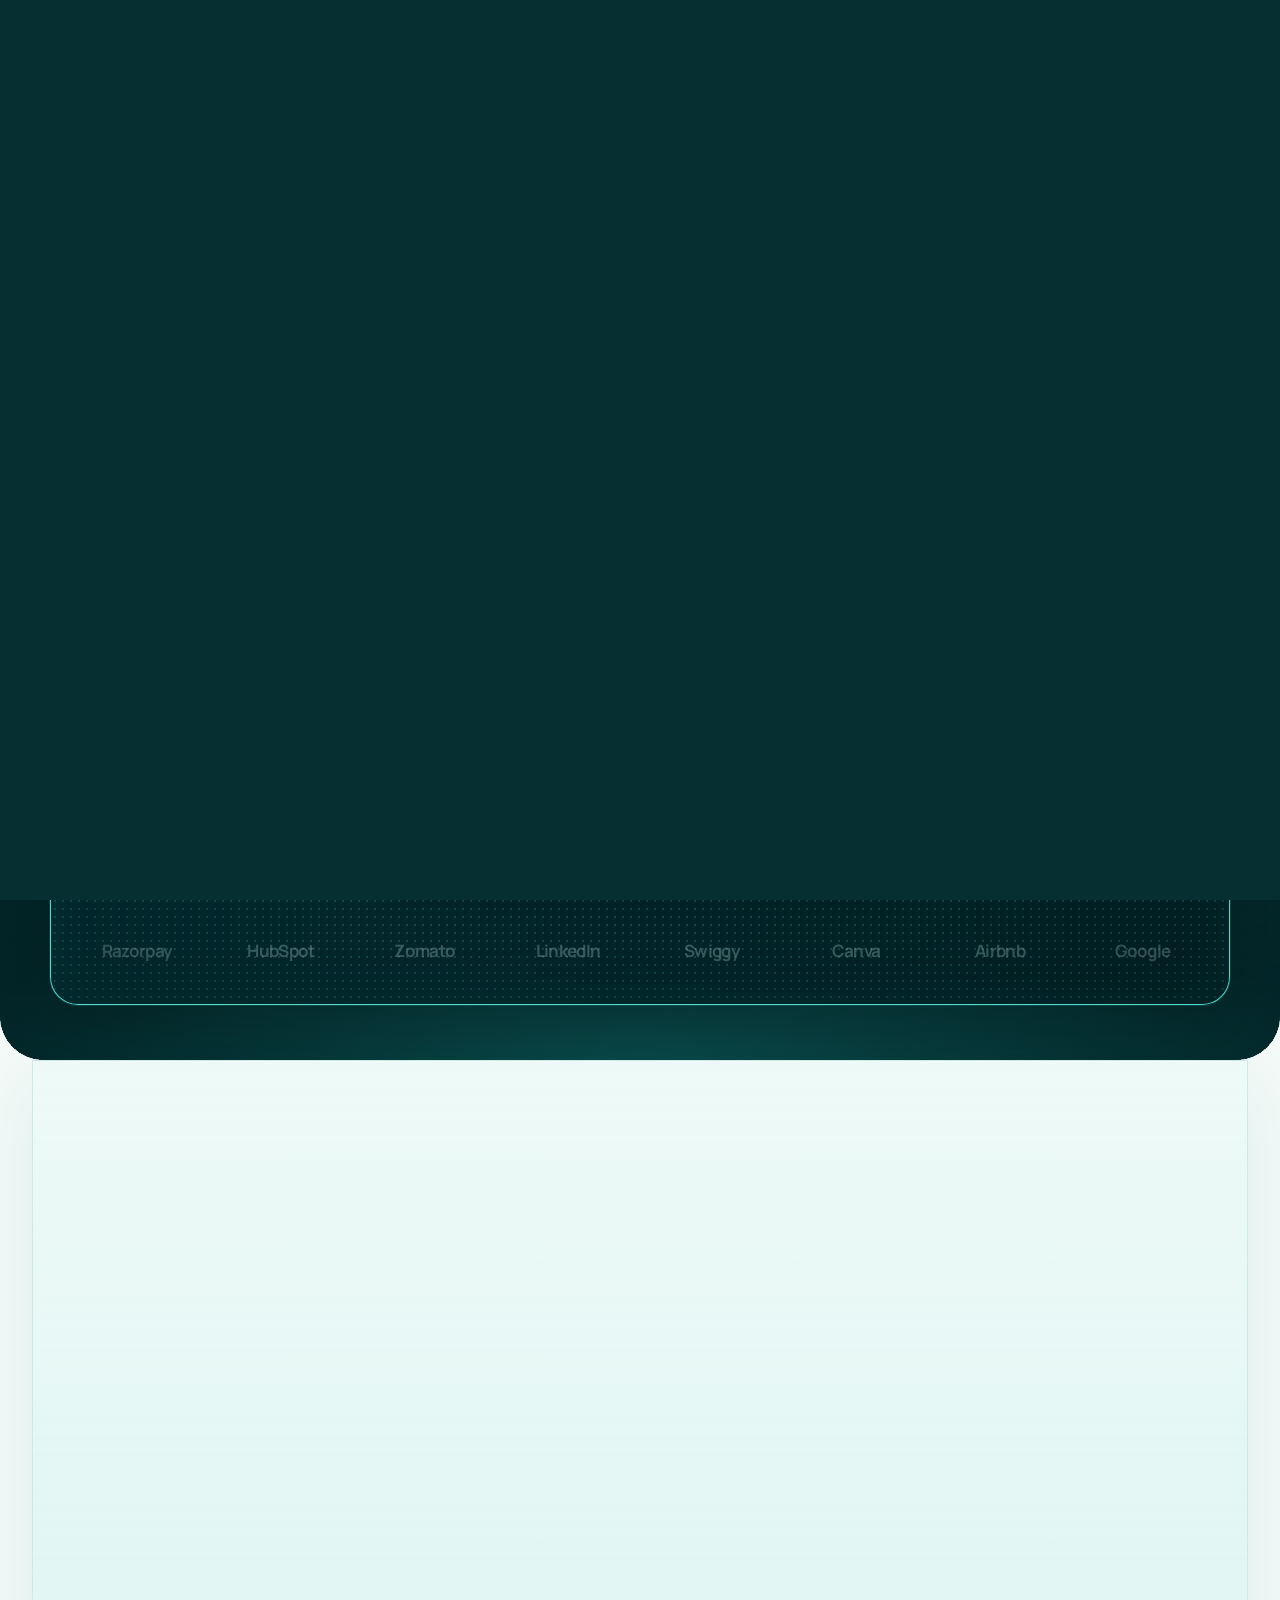
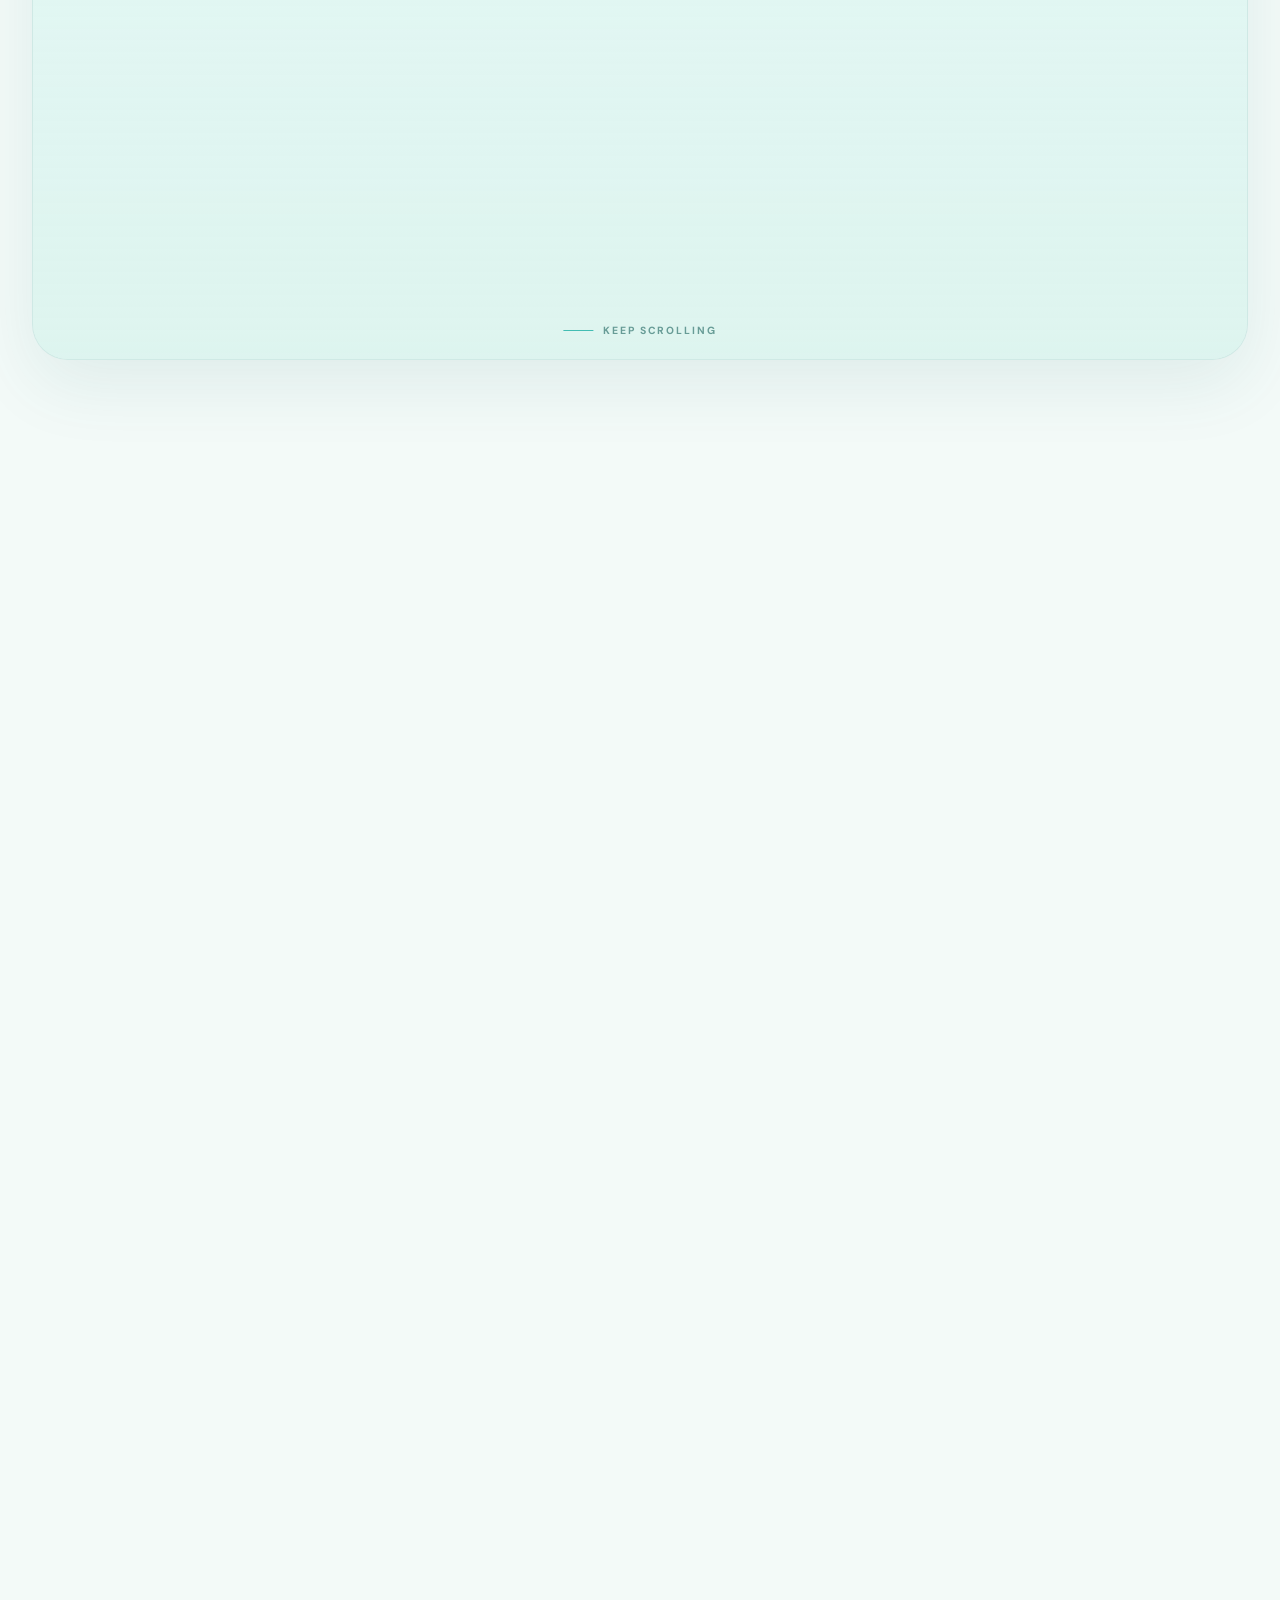
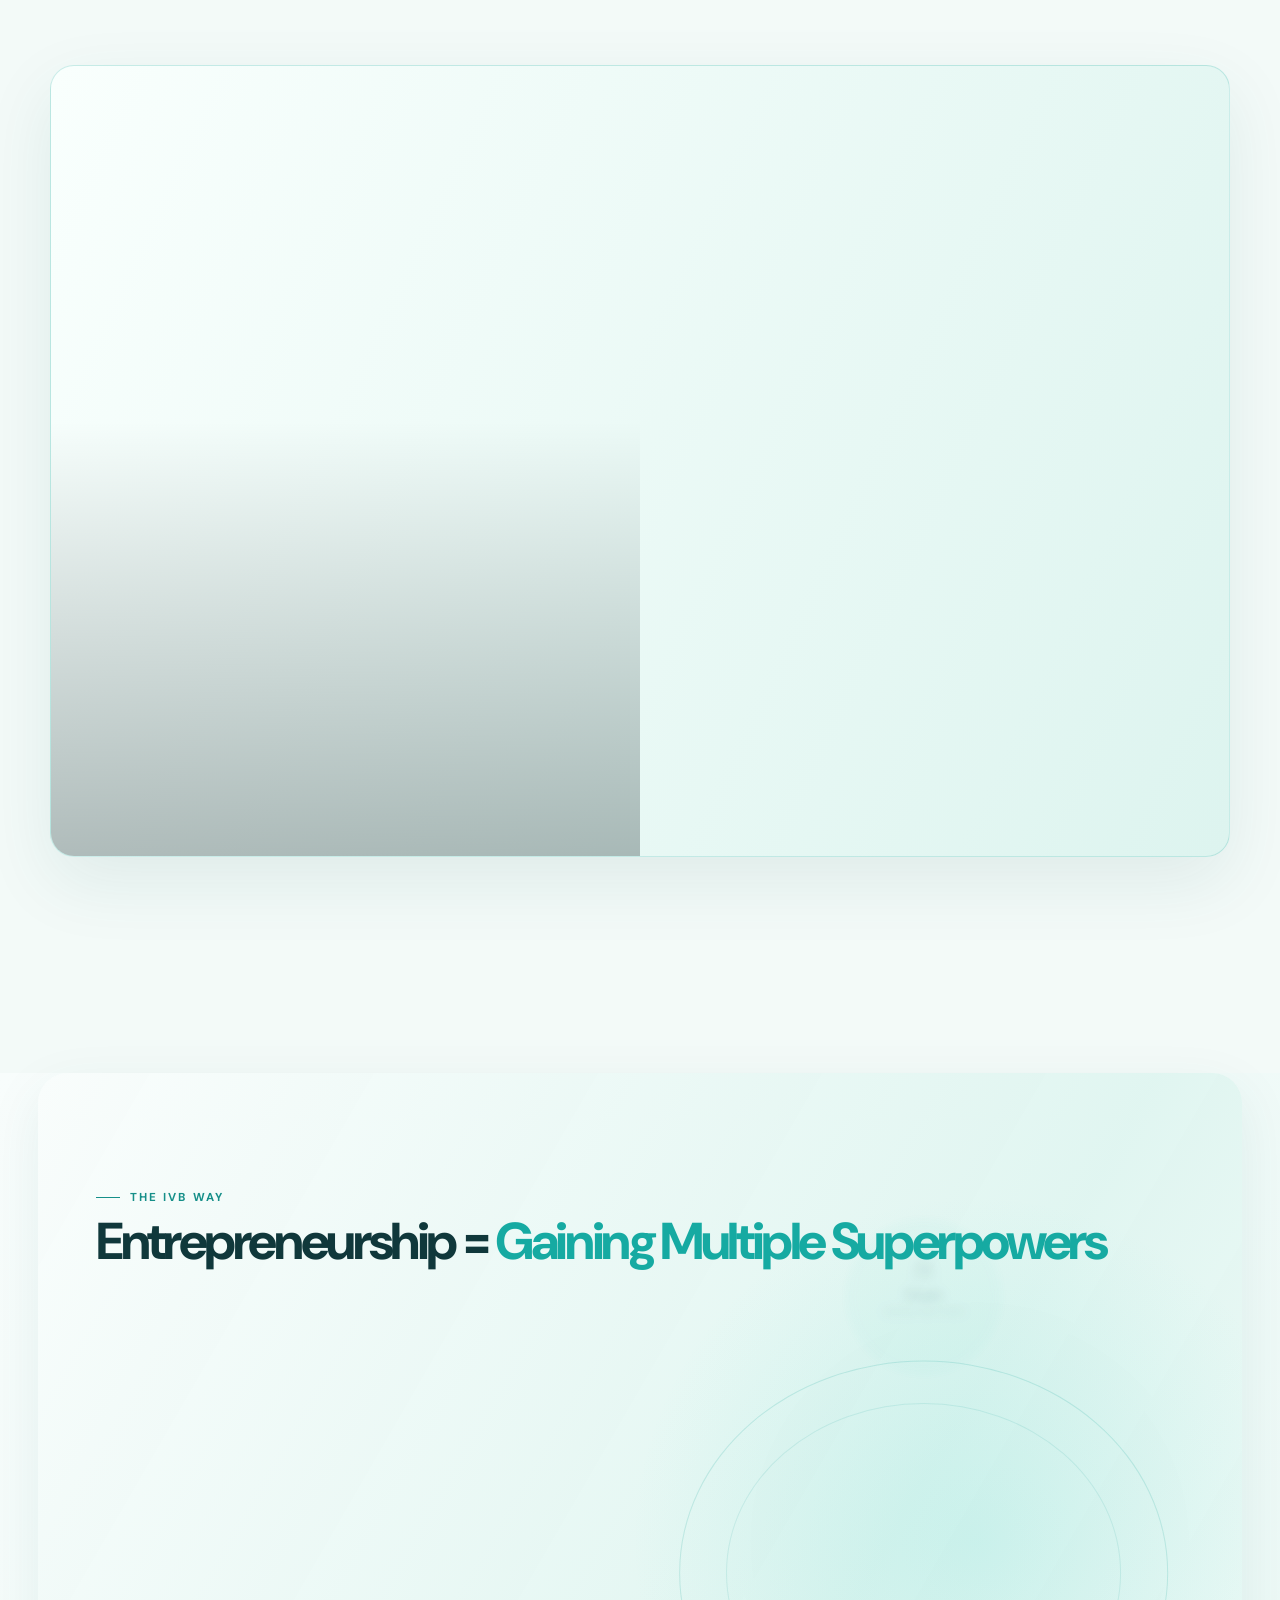
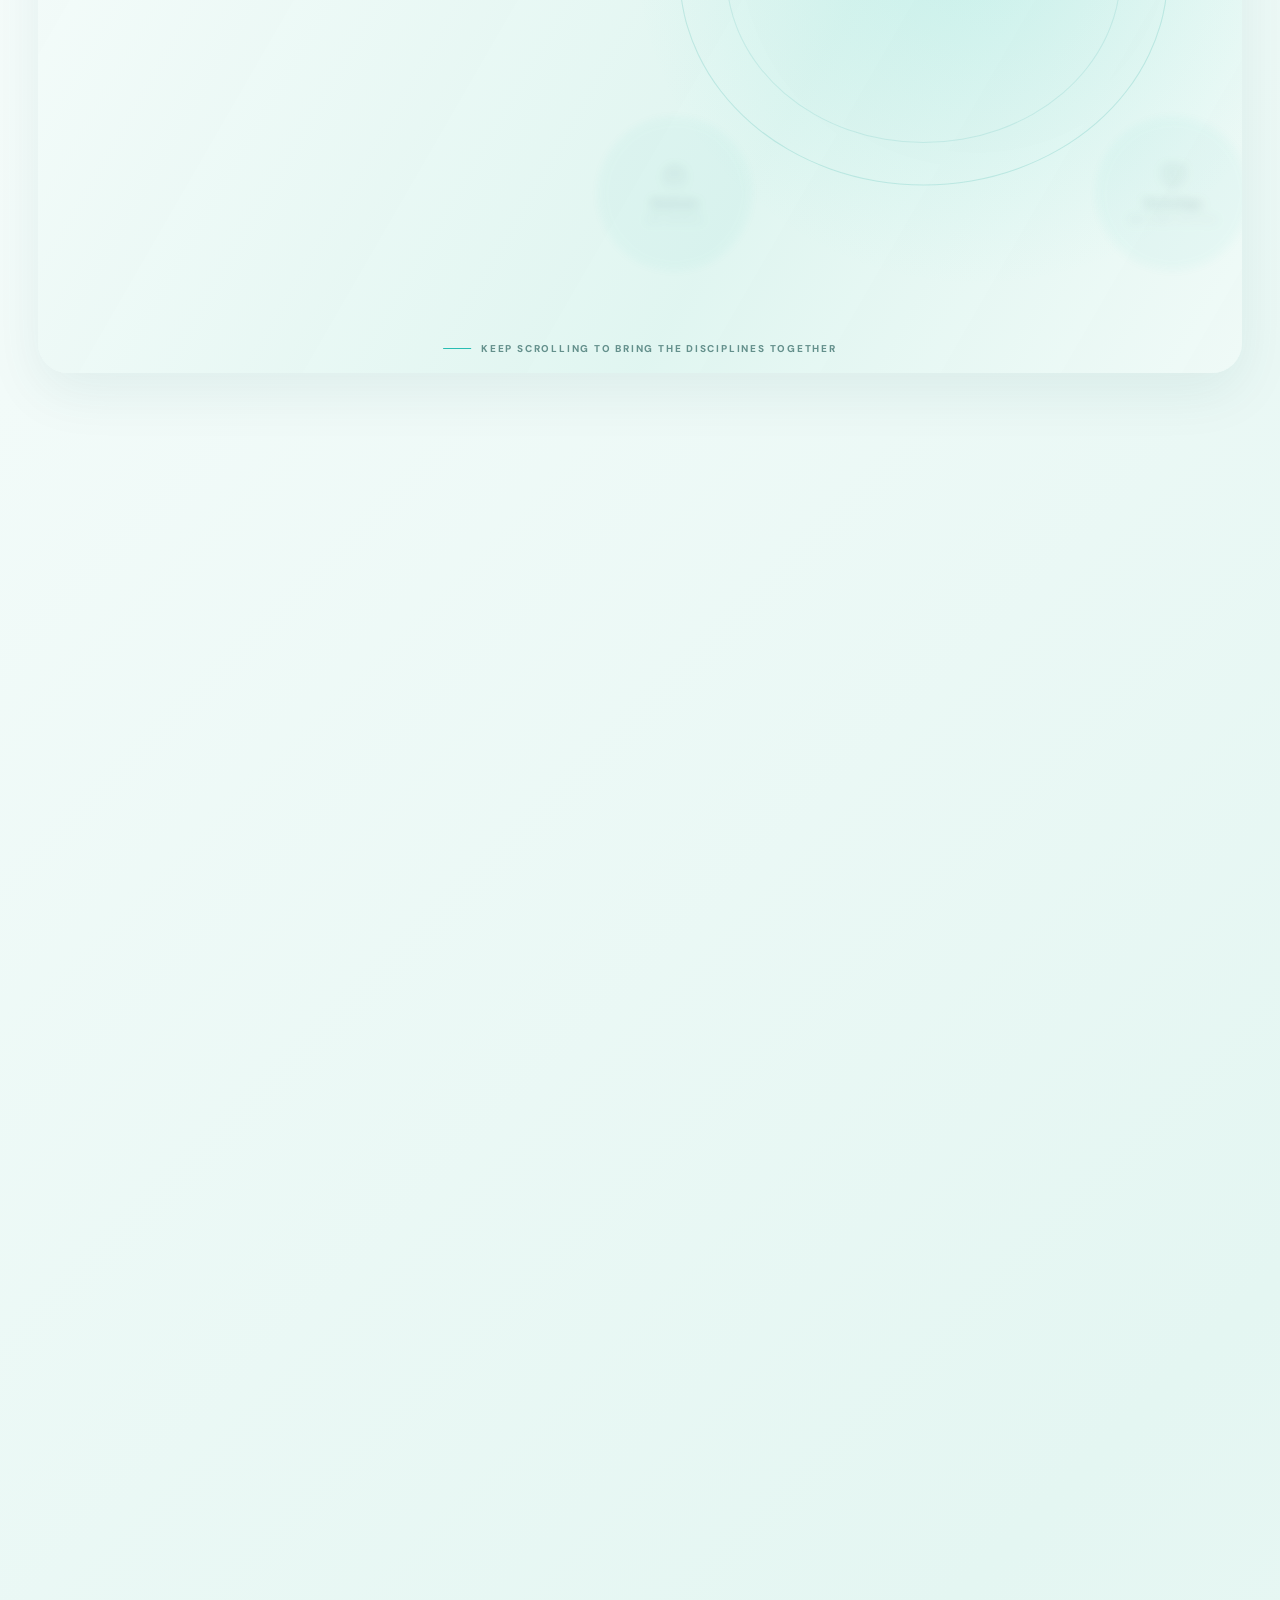
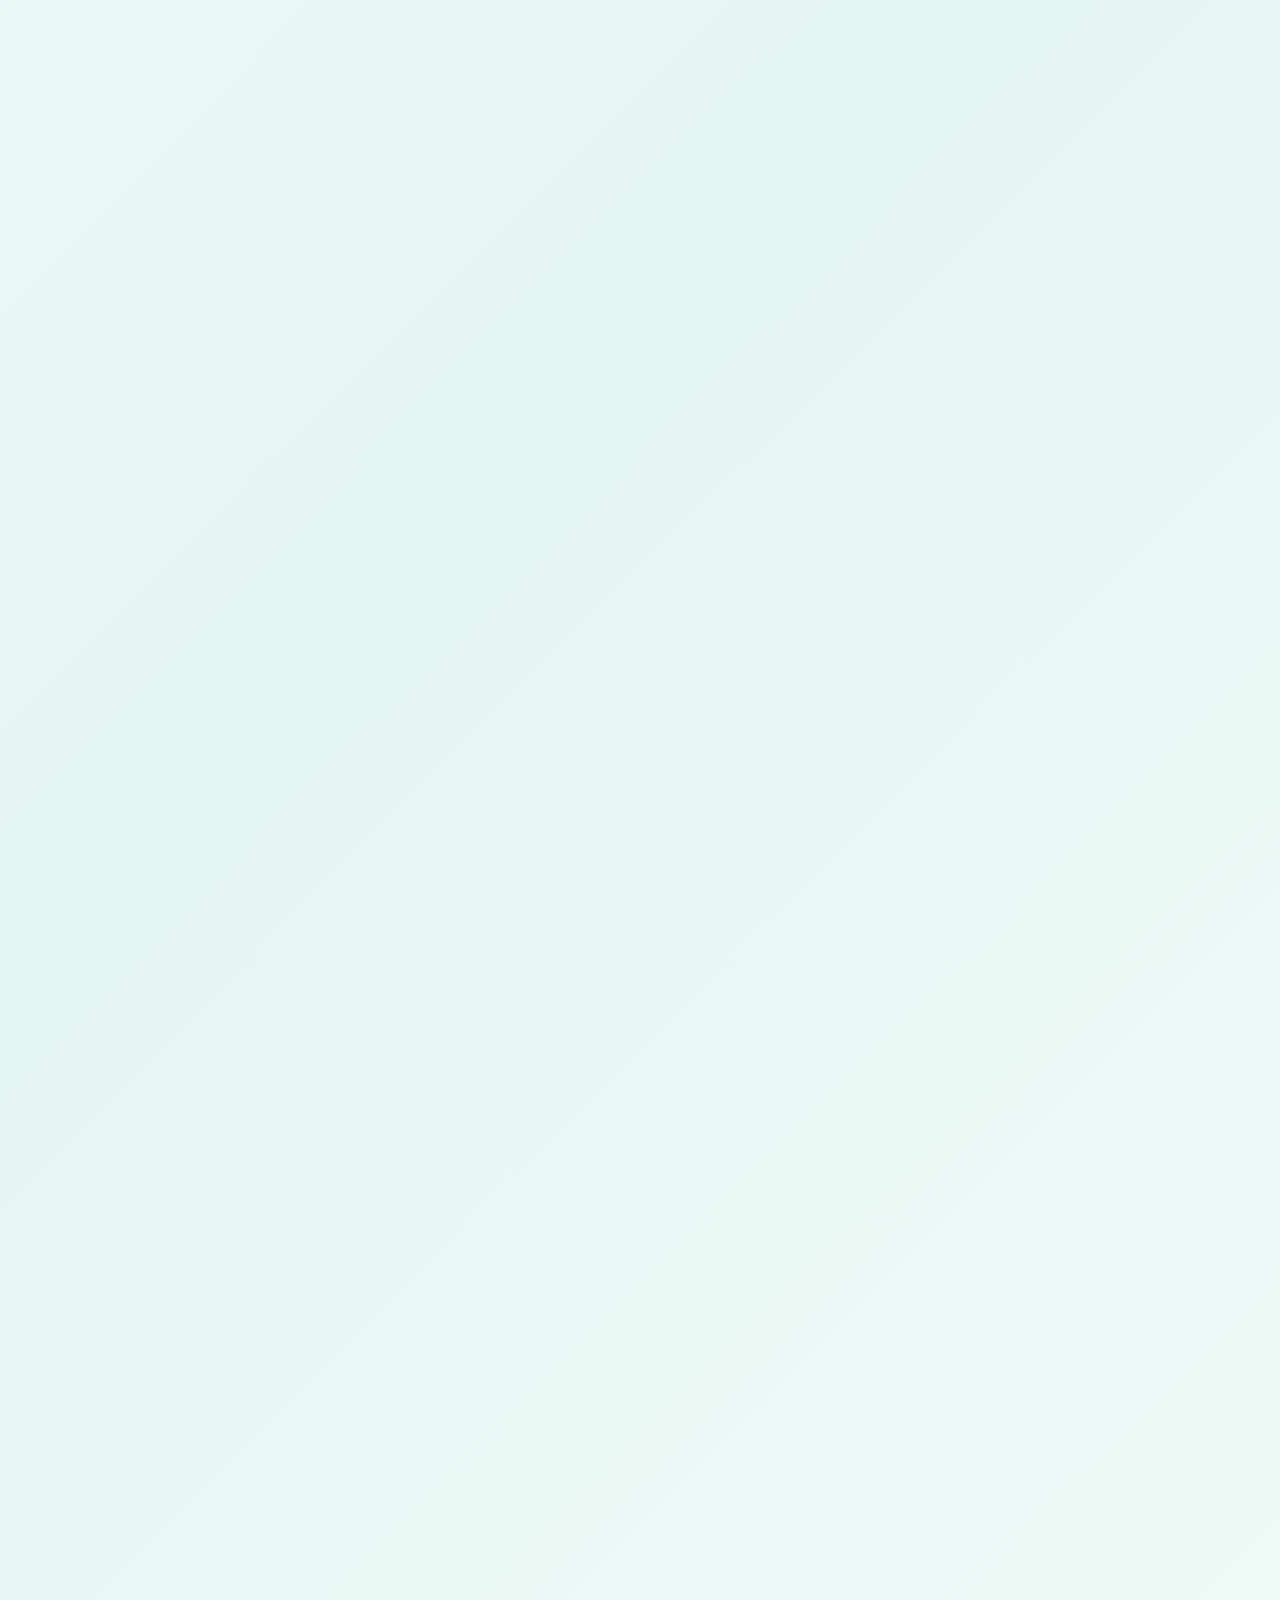
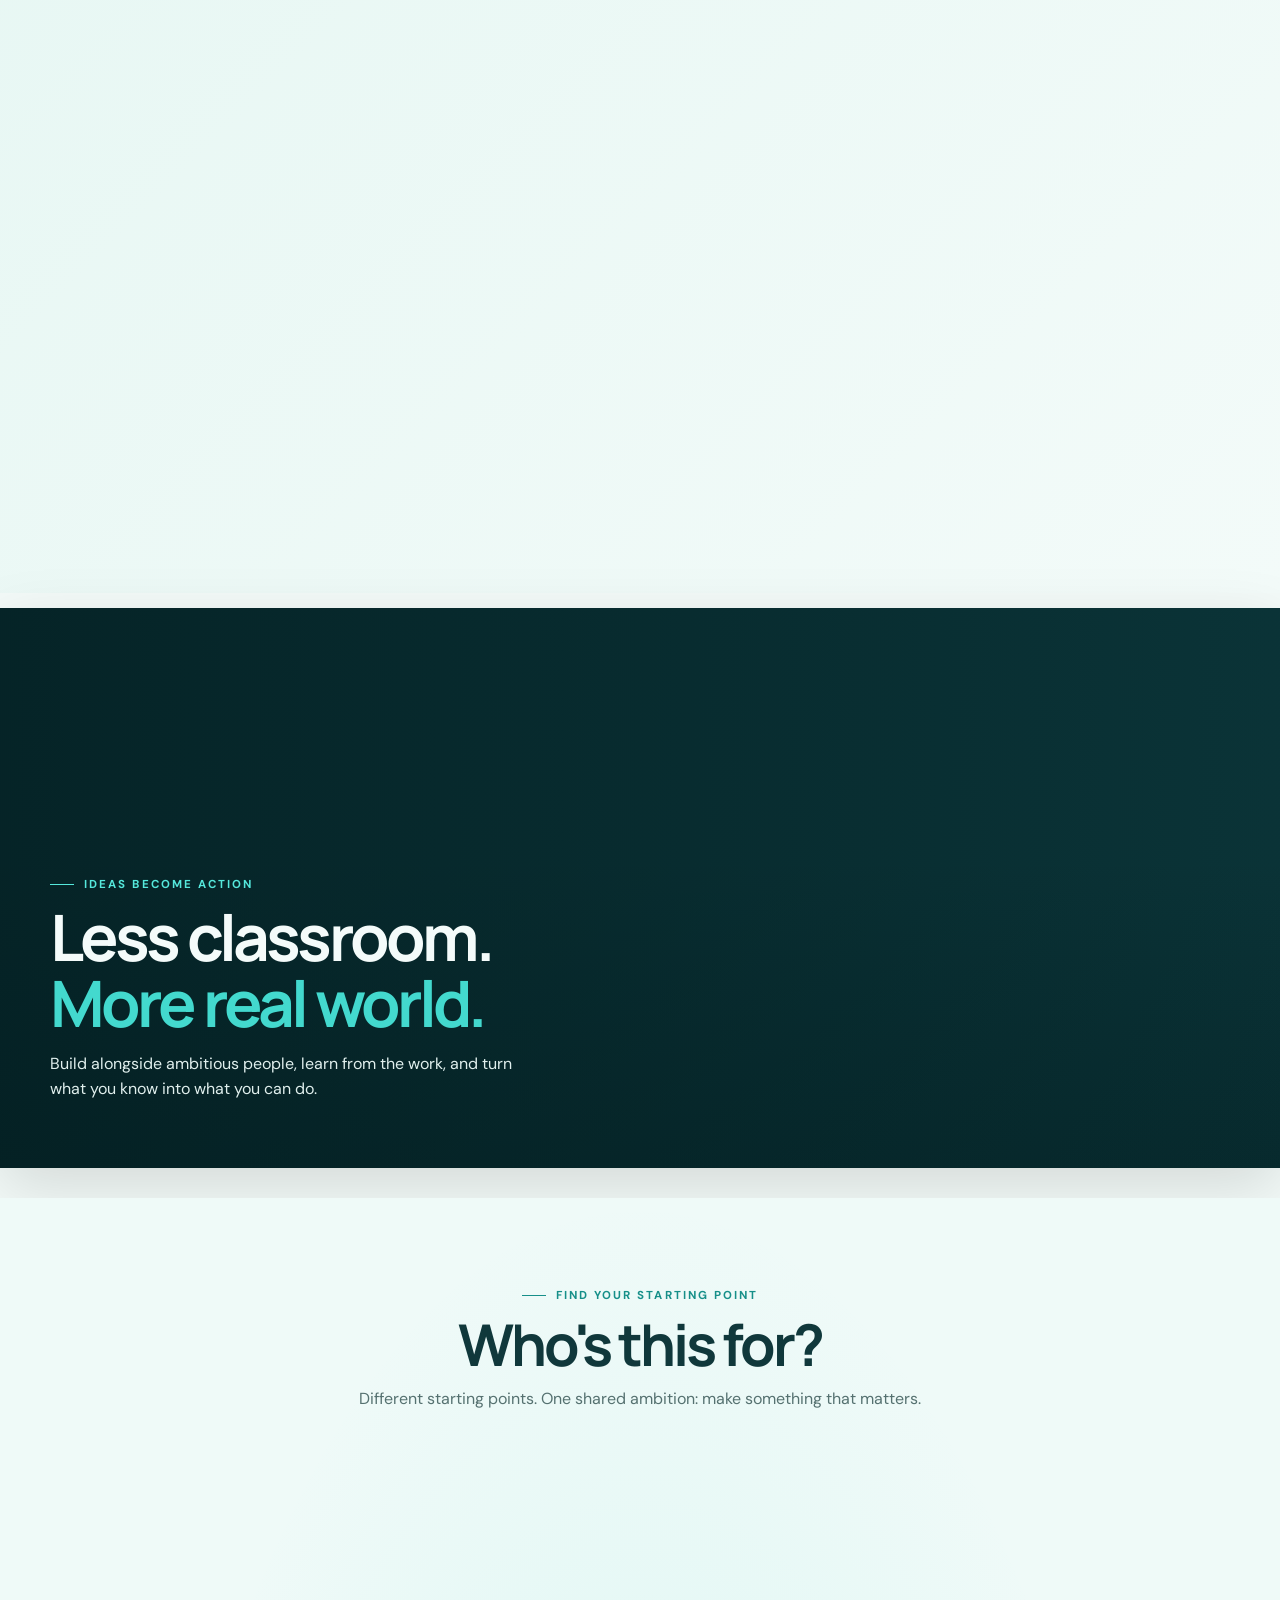
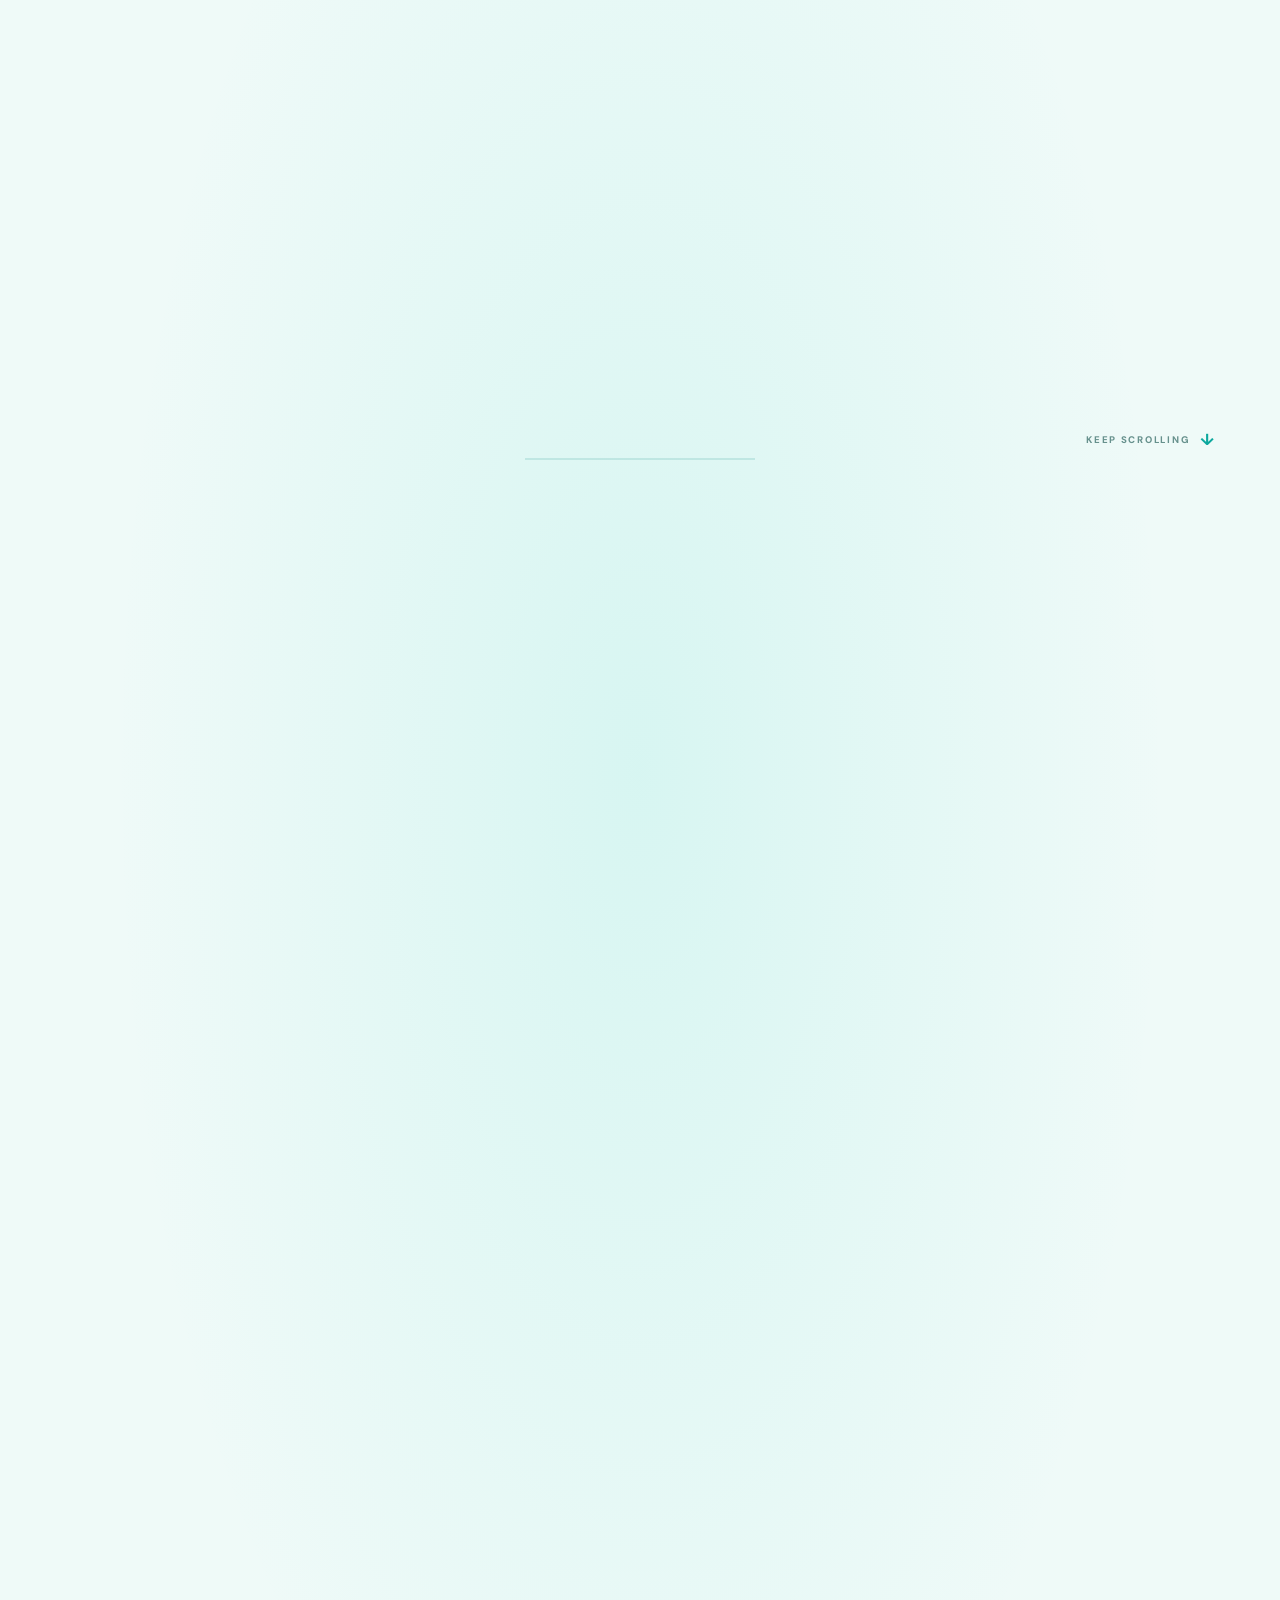
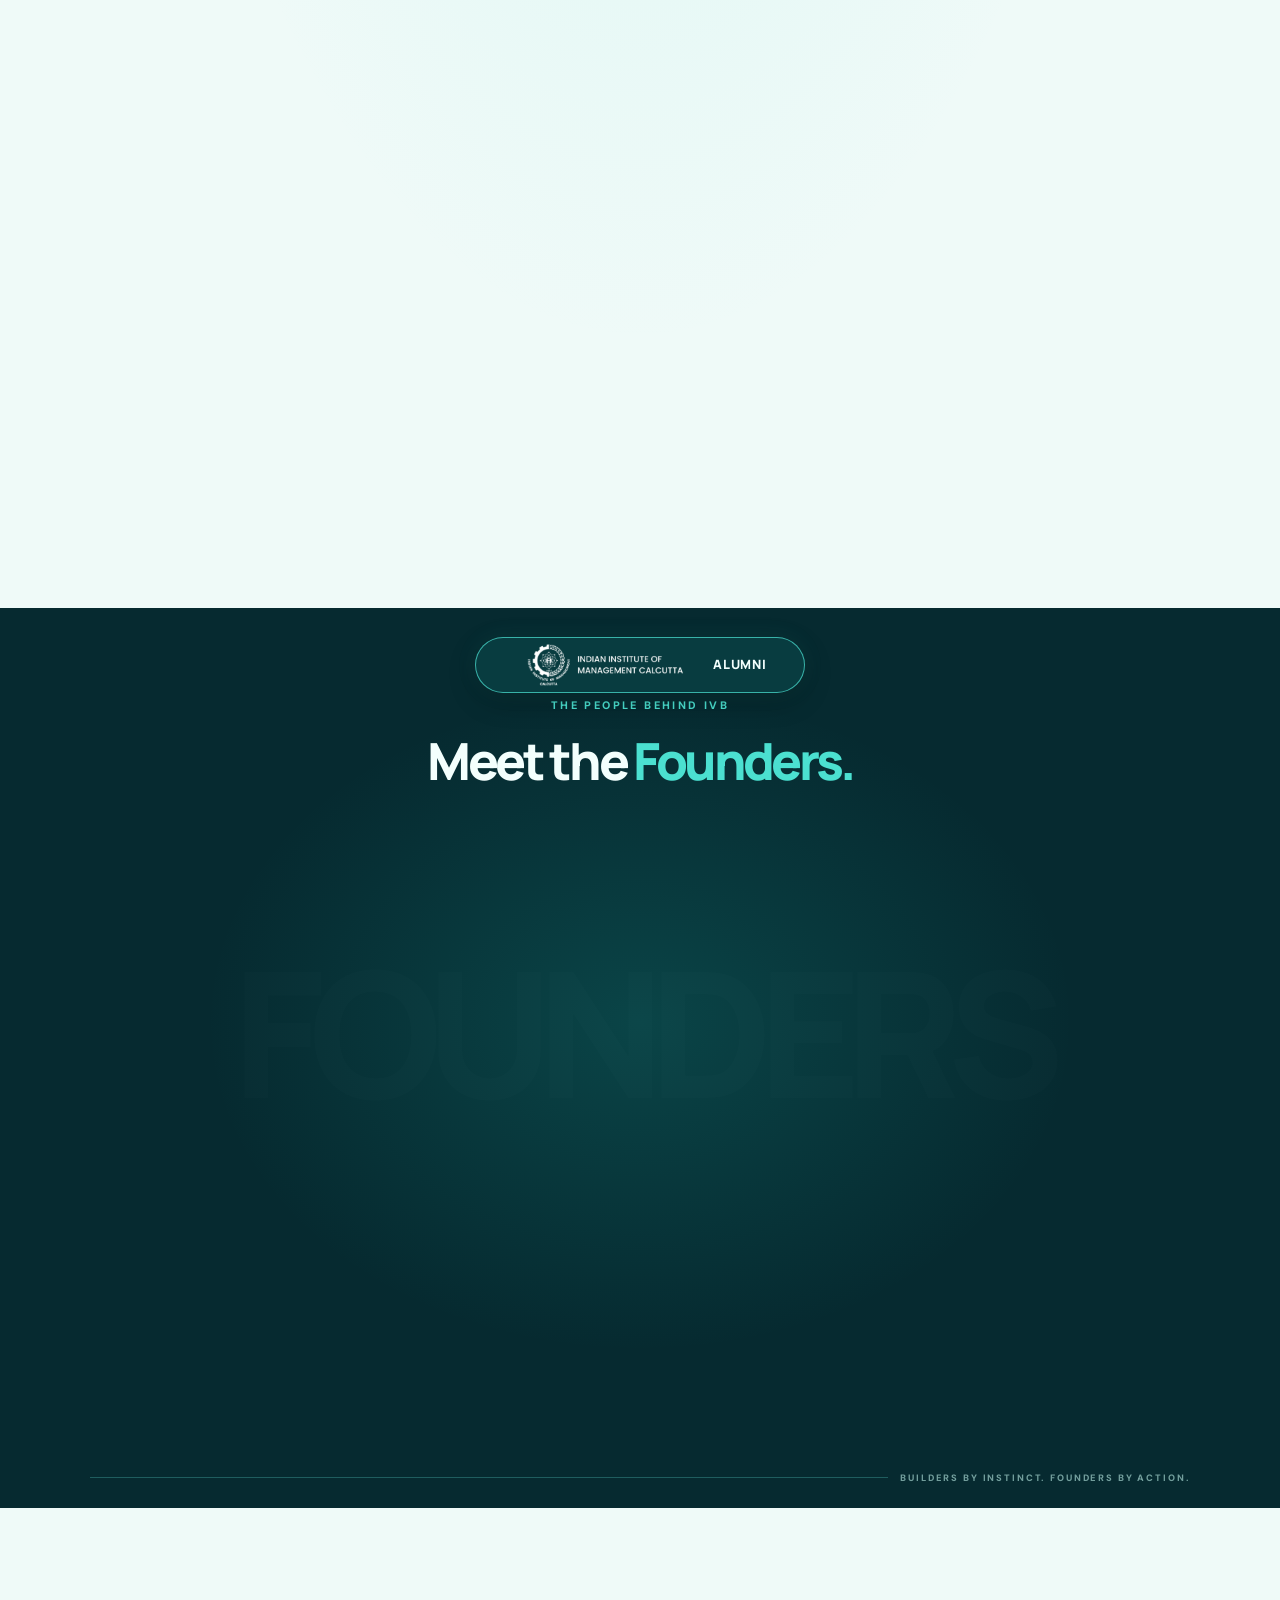
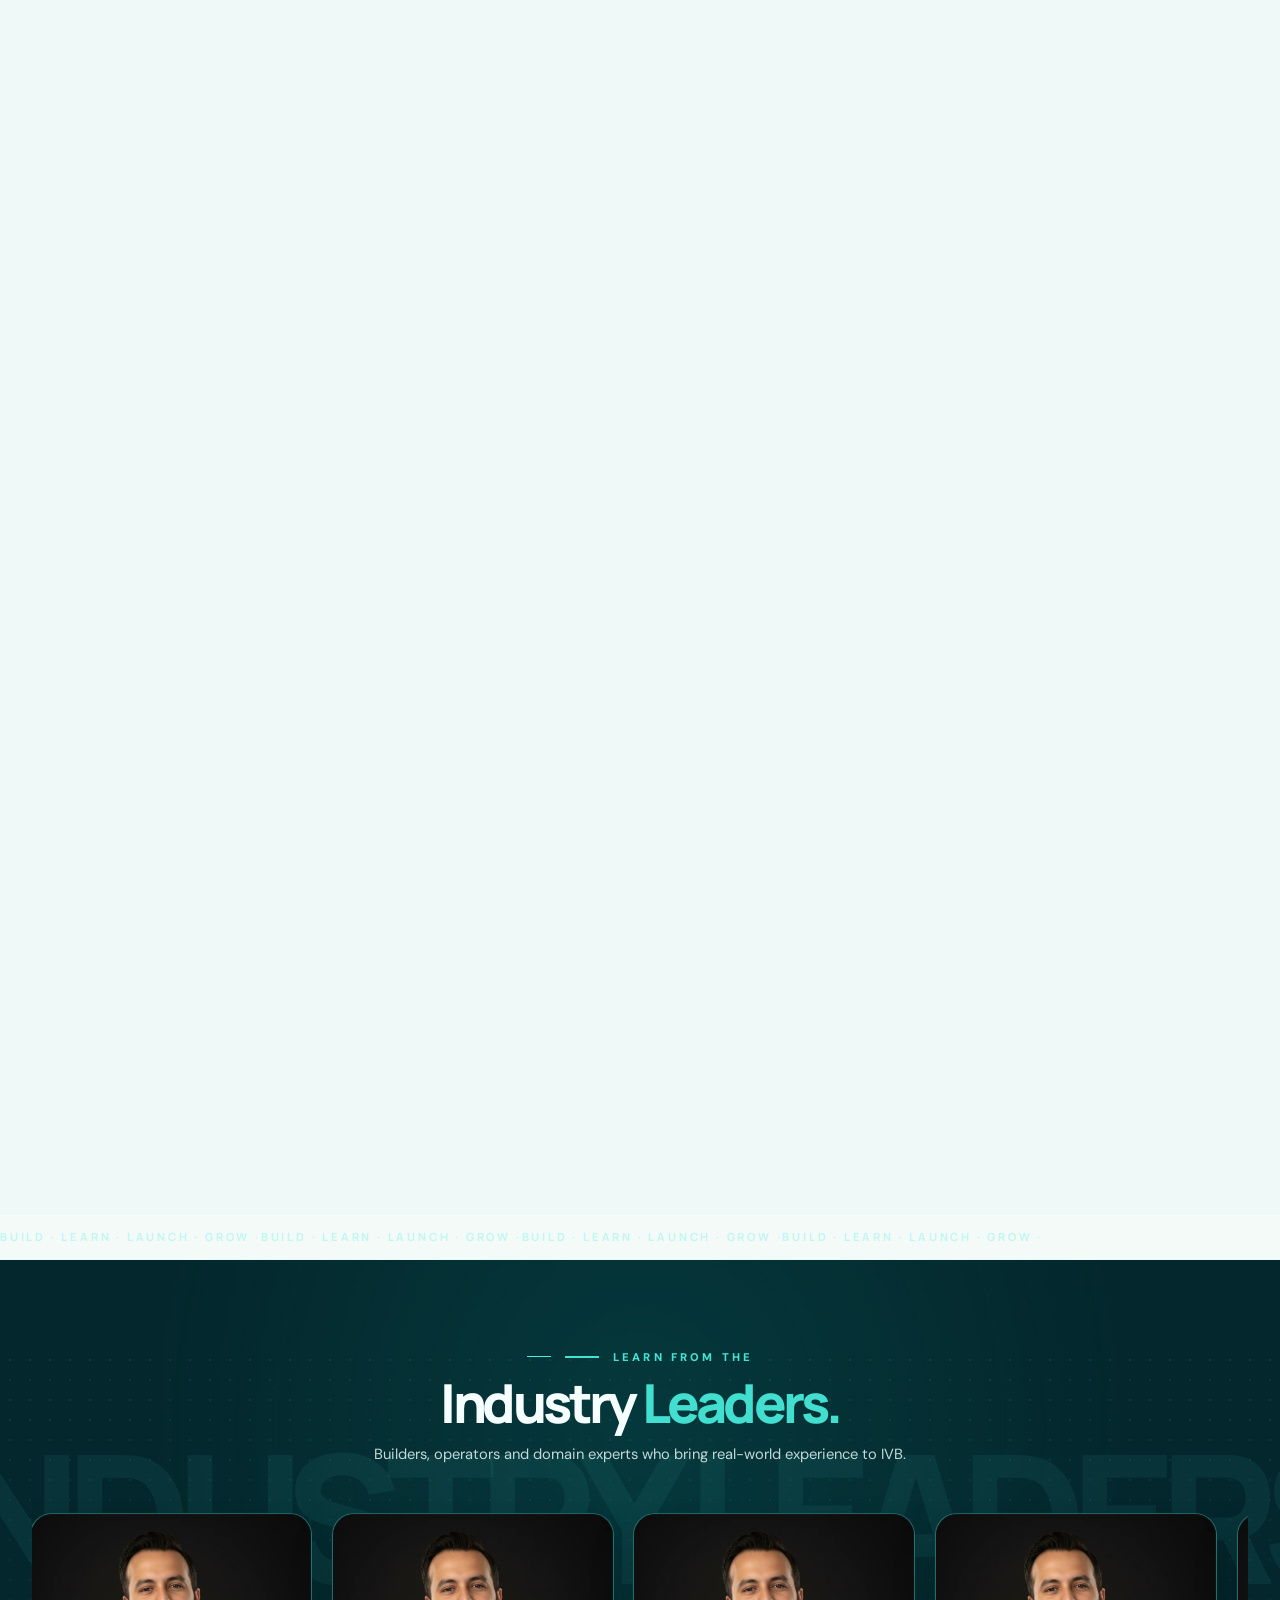
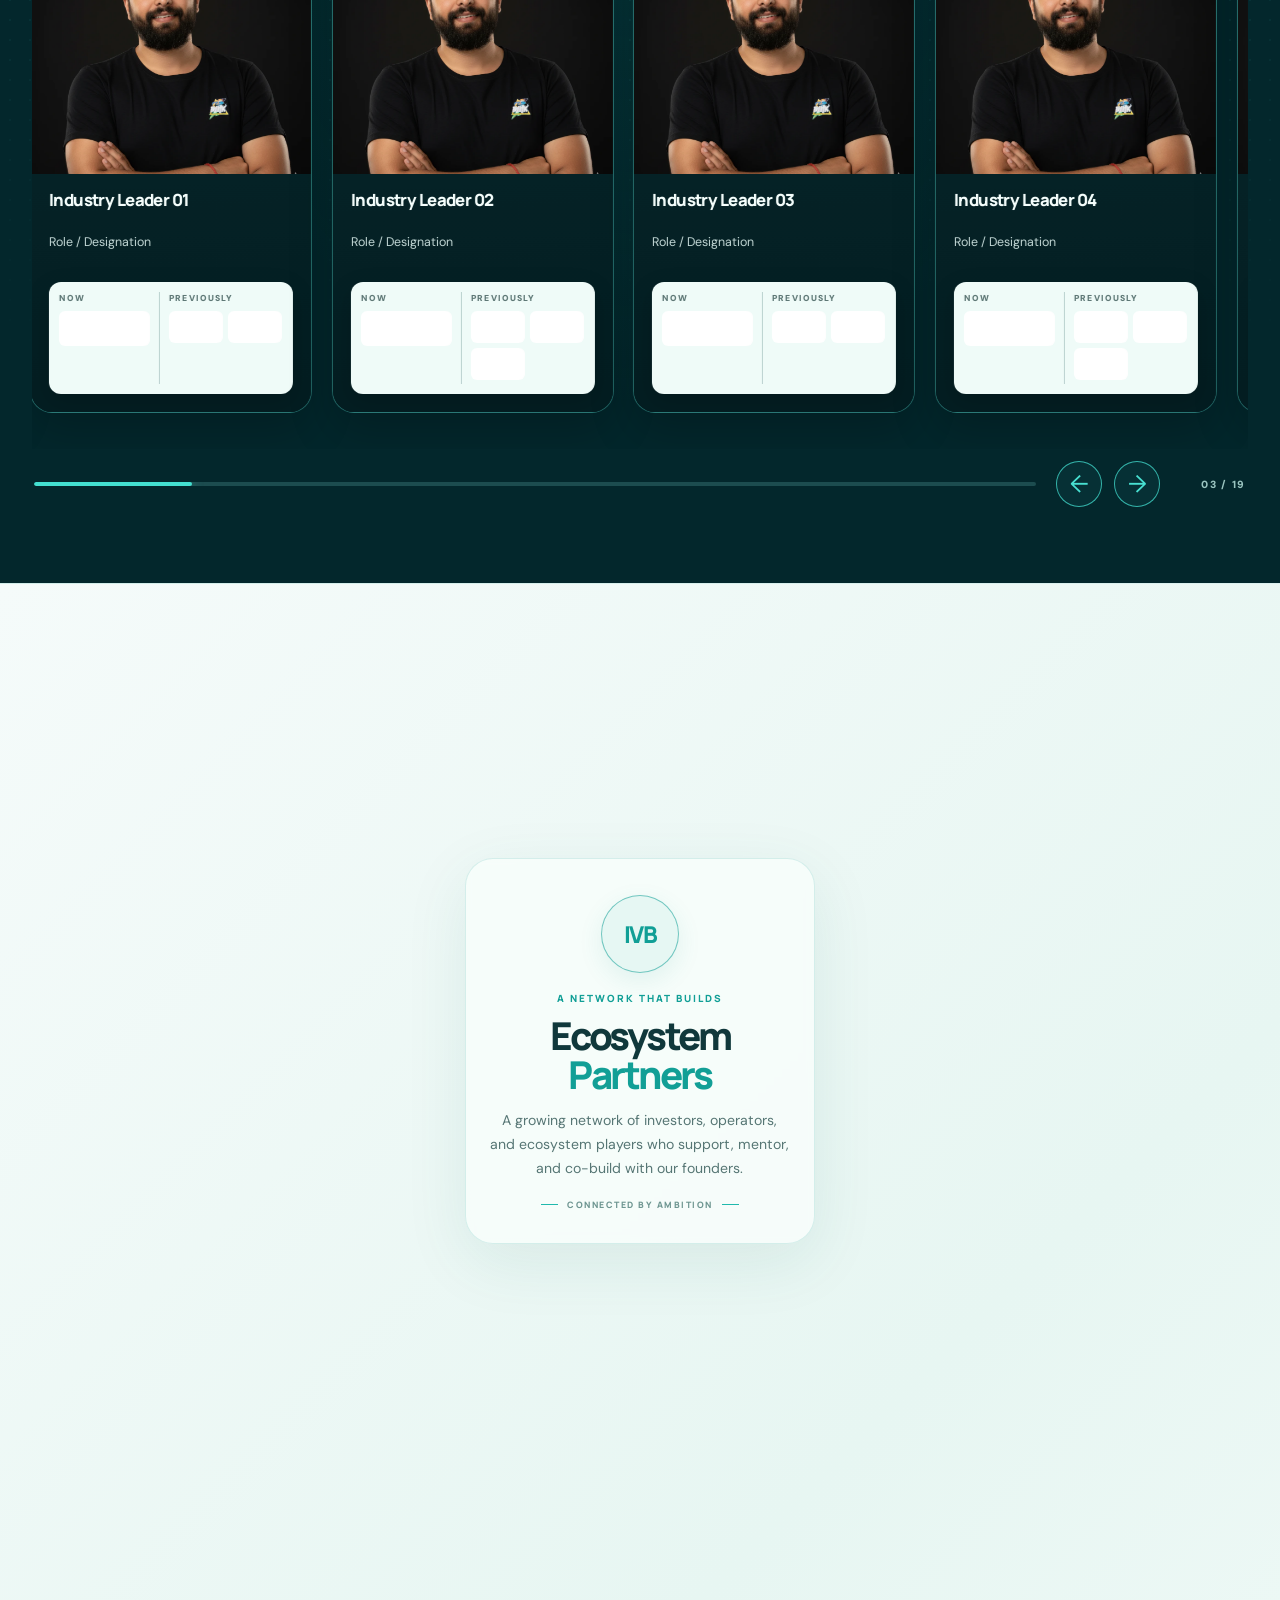
==== index.html @ 0ae01dd2 "Rename IVB_Ecosystem_Partners_V41_Scroll_Story.html to index.html" ====
<!DOCTYPE html>
<html lang="en">
<head>
<meta charset="UTF-8" />
<meta name="viewport" content="width=device-width, initial-scale=1.0" />
<meta name="theme-color" content="#031b1e" />
<title>IVB — Real Education Through Building Real Business</title>
<link rel="preconnect" href="https://fonts.googleapis.com">
<link rel="preconnect" href="https://fonts.gstatic.com" crossorigin>
<link href="https://fonts.googleapis.com/css2?family=DM+Sans:wght@400;500;600;700&family=Manrope:wght@400;500;600;700;800&family=Caveat:wght@500;600;700&display=swap" rel="stylesheet">
<style>
:root{
  --ink:#062326;--ink2:#0b3438;--panel:#103f43;--panel2:#155258;
  --aqua:#55e8dc;--aqua2:#22bdb4;--white:#f6fcfb;--muted:#b5cecb;
  --line:rgba(49,190,180,.28);--paper:#effaf8;--paper-ink:#10383b;--paper-muted:#557170;--max:1180px;
}
*{box-sizing:border-box}
html{scroll-behavior:smooth;scroll-padding-top:90px}
body{margin:0;background:var(--ink);color:var(--white);font-family:"DM Sans",sans-serif;overflow-x:hidden}
body.modal-open{overflow:hidden}
a{color:inherit;text-decoration:none}
button{font:inherit}
img{display:block;width:100%;object-fit:cover}
.container{width:min(var(--max),calc(100% - 48px));margin:auto}
.eyebrow{display:flex;align-items:center;gap:10px;color:var(--aqua);font-size:.72rem;font-weight:700;letter-spacing:.18em;text-transform:uppercase}
.eyebrow:before{content:"";width:24px;height:1px;background:var(--aqua)}
.section-title{font:700 clamp(2rem,4vw,3.3rem)/1.08 Manrope,sans-serif;letter-spacing:-.055em;margin:12px 0}
.section-copy{color:var(--muted);line-height:1.7;max-width:620px}
.accent{color:var(--aqua)}
.btn{display:inline-flex;align-items:center;gap:10px;padding:13px 19px;border-radius:99px;border:1px solid var(--aqua);font-weight:700;font-size:.82rem;transition:.25s;cursor:pointer}
.btn.primary{background:var(--aqua);color:#032326}
.btn.ghost{background:rgba(2,25,28,.45);color:var(--white)}
.btn:hover{transform:translateY(-3px);box-shadow:0 10px 35px rgba(99,241,229,.2)}
.btn .arrow{font-size:1.1rem;transition:transform .25s}.btn:hover .arrow{transform:translateX(4px)}
/* Navigation */
.nav-wrap{position:fixed;z-index:20;top:14px;left:0;width:100%;pointer-events:none}
.nav{pointer-events:auto;width:min(1280px,calc(100% - 34px));margin:auto;display:flex;align-items:center;justify-content:space-between;padding:11px 18px 11px 25px;border:1px solid rgba(99,241,229,.15);border-radius:99px;background:rgba(3,27,30,.76);backdrop-filter:blur(18px);box-shadow:0 10px 40px rgba(0,0,0,.18)}
.logo{font:800 1.45rem Manrope,sans-serif;letter-spacing:-.1em;color:var(--aqua);text-shadow:0 0 18px rgba(99,241,229,.25)}
.nav-links{display:flex;align-items:center;gap:30px;font-size:.78rem;color:#d3e3e1}
.nav-links a{transition:color .2s}.nav-links a:hover{color:var(--aqua)}
.nav-cta{padding:10px 15px;font-size:.75rem}
.menu-toggle{display:none;background:none;border:0;color:var(--aqua);font-size:1.5rem}
/* Hero — full-bleed cinematic video */
.hero{position:relative;min-height:790px;padding:185px 0 55px;overflow:hidden;border-radius:0 0 44px 44px;background:#061e21}
.hero-bg{position:absolute;inset:0;width:100%;height:100%;object-fit:cover;z-index:0;filter:saturate(.82)}
.hero-overlay{position:absolute;inset:0;z-index:1;background:linear-gradient(90deg,rgba(2,25,28,.78),rgba(2,25,28,.42) 55%,rgba(2,25,28,.56)),linear-gradient(0deg,#062326 0%,transparent 45%,rgba(2,25,28,.28))}
.hero:after{content:"";position:absolute;inset:auto -10% -180px;height:360px;background:radial-gradient(ellipse,rgba(32,204,194,.2),transparent 65%);pointer-events:none;z-index:1}
.hero-content{position:relative;z-index:2;max-width:920px;margin:0 auto;text-align:center}
.hero-content .eyebrow{justify-content:center}
.hero h1{font:700 clamp(3.2rem,7vw,6.7rem)/.98 Manrope,sans-serif;letter-spacing:-.08em;margin:24px auto;max-width:1000px;text-wrap:balance}
.hero h1 span{color:var(--aqua)}
.hero-lede{font-size:clamp(1rem,1.5vw,1.15rem);color:#e1efed;line-height:1.7;max-width:680px;margin:0 auto}
.hero-actions{display:flex;gap:12px;justify-content:center;flex-wrap:wrap;margin-top:32px}
.hero-scroll{display:flex;justify-content:center;align-items:center;gap:12px;margin:68px auto 0;color:#d0e4e1;font-size:.72rem;letter-spacing:.16em;text-transform:uppercase}
.hero-scroll i{display:block;width:1px;height:38px;background:linear-gradient(var(--aqua),transparent);animation:scrollLine 1.7s ease-in-out infinite}
@keyframes scrollLine{0%,100%{transform:scaleY(.55);transform-origin:top;opacity:.45}50%{transform:scaleY(1);opacity:1}}
/* Recruitment partners — five vertical logo streams */
.partner-shell{position:relative;z-index:3;margin-top:-2px;padding:28px 30px 32px;border:1px solid rgba(85,232,220,.65);border-radius:28px;background:rgba(4,42,45,.88);box-shadow:0 18px 70px rgba(0,0,0,.16),inset 0 0 35px rgba(43,220,207,.05);overflow:hidden}
.partner-title{text-align:center;color:var(--aqua);font:800 clamp(1.05rem,2.3vw,1.55rem) Manrope;letter-spacing:.06em;margin-bottom:24px}
.partner-columns{height:205px;display:grid;grid-template-columns:repeat(5,1fr);gap:13px;overflow:hidden;mask-image:linear-gradient(transparent,#000 12%,#000 88%,transparent)}
.logo-lane{height:100%;overflow:hidden;position:relative}
.logo-lane-track{display:flex;flex-direction:column;gap:12px;animation:logoUp 19s linear infinite}
.logo-lane:nth-child(even) .logo-lane-track{animation-name:logoDown;animation-duration:22s}
.logo-lane:nth-child(3) .logo-lane-track{animation-duration:25s}
.logo-lane:nth-child(4) .logo-lane-track{animation-duration:20s}
.logo-lane:nth-child(5) .logo-lane-track{animation-duration:24s}
.partner-logo{height:52px;min-height:52px;display:grid;place-items:center;padding:8px 12px;border-radius:12px;background:rgba(239,250,248,.96);border:1px solid rgba(255,255,255,.55);transition:transform .25s,background .25s}
.partner-logo:hover{transform:scale(1.04);background:#fff}
.partner-logo svg{width:100%;height:30px;max-width:145px;overflow:visible}
@keyframes logoUp{to{transform:translateY(-50%)}}
@keyframes logoDown{from{transform:translateY(-50%)}to{transform:translateY(0)}}
/* New-age institute — complete photographic backdrop + rising cohort */
.intro{padding:110px 0 72px;text-align:center;position:relative;isolation:isolate;overflow:hidden;border-radius:34px;background:#e9f7f4;color:var(--paper-ink);margin-top:70px}
.intro-bg{position:absolute;inset:0;width:100%;height:100%;object-fit:cover;z-index:-2;opacity:.22;filter:saturate(.7)}
.intro:before{content:"";position:absolute;inset:0;z-index:-1;background:linear-gradient(180deg,rgba(239,250,248,.82),rgba(224,246,242,.94))}
.intro .eyebrow{justify-content:center;color:#168f89}
.intro .eyebrow:before{background:#168f89}
.intro h2{font:700 clamp(2rem,4vw,3.5rem)/1.1 Manrope;letter-spacing:-.06em;margin:0 auto 18px;max-width:850px;color:#10383b}
.intro p{max-width:780px;margin:auto;color:#496b69;line-height:1.75}
.cohort{max-width:850px;height:365px;margin:28px auto -92px;position:relative;z-index:2;overflow:visible;transform:translateY(90px);opacity:.2;will-change:transform,opacity}
.cohort img{height:100%;object-fit:contain;object-position:center bottom;filter:drop-shadow(0 15px 25px rgba(0,0,0,.22))}
/* Testimonial */
.testimonial{position:relative;display:grid;grid-template-columns:1fr 1fr;min-height:255px;border:1px solid var(--line);border-radius:24px;overflow:hidden;background:linear-gradient(110deg,#0a3033,#031b1e);box-shadow:0 0 30px rgba(99,241,229,.07)}
.testimonial-photo{position:relative;min-height:255px}
.testimonial-photo img{height:100%;position:absolute;inset:0;filter:brightness(.72)}
.testimonial-copy{padding:35px 42px;display:flex;flex-direction:column;justify-content:center}
.testimonial-copy blockquote{font:500 clamp(1.3rem,2.5vw,2rem)/1.3 Manrope;letter-spacing:-.04em;margin:0 0 22px}
.testimonial-copy small{color:var(--muted);line-height:1.5}
/* Superpowers */
.super{padding:115px 0 85px;display:grid;grid-template-columns:1fr 1fr;gap:70px;align-items:center}
.feature-list{display:grid;gap:20px;margin-top:28px}
.feature{display:grid;grid-template-columns:48px 1fr;gap:15px;align-items:center}
.feature-icon{width:46px;height:46px;border:1px solid var(--line);border-radius:15px;display:grid;place-items:center;color:var(--aqua);font-size:1.2rem;background:rgba(99,241,229,.05)}
.feature strong{display:block;margin-bottom:4px}.feature p{margin:0;color:var(--muted);font-size:.83rem;line-height:1.5}
.venn{position:relative;width:min(100%,440px);aspect-ratio:1;margin:auto}
.circle{position:absolute;width:56%;aspect-ratio:1;border:1px solid rgba(99,241,229,.65);border-radius:50%;display:grid;place-items:center;text-align:center;font-weight:700;font-size:.95rem;background:radial-gradient(circle at 35% 30%,rgba(57,231,218,.38),rgba(16,126,126,.12) 70%);box-shadow:inset 0 0 40px rgba(99,241,229,.12),0 0 30px rgba(99,241,229,.08);backdrop-filter:blur(4px);transition:transform .5s}
.circle:hover{transform:scale(1.07);z-index:2}
.circle.top{top:0;left:22%}.circle.left{bottom:0;left:0}.circle.right{bottom:0;right:0}
.venn:after{content:"✦";position:absolute;left:50%;top:57%;transform:translate(-50%,-50%);color:var(--aqua);font-size:1.8rem;text-shadow:0 0 20px var(--aqua)}
/* Brighter editorial surfaces */
.testimonial{background:linear-gradient(110deg,#103b3f,#08282c);border-color:rgba(85,232,220,.5)}
.testimonial-photo{overflow:hidden}
.testimonial-photo img{transition:transform .25s linear;will-change:transform;filter:brightness(.88)}
.testimonial-photo:after{content:"";position:absolute;inset:45% 0 0;background:linear-gradient(transparent,rgba(2,20,23,.28));pointer-events:none}
.super{background:linear-gradient(110deg,rgba(239,250,248,.98),rgba(224,246,242,.96));color:var(--paper-ink);padding:100px max(24px,calc((100vw - var(--max))/2));max-width:none}
.super .section-copy,.super .feature p{color:var(--paper-muted)}
.super .eyebrow{color:#168f89}.super .eyebrow:before{background:#168f89}
.feature-icon{border-color:rgba(22,143,137,.28);background:rgba(34,189,180,.09);color:#087d78}
.feature strong{color:#123f42}
.venn{filter:drop-shadow(0 20px 25px rgba(7,83,82,.1))}
.circle{border:1px solid rgba(18,157,150,.5);background:radial-gradient(circle at 35% 30%,rgba(87,232,220,.65),rgba(45,173,165,.22) 72%);color:#0a3c40;box-shadow:inset 0 0 35px rgba(255,255,255,.28),0 15px 35px rgba(17,113,109,.12)}
.circle .circle-icon{width:38px;height:38px;margin-bottom:7px}
.circle span{display:block}
.venn:after{content:"+";width:42px;height:42px;border-radius:50%;display:grid;place-items:center;background:#fff;color:#0a8c85;font-size:1.7rem;box-shadow:0 5px 25px rgba(0,0,0,.12)}
/* Cinematic learning interlude */
.film-band{height:min(64vw,560px);min-height:340px;position:relative;overflow:hidden;margin:15px 0 30px;background:#0b3539}
.film-band video{position:absolute;inset:0;width:100%;height:100%;object-fit:cover;filter:brightness(.64) saturate(.85)}
.film-band:after{content:"";position:absolute;inset:0;background:linear-gradient(90deg,rgba(3,29,32,.72),rgba(3,29,32,.08)),linear-gradient(0deg,rgba(3,29,32,.42),transparent 55%)}
.film-copy{position:absolute;z-index:1;left:max(24px,calc((100vw - var(--max))/2));bottom:50px;max-width:650px}
.film-copy h2{font:700 clamp(2.2rem,5vw,4.5rem)/1.02 Manrope;letter-spacing:-.06em;margin:12px 0}
.film-copy p{max-width:470px;color:#e0efed;line-height:1.6}
/* audience */
.audience{padding:80px 0 100px;background:#effaf8;color:#10383b}.audience .section-copy{color:#557170}.audience .eyebrow{color:#168f89}.audience .eyebrow:before{background:#168f89}
.center-head{text-align:center;margin-bottom:35px}
.center-head .eyebrow{justify-content:center}
.center-head .section-copy{margin:12px auto 0}
.card-row{display:grid;grid-template-columns:repeat(3,1fr);gap:20px}
.audience-card{position:relative;min-height:330px;border-radius:20px;overflow:hidden;background:var(--panel);border:1px solid rgba(99,241,229,.17);isolation:isolate}
.audience-card img{position:absolute;inset:0;height:100%;z-index:-2;transition:transform .7s}
.audience-card:after{content:"";position:absolute;inset:0;z-index:-1;background:linear-gradient(0deg,rgba(2,20,23,.98),rgba(2,20,23,.1) 75%)}
.audience-card:hover img{transform:scale(1.08)}
.card-content{position:absolute;bottom:0;padding:24px}
.card-content h3{font:700 1.25rem Manrope;margin:0 0 8px;letter-spacing:-.04em}
.card-content p{font-size:.85rem;color:#c1d2d0;line-height:1.5;margin:0}
.card-play{position:absolute;top:18px;right:18px;width:42px;height:42px;border-radius:50%;border:1px solid rgba(99,241,229,.7);display:grid;place-items:center;color:var(--aqua);background:rgba(0,20,22,.35)}
/* founders */
.founders{padding:95px max(24px,calc((100vw - var(--max))/2));max-width:none;display:grid;grid-template-columns:.75fr 1.25fr;gap:60px;align-items:center;background:#f7fcfb;color:#10383b}
.founder-cards{display:grid;grid-template-columns:repeat(2,1fr);gap:18px}
.founder-card{border:1px solid rgba(18,157,150,.25);border-radius:22px;overflow:hidden;background:linear-gradient(145deg,#e1f4f0,#cfe9e5);color:#10383b;transition:transform .35s,box-shadow .35s}
.founder-card:hover{transform:translateY(-8px);box-shadow:0 18px 45px rgba(0,0,0,.3)}
.founder-card img{height:260px;object-position:center top}
.founder-info{padding:17px}.founder-info strong{display:block}.founder-info span{font-size:.78rem;color:#557170}
/* people carousel */
.leaders{padding:75px 0 85px;border-top:1px solid rgba(99,241,229,.12);border-bottom:1px solid rgba(99,241,229,.12)}
.carousel-head{display:flex;align-items:end;justify-content:space-between;gap:20px;margin-bottom:25px}
.controls{display:flex;gap:8px}
.circle-btn{width:42px;height:42px;border:1px solid var(--line);border-radius:50%;background:transparent;color:var(--aqua);cursor:pointer;transition:.2s}
.circle-btn:hover{background:var(--aqua);color:var(--ink)}
.leader-track{display:flex;gap:16px;overflow:auto;scroll-snap-type:x mandatory;scrollbar-width:none;padding:4px 2px 15px}
.leader-track::-webkit-scrollbar{display:none}
.leader-card{flex:0 0 205px;scroll-snap-align:start;border:1px solid var(--line);border-radius:18px;overflow:hidden;background:linear-gradient(160deg,#0c3438,#041d20);transition:transform .3s}
.leader-card:hover{transform:translateY(-5px)}
.leader-card img{height:205px;filter:saturate(.85)}
.leader-card div{padding:13px}.leader-card strong{font-size:.85rem;display:block}.leader-card span{font-size:.72rem;color:var(--muted)}
/* partners */
.ecosystem{padding:90px max(24px,calc((100vw - var(--max))/2));max-width:none;text-align:center;background:#eaf7f4;color:#10383b}
.partner-grid{display:grid;grid-template-columns:repeat(4,1fr);gap:14px;margin-top:35px}
.partner-tile{min-height:105px;display:grid;place-items:center;border:1px solid rgba(18,157,150,.16);border-radius:16px;background:#fff;font:800 1rem Manrope;color:#17494b;transition:.3s;box-shadow:0 10px 25px rgba(17,85,80,.05)}
.partner-tile:hover{border-color:var(--aqua);color:var(--aqua);transform:translateY(-5px);box-shadow:0 10px 30px rgba(99,241,229,.08)}
/* outcomes */
.outcomes{display:grid;grid-template-columns:1fr 1fr;border:1px solid var(--line);border-radius:25px;overflow:hidden;background:linear-gradient(110deg,#0b3438,#041d20);margin-bottom:75px}
.outcomes-photo{min-height:340px}.outcomes-photo img{height:100%}
.outcomes-content{padding:38px;align-self:center}
.stats{display:grid;grid-template-columns:repeat(3,1fr);gap:12px;margin-top:30px}
.stat{border-top:1px solid var(--aqua);padding-top:14px}.stat strong{font:800 clamp(1.4rem,3vw,2.2rem) Manrope;color:var(--aqua);display:block}.stat span{font-size:.72rem;color:var(--muted);line-height:1.4}
/* campus */
.campus{padding:35px;border:1px solid rgba(18,157,150,.18);border-radius:25px;background:#effaf8;color:#10383b;margin-bottom:85px}
.campus-head{display:flex;justify-content:space-between;align-items:end;gap:20px;margin-bottom:22px}
.campus-grid{display:grid;grid-template-columns:1.1fr 1fr 1fr;grid-template-rows:170px 150px;gap:12px}
.campus-grid figure{margin:0;overflow:hidden;border-radius:14px;position:relative}
.campus-grid figure:first-child{grid-row:span 2}
.campus-grid img{height:100%;transition:transform .6s}.campus-grid figure:hover img{transform:scale(1.08)}
/* vibe gallery */
.vibe{padding:20px 0 95px}
.vibe h2{text-align:center;font:700 1.5rem Manrope;margin-bottom:24px}
.vibe-track{display:grid;grid-template-columns:repeat(5,1fr);gap:12px}
.vibe-item{height:180px;position:relative;border-radius:17px;overflow:hidden;cursor:pointer;border:1px solid rgba(99,241,229,.3)}
.vibe-item img{height:100%;filter:brightness(.72);transition:.5s}
.vibe-item:hover img{transform:scale(1.1);filter:brightness(.95)}
.vibe-item .play{width:44px;height:44px;font-size:.9rem}
/* Video gallery tiles */
.video-tile{background:#0a3438}
.video-tile video{width:100%;height:100%;object-fit:cover;filter:brightness(.75);transition:transform .6s,filter .4s}
.video-tile:hover video{transform:scale(1.08);filter:brightness(.95)}
.tile-caption{position:absolute;left:13px;bottom:12px;font-size:.72rem;font-weight:700;text-shadow:0 2px 8px #001;pointer-events:none}
.video-toggle{z-index:2}
/* CTA/footer */
.final-cta{position:relative;overflow:hidden;text-align:center;padding:100px 20px 95px;background:radial-gradient(ellipse at 50% 100%,rgba(37,204,195,.2),transparent 55%)}
.final-cta:before,.final-cta:after{content:"";position:absolute;width:500px;height:250px;border:1px solid rgba(99,241,229,.28);border-radius:50%;filter:blur(.2px);bottom:-190px}
.final-cta:before{left:-120px;transform:rotate(-20deg);box-shadow:0 0 35px rgba(99,241,229,.15)}
.final-cta:after{right:-120px;transform:rotate(20deg);box-shadow:0 0 35px rgba(99,241,229,.15)}
.final-cta h2{font:700 clamp(2.3rem,5vw,4.5rem)/1.06 Manrope;letter-spacing:-.06em;max-width:780px;margin:0 auto 22px}
.final-cta p{color:var(--muted);margin-bottom:28px}
.footer{border-top:1px solid rgba(99,241,229,.16);padding:28px 0 35px;color:var(--muted);font-size:.78rem}
.footer-inner{display:flex;justify-content:space-between;gap:20px;align-items:center}
.footer-links{display:flex;gap:22px;flex-wrap:wrap}.footer a:hover{color:var(--aqua)}
/* motion */
.reveal{opacity:0;transform:translateY(28px);transition:opacity .8s ease,transform .8s cubic-bezier(.2,.7,.2,1)}
.reveal.visible{opacity:1;transform:none}
.delay-1{transition-delay:.12s}.delay-2{transition-delay:.24s}.delay-3{transition-delay:.36s}
.float{animation:float 6s ease-in-out infinite}
@keyframes float{0%,100%{transform:translateY(0)}50%{transform:translateY(-12px)}}
.pulse{animation:pulse 2.8s ease-in-out infinite}
@keyframes pulse{0%,100%{box-shadow:0 0 0 0 rgba(99,241,229,.18)}50%{box-shadow:0 0 0 12px rgba(99,241,229,0)}}
.marquee-label{overflow:hidden;white-space:nowrap;color:rgba(99,241,229,.35);font:700 .7rem Manrope;letter-spacing:.25em;padding:15px 0;border-top:1px solid rgba(99,241,229,.1);border-bottom:1px solid rgba(99,241,229,.1)}
/* video modal */
.modal{position:fixed;inset:0;z-index:50;display:none;place-items:center;padding:24px;background:rgba(0,10,12,.88);backdrop-filter:blur(14px)}
.modal.open{display:grid}
.modal-box{width:min(900px,100%);position:relative}
.modal-close{position:absolute;right:0;top:-48px;border:1px solid var(--line);background:var(--panel);color:var(--white);border-radius:50%;width:38px;height:38px;cursor:pointer;font-size:1.2rem}
.modal video{width:100%;border-radius:18px;background:#000;max-height:75vh}
.modal-note{color:var(--muted);font-size:.78rem;margin-top:10px}
@media(max-width:850px){
 .hero{padding-top:145px;min-height:760px}.hero-content{max-width:100%}
 .partner-shell{margin-top:35px}.super,.founders{grid-template-columns:1fr;gap:45px}.founders{padding:65px 0}
 .outcomes{grid-template-columns:1fr}.outcomes-photo{min-height:260px}.partner-grid{grid-template-columns:repeat(2,1fr)}
 .campus-grid{grid-template-columns:1fr 1fr;grid-template-rows:180px 150px 150px}.campus-grid figure:first-child{grid-row:span 2}
 .vibe-track{grid-template-columns:repeat(3,1fr)}.vibe-item:nth-child(n+4){display:none}
}
@media(max-width:600px){
 .container{width:min(100% - 32px,var(--max))}.nav{padding:10px 15px}.nav-links{display:none;position:absolute;top:58px;left:0;right:0;padding:20px;border:1px solid var(--line);border-radius:20px;background:rgba(3,27,30,.97);flex-direction:column;gap:18px}.nav-links.open{display:flex}.nav-cta{display:none}.menu-toggle{display:block}
 .hero{padding-top:115px;border-radius:0 0 28px 28px}.hero h1{font-size:clamp(2.8rem,13vw,4.3rem)}.hero-lede{font-size:.95rem}
 .partner-shell{padding:22px 15px;border-radius:20px}.partner-columns{height:180px;grid-template-columns:repeat(3,1fr)}.logo-lane:nth-child(n+4){display:none}
 .intro{padding:75px 18px 55px;margin-top:42px}.cohort{height:250px;margin-bottom:-55px}
 .testimonial{grid-template-columns:1fr}.testimonial-photo{min-height:210px}.testimonial-copy{padding:27px}
 .super{padding:75px 20px}.venn{width:min(100%,340px)}
 .card-row{grid-template-columns:1fr;gap:14px}.audience-card{min-height:280px}
 .founders{padding:70px 20px}.founder-cards{gap:12px}.founder-card img{height:190px}.founder-info{padding:12px}
 .carousel-head{align-items:center}.leader-card{flex-basis:170px}.leader-card img{height:170px}
 .partner-grid{gap:10px}.partner-tile{min-height:85px;font-size:.85rem}
 .outcomes-content{padding:25px}.stats{gap:8px}.stat span{font-size:.65rem}
 .campus{padding:17px}.ecosystem{padding:70px 16px}.campus-head{align-items:center}.campus-grid{grid-template-rows:150px 115px 115px;gap:8px}
 .vibe-track{grid-template-columns:repeat(2,1fr);gap:9px}.vibe-item{height:145px}.vibe-item:nth-child(3){display:none}
 .film-band{min-height:420px}.film-copy{left:20px;right:20px;bottom:30px}
 .final-cta{padding:75px 15px}.footer-inner{flex-direction:column;text-align:center}.footer-links{justify-content:center}
}
@media(prefers-reduced-motion:reduce){*,*::before,*::after{scroll-behavior:auto!important;animation-duration:.01ms!important;animation-iteration-count:1!important;transition-duration:.01ms!important}}

/* =========================================================
   V3 VISUAL PASS — brighter, more editorial, more motion
   ========================================================= */
:root{
 --ink:#f2faf8;--ink2:#e5f5f1;--panel:#ffffff;--panel2:#dff2ee;
 --white:#10383b;--muted:#597775;--line:rgba(20,142,135,.22);
 --paper:#f2faf8;--paper-ink:#10383b;--paper-muted:#587674;
}
body{background:#f3faf8;color:#10383b}
.hero,.film-band,.partner-shell{color:#f4fbfa}
.nav{background:rgba(4,39,42,.88);border-color:rgba(85,232,220,.28)}
.nav-links{color:#e2f5f2}
.hero{background:#082d31}
.hero-bg{filter:saturate(.92) brightness(1.12);animation:heroDrift 24s ease-in-out infinite alternate}
.hero-overlay{background:linear-gradient(90deg,rgba(2,31,34,.52),rgba(2,31,34,.2) 55%,rgba(2,31,34,.34)),linear-gradient(0deg,rgba(3,42,44,.78),transparent 48%,rgba(2,25,28,.08))}
@keyframes heroDrift{from{transform:scale(1)}to{transform:scale(1.09)}}
.hero h1{text-shadow:0 8px 45px rgba(0,0,0,.28)}
.partner-shell{background:rgba(5,53,56,.91);border-color:rgba(85,232,220,.72)}
.partner-title{margin-bottom:20px}
.partner-columns{height:218px;grid-template-columns:repeat(5,minmax(0,1fr))}
.logo-lane-track{gap:12px}
.partner-logo{height:58px;min-height:58px;background:linear-gradient(145deg,#fff,#f1faf8);border:1px solid rgba(10,99,95,.1);box-shadow:0 6px 18px rgba(0,30,30,.08);padding:9px 13px}
.partner-logo img{width:100%;height:100%;max-width:135px;object-fit:contain;filter:saturate(.95)}
.partner-logo:hover{box-shadow:0 10px 24px rgba(85,232,220,.22)}
.intro{box-shadow:0 24px 70px rgba(22,105,99,.09);border:1px solid rgba(16,130,124,.12)}
.testimonial{background:linear-gradient(110deg,#f8fffd,#dff4ef);color:#10383b;border-color:rgba(18,157,150,.22);box-shadow:0 18px 45px rgba(16,88,83,.08)}
.testimonial-copy small{color:#557170}
.testimonial-photo img{filter:brightness(1.02)}
.super{background:linear-gradient(120deg,#f7fcfb,#dff4ef 65%,#f0faf8);box-shadow:0 18px 55px rgba(13,93,88,.08)}
.audience{background:linear-gradient(180deg,#f4fbf9,#e4f5f1 55%,#f8fcfb)}
.audience-card{box-shadow:0 14px 35px rgba(13,65,62,.12)}
.founders{background:linear-gradient(110deg,#fff,#eaf7f4);color:#10383b}
.founder-card{background:#fff;box-shadow:0 14px 35px rgba(16,88,83,.09)}
.leaders{background:linear-gradient(180deg,#f0faf7,#dff2ee);border-color:rgba(18,157,150,.16);color:#10383b}
.leader-card{background:#fff;color:#10383b;border-color:rgba(18,157,150,.18);box-shadow:0 10px 25px rgba(16,88,83,.08)}
.leader-card span{color:#66817e}
.ecosystem{background:linear-gradient(130deg,#f9fdfc,#e2f4f0)}
.outcomes{background:linear-gradient(110deg,#fff,#e5f5f1);color:#10383b;box-shadow:0 16px 45px rgba(16,88,83,.08)}
.outcomes .section-copy{color:#587674}
.campus{background:#f8fcfb;box-shadow:0 16px 45px rgba(16,88,83,.07)}
.vibe{background:#e8f6f2;padding:50px 24px 95px;border-radius:30px;margin-bottom:40px}
.vibe h2{color:#10383b}
.vibe-item{box-shadow:0 12px 30px rgba(9,57,55,.12)}
.final-cta{background:radial-gradient(ellipse at 50% 100%,rgba(40,194,183,.22),transparent 60%),linear-gradient(140deg,#f4fbf9,#dff3ef);color:#10383b}
.final-cta p{color:#557170}
.final-cta:before,.final-cta:after{border-color:rgba(22,163,154,.24);box-shadow:0 0 35px rgba(40,194,183,.12)}
.footer{background:#082d31;color:#c3d8d5}
.section-title .accent,.final-cta .accent{color:#149d95}
.accent{color:#43d9ce}
.btn.ghost{border-color:#159c94;color:#126b68;background:rgba(255,255,255,.62)}
.btn.ghost:hover{background:#d9f5ef}
.circle{color:#0a3c40}
.film-band{box-shadow:0 20px 60px rgba(0,0,0,.13)}
/* Scroll progress */
.scroll-progress{position:fixed;z-index:40;left:0;top:0;width:100%;height:3px;background:transparent}
.scroll-progress span{display:block;width:0;height:100%;background:linear-gradient(90deg,#27bdb3,#8df6e9);box-shadow:0 0 12px rgba(85,232,220,.7)}
/* Rocket flies across the copy, then the words reveal in sequence */
.rocket-stage{position:relative;overflow:hidden;min-height:280px}
.rocket-copy{opacity:1;transform:translateY(0)}
.rocket-stage .rocket-copy > *{opacity:0;transform:translateY(18px);transition:opacity .7s ease,transform .7s cubic-bezier(.2,.7,.2,1)}
.rocket-stage.fired .rocket-copy > *{opacity:1;transform:none}
.rocket-stage.fired .rocket-copy > *:nth-child(1){transition-delay:.42s}
.rocket-stage.fired .rocket-copy > *:nth-child(2){transition-delay:.62s}
.rocket-stage.fired .rocket-copy > *:nth-child(3){transition-delay:.82s}
.rocket-stage.fired .rocket-copy > *:nth-child(4){transition-delay:1s}
.rocket-flight{position:absolute;z-index:3;left:-70px;top:43%;font-size:34px;opacity:0;filter:drop-shadow(0 0 12px rgba(255,151,76,.45));pointer-events:none}
.rocket-flight:after{content:"";position:absolute;right:75%;top:50%;width:80px;height:3px;background:linear-gradient(90deg,transparent,#ffbd73,#fff1cf);filter:blur(2px);transform:translateY(-50%)}
.rocket-stage.fired .rocket-flight{animation:rocketPass 1.15s cubic-bezier(.2,.75,.25,1) both}
@keyframes rocketPass{
 0%{left:-70px;top:48%;opacity:0;transform:rotate(-8deg) scale(.75)}
 12%{opacity:1}
 65%{top:25%;transform:rotate(-8deg) scale(1.08)}
 100%{left:110%;top:12%;opacity:0;transform:rotate(-8deg) scale(.9)}
}
.compact-rocket{min-height:190px}
.compact-rocket .rocket-flight{top:30%;font-size:27px}
.compact-rocket .rocket-copy > *:nth-child(1){transition-delay:.35s}
.compact-rocket .rocket-copy > *:nth-child(2){transition-delay:.55s}
.compact-rocket .rocket-copy > *:nth-child(3){transition-delay:.75s}
/* Scroll reveals get a slightly more cinematic lift */
.reveal{transition:opacity .9s ease,transform .9s cubic-bezier(.16,1,.3,1)}
.reveal.visible{animation:softFocus .85s both}
@keyframes softFocus{from{filter:blur(3px)}to{filter:blur(0)}}
.audience-card,.founder-card,.leader-card,.partner-tile,.campus-grid figure{transition:transform .45s cubic-bezier(.2,.8,.2,1),box-shadow .45s,border-color .3s}
.campus-grid figure:hover{transform:translateY(-5px);box-shadow:0 16px 32px rgba(10,70,66,.15)}
.vibe-item:hover{transform:translateY(-7px) scale(1.015)}
@media(max-width:850px){
 .partner-columns{height:190px;grid-template-columns:repeat(3,minmax(0,1fr))}
 .logo-lane:nth-child(n+4){display:none}
}
@media(max-width:600px){
 .partner-columns{height:176px;grid-template-columns:repeat(2,minmax(0,1fr));gap:8px}
 .logo-lane:nth-child(n+3){display:none}
 .partner-logo{height:52px;min-height:52px}
 .rocket-stage{min-height:300px}
 .compact-rocket{min-height:220px}
 .vibe{padding:35px 14px 65px}
}
@media(prefers-reduced-motion:reduce){
 .hero-bg{animation:none}
 .rocket-stage .rocket-flight{display:none}
 .rocket-stage .rocket-copy > *{opacity:1;transform:none;transition:none}
}


/* Recruitment partners — dark dotted panel with soft, oversized background marks */
.partner-shell{
 position:relative;z-index:3;margin-top:-2px;padding:25px 26px 27px;
 min-height:245px;border:1.5px solid rgba(92,244,229,.88);border-radius:28px;
 background:
  radial-gradient(circle,rgba(99,241,229,.17) 1px,transparent 1.35px) 0 0/8px 8px,
  linear-gradient(135deg,rgba(3,43,47,.97),rgba(2,30,34,.96));
 box-shadow:0 0 0 1px rgba(99,241,229,.12),0 18px 70px rgba(0,0,0,.18),inset 0 0 50px rgba(43,220,207,.07);
 overflow:hidden;isolation:isolate;
}
.partner-shell:before{
 content:"";position:absolute;inset:0;z-index:1;pointer-events:none;
 background:linear-gradient(90deg,rgba(2,28,32,.18),transparent 22%,transparent 78%,rgba(2,28,32,.18)),
 linear-gradient(180deg,rgba(2,28,32,.12),transparent 22%,transparent 78%,rgba(2,28,32,.2));
}
.partner-title{
 position:absolute;z-index:4;left:10%;right:10%;top:50%;transform:translateY(-50%);
 text-align:center;color:#63e8dc;font:800 clamp(1.15rem,3vw,2rem)/1.45 Manrope,sans-serif;
 letter-spacing:.035em;margin:0;text-shadow:0 2px 18px rgba(2,28,32,.85);
 pointer-events:none;
}
.partner-columns{
 position:absolute;z-index:0;inset:10px 14px;
 height:auto;display:grid;grid-template-columns:repeat(8,minmax(0,1fr));gap:0;
 overflow:hidden;mask-image:linear-gradient(transparent,#000 12%,#000 88%,transparent);
}
.logo-lane{height:100%;min-width:0;overflow:hidden;position:relative}
.logo-lane-track{display:flex;flex-direction:column;align-items:center;gap:7px;animation:logoUp 21s linear infinite;will-change:transform}
.logo-lane:nth-child(even) .logo-lane-track{animation-name:logoDown;animation-duration:24s}
.logo-lane:nth-child(3) .logo-lane-track{animation-duration:27s}
.logo-lane:nth-child(4) .logo-lane-track{animation-duration:22s}
.logo-lane:nth-child(5) .logo-lane-track{animation-duration:26s}
.partner-logo{
 flex:0 0 66px;width:100%;height:66px;min-height:66px;display:flex;align-items:center;justify-content:center;
 padding:4px 8px;background:transparent;border:0;border-radius:0;box-shadow:none;transition:opacity .25s,transform .25s;
}
.partner-logo img{display:block;width:100%;height:58px;max-width:none;object-fit:contain;opacity:.23;filter:grayscale(1) brightness(1.55) contrast(.85);transition:opacity .25s,filter .25s}
@keyframes logoUp{from{transform:translateY(0)}to{transform:translateY(-50%)}}
@keyframes logoDown{from{transform:translateY(-50%)}to{transform:translateY(0)}}
@media(max-width:850px){
 .partner-shell{min-height:220px}
 .partner-columns{grid-template-columns:repeat(8,minmax(0,1fr));gap:0}
 .partner-logo{flex-basis:58px;height:58px;min-height:58px}
 .partner-logo img{height:48px}
}
@media(max-width:600px){
 .partner-shell{min-height:205px;padding:18px 12px;border-radius:21px}
 .partner-title{font-size:1rem;left:5%;right:5%}
 .partner-columns{inset:8px 6px;gap:1px}
 .partner-logo{flex-basis:48px;height:48px;min-height:48px;padding:2px}
 .partner-logo img{height:40px;max-width:100px}
}


/* Logo wall: steady appearance and uninterrupted movement, including hover */
.partner-shell .logo-lane:hover .logo-lane-track{animation-play-state:running}
.partner-shell .partner-logo,
.partner-shell .partner-logo:hover{background:transparent;border:0;box-shadow:none;transform:none}
.partner-shell .partner-logo img,
.partner-shell .partner-logo:hover img{opacity:.23;filter:grayscale(1) brightness(1.55) contrast(.85);transform:none}


/* Scroll-pinned institute story: pause after hero, reveal copy in stages, then release */
.intro-scroll-scene{
 position:relative;height:245vh;min-height:1750px;
 margin:0;padding:0 0 1px;
}
.intro-stage{
 position:sticky;top:0;
 width:min( calc(100% - 64px), 1460px);
 height:100svh;min-height:650px;max-height:1100px;
 margin:0 auto;padding:clamp(54px,8vh,100px) clamp(22px,5vw,76px) 0;
 display:flex;flex-direction:column;align-items:center;justify-content:flex-start;
 overflow:hidden;border-radius:0 0 36px 36px;
}
.intro-stage .intro-bg{
 opacity:.25;transform:scale(1.04);will-change:transform;
}
.intro-stage:before{
 background:linear-gradient(180deg,rgba(239,250,248,.78),rgba(224,246,242,.9) 60%,rgba(218,243,237,.78));
}
.intro-story-copy{
 position:relative;z-index:3;width:min(100%,1000px);text-align:center;
 display:flex;flex-direction:column;align-items:center;
}
.intro-stage [data-scroll-reveal]{
 --reveal:0;
 opacity:var(--reveal);
 transform:translate3d(0,calc((1 - var(--reveal))*34px),0);
 filter:blur(calc((1 - var(--reveal))*7px));
 will-change:opacity,transform,filter;
}
.intro-stage .eyebrow[data-scroll-reveal]{transition:none;margin-bottom:16px}
.intro-stage h2[data-scroll-reveal]{
 max-width:1000px;font-size:clamp(2.4rem,5.3vw,5rem);line-height:1.02;
 letter-spacing:-.065em;margin:0 auto 22px;
}
.intro-stage p[data-scroll-reveal]{
 max-width:920px;font-size:clamp(1rem,1.5vw,1.35rem);
 line-height:1.75;margin:0 auto;color:#527471;
}
.intro-stage .cohort{
 position:absolute;z-index:2;left:50%;bottom:-3px;
 width:min(72%,900px);height:43%;
 margin:0;transform:translate3d(-50%,100px,0) scale(.94);
 opacity:0;filter:blur(8px);
}
.intro-stage .cohort img{
 display:block;width:100%;height:100%;object-fit:contain;object-position:center bottom;
 filter:drop-shadow(0 18px 28px rgba(0,0,0,.14));
}
.intro-scene-caption{
 position:absolute;z-index:4;bottom:22px;left:50%;transform:translateX(-50%);
 display:flex;align-items:center;gap:10px;
 color:rgba(18,91,87,.58);font-size:.65rem;font-weight:700;
 text-transform:uppercase;letter-spacing:.18em;white-space:nowrap;
}
.intro-scene-caption span{width:30px;height:1px;background:#42bdb3}
@media(max-width:800px){
 .intro-scroll-scene{height:220vh;min-height:1450px}
 .intro-stage{width:calc(100% - 28px);min-height:600px;padding:14vh 20px 0;border-radius:0 0 26px 26px}
 .intro-stage h2[data-scroll-reveal]{font-size:clamp(2rem,8vw,3.5rem)}
 .intro-stage p[data-scroll-reveal]{font-size:.98rem;line-height:1.6}
 .intro-stage .cohort{width:100%;height:35%}
}
@media(max-height:720px) and (min-width:801px){
 .intro-stage{min-height:600px;padding-top:7vh}
 .intro-stage .cohort{height:38%}
}
@media(prefers-reduced-motion:reduce){
 .intro-scroll-scene{height:auto;min-height:0}
 .intro-stage{position:relative;top:auto;height:auto;min-height:680px}
 .intro-stage [data-scroll-reveal]{opacity:1!important;transform:none!important;filter:none!important}
 .intro-stage .cohort{position:relative;left:auto;bottom:auto;transform:none!important;opacity:1!important;filter:none!important;width:90%;height:300px;margin:30px auto 0}
}


/* Logo image placeholders */
.logo-image{display:flex;align-items:center;flex:0 0 auto;width:74px;height:38px;text-shadow:none}
.logo-image img{display:block;width:100%;height:100%;object-fit:contain;object-position:left center}
.footer .logo-image{width:72px;height:36px}
@media(max-width:600px){.logo-image{width:62px;height:32px}}

/* Student cutout: anchor to the right edge of the pinned intro scene */
.intro-stage .cohort{
 left:auto;right:3.5%;bottom:-3px;
 width:min(53%,760px);height:47%;
 margin:0;transform:translate3d(0,100px,0) scale(.94);
}
.intro-stage .cohort img{object-position:right bottom}
@media(max-width:800px){
 .intro-stage .cohort{right:0;width:min(88%,620px);height:37%;transform:translate3d(0,100px,0) scale(.94)}
}

/* Founder message: pinned scroll scene, top-down image reveal, handwritten word-by-word quote */
.testimonial-scroll-scene{
 position:relative;height:175vh;min-height:1250px;margin:0 auto;
}
.testimonial-stage{
 position:sticky;top:8vh;width:min(var(--max),calc(100% - 48px));
 height:min(84vh,820px);min-height:470px;margin:0 auto;
 display:grid;grid-template-columns:1fr 1fr;overflow:hidden;
 background:linear-gradient(115deg,#f9fffd,#ddf4ef);
 border:1px solid rgba(24,163,153,.2);
 box-shadow:0 25px 70px rgba(18,91,87,.09);
}
.testimonial-stage .testimonial-photo{min-height:100%;position:relative;overflow:hidden}
.testimonial-stage .testimonial-photo img{
 position:absolute;inset:0;width:100%;height:100%;object-fit:cover;
 filter:brightness(.9) saturate(.9);
 clip-path:inset(0 0 100% 0);
 opacity:.25;will-change:clip-path,opacity;
}
.testimonial-stage .testimonial-copy{
 position:relative;align-items:flex-start;justify-content:center;
 padding:clamp(28px,5vw,72px);
 color:#10383b;
}
.testimonial-stage .testimonial-copy .eyebrow{
 color:#168f89;margin-bottom:24px;opacity:0;transform:translateY(15px);
}
.testimonial-stage .testimonial-copy .eyebrow:before{background:#168f89}
.handwritten-quote{
 max-width:610px;margin:0 0 28px;
 font-family:"Caveat",cursive;
 font-size:clamp(2.5rem,4.6vw,5rem);
 font-weight:600;line-height:1.02;letter-spacing:-.025em;
 color:#123f42;
}
.write-word{
 display:inline-block;margin-right:.17em;
 opacity:0;transform:translateY(15px) rotate(-2deg);
 filter:blur(3px);will-change:opacity,transform,filter;
}
.write-word.accent{color:#22bdb4}
.founder-signoff{
 display:block;color:#557674;line-height:1.55;
 opacity:0;transform:translateY(12px);
}
.founder-signoff strong{color:#17484a}
.testimonial-stage.story-active .eyebrow,
.testimonial-stage.story-active .founder-signoff{transition:opacity .5s,transform .5s;opacity:1;transform:none}
@media(max-width:800px){
 .testimonial-scroll-scene{height:155vh;min-height:1120px}
 .testimonial-stage{top:6vh;width:calc(100% - 28px);height:86vh;min-height:590px;grid-template-columns:1fr;grid-template-rows:42% 58%}
 .testimonial-stage .testimonial-copy{padding:22px 24px;justify-content:flex-start}
 .testimonial-stage .testimonial-copy .eyebrow{margin-bottom:12px}
 .handwritten-quote{font-size:clamp(2.2rem,8vw,3.4rem);margin-bottom:14px}
}
@media(prefers-reduced-motion:reduce){
 .testimonial-scroll-scene{height:auto;min-height:0;padding:25px 0}
 .testimonial-stage{position:relative;top:auto;height:auto;min-height:0}
 .testimonial-stage .testimonial-photo{min-height:280px}
 .testimonial-stage .testimonial-photo img{position:relative;clip-path:none!important;opacity:1!important}
 .testimonial-stage .testimonial-copy .eyebrow,
 .testimonial-stage .founder-signoff{opacity:1;transform:none}
 .write-word{opacity:1!important;transform:none!important;filter:none!important}
}


/* V11: center the student cutout with auto margins; animate vertically only */
.intro-stage .cohort{
  left:0 !important;
  right:0 !important;
  width:min(72%,900px) !important;
  height:47% !important;
  margin:0 auto !important;
  transform:translate3d(0,100px,0) scale(.94);
  transform-origin:center bottom;
}
.intro-stage .cohort img{
  display:block;
  width:100%;
  object-fit:contain !important;
  object-position:center bottom !important;
}
@media(max-width:800px){
  .intro-stage .cohort{
    left:0 !important;
    right:0 !important;
    width:min(100%,680px) !important;
    height:37% !important;
    margin:0 auto !important;
    transform:translate3d(0,100px,0) scale(.94);
  }
}

/* V10: tighten the founder scroll runway so the panel doesn't leave a long blank tail */
.testimonial-scroll-scene{
  height:112vh !important;
  min-height:0 !important;
}
.testimonial-stage{
  top:6vh !important;
  height:88vh !important;
  min-height:0 !important;
}
@media(max-width:800px){
  .testimonial-scroll-scene{
    height:112vh !important;
    min-height:0 !important;
  }
  .testimonial-stage{
    top:4vh !important;
    height:94vh !important;
    min-height:0 !important;
  }
}
@media(prefers-reduced-motion:reduce){
  .testimonial-scroll-scene{height:auto !important;min-height:0 !important}
  .testimonial-stage{height:auto !important;min-height:0 !important}
}


/* V12 — pinned, scroll-assembled 3D superpowers section */
.super-scroll-scene{position:relative;height:480vh;min-height:3600px;margin:0;padding:0 0 1px;background:linear-gradient(135deg,#f8fdfc,#e4f6f2 55%,#f3fbf9)}
.super-stage{position:sticky;top:0;width:100%;height:100svh;min-height:720px;max-height:1050px;margin:0;overflow:hidden;padding:clamp(92px,12vh,132px) max(28px,calc((100vw - var(--max))/2)) 56px;display:grid;grid-template-columns:minmax(0,.92fr) minmax(430px,1.08fr);grid-template-rows:auto 1fr;column-gap:clamp(32px,5vw,82px);row-gap:18px;align-items:center;background:radial-gradient(circle at 78% 52%,rgba(70,211,199,.16),transparent 33%),linear-gradient(120deg,rgba(249,253,252,.98),rgba(223,245,240,.96) 65%,rgba(239,250,247,.98))}
.super-heading{grid-column:1/-1;position:relative;z-index:3}.super-heading .eyebrow{margin-bottom:10px}
.super-heading h2{max-width:1200px;margin:0;color:#10383b;font-size:clamp(2.15rem,4.05vw,3.65rem);line-height:1.04;letter-spacing:-.065em;font-weight:800}
.super-heading h2 .accent{color:#16aaa2}
.super-copy{position:relative;z-index:4;align-self:center;max-width:590px}
.super-intro{max-width:560px;margin:0 0 28px;color:#4e6e6d;font-size:clamp(1rem,1.35vw,1.16rem);line-height:1.62;opacity:0;transform:translateY(24px);filter:blur(5px)}
.super-intro strong{color:#153f42;font-weight:800}
.super-subhead{max-width:530px;margin:0 0 22px;color:#183f42;font-size:clamp(1.4rem,2.2vw,2rem);line-height:1.18;letter-spacing:-.04em;font-weight:800;opacity:0;transform:translateY(22px);filter:blur(5px)}
.super-subhead span{text-decoration:underline;text-decoration-color:#39c8be;text-decoration-thickness:2px;text-underline-offset:5px}
.super-feature-list{display:grid;gap:17px;margin-top:0}
.super-feature{grid-template-columns:48px 1fr;gap:15px;align-items:center;opacity:0;transform:translateX(-22px);filter:blur(4px)}
.super-feature .feature-icon{width:44px;height:44px;border-radius:15px;border:1px solid rgba(20,166,157,.32);background:linear-gradient(145deg,rgba(255,255,255,.9),rgba(194,240,233,.78));color:#078e87;box-shadow:0 7px 18px rgba(23,133,126,.1),inset 0 1px 0 #fff}
.super-feature .feature-icon svg{width:27px;height:27px}
.super-feature p{margin:0;color:#526f6d;font-size:clamp(.91rem,1.12vw,1.04rem);line-height:1.48}
.super-feature p strong{color:#244c4d;font-weight:800}
.super-visual{position:relative;align-self:center;justify-self:center;width:min(100%,610px);height:min(61vh,590px);min-height:410px;perspective:1100px;transform-style:preserve-3d}
.super-orbit{position:absolute;left:50%;top:50%;border:1px solid rgba(25,175,166,.2);border-radius:50%;transform:translate(-50%,-50%) rotateX(66deg);pointer-events:none}
.orbit-one{width:94%;height:78%}.orbit-two{width:72%;height:58%;transform:translate(-50%,-50%) rotateX(66deg) rotateZ(58deg);border-style:dashed}
.super-connector{position:absolute;left:50%;top:50%;width:1px;height:33%;transform-origin:top center;background:linear-gradient(transparent,rgba(29,174,164,.45),transparent);opacity:0;z-index:0}
.connector-one{transform:rotate(0deg) translateY(-145px)}.connector-two{transform:rotate(120deg) translateY(-145px)}.connector-three{transform:rotate(240deg) translateY(-145px)}
.super-bubble{position:absolute;width:42%;aspect-ratio:1;border-radius:50%;display:flex;flex-direction:column;align-items:center;justify-content:center;text-align:center;gap:5px;padding:20px;color:#0e5557;border:1px solid rgba(35,188,178,.55);background:radial-gradient(circle at 31% 22%,rgba(255,255,255,.94),rgba(207,250,242,.6) 24%,transparent 47%),radial-gradient(circle at 70% 78%,rgba(29,187,176,.25),transparent 48%),linear-gradient(145deg,rgba(141,244,230,.75),rgba(74,205,194,.28) 60%,rgba(255,255,255,.55));box-shadow:inset 10px 12px 28px rgba(255,255,255,.7),inset -14px -18px 35px rgba(20,147,141,.16),0 24px 48px rgba(14,116,111,.18),0 5px 12px rgba(14,116,111,.1);backdrop-filter:blur(9px);transform:translate3d(var(--dx),var(--dy),0) scale(.65);opacity:.2;filter:blur(8px);will-change:transform,opacity,filter;z-index:2}
.super-bubble:before{content:"";position:absolute;inset:8% 12% auto;height:34%;border-radius:50%;background:linear-gradient(180deg,rgba(255,255,255,.7),rgba(255,255,255,0));filter:blur(5px);pointer-events:none}
.bubble-glint{position:absolute;top:17%;right:19%;width:9px;height:9px;border-radius:50%;background:#fff;box-shadow:0 0 16px 5px rgba(255,255,255,.85)}
.super-bubble svg{width:clamp(32px,4vw,48px);height:clamp(32px,4vw,48px);margin-bottom:4px;filter:drop-shadow(0 5px 6px rgba(9,91,88,.12))}
.super-bubble span{font-size:clamp(1rem,1.55vw,1.3rem);font-weight:800;letter-spacing:-.03em}
.super-bubble small{font-size:clamp(.58rem,.78vw,.72rem);font-weight:600;color:rgba(15,84,84,.7)}
.bubble-people{left:29%;top:0;--dx:0px;--dy:-125px}.bubble-business{left:4%;bottom:1%;--dx:-140px;--dy:75px}.bubble-technology{right:4%;bottom:1%;--dx:140px;--dy:75px}
.super-core{position:absolute;left:50%;top:50%;z-index:5;width:37%;aspect-ratio:1;border-radius:50%;display:flex;flex-direction:column;align-items:center;justify-content:center;gap:8px;padding:20px;text-align:center;color:#f4fffd;background:radial-gradient(circle at 30% 20%,rgba(255,255,255,.4),transparent 34%),radial-gradient(circle at 75% 85%,rgba(4,89,91,.7),transparent 48%),linear-gradient(145deg,#37cfc2,#0e8f8d 72%,#08676d);border:1px solid rgba(255,255,255,.75);box-shadow:inset 0 2px 12px rgba(255,255,255,.5),inset 0 -18px 35px rgba(0,62,67,.24),0 24px 55px rgba(4,100,99,.3),0 0 0 10px rgba(59,209,197,.1);transform:translate(-50%,-50%) scale(.35) rotate(-12deg);opacity:0;filter:blur(8px);will-change:transform,opacity,filter}
.super-core svg{width:clamp(32px,4vw,48px);height:clamp(32px,4vw,48px);filter:drop-shadow(0 3px 7px rgba(0,0,0,.2))}
.super-core strong{font-size:clamp(.82rem,1.35vw,1.1rem);line-height:1.15;max-width:170px}.super-core small{font-size:clamp(.55rem,.72vw,.68rem);color:rgba(237,255,252,.8)}
.core-aura{position:absolute;inset:-14%;border:1px solid rgba(35,190,180,.45);border-radius:50%;box-shadow:0 0 35px rgba(46,201,190,.22);animation:corePulse 3.2s ease-in-out infinite;pointer-events:none}
@keyframes corePulse{0%,100%{transform:scale(.96);opacity:.5}50%{transform:scale(1.08);opacity:1}}
.super-visual-note{position:absolute;left:50%;bottom:-15px;transform:translateX(-50%);display:flex;align-items:center;gap:9px;white-space:nowrap;color:#58817e;font-size:.65rem;font-weight:800;letter-spacing:.15em;text-transform:uppercase;opacity:0}
.super-visual-note span{width:23px;height:1px;background:#26b9af}
.super-scroll-hint{position:absolute;bottom:22px;left:50%;transform:translateX(-50%);display:flex;align-items:center;gap:10px;white-space:nowrap;color:#64908c;font-size:.62rem;font-weight:800;letter-spacing:.18em;text-transform:uppercase}
.super-scroll-hint i{width:28px;height:1px;background:#29bdb3}
.super-stage.super-complete .super-scroll-hint{opacity:0;transition:opacity .4s}
@media(max-width:950px){.super-stage{column-gap:24px;grid-template-columns:minmax(0,.9fr) minmax(350px,1.1fr);padding-left:28px;padding-right:28px}.super-visual{height:53vh;min-height:360px}.super-bubble{width:44%}}
@media(max-width:800px){
 .super-scroll-scene{height:auto;min-height:0;padding:0}
 .super-stage{position:relative;top:auto;height:auto;min-height:0;max-height:none;display:flex;flex-direction:column;align-items:stretch;gap:24px;padding:105px 22px 55px}
 .super-heading h2{font-size:clamp(2.1rem,8vw,3.2rem)}
 .super-copy{max-width:none}
 .super-intro,.super-subhead,.super-feature{opacity:1!important;transform:none!important;filter:none!important}
 .super-visual{width:min(100%,490px);height:auto;min-height:0;aspect-ratio:1;margin:0 auto 18px}
 .super-bubble{opacity:1!important;filter:none!important;width:43%;padding:10px;transform:none!important}
 .bubble-people{left:29%;top:0}.bubble-business{left:3%;bottom:0}.bubble-technology{right:3%;bottom:0}
 .super-core{opacity:1!important;filter:none!important;transform:translate(-50%,-50%) scale(1)!important;width:36%}
 .super-visual-note{opacity:1;bottom:-15px}.super-scroll-hint{display:none}.super-orbit{opacity:.7}
}
@media(prefers-reduced-motion:reduce){
 .super-scroll-scene{height:auto;min-height:0}
 .super-stage{position:relative;top:auto;height:auto;min-height:0}
 .super-intro,.super-subhead,.super-feature,.super-bubble,.super-core,.super-visual-note{opacity:1!important;transform:none!important;filter:none!important}
 .super-core{transform:translate(-50%,-50%) scale(1)!important}
}


/* V14 — cleaner spacing and a flat, legible 2D Venn diagram */
.super-stage{
 width:calc(100% - clamp(28px,6vw,112px));
 margin-inline:auto;
 border-radius:30px;
 padding:clamp(112px,13vh,145px) clamp(28px,4.5vw,76px) 74px;
 grid-template-columns:minmax(0,.98fr) minmax(430px,1.02fr);
 column-gap:clamp(34px,5.2vw,88px);
 row-gap:clamp(24px,3vh,38px);
}
.super-heading{max-width:1180px;width:100%;margin-inline:auto}
.super-copy{max-width:610px;width:100%;padding-bottom:24px}
.super-visual{
 width:min(100%,590px);
 height:min(59vh,550px);
 min-height:430px;
 perspective:none;
 transform-style:flat;
}
.super-orbit{transform:translate(-50%,-50%);border-color:rgba(16,158,151,.17)}
.orbit-one{width:94%;height:80%}
.orbit-two{width:76%;height:64%;transform:translate(-50%,-50%);border-style:solid;border-color:rgba(16,158,151,.12)}
.super-connector{background:rgba(22,174,165,.22);height:30%}
.connector-one{transform:rotate(0deg) translateY(-130px)}
.connector-two{transform:rotate(120deg) translateY(-130px)}
.connector-three{transform:rotate(240deg) translateY(-130px)}
.super-bubble{
 width:44%;
 padding:clamp(14px,2vw,24px);
 gap:8px;
 color:#12494b;
 border:1.5px solid rgba(19,174,165,.62);
 background:rgba(96,220,207,.19);
 box-shadow:none;
 backdrop-filter:none;
 filter:none;
}
.super-bubble:before{display:none}
.bubble-glint{display:none}
.super-bubble svg{filter:none;width:clamp(30px,3.3vw,42px);height:clamp(30px,3.3vw,42px);margin-bottom:2px}
.super-bubble span{font-size:clamp(.98rem,1.35vw,1.2rem);color:#10494b}
.super-bubble small{font-size:clamp(.58rem,.72vw,.69rem);color:#477674;line-height:1.35}
.bubble-people{
 left:28%;top:0;bottom:auto;
 justify-content:flex-start;
 padding-top:12%;
 --dx:0px;--dy:-125px;
 background:rgba(94,218,205,.17);
}
.bubble-business{
 left:7%;bottom:1%;
 justify-content:flex-end;
 padding-bottom:13%;
 --dx:-140px;--dy:75px;
 background:rgba(54,199,188,.2);
}
.bubble-technology{
 right:7%;bottom:1%;
 justify-content:flex-end;
 padding-bottom:13%;
 --dx:140px;--dy:75px;
 background:rgba(54,199,188,.2);
}
.super-core{
 width:29%;
 padding:14px;
 gap:6px;
 color:#0c6967;
 background:#d4f5ef;
 border:1.5px solid #35bdb3;
 box-shadow:0 0 0 8px rgba(55,193,183,.10);
 filter:none;
}
.super-core svg{width:clamp(28px,3vw,38px);height:clamp(28px,3vw,38px);filter:none}
.super-core strong{font-size:clamp(.72rem,1vw,.94rem);color:#075c5b}
.super-core small{font-size:clamp(.52rem,.62vw,.61rem);color:#397b77}
.core-aura{inset:-12%;border:1px solid rgba(35,175,166,.25);box-shadow:none;animation:corePulse 4.5s ease-in-out infinite}
.super-visual-note{
 bottom:14px;
 font-size:.61rem;
 color:#4c817d;
}
.super-scroll-hint{bottom:18px}
@media(max-width:950px) and (min-width:801px){
 .super-stage{width:calc(100% - 36px);padding-left:28px;padding-right:28px;grid-template-columns:minmax(0,.9fr) minmax(340px,1.1fr)}
 .super-visual{height:52vh;min-height:390px}
 .super-bubble{width:45%}
}
@media(max-width:800px){
 .super-stage{width:100%;border-radius:0;padding:105px 22px 64px}
 .super-visual{width:min(100%,490px);height:auto;min-height:0;aspect-ratio:1;margin:0 auto 26px}
 .super-bubble{width:43%;padding:10px;box-shadow:none;backdrop-filter:none}
 .bubble-people{left:28%;top:0;bottom:auto;padding-top:12%;justify-content:flex-start}
 .bubble-business{left:4%;bottom:0;padding-bottom:12%;justify-content:flex-end}
 .bubble-technology{right:4%;bottom:0;padding-bottom:12%;justify-content:flex-end}
 .super-core{width:29%;padding:8px;box-shadow:0 0 0 5px rgba(55,193,183,.10)}
 .super-visual-note{bottom:-17px}
}
@media(prefers-reduced-motion:reduce){
 .super-bubble,.super-core{box-shadow:none}
}


/* V15 — keep the People label above the central intersection */
.super-bubble.bubble-people{
 z-index:7;
}
.super-bubble.bubble-people > svg,
.super-bubble.bubble-people > span,
.super-bubble.bubble-people > small{
 position:relative;
 z-index:8;
}
.super-bubble.bubble-people > svg{
 margin-top:-5%;
 margin-bottom:0;
}
.super-bubble.bubble-people > span{
 margin-top:-2%;
}
.super-bubble.bubble-people > small{
 margin-top:0;
}
@media(max-width:800px){
 .super-bubble.bubble-people{z-index:7}
 .super-bubble.bubble-people > svg,
 .super-bubble.bubble-people > span,
 .super-bubble.bubble-people > small{z-index:8}
}


/* V16 — give the pinned section a comfortable bottom inset */
.super-stage{
 padding-bottom:clamp(88px,11vh,112px) !important;
}
.super-visual{
 transform:translateY(-12px);
}
.super-visual-note{
 bottom:12px !important;
}
.super-scroll-hint{
 bottom:18px !important;
}
@media(max-width:800px){
 .super-stage{
  padding-bottom:76px !important;
 }
 .super-visual{
  transform:none;
 }
 .super-visual-note{
  bottom:-12px !important;
 }
}


/* V18 — minimal full-screen video-only intro */
.ivb-splash{
 position:fixed;inset:0;z-index:99999;overflow:hidden;
 background:#062f32;opacity:1;visibility:visible;
 transition:opacity .9s ease,visibility .9s ease;
}
.ivb-splash.is-leaving{opacity:0;visibility:hidden;pointer-events:none}
.ivb-splash video{
 position:absolute;inset:0;width:100%;height:100%;
 object-fit:cover;background:#062f32;
}
body.ivb-splash-active{overflow:hidden}
@media(prefers-reduced-motion:reduce){.ivb-splash{transition:none!important}}

/* V19 — always-on video background for the learning interlude */
.film-band{isolation:isolate}
.film-band .film-background-video{
 position:absolute;inset:0;z-index:0;display:block;width:100%;height:100%;
 object-fit:cover;object-position:center;
 filter:brightness(.72) saturate(.92);
}
.film-band:after{z-index:0;pointer-events:none}
.film-band .film-copy{z-index:1}
@media(prefers-reduced-motion:reduce){
 .film-band .film-background-video{display:none}
}


/* V20 — scroll-led sticky-note audience section */
.audience-scroll{
 position:relative;
 min-height:290vh;
 background:
  radial-gradient(ellipse at 50% 45%,rgba(79,220,205,.15),transparent 58%),
  #effaf8;
 color:#10383b;
}
.audience-pin{
 position:sticky;top:0;height:100vh;height:100svh;min-height:650px;
 overflow:hidden;display:flex;flex-direction:column;justify-content:flex-start;
 padding:clamp(82px,10vh,112px) clamp(24px,5vw,84px) 28px;
}
.audience-head{text-align:center;position:relative;z-index:2;flex:0 0 auto}
.audience-head .eyebrow{justify-content:center;color:#168f89}
.audience-head .eyebrow:before{background:#168f89}
.audience-head .section-title{font-size:clamp(2.5rem,4.5vw,4.25rem);margin:10px 0}
.audience-head .section-copy{margin:8px auto 0;color:#557170;max-width:760px}
.sticky-note-stage{
 position:relative;flex:1;min-height:0;max-width:1320px;width:100%;
 margin:clamp(22px,4vh,48px) auto 0;
 display:flex;align-items:center;justify-content:center;
}
.note-grid{
 width:100%;display:grid;grid-template-columns:repeat(3,minmax(0,1fr));
 gap:clamp(16px,2.1vw,30px);align-items:center;
}
.sticky-note{
 --tilt:0deg;
 position:relative;overflow:visible;isolation:isolate;
 min-height:clamp(350px,51vh,480px);
 border-radius:5px 5px 18px 5px;
 background:#fffdf0;
 color:#123d3e;
 box-shadow:0 18px 36px rgba(17,67,65,.13),0 3px 0 rgba(255,255,255,.75) inset;
 transform-origin:50% 18%;
 opacity:0;will-change:transform,opacity;
}
.sticky-note:before{
 content:"";position:absolute;z-index:3;left:0;right:0;top:0;height:7px;
 background:linear-gradient(90deg,rgba(255,255,255,.2),rgba(15,89,84,.08),rgba(255,255,255,.2));
}
.sticky-note:after{
 content:"";position:absolute;z-index:-1;right:-7px;bottom:-7px;width:80px;height:80px;
 background:linear-gradient(135deg,transparent 49%,rgba(15,65,64,.12) 50%,rgba(255,255,255,.72) 52%);
 clip-path:polygon(100% 0,100% 100%,0 100%);
}
.sticky-note img{
 display:block;width:100%;height:clamp(125px,19vh,185px);object-fit:cover;
 border-radius:5px 5px 0 0;filter:saturate(.9);
}
.note-tape{
 position:absolute;z-index:5;top:-13px;left:50%;transform:translateX(-50%) rotate(-2deg);
 width:82px;height:25px;background:rgba(93,210,196,.48);
 border-left:1px solid rgba(255,255,255,.4);border-right:1px solid rgba(255,255,255,.4);
 box-shadow:0 2px 5px rgba(0,0,0,.06);
}
.note-two .note-tape{transform:translateX(-50%) rotate(2deg);background:rgba(255,205,125,.55)}
.note-three .note-tape{transform:translateX(-50%) rotate(-1deg);background:rgba(171,194,255,.5)}
.note-copy{padding:clamp(16px,1.8vw,25px);display:flex;flex-direction:column;min-height:clamp(205px,31vh,275px)}
.note-index{font-size:.58rem;letter-spacing:.15em;font-weight:800;color:#149b92;margin-bottom:12px}
.note-copy h3{font:800 clamp(1.08rem,1.55vw,1.42rem)/1.15 Manrope,sans-serif;letter-spacing:-.045em;margin:0 0 9px;color:#0e383a}
.note-copy>p{font-size:clamp(.78rem,.95vw,.91rem);line-height:1.45;color:#526d6c;margin:0}
.note-outcome{
 margin-top:auto;padding-top:18px;display:flex;gap:10px;align-items:flex-start;
 font-size:clamp(.76rem,.93vw,.9rem);line-height:1.45;font-weight:750;color:#123f42;
}
.note-spark{color:#0cb5aa;font-size:1.15rem;line-height:1}
.note-two{background:#fff9eb}
.note-three{background:#f2f5ff}
.drag-cursor{
 position:absolute;z-index:8;display:flex;align-items:center;gap:5px;
 opacity:0;pointer-events:none;will-change:transform,opacity;
 filter:drop-shadow(0 4px 5px rgba(5,42,43,.22));
}
.drag-cursor img{
 display:block;width:52px;height:62px;object-fit:contain;
 filter:drop-shadow(0 2px 2px rgba(255,255,255,.65));
 user-select:none;-webkit-user-drag:none;
}
.audience-progress{position:absolute;bottom:10px;left:50%;transform:translateX(-50%);width:min(230px,35vw);height:2px;background:rgba(15,139,132,.15);overflow:hidden}
.audience-progress span{display:block;width:100%;height:100%;background:#21bdb2;transform:scaleX(0);transform-origin:left}
.audience-hint{
 position:absolute;bottom:20px;right:0;color:#67918d;font-size:.6rem;
 letter-spacing:.18em;font-weight:800;display:flex;align-items:center;gap:10px
}
.audience-hint i{font-style:normal;color:#0da89e;font-size:1rem}
@media(max-width:900px){
 .audience-pin{padding:80px 22px 24px;min-height:0}
 .sticky-note-stage{margin-top:22px}
 .note-grid{gap:12px}
 .sticky-note{min-height:360px}
 .note-copy{padding:14px;min-height:220px}
 .note-index{font-size:.5rem}
 .note-copy h3{font-size:1rem}
 .note-copy>p,.note-outcome{font-size:.75rem}
}
@media(max-width:640px){
 .audience-scroll{min-height:260vh}
 .audience-pin{padding:76px 18px 26px}
 .audience-head .section-title{font-size:2.35rem}
 .audience-head .section-copy{font-size:.85rem;max-width:340px}
 .sticky-note-stage{margin-top:15px}
 .note-grid{grid-template-columns:1fr;gap:9px;max-width:460px;margin:0 auto}
 .sticky-note{min-height:0;height:clamp(150px,22vh,190px);display:grid;grid-template-columns:34% 66%;border-radius:6px 6px 13px 6px}
 .sticky-note img{height:100%;min-height:0;grid-column:1;grid-row:1}
 .note-copy{grid-column:2;grid-row:1;padding:12px 13px;min-height:0}
 .note-index{font-size:.45rem;margin-bottom:5px}
 .note-copy h3{font-size:.94rem;margin-bottom:4px}
 .note-copy>p{font-size:.7rem;line-height:1.25}
 .note-outcome{font-size:.68rem;line-height:1.22;padding-top:5px;gap:6px}
 .note-spark{font-size:.9rem}
 .note-tape{width:52px;height:17px;top:-8px}
 .drag-cursor img{width:38px;height:46px}
 .audience-progress{bottom:7px}
 .audience-hint{bottom:14px;font-size:.5rem}
}
@media(prefers-reduced-motion:reduce){
 .sticky-note{opacity:1!important;transform:none!important}
 .drag-cursor{display:none}
}


/* V21 — cinematic founders reveal */
.founders-scroll{
 --founder-progress:0;
 position:relative;
 min-height:245vh;
 color:#f3fffd;
 background:#effaf8;
 isolation:isolate;
}
.founders-pin{
 position:sticky;top:0;height:100svh;min-height:680px;overflow:hidden;
 display:grid;grid-template-columns:1fr 1fr;grid-template-rows:1fr auto;
 align-items:center;column-gap:clamp(28px,5vw,84px);
 padding:clamp(90px,12vh,130px) clamp(28px,7vw,110px) 56px;
 background:
  radial-gradient(ellipse at 50% 46%,rgba(28,189,177,.18),transparent 48%),
  #062a30;
 transition:background-color .25s linear;
}
.founders-scroll.is-active .founders-pin{background-color:#062a30}
.founders-backdrop-title{
 position:absolute;z-index:0;left:50%;top:47%;width:100%;text-align:center;
 transform:translate(-50%,-50%) scale(.72);
 transform-origin:center;color:rgba(226,255,250,.075);
 font:900 clamp(6rem,19vw,20rem)/.8 Manrope,sans-serif;
 letter-spacing:-.09em;white-space:nowrap;pointer-events:none;
 opacity:.15;
}
.founders-intro{
 position:absolute;z-index:2;left:clamp(28px,7vw,110px);top:clamp(92px,13vh,140px);
 opacity:1;
 transform:translateY(0);
 pointer-events:none;
}
.founders-kicker{display:block;color:#4be0d0;font-size:.68rem;font-weight:800;letter-spacing:.22em;margin-bottom:12px}
.founders-intro h2{font:800 clamp(1.8rem,3.1vw,3.3rem)/1.08 Manrope,sans-serif;letter-spacing:-.055em;margin:0;color:#f3fffd}
.founders-intro h2 span{color:#4be0d0}
.founder-profile{
 position:relative;z-index:2;align-self:center;width:min(100%,510px);
 display:flex;flex-direction:column;gap:18px;
 opacity:0;
 will-change:transform,opacity;
}
.founder-profile-mano{
 justify-self:end;
 transform:translate3d(-115%,28px,0);
}
.founder-profile-amer{
 justify-self:start;
 transform:translate3d(115%,28px,0);
}
.founder-portrait{
 width:100%;height:clamp(230px,36vh,390px);overflow:hidden;
 border-radius:22px;border:1px solid rgba(111,235,222,.3);
 background:linear-gradient(145deg,#183e43,#0b2027);
 box-shadow:0 24px 70px rgba(0,0,0,.25);
}
.founder-portrait img{display:block;width:100%;height:100%;object-fit:contain;object-position:center bottom}
.founder-detail{
 opacity:0;
 transform:translateY(38px);
 transition:none;color:#e9f7f5;
}
.founder-name-row{display:flex;align-items:center;justify-content:space-between;gap:12px;padding-bottom:13px;border-bottom:1px solid rgba(163,226,220,.25)}
.founder-name-row h3{font:800 clamp(1rem,1.35vw,1.35rem)/1.2 Manrope,sans-serif;margin:0;letter-spacing:-.025em}
.founder-socials{display:flex;align-items:center;gap:14px;flex-shrink:0}
.founder-social{color:#53dfd1;font-weight:800;font-size:1.1rem;text-decoration:none}
.founder-social:hover{color:white}
.founder-detail p{margin:10px 0 0;color:#b8d0ce;font-size:clamp(.82rem,1vw,.98rem);line-height:1.55}
.founder-detail .founder-education{color:#f3fffd;font-weight:800;margin-top:14px}
.founders-bottom-line{
 position:absolute;z-index:3;bottom:24px;left:clamp(28px,7vw,110px);right:clamp(28px,7vw,110px);
 display:flex;align-items:center;gap:12px;color:rgba(173,221,215,.65);
 font-size:.58rem;font-weight:800;letter-spacing:.2em;
}
.founders-bottom-line span{height:1px;flex:1;background:rgba(91,211,200,.3)}
@media(max-width:800px){
 .founders-scroll{min-height:220vh}
 .founders-pin{min-height:650px;padding:110px 22px 58px;column-gap:14px}
 .founders-intro{left:22px;top:85px}
 .founders-intro h2{font-size:1.8rem}
 .founders-backdrop-title{font-size:20vw;top:45%}
 .founder-profile{gap:12px}
 .founder-portrait{height:clamp(190px,30vh,300px);border-radius:15px}
 .founder-name-row{align-items:flex-start}
 .founder-name-row h3{font-size:.9rem}
 .founder-detail p{font-size:.76rem;line-height:1.4}
 .founder-socials{gap:8px}
 .founders-bottom-line{left:22px;right:22px;font-size:.48rem;letter-spacing:.12em}
}
@media(max-width:560px){
 .founders-scroll{min-height:235vh}
 .founders-pin{grid-template-columns:1fr 1fr;grid-template-rows:auto 1fr 1fr;align-content:center;gap:22px 12px;padding:100px 18px 58px}
 .founders-intro{top:68px;left:18px}
 .founders-intro h2{font-size:1.55rem}
 .founders-backdrop-title{top:48%;font-size:22vw}
 .founder-profile{width:100%;gap:10px}
 .founder-profile-mano{grid-column:1;grid-row:2}
 .founder-profile-amer{grid-column:2;grid-row:2}
 .founder-portrait{height:clamp(155px,25vh,230px);border-radius:13px}
 .founder-name-row{display:block;padding-bottom:8px}
 .founder-name-row h3{font-size:.78rem;min-height:2.3em}
 .founder-socials{margin-top:5px}
 .founder-social{font-size:.9rem}
 .founder-detail .founder-education{font-size:.68rem;margin-top:8px}
 .founder-detail p{font-size:.68rem;line-height:1.35;margin-top:7px}
 .founders-bottom-line{bottom:18px;left:18px;right:18px;font-size:.42rem}
}
@media(prefers-reduced-motion:reduce){
 .founders-scroll{min-height:auto;background:#062a30}
 .founders-pin{position:relative;height:auto;min-height:0;padding:150px 6vw 70px;display:grid;grid-template-columns:1fr 1fr;gap:28px}
 .founders-intro{position:relative;top:auto;left:auto;grid-column:1/-1;opacity:1;transform:none}
 .founders-backdrop-title{opacity:.5;transform:translate(-50%,-50%)}
 .founder-profile,.founder-profile-mano,.founder-profile-amer{opacity:1;transform:none}
 .founder-detail{opacity:1;transform:none}
}


/* V22 — centered founders title, IIM alumni badge and education logos */
.founders-intro{
 left:50%;top:clamp(92px,11vh,122px);width:min(90%,850px);
 transform:translateX(-50%);text-align:center;
 display:flex;flex-direction:column;align-items:center;gap:10px;
 opacity:1;pointer-events:none;
}
.founders-intro h2{
 font:850 clamp(2.15rem,4vw,4rem)/1.04 Manrope,sans-serif;
 letter-spacing:-.065em;margin:0;color:#f3fffd;
}
.founders-intro h2 span{color:#4be0d0}
.alumni-badge{
 width:170px;height:42px;padding:5px 12px;border-radius:999px;
 display:flex;align-items:center;justify-content:center;
 border:1px dashed rgba(75,224,208,.55);
 background:rgba(75,224,208,.08);
 box-shadow:0 5px 22px rgba(0,0,0,.12);
}
.alumni-badge img{display:block;width:100%;height:100%;object-fit:contain}
.founder-college-logos{
 display:flex;align-items:center;gap:10px;margin:13px 0 5px;
}
.college-logo{
 width:76px;height:42px;padding:5px;
 display:inline-flex;align-items:center;justify-content:center;
 border:1px dashed rgba(155,218,211,.38);border-radius:8px;
 background:rgba(238,255,252,.94);
}
.college-logo img{display:block;width:100%;height:100%;object-fit:contain}
.founder-detail>p:not(.founder-education){margin-top:8px}
.founder-detail .founder-education{display:none}
@media(max-width:800px){
 .founders-intro{left:50%;top:88px;width:94%;transform:translateX(-50%)}
 .founders-intro h2{font-size:2rem}
 .alumni-badge{width:145px;height:34px}
 .founder-college-logos{gap:6px;margin:8px 0 3px;flex-wrap:wrap}
 .college-logo{width:62px;height:31px;padding:3px}
}
@media(max-width:560px){
 .founders-intro{top:64px;gap:7px}
 .founders-intro h2{font-size:1.7rem}
 .founders-kicker{font-size:.55rem}
 .alumni-badge{width:132px;height:30px;padding:4px 8px}
 .college-logo{width:52px;height:27px;padding:3px}
}
@media(prefers-reduced-motion:reduce){
 .founders-intro{left:auto;top:auto;transform:none}
}


/* V24 — larger readable college marks + persistent centered alumni badge */
.founders-intro{
 top:clamp(88px,10vh,112px);
}
.founders-intro h2{margin-bottom:2px}
.alumni-badge{
 position:absolute;
 z-index:5;
 top:clamp(18px,3.2vh,34px);
 left:50%;
 transform:translateX(-50%);
 width:clamp(150px,17vw,220px);
 height:clamp(42px,5vh,54px);
 padding:6px 15px;
 border:1px solid rgba(75,224,208,.58);
 border-radius:999px;
 background:rgba(9,63,67,.88);
 box-shadow:0 8px 28px rgba(0,0,0,.22),0 0 22px rgba(75,224,208,.08);
 opacity:1!important;
 pointer-events:none;
}
.alumni-badge img{width:100%;height:100%;object-fit:contain}
.founder-college-logos{
 gap:14px;
 margin:15px 0 8px;
}
.college-logo{
 width:clamp(104px,10vw,142px);
 height:clamp(56px,6vh,68px);
 padding:7px 10px;
 border-radius:10px;
 background:#f5fffd;
 border:1px solid rgba(155,218,211,.42);
 box-shadow:0 4px 16px rgba(0,0,0,.12);
}
.college-logo img{width:100%;height:100%;object-fit:contain}
@media(max-width:800px){
 .alumni-badge{
  top:14px;width:148px;height:38px;padding:5px 12px;
 }
 .founders-intro{top:78px}
 .founder-college-logos{gap:8px;margin:10px 0 6px}
 .college-logo{width:88px;height:48px;padding:5px 7px}
}
@media(max-width:560px){
 .alumni-badge{top:12px;width:132px;height:34px}
 .founders-intro{top:58px}
 .founder-college-logos{gap:6px;margin:8px 0 4px}
 .college-logo{width:66px;height:38px;padding:4px}
}
@media(prefers-reduced-motion:reduce){
 .alumni-badge{position:absolute;opacity:1!important}
}


/* V25 — use the existing IIM Calcutta logo as a larger white alumni badge */
.alumni-badge{
 position:absolute;
 z-index:5;
 top:clamp(18px,3.2vh,34px);
 left:50%;
 transform:translateX(-50%);
 width:clamp(250px,27vw,330px);
 min-height:clamp(54px,6.2vh,66px);
 padding:9px 22px;
 display:flex;
 flex-direction:row;
 align-items:center;
 justify-content:center;
 gap:15px;
 border:1px solid rgba(75,224,208,.72);
 border-radius:999px;
 background:rgba(9,63,67,.9);
 box-shadow:0 8px 28px rgba(0,0,0,.22),0 0 22px rgba(75,224,208,.08);
 opacity:1!important;
 pointer-events:none;
}
.alumni-badge img{
 display:block;
 width:clamp(145px,15vw,185px);
 height:42px;
 object-fit:contain;
 filter:brightness(0) invert(1);
}
.alumni-badge span{
 color:#f2fffd;
 font:800 clamp(.8rem,1vw,.95rem)/1 Manrope,sans-serif;
 letter-spacing:.06em;
 text-transform:uppercase;
 white-space:nowrap;
}
@media(max-width:800px){
 .alumni-badge{
  top:14px;width:clamp(220px,42vw,270px);min-height:48px;padding:7px 15px;gap:10px;
 }
 .alumni-badge img{width:clamp(125px,23vw,155px);height:34px}
 .alumni-badge span{font-size:.78rem}
}
@media(max-width:560px){
 .alumni-badge{
  top:12px;width:220px;min-height:42px;padding:6px 12px;gap:8px;
 }
 .alumni-badge img{width:125px;height:29px}
 .alumni-badge span{font-size:.7rem;letter-spacing:.04em}
}


/* V26 — cinematic pinned horizontal Industry Leaders showcase */
.leaders-cinematic{
 --leaders-travel:1800px;
 position:relative;
 height:calc(100svh + var(--leaders-travel));
 min-height:1000px;
 padding:0;
 margin:0;
 max-width:none;
 color:#f3fffd;
 background:#03272c;
 border:0;
 isolation:isolate;
}
.leaders-stage{
 position:sticky;
 top:0;
 height:100svh;
 min-height:700px;
 overflow:hidden;
 display:flex;
 flex-direction:column;
 justify-content:flex-start;
 padding:clamp(58px,8vh,90px) 0 26px;
 background:
  radial-gradient(ellipse at 50% 45%,rgba(13,117,117,.24),transparent 56%),
  radial-gradient(ellipse at 50% 100%,rgba(0,213,195,.12),transparent 42%),
  #03272c;
}
.leaders-stage:before{
 content:"";position:absolute;inset:0;z-index:0;pointer-events:none;opacity:.27;
 background-image:radial-gradient(rgba(68,220,207,.36) .8px,transparent .8px);
 background-size:20px 20px;
 mask-image:linear-gradient(to bottom,black,transparent 85%);
}
.leaders-bg-word{
 position:absolute;z-index:0;left:50%;top:34%;width:max-content;
 transform:translate(-50%,-50%);
 color:rgba(64,193,185,.105);
 font:900 clamp(6rem,15vw,15rem)/.78 Manrope,sans-serif;
 letter-spacing:-.095em;white-space:nowrap;pointer-events:none;
}
.leaders-heading{
 position:relative;z-index:2;text-align:center;padding:0 24px;
 flex:0 0 auto;
}
.leaders-heading .eyebrow{
 display:flex;justify-content:center;align-items:center;gap:14px;
 color:#45e2d2;font-size:.7rem;font-weight:850;letter-spacing:.28em;
 margin-bottom:12px;
}
.leaders-heading .heading-rule{width:34px;height:2px;background:#45e2d2}
.leaders-heading h2{
 margin:0;color:#f5fffd;font:850 clamp(2.4rem,4.2vw,4.8rem)/1 Manrope,sans-serif;
 letter-spacing:-.065em;
}
.leaders-heading h2 span{color:#42dfd0}
.leaders-heading p{
 margin:14px auto 0;max-width:700px;color:#c2d9d7;
 font-size:clamp(.88rem,1.15vw,1.08rem);line-height:1.5;
}
.leaders-viewport{
 position:relative;z-index:2;width:100%;overflow:visible;
 margin-top:clamp(30px,5vh,52px);
 padding-left:max(24px,calc((100vw - 1420px)/2));
}
.leaders-track{
 display:flex;align-items:stretch;gap:20px;width:max-content;
 will-change:transform;transform:translate3d(0,0,0);
 padding:8px max(24px,calc((100vw - 1420px)/2)) 18px 0;
}
.leader-profile-card{
 position:relative;flex:0 0 clamp(260px,22vw,340px);
 height:clamp(420px,59vh,535px);overflow:hidden;
 border:1px solid rgba(79,220,208,.38);border-radius:24px;
 background:linear-gradient(155deg,#163e42,#061d22 78%);
 box-shadow:0 18px 55px rgba(0,0,0,.22);
 transform:translateY(var(--card-offset,0px));
}
.leader-profile-card:nth-child(3n+2){--card-offset:10px}
.leader-profile-card:nth-child(3n){--card-offset:18px}
.leader-profile-card:after{
 content:"";position:absolute;inset:0;pointer-events:none;
 background:linear-gradient(180deg,rgba(0,0,0,0) 34%,rgba(2,19,22,.35) 53%,rgba(2,19,22,.98) 76%);
}
.leader-profile-photo{
 position:absolute;inset:0;
 display:block;width:100%;height:100%;
 max-width:100%;max-height:100%;
 object-fit:cover;object-position:center top;
 aspect-ratio:auto;
 filter:saturate(.82);
 transform:none!important;
}
.leader-profile-content{
 position:absolute;z-index:2;left:0;right:0;bottom:0;padding:22px 20px 18px;
}
.leader-profile-name{
 margin:0 0 5px;color:#f6fffd;font:800 clamp(1.05rem,1.3vw,1.28rem)/1.16 Manrope,sans-serif;
 letter-spacing:-.035em;
}
.leader-profile-role{
 margin:0 0 16px;color:#c4d9d7;font-size:.82rem;line-height:1.35;
}
.leader-experience{
 display:grid;grid-template-columns:.88fr 1.12fr;gap:12px;
 padding:12px 13px;border-radius:14px;
 background:rgba(240,255,252,.97);color:#0a3438;
 box-shadow:0 8px 24px rgba(0,0,0,.16);align-items:center;
}
.leader-experience-block{min-width:0}
.leader-experience-block + .leader-experience-block{
 border-left:1px solid rgba(6,67,70,.22);padding-left:12px;
}
.leader-experience-label{
 display:block;margin-bottom:7px;color:#5d7775;
 font-size:.57rem;font-weight:900;letter-spacing:.14em;text-transform:uppercase;
}
.leader-company-logos{
 display:flex;align-items:center;justify-content:flex-start;flex-wrap:wrap;gap:6px;
 min-height:34px;
}
.leader-company-logo{
 width:100%;height:38px;max-width:118px;object-fit:contain;
 display:block;padding:4px 6px;border-radius:7px;background:#fff;
}
.leader-previous-list{
 display:flex;align-items:center;flex-wrap:wrap;gap:5px;
}
.leader-previous-list .leader-company-logo{
 width:calc(50% - 3px);height:34px;max-width:88px;padding:3px 4px;
}
@media(max-width:600px){
 .leader-experience{gap:7px;padding:10px 9px}
 .leader-experience-block + .leader-experience-block{padding-left:8px}
 .leader-company-logo{height:33px}
 .leader-previous-list .leader-company-logo{height:30px}
}
.leaders-footer{
 position:relative;z-index:3;display:grid;grid-template-columns:1fr auto auto;
 align-items:center;gap:22px;margin:auto max(24px,calc((100vw - 1420px)/2)) 0;
 padding-top:12px;
}
.leaders-progress{
 position:relative;height:4px;border-radius:9px;background:rgba(103,189,183,.25);overflow:hidden;
}
.leaders-progress-fill{
 display:block;width:0;height:100%;border-radius:9px;background:#43dfd0;
 box-shadow:0 0 12px rgba(67,223,208,.5);
}
.leaders-controls{display:flex;gap:12px}
.leaders-arrow{
 width:48px;height:48px;border-radius:50%;border:1px solid rgba(68,224,210,.75);
 background:rgba(8,55,59,.65);color:#48e0d1;font-size:1.6rem;line-height:1;
 cursor:pointer;transition:background .2s,color .2s,transform .2s;
}
.leaders-arrow:hover{background:#48e0d1;color:#052c30;transform:translateY(-2px)}
.leaders-count{
 min-width:66px;color:#9ac4c0;font-size:.65rem;font-weight:850;letter-spacing:.16em;
 font-variant-numeric:tabular-nums;text-align:right;
}
@media(max-width:900px){
 .leaders-cinematic{min-height:900px}
 .leaders-stage{min-height:680px;padding-top:66px}
 .leaders-bg-word{top:31%;font-size:18vw}
 .leaders-viewport{margin-top:34px;padding-left:24px}
 .leader-profile-card{flex-basis:clamp(250px,38vw,310px);height:470px}
 .leaders-footer{margin-left:24px;margin-right:24px;gap:14px}
}
@media(max-width:600px){
 .leaders-cinematic{min-height:850px}
 .leaders-stage{min-height:650px;padding-top:68px;padding-bottom:20px}
 .leaders-heading h2{font-size:2.35rem}
 .leaders-heading p{max-width:330px;font-size:.82rem}
 .leaders-heading .eyebrow{font-size:.58rem;letter-spacing:.2em}
 .leaders-bg-word{top:29%;font-size:22vw}
 .leaders-viewport{margin-top:34px;padding-left:18px}
 .leaders-track{gap:13px}
 .leader-profile-card{flex-basis:78vw;max-width:330px;height:440px;border-radius:20px}
 .leader-profile-content{padding:18px 16px 15px}
 .leader-experience{gap:8px;padding:11px 10px}
 .leader-experience-block + .leader-experience-block{padding-left:9px}
 .leader-company{font-size:.72rem}
 .leader-previous-list .leader-company{font-size:.65rem}
 .leaders-footer{grid-template-columns:1fr auto;gap:10px 12px;margin-left:18px;margin-right:18px}
 .leaders-progress{grid-column:1/-1;grid-row:1}
 .leaders-controls{grid-column:1;grid-row:2}
 .leaders-arrow{width:40px;height:40px;font-size:1.3rem}
 .leaders-count{grid-column:2;grid-row:2}
}
@media(prefers-reduced-motion:reduce){
 .leaders-cinematic{height:auto!important;min-height:0}
 .leaders-stage{position:relative;height:auto;min-height:0;padding:65px 0 30px}
 .leaders-viewport{overflow-x:auto;padding-left:20px}
 .leaders-track{transform:none!important}
 .leader-profile-card{height:430px}
}


/* V28 — regular flowing mentor directory with consistent card geometry */
.leaders-cinematic{
 position:relative!important;
 height:auto!important;
 min-height:0!important;
 padding:clamp(58px,7vw,92px) 0 clamp(54px,7vw,90px)!important;
 margin:0!important;
 max-width:none!important;
 color:#f3fffd;
 background:
  radial-gradient(ellipse at 50% 18%,rgba(13,117,117,.22),transparent 54%),
  #03272c!important;
 border:0;
 isolation:isolate;
}
.leaders-stage{
 position:relative!important;
 top:auto!important;
 height:auto!important;
 min-height:0!important;
 overflow:visible!important;
 display:block!important;
 padding:0!important;
 background:transparent!important;
}
.leaders-stage:before{
 content:"";position:absolute;inset:0;z-index:0;pointer-events:none;opacity:.27;
 background-image:radial-gradient(rgba(68,220,207,.36) .8px,transparent .8px);
 background-size:20px 20px;
 mask-image:linear-gradient(to bottom,black,transparent 85%);
}
.leaders-bg-word{
 top:clamp(110px,13vw,190px)!important;
 font-size:clamp(5rem,14vw,13rem)!important;
 opacity:.8;
}
.leaders-heading{padding:0 24px 38px!important}
.leaders-heading h2{font-size:clamp(2.35rem,4.2vw,4.6rem)!important}
.leaders-viewport{
 position:relative!important;
 z-index:2;
 width:min(1440px,calc(100% - 64px))!important;
 overflow:visible!important;
 margin:0 auto!important;
 padding:0!important;
}
.leaders-track{
 display:grid!important;
 grid-template-columns:repeat(4,minmax(0,1fr))!important;
 align-items:stretch!important;
 gap:22px!important;
 width:100%!important;
 padding:0!important;
 transform:none!important;
 will-change:auto!important;
}
.leader-profile-card{
 display:flex!important;
 flex-direction:column!important;
 position:relative!important;
 min-width:0!important;
 width:100%!important;
 height:520px!important;
 min-height:520px!important;
 overflow:hidden!important;
 transform:none!important;
 border:1px solid rgba(79,220,208,.38)!important;
 border-radius:22px!important;
 background:linear-gradient(155deg,#163e42,#061d22 78%)!important;
 box-shadow:0 18px 45px rgba(0,0,0,.20)!important;
}
.leader-profile-card:nth-child(3n+2),
.leader-profile-card:nth-child(3n){--card-offset:0!important}
.leader-profile-card:after{display:none!important}
.leader-profile-photo{
 position:relative!important;
 inset:auto!important;
 display:block;
 flex:0 0 265px!important;
 width:100%!important;
 height:265px!important;
 object-fit:cover!important;
 object-position:center 18%!important;
 filter:saturate(.88);
 background:linear-gradient(145deg,#19474a,#09282d);
}
.leader-profile-content{
 position:relative!important;
 z-index:2;
 left:auto!important;right:auto!important;bottom:auto!important;
 display:flex!important;
 flex-direction:column!important;
 flex:1 1 auto!important;
 padding:17px 16px 16px!important;
 background:linear-gradient(180deg,rgba(5,34,38,.97),#041e22)!important;
}
.leader-profile-name{
 min-height:2.35em;
 margin:0 0 5px!important;
 font-size:clamp(.98rem,1.15vw,1.14rem)!important;
 line-height:1.18!important;
}
.leader-profile-role{
 min-height:2.5em;
 margin:0 0 12px!important;
 font-size:.78rem!important;
}
.leader-experience{
 display:grid!important;
 grid-template-columns:.85fr 1.15fr!important;
 gap:9px!important;
 min-height:112px!important;
 margin-top:auto!important;
 padding:10px!important;
 border-radius:12px!important;
 background:#effbf8!important;
 color:#0a3438!important;
 align-items:stretch!important;
}
.leader-experience-block{
 display:flex!important;
 flex-direction:column!important;
 min-width:0!important;
}
.leader-experience-block + .leader-experience-block{
 border-left:1px solid rgba(6,67,70,.22)!important;
 padding-left:9px!important;
}
.leader-experience-label{
 margin-bottom:7px!important;
 font-size:.54rem!important;
 letter-spacing:.13em!important;
}
.leader-company-logos{
 display:flex!important;
 align-items:center!important;
 align-content:flex-start!important;
 flex-wrap:wrap!important;
 gap:5px!important;
 min-height:0!important;
}
.leader-company-logo{
 display:block!important;
 flex:1 1 40px!important;
 width:auto!important;
 max-width:100%!important;
 min-width:0!important;
 height:35px!important;
 object-fit:contain!important;
 padding:3px 4px!important;
 border-radius:6px!important;
 background:#fff!important;
}
.leader-previous-list{
 display:flex!important;
 flex-wrap:wrap!important;
 align-items:flex-start!important;
 align-content:flex-start!important;
 gap:5px!important;
}
.leader-previous-list .leader-company-logo{
 flex:1 1 calc(50% - 5px)!important;
 width:auto!important;
 max-width:calc(50% - 3px)!important;
 height:32px!important;
 padding:3px!important;
}
.leaders-footer{display:none!important}
@media(max-width:1120px){
 .leaders-track{grid-template-columns:repeat(3,minmax(0,1fr))!important;gap:18px!important}
 .leader-profile-card{height:510px!important;min-height:510px!important}
 .leader-profile-photo{flex-basis:245px!important;height:245px!important}
}
@media(max-width:760px){
 .leaders-cinematic{padding:54px 0 64px!important}
 .leaders-heading{padding:0 20px 28px!important}
 .leaders-heading h2{font-size:2.35rem!important}
 .leaders-heading p{max-width:420px}
 .leaders-viewport{width:calc(100% - 36px)!important}
 .leaders-track{grid-template-columns:repeat(2,minmax(0,1fr))!important;gap:14px!important}
 .leader-profile-card{height:490px!important;min-height:490px!important}
 .leader-profile-photo{flex-basis:220px!important;height:220px!important}
 .leader-profile-content{padding:14px 12px 12px!important}
 .leader-experience{grid-template-columns:.82fr 1.18fr!important;gap:6px!important;padding:8px!important}
 .leader-experience-block + .leader-experience-block{padding-left:7px!important}
 .leader-company-logo{height:30px!important}
 .leader-previous-list .leader-company-logo{height:28px!important}
}
@media(max-width:520px){
 .leaders-track{grid-template-columns:1fr!important;gap:16px!important}
 .leader-profile-card{height:500px!important;min-height:500px!important}
 .leader-profile-photo{flex-basis:270px!important;height:270px!important}
 .leader-profile-content{padding:16px!important}
 .leader-profile-name{min-height:0!important;font-size:1.12rem!important}
 .leader-profile-role{min-height:0!important}
 .leader-experience{min-height:104px!important;grid-template-columns:.9fr 1.1fr!important}
 .leader-company-logo{height:34px!important}
}
@media(prefers-reduced-motion:reduce){
 .leaders-cinematic{height:auto!important;min-height:0!important}
 .leaders-stage{position:relative!important;height:auto!important;min-height:0!important}
 .leaders-track{transform:none!important}
}


/* V29 — user-controlled Industry Leaders carousel (normal page flow) */
.leaders-cinematic{
 height:auto!important;
 min-height:0!important;
 padding:clamp(58px,7vw,92px) 0 clamp(48px,6vw,76px)!important;
}
.leaders-stage{
 position:relative!important;
 top:auto!important;
 height:auto!important;
 min-height:0!important;
 overflow:visible!important;
 padding:0!important;
}
.leaders-heading{padding:0 24px 34px!important}
.leaders-viewport{
 width:min(1440px,calc(100% - 64px))!important;
 margin:0 auto!important;
 padding:0!important;
 overflow-x:auto!important;
 overflow-y:hidden!important;
 scroll-snap-type:x mandatory;
 scroll-behavior:smooth;
 scrollbar-width:none;
 -ms-overflow-style:none;
 overscroll-behavior-x:contain;
 touch-action:pan-x pan-y;
}
.leaders-viewport::-webkit-scrollbar{display:none}
.leaders-track{
 display:flex!important;
 flex-flow:row nowrap!important;
 align-items:stretch!important;
 gap:20px!important;
 width:max-content!important;
 min-width:100%;
 padding:8px 2px 18px!important;
 transform:none!important;
 will-change:auto!important;
}
.leader-profile-card{
 display:flex!important;
 flex:0 0 clamp(275px,22.5vw,320px)!important;
 flex-direction:column!important;
 width:clamp(275px,22.5vw,320px)!important;
 height:520px!important;
 min-height:520px!important;
 scroll-snap-align:start;
 transform:none!important;
}
.leader-profile-card:nth-child(3n+2),
.leader-profile-card:nth-child(3n){--card-offset:0!important}
.leader-profile-card:after{display:none!important}
.leader-profile-photo{
 position:relative!important;
 inset:auto!important;
 display:block!important;
 flex:0 0 260px!important;
 width:100%!important;
 height:260px!important;
 min-height:260px!important;
 object-fit:cover!important;
 object-position:center 18%!important;
 background:linear-gradient(145deg,#19474a,#09282d);
}
.leader-profile-content{
 position:relative!important;
 inset:auto!important;
 display:flex!important;
 flex:1 1 auto!important;
 flex-direction:column!important;
 min-height:0!important;
 padding:17px 16px 16px!important;
 background:linear-gradient(180deg,rgba(5,34,38,.97),#041e22)!important;
}
.leader-profile-name{
 min-height:2.35em;
 margin:0 0 5px!important;
 font-size:1.05rem!important;
 line-height:1.18!important;
}
.leader-profile-role{
 min-height:2.5em;
 margin:0 0 12px!important;
 font-size:.78rem!important;
}
.leader-experience{
 display:grid!important;
 grid-template-columns:.85fr 1.15fr!important;
 gap:9px!important;
 min-height:112px!important;
 margin-top:auto!important;
 padding:10px!important;
 align-items:stretch!important;
}
.leader-experience-block{
 display:flex!important;
 flex-direction:column!important;
 min-width:0!important;
}
.leader-experience-block + .leader-experience-block{
 border-left:1px solid rgba(6,67,70,.22)!important;
 padding-left:9px!important;
}
.leader-company-logos{
 display:flex!important;
 align-items:center!important;
 align-content:flex-start!important;
 flex-wrap:wrap!important;
 gap:5px!important;
 min-height:0!important;
}
.leader-company-logo{
 display:block!important;
 flex:1 1 40px!important;
 width:auto!important;
 max-width:100%!important;
 min-width:0!important;
 height:35px!important;
 object-fit:contain!important;
 padding:3px 4px!important;
 border-radius:6px!important;
 background:#fff!important;
}
.leader-previous-list{
 display:flex!important;
 flex-wrap:wrap!important;
 align-items:flex-start!important;
 align-content:flex-start!important;
 gap:5px!important;
}
.leader-previous-list .leader-company-logo{
 flex:1 1 calc(50% - 5px)!important;
 width:auto!important;
 max-width:calc(50% - 3px)!important;
 height:32px!important;
 padding:3px!important;
}
.leaders-footer{
 display:grid!important;
 grid-template-columns:minmax(120px,1fr) auto auto!important;
 align-items:center!important;
 gap:20px!important;
 width:min(1440px,calc(100% - 64px))!important;
 margin:12px auto 0!important;
 padding:0 2px!important;
}
.leaders-progress{
 display:block!important;
 height:4px!important;
 border-radius:9px!important;
 background:rgba(103,189,183,.25)!important;
 overflow:hidden!important;
}
.leaders-progress-fill{
 display:block!important;
 width:0;
 height:100%!important;
 border-radius:9px!important;
 background:#43dfd0!important;
 transition:width .12s linear;
}
.leaders-controls{display:flex!important;gap:12px!important}
.leaders-arrow{
 display:grid!important;
 place-items:center!important;
 width:46px!important;
 height:46px!important;
 border-radius:50%!important;
 border:1px solid rgba(68,224,210,.75)!important;
 background:rgba(8,55,59,.65)!important;
 color:#48e0d1!important;
 font-size:1.5rem!important;
 cursor:pointer!important;
 transition:background .2s,color .2s,transform .2s;
}
.leaders-arrow:hover{background:#48e0d1!important;color:#052c30!important;transform:translateY(-2px)}
.leaders-count{
 display:block!important;
 min-width:66px;
 color:#9ac4c0!important;
 font-size:.65rem!important;
 font-weight:850!important;
 letter-spacing:.16em!important;
 font-variant-numeric:tabular-nums;
 text-align:right;
}
@media(max-width:900px){
 .leaders-viewport,.leaders-footer{width:calc(100% - 40px)!important}
 .leader-profile-card{flex-basis:300px!important;width:300px!important}
}
@media(max-width:600px){
 .leaders-cinematic{padding:52px 0 58px!important}
 .leaders-heading{padding:0 18px 26px!important}
 .leaders-heading h2{font-size:2.3rem!important}
 .leaders-heading p{max-width:360px;font-size:.82rem}
 .leaders-viewport,.leaders-footer{width:calc(100% - 32px)!important}
 .leaders-track{gap:14px!important}
 .leader-profile-card{flex-basis:82vw!important;width:82vw!important;max-width:330px!important;height:490px!important;min-height:490px!important}
 .leader-profile-photo{flex-basis:238px!important;height:238px!important;min-height:238px!important}
 .leader-profile-content{padding:14px 12px 12px!important}
 .leader-experience{grid-template-columns:.82fr 1.18fr!important;gap:6px!important;padding:8px!important}
 .leader-experience-block + .leader-experience-block{padding-left:7px!important}
 .leader-company-logo{height:30px!important}
 .leader-previous-list .leader-company-logo{height:28px!important}
 .leaders-footer{grid-template-columns:1fr auto!important;gap:10px!important}
 .leaders-progress{grid-column:1/-1;grid-row:1}
 .leaders-controls{grid-column:1;grid-row:2}
 .leaders-arrow{width:40px!important;height:40px!important}
 .leaders-count{grid-column:2;grid-row:2}
}
@media(prefers-reduced-motion:reduce){
 .leaders-viewport{scroll-behavior:auto}
 .leaders-arrow{transition:none}
}


/* V30 — prevent decorative background typography from widening the page */
html,
body{
 width:100%;
 max-width:100%;
 overflow-x:clip!important;
}
#home,
main{
 width:100%;
 max-width:100%;
 overflow-x:clip;
}
.leaders-cinematic{
 width:100%;
 max-width:100%;
 overflow-x:clip;
}
.leaders-stage{
 width:100%;
 max-width:100%;
 overflow-x:clip;
}
.leaders-bg-word{
 left:50%!important;
 width:max-content;
 max-width:none;
 contain:paint;
}
/* Keep the mentor carousel independently scrollable inside the clipped section. */
.leaders-viewport{
 position:relative;
 max-width:100%;
}


/* V32 — visible cards + real curved 3D carousel */
.leaders-viewport{
 position:relative!important;
 display:block!important;
 width:min(1440px,calc(100% - 64px))!important;
 height:550px!important;
 min-height:550px!important;
 margin:0 auto!important;
 padding:12px 4px 24px!important;
 overflow-x:auto!important;
 overflow-y:hidden!important;
 scroll-behavior:auto!important;
 scrollbar-width:none!important;
 -ms-overflow-style:none!important;
}
.leaders-viewport::-webkit-scrollbar{display:none!important}
.leaders-track{
 display:flex!important;
 flex-flow:row nowrap!important;
 align-items:center!important;
 gap:20px!important;
 width:max-content!important;
 min-width:max-content!important;
 height:100%!important;
 padding:0 calc((min(1440px,100vw - 64px) - clamp(275px,22.5vw,320px))/2)!important;
 perspective:1250px!important;
 perspective-origin:50% 48%!important;
 transform-style:preserve-3d!important;
 transform:none!important;
 will-change:scroll-position;
}
.leader-profile-card{
 position:relative!important;
 display:flex!important;
 flex:0 0 clamp(275px,22.5vw,320px)!important;
 flex-direction:column!important;
 width:clamp(275px,22.5vw,320px)!important;
 height:500px!important;
 min-height:500px!important;
 overflow:hidden!important;
 transform-style:preserve-3d!important;
 transform-origin:50% 50%!important;
 backface-visibility:hidden!important;
 will-change:transform,opacity;
 transition:border-color .3s ease,box-shadow .3s ease;
}
.leader-profile-card:nth-child(3n+2),
.leader-profile-card:nth-child(3n){--card-offset:0!important}
.leader-profile-card:after{display:none!important}
.leader-profile-photo{
 position:relative!important;
 inset:auto!important;
 display:block!important;
 flex:0 0 245px!important;
 width:100%!important;
 height:245px!important;
 min-height:245px!important;
 object-fit:cover!important;
 object-position:center 18%!important;
}
.leader-profile-content{
 position:relative!important;
 inset:auto!important;
 display:flex!important;
 flex:1 1 auto!important;
 flex-direction:column!important;
 min-height:0!important;
 padding:16px!important;
 background:linear-gradient(180deg,rgba(5,34,38,.97),#041e22)!important;
}
.leader-profile-name{min-height:2.35em;margin:0 0 5px!important;font-size:1.05rem!important;line-height:1.18!important}
.leader-profile-role{min-height:2.5em;margin:0 0 12px!important;font-size:.78rem!important}
.leader-experience{margin-top:auto!important}
.leader-profile-card:hover{
 border-color:rgba(76,235,220,.8)!important;
 box-shadow:0 28px 70px rgba(0,0,0,.36),0 0 28px rgba(53,221,205,.12)!important;
}
@media(max-width:900px){
 .leaders-viewport{width:calc(100% - 40px)!important;height:535px!important;min-height:535px!important}
 .leaders-track{padding-left:calc((100vw - 40px - 300px)/2)!important;padding-right:calc((100vw - 40px - 300px)/2)!important}
 .leader-profile-card{flex-basis:300px!important;width:300px!important;height:490px!important;min-height:490px!important}
 .leader-profile-photo{flex-basis:235px!important;height:235px!important;min-height:235px!important}
}
@media(max-width:600px){
 .leaders-viewport{width:calc(100% - 28px)!important;height:510px!important;min-height:510px!important;padding:8px 2px 18px!important}
 .leaders-track{gap:14px!important;padding-left:calc((100vw - 28px - min(82vw,330px))/2)!important;padding-right:calc((100vw - 28px - min(82vw,330px))/2)!important}
 .leader-profile-card{flex-basis:min(82vw,330px)!important;width:min(82vw,330px)!important;height:480px!important;min-height:480px!important}
 .leader-profile-photo{flex-basis:225px!important;height:225px!important;min-height:225px!important}
 .leader-profile-content{padding:14px 12px 12px!important}
 .leader-experience{grid-template-columns:.82fr 1.18fr!important;gap:6px!important;padding:8px!important}
 .leader-experience-block + .leader-experience-block{padding-left:7px!important}
 .leader-company-logo{height:30px!important}
 .leader-previous-list .leader-company-logo{height:28px!important}
}
@media(prefers-reduced-motion:reduce){
 .leader-profile-card{will-change:auto;transition:none}
}


/* V33 — transform-driven curved 3D carousel (no flat scroll-strip fallback) */
.leaders-viewport{
 position:relative!important;
 display:block!important;
 width:min(1440px,calc(100% - 64px))!important;
 height:550px!important;
 min-height:550px!important;
 margin:0 auto!important;
 padding:14px 0 26px!important;
 overflow:hidden!important;
 perspective:1050px!important;
 perspective-origin:50% 43%!important;
 transform-style:flat!important;
 touch-action:pan-y!important;
}
.leaders-track{
 position:relative!important;
 display:flex!important;
 flex-flow:row nowrap!important;
 align-items:center!important;
 gap:20px!important;
 width:max-content!important;
 min-width:max-content!important;
 height:100%!important;
 padding:0!important;
 margin:0!important;
 transform-style:preserve-3d!important;
 transform-origin:50% 50%!important;
 will-change:transform;
}
.leader-profile-card{
 position:relative!important;
 display:flex!important;
 flex:0 0 clamp(275px,22.5vw,320px)!important;
 flex-direction:column!important;
 width:clamp(275px,22.5vw,320px)!important;
 height:500px!important;
 min-height:500px!important;
 margin:0!important;
 overflow:hidden!important;
 transform-origin:50% 50%!important;
 transform-style:preserve-3d!important;
 backface-visibility:hidden!important;
 will-change:transform,opacity;
 transition:border-color .25s ease,box-shadow .25s ease!important;
}
.leader-profile-photo{
 position:relative!important;inset:auto!important;display:block!important;
 flex:0 0 245px!important;width:100%!important;height:245px!important;
 min-height:245px!important;object-fit:cover!important;object-position:center 18%!important;
}
.leader-profile-content{
 position:relative!important;inset:auto!important;display:flex!important;
 flex:1 1 auto!important;flex-direction:column!important;min-height:0!important;
 padding:16px!important;
}
.leader-profile-name{min-height:2.35em;margin:0 0 5px!important}
.leader-profile-role{min-height:2.5em;margin:0 0 12px!important}
.leader-experience{margin-top:auto!important}
.leaders-cinematic{overflow:hidden!important}
.leaders-stage{overflow:hidden!important}
@media(max-width:900px){
 .leaders-viewport{width:calc(100% - 40px)!important;height:535px!important;min-height:535px!important}
 .leader-profile-card{flex-basis:300px!important;width:300px!important;height:490px!important;min-height:490px!important}
 .leader-profile-photo{flex-basis:235px!important;height:235px!important;min-height:235px!important}
}
@media(max-width:600px){
 .leaders-viewport{width:calc(100% - 28px)!important;height:510px!important;min-height:510px!important}
 .leaders-track{gap:14px!important}
 .leader-profile-card{flex-basis:min(82vw,330px)!important;width:min(82vw,330px)!important;height:480px!important;min-height:480px!important}
 .leader-profile-photo{flex-basis:225px!important;height:225px!important;min-height:225px!important}
}


/* V34 — restore full card clarity and reliable user controls */
.leaders-cinematic,
.leaders-stage,
.leaders-viewport{isolation:isolate}
.leaders-viewport{
 z-index:5!important;
 cursor:grab!important;
 user-select:none!important;
 -webkit-user-select:none!important;
 touch-action:pan-y!important;
}
.leaders-viewport.is-dragging{cursor:grabbing!important}
.leaders-track{pointer-events:none!important}
.leader-profile-card{
 pointer-events:auto!important;
 opacity:1!important;
 filter:none!important;
}
.leader-profile-photo{filter:none!important}
.leader-profile-content{opacity:1!important;filter:none!important}
.leaders-controls,.leaders-arrow,.leaders-footer{
 position:relative;z-index:20!important;pointer-events:auto!important;
}
.leaders-arrow{cursor:pointer!important}
.leaders-bg-word,.leaders-cinematic:before,.leaders-cinematic:after{
 pointer-events:none!important;
}


/* V35 — ensure runtime 3D transforms override legacy layout resets */
.leaders-viewport{
 perspective:1050px!important;
 perspective-origin:50% 45%!important;
 overflow:hidden!important;
}
.leaders-track{
 display:flex!important;
 flex-flow:row nowrap!important;
 width:max-content!important;
 min-width:max-content!important;
 transform-style:preserve-3d!important;
 transform-origin:50% 50%!important;
 will-change:transform!important;
}
.leader-profile-card{
 transform-style:preserve-3d!important;
 backface-visibility:hidden!important;
 opacity:1!important;
 filter:none!important;
 transition:none!important;
}
.leader-profile-photo,
.leader-profile-content{opacity:1!important;filter:none!important}
.leaders-track{pointer-events:none!important}
.leader-profile-card{pointer-events:auto!important}
.leaders-controls,.leaders-arrow,.leaders-footer{z-index:30!important;pointer-events:auto!important}


/* V36 — balanced carousel arc: tidy spacing, moderate perspective, no extreme card pop */
.leaders-viewport{
 perspective:1450px!important;
 perspective-origin:50% 48%!important;
 overflow:hidden!important;
}
.leaders-track{
 transform-style:preserve-3d!important;
 align-items:center!important;
}
.leader-profile-card{
 transform-style:preserve-3d!important;
 backface-visibility:hidden!important;
 transform-origin:50% 50%!important;
}


/* V37 — protect photo proportions at the outer edges of the 3D arc */
.leaders-viewport{
 perspective:1800px!important;
 perspective-origin:50% 50%!important;
}
.leader-profile-card{
 flex-shrink:0!important;
}
.leader-profile-photo{
 width:100%!important;
 height:100%!important;
 object-fit:cover!important;
 object-position:center top!important;
}


/* V38 — fixed-size cards and photo windows; shallow perspective only */
.leaders-viewport{
 perspective:2400px!important;
 perspective-origin:50% 48%!important;
 overflow:hidden!important;
}
.leaders-track{
 display:flex!important;
 flex-flow:row nowrap!important;
 align-items:center!important;
 gap:20px!important;
}
.leader-profile-card{
 box-sizing:border-box!important;
 flex:0 0 320px!important;
 width:320px!important;
 min-width:320px!important;
 max-width:320px!important;
 height:500px!important;
 min-height:500px!important;
 overflow:hidden!important;
 transform-origin:50% 50%!important;
 transform-style:preserve-3d!important;
}
.leader-profile-photo{
 position:relative!important;
 inset:auto!important;
 display:block!important;
 flex:0 0 260px!important;
 width:100%!important;
 height:260px!important;
 min-height:260px!important;
 max-height:260px!important;
 object-fit:cover!important;
 object-position:center 16%!important;
 aspect-ratio: auto!important;
 transform:none!important;
}
.leader-profile-content{
 position:relative!important;
 inset:auto!important;
 display:flex!important;
 flex:1 1 auto!important;
 flex-direction:column!important;
 min-height:0!important;
 padding:16px 18px 18px!important;
}
@media(max-width:900px){
 .leader-profile-card{
  flex-basis:300px!important;width:300px!important;min-width:300px!important;max-width:300px!important;
  height:490px!important;min-height:490px!important;
 }
 .leader-profile-photo{
  flex-basis:245px!important;height:245px!important;min-height:245px!important;max-height:245px!important;
 }
}
@media(max-width:600px){
 .leader-profile-card{
  flex-basis:min(82vw,330px)!important;width:min(82vw,330px)!important;
  min-width:min(82vw,330px)!important;max-width:min(82vw,330px)!important;
  height:480px!important;min-height:480px!important;
 }
 .leader-profile-photo{
  flex-basis:225px!important;height:225px!important;min-height:225px!important;max-height:225px!important;
 }
}


/* V39 — flat, clean horizontal carousel; all 3D effects removed */
.leaders-viewport{
 perspective:none!important;
 perspective-origin:50% 50%!important;
 overflow:hidden!important;
}
.leaders-track{
 display:flex!important;
 flex-flow:row nowrap!important;
 align-items:stretch!important;
 transform-style:flat!important;
}
.leader-profile-card{
 box-sizing:border-box!important;
 flex:0 0 clamp(260px,22vw,340px)!important;
 width:clamp(260px,22vw,340px)!important;
 min-width:clamp(260px,22vw,340px)!important;
 max-width:clamp(260px,22vw,340px)!important;
 height:500px!important;
 min-height:500px!important;
 transform:none!important;
 transform-style:flat!important;
 perspective:none!important;
 opacity:1!important;
}
.leader-profile-card:nth-child(3n+2),
.leader-profile-card:nth-child(3n){
 --card-offset:0px!important;
}
.leader-profile-photo{
 width:100%!important;
 height:100%!important;
 object-fit:cover!important;
 object-position:center top!important;
 transform:none!important;
}
@media(max-width:900px){
 .leader-profile-card{
  flex-basis:300px!important;width:300px!important;
  min-width:300px!important;max-width:300px!important;
  height:490px!important;min-height:490px!important;
 }
}
@media(max-width:600px){
 .leader-profile-card{
  flex-basis:min(82vw,330px)!important;
  width:min(82vw,330px)!important;
  min-width:min(82vw,330px)!important;
  max-width:min(82vw,330px)!important;
  height:480px!important;min-height:480px!important;
 }
}


/* V41 — light ecosystem section with pinned, scroll-driven connection sequence */
.ecosystem-network{
 position:relative;isolation:isolate;overflow:clip;
 height:255vh;padding:0;color:#10383b;
 background:linear-gradient(135deg,#f5fbfa 0%,#e7f6f2 48%,#f7fcfb 100%);
 border-top:1px solid rgba(18,157,150,.12);border-bottom:1px solid rgba(18,157,150,.12);
}
.ecosystem-network:before{content:none}
.eco-sticky-stage{
 position:sticky;top:0;height:100vh;min-height:690px;max-height:100svh;
 display:flex;flex-direction:column;justify-content:center;
 padding:clamp(22px,4vh,48px) clamp(20px,4vw,64px);
 overflow:hidden;
}
.eco-ambient{position:absolute;inset:0;z-index:-1;opacity:.3;pointer-events:none;
 background-image:radial-gradient(rgba(18,157,150,.2) .7px,transparent .7px);
 background-size:24px 24px;mask-image:linear-gradient(90deg,transparent,#000 12%,#000 88%,transparent)}
.eco-topline{display:flex;align-items:center;justify-content:center;gap:14px;
 color:#119f96;font:800 .72rem Manrope,sans-serif;letter-spacing:.24em;
 margin:0 0 18px;opacity:0;transform:translateY(22px);transition:none}
.eco-topline span{height:1px;width:30px;background:#119f96}
.eco-network-shell{position:relative;width:min(100%,1500px);height:min(76vh,690px);min-height:510px;
 margin:0 auto;display:grid;grid-template-columns:minmax(210px,1fr) minmax(300px,.9fr) minmax(210px,1fr);
 align-items:stretch;gap:clamp(12px,2vw,28px)}
.eco-connections{position:absolute;inset:0;width:100%;height:100%;z-index:1;overflow:visible;pointer-events:none}
.eco-line-group{fill:none;stroke:#19b9ae;stroke-width:1.7;opacity:.9}
.eco-path{stroke-dasharray:650;stroke-dashoffset:650;filter:drop-shadow(0 0 3px rgba(25,185,174,.35))}
.eco-travelers{opacity:0;filter:drop-shadow(0 0 7px rgba(17,159,150,.65))}
.eco-traveler{fill:#0caaa0;stroke:#f4fffd;stroke-width:2}
.eco-side{position:relative;z-index:2;display:flex;flex-direction:column;justify-content:space-between;padding:4px 0}
.eco-side-left{align-items:flex-end}.eco-side-right{align-items:flex-start}
.eco-partner{position:relative;width:min(100%,285px);height:clamp(92px,13vh,118px);display:flex;align-items:center;justify-content:center;
 padding:16px 22px;border-radius:19px;background:rgba(255,255,255,.94);
 border:1px solid rgba(18,157,150,.18);box-shadow:0 12px 32px rgba(24,93,87,.08);
 opacity:0;transform:translateY(22px) scale(.96);transition:none;cursor:default;overflow:hidden}
.eco-partner:before{content:"";position:absolute;inset:0;opacity:0;background:radial-gradient(circle at 50% 0%,rgba(70,220,207,.16),transparent 70%);transition:opacity .35s}
.eco-partner:hover,.eco-partner:focus-visible{transform:translateY(-5px) scale(1.025)!important;border-color:#28bdb2;box-shadow:0 18px 40px rgba(25,150,141,.15);outline:none}
.eco-partner:hover:before,.eco-partner:focus-visible:before{opacity:1}
.eco-logo-placeholder{position:relative;z-index:1;width:100%;height:100%;display:flex;align-items:center;justify-content:center}
.eco-logo-placeholder img{display:block;max-width:100%;max-height:68px;object-fit:contain}
.eco-logo-dummy{width:86px;height:58px;border:1px dashed rgba(17,111,108,.38);border-radius:12px;display:grid;place-items:center;color:#119f96;font-size:1.4rem;background:#f1faf8}
.eco-hover-copy{position:absolute;z-index:3;inset:auto 0 0;padding:12px 15px;background:rgba(8,58,60,.96);color:#f0fffc;
 font:500 .76rem/1.4 Manrope,sans-serif;text-align:center;opacity:0;transform:translateY(100%);transition:opacity .3s,transform .3s}
.eco-partner:hover .eco-hover-copy,.eco-partner:focus-visible .eco-hover-copy{opacity:1;transform:translateY(0)}
.eco-core{position:relative;z-index:3;align-self:center;text-align:center;padding:36px 22px 32px;
 opacity:0;transform:translateY(24px) scale(.97);transition:none;
 background:rgba(247,253,251,.88);border:1px solid rgba(18,157,150,.15);border-radius:28px;
 box-shadow:0 18px 65px rgba(25,100,93,.09);backdrop-filter:blur(5px)}
.eco-core-mark{position:relative;width:78px;height:78px;margin:0 auto 18px;border:1px solid rgba(17,159,150,.55);border-radius:50%;
 display:grid;place-items:center;background:#e6f7f3;box-shadow:0 8px 24px rgba(25,150,141,.1)}
.eco-core-mark span{font:900 1.45rem Manrope,sans-serif;letter-spacing:-.08em;color:#119f96}
.eco-core-kicker{font:800 .62rem Manrope,sans-serif;letter-spacing:.2em;color:#119f96;margin-bottom:11px}
.eco-core h2{margin:0;color:#10383b;font:850 clamp(2rem,3vw,3rem)/1.02 Manrope,sans-serif;letter-spacing:-.065em}
.eco-core h2 span{color:#129f96}
.eco-core p{max-width:390px;margin:15px auto 18px;color:#567674;font-size:.88rem;line-height:1.7}
.eco-core-foot{display:flex;align-items:center;justify-content:center;gap:9px;color:#6e9691;font:800 .55rem Manrope,sans-serif;letter-spacing:.17em;white-space:nowrap}
.eco-core-foot span{width:17px;height:1px;background:#20b9ad}
.ecosystem-network.phase-title .eco-topline,.ecosystem-network.phase-title .eco-core{opacity:1;transform:none}
.ecosystem-network.phase-logos .eco-partner{opacity:1;transform:none}
.ecosystem-network.phase-lines .eco-path{stroke-dashoffset:0}
.ecosystem-network.phase-lines .eco-travelers{opacity:1}
@media(max-width:900px){
 .ecosystem-network{height:235vh}
 .eco-sticky-stage{padding:25px 18px}
 .eco-network-shell{grid-template-columns:minmax(135px,1fr) minmax(225px,1.1fr) minmax(135px,1fr);gap:8px;height:75vh;min-height:490px}
 .eco-partner{height:94px;padding:12px;border-radius:15px}
 .eco-core{padding:27px 12px}.eco-core h2{font-size:2rem}.eco-core p{font-size:.76rem}
 .eco-core-mark{width:65px;height:65px}
}
@media(max-width:640px){
 .ecosystem-network{height:220vh}
 .eco-sticky-stage{min-height:100svh;height:100svh;padding:18px 14px}
 .eco-topline{font-size:.58rem;letter-spacing:.15em;margin-bottom:12px}
 .eco-network-shell{display:flex;flex-direction:column;gap:12px;height:auto;min-height:0;overflow:visible}
 .eco-connections{display:none}
 .eco-core{order:0;padding:20px 14px 17px;border-radius:20px}
 .eco-core-mark{width:54px;height:54px;margin-bottom:11px}.eco-core-mark span{font-size:1.1rem}
 .eco-core-kicker{font-size:.53rem;margin-bottom:7px}
 .eco-core h2{font-size:1.85rem}.eco-core p{font-size:.7rem;line-height:1.45;margin:8px auto}
 .eco-core-foot{font-size:.48rem}
 .eco-side{display:grid;grid-template-columns:repeat(2,minmax(0,1fr));gap:10px;padding:0}
 .eco-side-left{order:1}.eco-side-right{order:2}
 .eco-partner{width:100%;height:76px;padding:8px;border-radius:12px}
 .eco-logo-dummy{width:60px;height:42px}
 .eco-hover-copy{font-size:.61rem;padding:8px 6px}
}
@media(prefers-reduced-motion:reduce){
 .ecosystem-network{height:auto;min-height:100vh}
 .eco-sticky-stage{position:relative;height:auto;min-height:0}
 .eco-topline,.eco-core,.eco-partner{opacity:1!important;transform:none!important}
 .eco-path{stroke-dashoffset:0!important}.eco-travelers{display:none}
}

</style>
<!--
VIDEO ASSETS TO ADD:
  assets/ivb-hero.mp4       wide, muted hero background loop
  assets/ivb-build.mp4      wide classroom / venture-building montage
  assets/vibe-01.mp4 ... vibe-05.mp4  short event clips
If files are not present, poster images remain visible. Use compressed MP4/H.264 files.
-->
</head>
<body class="ivb-splash-active">

<div class="ivb-splash" id="ivbSplash" aria-hidden="true">
 <video id="ivbSplashVideo" autoplay muted playsinline preload="auto">
  <source src="assets/splash.mp4" type="video/mp4">
 </video>
</div>

<div class="scroll-progress" aria-hidden="true"><span id="scrollProgressBar"></span></div>
<div class="nav-wrap">
 <nav class="nav">
  <a class="logo logo-image" href="#home" aria-label="IVB home"><img src="assets/logo.webp" alt="IVB"></a>
  <div class="nav-links" id="navLinks">
   <a href="#programs">The IVB Way</a><a href="#founders">Founders</a><a href="#leaders">Industry Leaders</a><a href="#campus">Campus</a>
  </div>
  <a class="btn primary nav-cta" href="#apply">Download Brochure <span class="arrow">↗</span></a>
  <button class="menu-toggle" id="menuToggle" aria-label="Open menu">☰</button>
 </nav>
</div>

<main id="home">
<section class="hero">
 <video class="hero-bg lazy-video" autoplay muted loop playsinline preload="none" poster="https://images.unsplash.com/photo-1521737711867-e3b97375f902?auto=format&fit=crop&w=2000&q=85" data-src="assets/ivb-hero.mp4"></video>
 <div class="hero-overlay"></div>
 <div class="container">
  <div class="hero-content reveal visible">
   <div class="eyebrow">Institute of Venture Building</div>
   <h1>Real Education<br><span>Through Building</span><br>Real Business.</h1>
   <p class="hero-lede">A new-age college to groom entrepreneurs and intrapreneurs. Learn by building, grow by doing, and turn ambition into action.</p>
   <div class="hero-actions"><a class="btn primary" href="#apply">Explore IVB <span class="arrow">↗</span></a><a class="btn ghost" href="#campus">Explore the experience <span class="arrow">↓</span></a></div>
   <div class="hero-scroll"><i></i> Scroll to explore</div>
  </div>
  <div class="partner-shell reveal">
   <div class="partner-title">OUR RECRUITMENT PARTNERS</div>
   <div class="partner-columns" id="partnerColumns" aria-label="Recruitment partner logos"></div>
  </div>
 </div>
</section>

<section class="intro-scroll-scene" id="about" aria-label="A new age institute for next-generation entrepreneurs">
 <div class="intro intro-stage">
  <img class="intro-bg" src="https://images.unsplash.com/photo-1523580494863-6f3031224c94?auto=format&fit=crop&w=1800&q=85" alt="" aria-hidden="true">
  <div class="intro-story-copy">
   <div class="eyebrow" data-scroll-reveal="eyebrow">Build something real</div>
   <h2 data-scroll-reveal="headline">A New Age Institute For <span class="accent">Next-Gen Entrepreneurs</span></h2>
   <p data-scroll-reveal="body">IVB is the place to start and build businesses, with upskilling, co-founders, investments, and mentorship. Our curated programs empower young founders to take a serious shot at business—and build skills that last.</p>
  </div>
  <div class="cohort" data-scroll-reveal="cohort">
   <img src="assets/About-Kids.png" alt="A diverse group of students and founders">
  </div>
  <div class="intro-scene-caption" aria-hidden="true"><span></span> Keep scrolling</div>
 </div>
</section>

<section class="testimonial-scroll-scene" id="founder-message" aria-label="A message from the IVB founder">
 <div class="testimonial testimonial-stage">
  <div class="testimonial-photo"><img src="assets/kumara.jpg" alt="Kumara"></div>
  <div class="testimonial-copy">
   <div class="eyebrow">A note from our founder</div>
   <blockquote class="handwritten-quote" aria-label="It's a pleasure to invite you to IVB, for a thrilling and life-changing experience.">
    <span class="write-word">“It's</span>
    <span class="write-word">a</span>
    <span class="write-word">pleasure</span>
    <span class="write-word">to</span>
    <span class="write-word">invite</span>
    <span class="write-word">you</span>
    <span class="write-word">to</span>
    <span class="write-word">IVB,</span>
    <span class="write-word">for</span>
    <span class="write-word">a</span>
    <span class="write-word">thrilling</span>
    <span class="write-word">and</span>
    <span class="write-word accent">life-changing</span>
    <span class="write-word accent">experience.”</span>
   </blockquote>
   <small class="founder-signoff"><strong>Founder message</strong><br>Co-founder & CEO · IVB</small>
  </div>
 </div>
</section>

<section class="super-scroll-scene" id="programs" aria-label="The IVB way: entrepreneurship superpowers">
 <div class="super super-stage">
  <header class="super-heading">
   <div class="eyebrow">The IVB way</div>
   <h2>Entrepreneurship = <span class="accent">Gaining Multiple Superpowers</span></h2>
  </header>
  <div class="super-copy">
   <p class="super-intro">Entrepreneurship is a unique blend of 3 disciplines. All students learn foundational skills in these disciplines, and are groomed to be <strong>business, technology, and people leaders.</strong></p>
   <h3 class="super-subhead"><span>Beyond a Manager -</span><br>Become a Leader who can do things and get things done</h3>
   <div class="feature-list super-feature-list">
    <div class="feature super-feature" data-super-point="0"><div class="feature-icon"><svg viewBox="0 0 48 48" fill="none" aria-hidden="true"><path d="M7 28.5 21.5 14l12.8-3.5L30.8 23.3 16.3 37.8l-2.2-9.1L7 28.5Z" stroke="currentColor" stroke-width="2" stroke-linejoin="round"/><path d="m16 32 7.2-7.2M31.5 8.5l7-4M35.5 17.5l7-1" stroke="currentColor" stroke-width="2" stroke-linecap="round"/></svg></div><div><p>Trained to both <strong>build and sell, execute and lead</strong></p></div></div>
    <div class="feature super-feature" data-super-point="1"><div class="feature-icon"><svg viewBox="0 0 48 48" fill="none" aria-hidden="true"><path d="M8 37V11M8 37h32" stroke="currentColor" stroke-width="2" stroke-linecap="round"/><path d="m14 30 8-8 6 4 11-13M30 13h9v9" stroke="currentColor" stroke-width="2.2" stroke-linecap="round" stroke-linejoin="round"/></svg></div><div><p>Have a growth mindset, with <strong>high ownership, agency and resilience</strong></p></div></div>
    <div class="feature super-feature" data-super-point="2"><div class="feature-icon"><svg viewBox="0 0 48 48" fill="none" aria-hidden="true"><path d="M24 5a13 13 0 0 0-8 23.2c1.8 1.3 2.7 3.1 2.7 5.3h10.6c0-2.2.9-4 2.7-5.3A13 13 0 0 0 24 5Z" stroke="currentColor" stroke-width="2"/><path d="M18.5 38h11M20 43h8M24 12v7M18 17l4 4M30 17l-4 4" stroke="currentColor" stroke-width="2" stroke-linecap="round"/></svg></div><div><p>Become <strong>tech-savvy, creative and industry ready</strong></p></div></div>
   </div>
  </div>
  <div class="super-visual" aria-label="People, business and technology come together as entrepreneurship">
   <div class="super-orbit orbit-one"></div><div class="super-orbit orbit-two"></div>
   <div class="super-connector connector-one"></div><div class="super-connector connector-two"></div><div class="super-connector connector-three"></div>
   <div class="super-bubble bubble-people" data-super-bubble="people"><div class="bubble-glint"></div><svg viewBox="0 0 64 64" fill="none" aria-hidden="true"><circle cx="24" cy="20" r="8" stroke="currentColor" stroke-width="2.4"/><circle cx="43" cy="23" r="6" stroke="currentColor" stroke-width="2.4"/><path d="M8 49c1.5-9 7-14 16-14s14.5 5 16 14M37 37c8-2 15 2 18 10" stroke="currentColor" stroke-width="2.4" stroke-linecap="round"/></svg><span>People</span><small>Leadership · Teams · Culture</small></div>
   <div class="super-bubble bubble-business" data-super-bubble="business"><div class="bubble-glint"></div><svg viewBox="0 0 64 64" fill="none" aria-hidden="true"><rect x="9" y="20" width="46" height="34" rx="6" stroke="currentColor" stroke-width="2.4"/><path d="M22 20v-6a4 4 0 0 1 4-4h12a4 4 0 0 1 4 4v6M9 32h46M27 31v6h10v-6" stroke="currentColor" stroke-width="2.4" stroke-linecap="round"/></svg><span>Business</span><small>Build · Sell · Execute</small></div>
   <div class="super-bubble bubble-technology" data-super-bubble="technology"><div class="bubble-glint"></div><svg viewBox="0 0 64 64" fill="none" aria-hidden="true"><rect x="7" y="9" width="50" height="35" rx="5" stroke="currentColor" stroke-width="2.4"/><path d="M22 55h20M32 44v11M17 20h30M17 28h18" stroke="currentColor" stroke-width="2.4" stroke-linecap="round"/></svg><span>Technology</span><small>Digital · Creative · Future-ready</small></div>
   <div class="super-core" data-super-core><div class="core-aura"></div><svg viewBox="0 0 64 64" fill="none" aria-hidden="true"><path d="m32 5 6.2 17.8L56 29l-17.8 6.2L32 53l-6.2-17.8L8 29l17.8-6.2L32 5Z" stroke="currentColor" stroke-width="2.5" stroke-linejoin="round"/><path d="m51 43 2.4 6.6L60 52l-6.6 2.4L51 61l-2.4-6.6L42 52l6.6-2.4Z" fill="currentColor"/></svg><strong>Entrepreneurship</strong><small>All three, working together</small></div>
   <div class="super-visual-note"><span></span> Three disciplines. One founder mindset.</div>
  </div>
  <div class="super-scroll-hint"><i></i> Keep scrolling to bring the disciplines together</div>
 </div>
</section>

<section class="film-band reveal" aria-label="Learn by building film">
 <video class="film-background-video" autoplay muted loop playsinline webkit-playsinline preload="auto" poster="https://images.unsplash.com/photo-1521737711867-e3b97375f902?auto=format&fit=crop&w=1800&q=85" src="assets/ivb-build.mp4" aria-label="Students collaborating on real-world projects"></video>
 <div class="film-copy"><div class="eyebrow">Ideas become action</div><h2>Less classroom.<br><span class="accent">More real world.</span></h2><p>Build alongside ambitious people, learn from the work, and turn what you know into what you can do.</p></div>
</section>


<section class="audience-scroll" id="starting-point" aria-label="Find your starting point">
 <div class="audience-pin">
  <div class="audience-head">
   <div class="eyebrow">Find your starting point</div>
   <h2 class="section-title">Who's this for?</h2>
   <p class="section-copy">Different starting points. One shared ambition: make something that matters.</p>
  </div>
  <div class="sticky-note-stage">
   <div class="note-grid">
    <article class="sticky-note note-one" data-note="0">
     <div class="note-tape"></div>
     <img src="assets/card1.png" alt="Young founders and creators working together">
     <div class="note-copy">
      <span class="note-index">01 / START WITH AN ADVANTAGE</span>
      <h3>Strong interest and access.</h3>
      <p>From a business background.</p>
      <div class="note-outcome"><span class="note-spark">✳</span><span>IVB helps you accelerate faster with mentorship, capital &amp; execution.</span></div>
     </div>
    </article>
    <article class="sticky-note note-two" data-note="1">
     <div class="note-tape"></div>
     <img src="assets/card2.png" alt="Working professionals collaborating on a project">
     <div class="note-copy">
      <span class="note-index">02 / BUILD YOUR OWN WAY</span>
      <h3>Strong interest, limited access.</h3>
      <p>May normally face resistance to pursue business.</p>
      <div class="note-outcome"><span class="note-spark">✳</span><span>IVB gives you a low-risk, structured path to entrepreneurship.</span></div>
     </div>
    </article>
    <article class="sticky-note note-three" data-note="2">
     <div class="note-tape"></div>
     <img src="assets/card3.png" alt="A curious learner exploring ideas on a laptop">
     <div class="note-copy">
      <span class="note-index">03 / DISCOVER WHAT'S POSSIBLE</span>
      <h3>Yet to figure interests.</h3>
      <p>Curious about business, tech, or design.</p>
      <div class="note-outcome"><span class="note-spark">✳</span><span>IVB helps you discover your strengths by building in the real world.</span></div>
     </div>
    </article>
   </div>
   <div class="drag-cursor cursor-one" aria-hidden="true"><img src="assets/cursor.png" alt="" draggable="false"></div>
   <div class="drag-cursor cursor-two" aria-hidden="true"><img src="assets/cursor.png" alt="" draggable="false"></div>
   <div class="drag-cursor cursor-three" aria-hidden="true"><img src="assets/cursor.png" alt="" draggable="false"></div>
   <div class="audience-progress"><span></span></div>
   <div class="audience-hint">KEEP SCROLLING <i>↓</i></div>
  </div>
 </div>
</section>


<section class="founders-scroll" id="founders" aria-label="Meet the IVB founders">
 <div class="founders-pin">
  <div class="founders-backdrop-title" aria-hidden="true">FOUNDERS</div>
  <div class="founders-intro">
   <span class="founders-kicker">THE PEOPLE BEHIND IVB</span>
   <h2>Meet the <span>Founders.</span></h2>
 
  </div>
  <div class="alumni-badge" aria-label="IIM Calcutta Alumni">
   <img src="assets/iim-calcutta-logo.png" alt="IIM Calcutta">
   <span>Alumni</span>
  </div>

  <div class="founder-profile founder-profile-mano">
   <div class="founder-portrait">
    <img src="assets/mano.png" alt="Mano Venkatesh Rajaselvan, IVB co-founder">
   </div>
   <div class="founder-detail">
    <div class="founder-name-row">
     <h3>Mano Venkatesh Rajaselvan</h3>
     <div class="founder-socials">
      <a href="#" aria-label="Mano on Instagram" class="founder-social">◎</a>
      <a href="#" aria-label="Mano on LinkedIn" class="founder-social">in</a>
     </div>
    </div>
    <div class="founder-college-logos" aria-label="Alma mater logos">
     <span class="college-logo"><img src="assets/ssn-logo.png" alt=""></span>
     <span class="college-logo"><img src="assets/iim-calcutta-logo.png" alt=""></span>
    </div>
    <p>Content creator educating the youth on finance, sales &amp; marketing roles in FMCG and Ed-tech.</p>
   </div>
  </div>

  <div class="founder-profile founder-profile-amer">
   <div class="founder-portrait">
    <img src="assets/amer.png" alt="Mohammed Amer, IVB co-founder">
   </div>
   <div class="founder-detail">
    <div class="founder-name-row">
     <h3>Mohammed Amer</h3>
     <div class="founder-socials">
      <a href="#" aria-label="Amer on LinkedIn" class="founder-social">in</a>
     </div>
    </div>
    <div class="founder-college-logos" aria-label="Alma mater logos">
     <span class="college-logo"><img src="assets/nit-trichy-logo.png" alt=""></span>
     <span class="college-logo"><img src="assets/iim-calcutta-logo.png" alt=""></span>
    </div>
    <p>Venture capitalist, expanded his family business, and started a venture studio.</p>
   </div>
  </div>
  <div class="founders-bottom-line"><span></span> BUILDERS BY INSTINCT. FOUNDERS BY ACTION.</div>
 </div>
</section>

<div class="marquee-label"><div class="ticker" style="animation-duration:34s"><span>BUILD · LEARN · LAUNCH · GROW ·</span><span>BUILD · LEARN · LAUNCH · GROW ·</span><span>BUILD · LEARN · LAUNCH · GROW ·</span><span>BUILD · LEARN · LAUNCH · GROW ·</span></div></div>

<section class="leaders-cinematic" id="leaders" aria-label="Industry leaders">
 <div class="leaders-stage">
  <div class="leaders-bg-word" aria-hidden="true">INDUSTRY LEADERS</div>
  <header class="leaders-heading">
   <div class="eyebrow"><span class="heading-rule"></span> LEARN FROM THE</div>
   <h2>Industry <span>Leaders.</span></h2>
   <p>Builders, operators and domain experts who bring real-world experience to IVB.</p>
  </header>
  <div class="leaders-viewport">
   <div class="leaders-track" id="leadersTrack" aria-live="polite"></div>
  </div>
  <div class="leaders-footer">
   <div class="leaders-progress" aria-label="Industry leaders scroll progress">
    <span class="leaders-progress-fill" id="leadersProgressFill"></span>
   </div>
   <div class="leaders-controls">
    <button class="leaders-arrow" type="button" data-leaders-step="-1" aria-label="Previous industry leaders">←</button>
    <button class="leaders-arrow" type="button" data-leaders-step="1" aria-label="Next industry leaders">→</button>
   </div>
   <span class="leaders-count" id="leadersCount">01 / 19</span>
  </div>
 </div>
</section>

<section class="ecosystem-network" id="ecosystem" aria-label="Ecosystem partners">
 <div class="eco-sticky-stage">
  <div class="eco-ambient" aria-hidden="true"></div>
  <div class="eco-topline"><span></span> BUILT WITH THE ECOSYSTEM <span></span></div>
  <div class="eco-network-shell">
  <svg class="eco-connections" viewBox="0 0 1200 650" preserveAspectRatio="none" aria-hidden="true">
   <defs>
    <linearGradient id="ecoLine" x1="0%" y1="0%" x2="100%" y2="0%">
     <stop offset="0%" stop-color="#39d9cc" stop-opacity=".12"/>
     <stop offset="50%" stop-color="#55eee0" stop-opacity=".9"/>
     <stop offset="100%" stop-color="#39d9cc" stop-opacity=".12"/>
    </linearGradient>
    <filter id="ecoGlow"><feGaussianBlur stdDeviation="3" result="blur"/><feMerge><feMergeNode in="blur"/><feMergeNode in="SourceGraphic"/></feMerge></filter>
   </defs>
   <g class="eco-line-group" fill="none" stroke="url(#ecoLine)" stroke-width="1.6" filter="url(#ecoGlow)">
    <path class="eco-path" d="M300 88 C445 88 500 325 600 325"/>
    <path class="eco-path" d="M300 245 C445 245 490 325 600 325"/>
    <path class="eco-path" d="M300 405 C445 405 490 325 600 325"/>
    <path class="eco-path" d="M300 562 C445 562 500 325 600 325"/>
    <path class="eco-path" d="M900 88 C755 88 700 325 600 325"/>
    <path class="eco-path" d="M900 245 C755 245 710 325 600 325"/>
    <path class="eco-path" d="M900 405 C755 405 710 325 600 325"/>
    <path class="eco-path" d="M900 562 C755 562 700 325 600 325"/>
   </g>
   <g class="eco-travelers">
    <circle class="eco-traveler" r="5" cx="300" cy="88"/><circle class="eco-traveler" r="5" cx="300" cy="245"/>
    <circle class="eco-traveler" r="5" cx="300" cy="405"/><circle class="eco-traveler" r="5" cx="300" cy="562"/>
    <circle class="eco-traveler" r="5" cx="900" cy="88"/><circle class="eco-traveler" r="5" cx="900" cy="245"/>
    <circle class="eco-traveler" r="5" cx="900" cy="405"/><circle class="eco-traveler" r="5" cx="900" cy="562"/>
   </g>
  </svg>
  <div class="eco-side eco-side-left" id="ecoPartnersLeft"></div>
  <div class="eco-core">
   <div class="eco-core-mark"><span>IVB</span></div>
   <div class="eco-core-kicker">A NETWORK THAT BUILDS</div>
   <h2>Ecosystem <span>Partners</span></h2>
   <p>A growing network of investors, operators, and ecosystem players who support, mentor, and co-build with our founders.</p>
   <div class="eco-core-foot"><span></span> CONNECTED BY AMBITION <span></span></div>
  </div>
  <div class="eco-side eco-side-right" id="ecoPartnersRight"></div>
  </div>
 </div>
</section>

<section class="container outcomes reveal">
 <div class="outcomes-photo"><img src="https://images.unsplash.com/photo-1511632765486-a01980e01a18?auto=format&fit=crop&w=1100&q=85" alt="Graduates celebrating together"></div>
 <div class="outcomes-content"><div class="eyebrow">Beyond the classroom</div><h2 class="section-title">Graduation <span class="accent">Outcomes</span></h2><p class="section-copy">Our graduates go on to build startups, join high-impact roles, or continue scaling their ventures with our support.</p><div class="stats"><div class="stat"><strong>70%+</strong><span>Build or join<br>startups</span></div><div class="stat"><strong>15+</strong><span>Ventures<br>incubated</span></div><div class="stat"><strong>₹10Cr+</strong><span>Community<br>fundraising raised</span></div></div></div>
</section>

<section class="campus container reveal" id="campus">
 <div class="campus-head"><div><div class="eyebrow">A place to build</div><h2 class="section-title">Our <span class="accent">Campus</span></h2></div><p class="section-copy">A campus built for builders—with collaborative spaces, venture labs, and everything you need to learn, build, and scale.</p></div>
 <div class="campus-grid">
  <figure><img src="https://images.unsplash.com/photo-1562774053-701939374585?auto=format&fit=crop&w=900&q=85" alt="Modern campus exterior"></figure>
  <figure><img src="https://images.unsplash.com/photo-1497366754035-f200968a6e72?auto=format&fit=crop&w=800&q=85" alt="Collaborative workspace"></figure>
  <figure><img src="https://images.unsplash.com/photo-1497366811353-6870744d04b2?auto=format&fit=crop&w=800&q=85" alt="Modern office interior"></figure>
  <figure><img src="https://images.unsplash.com/photo-1497366216548-37526070297c?auto=format&fit=crop&w=800&q=85" alt="Meeting room"></figure>
  <figure><img src="https://images.unsplash.com/photo-1524758631624-e2822e304c36?auto=format&fit=crop&w=800&q=85" alt="Campus lounge"></figure>
 </div>
</section>

<section class="vibe container">
 <h2>#VibeWith<span class="accent">IVB</span></h2>
 <div class="vibe-track"><div class="vibe-item video-tile"><video class="lazy-video" muted loop playsinline preload="none" poster="https://images.unsplash.com/photo-1511795409834-ef04bbd61622?auto=format&fit=crop&w=600&q=85" data-src="assets/vibe-01.mp4"></video><button class="play video-toggle" aria-label="Play Community event">▶</button><span class="tile-caption">Community event</span></div><div class="vibe-item video-tile"><video class="lazy-video" muted loop playsinline preload="none" poster="https://images.unsplash.com/photo-1517457373958-b7bad4587205?auto=format&fit=crop&w=600&q=85" data-src="assets/vibe-02.mp4"></video><button class="play video-toggle" aria-label="Play People at an event">▶</button><span class="tile-caption">People at an event</span></div><div class="vibe-item video-tile"><video class="lazy-video" muted loop playsinline preload="none" poster="https://images.unsplash.com/photo-1527529482837-4698179dc6ce?auto=format&fit=crop&w=600&q=85" data-src="assets/vibe-03.mp4"></video><button class="play video-toggle" aria-label="Play Celebration">▶</button><span class="tile-caption">Celebration</span></div><div class="vibe-item video-tile"><video class="lazy-video" muted loop playsinline preload="none" poster="https://images.unsplash.com/photo-1515169067868-5387ec356754?auto=format&fit=crop&w=600&q=85" data-src="assets/vibe-04.mp4"></video><button class="play video-toggle" aria-label="Play Networking event">▶</button><span class="tile-caption">Networking event</span></div><div class="vibe-item video-tile"><video class="lazy-video" muted loop playsinline preload="none" poster="https://images.unsplash.com/photo-1506157786151-b8491531f063?auto=format&fit=crop&w=600&q=85" data-src="assets/vibe-05.mp4"></video><button class="play video-toggle" aria-label="Play Live event">▶</button><span class="tile-caption">Live event</span></div></div>
</section>

<section class="final-cta" id="apply">
 <div class="eyebrow" style="justify-content:center">Your next chapter starts here</div>
 <h2>Join the Next Generation<br>of <span class="accent">Entrepreneurs.</span></h2>
 <p>Build real businesses. Gain real experience. Become part of a builder community.</p>
 <a class="btn primary" href="mailto:admissions@ivb.edu.in?subject=IVB%20Admissions%20Enquiry">Apply Now <span class="arrow">↗</span></a>
 <a class="btn ghost" href="mailto:admissions@ivb.edu.in?subject=IVB%20Brochure%20Request">Download Brochure</a>
</section>
</main>

<footer class="footer"><div class="container footer-inner"><a class="logo logo-image" href="#home" aria-label="IVB home"><img src="assets/logo.webp" alt="IVB"></a><div class="footer-links"><a href="#programs">The IVB Way</a><a href="#founders">Founders</a><a href="#leaders">Industry Leaders</a><a href="#campus">Campus</a></div><span>© <span id="year"></span> Institute of Venture Building</span></div></footer>

</div>

<script>
(() => {
 const $ = (s, root=document) => root.querySelector(s);
 const $$ = (s, root=document) => [...root.querySelectorAll(s)];
 $('#year').textContent = new Date().getFullYear();



 // Recruitment partner logo image list.
 // Add / remove entries here. Use transparent PNG, SVG, or WebP wordmark files.
 // Local examples: {name:'Your Partner',src:'assets/logos/your-partner.svg'}
 const partnerLogoImages = [
   {name:'Zomato',src:'https://cdn.simpleicons.org/zomato/E23744'},
   {name:'Swiggy',src:'https://www.google.com/s2/favicons?domain=swiggy.com&sz=128'},
   {name:'Razorpay',src:'https://cdn.simpleicons.org/razorpay/0C2451'},
   {name:'Microsoft',src:'https://cdn.simpleicons.org/microsoft/737373'},
   {name:'Google',src:'https://cdn.simpleicons.org/google/4285F4'},
   {name:'Amazon',src:'https://cdn.simpleicons.org/amazon/FF9900'},
   {name:'Adobe',src:'https://cdn.simpleicons.org/adobe/FF0000'},
   {name:'Notion',src:'https://cdn.simpleicons.org/notion/FFFFFF'},
   {name:'Canva',src:'https://cdn.simpleicons.org/canva/00C4CC'},
   {name:'Airbnb',src:'https://cdn.simpleicons.org/airbnb/FF5A5F'},
   {name:'Spotify',src:'https://cdn.simpleicons.org/spotify/1DB954'},
   {name:'LinkedIn',src:'https://cdn.simpleicons.org/linkedin/0A66C2'},
   {name:'Shopify',src:'https://cdn.simpleicons.org/shopify/7AB55C'},
   {name:'Atlassian',src:'https://cdn.simpleicons.org/atlassian/1868DB'},
   {name:'Figma',src:'https://cdn.simpleicons.org/figma/F24E1E'},
   {name:'Slack',src:'https://cdn.simpleicons.org/slack/36C5F0'},
   {name:'PayPal',src:'https://cdn.simpleicons.org/paypal/003087'},
   {name:'HubSpot',src:'https://cdn.simpleicons.org/hubspot/FF7A59'},
   {name:'Dropbox',src:'https://cdn.simpleicons.org/dropbox/0061FF'},
   {name:'Uber',src:'https://cdn.simpleicons.org/uber/FFFFFF'}
 ];
 const partnerRoot = document.getElementById('partnerColumns');
 if(partnerRoot && partnerLogoImages.length){
   const shuffle = items => {
     const copy = [...items];
     for(let i=copy.length-1;i>0;i--){
       const j=Math.floor(Math.random()*(i+1));
       [copy[i],copy[j]]=[copy[j],copy[i]];
     }
     return copy;
   };
   const laneCount = 8;
   const logosPerLane = Math.max(6,Math.ceil(partnerLogoImages.length/laneCount));
   for(let laneIndex=0;laneIndex<laneCount;laneIndex++){
     const lane=document.createElement('div');
     lane.className='logo-lane';
     const track=document.createElement('div');
     track.className='logo-lane-track';
     let selected=[];
     while(selected.length<logosPerLane) selected.push(...shuffle(partnerLogoImages));
     selected=selected.slice(0,logosPerLane);
     // Duplicate the lane's sequence so its vertical motion loops without a jump.
     [...selected,...selected].forEach(partner=>{
       const mark=document.createElement('div');
       mark.className='partner-logo';
       mark.setAttribute('aria-label',partner.name);
       const img=document.createElement('img');
       img.src=partner.src;
       img.alt=partner.name+' logo';
       img.loading='lazy';
       img.onerror=()=>{
         // Keep the mark subtle and text-like if a remote logo image fails.
         mark.innerHTML='';
         const fallback=document.createElement('span');
         fallback.textContent=partner.name;
         fallback.style.cssText='font:700 17px Manrope,sans-serif;color:rgba(200,235,230,.28);letter-spacing:-.04em';
         mark.appendChild(fallback);
       };
       mark.appendChild(img);
       track.appendChild(mark);
     });
     lane.appendChild(track);
     partnerRoot.appendChild(lane);
   }
 }


 // Scroll-pinned institute story. The scene holds after the hero; each layer
 // fades in at a different scroll interval, then the sticky stage releases.
 const instituteScene = document.querySelector('.intro-scroll-scene');
 const instituteStage = document.querySelector('.intro-stage');
 const instituteEyebrow = instituteStage?.querySelector('[data-scroll-reveal="eyebrow"]');
 const instituteHeadline = instituteStage?.querySelector('[data-scroll-reveal="headline"]');
 const instituteBody = instituteStage?.querySelector('[data-scroll-reveal="body"]');
 const instituteCohort = instituteStage?.querySelector('[data-scroll-reveal="cohort"]');
 let instituteTicking = false;

 const clamp01 = value => Math.min(1, Math.max(0, value));
 const smoothStep = (start, end, value) => {
   const t = clamp01((value - start) / (end - start));
   return t * t * (3 - 2 * t);
 };
 function updateInstituteStory(){
   if(!instituteScene || !instituteStage) return;
   const sceneRect = instituteScene.getBoundingClientRect();
   const travel = Math.max(1, instituteScene.offsetHeight - window.innerHeight);
   const progress = clamp01(-sceneRect.top / travel);

   // Text arrives in a sequence, with a short overlap so it feels connected.
   if(instituteEyebrow) instituteEyebrow.style.setProperty('--reveal', smoothStep(.015,.17,progress));
   if(instituteHeadline) instituteHeadline.style.setProperty('--reveal', smoothStep(.09,.34,progress));
   if(instituteBody) instituteBody.style.setProperty('--reveal', smoothStep(.27,.52,progress));

   // Student group rises into frame after the message has appeared.
   if(instituteCohort){
     const reveal = smoothStep(.43,.76,progress);
     instituteCohort.style.opacity = reveal.toFixed(3);
     instituteCohort.style.transform = `translate3d(0,${(1-reveal)*105}px,0) scale(${.94 + reveal*.06})`;
     instituteCohort.style.filter = `blur(${(1-reveal)*8}px)`;
   }
   const backdrop = instituteStage.querySelector('.intro-bg');
   if(backdrop){
     const zoom = 1.04 + progress*.045;
     backdrop.style.transform = `scale(${zoom})`;
   }
   instituteTicking = false;
 }
 function requestInstituteUpdate(){
   if(!instituteTicking){
     window.requestAnimationFrame(updateInstituteStory);
     instituteTicking = true;
   }
 }
 window.addEventListener('scroll', requestInstituteUpdate, {passive:true});
 window.addEventListener('resize', requestInstituteUpdate);
 updateInstituteStory();


 // Founder story: reveal the photo from top to bottom, then handwrite the quote
 // word-by-word as the visitor scrolls through the pinned panel.
 const founderScene = document.querySelector('.testimonial-scroll-scene');
 const founderStage = document.querySelector('.testimonial-stage');
 const founderPhoto = founderStage?.querySelector('.testimonial-photo img');
 const founderEyebrow = founderStage?.querySelector('.testimonial-copy .eyebrow');
 const founderWords = founderStage ? [...founderStage.querySelectorAll('.write-word')] : [];
 const founderSignoff = founderStage?.querySelector('.founder-signoff');
 let founderFramePending = false;
 const founderClamp = n => Math.min(1,Math.max(0,n));
 const founderEase = (a,b,x) => {
   const t=founderClamp((x-a)/(b-a));
   return t*t*(3-2*t);
 };
 function updateFounderStory(){
   if(!founderScene || !founderStage) return;
   const rect=founderScene.getBoundingClientRect();
   const range=Math.max(1,founderScene.offsetHeight-window.innerHeight);
   const p=founderClamp(-rect.top/range);

   const photoProgress=founderEase(.02,.43,p);
   if(founderPhoto){
     founderPhoto.style.clipPath=`inset(0 0 ${(1-photoProgress)*100}% 0)`;
     founderPhoto.style.opacity=(.25+photoProgress*.75).toFixed(3);
   }
   founderStage.classList.toggle('story-active',p>.08);
   const wordStart=.2, wordEnd=.82;
   founderWords.forEach((word,index)=>{
     const local=founderClamp((p-wordStart)/(wordEnd-wordStart)*founderWords.length-index);
     const reveal=founderEase(0,1,local);
     word.style.opacity=reveal.toFixed(3);
     word.style.transform=`translateY(${(1-reveal)*15}px) rotate(${(1-reveal)*-2}deg)`;
     word.style.filter=`blur(${(1-reveal)*3}px)`;
   });
   if(founderSignoff){
     const signoffProgress=founderEase(.78,.94,p);
     founderSignoff.style.opacity=signoffProgress.toFixed(3);
     founderSignoff.style.transform=`translateY(${(1-signoffProgress)*12}px)`;
   }
   founderFramePending=false;
 }
 function requestFounderStoryUpdate(){
   if(!founderFramePending){
     requestAnimationFrame(updateFounderStory);
     founderFramePending=true;
   }
 }
 window.addEventListener('scroll',requestFounderStoryUpdate,{passive:true});
 window.addEventListener('resize',requestFounderStoryUpdate);
 updateFounderStory();


 // Scroll-built Entrepreneurship scene: text arrives first, then the three
 // disciplines glide inward and form the central Entrepreneurship core.
 const superScene=document.querySelector('.super-scroll-scene');
 const superStage=document.querySelector('.super-stage');
 const superIntro=superStage?.querySelector('.super-intro');
 const superSubhead=superStage?.querySelector('.super-subhead');
 const superPoints=superStage?[...superStage.querySelectorAll('.super-feature')]:[];
 const superBubbles=superStage?[...superStage.querySelectorAll('.super-bubble')]:[];
 const superCore=superStage?.querySelector('.super-core');
 const superNote=superStage?.querySelector('.super-visual-note');
 const superConnectors=superStage?[...superStage.querySelectorAll('.super-connector')]:[];
 let superFramePending=false;
 const superClamp=n=>Math.min(1,Math.max(0,n));
 const superEase=(a,b,x)=>{const t=superClamp((x-a)/(b-a));return t*t*(3-2*t)};
 function updateSuperpowers(){
  if(!superScene||!superStage||window.matchMedia('(max-width:800px), (prefers-reduced-motion: reduce)').matches)return;
  const rect=superScene.getBoundingClientRect();
  const range=Math.max(1,superScene.offsetHeight-window.innerHeight);
  const p=superClamp(-rect.top/range);
  // Spread each reveal across a longer pinned scroll journey.
  // A single normal wheel/touch scroll should advance only one small stage.
  const introReveal=superEase(.035,.16,p),subReveal=superEase(.17,.29,p);
  if(superIntro){superIntro.style.opacity=introReveal.toFixed(3);superIntro.style.transform=`translateY(${(1-introReveal)*24}px)`;superIntro.style.filter=`blur(${(1-introReveal)*5}px)`}
  if(superSubhead){superSubhead.style.opacity=subReveal.toFixed(3);superSubhead.style.transform=`translateY(${(1-subReveal)*22}px)`;superSubhead.style.filter=`blur(${(1-subReveal)*5}px)`}
  superPoints.forEach((point,index)=>{const start=.30+index*.115;const r=superEase(start,start+.105,p);point.style.opacity=r.toFixed(3);point.style.transform=`translateX(${(1-r)*-22}px)`;point.style.filter=`blur(${(1-r)*4}px)`});
  const gather=superEase(.64,.94,p);
  const offsets=[{x:0,y:-125},{x:-140,y:75},{x:140,y:75}];
  superBubbles.forEach((bubble,index)=>{const o=offsets[index]||{x:0,y:0};const x=o.x*(1-gather),y=o.y*(1-gather),scale=.65+.35*gather;bubble.style.opacity=(.22+.78*gather).toFixed(3);bubble.style.transform=`translate3d(${x}px,${y}px,${(1-gather)*70}px) scale(${scale})`;bubble.style.filter=`blur(${(1-gather)*8}px)`});
  const coreReveal=superEase(.90,.995,p);
  if(superCore){superCore.style.opacity=coreReveal.toFixed(3);superCore.style.transform=`translate(-50%,-50%) scale(${.35+.65*coreReveal}) rotate(${(1-coreReveal)*-12}deg)`;superCore.style.filter=`blur(${(1-coreReveal)*8}px)`}
  const lineReveal=superEase(.72,.91,p);superConnectors.forEach(line=>line.style.opacity=(lineReveal*.7).toFixed(3));
  if(superNote)superNote.style.opacity=superEase(.96,1,p).toFixed(3);
  superStage.classList.toggle('super-complete',p>.96);superFramePending=false;
 }
 function requestSuperpowersUpdate(){if(!superFramePending){requestAnimationFrame(updateSuperpowers);superFramePending=true}}
 window.addEventListener('scroll',requestSuperpowersUpdate,{passive:true});
 window.addEventListener('resize',requestSuperpowersUpdate);
 updateSuperpowers();

 // Rocket reveal starts when each story block enters the viewport.
 const rocketObserver = new IntersectionObserver(entries => {
   entries.forEach(entry => {
     if(entry.isIntersecting){
       entry.target.classList.add('fired');
       rocketObserver.unobserve(entry.target);
     }
   });
 }, {threshold:.32});
 $$('.rocket-stage').forEach(stage => rocketObserver.observe(stage));

 // Scroll progress indicator.
 const progressBar = document.getElementById('scrollProgressBar');
 const updateProgress = () => {
   const maxScroll = document.documentElement.scrollHeight - window.innerHeight;
   const progress = maxScroll > 0 ? (window.scrollY / maxScroll) * 100 : 0;
   if(progressBar) progressBar.style.width = progress + '%';
 };
 window.addEventListener('scroll', updateProgress, {passive:true});
 updateProgress();

 // Mobile navigation
 $('#menuToggle').addEventListener('click', () => $('#navLinks').classList.toggle('open'));
 $$('#navLinks a').forEach(link => link.addEventListener('click', () => $('#navLinks').classList.remove('open')));

 // Reveal on entry
 const revealObserver = new IntersectionObserver(entries => {
   entries.forEach(entry => {
     if(entry.isIntersecting){ entry.target.classList.add('visible'); revealObserver.unobserve(entry.target); }
   });
 }, {threshold:.1, rootMargin:'0px 0px -30px 0px'});
 $$('.reveal:not(.visible)').forEach(el => revealObserver.observe(el));

 // Industry Leaders controls are wired by the V26 scroll showcase below.

 // Scroll-linked student cutout rise and co-founder photo parallax
 const cohort = $('.cohort');
 const parallaxPhoto = $('.parallax-photo img');
 let ticking = false;
 function updateScrollMotion(){
   const vh = window.innerHeight || 800;
   if(cohort){
     const rect = cohort.getBoundingClientRect();
     const progress = Math.min(1,Math.max(0,(vh - rect.top)/(vh*.95)));
     const y = 90 - progress*90;
     cohort.style.transform = `translateY(${y}px)`;
     cohort.style.opacity = String(.18 + progress*.82);
   }
   if(parallaxPhoto){
     const rect = parallaxPhoto.parentElement.getBoundingClientRect();
     const offset = (rect.top + rect.height/2 - vh/2) * -.075;
     parallaxPhoto.style.transform = `translateY(${offset}px) scale(1.12)`;
   }
   ticking = false;
 }
 window.addEventListener('scroll', () => {
   if(!ticking){window.requestAnimationFrame(updateScrollMotion);ticking=true;}
 }, {passive:true});
 updateScrollMotion();

 // Lazy-load local video assets. Add your own files to /assets using the names below.
 const videos = $$('.lazy-video');
 const videoObserver = new IntersectionObserver(entries => {
   entries.forEach(entry => {
     const v = entry.target;
     if(entry.isIntersecting){
       if(!v.src && v.dataset.src) v.src = v.dataset.src;
       if(v.autoplay || v.closest('.video-tile')) v.play().catch(()=>{});
     } else if(v.closest('.video-tile')) {
       v.pause();
     }
   });
 }, {threshold:.15});
 videos.forEach(v => videoObserver.observe(v));

 // Tap a vibe tile to pause/play its own clip
 $$('.video-toggle').forEach(button => button.addEventListener('click', () => {
   const v = button.parentElement.querySelector('video');
   if(!v.src && v.dataset.src) v.src = v.dataset.src;
   if(v.paused){v.play().catch(()=>{});button.textContent='Ⅱ';}
   else{v.pause();button.textContent='▶';}
 }));

 // Pause ambient videos when tab is hidden; respect reduced-motion preference.
 document.addEventListener('visibilitychange', () => {
   if(document.hidden) videos.forEach(v => v.pause());
   else videos.forEach(v => { if(v.autoplay && v.dataset.src) v.play().catch(()=>{}); });
 });
 if(window.matchMedia('(prefers-reduced-motion: reduce)').matches){
   videos.forEach(v => {v.autoplay=false;v.pause();});
 }
})();
</script>

<script>
(() => {
 const splash = document.getElementById('ivbSplash');
 const video = document.getElementById('ivbSplashVideo');
 if (!splash || !video) return;

 let finished = false;
 const finish = () => {
   if (finished) return;
   finished = true;
   splash.classList.add('is-leaving');
   document.body.classList.remove('ivb-splash-active');
   window.setTimeout(() => splash.remove(), 950);
 };

 if (window.matchMedia('(prefers-reduced-motion: reduce)').matches) {
   finish();
   return;
 }

 video.addEventListener('ended', finish, { once:true });
 video.addEventListener('error', finish, { once:true });
 video.play().catch(finish);
 window.setTimeout(finish, 12000);
})();
</script>


<script>
(() => {
 const section=document.querySelector('.audience-scroll');
 if(!section) return;
 const notes=[...section.querySelectorAll('.sticky-note')];
 const cursors=[...section.querySelectorAll('.drag-cursor')];
 const progressBar=section.querySelector('.audience-progress span');
 const reduce=window.matchMedia('(prefers-reduced-motion: reduce)').matches;
 const clamp=(v,min,max)=>Math.max(min,Math.min(max,v));
 const ease=t=>1-Math.pow(1-t,3);
 const starts=[
  {x:-210,y:155,r:-13,fromX:-180,fromY:-140,toX:0,toY:0},
  {x:0,y:205,r:11,fromX:0,fromY:-190,toX:0,toY:0},
  {x:210,y:155,r:14,fromX:180,fromY:-140,toX:0,toY:0}
 ];
 function render(){
  if(reduce){notes.forEach(n=>{n.style.opacity=1;n.style.transform='none'});return}
  const rect=section.getBoundingClientRect();
  const travel=Math.max(1,section.offsetHeight-window.innerHeight);
  const p=clamp(-rect.top/travel,0,1);
  const stage=section.querySelector('.sticky-note-stage');
  const sr=stage.getBoundingClientRect();
  const mobile=window.matchMedia('(max-width:640px)').matches;
  notes.forEach((note,i)=>{
   const s=starts[i];
   const start=.04+i*.235;
   const t=ease(clamp((p-start)/.23,0,1));
   const dx=mobile?0:s.x*(1-t);
   const dy=s.y*(1-t);
   const rot=s.r*(1-t);
   const scale=.94+.06*t;
   note.style.opacity=String(t);
   note.style.transform=`translate3d(${dx}px,${dy}px,0) rotate(${rot}deg) scale(${scale})`;
   const cursor=cursors[i];
   if(cursor){
    const show=clamp((p-(start-.015))/.16,0,1)*(1-clamp((p-(start+.20))/.06,0,1));
    const targetX=mobile?sr.width*.77:(i===0?sr.width*.28:i===1?sr.width*.61:sr.width*.91);
    const targetY=mobile?sr.height*(.18+i*.28):sr.height*.48;
    const fromX=mobile?sr.width*.98:(i===0?sr.width*.02:i===1?sr.width*.50:sr.width*.98);
    const fromY=mobile?sr.height*(.02+i*.26):sr.height*.88;
    const cx=fromX+(targetX-fromX)*t;
    const cy=fromY+(targetY-fromY)*t;
    cursor.style.left=cx+'px';cursor.style.top=cy+'px';
    cursor.style.transform=`translate(-5px,-8px) rotate(${(1-t)*(i===1?-18:12)}deg)`;
    cursor.style.opacity=String(show);
   }
  });
  if(progressBar) progressBar.style.transform=`scaleX(${p})`;
 }
 let ticking=false;
 const onScroll=()=>{if(!ticking){requestAnimationFrame(()=>{render();ticking=false});ticking=true}};
 window.addEventListener('scroll',onScroll,{passive:true});
 window.addEventListener('resize',render);
 render();
})();
</script>


<script>
(() => {
 const section = document.querySelector('.founders-scroll');
 if (!section) return;
 if (window.matchMedia('(prefers-reduced-motion: reduce)').matches) return;
 const title = section.querySelector('.founders-backdrop-title');
 const intro = section.querySelector('.founders-intro');
 const profiles = [...section.querySelectorAll('.founder-profile')];
 const clamp = (v,min,max) => Math.max(min,Math.min(max,v));
 const ease = t => 1 - Math.pow(1-t,3);
 let ticking = false;
 function updateFounders(){
  const rect = section.getBoundingClientRect();
  const travel = Math.max(1, section.offsetHeight - window.innerHeight);
  const p = clamp(-rect.top / travel, 0, 1);
  const portraitProgress = ease(clamp((p - .12) / .42, 0, 1));
  const detailProgress = ease(clamp((p - .48) / .30, 0, 1));
  section.style.setProperty('--founder-progress', p.toFixed(4));
  section.classList.toggle('is-active', p > .02);
  if (title){
   title.style.opacity = String(.15 + portraitProgress * .85);
   title.style.transform = `translate(-50%,-50%) scale(${.72 + portraitProgress*.42})`;
  }
  if (intro){
   intro.style.opacity = String(1 - clamp(p * 2.3, 0, 1));
   intro.style.transform = `translate(-50%,${-p*24}px)`;
  }
  profiles.forEach((profile, index) => {
   const direction = index === 0 ? -1 : 1;
   profile.style.opacity = String(portraitProgress);
   profile.style.transform = `translate3d(${direction*115*(1-portraitProgress)}%,${28*(1-portraitProgress)}px,0)`;
   const detail = profile.querySelector('.founder-detail');
   if (detail){
    detail.style.opacity = String(detailProgress);
    detail.style.transform = `translateY(${38*(1-detailProgress)}px)`;
   }
  });
  ticking = false;
 }
 function requestUpdate(){
  if (!ticking){ requestAnimationFrame(updateFounders); ticking = true; }
 }
 window.addEventListener('scroll', requestUpdate, {passive:true});
 window.addEventListener('resize', requestUpdate);
 updateFounders();
})();
</script>


<script>
(() => {
 const section = document.querySelector('.leaders-cinematic');
 const track = document.getElementById('leadersTrack');
 if (!section || !track) return;

 const industryLeaders = [
  {name:"Industry Leader 01",role:"Role / Designation",currentCompanyLogo:"assets/company-logo-placeholder.png",previousCompanyLogos:["assets/company-logo-placeholder.png","assets/company-logo-placeholder.png"],image:"assets/person.png"},
  {name:"Industry Leader 02",role:"Role / Designation",currentCompanyLogo:"assets/company-logo-placeholder.png",previousCompanyLogos:["assets/company-logo-placeholder.png","assets/company-logo-placeholder.png","assets/company-logo-placeholder.png"],image:"assets/person.png"},
  {name:"Industry Leader 03",role:"Role / Designation",currentCompanyLogo:"assets/company-logo-placeholder.png",previousCompanyLogos:["assets/company-logo-placeholder.png","assets/company-logo-placeholder.png"],image:"assets/person.png"},
  {name:"Industry Leader 04",role:"Role / Designation",currentCompanyLogo:"assets/company-logo-placeholder.png",previousCompanyLogos:["assets/company-logo-placeholder.png","assets/company-logo-placeholder.png","assets/company-logo-placeholder.png"],image:"assets/person.png"},
  {name:"Industry Leader 05",role:"Role / Designation",currentCompanyLogo:"assets/company-logo-placeholder.png",previousCompanyLogos:["assets/company-logo-placeholder.png","assets/company-logo-placeholder.png"],image:"assets/person.png"},
  {name:"Industry Leader 06",role:"Role / Designation",currentCompanyLogo:"assets/company-logo-placeholder.png",previousCompanyLogos:["assets/company-logo-placeholder.png","assets/company-logo-placeholder.png","assets/company-logo-placeholder.png"],image:"assets/person.png"},
  {name:"Industry Leader 07",role:"Role / Designation",currentCompanyLogo:"assets/company-logo-placeholder.png",previousCompanyLogos:["assets/company-logo-placeholder.png","assets/company-logo-placeholder.png"],image:"assets/person.png"},
  {name:"Industry Leader 08",role:"Role / Designation",currentCompanyLogo:"assets/company-logo-placeholder.png",previousCompanyLogos:["assets/company-logo-placeholder.png","assets/company-logo-placeholder.png","assets/company-logo-placeholder.png"],image:"assets/person.png"},
  {name:"Industry Leader 09",role:"Role / Designation",currentCompanyLogo:"assets/company-logo-placeholder.png",previousCompanyLogos:["assets/company-logo-placeholder.png","assets/company-logo-placeholder.png"],image:"assets/person.png"},
  {name:"Industry Leader 10",role:"Role / Designation",currentCompanyLogo:"assets/company-logo-placeholder.png",previousCompanyLogos:["assets/company-logo-placeholder.png","assets/company-logo-placeholder.png","assets/company-logo-placeholder.png"],image:"assets/person.png"},
  {name:"Industry Leader 11",role:"Role / Designation",currentCompanyLogo:"assets/company-logo-placeholder.png",previousCompanyLogos:["assets/company-logo-placeholder.png","assets/company-logo-placeholder.png"],image:"assets/person.png"},
  {name:"Industry Leader 12",role:"Role / Designation",currentCompanyLogo:"assets/company-logo-placeholder.png",previousCompanyLogos:["assets/company-logo-placeholder.png","assets/company-logo-placeholder.png","assets/company-logo-placeholder.png"],image:"assets/person.png"},
  {name:"Industry Leader 13",role:"Role / Designation",currentCompanyLogo:"assets/company-logo-placeholder.png",previousCompanyLogos:["assets/company-logo-placeholder.png","assets/company-logo-placeholder.png"],image:"assets/person.png"},
  {name:"Industry Leader 14",role:"Role / Designation",currentCompanyLogo:"assets/company-logo-placeholder.png",previousCompanyLogos:["assets/company-logo-placeholder.png","assets/company-logo-placeholder.png","assets/company-logo-placeholder.png"],image:"assets/person.png"},
  {name:"Industry Leader 15",role:"Role / Designation",currentCompanyLogo:"assets/company-logo-placeholder.png",previousCompanyLogos:["assets/company-logo-placeholder.png","assets/company-logo-placeholder.png"],image:"assets/person.png"},
  {name:"Industry Leader 16",role:"Role / Designation",currentCompanyLogo:"assets/company-logo-placeholder.png",previousCompanyLogos:["assets/company-logo-placeholder.png","assets/company-logo-placeholder.png","assets/company-logo-placeholder.png"],image:"assets/person.png"},
  {name:"Industry Leader 17",role:"Role / Designation",currentCompanyLogo:"assets/company-logo-placeholder.png",previousCompanyLogos:["assets/company-logo-placeholder.png","assets/company-logo-placeholder.png"],image:"assets/person.png"},
  {name:"Industry Leader 18",role:"Role / Designation",currentCompanyLogo:"assets/company-logo-placeholder.png",previousCompanyLogos:["assets/company-logo-placeholder.png","assets/company-logo-placeholder.png","assets/company-logo-placeholder.png"],image:"assets/person.png"},
  {name:"Industry Leader 19",role:"Role / Designation",currentCompanyLogo:"assets/company-logo-placeholder.png",previousCompanyLogos:["assets/company-logo-placeholder.png","assets/company-logo-placeholder.png"],image:"assets/person.png"}
 ];

 const escapeHTML = value => String(value ?? "").replace(/[&<>"']/g, char => ({
  "&":"&amp;","<":"&lt;",">":"&gt;",'"':"&quot;","'":"&#39;"
 }[char]));
 const cardMarkup = leader => `
  <article class="leader-profile-card">
   <img class="leader-profile-photo" src="${escapeHTML(leader.image || "assets/person.png")}" alt="" loading="lazy" onerror="this.style.display='none'">
   <div class="leader-profile-content">
    <h3 class="leader-profile-name">${escapeHTML(leader.name)}</h3>
    <p class="leader-profile-role">${escapeHTML(leader.role)}</p>
    <div class="leader-experience">
     <div class="leader-experience-block">
      <span class="leader-experience-label">Now</span>
      <div class="leader-company-logos">
       <img class="leader-company-logo" src="${escapeHTML(leader.currentCompanyLogo || "assets/company-logo-placeholder.png")}" alt="" onerror="this.style.display='none'">
      </div>
     </div>
     <div class="leader-experience-block">
      <span class="leader-experience-label">Previously</span>
      <div class="leader-previous-list">
       ${(leader.previousCompanyLogos || []).slice(0,3).map(logo => `<img class="leader-company-logo" src="${escapeHTML(logo)}" alt="" onerror="this.style.display='none'">`).join("")}
      </div>
     </div>
    </div>
   </div>
  </article>`;
 const originalMarkup = industryLeaders.map(cardMarkup).join("");
 const profileCount = industryLeaders.length;
 track.innerHTML = originalMarkup + originalMarkup + originalMarkup;

 const viewport = section.querySelector('.leaders-viewport');
 const progressFill = document.getElementById('leadersProgressFill');
 const count = document.getElementById('leadersCount');
 const arrows = [...section.querySelectorAll('[data-leaders-step]')];
 if (!viewport) return;

 let cycleWidth = 0;
 let position = 0;
 let targetPosition = 0;
 let lastFrame = 0;
 let lastInteraction = 0;
 let cardStep = 0;
 let dragging = false;
 let pointerStart = 0;
 let dragPosition = 0;
 const speed = 25;
 const reducedMotion = window.matchMedia('(prefers-reduced-motion: reduce)').matches;

 function wrapPosition(){
  if (!cycleWidth) return;
  while (position >= cycleWidth * 2) { position -= cycleWidth; targetPosition -= cycleWidth; }
  while (position < cycleWidth * .5) { position += cycleWidth; targetPosition += cycleWidth; }
 }

 function measure(){
  const cards = [...track.querySelectorAll('.leader-profile-card')];
  if (cards.length < profileCount * 2) return;
  const first = cards[0];
  const nextSet = cards[profileCount];
  cycleWidth = nextSet.offsetLeft - first.offsetLeft;
  cardStep = cycleWidth / profileCount;
  const pad = Math.max(0, (viewport.clientWidth - first.offsetWidth) / 2);
  track.style.paddingLeft = `${pad}px`;
  track.style.paddingRight = `${pad}px`;
  position = cycleWidth;
  targetPosition = position;
  // Keep the first mentor centred in the viewport on load.
  render();
 }

 function render(){
  if (!cycleWidth) return;
  track.style.setProperty('transform', `translate3d(${-position}px,0,0)`, 'important');

  // Flat carousel: no card rotation, Z translation, perspective scaling or opacity fade.
  const center = viewport.clientWidth / 2;
  const cards = [...track.querySelectorAll('.leader-profile-card')];
  let nearestCard = null;
  let nearestDistance = Infinity;

  cards.forEach(card => {
   const x = card.offsetLeft - position + card.offsetWidth / 2;
   card.style.setProperty('transform', 'none', 'important');
   card.style.zIndex = '1';
   card.style.opacity = '1';

   const distance = Math.abs(x - center);
   if (distance < nearestDistance) {
    nearestDistance = distance;
    nearestCard = card;
   }
  });

  if (nearestCard && count) {
   const rawIndex = cards.indexOf(nearestCard) % profileCount;
   const active = rawIndex + 1;
   count.textContent = `${String(active).padStart(2,"0")} / ${String(profileCount).padStart(2,"0")}`;
   if (progressFill) progressFill.style.width = `${(active / profileCount) * 100}%`;
  }
 }
 function pauseAuto(){
  lastInteraction = performance.now();
 }

 function animate(now){
  if (!lastFrame) lastFrame = now;
  const dt = Math.min((now - lastFrame) / 1000, .05);
  lastFrame = now;

  if (!reducedMotion && !dragging && now - lastInteraction > 1600){
   targetPosition += speed * dt;
  }
  // Smoothly ease manual arrow movement; steady auto-motion remains fluid.
  position += (targetPosition - position) * Math.min(1, dt * 7);
  if (Math.abs(targetPosition - position) < .08) position = targetPosition;
  wrapPosition();
  render();
  requestAnimationFrame(animate);
 }

 arrows.forEach(button => button.addEventListener('click', () => {
  pauseAuto();
  targetPosition += Number(button.dataset.leadersStep) * cardStep * 2;
 }));
 viewport.addEventListener('pointerdown', event => {
  if (event.target.closest('button,a')) return;
  dragging = true;
  pointerStart = event.clientX;
  dragPosition = targetPosition;
  pauseAuto();
  viewport.classList.add('is-dragging');
  event.preventDefault();
 });
 window.addEventListener('pointermove', event => {
  if (!dragging) return;
  targetPosition = dragPosition - (event.clientX - pointerStart);
  position = targetPosition;
  wrapPosition();
  render();
 });
 const stopDrag = () => {
  if (!dragging) return;
  dragging = false;
  viewport.classList.remove('is-dragging');
  pauseAuto();
 };
 window.addEventListener('pointerup', stopDrag);
 window.addEventListener('pointercancel', stopDrag);
 viewport.addEventListener('wheel', event => {
  pauseAuto();
  targetPosition += Math.abs(event.deltaX) > Math.abs(event.deltaY) ? event.deltaX : event.deltaY;
 }, {passive:true});
 window.addEventListener('resize', measure);

 requestAnimationFrame(() => {
  measure();
  lastFrame = performance.now();
  requestAnimationFrame(animate);
 });
})();
</script>


<script>
/* Ecosystem partners — add logo paths and one-liners in this list. */
(() => {
 const partners = [
  {logo:"", alt:"Partner logo 01", oneLiner:"Add this partner's one-line contribution to the IVB ecosystem."},
  {logo:"", alt:"Partner logo 02", oneLiner:"Add this partner's one-line contribution to the IVB ecosystem."},
  {logo:"", alt:"Partner logo 03", oneLiner:"Add this partner's one-line contribution to the IVB ecosystem."},
  {logo:"", alt:"Partner logo 04", oneLiner:"Add this partner's one-line contribution to the IVB ecosystem."},
  {logo:"", alt:"Partner logo 05", oneLiner:"Add this partner's one-line contribution to the IVB ecosystem."},
  {logo:"", alt:"Partner logo 06", oneLiner:"Add this partner's one-line contribution to the IVB ecosystem."},
  {logo:"", alt:"Partner logo 07", oneLiner:"Add this partner's one-line contribution to the IVB ecosystem."},
  {logo:"", alt:"Partner logo 08", oneLiner:"Add this partner's one-line contribution to the IVB ecosystem."}
 ];
 const section=document.querySelector('.ecosystem-network');
 if(!section)return;
 const renderPartner=(partner)=>{
  const card=document.createElement('div');card.className='eco-partner';card.tabIndex=0;
  card.setAttribute('role','group');card.setAttribute('aria-label',partner.alt);
  const logo=document.createElement('div');logo.className='eco-logo-placeholder';
  if(partner.logo){const img=document.createElement('img');img.src=partner.logo;img.alt=partner.alt;logo.appendChild(img);}
  else{const dummy=document.createElement('div');dummy.className='eco-logo-dummy';
   dummy.innerHTML='<svg width="28" height="28" viewBox="0 0 24 24" fill="none" stroke="currentColor" stroke-width="1.5"><rect x="3" y="3" width="18" height="18" rx="4"/><path d="M7 15l3-3 2 2 5-5"/></svg>';logo.appendChild(dummy);}
  const copy=document.createElement('div');copy.className='eco-hover-copy';copy.textContent=partner.oneLiner;
  card.append(logo,copy);return card;
 };
 partners.forEach((partner,index)=>{
  const target=document.getElementById(index<4?'ecoPartnersLeft':'ecoPartnersRight');
  if(target)target.appendChild(renderPartner(partner));
 });
 const paths=[...section.querySelectorAll('.eco-path')];
 const travelers=[...section.querySelectorAll('.eco-traveler')];
 const reduced=window.matchMedia('(prefers-reduced-motion: reduce)').matches;
 if(reduced){section.classList.add('phase-title','phase-logos','phase-lines');return;}
 let raf=0;
 const clamp=(n,min,max)=>Math.max(min,Math.min(max,n));
 const update=()=>{
  raf=0;
  const rect=section.getBoundingClientRect();
  const scrollable=Math.max(1,section.offsetHeight-window.innerHeight);
  const progress=clamp(-rect.top/scrollable,0,1);
  section.classList.toggle('phase-title',progress>.035);
  section.classList.toggle('phase-logos',progress>.25);
  section.classList.toggle('phase-lines',progress>.48);
  const lineProgress=clamp((progress-.51)/.43,0,1);
  paths.forEach((path,index)=>{
   const length=path.getTotalLength();
   path.style.strokeDasharray=length;
   path.style.strokeDashoffset=length*(1-lineProgress);
   const dot=travelers[index];
   if(dot){
    const point=path.getPointAtLength(length*lineProgress);
    dot.setAttribute('cx',point.x);dot.setAttribute('cy',point.y);
    dot.style.opacity=lineProgress>.015&&lineProgress<.995?'1':'0';
   }
  });
 };
 const requestUpdate=()=>{if(!raf)raf=requestAnimationFrame(update);};
 window.addEventListener('scroll',requestUpdate,{passive:true});
 window.addEventListener('resize',requestUpdate);
 update();
})();</script>

</body>
</html>
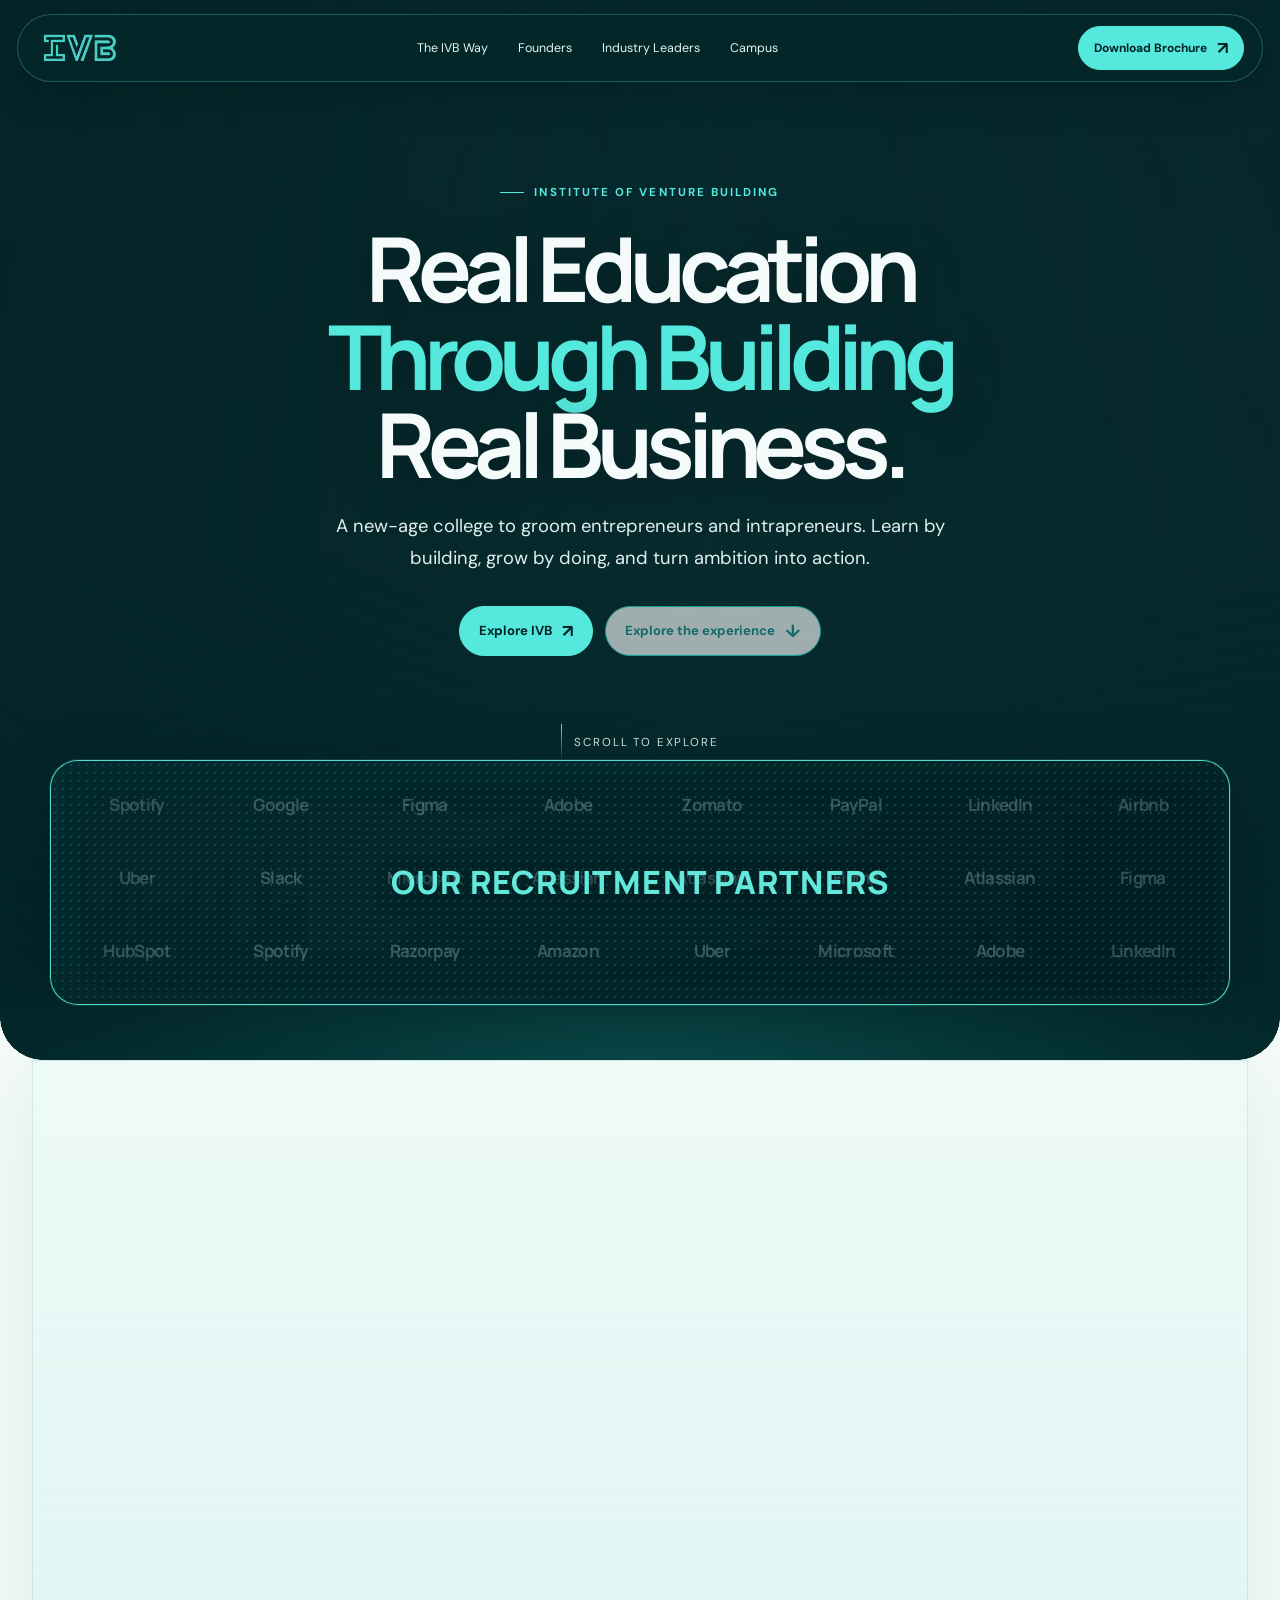
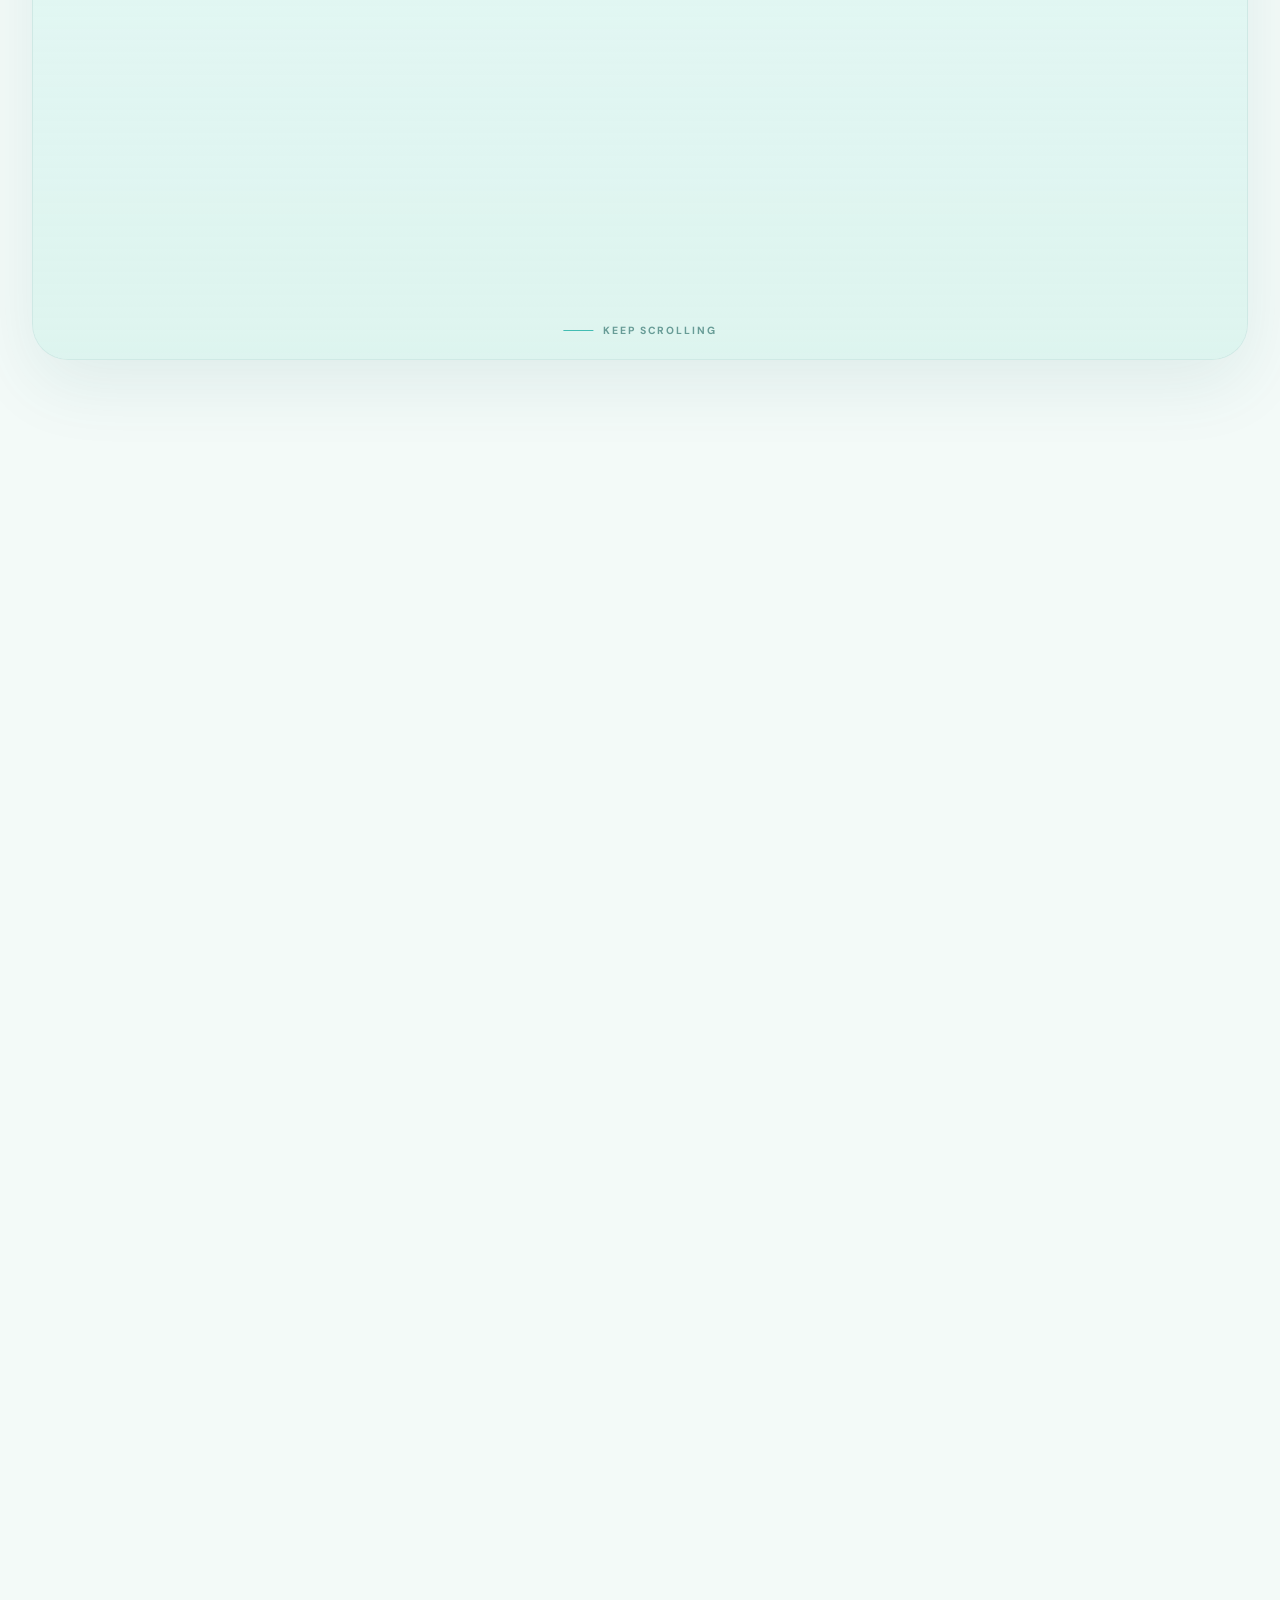
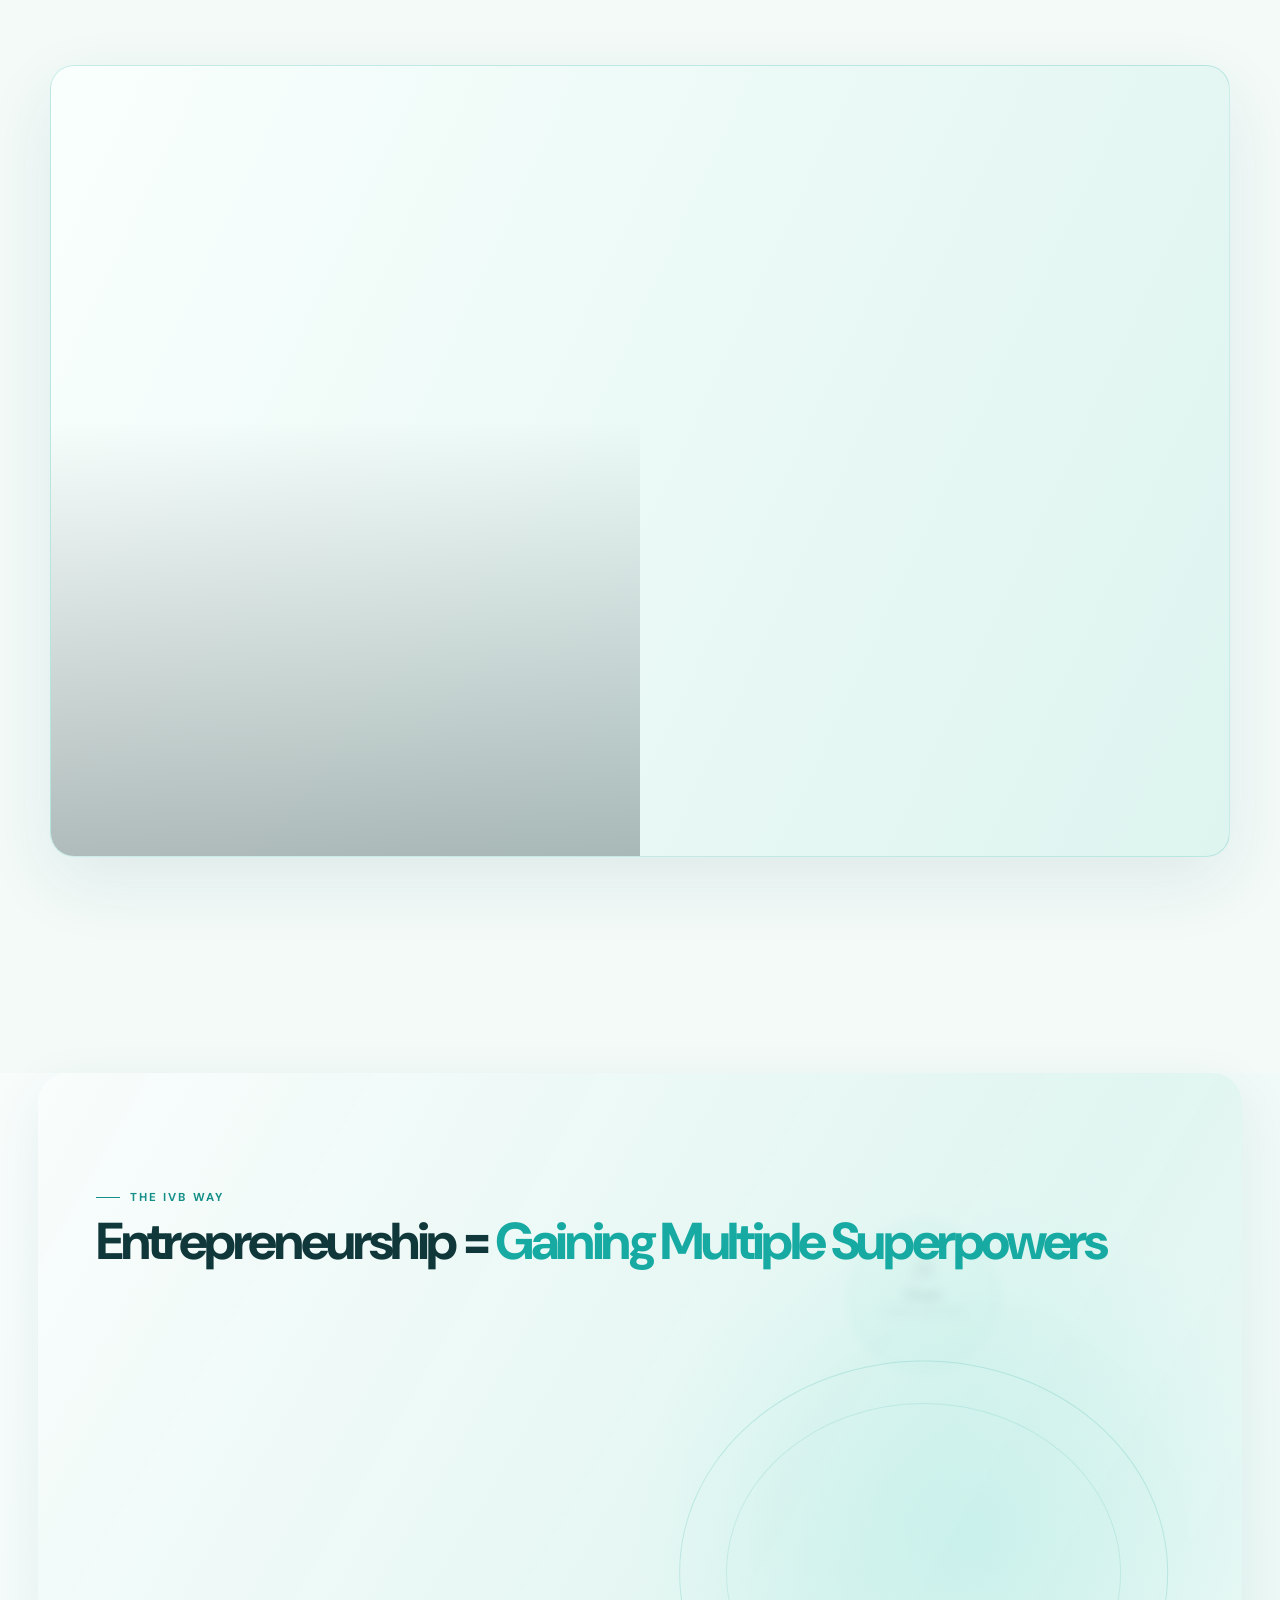
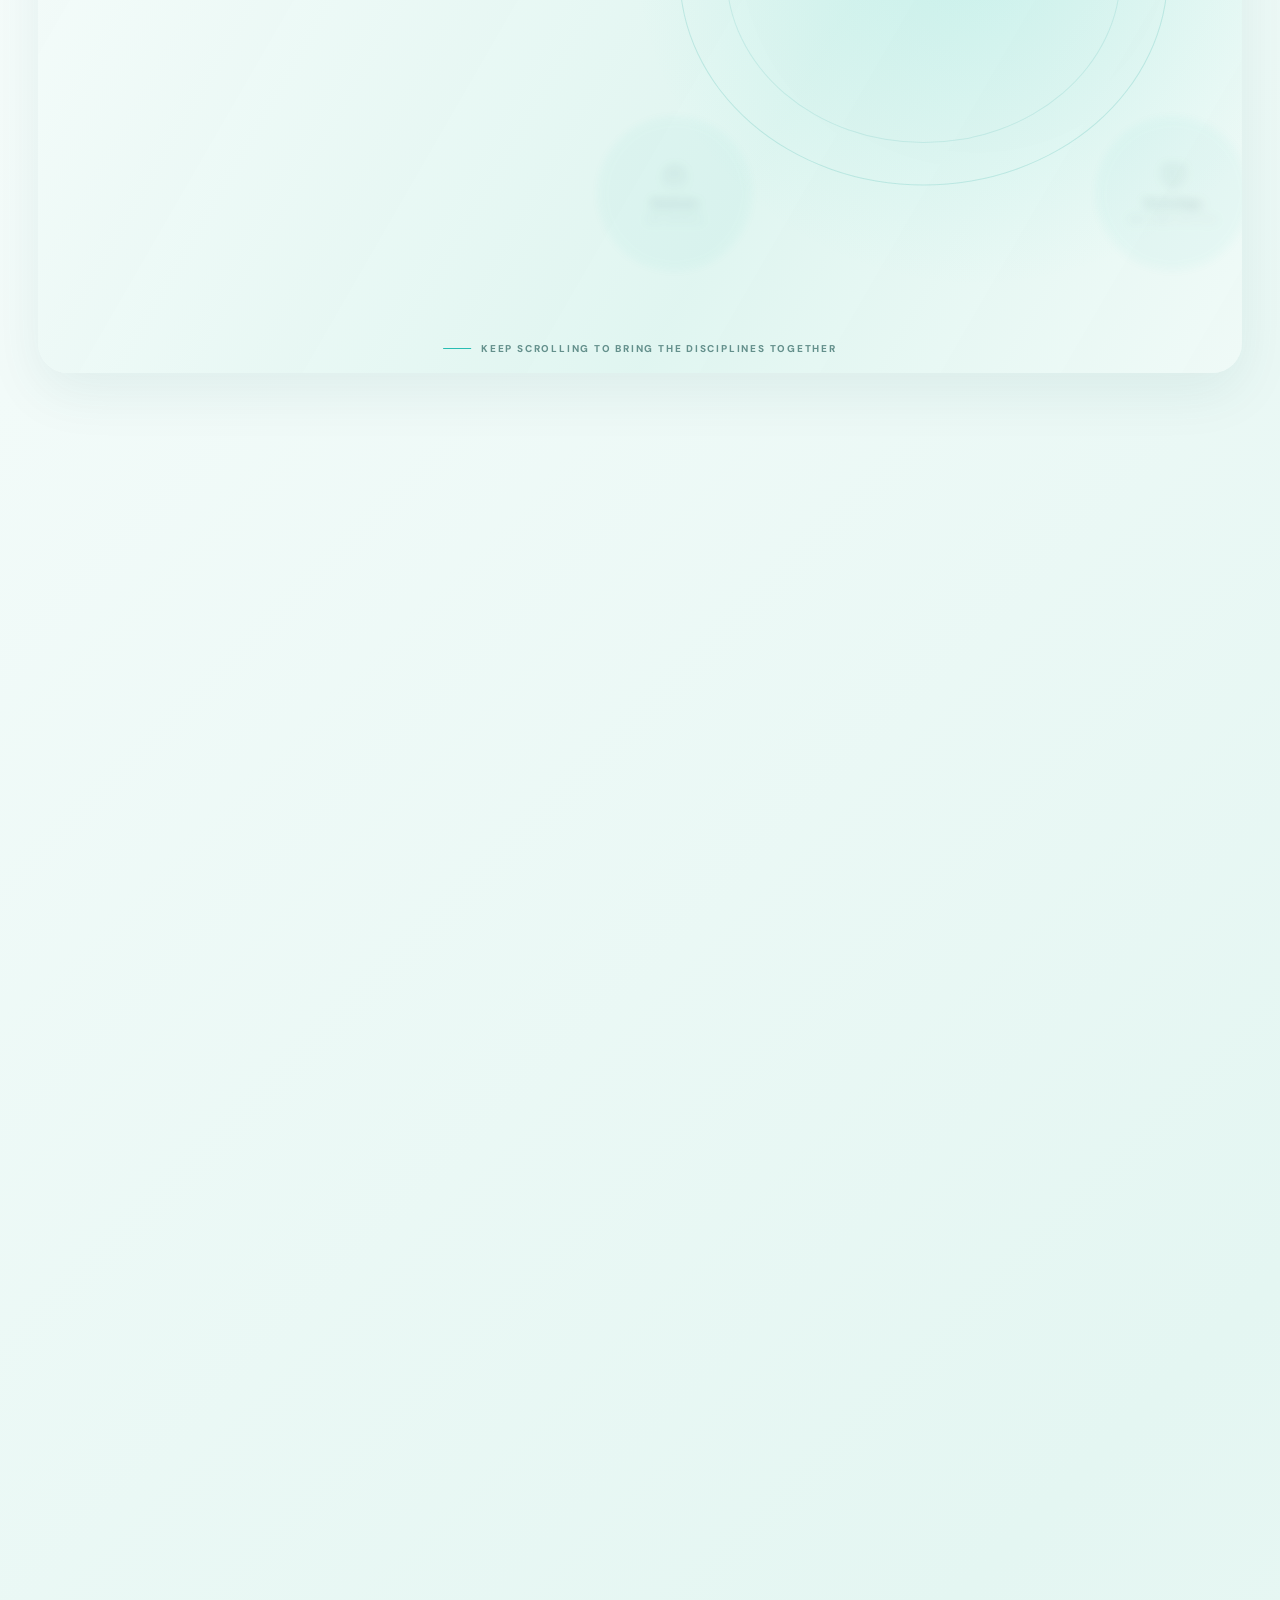
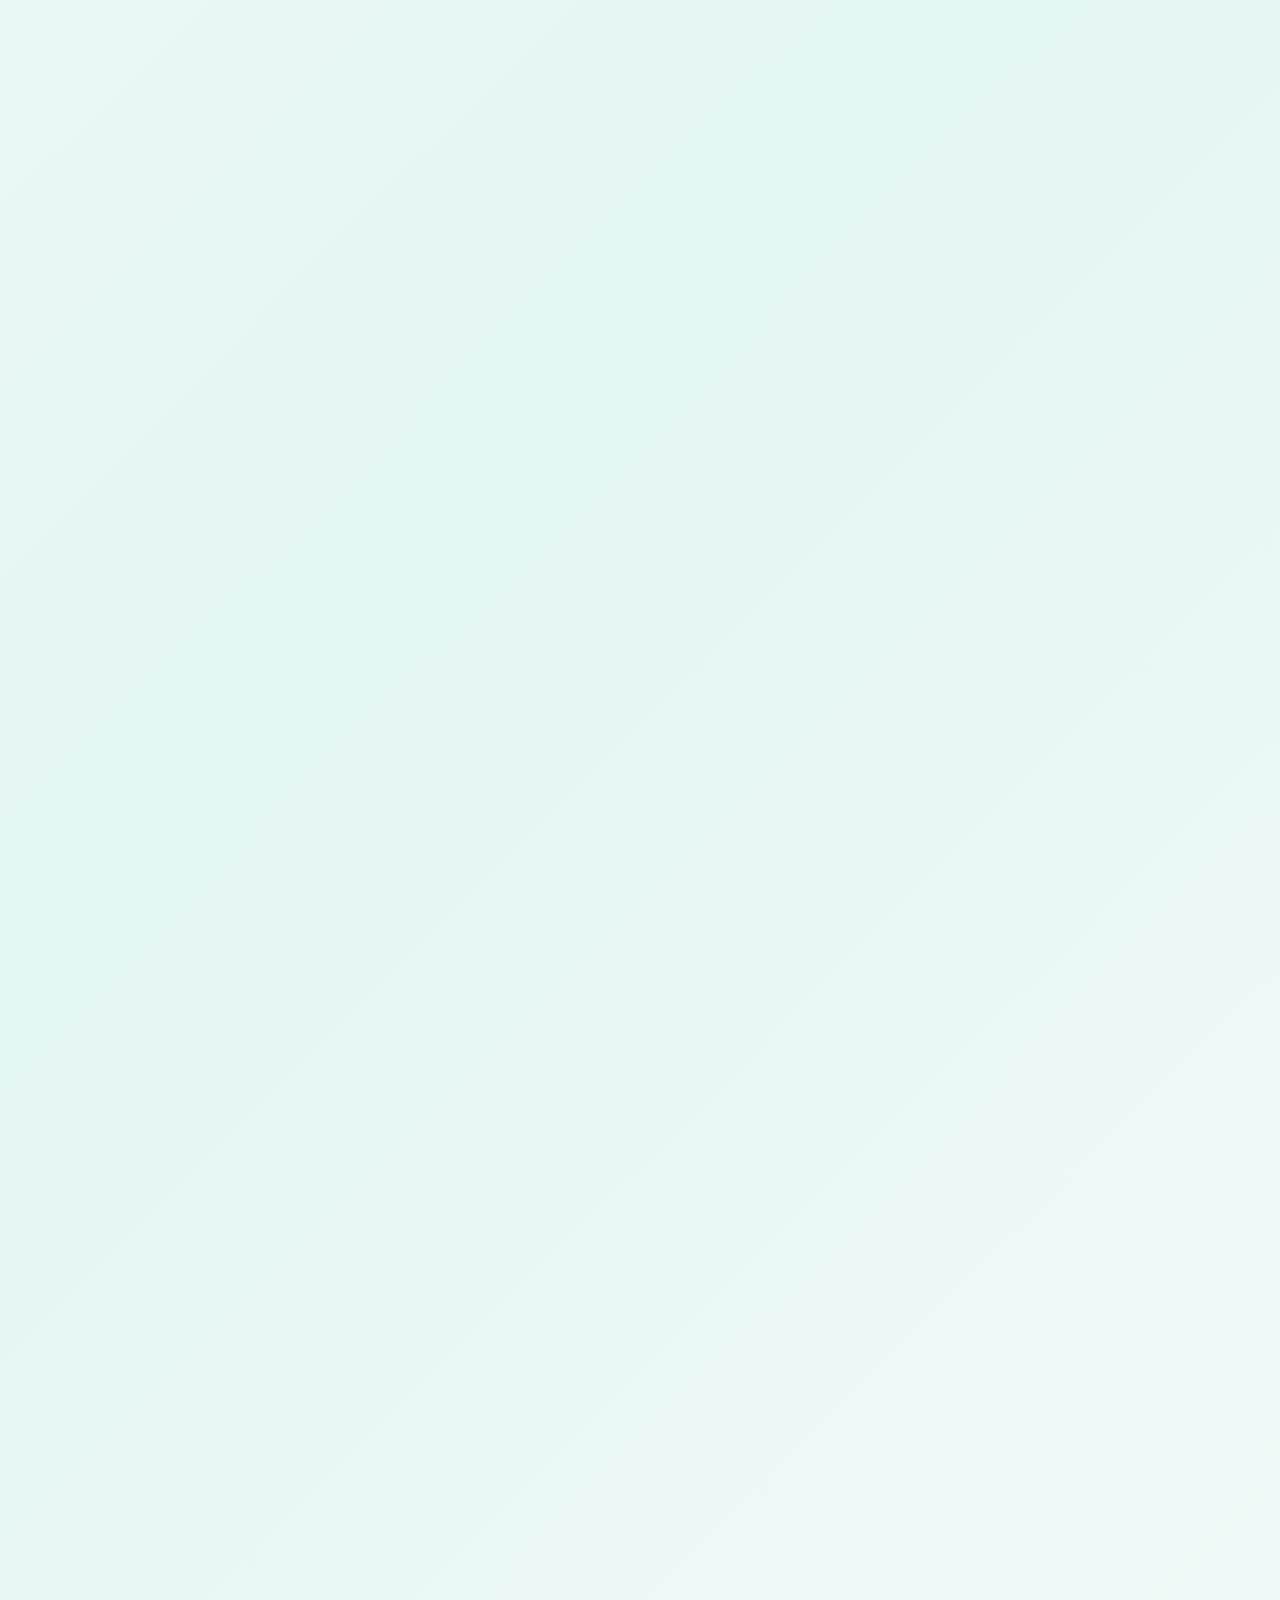
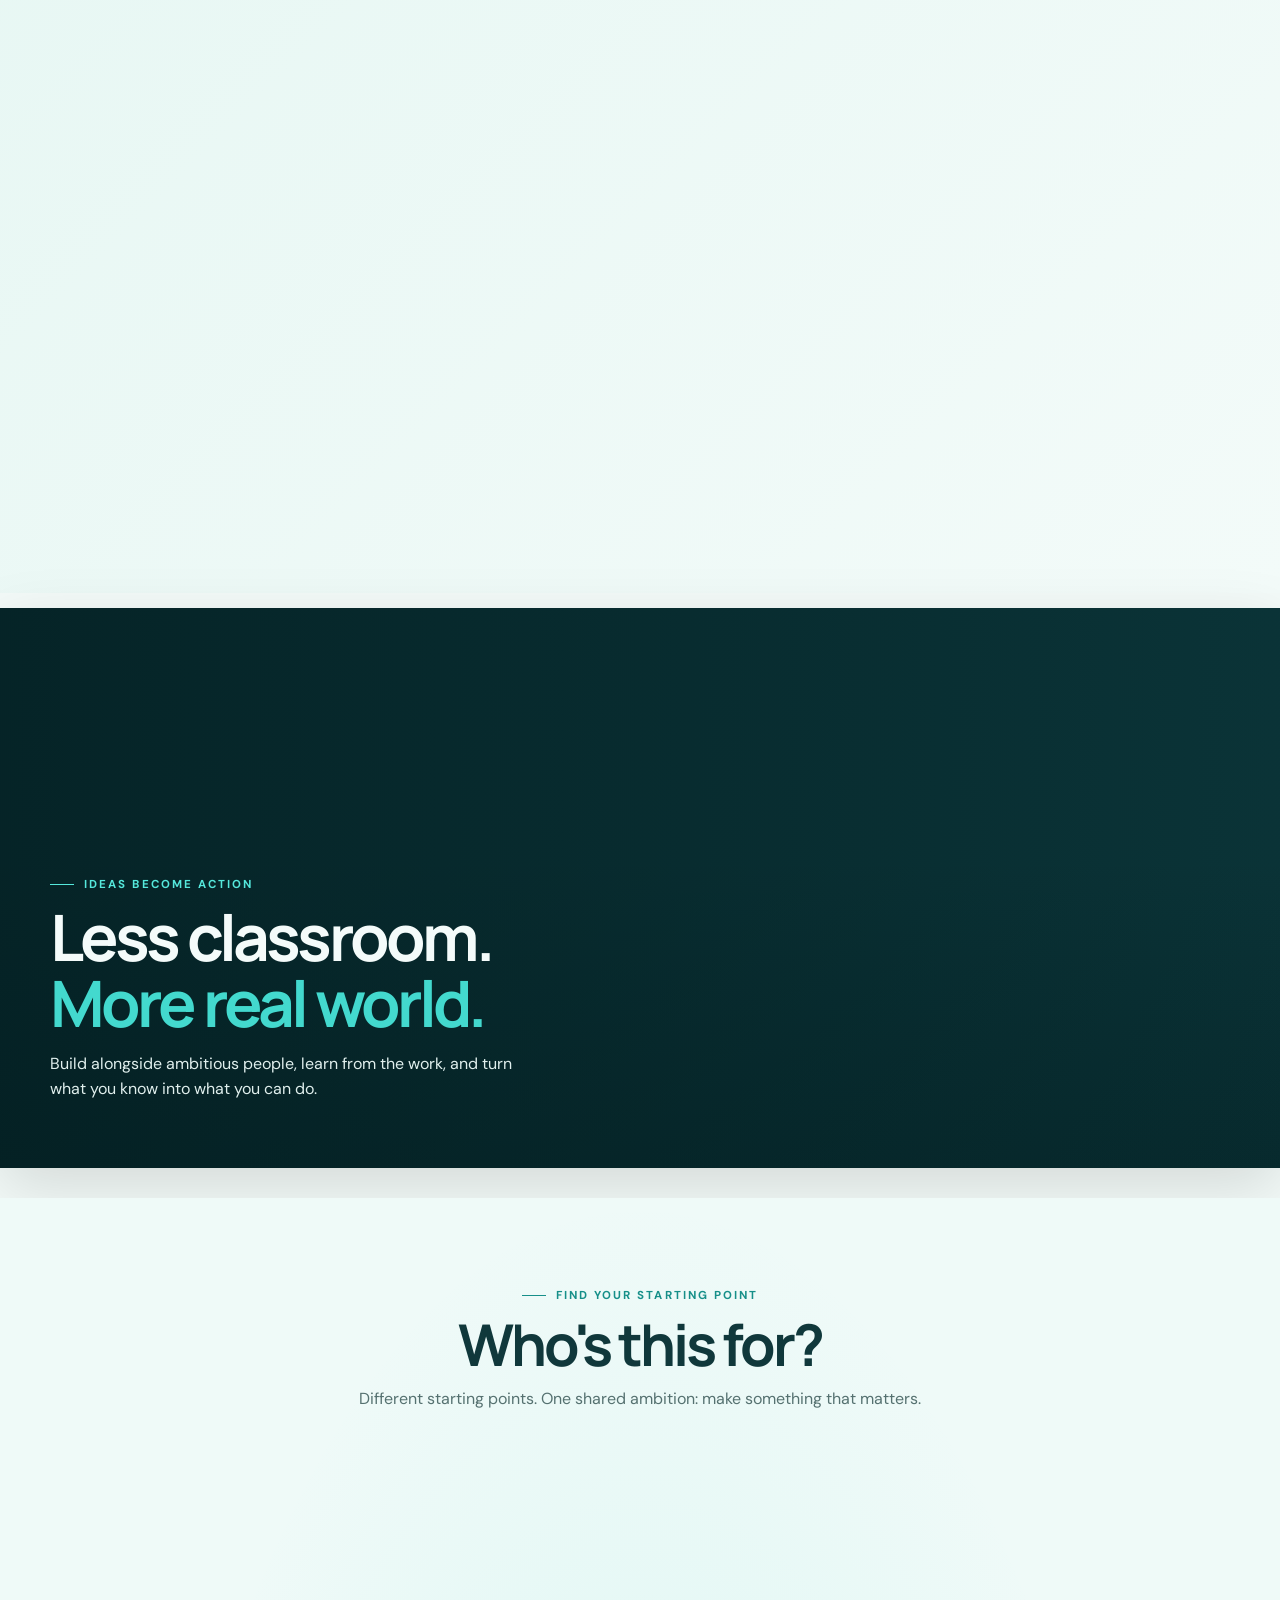
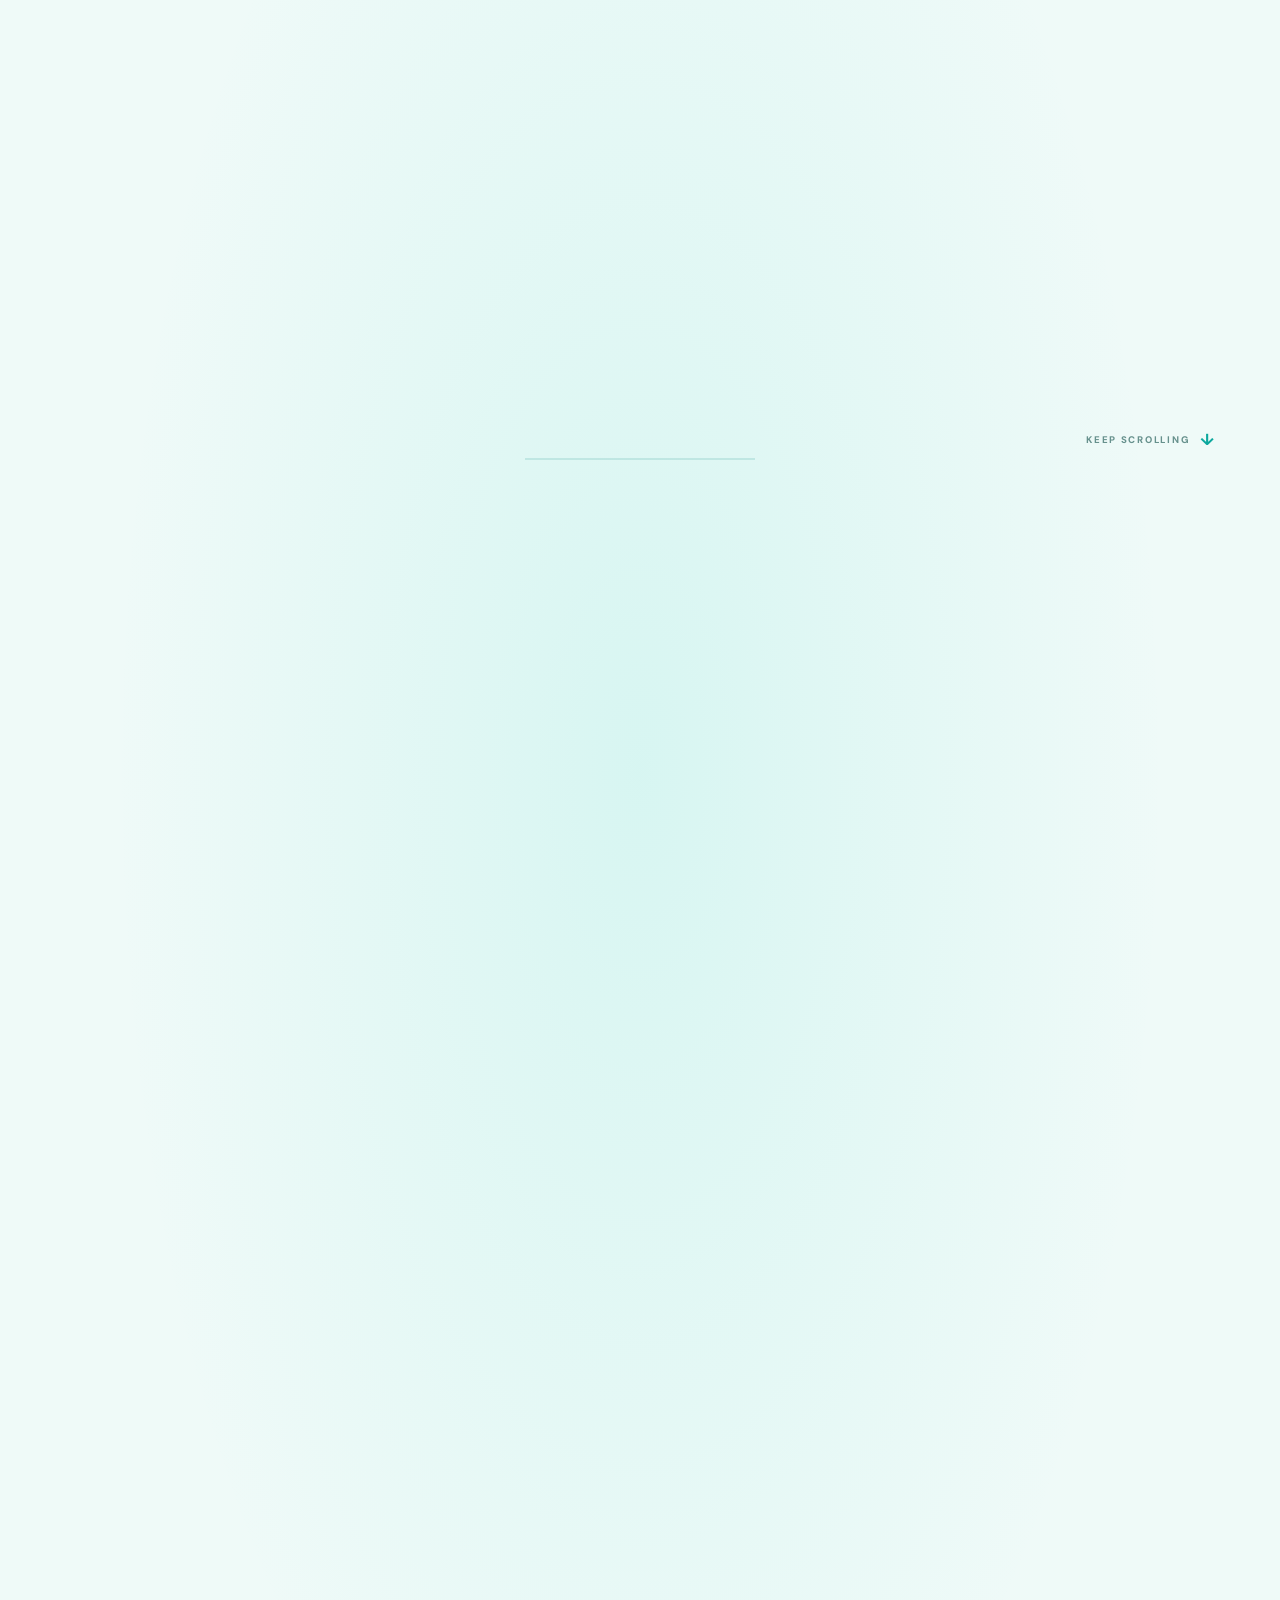
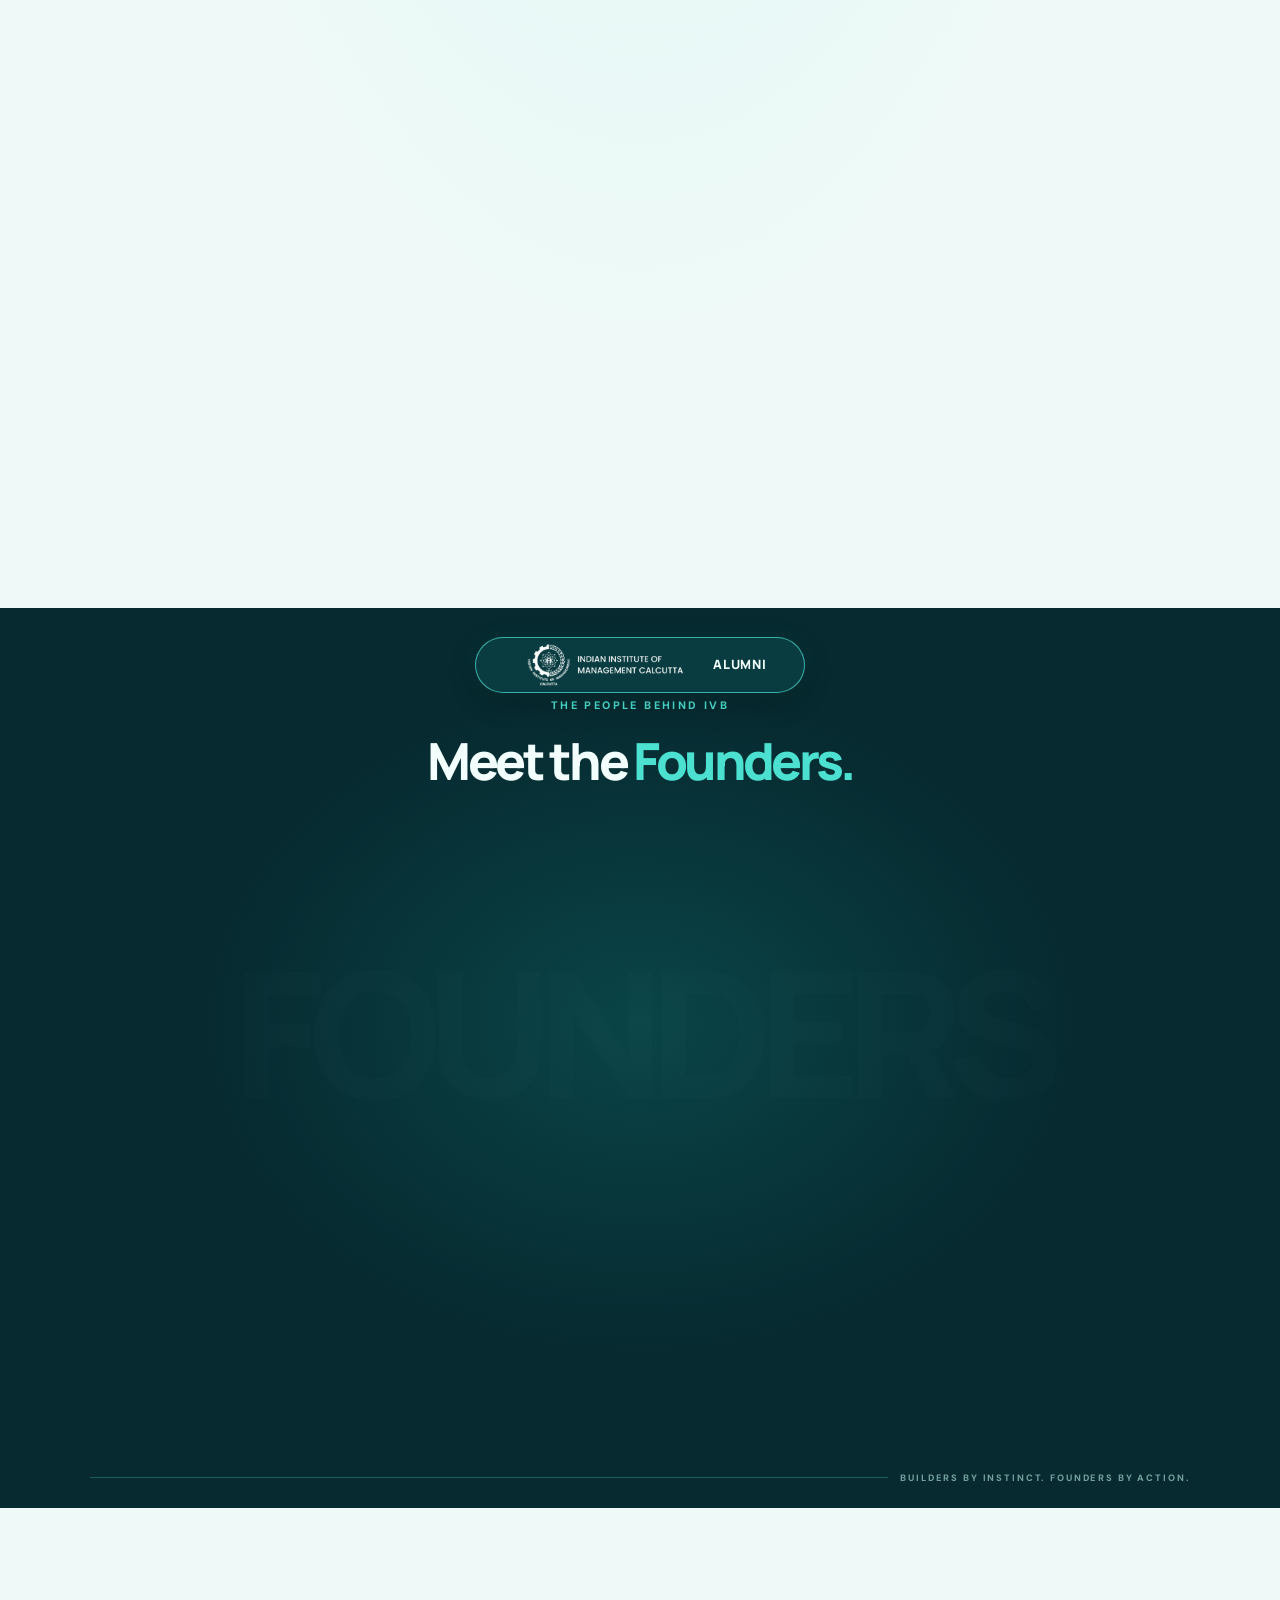
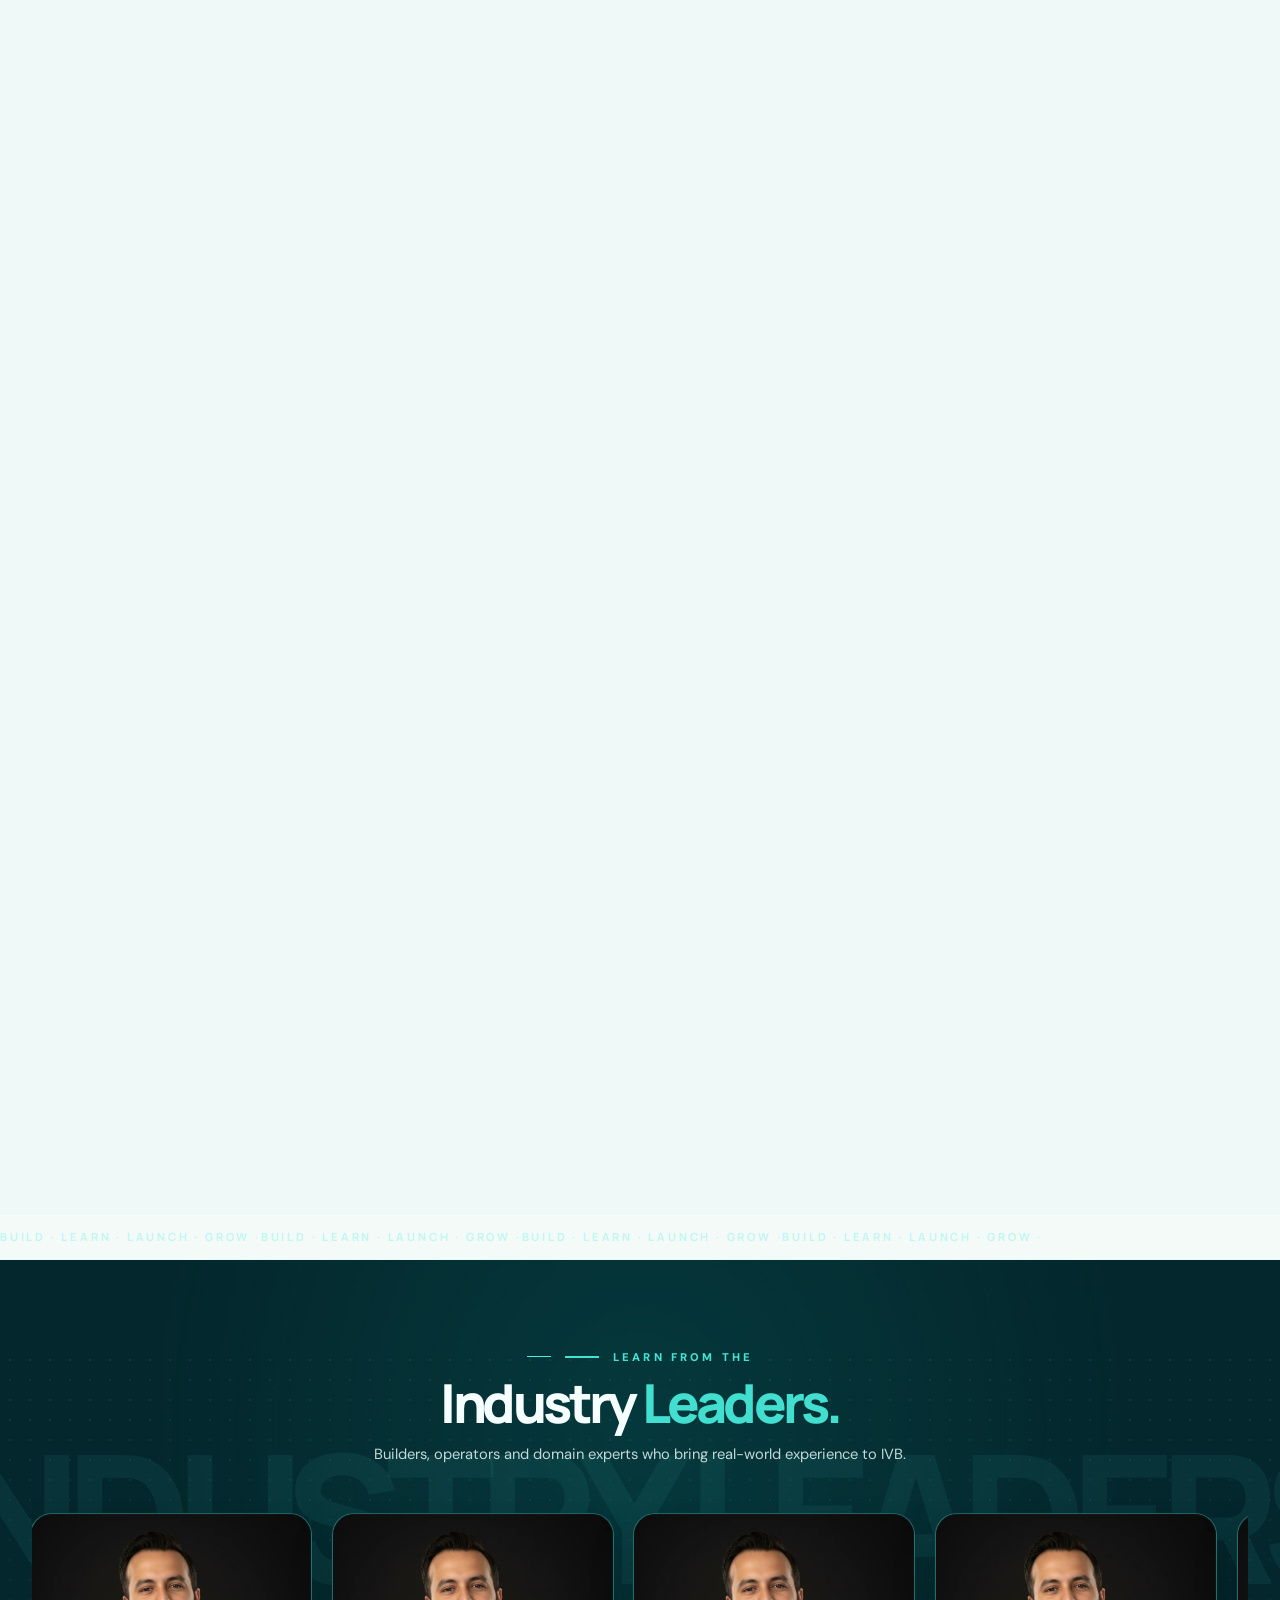
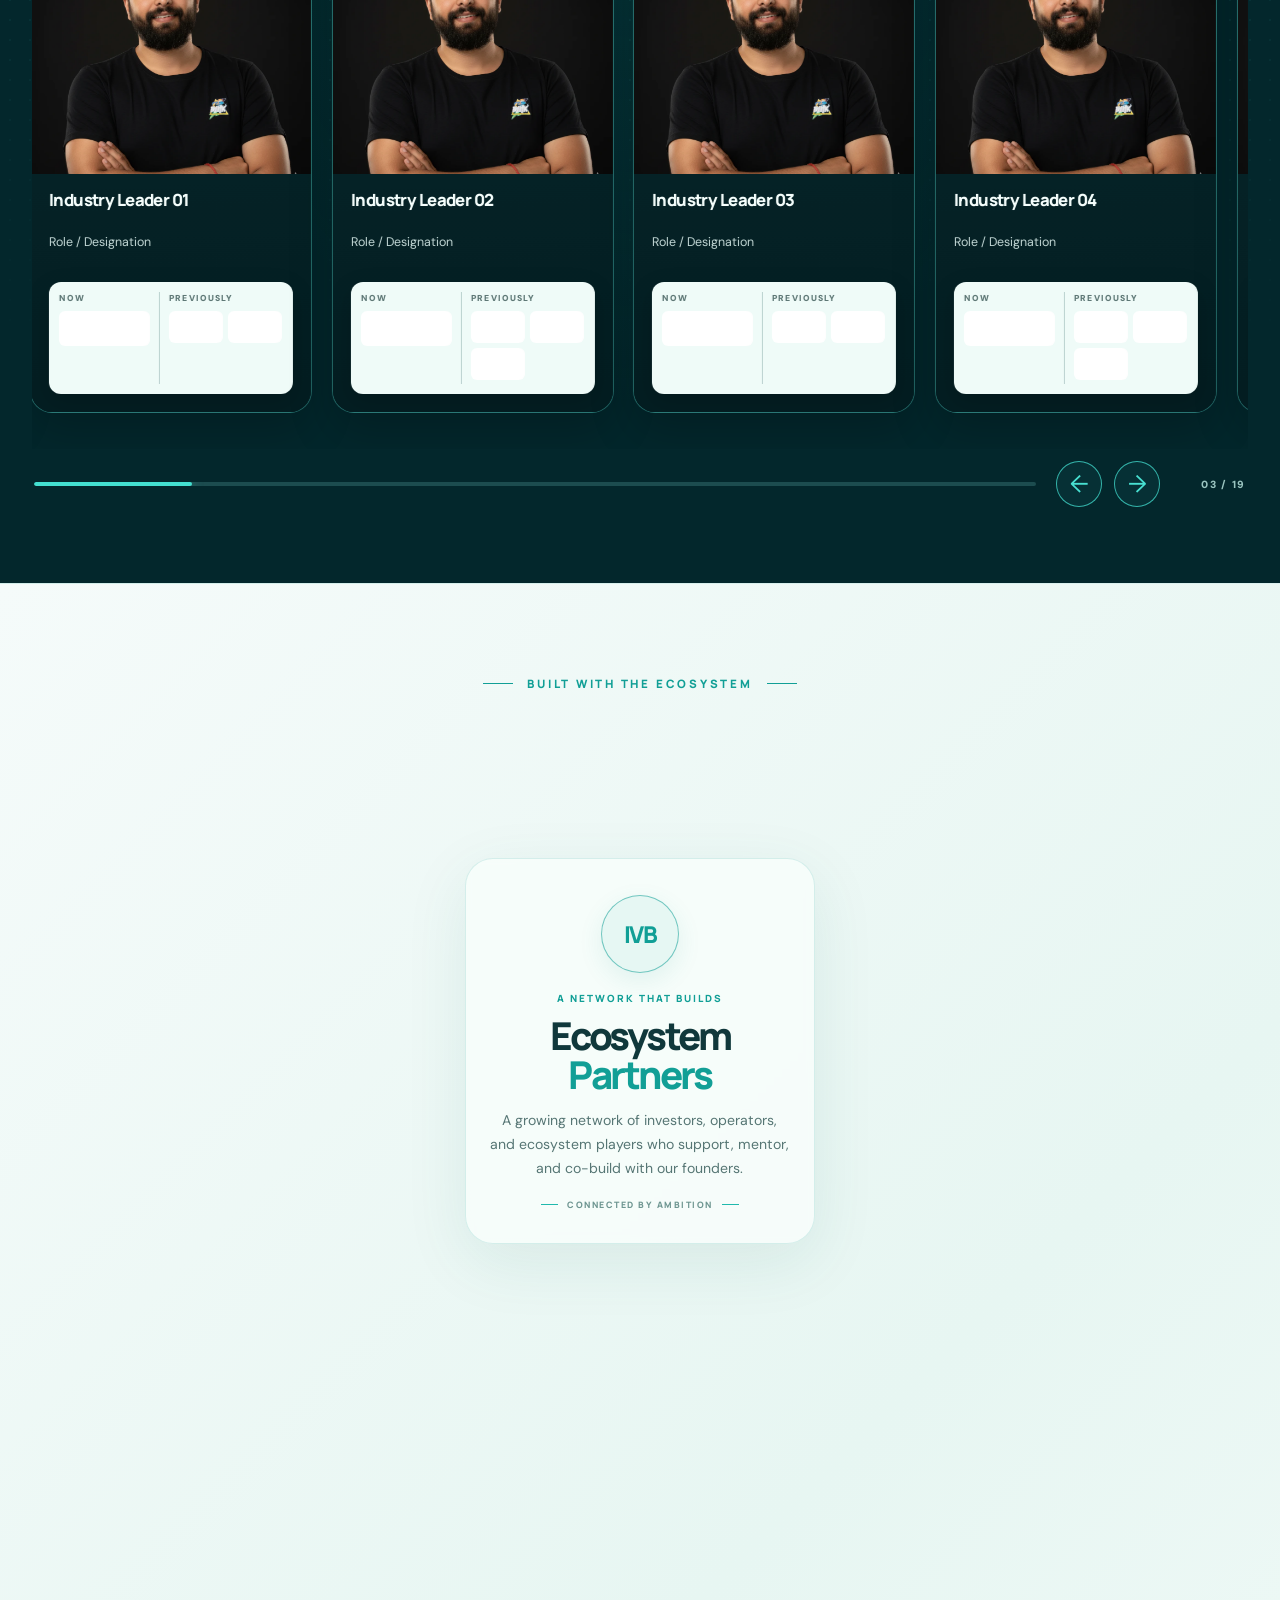
==== commit 210d9d44: "Merge branch 'main' of https://github.com/Den-enterprise/ivb-new-landing-page" ====
--- a/index.html
+++ b/index.html
@@ -2409,7 +2409,7 @@
 
 <div class="ivb-splash" id="ivbSplash" aria-hidden="true">
  <video id="ivbSplashVideo" autoplay muted playsinline preload="auto">
-  <source src="assets/splash.mp4" type="video/mp4">
+  <source src="assets/Splash.webm" type="video/mp4">
  </video>
 </div>
 
@@ -2427,7 +2427,7 @@
 
 <main id="home">
 <section class="hero">
- <video class="hero-bg lazy-video" autoplay muted loop playsinline preload="none" poster="https://images.unsplash.com/photo-1521737711867-e3b97375f902?auto=format&fit=crop&w=2000&q=85" data-src="assets/ivb-hero.mp4"></video>
+ <video class="hero-bg lazy-video" autoplay muted loop playsinline preload="none" poster="https://images.unsplash.com/photo-1521737711867-e3b97375f902?auto=format&fit=crop&w=2000&q=85" data-src="assets/ivb-hero.webm"></video>
  <div class="hero-overlay"></div>
  <div class="container">
   <div class="hero-content reveal visible">
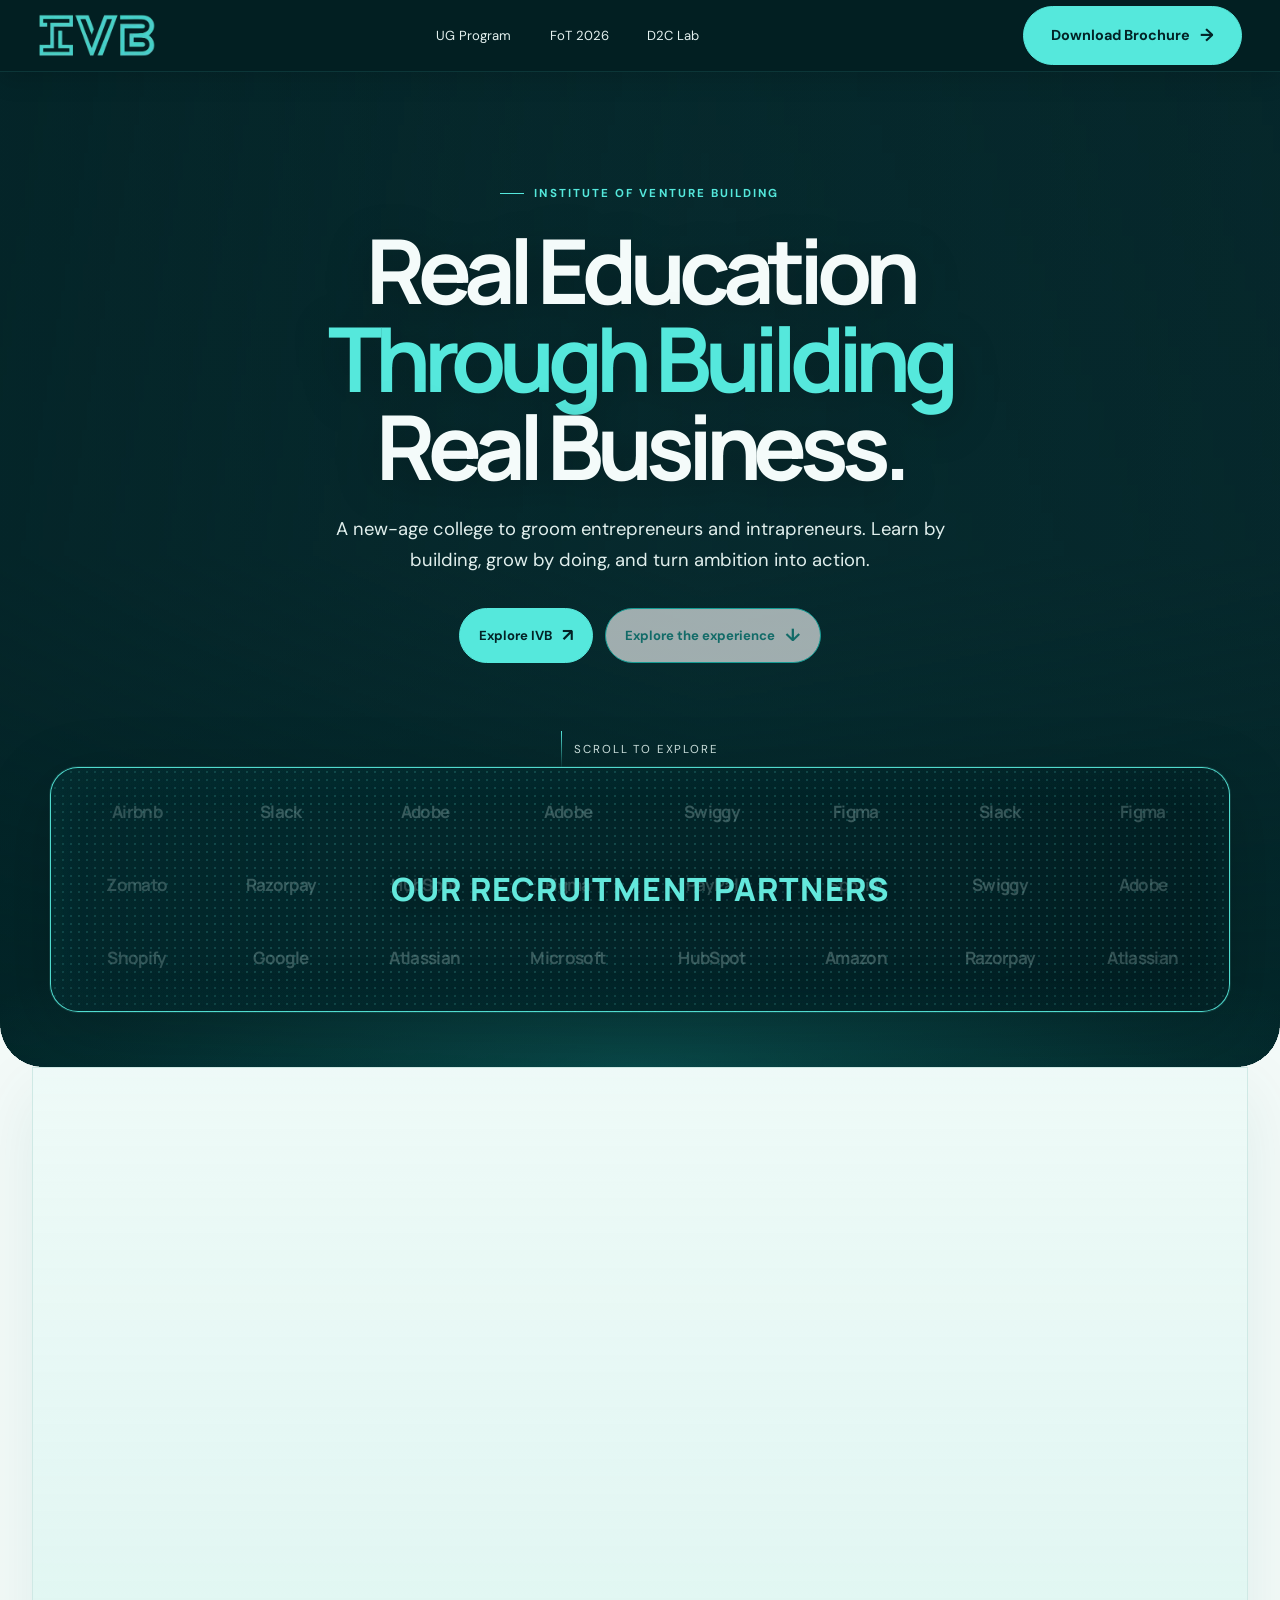
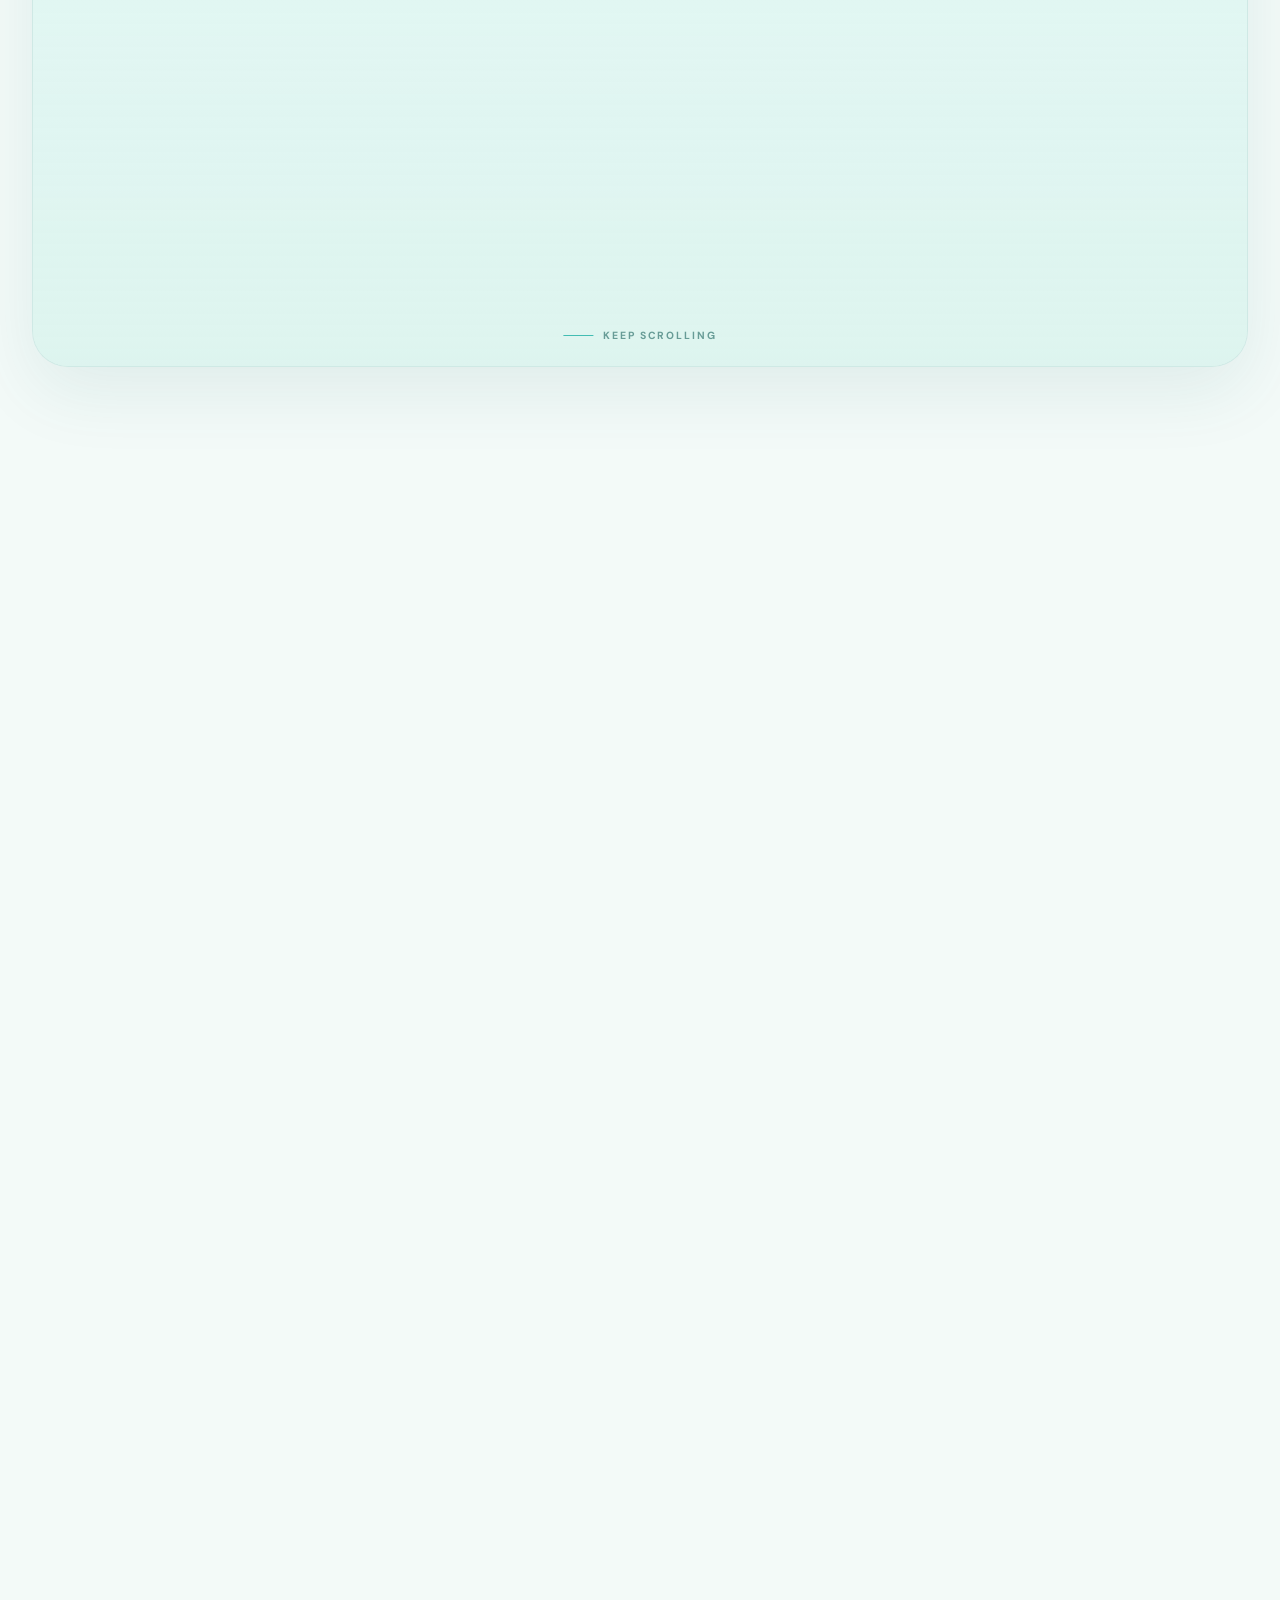
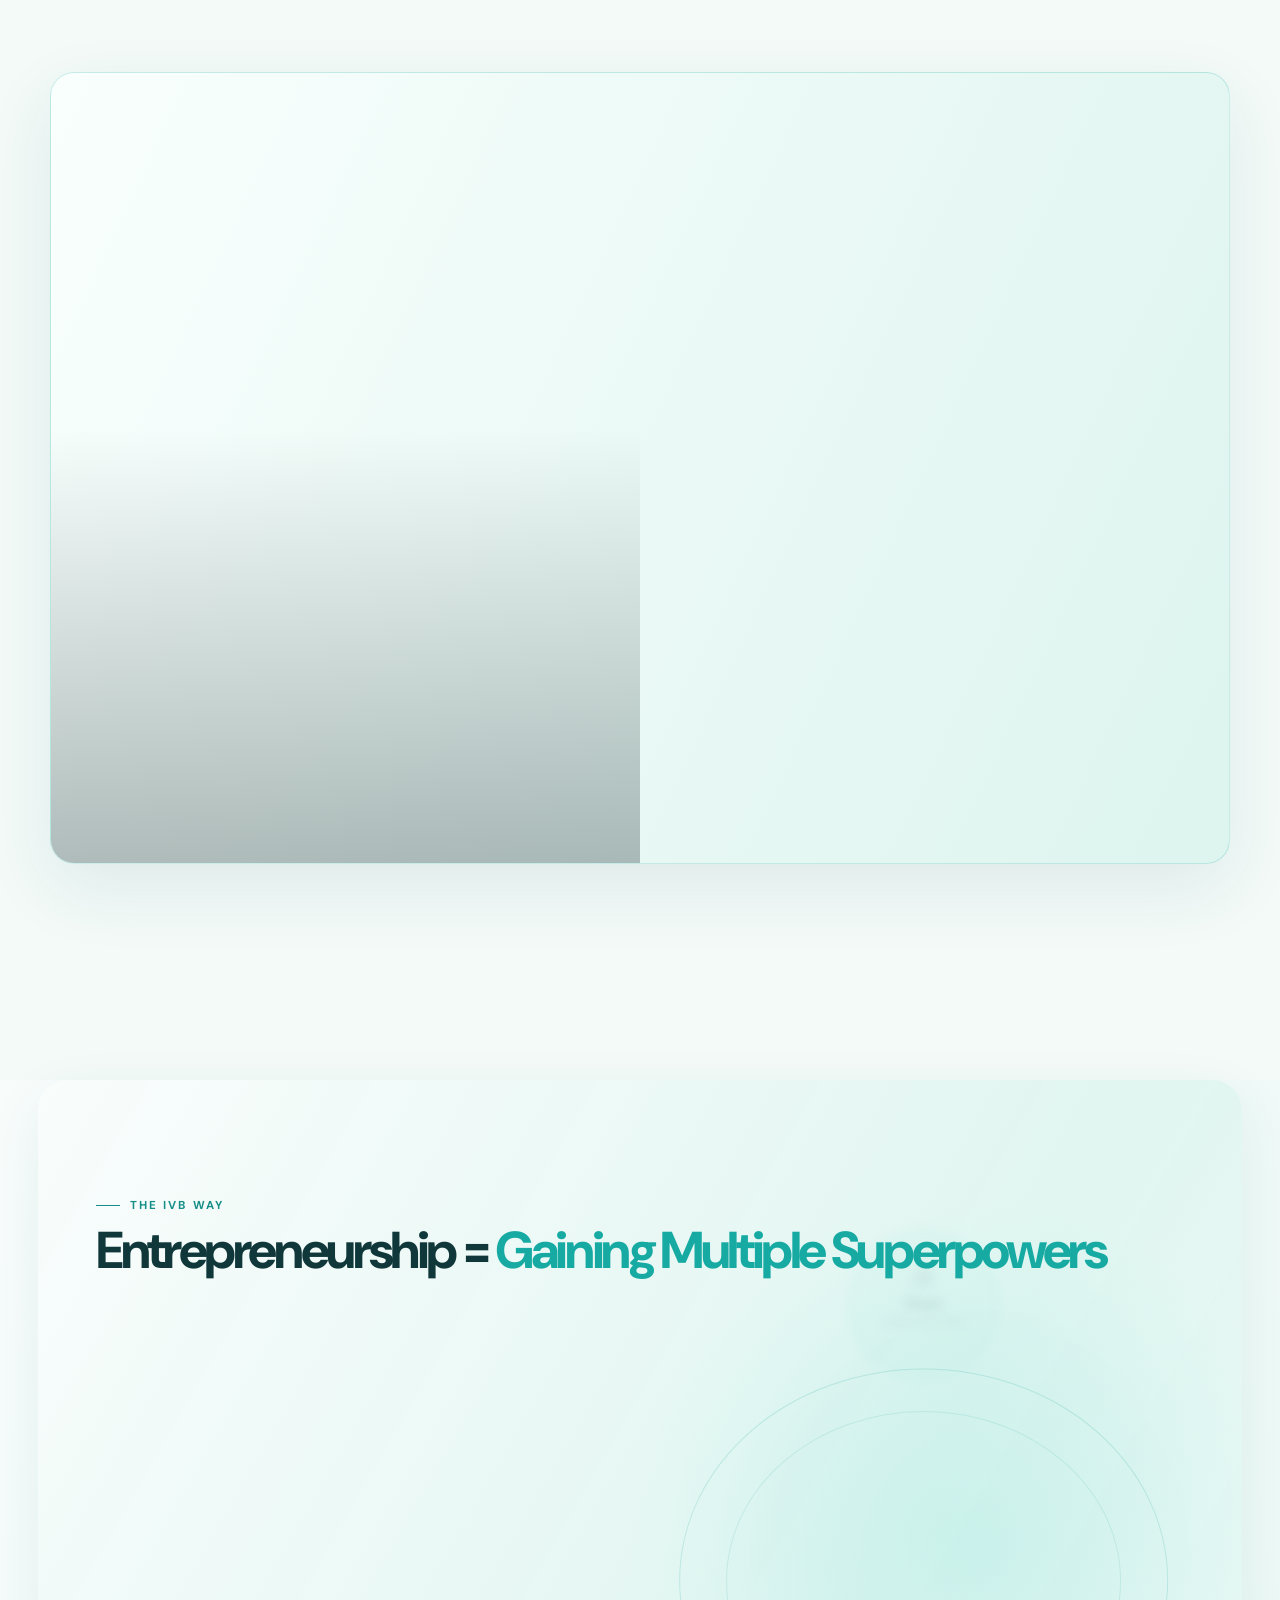
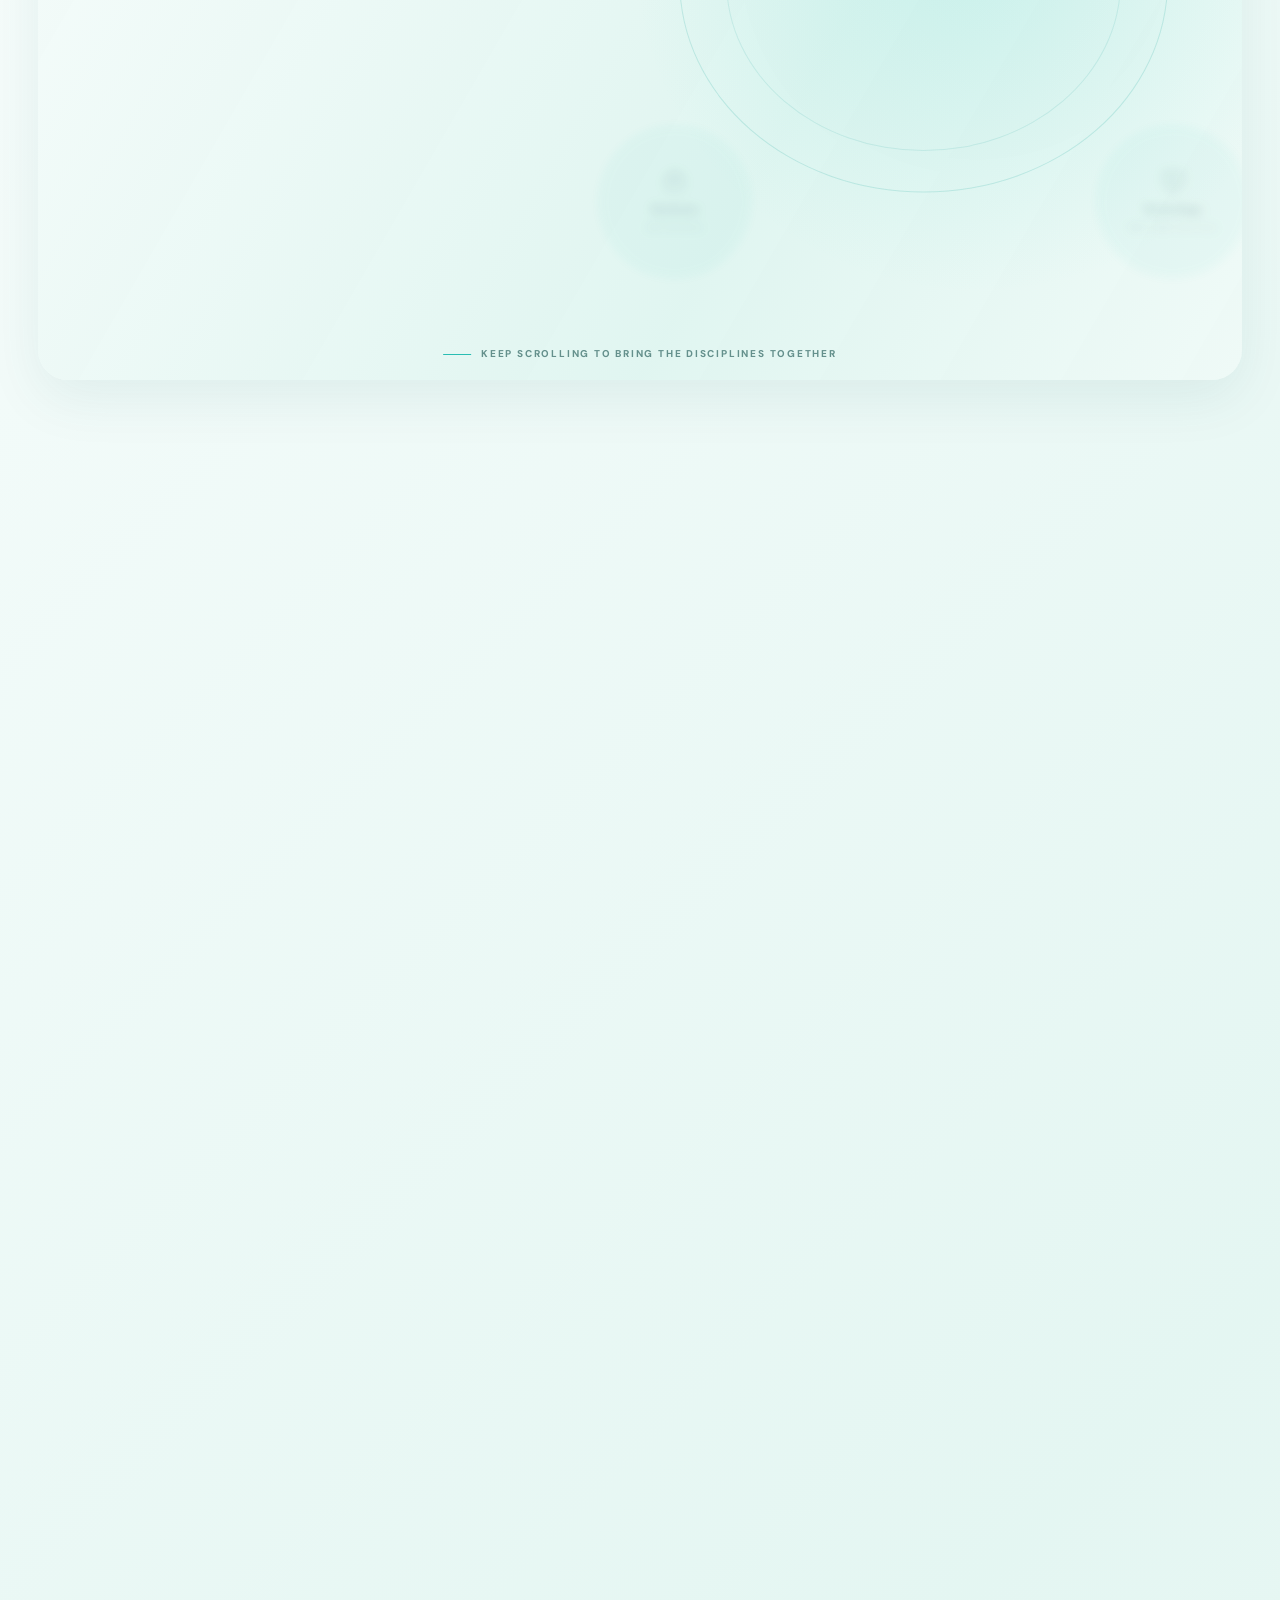
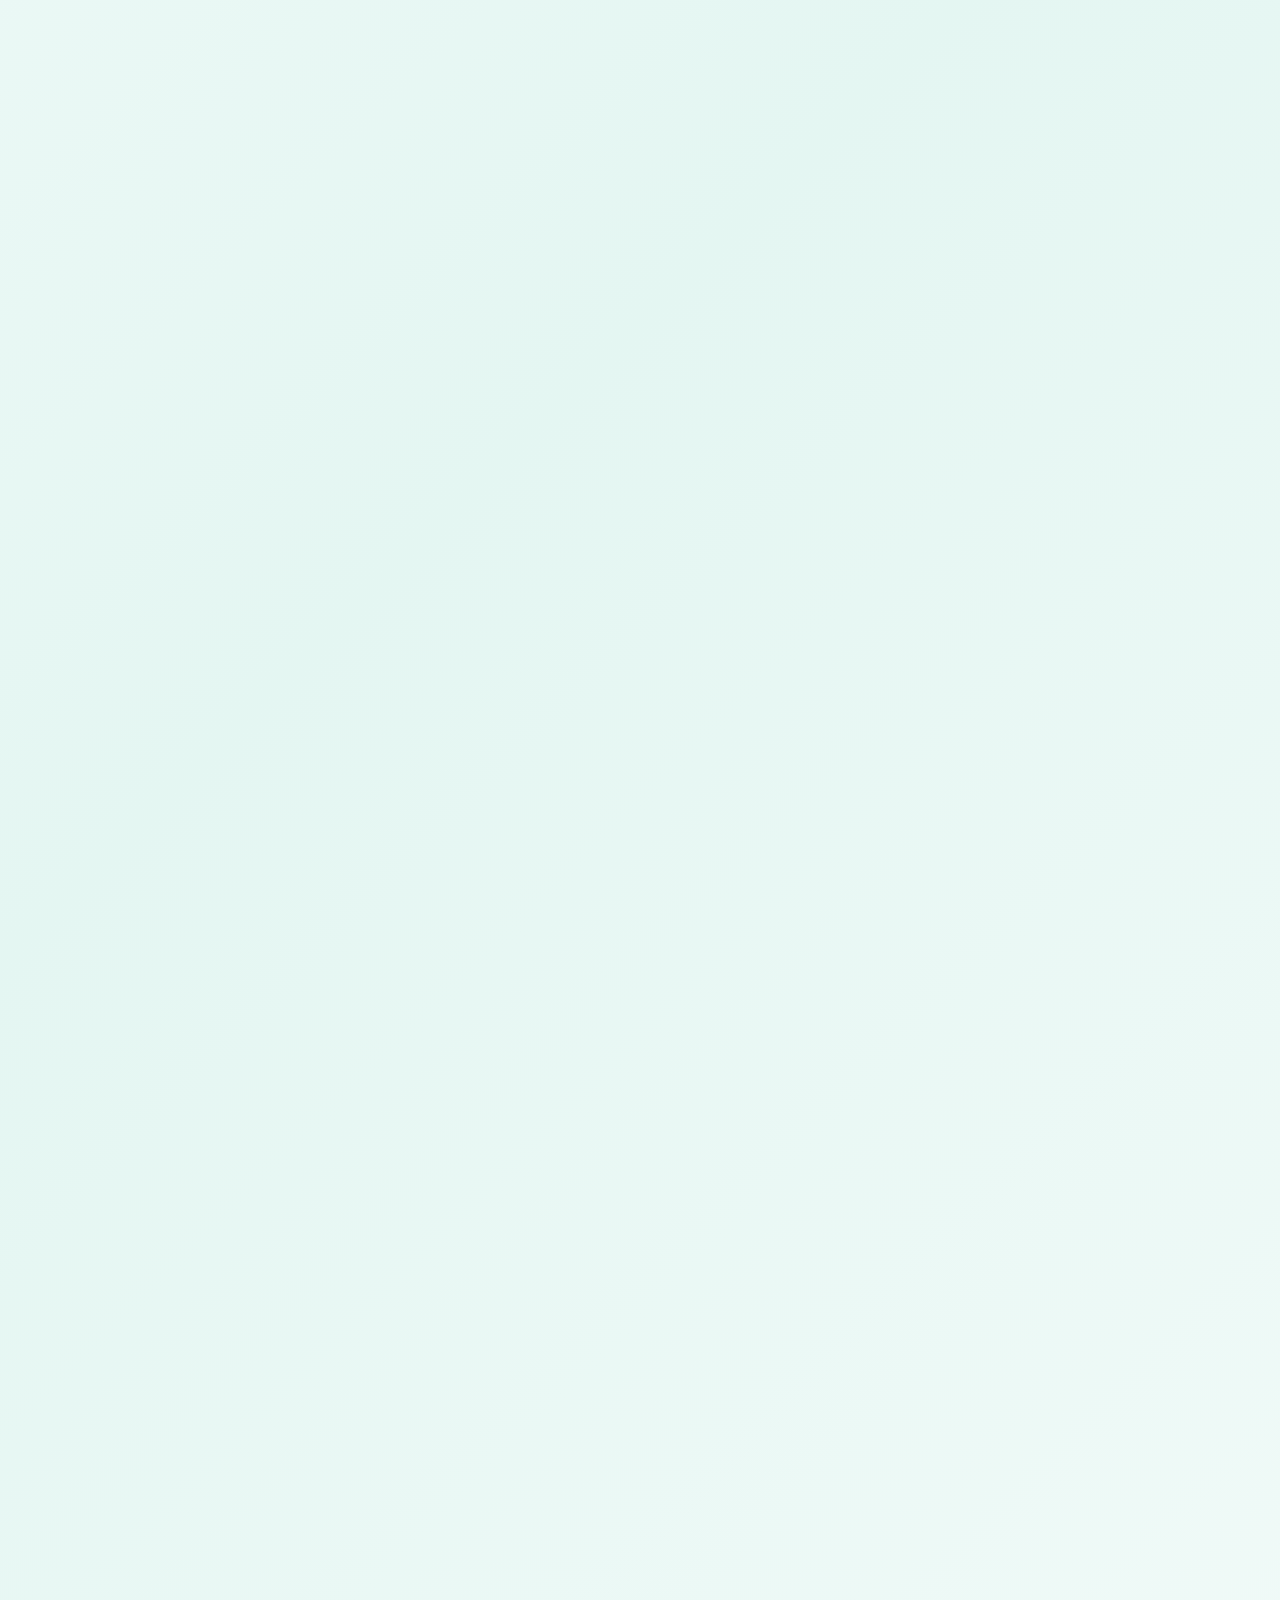
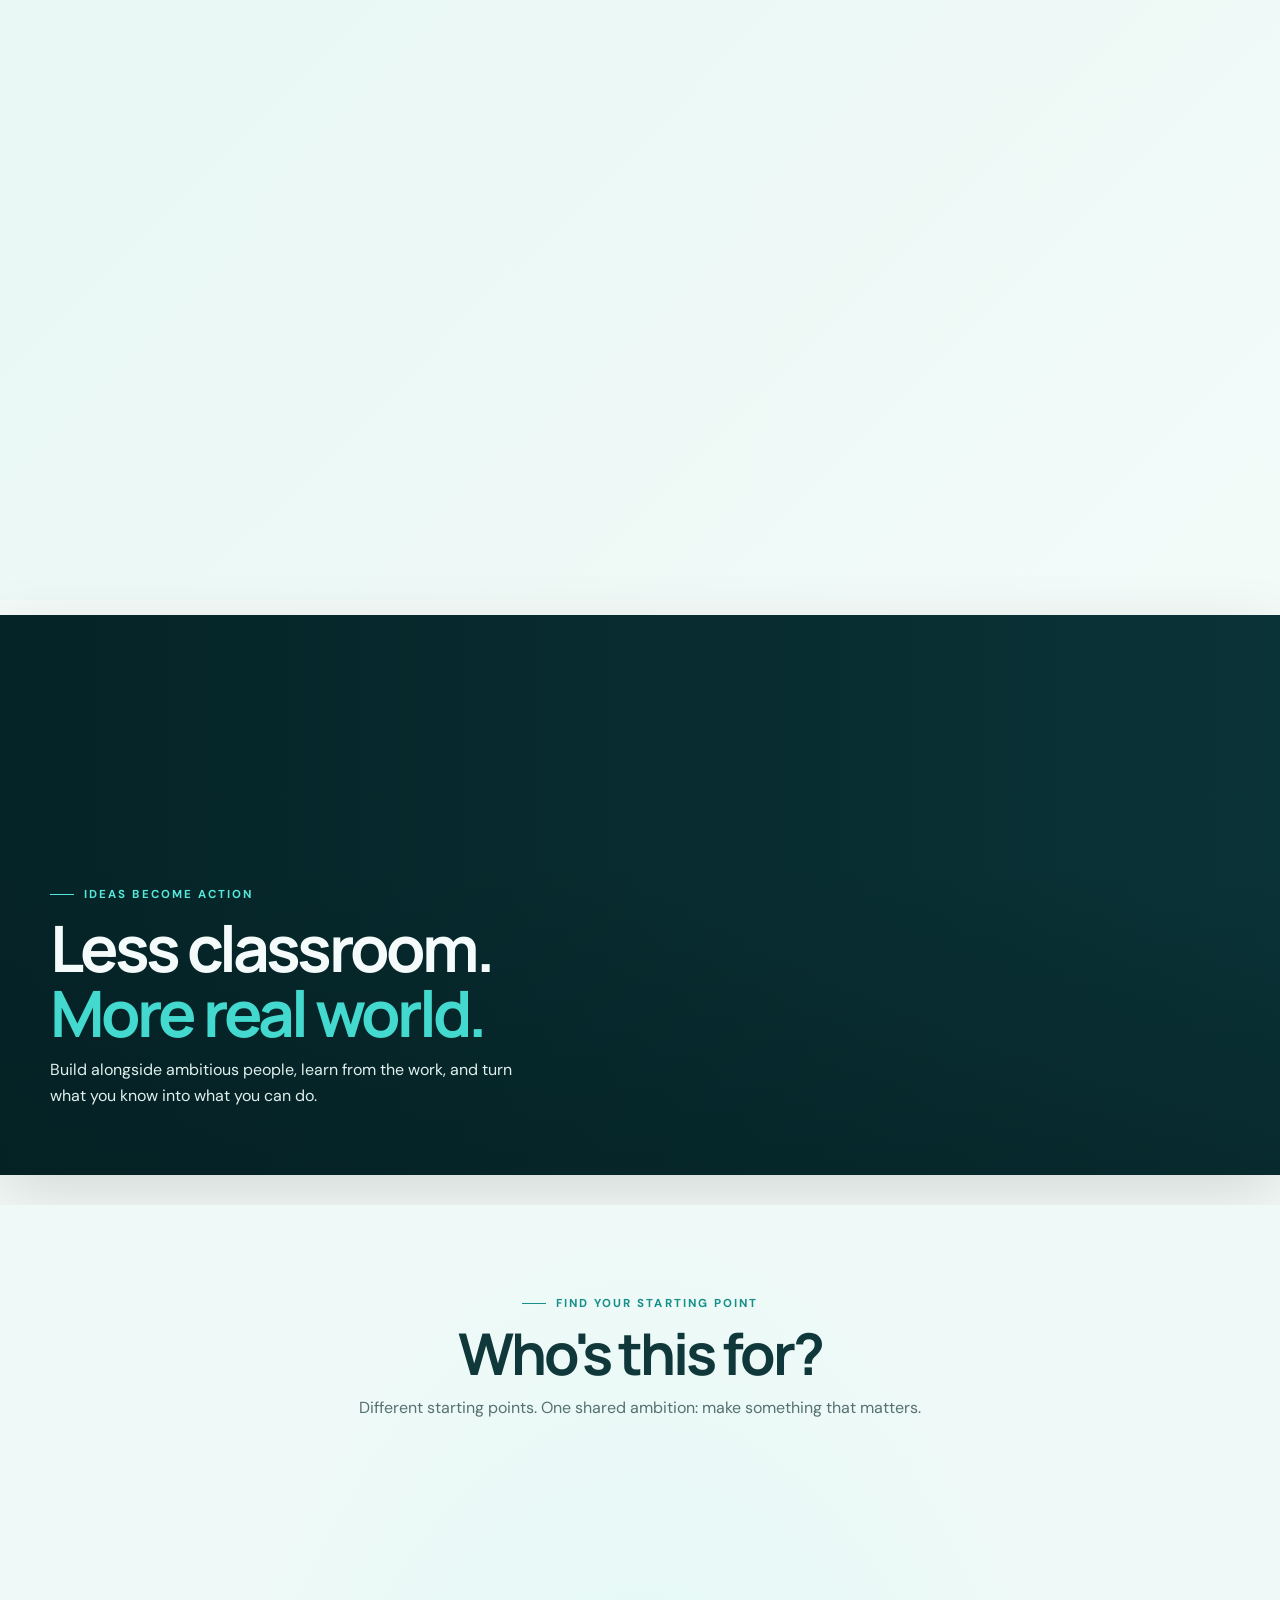
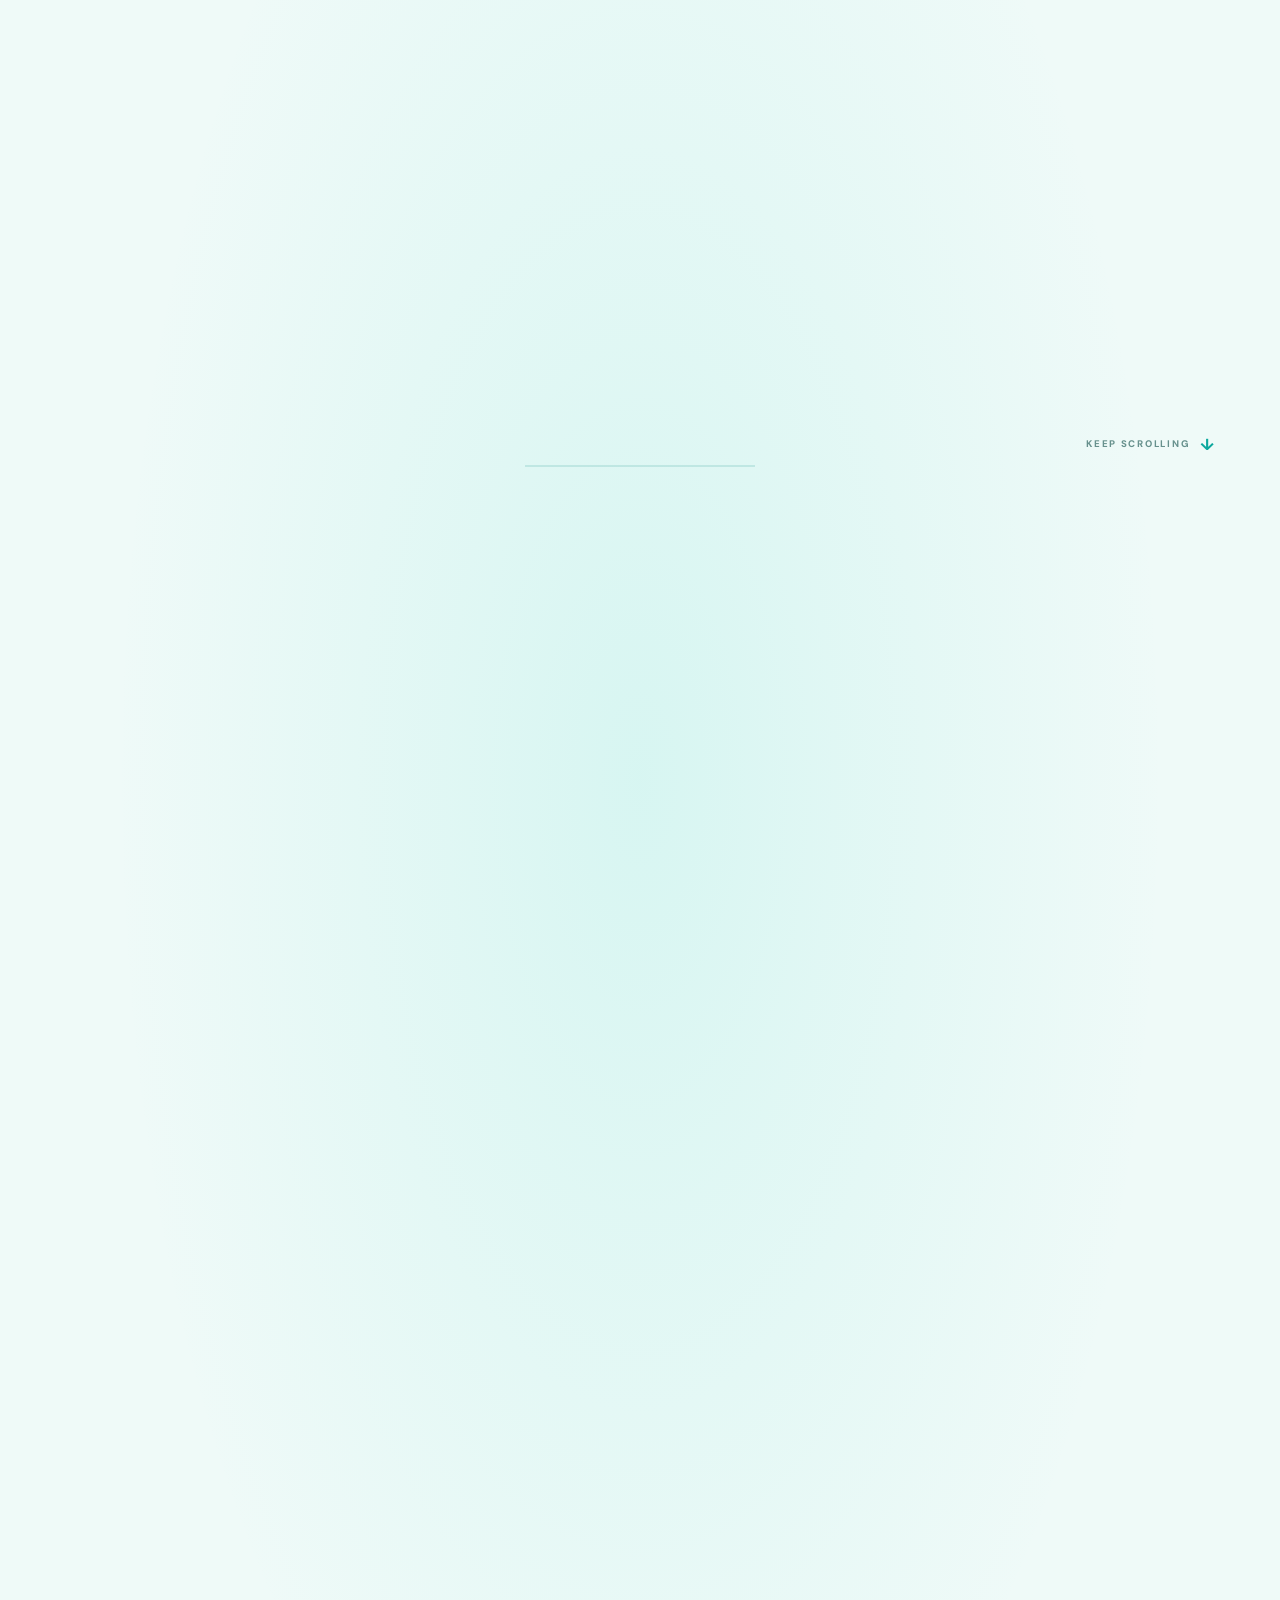
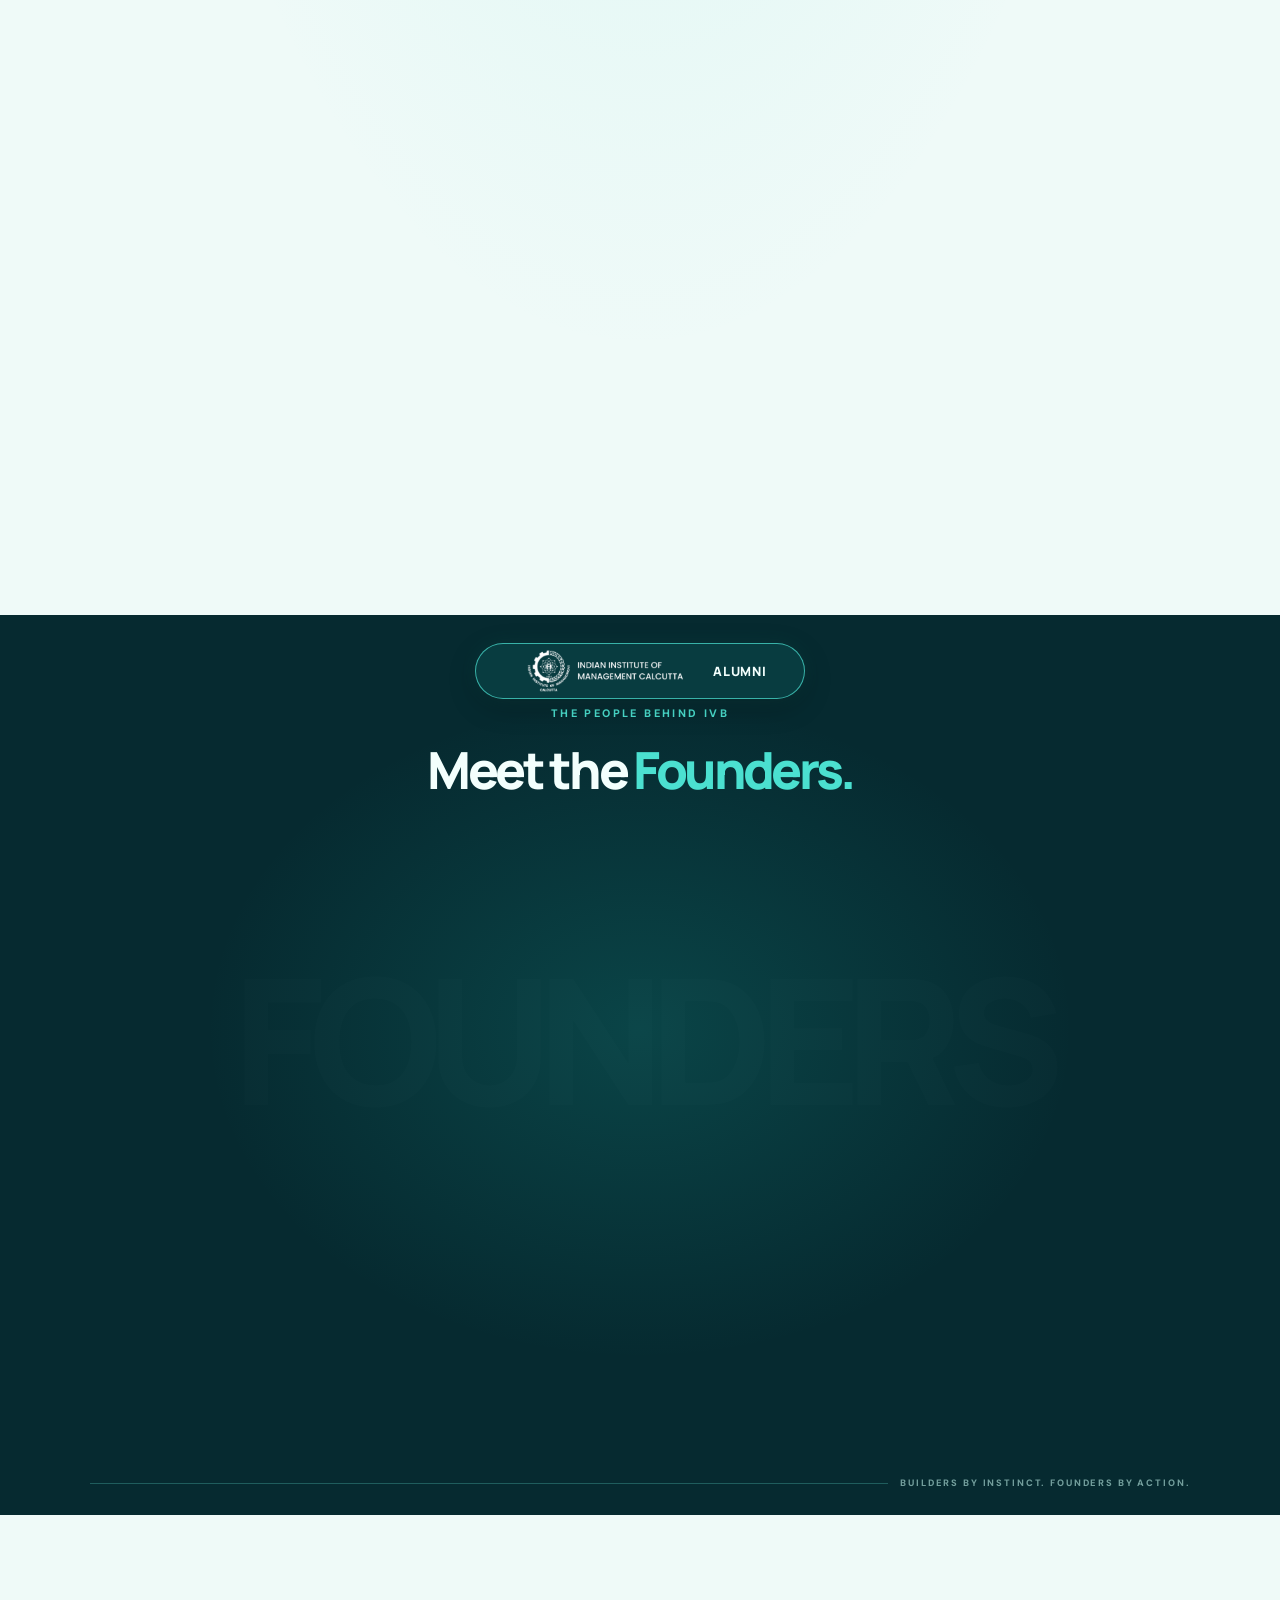
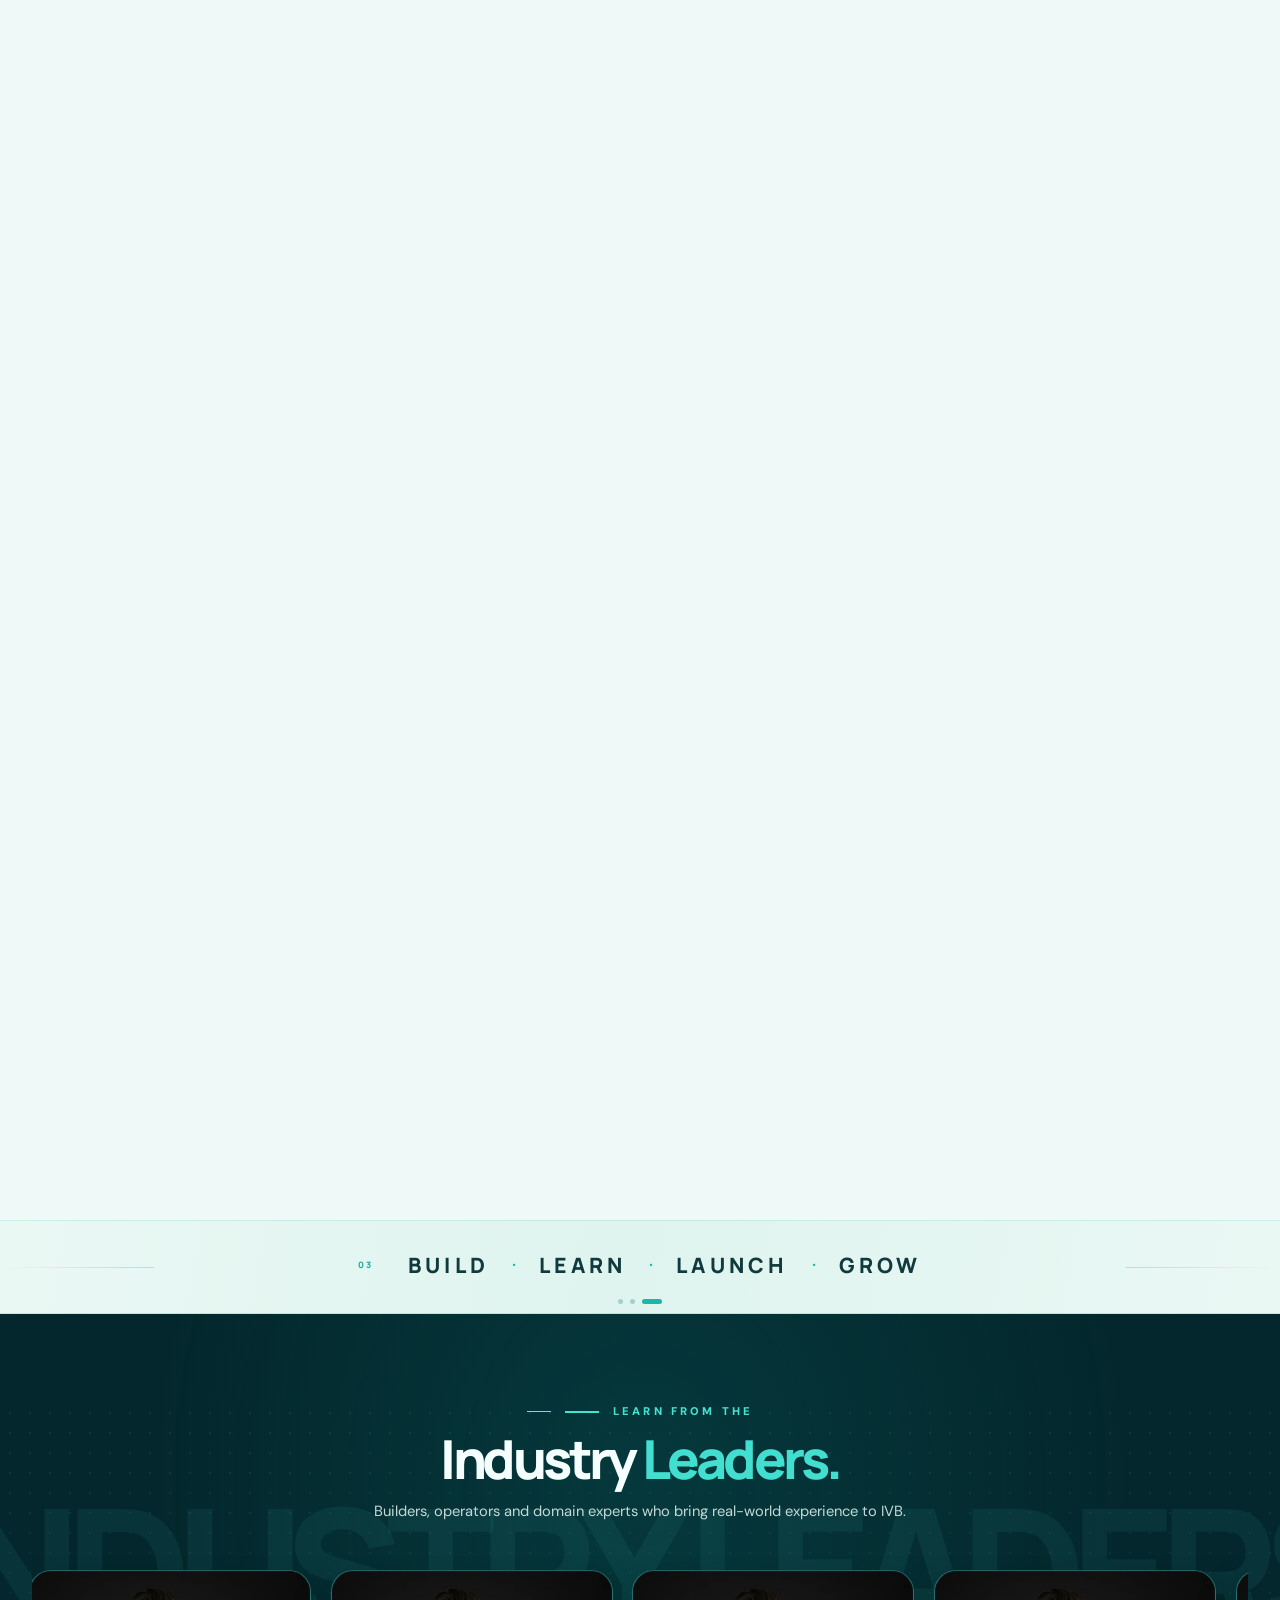
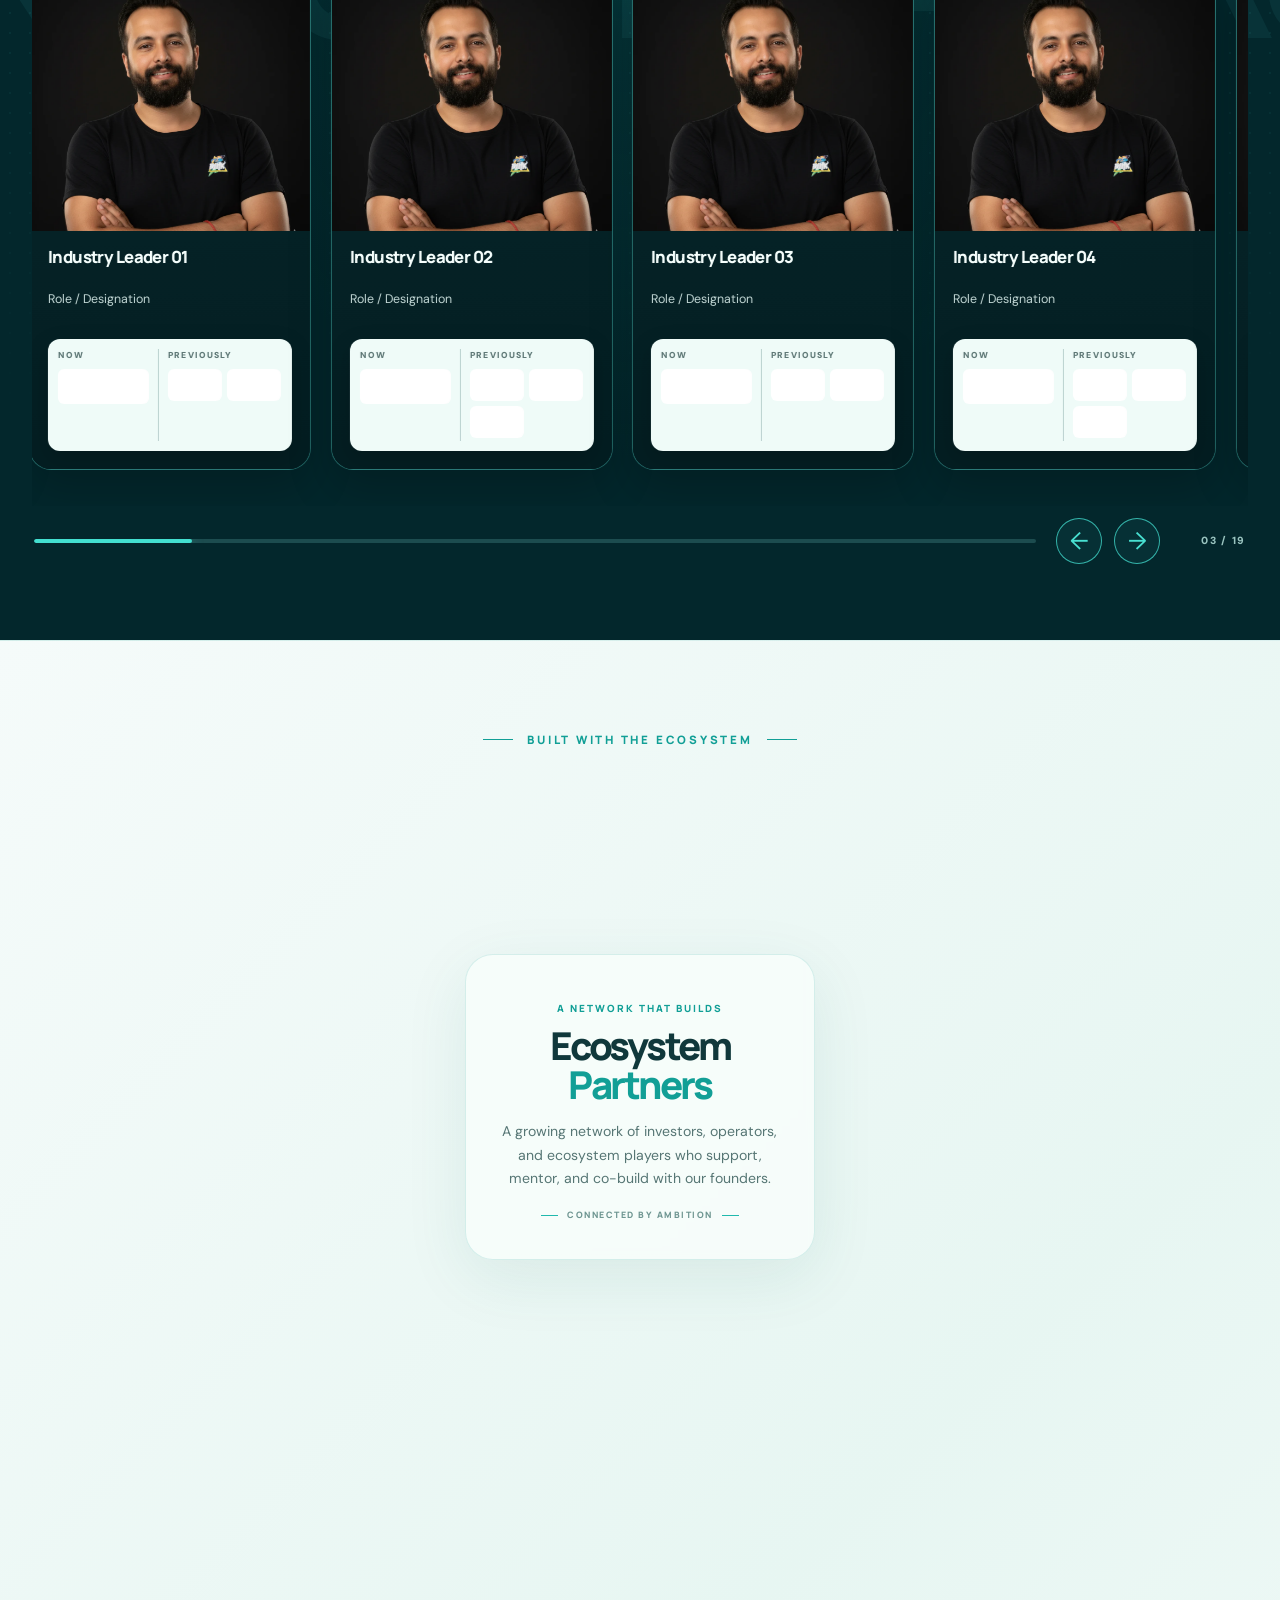
==== commit 3f57f2cc: "splitting" ====
--- a/index.html
+++ b/index.html
@@ -8,2395 +8,8 @@
 <link rel="preconnect" href="https://fonts.googleapis.com">
 <link rel="preconnect" href="https://fonts.gstatic.com" crossorigin>
 <link href="https://fonts.googleapis.com/css2?family=DM+Sans:wght@400;500;600;700&family=Manrope:wght@400;500;600;700;800&family=Caveat:wght@500;600;700&display=swap" rel="stylesheet">
-<style>
-:root{
-  --ink:#062326;--ink2:#0b3438;--panel:#103f43;--panel2:#155258;
-  --aqua:#55e8dc;--aqua2:#22bdb4;--white:#f6fcfb;--muted:#b5cecb;
-  --line:rgba(49,190,180,.28);--paper:#effaf8;--paper-ink:#10383b;--paper-muted:#557170;--max:1180px;
-}
-*{box-sizing:border-box}
-html{scroll-behavior:smooth;scroll-padding-top:90px}
-body{margin:0;background:var(--ink);color:var(--white);font-family:"DM Sans",sans-serif;overflow-x:hidden}
-body.modal-open{overflow:hidden}
-a{color:inherit;text-decoration:none}
-button{font:inherit}
-img{display:block;width:100%;object-fit:cover}
-.container{width:min(var(--max),calc(100% - 48px));margin:auto}
-.eyebrow{display:flex;align-items:center;gap:10px;color:var(--aqua);font-size:.72rem;font-weight:700;letter-spacing:.18em;text-transform:uppercase}
-.eyebrow:before{content:"";width:24px;height:1px;background:var(--aqua)}
-.section-title{font:700 clamp(2rem,4vw,3.3rem)/1.08 Manrope,sans-serif;letter-spacing:-.055em;margin:12px 0}
-.section-copy{color:var(--muted);line-height:1.7;max-width:620px}
-.accent{color:var(--aqua)}
-.btn{display:inline-flex;align-items:center;gap:10px;padding:13px 19px;border-radius:99px;border:1px solid var(--aqua);font-weight:700;font-size:.82rem;transition:.25s;cursor:pointer}
-.btn.primary{background:var(--aqua);color:#032326}
-.btn.ghost{background:rgba(2,25,28,.45);color:var(--white)}
-.btn:hover{transform:translateY(-3px);box-shadow:0 10px 35px rgba(99,241,229,.2)}
-.btn .arrow{font-size:1.1rem;transition:transform .25s}.btn:hover .arrow{transform:translateX(4px)}
-/* Navigation */
-.nav-wrap{position:fixed;z-index:20;top:14px;left:0;width:100%;pointer-events:none}
-.nav{pointer-events:auto;width:min(1280px,calc(100% - 34px));margin:auto;display:flex;align-items:center;justify-content:space-between;padding:11px 18px 11px 25px;border:1px solid rgba(99,241,229,.15);border-radius:99px;background:rgba(3,27,30,.76);backdrop-filter:blur(18px);box-shadow:0 10px 40px rgba(0,0,0,.18)}
-.logo{font:800 1.45rem Manrope,sans-serif;letter-spacing:-.1em;color:var(--aqua);text-shadow:0 0 18px rgba(99,241,229,.25)}
-.nav-links{display:flex;align-items:center;gap:30px;font-size:.78rem;color:#d3e3e1}
-.nav-links a{transition:color .2s}.nav-links a:hover{color:var(--aqua)}
-.nav-cta{padding:10px 15px;font-size:.75rem}
-.menu-toggle{display:none;background:none;border:0;color:var(--aqua);font-size:1.5rem}
-/* Hero — full-bleed cinematic video */
-.hero{position:relative;min-height:790px;padding:185px 0 55px;overflow:hidden;border-radius:0 0 44px 44px;background:#061e21}
-.hero-bg{position:absolute;inset:0;width:100%;height:100%;object-fit:cover;z-index:0;filter:saturate(.82)}
-.hero-overlay{position:absolute;inset:0;z-index:1;background:linear-gradient(90deg,rgba(2,25,28,.78),rgba(2,25,28,.42) 55%,rgba(2,25,28,.56)),linear-gradient(0deg,#062326 0%,transparent 45%,rgba(2,25,28,.28))}
-.hero:after{content:"";position:absolute;inset:auto -10% -180px;height:360px;background:radial-gradient(ellipse,rgba(32,204,194,.2),transparent 65%);pointer-events:none;z-index:1}
-.hero-content{position:relative;z-index:2;max-width:920px;margin:0 auto;text-align:center}
-.hero-content .eyebrow{justify-content:center}
-.hero h1{font:700 clamp(3.2rem,7vw,6.7rem)/.98 Manrope,sans-serif;letter-spacing:-.08em;margin:24px auto;max-width:1000px;text-wrap:balance}
-.hero h1 span{color:var(--aqua)}
-.hero-lede{font-size:clamp(1rem,1.5vw,1.15rem);color:#e1efed;line-height:1.7;max-width:680px;margin:0 auto}
-.hero-actions{display:flex;gap:12px;justify-content:center;flex-wrap:wrap;margin-top:32px}
-.hero-scroll{display:flex;justify-content:center;align-items:center;gap:12px;margin:68px auto 0;color:#d0e4e1;font-size:.72rem;letter-spacing:.16em;text-transform:uppercase}
-.hero-scroll i{display:block;width:1px;height:38px;background:linear-gradient(var(--aqua),transparent);animation:scrollLine 1.7s ease-in-out infinite}
-@keyframes scrollLine{0%,100%{transform:scaleY(.55);transform-origin:top;opacity:.45}50%{transform:scaleY(1);opacity:1}}
-/* Recruitment partners — five vertical logo streams */
-.partner-shell{position:relative;z-index:3;margin-top:-2px;padding:28px 30px 32px;border:1px solid rgba(85,232,220,.65);border-radius:28px;background:rgba(4,42,45,.88);box-shadow:0 18px 70px rgba(0,0,0,.16),inset 0 0 35px rgba(43,220,207,.05);overflow:hidden}
-.partner-title{text-align:center;color:var(--aqua);font:800 clamp(1.05rem,2.3vw,1.55rem) Manrope;letter-spacing:.06em;margin-bottom:24px}
-.partner-columns{height:205px;display:grid;grid-template-columns:repeat(5,1fr);gap:13px;overflow:hidden;mask-image:linear-gradient(transparent,#000 12%,#000 88%,transparent)}
-.logo-lane{height:100%;overflow:hidden;position:relative}
-.logo-lane-track{display:flex;flex-direction:column;gap:12px;animation:logoUp 19s linear infinite}
-.logo-lane:nth-child(even) .logo-lane-track{animation-name:logoDown;animation-duration:22s}
-.logo-lane:nth-child(3) .logo-lane-track{animation-duration:25s}
-.logo-lane:nth-child(4) .logo-lane-track{animation-duration:20s}
-.logo-lane:nth-child(5) .logo-lane-track{animation-duration:24s}
-.partner-logo{height:52px;min-height:52px;display:grid;place-items:center;padding:8px 12px;border-radius:12px;background:rgba(239,250,248,.96);border:1px solid rgba(255,255,255,.55);transition:transform .25s,background .25s}
-.partner-logo:hover{transform:scale(1.04);background:#fff}
-.partner-logo svg{width:100%;height:30px;max-width:145px;overflow:visible}
-@keyframes logoUp{to{transform:translateY(-50%)}}
-@keyframes logoDown{from{transform:translateY(-50%)}to{transform:translateY(0)}}
-/* New-age institute — complete photographic backdrop + rising cohort */
-.intro{padding:110px 0 72px;text-align:center;position:relative;isolation:isolate;overflow:hidden;border-radius:34px;background:#e9f7f4;color:var(--paper-ink);margin-top:70px}
-.intro-bg{position:absolute;inset:0;width:100%;height:100%;object-fit:cover;z-index:-2;opacity:.22;filter:saturate(.7)}
-.intro:before{content:"";position:absolute;inset:0;z-index:-1;background:linear-gradient(180deg,rgba(239,250,248,.82),rgba(224,246,242,.94))}
-.intro .eyebrow{justify-content:center;color:#168f89}
-.intro .eyebrow:before{background:#168f89}
-.intro h2{font:700 clamp(2rem,4vw,3.5rem)/1.1 Manrope;letter-spacing:-.06em;margin:0 auto 18px;max-width:850px;color:#10383b}
-.intro p{max-width:780px;margin:auto;color:#496b69;line-height:1.75}
-.cohort{max-width:850px;height:365px;margin:28px auto -92px;position:relative;z-index:2;overflow:visible;transform:translateY(90px);opacity:.2;will-change:transform,opacity}
-.cohort img{height:100%;object-fit:contain;object-position:center bottom;filter:drop-shadow(0 15px 25px rgba(0,0,0,.22))}
-/* Testimonial */
-.testimonial{position:relative;display:grid;grid-template-columns:1fr 1fr;min-height:255px;border:1px solid var(--line);border-radius:24px;overflow:hidden;background:linear-gradient(110deg,#0a3033,#031b1e);box-shadow:0 0 30px rgba(99,241,229,.07)}
-.testimonial-photo{position:relative;min-height:255px}
-.testimonial-photo img{height:100%;position:absolute;inset:0;filter:brightness(.72)}
-.testimonial-copy{padding:35px 42px;display:flex;flex-direction:column;justify-content:center}
-.testimonial-copy blockquote{font:500 clamp(1.3rem,2.5vw,2rem)/1.3 Manrope;letter-spacing:-.04em;margin:0 0 22px}
-.testimonial-copy small{color:var(--muted);line-height:1.5}
-/* Superpowers */
-.super{padding:115px 0 85px;display:grid;grid-template-columns:1fr 1fr;gap:70px;align-items:center}
-.feature-list{display:grid;gap:20px;margin-top:28px}
-.feature{display:grid;grid-template-columns:48px 1fr;gap:15px;align-items:center}
-.feature-icon{width:46px;height:46px;border:1px solid var(--line);border-radius:15px;display:grid;place-items:center;color:var(--aqua);font-size:1.2rem;background:rgba(99,241,229,.05)}
-.feature strong{display:block;margin-bottom:4px}.feature p{margin:0;color:var(--muted);font-size:.83rem;line-height:1.5}
-.venn{position:relative;width:min(100%,440px);aspect-ratio:1;margin:auto}
-.circle{position:absolute;width:56%;aspect-ratio:1;border:1px solid rgba(99,241,229,.65);border-radius:50%;display:grid;place-items:center;text-align:center;font-weight:700;font-size:.95rem;background:radial-gradient(circle at 35% 30%,rgba(57,231,218,.38),rgba(16,126,126,.12) 70%);box-shadow:inset 0 0 40px rgba(99,241,229,.12),0 0 30px rgba(99,241,229,.08);backdrop-filter:blur(4px);transition:transform .5s}
-.circle:hover{transform:scale(1.07);z-index:2}
-.circle.top{top:0;left:22%}.circle.left{bottom:0;left:0}.circle.right{bottom:0;right:0}
-.venn:after{content:"✦";position:absolute;left:50%;top:57%;transform:translate(-50%,-50%);color:var(--aqua);font-size:1.8rem;text-shadow:0 0 20px var(--aqua)}
-/* Brighter editorial surfaces */
-.testimonial{background:linear-gradient(110deg,#103b3f,#08282c);border-color:rgba(85,232,220,.5)}
-.testimonial-photo{overflow:hidden}
-.testimonial-photo img{transition:transform .25s linear;will-change:transform;filter:brightness(.88)}
-.testimonial-photo:after{content:"";position:absolute;inset:45% 0 0;background:linear-gradient(transparent,rgba(2,20,23,.28));pointer-events:none}
-.super{background:linear-gradient(110deg,rgba(239,250,248,.98),rgba(224,246,242,.96));color:var(--paper-ink);padding:100px max(24px,calc((100vw - var(--max))/2));max-width:none}
-.super .section-copy,.super .feature p{color:var(--paper-muted)}
-.super .eyebrow{color:#168f89}.super .eyebrow:before{background:#168f89}
-.feature-icon{border-color:rgba(22,143,137,.28);background:rgba(34,189,180,.09);color:#087d78}
-.feature strong{color:#123f42}
-.venn{filter:drop-shadow(0 20px 25px rgba(7,83,82,.1))}
-.circle{border:1px solid rgba(18,157,150,.5);background:radial-gradient(circle at 35% 30%,rgba(87,232,220,.65),rgba(45,173,165,.22) 72%);color:#0a3c40;box-shadow:inset 0 0 35px rgba(255,255,255,.28),0 15px 35px rgba(17,113,109,.12)}
-.circle .circle-icon{width:38px;height:38px;margin-bottom:7px}
-.circle span{display:block}
-.venn:after{content:"+";width:42px;height:42px;border-radius:50%;display:grid;place-items:center;background:#fff;color:#0a8c85;font-size:1.7rem;box-shadow:0 5px 25px rgba(0,0,0,.12)}
-/* Cinematic learning interlude */
-.film-band{height:min(64vw,560px);min-height:340px;position:relative;overflow:hidden;margin:15px 0 30px;background:#0b3539}
-.film-band video{position:absolute;inset:0;width:100%;height:100%;object-fit:cover;filter:brightness(.64) saturate(.85)}
-.film-band:after{content:"";position:absolute;inset:0;background:linear-gradient(90deg,rgba(3,29,32,.72),rgba(3,29,32,.08)),linear-gradient(0deg,rgba(3,29,32,.42),transparent 55%)}
-.film-copy{position:absolute;z-index:1;left:max(24px,calc((100vw - var(--max))/2));bottom:50px;max-width:650px}
-.film-copy h2{font:700 clamp(2.2rem,5vw,4.5rem)/1.02 Manrope;letter-spacing:-.06em;margin:12px 0}
-.film-copy p{max-width:470px;color:#e0efed;line-height:1.6}
-/* audience */
-.audience{padding:80px 0 100px;background:#effaf8;color:#10383b}.audience .section-copy{color:#557170}.audience .eyebrow{color:#168f89}.audience .eyebrow:before{background:#168f89}
-.center-head{text-align:center;margin-bottom:35px}
-.center-head .eyebrow{justify-content:center}
-.center-head .section-copy{margin:12px auto 0}
-.card-row{display:grid;grid-template-columns:repeat(3,1fr);gap:20px}
-.audience-card{position:relative;min-height:330px;border-radius:20px;overflow:hidden;background:var(--panel);border:1px solid rgba(99,241,229,.17);isolation:isolate}
-.audience-card img{position:absolute;inset:0;height:100%;z-index:-2;transition:transform .7s}
-.audience-card:after{content:"";position:absolute;inset:0;z-index:-1;background:linear-gradient(0deg,rgba(2,20,23,.98),rgba(2,20,23,.1) 75%)}
-.audience-card:hover img{transform:scale(1.08)}
-.card-content{position:absolute;bottom:0;padding:24px}
-.card-content h3{font:700 1.25rem Manrope;margin:0 0 8px;letter-spacing:-.04em}
-.card-content p{font-size:.85rem;color:#c1d2d0;line-height:1.5;margin:0}
-.card-play{position:absolute;top:18px;right:18px;width:42px;height:42px;border-radius:50%;border:1px solid rgba(99,241,229,.7);display:grid;place-items:center;color:var(--aqua);background:rgba(0,20,22,.35)}
-/* founders */
-.founders{padding:95px max(24px,calc((100vw - var(--max))/2));max-width:none;display:grid;grid-template-columns:.75fr 1.25fr;gap:60px;align-items:center;background:#f7fcfb;color:#10383b}
-.founder-cards{display:grid;grid-template-columns:repeat(2,1fr);gap:18px}
-.founder-card{border:1px solid rgba(18,157,150,.25);border-radius:22px;overflow:hidden;background:linear-gradient(145deg,#e1f4f0,#cfe9e5);color:#10383b;transition:transform .35s,box-shadow .35s}
-.founder-card:hover{transform:translateY(-8px);box-shadow:0 18px 45px rgba(0,0,0,.3)}
-.founder-card img{height:260px;object-position:center top}
-.founder-info{padding:17px}.founder-info strong{display:block}.founder-info span{font-size:.78rem;color:#557170}
-/* people carousel */
-.leaders{padding:75px 0 85px;border-top:1px solid rgba(99,241,229,.12);border-bottom:1px solid rgba(99,241,229,.12)}
-.carousel-head{display:flex;align-items:end;justify-content:space-between;gap:20px;margin-bottom:25px}
-.controls{display:flex;gap:8px}
-.circle-btn{width:42px;height:42px;border:1px solid var(--line);border-radius:50%;background:transparent;color:var(--aqua);cursor:pointer;transition:.2s}
-.circle-btn:hover{background:var(--aqua);color:var(--ink)}
-.leader-track{display:flex;gap:16px;overflow:auto;scroll-snap-type:x mandatory;scrollbar-width:none;padding:4px 2px 15px}
-.leader-track::-webkit-scrollbar{display:none}
-.leader-card{flex:0 0 205px;scroll-snap-align:start;border:1px solid var(--line);border-radius:18px;overflow:hidden;background:linear-gradient(160deg,#0c3438,#041d20);transition:transform .3s}
-.leader-card:hover{transform:translateY(-5px)}
-.leader-card img{height:205px;filter:saturate(.85)}
-.leader-card div{padding:13px}.leader-card strong{font-size:.85rem;display:block}.leader-card span{font-size:.72rem;color:var(--muted)}
-/* partners */
-.ecosystem{padding:90px max(24px,calc((100vw - var(--max))/2));max-width:none;text-align:center;background:#eaf7f4;color:#10383b}
-.partner-grid{display:grid;grid-template-columns:repeat(4,1fr);gap:14px;margin-top:35px}
-.partner-tile{min-height:105px;display:grid;place-items:center;border:1px solid rgba(18,157,150,.16);border-radius:16px;background:#fff;font:800 1rem Manrope;color:#17494b;transition:.3s;box-shadow:0 10px 25px rgba(17,85,80,.05)}
-.partner-tile:hover{border-color:var(--aqua);color:var(--aqua);transform:translateY(-5px);box-shadow:0 10px 30px rgba(99,241,229,.08)}
-/* outcomes */
-.outcomes{display:grid;grid-template-columns:1fr 1fr;border:1px solid var(--line);border-radius:25px;overflow:hidden;background:linear-gradient(110deg,#0b3438,#041d20);margin-bottom:75px}
-.outcomes-photo{min-height:340px}.outcomes-photo img{height:100%}
-.outcomes-content{padding:38px;align-self:center}
-.stats{display:grid;grid-template-columns:repeat(3,1fr);gap:12px;margin-top:30px}
-.stat{border-top:1px solid var(--aqua);padding-top:14px}.stat strong{font:800 clamp(1.4rem,3vw,2.2rem) Manrope;color:var(--aqua);display:block}.stat span{font-size:.72rem;color:var(--muted);line-height:1.4}
-/* campus */
-.campus{padding:35px;border:1px solid rgba(18,157,150,.18);border-radius:25px;background:#effaf8;color:#10383b;margin-bottom:85px}
-.campus-head{display:flex;justify-content:space-between;align-items:end;gap:20px;margin-bottom:22px}
-.campus-grid{display:grid;grid-template-columns:1.1fr 1fr 1fr;grid-template-rows:170px 150px;gap:12px}
-.campus-grid figure{margin:0;overflow:hidden;border-radius:14px;position:relative}
-.campus-grid figure:first-child{grid-row:span 2}
-.campus-grid img{height:100%;transition:transform .6s}.campus-grid figure:hover img{transform:scale(1.08)}
-/* vibe gallery */
-.vibe{padding:20px 0 95px}
-.vibe h2{text-align:center;font:700 1.5rem Manrope;margin-bottom:24px}
-.vibe-track{display:grid;grid-template-columns:repeat(5,1fr);gap:12px}
-.vibe-item{height:180px;position:relative;border-radius:17px;overflow:hidden;cursor:pointer;border:1px solid rgba(99,241,229,.3)}
-.vibe-item img{height:100%;filter:brightness(.72);transition:.5s}
-.vibe-item:hover img{transform:scale(1.1);filter:brightness(.95)}
-.vibe-item .play{width:44px;height:44px;font-size:.9rem}
-/* Video gallery tiles */
-.video-tile{background:#0a3438}
-.video-tile video{width:100%;height:100%;object-fit:cover;filter:brightness(.75);transition:transform .6s,filter .4s}
-.video-tile:hover video{transform:scale(1.08);filter:brightness(.95)}
-.tile-caption{position:absolute;left:13px;bottom:12px;font-size:.72rem;font-weight:700;text-shadow:0 2px 8px #001;pointer-events:none}
-.video-toggle{z-index:2}
-/* CTA/footer */
-.final-cta{position:relative;overflow:hidden;text-align:center;padding:100px 20px 95px;background:radial-gradient(ellipse at 50% 100%,rgba(37,204,195,.2),transparent 55%)}
-.final-cta:before,.final-cta:after{content:"";position:absolute;width:500px;height:250px;border:1px solid rgba(99,241,229,.28);border-radius:50%;filter:blur(.2px);bottom:-190px}
-.final-cta:before{left:-120px;transform:rotate(-20deg);box-shadow:0 0 35px rgba(99,241,229,.15)}
-.final-cta:after{right:-120px;transform:rotate(20deg);box-shadow:0 0 35px rgba(99,241,229,.15)}
-.final-cta h2{font:700 clamp(2.3rem,5vw,4.5rem)/1.06 Manrope;letter-spacing:-.06em;max-width:780px;margin:0 auto 22px}
-.final-cta p{color:var(--muted);margin-bottom:28px}
-.footer{border-top:1px solid rgba(99,241,229,.16);padding:28px 0 35px;color:var(--muted);font-size:.78rem}
-.footer-inner{display:flex;justify-content:space-between;gap:20px;align-items:center}
-.footer-links{display:flex;gap:22px;flex-wrap:wrap}.footer a:hover{color:var(--aqua)}
-/* motion */
-.reveal{opacity:0;transform:translateY(28px);transition:opacity .8s ease,transform .8s cubic-bezier(.2,.7,.2,1)}
-.reveal.visible{opacity:1;transform:none}
-.delay-1{transition-delay:.12s}.delay-2{transition-delay:.24s}.delay-3{transition-delay:.36s}
-.float{animation:float 6s ease-in-out infinite}
-@keyframes float{0%,100%{transform:translateY(0)}50%{transform:translateY(-12px)}}
-.pulse{animation:pulse 2.8s ease-in-out infinite}
-@keyframes pulse{0%,100%{box-shadow:0 0 0 0 rgba(99,241,229,.18)}50%{box-shadow:0 0 0 12px rgba(99,241,229,0)}}
-.marquee-label{overflow:hidden;white-space:nowrap;color:rgba(99,241,229,.35);font:700 .7rem Manrope;letter-spacing:.25em;padding:15px 0;border-top:1px solid rgba(99,241,229,.1);border-bottom:1px solid rgba(99,241,229,.1)}
-/* video modal */
-.modal{position:fixed;inset:0;z-index:50;display:none;place-items:center;padding:24px;background:rgba(0,10,12,.88);backdrop-filter:blur(14px)}
-.modal.open{display:grid}
-.modal-box{width:min(900px,100%);position:relative}
-.modal-close{position:absolute;right:0;top:-48px;border:1px solid var(--line);background:var(--panel);color:var(--white);border-radius:50%;width:38px;height:38px;cursor:pointer;font-size:1.2rem}
-.modal video{width:100%;border-radius:18px;background:#000;max-height:75vh}
-.modal-note{color:var(--muted);font-size:.78rem;margin-top:10px}
-@media(max-width:850px){
- .hero{padding-top:145px;min-height:760px}.hero-content{max-width:100%}
- .partner-shell{margin-top:35px}.super,.founders{grid-template-columns:1fr;gap:45px}.founders{padding:65px 0}
- .outcomes{grid-template-columns:1fr}.outcomes-photo{min-height:260px}.partner-grid{grid-template-columns:repeat(2,1fr)}
- .campus-grid{grid-template-columns:1fr 1fr;grid-template-rows:180px 150px 150px}.campus-grid figure:first-child{grid-row:span 2}
- .vibe-track{grid-template-columns:repeat(3,1fr)}.vibe-item:nth-child(n+4){display:none}
-}
-@media(max-width:600px){
- .container{width:min(100% - 32px,var(--max))}.nav{padding:10px 15px}.nav-links{display:none;position:absolute;top:58px;left:0;right:0;padding:20px;border:1px solid var(--line);border-radius:20px;background:rgba(3,27,30,.97);flex-direction:column;gap:18px}.nav-links.open{display:flex}.nav-cta{display:none}.menu-toggle{display:block}
- .hero{padding-top:115px;border-radius:0 0 28px 28px}.hero h1{font-size:clamp(2.8rem,13vw,4.3rem)}.hero-lede{font-size:.95rem}
- .partner-shell{padding:22px 15px;border-radius:20px}.partner-columns{height:180px;grid-template-columns:repeat(3,1fr)}.logo-lane:nth-child(n+4){display:none}
- .intro{padding:75px 18px 55px;margin-top:42px}.cohort{height:250px;margin-bottom:-55px}
- .testimonial{grid-template-columns:1fr}.testimonial-photo{min-height:210px}.testimonial-copy{padding:27px}
- .super{padding:75px 20px}.venn{width:min(100%,340px)}
- .card-row{grid-template-columns:1fr;gap:14px}.audience-card{min-height:280px}
- .founders{padding:70px 20px}.founder-cards{gap:12px}.founder-card img{height:190px}.founder-info{padding:12px}
- .carousel-head{align-items:center}.leader-card{flex-basis:170px}.leader-card img{height:170px}
- .partner-grid{gap:10px}.partner-tile{min-height:85px;font-size:.85rem}
- .outcomes-content{padding:25px}.stats{gap:8px}.stat span{font-size:.65rem}
- .campus{padding:17px}.ecosystem{padding:70px 16px}.campus-head{align-items:center}.campus-grid{grid-template-rows:150px 115px 115px;gap:8px}
- .vibe-track{grid-template-columns:repeat(2,1fr);gap:9px}.vibe-item{height:145px}.vibe-item:nth-child(3){display:none}
- .film-band{min-height:420px}.film-copy{left:20px;right:20px;bottom:30px}
- .final-cta{padding:75px 15px}.footer-inner{flex-direction:column;text-align:center}.footer-links{justify-content:center}
-}
-@media(prefers-reduced-motion:reduce){*,*::before,*::after{scroll-behavior:auto!important;animation-duration:.01ms!important;animation-iteration-count:1!important;transition-duration:.01ms!important}}
-
-/* =========================================================
-   V3 VISUAL PASS — brighter, more editorial, more motion
-   ========================================================= */
-:root{
- --ink:#f2faf8;--ink2:#e5f5f1;--panel:#ffffff;--panel2:#dff2ee;
- --white:#10383b;--muted:#597775;--line:rgba(20,142,135,.22);
- --paper:#f2faf8;--paper-ink:#10383b;--paper-muted:#587674;
-}
-body{background:#f3faf8;color:#10383b}
-.hero,.film-band,.partner-shell{color:#f4fbfa}
-.nav{background:rgba(4,39,42,.88);border-color:rgba(85,232,220,.28)}
-.nav-links{color:#e2f5f2}
-.hero{background:#082d31}
-.hero-bg{filter:saturate(.92) brightness(1.12);animation:heroDrift 24s ease-in-out infinite alternate}
-.hero-overlay{background:linear-gradient(90deg,rgba(2,31,34,.52),rgba(2,31,34,.2) 55%,rgba(2,31,34,.34)),linear-gradient(0deg,rgba(3,42,44,.78),transparent 48%,rgba(2,25,28,.08))}
-@keyframes heroDrift{from{transform:scale(1)}to{transform:scale(1.09)}}
-.hero h1{text-shadow:0 8px 45px rgba(0,0,0,.28)}
-.partner-shell{background:rgba(5,53,56,.91);border-color:rgba(85,232,220,.72)}
-.partner-title{margin-bottom:20px}
-.partner-columns{height:218px;grid-template-columns:repeat(5,minmax(0,1fr))}
-.logo-lane-track{gap:12px}
-.partner-logo{height:58px;min-height:58px;background:linear-gradient(145deg,#fff,#f1faf8);border:1px solid rgba(10,99,95,.1);box-shadow:0 6px 18px rgba(0,30,30,.08);padding:9px 13px}
-.partner-logo img{width:100%;height:100%;max-width:135px;object-fit:contain;filter:saturate(.95)}
-.partner-logo:hover{box-shadow:0 10px 24px rgba(85,232,220,.22)}
-.intro{box-shadow:0 24px 70px rgba(22,105,99,.09);border:1px solid rgba(16,130,124,.12)}
-.testimonial{background:linear-gradient(110deg,#f8fffd,#dff4ef);color:#10383b;border-color:rgba(18,157,150,.22);box-shadow:0 18px 45px rgba(16,88,83,.08)}
-.testimonial-copy small{color:#557170}
-.testimonial-photo img{filter:brightness(1.02)}
-.super{background:linear-gradient(120deg,#f7fcfb,#dff4ef 65%,#f0faf8);box-shadow:0 18px 55px rgba(13,93,88,.08)}
-.audience{background:linear-gradient(180deg,#f4fbf9,#e4f5f1 55%,#f8fcfb)}
-.audience-card{box-shadow:0 14px 35px rgba(13,65,62,.12)}
-.founders{background:linear-gradient(110deg,#fff,#eaf7f4);color:#10383b}
-.founder-card{background:#fff;box-shadow:0 14px 35px rgba(16,88,83,.09)}
-.leaders{background:linear-gradient(180deg,#f0faf7,#dff2ee);border-color:rgba(18,157,150,.16);color:#10383b}
-.leader-card{background:#fff;color:#10383b;border-color:rgba(18,157,150,.18);box-shadow:0 10px 25px rgba(16,88,83,.08)}
-.leader-card span{color:#66817e}
-.ecosystem{background:linear-gradient(130deg,#f9fdfc,#e2f4f0)}
-.outcomes{background:linear-gradient(110deg,#fff,#e5f5f1);color:#10383b;box-shadow:0 16px 45px rgba(16,88,83,.08)}
-.outcomes .section-copy{color:#587674}
-.campus{background:#f8fcfb;box-shadow:0 16px 45px rgba(16,88,83,.07)}
-.vibe{background:#e8f6f2;padding:50px 24px 95px;border-radius:30px;margin-bottom:40px}
-.vibe h2{color:#10383b}
-.vibe-item{box-shadow:0 12px 30px rgba(9,57,55,.12)}
-.final-cta{background:radial-gradient(ellipse at 50% 100%,rgba(40,194,183,.22),transparent 60%),linear-gradient(140deg,#f4fbf9,#dff3ef);color:#10383b}
-.final-cta p{color:#557170}
-.final-cta:before,.final-cta:after{border-color:rgba(22,163,154,.24);box-shadow:0 0 35px rgba(40,194,183,.12)}
-.footer{background:#082d31;color:#c3d8d5}
-.section-title .accent,.final-cta .accent{color:#149d95}
-.accent{color:#43d9ce}
-.btn.ghost{border-color:#159c94;color:#126b68;background:rgba(255,255,255,.62)}
-.btn.ghost:hover{background:#d9f5ef}
-.circle{color:#0a3c40}
-.film-band{box-shadow:0 20px 60px rgba(0,0,0,.13)}
-/* Scroll progress */
-.scroll-progress{position:fixed;z-index:40;left:0;top:0;width:100%;height:3px;background:transparent}
-.scroll-progress span{display:block;width:0;height:100%;background:linear-gradient(90deg,#27bdb3,#8df6e9);box-shadow:0 0 12px rgba(85,232,220,.7)}
-/* Rocket flies across the copy, then the words reveal in sequence */
-.rocket-stage{position:relative;overflow:hidden;min-height:280px}
-.rocket-copy{opacity:1;transform:translateY(0)}
-.rocket-stage .rocket-copy > *{opacity:0;transform:translateY(18px);transition:opacity .7s ease,transform .7s cubic-bezier(.2,.7,.2,1)}
-.rocket-stage.fired .rocket-copy > *{opacity:1;transform:none}
-.rocket-stage.fired .rocket-copy > *:nth-child(1){transition-delay:.42s}
-.rocket-stage.fired .rocket-copy > *:nth-child(2){transition-delay:.62s}
-.rocket-stage.fired .rocket-copy > *:nth-child(3){transition-delay:.82s}
-.rocket-stage.fired .rocket-copy > *:nth-child(4){transition-delay:1s}
-.rocket-flight{position:absolute;z-index:3;left:-70px;top:43%;font-size:34px;opacity:0;filter:drop-shadow(0 0 12px rgba(255,151,76,.45));pointer-events:none}
-.rocket-flight:after{content:"";position:absolute;right:75%;top:50%;width:80px;height:3px;background:linear-gradient(90deg,transparent,#ffbd73,#fff1cf);filter:blur(2px);transform:translateY(-50%)}
-.rocket-stage.fired .rocket-flight{animation:rocketPass 1.15s cubic-bezier(.2,.75,.25,1) both}
-@keyframes rocketPass{
- 0%{left:-70px;top:48%;opacity:0;transform:rotate(-8deg) scale(.75)}
- 12%{opacity:1}
- 65%{top:25%;transform:rotate(-8deg) scale(1.08)}
- 100%{left:110%;top:12%;opacity:0;transform:rotate(-8deg) scale(.9)}
-}
-.compact-rocket{min-height:190px}
-.compact-rocket .rocket-flight{top:30%;font-size:27px}
-.compact-rocket .rocket-copy > *:nth-child(1){transition-delay:.35s}
-.compact-rocket .rocket-copy > *:nth-child(2){transition-delay:.55s}
-.compact-rocket .rocket-copy > *:nth-child(3){transition-delay:.75s}
-/* Scroll reveals get a slightly more cinematic lift */
-.reveal{transition:opacity .9s ease,transform .9s cubic-bezier(.16,1,.3,1)}
-.reveal.visible{animation:softFocus .85s both}
-@keyframes softFocus{from{filter:blur(3px)}to{filter:blur(0)}}
-.audience-card,.founder-card,.leader-card,.partner-tile,.campus-grid figure{transition:transform .45s cubic-bezier(.2,.8,.2,1),box-shadow .45s,border-color .3s}
-.campus-grid figure:hover{transform:translateY(-5px);box-shadow:0 16px 32px rgba(10,70,66,.15)}
-.vibe-item:hover{transform:translateY(-7px) scale(1.015)}
-@media(max-width:850px){
- .partner-columns{height:190px;grid-template-columns:repeat(3,minmax(0,1fr))}
- .logo-lane:nth-child(n+4){display:none}
-}
-@media(max-width:600px){
- .partner-columns{height:176px;grid-template-columns:repeat(2,minmax(0,1fr));gap:8px}
- .logo-lane:nth-child(n+3){display:none}
- .partner-logo{height:52px;min-height:52px}
- .rocket-stage{min-height:300px}
- .compact-rocket{min-height:220px}
- .vibe{padding:35px 14px 65px}
-}
-@media(prefers-reduced-motion:reduce){
- .hero-bg{animation:none}
- .rocket-stage .rocket-flight{display:none}
- .rocket-stage .rocket-copy > *{opacity:1;transform:none;transition:none}
-}
-
-
-/* Recruitment partners — dark dotted panel with soft, oversized background marks */
-.partner-shell{
- position:relative;z-index:3;margin-top:-2px;padding:25px 26px 27px;
- min-height:245px;border:1.5px solid rgba(92,244,229,.88);border-radius:28px;
- background:
-  radial-gradient(circle,rgba(99,241,229,.17) 1px,transparent 1.35px) 0 0/8px 8px,
-  linear-gradient(135deg,rgba(3,43,47,.97),rgba(2,30,34,.96));
- box-shadow:0 0 0 1px rgba(99,241,229,.12),0 18px 70px rgba(0,0,0,.18),inset 0 0 50px rgba(43,220,207,.07);
- overflow:hidden;isolation:isolate;
-}
-.partner-shell:before{
- content:"";position:absolute;inset:0;z-index:1;pointer-events:none;
- background:linear-gradient(90deg,rgba(2,28,32,.18),transparent 22%,transparent 78%,rgba(2,28,32,.18)),
- linear-gradient(180deg,rgba(2,28,32,.12),transparent 22%,transparent 78%,rgba(2,28,32,.2));
-}
-.partner-title{
- position:absolute;z-index:4;left:10%;right:10%;top:50%;transform:translateY(-50%);
- text-align:center;color:#63e8dc;font:800 clamp(1.15rem,3vw,2rem)/1.45 Manrope,sans-serif;
- letter-spacing:.035em;margin:0;text-shadow:0 2px 18px rgba(2,28,32,.85);
- pointer-events:none;
-}
-.partner-columns{
- position:absolute;z-index:0;inset:10px 14px;
- height:auto;display:grid;grid-template-columns:repeat(8,minmax(0,1fr));gap:0;
- overflow:hidden;mask-image:linear-gradient(transparent,#000 12%,#000 88%,transparent);
-}
-.logo-lane{height:100%;min-width:0;overflow:hidden;position:relative}
-.logo-lane-track{display:flex;flex-direction:column;align-items:center;gap:7px;animation:logoUp 21s linear infinite;will-change:transform}
-.logo-lane:nth-child(even) .logo-lane-track{animation-name:logoDown;animation-duration:24s}
-.logo-lane:nth-child(3) .logo-lane-track{animation-duration:27s}
-.logo-lane:nth-child(4) .logo-lane-track{animation-duration:22s}
-.logo-lane:nth-child(5) .logo-lane-track{animation-duration:26s}
-.partner-logo{
- flex:0 0 66px;width:100%;height:66px;min-height:66px;display:flex;align-items:center;justify-content:center;
- padding:4px 8px;background:transparent;border:0;border-radius:0;box-shadow:none;transition:opacity .25s,transform .25s;
-}
-.partner-logo img{display:block;width:100%;height:58px;max-width:none;object-fit:contain;opacity:.23;filter:grayscale(1) brightness(1.55) contrast(.85);transition:opacity .25s,filter .25s}
-@keyframes logoUp{from{transform:translateY(0)}to{transform:translateY(-50%)}}
-@keyframes logoDown{from{transform:translateY(-50%)}to{transform:translateY(0)}}
-@media(max-width:850px){
- .partner-shell{min-height:220px}
- .partner-columns{grid-template-columns:repeat(8,minmax(0,1fr));gap:0}
- .partner-logo{flex-basis:58px;height:58px;min-height:58px}
- .partner-logo img{height:48px}
-}
-@media(max-width:600px){
- .partner-shell{min-height:205px;padding:18px 12px;border-radius:21px}
- .partner-title{font-size:1rem;left:5%;right:5%}
- .partner-columns{inset:8px 6px;gap:1px}
- .partner-logo{flex-basis:48px;height:48px;min-height:48px;padding:2px}
- .partner-logo img{height:40px;max-width:100px}
-}
-
-
-/* Logo wall: steady appearance and uninterrupted movement, including hover */
-.partner-shell .logo-lane:hover .logo-lane-track{animation-play-state:running}
-.partner-shell .partner-logo,
-.partner-shell .partner-logo:hover{background:transparent;border:0;box-shadow:none;transform:none}
-.partner-shell .partner-logo img,
-.partner-shell .partner-logo:hover img{opacity:.23;filter:grayscale(1) brightness(1.55) contrast(.85);transform:none}
-
-
-/* Scroll-pinned institute story: pause after hero, reveal copy in stages, then release */
-.intro-scroll-scene{
- position:relative;height:245vh;min-height:1750px;
- margin:0;padding:0 0 1px;
-}
-.intro-stage{
- position:sticky;top:0;
- width:min( calc(100% - 64px), 1460px);
- height:100svh;min-height:650px;max-height:1100px;
- margin:0 auto;padding:clamp(54px,8vh,100px) clamp(22px,5vw,76px) 0;
- display:flex;flex-direction:column;align-items:center;justify-content:flex-start;
- overflow:hidden;border-radius:0 0 36px 36px;
-}
-.intro-stage .intro-bg{
- opacity:.25;transform:scale(1.04);will-change:transform;
-}
-.intro-stage:before{
- background:linear-gradient(180deg,rgba(239,250,248,.78),rgba(224,246,242,.9) 60%,rgba(218,243,237,.78));
-}
-.intro-story-copy{
- position:relative;z-index:3;width:min(100%,1000px);text-align:center;
- display:flex;flex-direction:column;align-items:center;
-}
-.intro-stage [data-scroll-reveal]{
- --reveal:0;
- opacity:var(--reveal);
- transform:translate3d(0,calc((1 - var(--reveal))*34px),0);
- filter:blur(calc((1 - var(--reveal))*7px));
- will-change:opacity,transform,filter;
-}
-.intro-stage .eyebrow[data-scroll-reveal]{transition:none;margin-bottom:16px}
-.intro-stage h2[data-scroll-reveal]{
- max-width:1000px;font-size:clamp(2.4rem,5.3vw,5rem);line-height:1.02;
- letter-spacing:-.065em;margin:0 auto 22px;
-}
-.intro-stage p[data-scroll-reveal]{
- max-width:920px;font-size:clamp(1rem,1.5vw,1.35rem);
- line-height:1.75;margin:0 auto;color:#527471;
-}
-.intro-stage .cohort{
- position:absolute;z-index:2;left:50%;bottom:-3px;
- width:min(72%,900px);height:43%;
- margin:0;transform:translate3d(-50%,100px,0) scale(.94);
- opacity:0;filter:blur(8px);
-}
-.intro-stage .cohort img{
- display:block;width:100%;height:100%;object-fit:contain;object-position:center bottom;
- filter:drop-shadow(0 18px 28px rgba(0,0,0,.14));
-}
-.intro-scene-caption{
- position:absolute;z-index:4;bottom:22px;left:50%;transform:translateX(-50%);
- display:flex;align-items:center;gap:10px;
- color:rgba(18,91,87,.58);font-size:.65rem;font-weight:700;
- text-transform:uppercase;letter-spacing:.18em;white-space:nowrap;
-}
-.intro-scene-caption span{width:30px;height:1px;background:#42bdb3}
-@media(max-width:800px){
- .intro-scroll-scene{height:220vh;min-height:1450px}
- .intro-stage{width:calc(100% - 28px);min-height:600px;padding:14vh 20px 0;border-radius:0 0 26px 26px}
- .intro-stage h2[data-scroll-reveal]{font-size:clamp(2rem,8vw,3.5rem)}
- .intro-stage p[data-scroll-reveal]{font-size:.98rem;line-height:1.6}
- .intro-stage .cohort{width:100%;height:35%}
-}
-@media(max-height:720px) and (min-width:801px){
- .intro-stage{min-height:600px;padding-top:7vh}
- .intro-stage .cohort{height:38%}
-}
-@media(prefers-reduced-motion:reduce){
- .intro-scroll-scene{height:auto;min-height:0}
- .intro-stage{position:relative;top:auto;height:auto;min-height:680px}
- .intro-stage [data-scroll-reveal]{opacity:1!important;transform:none!important;filter:none!important}
- .intro-stage .cohort{position:relative;left:auto;bottom:auto;transform:none!important;opacity:1!important;filter:none!important;width:90%;height:300px;margin:30px auto 0}
-}
-
-
-/* Logo image placeholders */
-.logo-image{display:flex;align-items:center;flex:0 0 auto;width:74px;height:38px;text-shadow:none}
-.logo-image img{display:block;width:100%;height:100%;object-fit:contain;object-position:left center}
-.footer .logo-image{width:72px;height:36px}
-@media(max-width:600px){.logo-image{width:62px;height:32px}}
-
-/* Student cutout: anchor to the right edge of the pinned intro scene */
-.intro-stage .cohort{
- left:auto;right:3.5%;bottom:-3px;
- width:min(53%,760px);height:47%;
- margin:0;transform:translate3d(0,100px,0) scale(.94);
-}
-.intro-stage .cohort img{object-position:right bottom}
-@media(max-width:800px){
- .intro-stage .cohort{right:0;width:min(88%,620px);height:37%;transform:translate3d(0,100px,0) scale(.94)}
-}
-
-/* Founder message: pinned scroll scene, top-down image reveal, handwritten word-by-word quote */
-.testimonial-scroll-scene{
- position:relative;height:175vh;min-height:1250px;margin:0 auto;
-}
-.testimonial-stage{
- position:sticky;top:8vh;width:min(var(--max),calc(100% - 48px));
- height:min(84vh,820px);min-height:470px;margin:0 auto;
- display:grid;grid-template-columns:1fr 1fr;overflow:hidden;
- background:linear-gradient(115deg,#f9fffd,#ddf4ef);
- border:1px solid rgba(24,163,153,.2);
- box-shadow:0 25px 70px rgba(18,91,87,.09);
-}
-.testimonial-stage .testimonial-photo{min-height:100%;position:relative;overflow:hidden}
-.testimonial-stage .testimonial-photo img{
- position:absolute;inset:0;width:100%;height:100%;object-fit:cover;
- filter:brightness(.9) saturate(.9);
- clip-path:inset(0 0 100% 0);
- opacity:.25;will-change:clip-path,opacity;
-}
-.testimonial-stage .testimonial-copy{
- position:relative;align-items:flex-start;justify-content:center;
- padding:clamp(28px,5vw,72px);
- color:#10383b;
-}
-.testimonial-stage .testimonial-copy .eyebrow{
- color:#168f89;margin-bottom:24px;opacity:0;transform:translateY(15px);
-}
-.testimonial-stage .testimonial-copy .eyebrow:before{background:#168f89}
-.handwritten-quote{
- max-width:610px;margin:0 0 28px;
- font-family:"Caveat",cursive;
- font-size:clamp(2.5rem,4.6vw,5rem);
- font-weight:600;line-height:1.02;letter-spacing:-.025em;
- color:#123f42;
-}
-.write-word{
- display:inline-block;margin-right:.17em;
- opacity:0;transform:translateY(15px) rotate(-2deg);
- filter:blur(3px);will-change:opacity,transform,filter;
-}
-.write-word.accent{color:#22bdb4}
-.founder-signoff{
- display:block;color:#557674;line-height:1.55;
- opacity:0;transform:translateY(12px);
-}
-.founder-signoff strong{color:#17484a}
-.testimonial-stage.story-active .eyebrow,
-.testimonial-stage.story-active .founder-signoff{transition:opacity .5s,transform .5s;opacity:1;transform:none}
-@media(max-width:800px){
- .testimonial-scroll-scene{height:155vh;min-height:1120px}
- .testimonial-stage{top:6vh;width:calc(100% - 28px);height:86vh;min-height:590px;grid-template-columns:1fr;grid-template-rows:42% 58%}
- .testimonial-stage .testimonial-copy{padding:22px 24px;justify-content:flex-start}
- .testimonial-stage .testimonial-copy .eyebrow{margin-bottom:12px}
- .handwritten-quote{font-size:clamp(2.2rem,8vw,3.4rem);margin-bottom:14px}
-}
-@media(prefers-reduced-motion:reduce){
- .testimonial-scroll-scene{height:auto;min-height:0;padding:25px 0}
- .testimonial-stage{position:relative;top:auto;height:auto;min-height:0}
- .testimonial-stage .testimonial-photo{min-height:280px}
- .testimonial-stage .testimonial-photo img{position:relative;clip-path:none!important;opacity:1!important}
- .testimonial-stage .testimonial-copy .eyebrow,
- .testimonial-stage .founder-signoff{opacity:1;transform:none}
- .write-word{opacity:1!important;transform:none!important;filter:none!important}
-}
-
-
-/* V11: center the student cutout with auto margins; animate vertically only */
-.intro-stage .cohort{
-  left:0 !important;
-  right:0 !important;
-  width:min(72%,900px) !important;
-  height:47% !important;
-  margin:0 auto !important;
-  transform:translate3d(0,100px,0) scale(.94);
-  transform-origin:center bottom;
-}
-.intro-stage .cohort img{
-  display:block;
-  width:100%;
-  object-fit:contain !important;
-  object-position:center bottom !important;
-}
-@media(max-width:800px){
-  .intro-stage .cohort{
-    left:0 !important;
-    right:0 !important;
-    width:min(100%,680px) !important;
-    height:37% !important;
-    margin:0 auto !important;
-    transform:translate3d(0,100px,0) scale(.94);
-  }
-}
-
-/* V10: tighten the founder scroll runway so the panel doesn't leave a long blank tail */
-.testimonial-scroll-scene{
-  height:112vh !important;
-  min-height:0 !important;
-}
-.testimonial-stage{
-  top:6vh !important;
-  height:88vh !important;
-  min-height:0 !important;
-}
-@media(max-width:800px){
-  .testimonial-scroll-scene{
-    height:112vh !important;
-    min-height:0 !important;
-  }
-  .testimonial-stage{
-    top:4vh !important;
-    height:94vh !important;
-    min-height:0 !important;
-  }
-}
-@media(prefers-reduced-motion:reduce){
-  .testimonial-scroll-scene{height:auto !important;min-height:0 !important}
-  .testimonial-stage{height:auto !important;min-height:0 !important}
-}
-
-
-/* V12 — pinned, scroll-assembled 3D superpowers section */
-.super-scroll-scene{position:relative;height:480vh;min-height:3600px;margin:0;padding:0 0 1px;background:linear-gradient(135deg,#f8fdfc,#e4f6f2 55%,#f3fbf9)}
-.super-stage{position:sticky;top:0;width:100%;height:100svh;min-height:720px;max-height:1050px;margin:0;overflow:hidden;padding:clamp(92px,12vh,132px) max(28px,calc((100vw - var(--max))/2)) 56px;display:grid;grid-template-columns:minmax(0,.92fr) minmax(430px,1.08fr);grid-template-rows:auto 1fr;column-gap:clamp(32px,5vw,82px);row-gap:18px;align-items:center;background:radial-gradient(circle at 78% 52%,rgba(70,211,199,.16),transparent 33%),linear-gradient(120deg,rgba(249,253,252,.98),rgba(223,245,240,.96) 65%,rgba(239,250,247,.98))}
-.super-heading{grid-column:1/-1;position:relative;z-index:3}.super-heading .eyebrow{margin-bottom:10px}
-.super-heading h2{max-width:1200px;margin:0;color:#10383b;font-size:clamp(2.15rem,4.05vw,3.65rem);line-height:1.04;letter-spacing:-.065em;font-weight:800}
-.super-heading h2 .accent{color:#16aaa2}
-.super-copy{position:relative;z-index:4;align-self:center;max-width:590px}
-.super-intro{max-width:560px;margin:0 0 28px;color:#4e6e6d;font-size:clamp(1rem,1.35vw,1.16rem);line-height:1.62;opacity:0;transform:translateY(24px);filter:blur(5px)}
-.super-intro strong{color:#153f42;font-weight:800}
-.super-subhead{max-width:530px;margin:0 0 22px;color:#183f42;font-size:clamp(1.4rem,2.2vw,2rem);line-height:1.18;letter-spacing:-.04em;font-weight:800;opacity:0;transform:translateY(22px);filter:blur(5px)}
-.super-subhead span{text-decoration:underline;text-decoration-color:#39c8be;text-decoration-thickness:2px;text-underline-offset:5px}
-.super-feature-list{display:grid;gap:17px;margin-top:0}
-.super-feature{grid-template-columns:48px 1fr;gap:15px;align-items:center;opacity:0;transform:translateX(-22px);filter:blur(4px)}
-.super-feature .feature-icon{width:44px;height:44px;border-radius:15px;border:1px solid rgba(20,166,157,.32);background:linear-gradient(145deg,rgba(255,255,255,.9),rgba(194,240,233,.78));color:#078e87;box-shadow:0 7px 18px rgba(23,133,126,.1),inset 0 1px 0 #fff}
-.super-feature .feature-icon svg{width:27px;height:27px}
-.super-feature p{margin:0;color:#526f6d;font-size:clamp(.91rem,1.12vw,1.04rem);line-height:1.48}
-.super-feature p strong{color:#244c4d;font-weight:800}
-.super-visual{position:relative;align-self:center;justify-self:center;width:min(100%,610px);height:min(61vh,590px);min-height:410px;perspective:1100px;transform-style:preserve-3d}
-.super-orbit{position:absolute;left:50%;top:50%;border:1px solid rgba(25,175,166,.2);border-radius:50%;transform:translate(-50%,-50%) rotateX(66deg);pointer-events:none}
-.orbit-one{width:94%;height:78%}.orbit-two{width:72%;height:58%;transform:translate(-50%,-50%) rotateX(66deg) rotateZ(58deg);border-style:dashed}
-.super-connector{position:absolute;left:50%;top:50%;width:1px;height:33%;transform-origin:top center;background:linear-gradient(transparent,rgba(29,174,164,.45),transparent);opacity:0;z-index:0}
-.connector-one{transform:rotate(0deg) translateY(-145px)}.connector-two{transform:rotate(120deg) translateY(-145px)}.connector-three{transform:rotate(240deg) translateY(-145px)}
-.super-bubble{position:absolute;width:42%;aspect-ratio:1;border-radius:50%;display:flex;flex-direction:column;align-items:center;justify-content:center;text-align:center;gap:5px;padding:20px;color:#0e5557;border:1px solid rgba(35,188,178,.55);background:radial-gradient(circle at 31% 22%,rgba(255,255,255,.94),rgba(207,250,242,.6) 24%,transparent 47%),radial-gradient(circle at 70% 78%,rgba(29,187,176,.25),transparent 48%),linear-gradient(145deg,rgba(141,244,230,.75),rgba(74,205,194,.28) 60%,rgba(255,255,255,.55));box-shadow:inset 10px 12px 28px rgba(255,255,255,.7),inset -14px -18px 35px rgba(20,147,141,.16),0 24px 48px rgba(14,116,111,.18),0 5px 12px rgba(14,116,111,.1);backdrop-filter:blur(9px);transform:translate3d(var(--dx),var(--dy),0) scale(.65);opacity:.2;filter:blur(8px);will-change:transform,opacity,filter;z-index:2}
-.super-bubble:before{content:"";position:absolute;inset:8% 12% auto;height:34%;border-radius:50%;background:linear-gradient(180deg,rgba(255,255,255,.7),rgba(255,255,255,0));filter:blur(5px);pointer-events:none}
-.bubble-glint{position:absolute;top:17%;right:19%;width:9px;height:9px;border-radius:50%;background:#fff;box-shadow:0 0 16px 5px rgba(255,255,255,.85)}
-.super-bubble svg{width:clamp(32px,4vw,48px);height:clamp(32px,4vw,48px);margin-bottom:4px;filter:drop-shadow(0 5px 6px rgba(9,91,88,.12))}
-.super-bubble span{font-size:clamp(1rem,1.55vw,1.3rem);font-weight:800;letter-spacing:-.03em}
-.super-bubble small{font-size:clamp(.58rem,.78vw,.72rem);font-weight:600;color:rgba(15,84,84,.7)}
-.bubble-people{left:29%;top:0;--dx:0px;--dy:-125px}.bubble-business{left:4%;bottom:1%;--dx:-140px;--dy:75px}.bubble-technology{right:4%;bottom:1%;--dx:140px;--dy:75px}
-.super-core{position:absolute;left:50%;top:50%;z-index:5;width:37%;aspect-ratio:1;border-radius:50%;display:flex;flex-direction:column;align-items:center;justify-content:center;gap:8px;padding:20px;text-align:center;color:#f4fffd;background:radial-gradient(circle at 30% 20%,rgba(255,255,255,.4),transparent 34%),radial-gradient(circle at 75% 85%,rgba(4,89,91,.7),transparent 48%),linear-gradient(145deg,#37cfc2,#0e8f8d 72%,#08676d);border:1px solid rgba(255,255,255,.75);box-shadow:inset 0 2px 12px rgba(255,255,255,.5),inset 0 -18px 35px rgba(0,62,67,.24),0 24px 55px rgba(4,100,99,.3),0 0 0 10px rgba(59,209,197,.1);transform:translate(-50%,-50%) scale(.35) rotate(-12deg);opacity:0;filter:blur(8px);will-change:transform,opacity,filter}
-.super-core svg{width:clamp(32px,4vw,48px);height:clamp(32px,4vw,48px);filter:drop-shadow(0 3px 7px rgba(0,0,0,.2))}
-.super-core strong{font-size:clamp(.82rem,1.35vw,1.1rem);line-height:1.15;max-width:170px}.super-core small{font-size:clamp(.55rem,.72vw,.68rem);color:rgba(237,255,252,.8)}
-.core-aura{position:absolute;inset:-14%;border:1px solid rgba(35,190,180,.45);border-radius:50%;box-shadow:0 0 35px rgba(46,201,190,.22);animation:corePulse 3.2s ease-in-out infinite;pointer-events:none}
-@keyframes corePulse{0%,100%{transform:scale(.96);opacity:.5}50%{transform:scale(1.08);opacity:1}}
-.super-visual-note{position:absolute;left:50%;bottom:-15px;transform:translateX(-50%);display:flex;align-items:center;gap:9px;white-space:nowrap;color:#58817e;font-size:.65rem;font-weight:800;letter-spacing:.15em;text-transform:uppercase;opacity:0}
-.super-visual-note span{width:23px;height:1px;background:#26b9af}
-.super-scroll-hint{position:absolute;bottom:22px;left:50%;transform:translateX(-50%);display:flex;align-items:center;gap:10px;white-space:nowrap;color:#64908c;font-size:.62rem;font-weight:800;letter-spacing:.18em;text-transform:uppercase}
-.super-scroll-hint i{width:28px;height:1px;background:#29bdb3}
-.super-stage.super-complete .super-scroll-hint{opacity:0;transition:opacity .4s}
-@media(max-width:950px){.super-stage{column-gap:24px;grid-template-columns:minmax(0,.9fr) minmax(350px,1.1fr);padding-left:28px;padding-right:28px}.super-visual{height:53vh;min-height:360px}.super-bubble{width:44%}}
-@media(max-width:800px){
- .super-scroll-scene{height:auto;min-height:0;padding:0}
- .super-stage{position:relative;top:auto;height:auto;min-height:0;max-height:none;display:flex;flex-direction:column;align-items:stretch;gap:24px;padding:105px 22px 55px}
- .super-heading h2{font-size:clamp(2.1rem,8vw,3.2rem)}
- .super-copy{max-width:none}
- .super-intro,.super-subhead,.super-feature{opacity:1!important;transform:none!important;filter:none!important}
- .super-visual{width:min(100%,490px);height:auto;min-height:0;aspect-ratio:1;margin:0 auto 18px}
- .super-bubble{opacity:1!important;filter:none!important;width:43%;padding:10px;transform:none!important}
- .bubble-people{left:29%;top:0}.bubble-business{left:3%;bottom:0}.bubble-technology{right:3%;bottom:0}
- .super-core{opacity:1!important;filter:none!important;transform:translate(-50%,-50%) scale(1)!important;width:36%}
- .super-visual-note{opacity:1;bottom:-15px}.super-scroll-hint{display:none}.super-orbit{opacity:.7}
-}
-@media(prefers-reduced-motion:reduce){
- .super-scroll-scene{height:auto;min-height:0}
- .super-stage{position:relative;top:auto;height:auto;min-height:0}
- .super-intro,.super-subhead,.super-feature,.super-bubble,.super-core,.super-visual-note{opacity:1!important;transform:none!important;filter:none!important}
- .super-core{transform:translate(-50%,-50%) scale(1)!important}
-}
-
-
-/* V14 — cleaner spacing and a flat, legible 2D Venn diagram */
-.super-stage{
- width:calc(100% - clamp(28px,6vw,112px));
- margin-inline:auto;
- border-radius:30px;
- padding:clamp(112px,13vh,145px) clamp(28px,4.5vw,76px) 74px;
- grid-template-columns:minmax(0,.98fr) minmax(430px,1.02fr);
- column-gap:clamp(34px,5.2vw,88px);
- row-gap:clamp(24px,3vh,38px);
-}
-.super-heading{max-width:1180px;width:100%;margin-inline:auto}
-.super-copy{max-width:610px;width:100%;padding-bottom:24px}
-.super-visual{
- width:min(100%,590px);
- height:min(59vh,550px);
- min-height:430px;
- perspective:none;
- transform-style:flat;
-}
-.super-orbit{transform:translate(-50%,-50%);border-color:rgba(16,158,151,.17)}
-.orbit-one{width:94%;height:80%}
-.orbit-two{width:76%;height:64%;transform:translate(-50%,-50%);border-style:solid;border-color:rgba(16,158,151,.12)}
-.super-connector{background:rgba(22,174,165,.22);height:30%}
-.connector-one{transform:rotate(0deg) translateY(-130px)}
-.connector-two{transform:rotate(120deg) translateY(-130px)}
-.connector-three{transform:rotate(240deg) translateY(-130px)}
-.super-bubble{
- width:44%;
- padding:clamp(14px,2vw,24px);
- gap:8px;
- color:#12494b;
- border:1.5px solid rgba(19,174,165,.62);
- background:rgba(96,220,207,.19);
- box-shadow:none;
- backdrop-filter:none;
- filter:none;
-}
-.super-bubble:before{display:none}
-.bubble-glint{display:none}
-.super-bubble svg{filter:none;width:clamp(30px,3.3vw,42px);height:clamp(30px,3.3vw,42px);margin-bottom:2px}
-.super-bubble span{font-size:clamp(.98rem,1.35vw,1.2rem);color:#10494b}
-.super-bubble small{font-size:clamp(.58rem,.72vw,.69rem);color:#477674;line-height:1.35}
-.bubble-people{
- left:28%;top:0;bottom:auto;
- justify-content:flex-start;
- padding-top:12%;
- --dx:0px;--dy:-125px;
- background:rgba(94,218,205,.17);
-}
-.bubble-business{
- left:7%;bottom:1%;
- justify-content:flex-end;
- padding-bottom:13%;
- --dx:-140px;--dy:75px;
- background:rgba(54,199,188,.2);
-}
-.bubble-technology{
- right:7%;bottom:1%;
- justify-content:flex-end;
- padding-bottom:13%;
- --dx:140px;--dy:75px;
- background:rgba(54,199,188,.2);
-}
-.super-core{
- width:29%;
- padding:14px;
- gap:6px;
- color:#0c6967;
- background:#d4f5ef;
- border:1.5px solid #35bdb3;
- box-shadow:0 0 0 8px rgba(55,193,183,.10);
- filter:none;
-}
-.super-core svg{width:clamp(28px,3vw,38px);height:clamp(28px,3vw,38px);filter:none}
-.super-core strong{font-size:clamp(.72rem,1vw,.94rem);color:#075c5b}
-.super-core small{font-size:clamp(.52rem,.62vw,.61rem);color:#397b77}
-.core-aura{inset:-12%;border:1px solid rgba(35,175,166,.25);box-shadow:none;animation:corePulse 4.5s ease-in-out infinite}
-.super-visual-note{
- bottom:14px;
- font-size:.61rem;
- color:#4c817d;
-}
-.super-scroll-hint{bottom:18px}
-@media(max-width:950px) and (min-width:801px){
- .super-stage{width:calc(100% - 36px);padding-left:28px;padding-right:28px;grid-template-columns:minmax(0,.9fr) minmax(340px,1.1fr)}
- .super-visual{height:52vh;min-height:390px}
- .super-bubble{width:45%}
-}
-@media(max-width:800px){
- .super-stage{width:100%;border-radius:0;padding:105px 22px 64px}
- .super-visual{width:min(100%,490px);height:auto;min-height:0;aspect-ratio:1;margin:0 auto 26px}
- .super-bubble{width:43%;padding:10px;box-shadow:none;backdrop-filter:none}
- .bubble-people{left:28%;top:0;bottom:auto;padding-top:12%;justify-content:flex-start}
- .bubble-business{left:4%;bottom:0;padding-bottom:12%;justify-content:flex-end}
- .bubble-technology{right:4%;bottom:0;padding-bottom:12%;justify-content:flex-end}
- .super-core{width:29%;padding:8px;box-shadow:0 0 0 5px rgba(55,193,183,.10)}
- .super-visual-note{bottom:-17px}
-}
-@media(prefers-reduced-motion:reduce){
- .super-bubble,.super-core{box-shadow:none}
-}
-
-
-/* V15 — keep the People label above the central intersection */
-.super-bubble.bubble-people{
- z-index:7;
-}
-.super-bubble.bubble-people > svg,
-.super-bubble.bubble-people > span,
-.super-bubble.bubble-people > small{
- position:relative;
- z-index:8;
-}
-.super-bubble.bubble-people > svg{
- margin-top:-5%;
- margin-bottom:0;
-}
-.super-bubble.bubble-people > span{
- margin-top:-2%;
-}
-.super-bubble.bubble-people > small{
- margin-top:0;
-}
-@media(max-width:800px){
- .super-bubble.bubble-people{z-index:7}
- .super-bubble.bubble-people > svg,
- .super-bubble.bubble-people > span,
- .super-bubble.bubble-people > small{z-index:8}
-}
-
-
-/* V16 — give the pinned section a comfortable bottom inset */
-.super-stage{
- padding-bottom:clamp(88px,11vh,112px) !important;
-}
-.super-visual{
- transform:translateY(-12px);
-}
-.super-visual-note{
- bottom:12px !important;
-}
-.super-scroll-hint{
- bottom:18px !important;
-}
-@media(max-width:800px){
- .super-stage{
-  padding-bottom:76px !important;
- }
- .super-visual{
-  transform:none;
- }
- .super-visual-note{
-  bottom:-12px !important;
- }
-}
-
-
-/* V18 — minimal full-screen video-only intro */
-.ivb-splash{
- position:fixed;inset:0;z-index:99999;overflow:hidden;
- background:#062f32;opacity:1;visibility:visible;
- transition:opacity .9s ease,visibility .9s ease;
-}
-.ivb-splash.is-leaving{opacity:0;visibility:hidden;pointer-events:none}
-.ivb-splash video{
- position:absolute;inset:0;width:100%;height:100%;
- object-fit:cover;background:#062f32;
-}
-body.ivb-splash-active{overflow:hidden}
-@media(prefers-reduced-motion:reduce){.ivb-splash{transition:none!important}}
-
-/* V19 — always-on video background for the learning interlude */
-.film-band{isolation:isolate}
-.film-band .film-background-video{
- position:absolute;inset:0;z-index:0;display:block;width:100%;height:100%;
- object-fit:cover;object-position:center;
- filter:brightness(.72) saturate(.92);
-}
-.film-band:after{z-index:0;pointer-events:none}
-.film-band .film-copy{z-index:1}
-@media(prefers-reduced-motion:reduce){
- .film-band .film-background-video{display:none}
-}
-
-
-/* V20 — scroll-led sticky-note audience section */
-.audience-scroll{
- position:relative;
- min-height:290vh;
- background:
-  radial-gradient(ellipse at 50% 45%,rgba(79,220,205,.15),transparent 58%),
-  #effaf8;
- color:#10383b;
-}
-.audience-pin{
- position:sticky;top:0;height:100vh;height:100svh;min-height:650px;
- overflow:hidden;display:flex;flex-direction:column;justify-content:flex-start;
- padding:clamp(82px,10vh,112px) clamp(24px,5vw,84px) 28px;
-}
-.audience-head{text-align:center;position:relative;z-index:2;flex:0 0 auto}
-.audience-head .eyebrow{justify-content:center;color:#168f89}
-.audience-head .eyebrow:before{background:#168f89}
-.audience-head .section-title{font-size:clamp(2.5rem,4.5vw,4.25rem);margin:10px 0}
-.audience-head .section-copy{margin:8px auto 0;color:#557170;max-width:760px}
-.sticky-note-stage{
- position:relative;flex:1;min-height:0;max-width:1320px;width:100%;
- margin:clamp(22px,4vh,48px) auto 0;
- display:flex;align-items:center;justify-content:center;
-}
-.note-grid{
- width:100%;display:grid;grid-template-columns:repeat(3,minmax(0,1fr));
- gap:clamp(16px,2.1vw,30px);align-items:center;
-}
-.sticky-note{
- --tilt:0deg;
- position:relative;overflow:visible;isolation:isolate;
- min-height:clamp(350px,51vh,480px);
- border-radius:5px 5px 18px 5px;
- background:#fffdf0;
- color:#123d3e;
- box-shadow:0 18px 36px rgba(17,67,65,.13),0 3px 0 rgba(255,255,255,.75) inset;
- transform-origin:50% 18%;
- opacity:0;will-change:transform,opacity;
-}
-.sticky-note:before{
- content:"";position:absolute;z-index:3;left:0;right:0;top:0;height:7px;
- background:linear-gradient(90deg,rgba(255,255,255,.2),rgba(15,89,84,.08),rgba(255,255,255,.2));
-}
-.sticky-note:after{
- content:"";position:absolute;z-index:-1;right:-7px;bottom:-7px;width:80px;height:80px;
- background:linear-gradient(135deg,transparent 49%,rgba(15,65,64,.12) 50%,rgba(255,255,255,.72) 52%);
- clip-path:polygon(100% 0,100% 100%,0 100%);
-}
-.sticky-note img{
- display:block;width:100%;height:clamp(125px,19vh,185px);object-fit:cover;
- border-radius:5px 5px 0 0;filter:saturate(.9);
-}
-.note-tape{
- position:absolute;z-index:5;top:-13px;left:50%;transform:translateX(-50%) rotate(-2deg);
- width:82px;height:25px;background:rgba(93,210,196,.48);
- border-left:1px solid rgba(255,255,255,.4);border-right:1px solid rgba(255,255,255,.4);
- box-shadow:0 2px 5px rgba(0,0,0,.06);
-}
-.note-two .note-tape{transform:translateX(-50%) rotate(2deg);background:rgba(255,205,125,.55)}
-.note-three .note-tape{transform:translateX(-50%) rotate(-1deg);background:rgba(171,194,255,.5)}
-.note-copy{padding:clamp(16px,1.8vw,25px);display:flex;flex-direction:column;min-height:clamp(205px,31vh,275px)}
-.note-index{font-size:.58rem;letter-spacing:.15em;font-weight:800;color:#149b92;margin-bottom:12px}
-.note-copy h3{font:800 clamp(1.08rem,1.55vw,1.42rem)/1.15 Manrope,sans-serif;letter-spacing:-.045em;margin:0 0 9px;color:#0e383a}
-.note-copy>p{font-size:clamp(.78rem,.95vw,.91rem);line-height:1.45;color:#526d6c;margin:0}
-.note-outcome{
- margin-top:auto;padding-top:18px;display:flex;gap:10px;align-items:flex-start;
- font-size:clamp(.76rem,.93vw,.9rem);line-height:1.45;font-weight:750;color:#123f42;
-}
-.note-spark{color:#0cb5aa;font-size:1.15rem;line-height:1}
-.note-two{background:#fff9eb}
-.note-three{background:#f2f5ff}
-.drag-cursor{
- position:absolute;z-index:8;display:flex;align-items:center;gap:5px;
- opacity:0;pointer-events:none;will-change:transform,opacity;
- filter:drop-shadow(0 4px 5px rgba(5,42,43,.22));
-}
-.drag-cursor img{
- display:block;width:52px;height:62px;object-fit:contain;
- filter:drop-shadow(0 2px 2px rgba(255,255,255,.65));
- user-select:none;-webkit-user-drag:none;
-}
-.audience-progress{position:absolute;bottom:10px;left:50%;transform:translateX(-50%);width:min(230px,35vw);height:2px;background:rgba(15,139,132,.15);overflow:hidden}
-.audience-progress span{display:block;width:100%;height:100%;background:#21bdb2;transform:scaleX(0);transform-origin:left}
-.audience-hint{
- position:absolute;bottom:20px;right:0;color:#67918d;font-size:.6rem;
- letter-spacing:.18em;font-weight:800;display:flex;align-items:center;gap:10px
-}
-.audience-hint i{font-style:normal;color:#0da89e;font-size:1rem}
-@media(max-width:900px){
- .audience-pin{padding:80px 22px 24px;min-height:0}
- .sticky-note-stage{margin-top:22px}
- .note-grid{gap:12px}
- .sticky-note{min-height:360px}
- .note-copy{padding:14px;min-height:220px}
- .note-index{font-size:.5rem}
- .note-copy h3{font-size:1rem}
- .note-copy>p,.note-outcome{font-size:.75rem}
-}
-@media(max-width:640px){
- .audience-scroll{min-height:260vh}
- .audience-pin{padding:76px 18px 26px}
- .audience-head .section-title{font-size:2.35rem}
- .audience-head .section-copy{font-size:.85rem;max-width:340px}
- .sticky-note-stage{margin-top:15px}
- .note-grid{grid-template-columns:1fr;gap:9px;max-width:460px;margin:0 auto}
- .sticky-note{min-height:0;height:clamp(150px,22vh,190px);display:grid;grid-template-columns:34% 66%;border-radius:6px 6px 13px 6px}
- .sticky-note img{height:100%;min-height:0;grid-column:1;grid-row:1}
- .note-copy{grid-column:2;grid-row:1;padding:12px 13px;min-height:0}
- .note-index{font-size:.45rem;margin-bottom:5px}
- .note-copy h3{font-size:.94rem;margin-bottom:4px}
- .note-copy>p{font-size:.7rem;line-height:1.25}
- .note-outcome{font-size:.68rem;line-height:1.22;padding-top:5px;gap:6px}
- .note-spark{font-size:.9rem}
- .note-tape{width:52px;height:17px;top:-8px}
- .drag-cursor img{width:38px;height:46px}
- .audience-progress{bottom:7px}
- .audience-hint{bottom:14px;font-size:.5rem}
-}
-@media(prefers-reduced-motion:reduce){
- .sticky-note{opacity:1!important;transform:none!important}
- .drag-cursor{display:none}
-}
-
-
-/* V21 — cinematic founders reveal */
-.founders-scroll{
- --founder-progress:0;
- position:relative;
- min-height:245vh;
- color:#f3fffd;
- background:#effaf8;
- isolation:isolate;
-}
-.founders-pin{
- position:sticky;top:0;height:100svh;min-height:680px;overflow:hidden;
- display:grid;grid-template-columns:1fr 1fr;grid-template-rows:1fr auto;
- align-items:center;column-gap:clamp(28px,5vw,84px);
- padding:clamp(90px,12vh,130px) clamp(28px,7vw,110px) 56px;
- background:
-  radial-gradient(ellipse at 50% 46%,rgba(28,189,177,.18),transparent 48%),
-  #062a30;
- transition:background-color .25s linear;
-}
-.founders-scroll.is-active .founders-pin{background-color:#062a30}
-.founders-backdrop-title{
- position:absolute;z-index:0;left:50%;top:47%;width:100%;text-align:center;
- transform:translate(-50%,-50%) scale(.72);
- transform-origin:center;color:rgba(226,255,250,.075);
- font:900 clamp(6rem,19vw,20rem)/.8 Manrope,sans-serif;
- letter-spacing:-.09em;white-space:nowrap;pointer-events:none;
- opacity:.15;
-}
-.founders-intro{
- position:absolute;z-index:2;left:clamp(28px,7vw,110px);top:clamp(92px,13vh,140px);
- opacity:1;
- transform:translateY(0);
- pointer-events:none;
-}
-.founders-kicker{display:block;color:#4be0d0;font-size:.68rem;font-weight:800;letter-spacing:.22em;margin-bottom:12px}
-.founders-intro h2{font:800 clamp(1.8rem,3.1vw,3.3rem)/1.08 Manrope,sans-serif;letter-spacing:-.055em;margin:0;color:#f3fffd}
-.founders-intro h2 span{color:#4be0d0}
-.founder-profile{
- position:relative;z-index:2;align-self:center;width:min(100%,510px);
- display:flex;flex-direction:column;gap:18px;
- opacity:0;
- will-change:transform,opacity;
-}
-.founder-profile-mano{
- justify-self:end;
- transform:translate3d(-115%,28px,0);
-}
-.founder-profile-amer{
- justify-self:start;
- transform:translate3d(115%,28px,0);
-}
-.founder-portrait{
- width:100%;height:clamp(230px,36vh,390px);overflow:hidden;
- border-radius:22px;border:1px solid rgba(111,235,222,.3);
- background:linear-gradient(145deg,#183e43,#0b2027);
- box-shadow:0 24px 70px rgba(0,0,0,.25);
-}
-.founder-portrait img{display:block;width:100%;height:100%;object-fit:contain;object-position:center bottom}
-.founder-detail{
- opacity:0;
- transform:translateY(38px);
- transition:none;color:#e9f7f5;
-}
-.founder-name-row{display:flex;align-items:center;justify-content:space-between;gap:12px;padding-bottom:13px;border-bottom:1px solid rgba(163,226,220,.25)}
-.founder-name-row h3{font:800 clamp(1rem,1.35vw,1.35rem)/1.2 Manrope,sans-serif;margin:0;letter-spacing:-.025em}
-.founder-socials{display:flex;align-items:center;gap:14px;flex-shrink:0}
-.founder-social{color:#53dfd1;font-weight:800;font-size:1.1rem;text-decoration:none}
-.founder-social:hover{color:white}
-.founder-detail p{margin:10px 0 0;color:#b8d0ce;font-size:clamp(.82rem,1vw,.98rem);line-height:1.55}
-.founder-detail .founder-education{color:#f3fffd;font-weight:800;margin-top:14px}
-.founders-bottom-line{
- position:absolute;z-index:3;bottom:24px;left:clamp(28px,7vw,110px);right:clamp(28px,7vw,110px);
- display:flex;align-items:center;gap:12px;color:rgba(173,221,215,.65);
- font-size:.58rem;font-weight:800;letter-spacing:.2em;
-}
-.founders-bottom-line span{height:1px;flex:1;background:rgba(91,211,200,.3)}
-@media(max-width:800px){
- .founders-scroll{min-height:220vh}
- .founders-pin{min-height:650px;padding:110px 22px 58px;column-gap:14px}
- .founders-intro{left:22px;top:85px}
- .founders-intro h2{font-size:1.8rem}
- .founders-backdrop-title{font-size:20vw;top:45%}
- .founder-profile{gap:12px}
- .founder-portrait{height:clamp(190px,30vh,300px);border-radius:15px}
- .founder-name-row{align-items:flex-start}
- .founder-name-row h3{font-size:.9rem}
- .founder-detail p{font-size:.76rem;line-height:1.4}
- .founder-socials{gap:8px}
- .founders-bottom-line{left:22px;right:22px;font-size:.48rem;letter-spacing:.12em}
-}
-@media(max-width:560px){
- .founders-scroll{min-height:235vh}
- .founders-pin{grid-template-columns:1fr 1fr;grid-template-rows:auto 1fr 1fr;align-content:center;gap:22px 12px;padding:100px 18px 58px}
- .founders-intro{top:68px;left:18px}
- .founders-intro h2{font-size:1.55rem}
- .founders-backdrop-title{top:48%;font-size:22vw}
- .founder-profile{width:100%;gap:10px}
- .founder-profile-mano{grid-column:1;grid-row:2}
- .founder-profile-amer{grid-column:2;grid-row:2}
- .founder-portrait{height:clamp(155px,25vh,230px);border-radius:13px}
- .founder-name-row{display:block;padding-bottom:8px}
- .founder-name-row h3{font-size:.78rem;min-height:2.3em}
- .founder-socials{margin-top:5px}
- .founder-social{font-size:.9rem}
- .founder-detail .founder-education{font-size:.68rem;margin-top:8px}
- .founder-detail p{font-size:.68rem;line-height:1.35;margin-top:7px}
- .founders-bottom-line{bottom:18px;left:18px;right:18px;font-size:.42rem}
-}
-@media(prefers-reduced-motion:reduce){
- .founders-scroll{min-height:auto;background:#062a30}
- .founders-pin{position:relative;height:auto;min-height:0;padding:150px 6vw 70px;display:grid;grid-template-columns:1fr 1fr;gap:28px}
- .founders-intro{position:relative;top:auto;left:auto;grid-column:1/-1;opacity:1;transform:none}
- .founders-backdrop-title{opacity:.5;transform:translate(-50%,-50%)}
- .founder-profile,.founder-profile-mano,.founder-profile-amer{opacity:1;transform:none}
- .founder-detail{opacity:1;transform:none}
-}
-
-
-/* V22 — centered founders title, IIM alumni badge and education logos */
-.founders-intro{
- left:50%;top:clamp(92px,11vh,122px);width:min(90%,850px);
- transform:translateX(-50%);text-align:center;
- display:flex;flex-direction:column;align-items:center;gap:10px;
- opacity:1;pointer-events:none;
-}
-.founders-intro h2{
- font:850 clamp(2.15rem,4vw,4rem)/1.04 Manrope,sans-serif;
- letter-spacing:-.065em;margin:0;color:#f3fffd;
-}
-.founders-intro h2 span{color:#4be0d0}
-.alumni-badge{
- width:170px;height:42px;padding:5px 12px;border-radius:999px;
- display:flex;align-items:center;justify-content:center;
- border:1px dashed rgba(75,224,208,.55);
- background:rgba(75,224,208,.08);
- box-shadow:0 5px 22px rgba(0,0,0,.12);
-}
-.alumni-badge img{display:block;width:100%;height:100%;object-fit:contain}
-.founder-college-logos{
- display:flex;align-items:center;gap:10px;margin:13px 0 5px;
-}
-.college-logo{
- width:76px;height:42px;padding:5px;
- display:inline-flex;align-items:center;justify-content:center;
- border:1px dashed rgba(155,218,211,.38);border-radius:8px;
- background:rgba(238,255,252,.94);
-}
-.college-logo img{display:block;width:100%;height:100%;object-fit:contain}
-.founder-detail>p:not(.founder-education){margin-top:8px}
-.founder-detail .founder-education{display:none}
-@media(max-width:800px){
- .founders-intro{left:50%;top:88px;width:94%;transform:translateX(-50%)}
- .founders-intro h2{font-size:2rem}
- .alumni-badge{width:145px;height:34px}
- .founder-college-logos{gap:6px;margin:8px 0 3px;flex-wrap:wrap}
- .college-logo{width:62px;height:31px;padding:3px}
-}
-@media(max-width:560px){
- .founders-intro{top:64px;gap:7px}
- .founders-intro h2{font-size:1.7rem}
- .founders-kicker{font-size:.55rem}
- .alumni-badge{width:132px;height:30px;padding:4px 8px}
- .college-logo{width:52px;height:27px;padding:3px}
-}
-@media(prefers-reduced-motion:reduce){
- .founders-intro{left:auto;top:auto;transform:none}
-}
-
-
-/* V24 — larger readable college marks + persistent centered alumni badge */
-.founders-intro{
- top:clamp(88px,10vh,112px);
-}
-.founders-intro h2{margin-bottom:2px}
-.alumni-badge{
- position:absolute;
- z-index:5;
- top:clamp(18px,3.2vh,34px);
- left:50%;
- transform:translateX(-50%);
- width:clamp(150px,17vw,220px);
- height:clamp(42px,5vh,54px);
- padding:6px 15px;
- border:1px solid rgba(75,224,208,.58);
- border-radius:999px;
- background:rgba(9,63,67,.88);
- box-shadow:0 8px 28px rgba(0,0,0,.22),0 0 22px rgba(75,224,208,.08);
- opacity:1!important;
- pointer-events:none;
-}
-.alumni-badge img{width:100%;height:100%;object-fit:contain}
-.founder-college-logos{
- gap:14px;
- margin:15px 0 8px;
-}
-.college-logo{
- width:clamp(104px,10vw,142px);
- height:clamp(56px,6vh,68px);
- padding:7px 10px;
- border-radius:10px;
- background:#f5fffd;
- border:1px solid rgba(155,218,211,.42);
- box-shadow:0 4px 16px rgba(0,0,0,.12);
-}
-.college-logo img{width:100%;height:100%;object-fit:contain}
-@media(max-width:800px){
- .alumni-badge{
-  top:14px;width:148px;height:38px;padding:5px 12px;
- }
- .founders-intro{top:78px}
- .founder-college-logos{gap:8px;margin:10px 0 6px}
- .college-logo{width:88px;height:48px;padding:5px 7px}
-}
-@media(max-width:560px){
- .alumni-badge{top:12px;width:132px;height:34px}
- .founders-intro{top:58px}
- .founder-college-logos{gap:6px;margin:8px 0 4px}
- .college-logo{width:66px;height:38px;padding:4px}
-}
-@media(prefers-reduced-motion:reduce){
- .alumni-badge{position:absolute;opacity:1!important}
-}
-
-
-/* V25 — use the existing IIM Calcutta logo as a larger white alumni badge */
-.alumni-badge{
- position:absolute;
- z-index:5;
- top:clamp(18px,3.2vh,34px);
- left:50%;
- transform:translateX(-50%);
- width:clamp(250px,27vw,330px);
- min-height:clamp(54px,6.2vh,66px);
- padding:9px 22px;
- display:flex;
- flex-direction:row;
- align-items:center;
- justify-content:center;
- gap:15px;
- border:1px solid rgba(75,224,208,.72);
- border-radius:999px;
- background:rgba(9,63,67,.9);
- box-shadow:0 8px 28px rgba(0,0,0,.22),0 0 22px rgba(75,224,208,.08);
- opacity:1!important;
- pointer-events:none;
-}
-.alumni-badge img{
- display:block;
- width:clamp(145px,15vw,185px);
- height:42px;
- object-fit:contain;
- filter:brightness(0) invert(1);
-}
-.alumni-badge span{
- color:#f2fffd;
- font:800 clamp(.8rem,1vw,.95rem)/1 Manrope,sans-serif;
- letter-spacing:.06em;
- text-transform:uppercase;
- white-space:nowrap;
-}
-@media(max-width:800px){
- .alumni-badge{
-  top:14px;width:clamp(220px,42vw,270px);min-height:48px;padding:7px 15px;gap:10px;
- }
- .alumni-badge img{width:clamp(125px,23vw,155px);height:34px}
- .alumni-badge span{font-size:.78rem}
-}
-@media(max-width:560px){
- .alumni-badge{
-  top:12px;width:220px;min-height:42px;padding:6px 12px;gap:8px;
- }
- .alumni-badge img{width:125px;height:29px}
- .alumni-badge span{font-size:.7rem;letter-spacing:.04em}
-}
-
-
-/* V26 — cinematic pinned horizontal Industry Leaders showcase */
-.leaders-cinematic{
- --leaders-travel:1800px;
- position:relative;
- height:calc(100svh + var(--leaders-travel));
- min-height:1000px;
- padding:0;
- margin:0;
- max-width:none;
- color:#f3fffd;
- background:#03272c;
- border:0;
- isolation:isolate;
-}
-.leaders-stage{
- position:sticky;
- top:0;
- height:100svh;
- min-height:700px;
- overflow:hidden;
- display:flex;
- flex-direction:column;
- justify-content:flex-start;
- padding:clamp(58px,8vh,90px) 0 26px;
- background:
-  radial-gradient(ellipse at 50% 45%,rgba(13,117,117,.24),transparent 56%),
-  radial-gradient(ellipse at 50% 100%,rgba(0,213,195,.12),transparent 42%),
-  #03272c;
-}
-.leaders-stage:before{
- content:"";position:absolute;inset:0;z-index:0;pointer-events:none;opacity:.27;
- background-image:radial-gradient(rgba(68,220,207,.36) .8px,transparent .8px);
- background-size:20px 20px;
- mask-image:linear-gradient(to bottom,black,transparent 85%);
-}
-.leaders-bg-word{
- position:absolute;z-index:0;left:50%;top:34%;width:max-content;
- transform:translate(-50%,-50%);
- color:rgba(64,193,185,.105);
- font:900 clamp(6rem,15vw,15rem)/.78 Manrope,sans-serif;
- letter-spacing:-.095em;white-space:nowrap;pointer-events:none;
-}
-.leaders-heading{
- position:relative;z-index:2;text-align:center;padding:0 24px;
- flex:0 0 auto;
-}
-.leaders-heading .eyebrow{
- display:flex;justify-content:center;align-items:center;gap:14px;
- color:#45e2d2;font-size:.7rem;font-weight:850;letter-spacing:.28em;
- margin-bottom:12px;
-}
-.leaders-heading .heading-rule{width:34px;height:2px;background:#45e2d2}
-.leaders-heading h2{
- margin:0;color:#f5fffd;font:850 clamp(2.4rem,4.2vw,4.8rem)/1 Manrope,sans-serif;
- letter-spacing:-.065em;
-}
-.leaders-heading h2 span{color:#42dfd0}
-.leaders-heading p{
- margin:14px auto 0;max-width:700px;color:#c2d9d7;
- font-size:clamp(.88rem,1.15vw,1.08rem);line-height:1.5;
-}
-.leaders-viewport{
- position:relative;z-index:2;width:100%;overflow:visible;
- margin-top:clamp(30px,5vh,52px);
- padding-left:max(24px,calc((100vw - 1420px)/2));
-}
-.leaders-track{
- display:flex;align-items:stretch;gap:20px;width:max-content;
- will-change:transform;transform:translate3d(0,0,0);
- padding:8px max(24px,calc((100vw - 1420px)/2)) 18px 0;
-}
-.leader-profile-card{
- position:relative;flex:0 0 clamp(260px,22vw,340px);
- height:clamp(420px,59vh,535px);overflow:hidden;
- border:1px solid rgba(79,220,208,.38);border-radius:24px;
- background:linear-gradient(155deg,#163e42,#061d22 78%);
- box-shadow:0 18px 55px rgba(0,0,0,.22);
- transform:translateY(var(--card-offset,0px));
-}
-.leader-profile-card:nth-child(3n+2){--card-offset:10px}
-.leader-profile-card:nth-child(3n){--card-offset:18px}
-.leader-profile-card:after{
- content:"";position:absolute;inset:0;pointer-events:none;
- background:linear-gradient(180deg,rgba(0,0,0,0) 34%,rgba(2,19,22,.35) 53%,rgba(2,19,22,.98) 76%);
-}
-.leader-profile-photo{
- position:absolute;inset:0;
- display:block;width:100%;height:100%;
- max-width:100%;max-height:100%;
- object-fit:cover;object-position:center top;
- aspect-ratio:auto;
- filter:saturate(.82);
- transform:none!important;
-}
-.leader-profile-content{
- position:absolute;z-index:2;left:0;right:0;bottom:0;padding:22px 20px 18px;
-}
-.leader-profile-name{
- margin:0 0 5px;color:#f6fffd;font:800 clamp(1.05rem,1.3vw,1.28rem)/1.16 Manrope,sans-serif;
- letter-spacing:-.035em;
-}
-.leader-profile-role{
- margin:0 0 16px;color:#c4d9d7;font-size:.82rem;line-height:1.35;
-}
-.leader-experience{
- display:grid;grid-template-columns:.88fr 1.12fr;gap:12px;
- padding:12px 13px;border-radius:14px;
- background:rgba(240,255,252,.97);color:#0a3438;
- box-shadow:0 8px 24px rgba(0,0,0,.16);align-items:center;
-}
-.leader-experience-block{min-width:0}
-.leader-experience-block + .leader-experience-block{
- border-left:1px solid rgba(6,67,70,.22);padding-left:12px;
-}
-.leader-experience-label{
- display:block;margin-bottom:7px;color:#5d7775;
- font-size:.57rem;font-weight:900;letter-spacing:.14em;text-transform:uppercase;
-}
-.leader-company-logos{
- display:flex;align-items:center;justify-content:flex-start;flex-wrap:wrap;gap:6px;
- min-height:34px;
-}
-.leader-company-logo{
- width:100%;height:38px;max-width:118px;object-fit:contain;
- display:block;padding:4px 6px;border-radius:7px;background:#fff;
-}
-.leader-previous-list{
- display:flex;align-items:center;flex-wrap:wrap;gap:5px;
-}
-.leader-previous-list .leader-company-logo{
- width:calc(50% - 3px);height:34px;max-width:88px;padding:3px 4px;
-}
-@media(max-width:600px){
- .leader-experience{gap:7px;padding:10px 9px}
- .leader-experience-block + .leader-experience-block{padding-left:8px}
- .leader-company-logo{height:33px}
- .leader-previous-list .leader-company-logo{height:30px}
-}
-.leaders-footer{
- position:relative;z-index:3;display:grid;grid-template-columns:1fr auto auto;
- align-items:center;gap:22px;margin:auto max(24px,calc((100vw - 1420px)/2)) 0;
- padding-top:12px;
-}
-.leaders-progress{
- position:relative;height:4px;border-radius:9px;background:rgba(103,189,183,.25);overflow:hidden;
-}
-.leaders-progress-fill{
- display:block;width:0;height:100%;border-radius:9px;background:#43dfd0;
- box-shadow:0 0 12px rgba(67,223,208,.5);
-}
-.leaders-controls{display:flex;gap:12px}
-.leaders-arrow{
- width:48px;height:48px;border-radius:50%;border:1px solid rgba(68,224,210,.75);
- background:rgba(8,55,59,.65);color:#48e0d1;font-size:1.6rem;line-height:1;
- cursor:pointer;transition:background .2s,color .2s,transform .2s;
-}
-.leaders-arrow:hover{background:#48e0d1;color:#052c30;transform:translateY(-2px)}
-.leaders-count{
- min-width:66px;color:#9ac4c0;font-size:.65rem;font-weight:850;letter-spacing:.16em;
- font-variant-numeric:tabular-nums;text-align:right;
-}
-@media(max-width:900px){
- .leaders-cinematic{min-height:900px}
- .leaders-stage{min-height:680px;padding-top:66px}
- .leaders-bg-word{top:31%;font-size:18vw}
- .leaders-viewport{margin-top:34px;padding-left:24px}
- .leader-profile-card{flex-basis:clamp(250px,38vw,310px);height:470px}
- .leaders-footer{margin-left:24px;margin-right:24px;gap:14px}
-}
-@media(max-width:600px){
- .leaders-cinematic{min-height:850px}
- .leaders-stage{min-height:650px;padding-top:68px;padding-bottom:20px}
- .leaders-heading h2{font-size:2.35rem}
- .leaders-heading p{max-width:330px;font-size:.82rem}
- .leaders-heading .eyebrow{font-size:.58rem;letter-spacing:.2em}
- .leaders-bg-word{top:29%;font-size:22vw}
- .leaders-viewport{margin-top:34px;padding-left:18px}
- .leaders-track{gap:13px}
- .leader-profile-card{flex-basis:78vw;max-width:330px;height:440px;border-radius:20px}
- .leader-profile-content{padding:18px 16px 15px}
- .leader-experience{gap:8px;padding:11px 10px}
- .leader-experience-block + .leader-experience-block{padding-left:9px}
- .leader-company{font-size:.72rem}
- .leader-previous-list .leader-company{font-size:.65rem}
- .leaders-footer{grid-template-columns:1fr auto;gap:10px 12px;margin-left:18px;margin-right:18px}
- .leaders-progress{grid-column:1/-1;grid-row:1}
- .leaders-controls{grid-column:1;grid-row:2}
- .leaders-arrow{width:40px;height:40px;font-size:1.3rem}
- .leaders-count{grid-column:2;grid-row:2}
-}
-@media(prefers-reduced-motion:reduce){
- .leaders-cinematic{height:auto!important;min-height:0}
- .leaders-stage{position:relative;height:auto;min-height:0;padding:65px 0 30px}
- .leaders-viewport{overflow-x:auto;padding-left:20px}
- .leaders-track{transform:none!important}
- .leader-profile-card{height:430px}
-}
-
-
-/* V28 — regular flowing mentor directory with consistent card geometry */
-.leaders-cinematic{
- position:relative!important;
- height:auto!important;
- min-height:0!important;
- padding:clamp(58px,7vw,92px) 0 clamp(54px,7vw,90px)!important;
- margin:0!important;
- max-width:none!important;
- color:#f3fffd;
- background:
-  radial-gradient(ellipse at 50% 18%,rgba(13,117,117,.22),transparent 54%),
-  #03272c!important;
- border:0;
- isolation:isolate;
-}
-.leaders-stage{
- position:relative!important;
- top:auto!important;
- height:auto!important;
- min-height:0!important;
- overflow:visible!important;
- display:block!important;
- padding:0!important;
- background:transparent!important;
-}
-.leaders-stage:before{
- content:"";position:absolute;inset:0;z-index:0;pointer-events:none;opacity:.27;
- background-image:radial-gradient(rgba(68,220,207,.36) .8px,transparent .8px);
- background-size:20px 20px;
- mask-image:linear-gradient(to bottom,black,transparent 85%);
-}
-.leaders-bg-word{
- top:clamp(110px,13vw,190px)!important;
- font-size:clamp(5rem,14vw,13rem)!important;
- opacity:.8;
-}
-.leaders-heading{padding:0 24px 38px!important}
-.leaders-heading h2{font-size:clamp(2.35rem,4.2vw,4.6rem)!important}
-.leaders-viewport{
- position:relative!important;
- z-index:2;
- width:min(1440px,calc(100% - 64px))!important;
- overflow:visible!important;
- margin:0 auto!important;
- padding:0!important;
-}
-.leaders-track{
- display:grid!important;
- grid-template-columns:repeat(4,minmax(0,1fr))!important;
- align-items:stretch!important;
- gap:22px!important;
- width:100%!important;
- padding:0!important;
- transform:none!important;
- will-change:auto!important;
-}
-.leader-profile-card{
- display:flex!important;
- flex-direction:column!important;
- position:relative!important;
- min-width:0!important;
- width:100%!important;
- height:520px!important;
- min-height:520px!important;
- overflow:hidden!important;
- transform:none!important;
- border:1px solid rgba(79,220,208,.38)!important;
- border-radius:22px!important;
- background:linear-gradient(155deg,#163e42,#061d22 78%)!important;
- box-shadow:0 18px 45px rgba(0,0,0,.20)!important;
-}
-.leader-profile-card:nth-child(3n+2),
-.leader-profile-card:nth-child(3n){--card-offset:0!important}
-.leader-profile-card:after{display:none!important}
-.leader-profile-photo{
- position:relative!important;
- inset:auto!important;
- display:block;
- flex:0 0 265px!important;
- width:100%!important;
- height:265px!important;
- object-fit:cover!important;
- object-position:center 18%!important;
- filter:saturate(.88);
- background:linear-gradient(145deg,#19474a,#09282d);
-}
-.leader-profile-content{
- position:relative!important;
- z-index:2;
- left:auto!important;right:auto!important;bottom:auto!important;
- display:flex!important;
- flex-direction:column!important;
- flex:1 1 auto!important;
- padding:17px 16px 16px!important;
- background:linear-gradient(180deg,rgba(5,34,38,.97),#041e22)!important;
-}
-.leader-profile-name{
- min-height:2.35em;
- margin:0 0 5px!important;
- font-size:clamp(.98rem,1.15vw,1.14rem)!important;
- line-height:1.18!important;
-}
-.leader-profile-role{
- min-height:2.5em;
- margin:0 0 12px!important;
- font-size:.78rem!important;
-}
-.leader-experience{
- display:grid!important;
- grid-template-columns:.85fr 1.15fr!important;
- gap:9px!important;
- min-height:112px!important;
- margin-top:auto!important;
- padding:10px!important;
- border-radius:12px!important;
- background:#effbf8!important;
- color:#0a3438!important;
- align-items:stretch!important;
-}
-.leader-experience-block{
- display:flex!important;
- flex-direction:column!important;
- min-width:0!important;
-}
-.leader-experience-block + .leader-experience-block{
- border-left:1px solid rgba(6,67,70,.22)!important;
- padding-left:9px!important;
-}
-.leader-experience-label{
- margin-bottom:7px!important;
- font-size:.54rem!important;
- letter-spacing:.13em!important;
-}
-.leader-company-logos{
- display:flex!important;
- align-items:center!important;
- align-content:flex-start!important;
- flex-wrap:wrap!important;
- gap:5px!important;
- min-height:0!important;
-}
-.leader-company-logo{
- display:block!important;
- flex:1 1 40px!important;
- width:auto!important;
- max-width:100%!important;
- min-width:0!important;
- height:35px!important;
- object-fit:contain!important;
- padding:3px 4px!important;
- border-radius:6px!important;
- background:#fff!important;
-}
-.leader-previous-list{
- display:flex!important;
- flex-wrap:wrap!important;
- align-items:flex-start!important;
- align-content:flex-start!important;
- gap:5px!important;
-}
-.leader-previous-list .leader-company-logo{
- flex:1 1 calc(50% - 5px)!important;
- width:auto!important;
- max-width:calc(50% - 3px)!important;
- height:32px!important;
- padding:3px!important;
-}
-.leaders-footer{display:none!important}
-@media(max-width:1120px){
- .leaders-track{grid-template-columns:repeat(3,minmax(0,1fr))!important;gap:18px!important}
- .leader-profile-card{height:510px!important;min-height:510px!important}
- .leader-profile-photo{flex-basis:245px!important;height:245px!important}
-}
-@media(max-width:760px){
- .leaders-cinematic{padding:54px 0 64px!important}
- .leaders-heading{padding:0 20px 28px!important}
- .leaders-heading h2{font-size:2.35rem!important}
- .leaders-heading p{max-width:420px}
- .leaders-viewport{width:calc(100% - 36px)!important}
- .leaders-track{grid-template-columns:repeat(2,minmax(0,1fr))!important;gap:14px!important}
- .leader-profile-card{height:490px!important;min-height:490px!important}
- .leader-profile-photo{flex-basis:220px!important;height:220px!important}
- .leader-profile-content{padding:14px 12px 12px!important}
- .leader-experience{grid-template-columns:.82fr 1.18fr!important;gap:6px!important;padding:8px!important}
- .leader-experience-block + .leader-experience-block{padding-left:7px!important}
- .leader-company-logo{height:30px!important}
- .leader-previous-list .leader-company-logo{height:28px!important}
-}
-@media(max-width:520px){
- .leaders-track{grid-template-columns:1fr!important;gap:16px!important}
- .leader-profile-card{height:500px!important;min-height:500px!important}
- .leader-profile-photo{flex-basis:270px!important;height:270px!important}
- .leader-profile-content{padding:16px!important}
- .leader-profile-name{min-height:0!important;font-size:1.12rem!important}
- .leader-profile-role{min-height:0!important}
- .leader-experience{min-height:104px!important;grid-template-columns:.9fr 1.1fr!important}
- .leader-company-logo{height:34px!important}
-}
-@media(prefers-reduced-motion:reduce){
- .leaders-cinematic{height:auto!important;min-height:0!important}
- .leaders-stage{position:relative!important;height:auto!important;min-height:0!important}
- .leaders-track{transform:none!important}
-}
-
-
-/* V29 — user-controlled Industry Leaders carousel (normal page flow) */
-.leaders-cinematic{
- height:auto!important;
- min-height:0!important;
- padding:clamp(58px,7vw,92px) 0 clamp(48px,6vw,76px)!important;
-}
-.leaders-stage{
- position:relative!important;
- top:auto!important;
- height:auto!important;
- min-height:0!important;
- overflow:visible!important;
- padding:0!important;
-}
-.leaders-heading{padding:0 24px 34px!important}
-.leaders-viewport{
- width:min(1440px,calc(100% - 64px))!important;
- margin:0 auto!important;
- padding:0!important;
- overflow-x:auto!important;
- overflow-y:hidden!important;
- scroll-snap-type:x mandatory;
- scroll-behavior:smooth;
- scrollbar-width:none;
- -ms-overflow-style:none;
- overscroll-behavior-x:contain;
- touch-action:pan-x pan-y;
-}
-.leaders-viewport::-webkit-scrollbar{display:none}
-.leaders-track{
- display:flex!important;
- flex-flow:row nowrap!important;
- align-items:stretch!important;
- gap:20px!important;
- width:max-content!important;
- min-width:100%;
- padding:8px 2px 18px!important;
- transform:none!important;
- will-change:auto!important;
-}
-.leader-profile-card{
- display:flex!important;
- flex:0 0 clamp(275px,22.5vw,320px)!important;
- flex-direction:column!important;
- width:clamp(275px,22.5vw,320px)!important;
- height:520px!important;
- min-height:520px!important;
- scroll-snap-align:start;
- transform:none!important;
-}
-.leader-profile-card:nth-child(3n+2),
-.leader-profile-card:nth-child(3n){--card-offset:0!important}
-.leader-profile-card:after{display:none!important}
-.leader-profile-photo{
- position:relative!important;
- inset:auto!important;
- display:block!important;
- flex:0 0 260px!important;
- width:100%!important;
- height:260px!important;
- min-height:260px!important;
- object-fit:cover!important;
- object-position:center 18%!important;
- background:linear-gradient(145deg,#19474a,#09282d);
-}
-.leader-profile-content{
- position:relative!important;
- inset:auto!important;
- display:flex!important;
- flex:1 1 auto!important;
- flex-direction:column!important;
- min-height:0!important;
- padding:17px 16px 16px!important;
- background:linear-gradient(180deg,rgba(5,34,38,.97),#041e22)!important;
-}
-.leader-profile-name{
- min-height:2.35em;
- margin:0 0 5px!important;
- font-size:1.05rem!important;
- line-height:1.18!important;
-}
-.leader-profile-role{
- min-height:2.5em;
- margin:0 0 12px!important;
- font-size:.78rem!important;
-}
-.leader-experience{
- display:grid!important;
- grid-template-columns:.85fr 1.15fr!important;
- gap:9px!important;
- min-height:112px!important;
- margin-top:auto!important;
- padding:10px!important;
- align-items:stretch!important;
-}
-.leader-experience-block{
- display:flex!important;
- flex-direction:column!important;
- min-width:0!important;
-}
-.leader-experience-block + .leader-experience-block{
- border-left:1px solid rgba(6,67,70,.22)!important;
- padding-left:9px!important;
-}
-.leader-company-logos{
- display:flex!important;
- align-items:center!important;
- align-content:flex-start!important;
- flex-wrap:wrap!important;
- gap:5px!important;
- min-height:0!important;
-}
-.leader-company-logo{
- display:block!important;
- flex:1 1 40px!important;
- width:auto!important;
- max-width:100%!important;
- min-width:0!important;
- height:35px!important;
- object-fit:contain!important;
- padding:3px 4px!important;
- border-radius:6px!important;
- background:#fff!important;
-}
-.leader-previous-list{
- display:flex!important;
- flex-wrap:wrap!important;
- align-items:flex-start!important;
- align-content:flex-start!important;
- gap:5px!important;
-}
-.leader-previous-list .leader-company-logo{
- flex:1 1 calc(50% - 5px)!important;
- width:auto!important;
- max-width:calc(50% - 3px)!important;
- height:32px!important;
- padding:3px!important;
-}
-.leaders-footer{
- display:grid!important;
- grid-template-columns:minmax(120px,1fr) auto auto!important;
- align-items:center!important;
- gap:20px!important;
- width:min(1440px,calc(100% - 64px))!important;
- margin:12px auto 0!important;
- padding:0 2px!important;
-}
-.leaders-progress{
- display:block!important;
- height:4px!important;
- border-radius:9px!important;
- background:rgba(103,189,183,.25)!important;
- overflow:hidden!important;
-}
-.leaders-progress-fill{
- display:block!important;
- width:0;
- height:100%!important;
- border-radius:9px!important;
- background:#43dfd0!important;
- transition:width .12s linear;
-}
-.leaders-controls{display:flex!important;gap:12px!important}
-.leaders-arrow{
- display:grid!important;
- place-items:center!important;
- width:46px!important;
- height:46px!important;
- border-radius:50%!important;
- border:1px solid rgba(68,224,210,.75)!important;
- background:rgba(8,55,59,.65)!important;
- color:#48e0d1!important;
- font-size:1.5rem!important;
- cursor:pointer!important;
- transition:background .2s,color .2s,transform .2s;
-}
-.leaders-arrow:hover{background:#48e0d1!important;color:#052c30!important;transform:translateY(-2px)}
-.leaders-count{
- display:block!important;
- min-width:66px;
- color:#9ac4c0!important;
- font-size:.65rem!important;
- font-weight:850!important;
- letter-spacing:.16em!important;
- font-variant-numeric:tabular-nums;
- text-align:right;
-}
-@media(max-width:900px){
- .leaders-viewport,.leaders-footer{width:calc(100% - 40px)!important}
- .leader-profile-card{flex-basis:300px!important;width:300px!important}
-}
-@media(max-width:600px){
- .leaders-cinematic{padding:52px 0 58px!important}
- .leaders-heading{padding:0 18px 26px!important}
- .leaders-heading h2{font-size:2.3rem!important}
- .leaders-heading p{max-width:360px;font-size:.82rem}
- .leaders-viewport,.leaders-footer{width:calc(100% - 32px)!important}
- .leaders-track{gap:14px!important}
- .leader-profile-card{flex-basis:82vw!important;width:82vw!important;max-width:330px!important;height:490px!important;min-height:490px!important}
- .leader-profile-photo{flex-basis:238px!important;height:238px!important;min-height:238px!important}
- .leader-profile-content{padding:14px 12px 12px!important}
- .leader-experience{grid-template-columns:.82fr 1.18fr!important;gap:6px!important;padding:8px!important}
- .leader-experience-block + .leader-experience-block{padding-left:7px!important}
- .leader-company-logo{height:30px!important}
- .leader-previous-list .leader-company-logo{height:28px!important}
- .leaders-footer{grid-template-columns:1fr auto!important;gap:10px!important}
- .leaders-progress{grid-column:1/-1;grid-row:1}
- .leaders-controls{grid-column:1;grid-row:2}
- .leaders-arrow{width:40px!important;height:40px!important}
- .leaders-count{grid-column:2;grid-row:2}
-}
-@media(prefers-reduced-motion:reduce){
- .leaders-viewport{scroll-behavior:auto}
- .leaders-arrow{transition:none}
-}
-
-
-/* V30 — prevent decorative background typography from widening the page */
-html,
-body{
- width:100%;
- max-width:100%;
- overflow-x:clip!important;
-}
-#home,
-main{
- width:100%;
- max-width:100%;
- overflow-x:clip;
-}
-.leaders-cinematic{
- width:100%;
- max-width:100%;
- overflow-x:clip;
-}
-.leaders-stage{
- width:100%;
- max-width:100%;
- overflow-x:clip;
-}
-.leaders-bg-word{
- left:50%!important;
- width:max-content;
- max-width:none;
- contain:paint;
-}
-/* Keep the mentor carousel independently scrollable inside the clipped section. */
-.leaders-viewport{
- position:relative;
- max-width:100%;
-}
-
-
-/* V32 — visible cards + real curved 3D carousel */
-.leaders-viewport{
- position:relative!important;
- display:block!important;
- width:min(1440px,calc(100% - 64px))!important;
- height:550px!important;
- min-height:550px!important;
- margin:0 auto!important;
- padding:12px 4px 24px!important;
- overflow-x:auto!important;
- overflow-y:hidden!important;
- scroll-behavior:auto!important;
- scrollbar-width:none!important;
- -ms-overflow-style:none!important;
-}
-.leaders-viewport::-webkit-scrollbar{display:none!important}
-.leaders-track{
- display:flex!important;
- flex-flow:row nowrap!important;
- align-items:center!important;
- gap:20px!important;
- width:max-content!important;
- min-width:max-content!important;
- height:100%!important;
- padding:0 calc((min(1440px,100vw - 64px) - clamp(275px,22.5vw,320px))/2)!important;
- perspective:1250px!important;
- perspective-origin:50% 48%!important;
- transform-style:preserve-3d!important;
- transform:none!important;
- will-change:scroll-position;
-}
-.leader-profile-card{
- position:relative!important;
- display:flex!important;
- flex:0 0 clamp(275px,22.5vw,320px)!important;
- flex-direction:column!important;
- width:clamp(275px,22.5vw,320px)!important;
- height:500px!important;
- min-height:500px!important;
- overflow:hidden!important;
- transform-style:preserve-3d!important;
- transform-origin:50% 50%!important;
- backface-visibility:hidden!important;
- will-change:transform,opacity;
- transition:border-color .3s ease,box-shadow .3s ease;
-}
-.leader-profile-card:nth-child(3n+2),
-.leader-profile-card:nth-child(3n){--card-offset:0!important}
-.leader-profile-card:after{display:none!important}
-.leader-profile-photo{
- position:relative!important;
- inset:auto!important;
- display:block!important;
- flex:0 0 245px!important;
- width:100%!important;
- height:245px!important;
- min-height:245px!important;
- object-fit:cover!important;
- object-position:center 18%!important;
-}
-.leader-profile-content{
- position:relative!important;
- inset:auto!important;
- display:flex!important;
- flex:1 1 auto!important;
- flex-direction:column!important;
- min-height:0!important;
- padding:16px!important;
- background:linear-gradient(180deg,rgba(5,34,38,.97),#041e22)!important;
-}
-.leader-profile-name{min-height:2.35em;margin:0 0 5px!important;font-size:1.05rem!important;line-height:1.18!important}
-.leader-profile-role{min-height:2.5em;margin:0 0 12px!important;font-size:.78rem!important}
-.leader-experience{margin-top:auto!important}
-.leader-profile-card:hover{
- border-color:rgba(76,235,220,.8)!important;
- box-shadow:0 28px 70px rgba(0,0,0,.36),0 0 28px rgba(53,221,205,.12)!important;
-}
-@media(max-width:900px){
- .leaders-viewport{width:calc(100% - 40px)!important;height:535px!important;min-height:535px!important}
- .leaders-track{padding-left:calc((100vw - 40px - 300px)/2)!important;padding-right:calc((100vw - 40px - 300px)/2)!important}
- .leader-profile-card{flex-basis:300px!important;width:300px!important;height:490px!important;min-height:490px!important}
- .leader-profile-photo{flex-basis:235px!important;height:235px!important;min-height:235px!important}
-}
-@media(max-width:600px){
- .leaders-viewport{width:calc(100% - 28px)!important;height:510px!important;min-height:510px!important;padding:8px 2px 18px!important}
- .leaders-track{gap:14px!important;padding-left:calc((100vw - 28px - min(82vw,330px))/2)!important;padding-right:calc((100vw - 28px - min(82vw,330px))/2)!important}
- .leader-profile-card{flex-basis:min(82vw,330px)!important;width:min(82vw,330px)!important;height:480px!important;min-height:480px!important}
- .leader-profile-photo{flex-basis:225px!important;height:225px!important;min-height:225px!important}
- .leader-profile-content{padding:14px 12px 12px!important}
- .leader-experience{grid-template-columns:.82fr 1.18fr!important;gap:6px!important;padding:8px!important}
- .leader-experience-block + .leader-experience-block{padding-left:7px!important}
- .leader-company-logo{height:30px!important}
- .leader-previous-list .leader-company-logo{height:28px!important}
-}
-@media(prefers-reduced-motion:reduce){
- .leader-profile-card{will-change:auto;transition:none}
-}
-
-
-/* V33 — transform-driven curved 3D carousel (no flat scroll-strip fallback) */
-.leaders-viewport{
- position:relative!important;
- display:block!important;
- width:min(1440px,calc(100% - 64px))!important;
- height:550px!important;
- min-height:550px!important;
- margin:0 auto!important;
- padding:14px 0 26px!important;
- overflow:hidden!important;
- perspective:1050px!important;
- perspective-origin:50% 43%!important;
- transform-style:flat!important;
- touch-action:pan-y!important;
-}
-.leaders-track{
- position:relative!important;
- display:flex!important;
- flex-flow:row nowrap!important;
- align-items:center!important;
- gap:20px!important;
- width:max-content!important;
- min-width:max-content!important;
- height:100%!important;
- padding:0!important;
- margin:0!important;
- transform-style:preserve-3d!important;
- transform-origin:50% 50%!important;
- will-change:transform;
-}
-.leader-profile-card{
- position:relative!important;
- display:flex!important;
- flex:0 0 clamp(275px,22.5vw,320px)!important;
- flex-direction:column!important;
- width:clamp(275px,22.5vw,320px)!important;
- height:500px!important;
- min-height:500px!important;
- margin:0!important;
- overflow:hidden!important;
- transform-origin:50% 50%!important;
- transform-style:preserve-3d!important;
- backface-visibility:hidden!important;
- will-change:transform,opacity;
- transition:border-color .25s ease,box-shadow .25s ease!important;
-}
-.leader-profile-photo{
- position:relative!important;inset:auto!important;display:block!important;
- flex:0 0 245px!important;width:100%!important;height:245px!important;
- min-height:245px!important;object-fit:cover!important;object-position:center 18%!important;
-}
-.leader-profile-content{
- position:relative!important;inset:auto!important;display:flex!important;
- flex:1 1 auto!important;flex-direction:column!important;min-height:0!important;
- padding:16px!important;
-}
-.leader-profile-name{min-height:2.35em;margin:0 0 5px!important}
-.leader-profile-role{min-height:2.5em;margin:0 0 12px!important}
-.leader-experience{margin-top:auto!important}
-.leaders-cinematic{overflow:hidden!important}
-.leaders-stage{overflow:hidden!important}
-@media(max-width:900px){
- .leaders-viewport{width:calc(100% - 40px)!important;height:535px!important;min-height:535px!important}
- .leader-profile-card{flex-basis:300px!important;width:300px!important;height:490px!important;min-height:490px!important}
- .leader-profile-photo{flex-basis:235px!important;height:235px!important;min-height:235px!important}
-}
-@media(max-width:600px){
- .leaders-viewport{width:calc(100% - 28px)!important;height:510px!important;min-height:510px!important}
- .leaders-track{gap:14px!important}
- .leader-profile-card{flex-basis:min(82vw,330px)!important;width:min(82vw,330px)!important;height:480px!important;min-height:480px!important}
- .leader-profile-photo{flex-basis:225px!important;height:225px!important;min-height:225px!important}
-}
-
-
-/* V34 — restore full card clarity and reliable user controls */
-.leaders-cinematic,
-.leaders-stage,
-.leaders-viewport{isolation:isolate}
-.leaders-viewport{
- z-index:5!important;
- cursor:grab!important;
- user-select:none!important;
- -webkit-user-select:none!important;
- touch-action:pan-y!important;
-}
-.leaders-viewport.is-dragging{cursor:grabbing!important}
-.leaders-track{pointer-events:none!important}
-.leader-profile-card{
- pointer-events:auto!important;
- opacity:1!important;
- filter:none!important;
-}
-.leader-profile-photo{filter:none!important}
-.leader-profile-content{opacity:1!important;filter:none!important}
-.leaders-controls,.leaders-arrow,.leaders-footer{
- position:relative;z-index:20!important;pointer-events:auto!important;
-}
-.leaders-arrow{cursor:pointer!important}
-.leaders-bg-word,.leaders-cinematic:before,.leaders-cinematic:after{
- pointer-events:none!important;
-}
-
-
-/* V35 — ensure runtime 3D transforms override legacy layout resets */
-.leaders-viewport{
- perspective:1050px!important;
- perspective-origin:50% 45%!important;
- overflow:hidden!important;
-}
-.leaders-track{
- display:flex!important;
- flex-flow:row nowrap!important;
- width:max-content!important;
- min-width:max-content!important;
- transform-style:preserve-3d!important;
- transform-origin:50% 50%!important;
- will-change:transform!important;
-}
-.leader-profile-card{
- transform-style:preserve-3d!important;
- backface-visibility:hidden!important;
- opacity:1!important;
- filter:none!important;
- transition:none!important;
-}
-.leader-profile-photo,
-.leader-profile-content{opacity:1!important;filter:none!important}
-.leaders-track{pointer-events:none!important}
-.leader-profile-card{pointer-events:auto!important}
-.leaders-controls,.leaders-arrow,.leaders-footer{z-index:30!important;pointer-events:auto!important}
-
-
-/* V36 — balanced carousel arc: tidy spacing, moderate perspective, no extreme card pop */
-.leaders-viewport{
- perspective:1450px!important;
- perspective-origin:50% 48%!important;
- overflow:hidden!important;
-}
-.leaders-track{
- transform-style:preserve-3d!important;
- align-items:center!important;
-}
-.leader-profile-card{
- transform-style:preserve-3d!important;
- backface-visibility:hidden!important;
- transform-origin:50% 50%!important;
-}
-
-
-/* V37 — protect photo proportions at the outer edges of the 3D arc */
-.leaders-viewport{
- perspective:1800px!important;
- perspective-origin:50% 50%!important;
-}
-.leader-profile-card{
- flex-shrink:0!important;
-}
-.leader-profile-photo{
- width:100%!important;
- height:100%!important;
- object-fit:cover!important;
- object-position:center top!important;
-}
-
-
-/* V38 — fixed-size cards and photo windows; shallow perspective only */
-.leaders-viewport{
- perspective:2400px!important;
- perspective-origin:50% 48%!important;
- overflow:hidden!important;
-}
-.leaders-track{
- display:flex!important;
- flex-flow:row nowrap!important;
- align-items:center!important;
- gap:20px!important;
-}
-.leader-profile-card{
- box-sizing:border-box!important;
- flex:0 0 320px!important;
- width:320px!important;
- min-width:320px!important;
- max-width:320px!important;
- height:500px!important;
- min-height:500px!important;
- overflow:hidden!important;
- transform-origin:50% 50%!important;
- transform-style:preserve-3d!important;
-}
-.leader-profile-photo{
- position:relative!important;
- inset:auto!important;
- display:block!important;
- flex:0 0 260px!important;
- width:100%!important;
- height:260px!important;
- min-height:260px!important;
- max-height:260px!important;
- object-fit:cover!important;
- object-position:center 16%!important;
- aspect-ratio: auto!important;
- transform:none!important;
-}
-.leader-profile-content{
- position:relative!important;
- inset:auto!important;
- display:flex!important;
- flex:1 1 auto!important;
- flex-direction:column!important;
- min-height:0!important;
- padding:16px 18px 18px!important;
-}
-@media(max-width:900px){
- .leader-profile-card{
-  flex-basis:300px!important;width:300px!important;min-width:300px!important;max-width:300px!important;
-  height:490px!important;min-height:490px!important;
- }
- .leader-profile-photo{
-  flex-basis:245px!important;height:245px!important;min-height:245px!important;max-height:245px!important;
- }
-}
-@media(max-width:600px){
- .leader-profile-card{
-  flex-basis:min(82vw,330px)!important;width:min(82vw,330px)!important;
-  min-width:min(82vw,330px)!important;max-width:min(82vw,330px)!important;
-  height:480px!important;min-height:480px!important;
- }
- .leader-profile-photo{
-  flex-basis:225px!important;height:225px!important;min-height:225px!important;max-height:225px!important;
- }
-}
-
-
-/* V39 — flat, clean horizontal carousel; all 3D effects removed */
-.leaders-viewport{
- perspective:none!important;
- perspective-origin:50% 50%!important;
- overflow:hidden!important;
-}
-.leaders-track{
- display:flex!important;
- flex-flow:row nowrap!important;
- align-items:stretch!important;
- transform-style:flat!important;
-}
-.leader-profile-card{
- box-sizing:border-box!important;
- flex:0 0 clamp(260px,22vw,340px)!important;
- width:clamp(260px,22vw,340px)!important;
- min-width:clamp(260px,22vw,340px)!important;
- max-width:clamp(260px,22vw,340px)!important;
- height:500px!important;
- min-height:500px!important;
- transform:none!important;
- transform-style:flat!important;
- perspective:none!important;
- opacity:1!important;
-}
-.leader-profile-card:nth-child(3n+2),
-.leader-profile-card:nth-child(3n){
- --card-offset:0px!important;
-}
-.leader-profile-photo{
- width:100%!important;
- height:100%!important;
- object-fit:cover!important;
- object-position:center top!important;
- transform:none!important;
-}
-@media(max-width:900px){
- .leader-profile-card{
-  flex-basis:300px!important;width:300px!important;
-  min-width:300px!important;max-width:300px!important;
-  height:490px!important;min-height:490px!important;
- }
-}
-@media(max-width:600px){
- .leader-profile-card{
-  flex-basis:min(82vw,330px)!important;
-  width:min(82vw,330px)!important;
-  min-width:min(82vw,330px)!important;
-  max-width:min(82vw,330px)!important;
-  height:480px!important;min-height:480px!important;
- }
-}
-
-
-/* V41 — light ecosystem section with pinned, scroll-driven connection sequence */
-.ecosystem-network{
- position:relative;isolation:isolate;overflow:clip;
- height:255vh;padding:0;color:#10383b;
- background:linear-gradient(135deg,#f5fbfa 0%,#e7f6f2 48%,#f7fcfb 100%);
- border-top:1px solid rgba(18,157,150,.12);border-bottom:1px solid rgba(18,157,150,.12);
-}
-.ecosystem-network:before{content:none}
-.eco-sticky-stage{
- position:sticky;top:0;height:100vh;min-height:690px;max-height:100svh;
- display:flex;flex-direction:column;justify-content:center;
- padding:clamp(22px,4vh,48px) clamp(20px,4vw,64px);
- overflow:hidden;
-}
-.eco-ambient{position:absolute;inset:0;z-index:-1;opacity:.3;pointer-events:none;
- background-image:radial-gradient(rgba(18,157,150,.2) .7px,transparent .7px);
- background-size:24px 24px;mask-image:linear-gradient(90deg,transparent,#000 12%,#000 88%,transparent)}
-.eco-topline{display:flex;align-items:center;justify-content:center;gap:14px;
- color:#119f96;font:800 .72rem Manrope,sans-serif;letter-spacing:.24em;
- margin:0 0 18px;opacity:0;transform:translateY(22px);transition:none}
-.eco-topline span{height:1px;width:30px;background:#119f96}
-.eco-network-shell{position:relative;width:min(100%,1500px);height:min(76vh,690px);min-height:510px;
- margin:0 auto;display:grid;grid-template-columns:minmax(210px,1fr) minmax(300px,.9fr) minmax(210px,1fr);
- align-items:stretch;gap:clamp(12px,2vw,28px)}
-.eco-connections{position:absolute;inset:0;width:100%;height:100%;z-index:1;overflow:visible;pointer-events:none}
-.eco-line-group{fill:none;stroke:#19b9ae;stroke-width:1.7;opacity:.9}
-.eco-path{stroke-dasharray:650;stroke-dashoffset:650;filter:drop-shadow(0 0 3px rgba(25,185,174,.35))}
-.eco-travelers{opacity:0;filter:drop-shadow(0 0 7px rgba(17,159,150,.65))}
-.eco-traveler{fill:#0caaa0;stroke:#f4fffd;stroke-width:2}
-.eco-side{position:relative;z-index:2;display:flex;flex-direction:column;justify-content:space-between;padding:4px 0}
-.eco-side-left{align-items:flex-end}.eco-side-right{align-items:flex-start}
-.eco-partner{position:relative;width:min(100%,285px);height:clamp(92px,13vh,118px);display:flex;align-items:center;justify-content:center;
- padding:16px 22px;border-radius:19px;background:rgba(255,255,255,.94);
- border:1px solid rgba(18,157,150,.18);box-shadow:0 12px 32px rgba(24,93,87,.08);
- opacity:0;transform:translateY(22px) scale(.96);transition:none;cursor:default;overflow:hidden}
-.eco-partner:before{content:"";position:absolute;inset:0;opacity:0;background:radial-gradient(circle at 50% 0%,rgba(70,220,207,.16),transparent 70%);transition:opacity .35s}
-.eco-partner:hover,.eco-partner:focus-visible{transform:translateY(-5px) scale(1.025)!important;border-color:#28bdb2;box-shadow:0 18px 40px rgba(25,150,141,.15);outline:none}
-.eco-partner:hover:before,.eco-partner:focus-visible:before{opacity:1}
-.eco-logo-placeholder{position:relative;z-index:1;width:100%;height:100%;display:flex;align-items:center;justify-content:center}
-.eco-logo-placeholder img{display:block;max-width:100%;max-height:68px;object-fit:contain}
-.eco-logo-dummy{width:86px;height:58px;border:1px dashed rgba(17,111,108,.38);border-radius:12px;display:grid;place-items:center;color:#119f96;font-size:1.4rem;background:#f1faf8}
-.eco-hover-copy{position:absolute;z-index:3;inset:auto 0 0;padding:12px 15px;background:rgba(8,58,60,.96);color:#f0fffc;
- font:500 .76rem/1.4 Manrope,sans-serif;text-align:center;opacity:0;transform:translateY(100%);transition:opacity .3s,transform .3s}
-.eco-partner:hover .eco-hover-copy,.eco-partner:focus-visible .eco-hover-copy{opacity:1;transform:translateY(0)}
-.eco-core{position:relative;z-index:3;align-self:center;text-align:center;padding:36px 22px 32px;
- opacity:0;transform:translateY(24px) scale(.97);transition:none;
- background:rgba(247,253,251,.88);border:1px solid rgba(18,157,150,.15);border-radius:28px;
- box-shadow:0 18px 65px rgba(25,100,93,.09);backdrop-filter:blur(5px)}
-.eco-core-mark{position:relative;width:78px;height:78px;margin:0 auto 18px;border:1px solid rgba(17,159,150,.55);border-radius:50%;
- display:grid;place-items:center;background:#e6f7f3;box-shadow:0 8px 24px rgba(25,150,141,.1)}
-.eco-core-mark span{font:900 1.45rem Manrope,sans-serif;letter-spacing:-.08em;color:#119f96}
-.eco-core-kicker{font:800 .62rem Manrope,sans-serif;letter-spacing:.2em;color:#119f96;margin-bottom:11px}
-.eco-core h2{margin:0;color:#10383b;font:850 clamp(2rem,3vw,3rem)/1.02 Manrope,sans-serif;letter-spacing:-.065em}
-.eco-core h2 span{color:#129f96}
-.eco-core p{max-width:390px;margin:15px auto 18px;color:#567674;font-size:.88rem;line-height:1.7}
-.eco-core-foot{display:flex;align-items:center;justify-content:center;gap:9px;color:#6e9691;font:800 .55rem Manrope,sans-serif;letter-spacing:.17em;white-space:nowrap}
-.eco-core-foot span{width:17px;height:1px;background:#20b9ad}
-.ecosystem-network.phase-title .eco-topline,.ecosystem-network.phase-title .eco-core{opacity:1;transform:none}
-.ecosystem-network.phase-logos .eco-partner{opacity:1;transform:none}
-.ecosystem-network.phase-lines .eco-path{stroke-dashoffset:0}
-.ecosystem-network.phase-lines .eco-travelers{opacity:1}
-@media(max-width:900px){
- .ecosystem-network{height:235vh}
- .eco-sticky-stage{padding:25px 18px}
- .eco-network-shell{grid-template-columns:minmax(135px,1fr) minmax(225px,1.1fr) minmax(135px,1fr);gap:8px;height:75vh;min-height:490px}
- .eco-partner{height:94px;padding:12px;border-radius:15px}
- .eco-core{padding:27px 12px}.eco-core h2{font-size:2rem}.eco-core p{font-size:.76rem}
- .eco-core-mark{width:65px;height:65px}
-}
-@media(max-width:640px){
- .ecosystem-network{height:220vh}
- .eco-sticky-stage{min-height:100svh;height:100svh;padding:18px 14px}
- .eco-topline{font-size:.58rem;letter-spacing:.15em;margin-bottom:12px}
- .eco-network-shell{display:flex;flex-direction:column;gap:12px;height:auto;min-height:0;overflow:visible}
- .eco-connections{display:none}
- .eco-core{order:0;padding:20px 14px 17px;border-radius:20px}
- .eco-core-mark{width:54px;height:54px;margin-bottom:11px}.eco-core-mark span{font-size:1.1rem}
- .eco-core-kicker{font-size:.53rem;margin-bottom:7px}
- .eco-core h2{font-size:1.85rem}.eco-core p{font-size:.7rem;line-height:1.45;margin:8px auto}
- .eco-core-foot{font-size:.48rem}
- .eco-side{display:grid;grid-template-columns:repeat(2,minmax(0,1fr));gap:10px;padding:0}
- .eco-side-left{order:1}.eco-side-right{order:2}
- .eco-partner{width:100%;height:76px;padding:8px;border-radius:12px}
- .eco-logo-dummy{width:60px;height:42px}
- .eco-hover-copy{font-size:.61rem;padding:8px 6px}
-}
-@media(prefers-reduced-motion:reduce){
- .ecosystem-network{height:auto;min-height:100vh}
- .eco-sticky-stage{position:relative;height:auto;min-height:0}
- .eco-topline,.eco-core,.eco-partner{opacity:1!important;transform:none!important}
- .eco-path{stroke-dashoffset:0!important}.eco-travelers{display:none}
-}
-
-</style>
+<link href="https://cdn.jsdelivr.net/npm/bootstrap@5.3.3/dist/css/bootstrap.min.css" rel="stylesheet" integrity="sha384-QWTKZyjpPEjISv5WaRU9OFeRpok6YctnYmDr5pNlyT2bRjXh0JMhjY6hW+ALEwIH" crossorigin="anonymous">
+<link rel="stylesheet" href="css/styles.css">
 <!--
 VIDEO ASSETS TO ADD:
   assets/ivb-hero.mp4       wide, muted hero background loop
@@ -2418,9 +31,9 @@
  <nav class="nav">
   <a class="logo logo-image" href="#home" aria-label="IVB home"><img src="assets/logo.webp" alt="IVB"></a>
   <div class="nav-links" id="navLinks">
-   <a href="#programs">The IVB Way</a><a href="#founders">Founders</a><a href="#leaders">Industry Leaders</a><a href="#campus">Campus</a>
-  </div>
-  <a class="btn primary nav-cta" href="#apply">Download Brochure <span class="arrow">↗</span></a>
+   <a href="#programs">UG Program</a><a href="#founders">FoT 2026</a><a href="#ecosystem">D2C Lab</a>
+  </div>
+  <a class="btn primary nav-cta" href="#apply">Download Brochure <span class="arrow">→</span></a>
   <button class="menu-toggle" id="menuToggle" aria-label="Open menu">☰</button>
  </nav>
 </div>
@@ -2429,7 +42,7 @@
 <section class="hero">
  <video class="hero-bg lazy-video" autoplay muted loop playsinline preload="none" poster="https://images.unsplash.com/photo-1521737711867-e3b97375f902?auto=format&fit=crop&w=2000&q=85" data-src="assets/ivb-hero.webm"></video>
  <div class="hero-overlay"></div>
- <div class="container">
+ <div class="ivb-container">
   <div class="hero-content reveal visible">
    <div class="eyebrow">Institute of Venture Building</div>
    <h1>Real Education<br><span>Through Building</span><br>Real Business.</h1>
@@ -2624,7 +237,18 @@
  </div>
 </section>
 
-<div class="marquee-label"><div class="ticker" style="animation-duration:34s"><span>BUILD · LEARN · LAUNCH · GROW ·</span><span>BUILD · LEARN · LAUNCH · GROW ·</span><span>BUILD · LEARN · LAUNCH · GROW ·</span><span>BUILD · LEARN · LAUNCH · GROW ·</span></div></div>
+<section class="ivb-motto-carousel" aria-label="The IVB way">
+ <div class="motto-track" id="mottoTrack">
+  <div class="motto-slide is-active" data-motto-slide="0"><span class="motto-number">01</span><strong>BUILD</strong><i>·</i><strong>LEARN</strong></div>
+  <div class="motto-slide" data-motto-slide="1"><span class="motto-number">02</span><strong>LAUNCH</strong><i>·</i><strong>GROW</strong></div>
+  <div class="motto-slide" data-motto-slide="2"><span class="motto-number">03</span><strong>BUILD</strong><i>·</i><strong>LEARN</strong><i>·</i><strong>LAUNCH</strong><i>·</i><strong>GROW</strong></div>
+ </div>
+ <div class="motto-controls" aria-label="Motto carousel controls">
+  <button type="button" class="motto-dot is-active" data-motto-dot="0" aria-label="Show Build and Learn"></button>
+  <button type="button" class="motto-dot" data-motto-dot="1" aria-label="Show Launch and Grow"></button>
+  <button type="button" class="motto-dot" data-motto-dot="2" aria-label="Show complete IVB motto"></button>
+ </div>
+</section>
 
 <section class="leaders-cinematic" id="leaders" aria-label="Industry leaders">
  <div class="leaders-stage">
@@ -2683,7 +307,6 @@
   </svg>
   <div class="eco-side eco-side-left" id="ecoPartnersLeft"></div>
   <div class="eco-core">
-   <div class="eco-core-mark"><span>IVB</span></div>
    <div class="eco-core-kicker">A NETWORK THAT BUILDS</div>
    <h2>Ecosystem <span>Partners</span></h2>
    <p>A growing network of investors, operators, and ecosystem players who support, mentor, and co-build with our founders.</p>
@@ -2694,25 +317,143 @@
  </div>
 </section>
 
-<section class="container outcomes reveal">
- <div class="outcomes-photo"><img src="https://images.unsplash.com/photo-1511632765486-a01980e01a18?auto=format&fit=crop&w=1100&q=85" alt="Graduates celebrating together"></div>
- <div class="outcomes-content"><div class="eyebrow">Beyond the classroom</div><h2 class="section-title">Graduation <span class="accent">Outcomes</span></h2><p class="section-copy">Our graduates go on to build startups, join high-impact roles, or continue scaling their ventures with our support.</p><div class="stats"><div class="stat"><strong>70%+</strong><span>Build or join<br>startups</span></div><div class="stat"><strong>15+</strong><span>Ventures<br>incubated</span></div><div class="stat"><strong>₹10Cr+</strong><span>Community<br>fundraising raised</span></div></div></div>
-</section>
-
-<section class="campus container reveal" id="campus">
- <div class="campus-head"><div><div class="eyebrow">A place to build</div><h2 class="section-title">Our <span class="accent">Campus</span></h2></div><p class="section-copy">A campus built for builders—with collaborative spaces, venture labs, and everything you need to learn, build, and scale.</p></div>
- <div class="campus-grid">
-  <figure><img src="https://images.unsplash.com/photo-1562774053-701939374585?auto=format&fit=crop&w=900&q=85" alt="Modern campus exterior"></figure>
-  <figure><img src="https://images.unsplash.com/photo-1497366754035-f200968a6e72?auto=format&fit=crop&w=800&q=85" alt="Collaborative workspace"></figure>
-  <figure><img src="https://images.unsplash.com/photo-1497366811353-6870744d04b2?auto=format&fit=crop&w=800&q=85" alt="Modern office interior"></figure>
-  <figure><img src="https://images.unsplash.com/photo-1497366216548-37526070297c?auto=format&fit=crop&w=800&q=85" alt="Meeting room"></figure>
-  <figure><img src="https://images.unsplash.com/photo-1524758631624-e2822e304c36?auto=format&fit=crop&w=800&q=85" alt="Campus lounge"></figure>
- </div>
-</section>
-
-<section class="vibe container">
- <h2>#VibeWith<span class="accent">IVB</span></h2>
- <div class="vibe-track"><div class="vibe-item video-tile"><video class="lazy-video" muted loop playsinline preload="none" poster="https://images.unsplash.com/photo-1511795409834-ef04bbd61622?auto=format&fit=crop&w=600&q=85" data-src="assets/vibe-01.mp4"></video><button class="play video-toggle" aria-label="Play Community event">▶</button><span class="tile-caption">Community event</span></div><div class="vibe-item video-tile"><video class="lazy-video" muted loop playsinline preload="none" poster="https://images.unsplash.com/photo-1517457373958-b7bad4587205?auto=format&fit=crop&w=600&q=85" data-src="assets/vibe-02.mp4"></video><button class="play video-toggle" aria-label="Play People at an event">▶</button><span class="tile-caption">People at an event</span></div><div class="vibe-item video-tile"><video class="lazy-video" muted loop playsinline preload="none" poster="https://images.unsplash.com/photo-1527529482837-4698179dc6ce?auto=format&fit=crop&w=600&q=85" data-src="assets/vibe-03.mp4"></video><button class="play video-toggle" aria-label="Play Celebration">▶</button><span class="tile-caption">Celebration</span></div><div class="vibe-item video-tile"><video class="lazy-video" muted loop playsinline preload="none" poster="https://images.unsplash.com/photo-1515169067868-5387ec356754?auto=format&fit=crop&w=600&q=85" data-src="assets/vibe-04.mp4"></video><button class="play video-toggle" aria-label="Play Networking event">▶</button><span class="tile-caption">Networking event</span></div><div class="vibe-item video-tile"><video class="lazy-video" muted loop playsinline preload="none" poster="https://images.unsplash.com/photo-1506157786151-b8491531f063?auto=format&fit=crop&w=600&q=85" data-src="assets/vibe-05.mp4"></video><button class="play video-toggle" aria-label="Play Live event">▶</button><span class="tile-caption">Live event</span></div></div>
+<section class="outcomes-scroll-scene" id="graduation-outcomes" aria-label="Graduation outcomes">
+ <div class="outcomes-scroll-stage">
+  <div class="outcomes-scroll-atmosphere" aria-hidden="true"></div>
+  <header class="outcomes-scroll-heading">
+   <div class="eyebrow"><span class="heading-rule"></span> THE NEXT CHAPTER <span class="heading-rule"></span></div>
+   <h2>Graduation <span>Outcomes.</span></h2>
+   <p>Two pathways. One entrepreneurial foundation.</p>
+  </header>
+
+  <div class="outcomes-flip-wrap" aria-live="polite">
+   <div class="outcomes-flip-card" id="outcomesFlipCard">
+    <article class="outcome-face outcome-face-front">
+     <div class="outcome-face-photo">
+      <img src="https://images.unsplash.com/photo-1556761175-b413da4baf72?auto=format&fit=crop&w=1400&q=88" alt="Entrepreneurs collaborating around a table" loading="lazy">
+      <span class="outcome-photo-label">PATHWAY 01 <i></i> BUILD</span>
+     </div>
+     <div class="outcome-face-content">
+      <div class="outcome-kicker">01 / ENTREPRENEURSHIP</div>
+      <h3>Build something<br><span>of your own.</span></h3>
+      <p class="outcome-description">Turn what you've learned into something real. Continue building, join a venture, or take an existing business further.</p>
+      <ul class="outcome-list">
+       <li>Continue with the business built at IVB</li>
+       <li>Join a friend's or alumni business</li>
+       <li>Join a family business or start an adjacent vertical</li>
+       <li>Start a new business or join a venture studio</li>
+      </ul>
+      <div class="outcome-face-footer"><span class="outcome-footer-line"></span> YOUR IDEAS. YOUR VENTURE.</div>
+     </div>
+    </article>
+
+    <article class="outcome-face outcome-face-back">
+     <div class="outcome-face-photo">
+      <img src="https://images.unsplash.com/photo-1521737711867-e3b97375f902?auto=format&fit=crop&w=1400&q=88" alt="Young professionals collaborating in a workplace" loading="lazy">
+      <span class="outcome-photo-label">PATHWAY 02 <i></i> LAUNCH</span>
+     </div>
+     <div class="outcome-face-content">
+      <div class="outcome-kicker">02 / EMPLOYMENT</div>
+      <h3>Take your next<br><span>career step.</span></h3>
+      <p class="outcome-description">Put your entrepreneurial mindset to work. Build experience through internships and access placement support.</p>
+      <ul class="outcome-list">
+       <li><strong>Pre-Placement Offer (PPO):</strong> Impress at least 1 out of 4 internship companies to secure your placement in advance</li>
+       <li><strong>Final Placement:</strong> If you don't opt for a PPO, access placement assistance with a stellar profile having 2 years of experience</li>
+      </ul>
+      <div class="outcome-face-footer"><span class="outcome-footer-line"></span> YOUR EXPERIENCE. YOUR NEXT MOVE.</div>
+     </div>
+    </article>
+   </div>
+   <div class="outcomes-flip-glint" aria-hidden="true"></div>
+  </div>
+
+  <div class="outcomes-scroll-progress" aria-hidden="true">
+   <span class="outcomes-progress-step is-active">01 <i></i> INTRO</span>
+   <span class="outcomes-progress-step">02 <i></i> ENTREPRENEURSHIP</span>
+   <span class="outcomes-progress-step">03 <i></i> EMPLOYMENT</span>
+  </div>
+  <div class="outcomes-scroll-close">DIFFERENT DESTINATIONS. <span>ONE ENTREPRENEURIAL FOUNDATION.</span></div>
+ </div>
+</section>
+
+<section class="campus-tour-intro ivb-container reveal" id="campus">
+ <div class="campus-tour-intro-copy">
+  <div class="eyebrow"><span class="heading-rule"></span> STEP INSIDE IVB</div>
+  <h2 class="section-title">Want to see<br><span class="accent">our campus?</span></h2>
+  <p class="section-copy">Don't just look at pictures. Take a walk through the spaces where ideas turn into ventures.</p>
+  <button class="campus-tour-launch" id="launchCampusTour" type="button">
+   <span class="campus-tour-launch-icon"><svg viewBox="0 0 24 24" aria-hidden="true"><path d="M12 2.8 14.7 9.3 21.2 12l-6.5 2.7L12 21.2l-2.7-6.5L2.8 12l6.5-2.7L12 2.8Z"/><circle cx="12" cy="12" r="2.2"/></svg></span>
+   <span><strong>Explore the campus</strong><small>Enter the interactive tour</small></span>
+   <span class="campus-tour-launch-arrow">↗</span>
+  </button>
+  <div class="campus-tour-hint"><span class="campus-tour-live-dot"></span> YOUR CAMPUS. YOUR POINT OF VIEW.</div>
+ </div>
+ <div class="campus-tour-teaser" role="button" tabindex="0" aria-label="Open the interactive IVB campus tour" id="campusTourTeaser">
+  <div class="campus-teaser-art" aria-hidden="true">
+   <div class="teaser-sky"></div><div class="teaser-building"><div class="teaser-sign">IVB</div><div class="teaser-door"></div><div class="teaser-window w1"></div><div class="teaser-window w2"></div><div class="teaser-window w3"></div></div>
+   <div class="teaser-path"></div><div class="teaser-plant p1"></div><div class="teaser-plant p2"></div>
+  </div>
+  <div class="campus-teaser-overlay"><span class="campus-teaser-play">▶</span><span><strong>Start at the entrance</strong><small>Look around · Choose where to go</small></span></div>
+  <span class="campus-teaser-tag">INTERACTIVE CAMPUS TOUR</span>
+ </div>
+</section>
+
+<div class="campus-tour-modal" id="campusTourModal" aria-hidden="true">
+ <div class="campus-tour-window" role="dialog" aria-modal="true" aria-label="Interactive IVB campus tour">
+  <div class="campus-tour-viewer" id="campusTourViewer">
+   <button type="button" class="campus-tour-close campus-tour-close-floating" id="closeCampusTour" aria-label="Close campus tour">×</button>
+   <div class="campus-tour-panorama" id="campusTourPanorama"></div>
+   <div class="campus-tour-view-vignette"></div>
+   <div class="campus-tour-location"><span class="campus-tour-live-dot"></span><span id="campusTourLocation">01 / MAIN ENTRANCE</span></div>
+   <div class="campus-tour-look-hint" id="campusTourLookHint"><span>↔</span> DRAG TO LOOK AROUND</div>
+   <div class="campus-tour-hotspots" id="campusTourHotspots"></div>
+   <div class="campus-tour-compass" aria-hidden="true"><span>N</span><i></i><span>S</span></div>
+   <div class="campus-tour-controls">
+    <button type="button" id="campusLookLeft" aria-label="Look left">↶</button>
+    <button type="button" id="campusLookRight" aria-label="Look right">↷</button>
+    <span>LOOK AROUND</span>
+   </div>
+   <div class="campus-tour-caption" id="campusTourCaption">Welcome to IVB. You're standing at the main entrance.</div>
+  </div>
+  <footer class="campus-tour-footer">
+   <div class="campus-tour-where"><small>YOU ARE EXPLORING</small><strong id="campusTourFooterLocation">Main entrance</strong></div>
+   <nav class="campus-tour-destinations" aria-label="Campus tour destinations" id="campusTourDestinations">
+    <button type="button" class="is-current" data-tour-destination="entrance">01 <span>Entrance</span></button>
+    <button type="button" data-tour-destination="reception">02 <span>Reception</span></button>
+    <button type="button" data-tour-destination="cafe">03 <span>Café</span></button>
+    <button type="button" data-tour-destination="classroom">04 <span>Classroom</span></button>
+    <button type="button" data-tour-destination="venture">05 <span>Venture lab</span></button>
+    <button type="button" data-tour-destination="common">06 <span>Common area</span></button>
+   </nav>
+   <div class="campus-tour-next-wrap"><button type="button" id="campusTourNext" class="campus-tour-next">Next stop <span>→</span></button></div>
+  </footer>
+ </div>
+</div>
+
+<section class="vibe-scroll" id="vibe">
+ <div class="vibe-stage">
+  <div class="vibe-bg vibe-bg-a is-active" id="vibeBgA" aria-hidden="true"></div>
+  <div class="vibe-bg vibe-bg-b" id="vibeBgB" aria-hidden="true"></div>
+  <div class="vibe-bg-shade" aria-hidden="true"></div>
+  <div class="vibe-flash" id="vibeFlash" aria-hidden="true"></div>
+  <div class="vibe-grain" aria-hidden="true"></div>
+  <div class="vibe-topline"><span>THE IVB EXPERIENCE</span><span>MEMORIES IN MOTION · 01—05</span></div>
+  <div class="vibe-title-wrap">
+   <p class="vibe-kicker">NOT JUST A COLLEGE. A COMMUNITY.</p>
+   <h2>#VibeWith<span>IVB</span></h2>
+   <p class="vibe-scene-caption" id="vibeSceneCaption">The moments that bring us together.</p>
+  </div>
+  <div class="vibe-bottom">
+   <div class="vibe-bottom-copy"><span class="vibe-bottom-index" id="vibeBottomIndex">01 / THE SOUND OF IVB</span><strong>Big voices.<br>Even bigger memories.</strong><small>Scroll to feel the vibe.</small></div>
+   <div class="vibe-singers" aria-label="Students singing and performing at campus events">
+    <figure class="vibe-singer vibe-singer-one"><img src="https://images.unsplash.com/photo-1516280440614-37939bbacd81?auto=format&fit=crop&w=700&q=88" alt="Singer performing into a microphone"><figcaption>THE OPEN MIC</figcaption></figure>
+    <figure class="vibe-singer vibe-singer-two"><img src="https://images.unsplash.com/photo-1501386761578-eac5c94b800a?auto=format&fit=crop&w=700&q=88" alt="Live music crowd enjoying a performance"><figcaption>ALL TOGETHER</figcaption></figure>
+    <figure class="vibe-singer vibe-singer-three"><img src="https://images.unsplash.com/photo-1524368535928-5b5e00ddc76b?auto=format&fit=crop&w=700&q=88" alt="Friends enjoying a live music event"><figcaption>NO QUIET NIGHTS</figcaption></figure>
+   </div>
+  </div>
+  <div class="vibe-scroll-progress"><span id="vibeProgressFill"></span></div>
+  <div class="vibe-scroll-cue"><span></span> KEEP SCROLLING</div>
+ </div>
 </section>
 
 <section class="final-cta" id="apply">
@@ -2724,711 +465,70 @@
 </section>
 </main>
 
-<footer class="footer"><div class="container footer-inner"><a class="logo logo-image" href="#home" aria-label="IVB home"><img src="assets/logo.webp" alt="IVB"></a><div class="footer-links"><a href="#programs">The IVB Way</a><a href="#founders">Founders</a><a href="#leaders">Industry Leaders</a><a href="#campus">Campus</a></div><span>© <span id="year"></span> Institute of Venture Building</span></div></footer>
+<footer class="footer ivb-footer">
+ <div class="footer-topline"></div>
+ <div class="footer-main">
+  <div class="footer-column">
+   <h3>Quick Links</h3>
+   <a href="#home">Home</a>
+   <a href="#programs">Program</a>
+   <a href="#fot-2025">FoT 2025</a>
+  </div>
+  <div class="footer-column">
+   <h3>Legal</h3>
+   <a href="#business-details">Business Details</a>
+   <a href="#terms">Terms &amp;<br>Conditions</a>
+   <a href="#privacy">Privacy Policy</a>
+  </div>
+  <div class="footer-column footer-contact">
+   <h3>Get in Touch</h3>
+   <a href="tel:+917538834691"><span class="footer-icon" aria-hidden="true"><svg viewBox="0 0 24 24"><path d="M5 3h3l2 5-2 2c1.3 2.5 3.2 4.4 5.7 5.7l2-2 5 2v3c0 1.1-.9 2-2 2C10.8 20.7 3.3 13.2 3 5c0-1.1.9-2 2-2Z"/></svg></span>+91 7538834691</a>
+   <a href="https://maps.google.com/?q=Chennai" target="_blank" rel="noopener"><span class="footer-icon" aria-hidden="true"><svg viewBox="0 0 24 24"><path d="M20 10c0 5-8 12-8 12S4 15 4 10a8 8 0 1 1 16 0Z"/><circle cx="12" cy="10" r="2.5"/></svg></span>Chennai</a>
+  </div>
+  <div class="footer-social-column">
+   <a class="footer-email" href="mailto:ugadmissions@buildwithivb.com">ugadmissions<br>@buildwithivb.com</a>
+   <div class="footer-socials" aria-label="Social media">
+    <a href="https://wa.me/917538834691" target="_blank" rel="noopener" aria-label="WhatsApp"><svg viewBox="0 0 24 24"><path d="M20.5 11.7a8.5 8.5 0 0 1-12.6 7.5L3 20l.9-4.7a8.5 8.5 0 1 1 16.6-3.6Z"/><path d="M8.2 7.8c.3-.5.6-.5.9-.5h.5c.2 0 .4.1.5.4l.8 1.8c.1.3.1.5-.1.7l-.6.7c-.2.2-.2.4 0 .7.5.9 1.3 1.7 2.3 2.2.3.2.5.2.7-.1l.8-.9c.2-.2.4-.3.7-.2l1.7.8c.3.1.4.3.4.5 0 .3-.2 1.3-.8 1.8-.6.5-1.3.7-2.1.5-1.1-.2-2.5-.9-3.9-2.1-1.2-1.1-2.1-2.5-2.3-3.5-.2-.9.1-1.8.5-2.3Z"/></svg></a>
+    <a href="https://www.instagram.com/" target="_blank" rel="noopener" aria-label="Instagram"><svg viewBox="0 0 24 24"><rect x="3" y="3" width="18" height="18" rx="5"/><circle cx="12" cy="12" r="4"/><circle cx="17.5" cy="6.5" r=".8" fill="currentColor" stroke="none"/></svg></a>
+    <a href="https://www.youtube.com/" target="_blank" rel="noopener" aria-label="YouTube"><svg viewBox="0 0 24 24"><rect x="2.5" y="5" width="19" height="14" rx="4"/><path d="m10 9 5 3-5 3z" fill="currentColor" stroke="none"/></svg></a>
+    <a href="https://www.linkedin.com/" target="_blank" rel="noopener" aria-label="LinkedIn"><svg viewBox="0 0 24 24"><path d="M5 9v10M5 5v.1M10 19v-6c0-2 1.2-3.5 3.2-3.5S17 11 17 13v6M10 10v9M3 9h4M3 19h4M15 19h4"/></svg></a>
+   </div>
+  </div>
+ </div>
+ <div class="footer-bottom"><span>© <span id="year"></span> Institute of Venture Building | All Rights Reserved</span></div>
+</footer>
 
 </div>
 
-<script>
-(() => {
- const $ = (s, root=document) => root.querySelector(s);
- const $$ = (s, root=document) => [...root.querySelectorAll(s)];
- $('#year').textContent = new Date().getFullYear();
-
-
-
- // Recruitment partner logo image list.
- // Add / remove entries here. Use transparent PNG, SVG, or WebP wordmark files.
- // Local examples: {name:'Your Partner',src:'assets/logos/your-partner.svg'}
- const partnerLogoImages = [
-   {name:'Zomato',src:'https://cdn.simpleicons.org/zomato/E23744'},
-   {name:'Swiggy',src:'https://www.google.com/s2/favicons?domain=swiggy.com&sz=128'},
-   {name:'Razorpay',src:'https://cdn.simpleicons.org/razorpay/0C2451'},
-   {name:'Microsoft',src:'https://cdn.simpleicons.org/microsoft/737373'},
-   {name:'Google',src:'https://cdn.simpleicons.org/google/4285F4'},
-   {name:'Amazon',src:'https://cdn.simpleicons.org/amazon/FF9900'},
-   {name:'Adobe',src:'https://cdn.simpleicons.org/adobe/FF0000'},
-   {name:'Notion',src:'https://cdn.simpleicons.org/notion/FFFFFF'},
-   {name:'Canva',src:'https://cdn.simpleicons.org/canva/00C4CC'},
-   {name:'Airbnb',src:'https://cdn.simpleicons.org/airbnb/FF5A5F'},
-   {name:'Spotify',src:'https://cdn.simpleicons.org/spotify/1DB954'},
-   {name:'LinkedIn',src:'https://cdn.simpleicons.org/linkedin/0A66C2'},
-   {name:'Shopify',src:'https://cdn.simpleicons.org/shopify/7AB55C'},
-   {name:'Atlassian',src:'https://cdn.simpleicons.org/atlassian/1868DB'},
-   {name:'Figma',src:'https://cdn.simpleicons.org/figma/F24E1E'},
-   {name:'Slack',src:'https://cdn.simpleicons.org/slack/36C5F0'},
-   {name:'PayPal',src:'https://cdn.simpleicons.org/paypal/003087'},
-   {name:'HubSpot',src:'https://cdn.simpleicons.org/hubspot/FF7A59'},
-   {name:'Dropbox',src:'https://cdn.simpleicons.org/dropbox/0061FF'},
-   {name:'Uber',src:'https://cdn.simpleicons.org/uber/FFFFFF'}
- ];
- const partnerRoot = document.getElementById('partnerColumns');
- if(partnerRoot && partnerLogoImages.length){
-   const shuffle = items => {
-     const copy = [...items];
-     for(let i=copy.length-1;i>0;i--){
-       const j=Math.floor(Math.random()*(i+1));
-       [copy[i],copy[j]]=[copy[j],copy[i]];
-     }
-     return copy;
-   };
-   const laneCount = 8;
-   const logosPerLane = Math.max(6,Math.ceil(partnerLogoImages.length/laneCount));
-   for(let laneIndex=0;laneIndex<laneCount;laneIndex++){
-     const lane=document.createElement('div');
-     lane.className='logo-lane';
-     const track=document.createElement('div');
-     track.className='logo-lane-track';
-     let selected=[];
-     while(selected.length<logosPerLane) selected.push(...shuffle(partnerLogoImages));
-     selected=selected.slice(0,logosPerLane);
-     // Duplicate the lane's sequence so its vertical motion loops without a jump.
-     [...selected,...selected].forEach(partner=>{
-       const mark=document.createElement('div');
-       mark.className='partner-logo';
-       mark.setAttribute('aria-label',partner.name);
-       const img=document.createElement('img');
-       img.src=partner.src;
-       img.alt=partner.name+' logo';
-       img.loading='lazy';
-       img.onerror=()=>{
-         // Keep the mark subtle and text-like if a remote logo image fails.
-         mark.innerHTML='';
-         const fallback=document.createElement('span');
-         fallback.textContent=partner.name;
-         fallback.style.cssText='font:700 17px Manrope,sans-serif;color:rgba(200,235,230,.28);letter-spacing:-.04em';
-         mark.appendChild(fallback);
-       };
-       mark.appendChild(img);
-       track.appendChild(mark);
-     });
-     lane.appendChild(track);
-     partnerRoot.appendChild(lane);
-   }
- }
-
-
- // Scroll-pinned institute story. The scene holds after the hero; each layer
- // fades in at a different scroll interval, then the sticky stage releases.
- const instituteScene = document.querySelector('.intro-scroll-scene');
- const instituteStage = document.querySelector('.intro-stage');
- const instituteEyebrow = instituteStage?.querySelector('[data-scroll-reveal="eyebrow"]');
- const instituteHeadline = instituteStage?.querySelector('[data-scroll-reveal="headline"]');
- const instituteBody = instituteStage?.querySelector('[data-scroll-reveal="body"]');
- const instituteCohort = instituteStage?.querySelector('[data-scroll-reveal="cohort"]');
- let instituteTicking = false;
-
- const clamp01 = value => Math.min(1, Math.max(0, value));
- const smoothStep = (start, end, value) => {
-   const t = clamp01((value - start) / (end - start));
-   return t * t * (3 - 2 * t);
- };
- function updateInstituteStory(){
-   if(!instituteScene || !instituteStage) return;
-   const sceneRect = instituteScene.getBoundingClientRect();
-   const travel = Math.max(1, instituteScene.offsetHeight - window.innerHeight);
-   const progress = clamp01(-sceneRect.top / travel);
-
-   // Text arrives in a sequence, with a short overlap so it feels connected.
-   if(instituteEyebrow) instituteEyebrow.style.setProperty('--reveal', smoothStep(.015,.17,progress));
-   if(instituteHeadline) instituteHeadline.style.setProperty('--reveal', smoothStep(.09,.34,progress));
-   if(instituteBody) instituteBody.style.setProperty('--reveal', smoothStep(.27,.52,progress));
-
-   // Student group rises into frame after the message has appeared.
-   if(instituteCohort){
-     const reveal = smoothStep(.43,.76,progress);
-     instituteCohort.style.opacity = reveal.toFixed(3);
-     instituteCohort.style.transform = `translate3d(0,${(1-reveal)*105}px,0) scale(${.94 + reveal*.06})`;
-     instituteCohort.style.filter = `blur(${(1-reveal)*8}px)`;
-   }
-   const backdrop = instituteStage.querySelector('.intro-bg');
-   if(backdrop){
-     const zoom = 1.04 + progress*.045;
-     backdrop.style.transform = `scale(${zoom})`;
-   }
-   instituteTicking = false;
- }
- function requestInstituteUpdate(){
-   if(!instituteTicking){
-     window.requestAnimationFrame(updateInstituteStory);
-     instituteTicking = true;
-   }
- }
- window.addEventListener('scroll', requestInstituteUpdate, {passive:true});
- window.addEventListener('resize', requestInstituteUpdate);
- updateInstituteStory();
-
-
- // Founder story: reveal the photo from top to bottom, then handwrite the quote
- // word-by-word as the visitor scrolls through the pinned panel.
- const founderScene = document.querySelector('.testimonial-scroll-scene');
- const founderStage = document.querySelector('.testimonial-stage');
- const founderPhoto = founderStage?.querySelector('.testimonial-photo img');
- const founderEyebrow = founderStage?.querySelector('.testimonial-copy .eyebrow');
- const founderWords = founderStage ? [...founderStage.querySelectorAll('.write-word')] : [];
- const founderSignoff = founderStage?.querySelector('.founder-signoff');
- let founderFramePending = false;
- const founderClamp = n => Math.min(1,Math.max(0,n));
- const founderEase = (a,b,x) => {
-   const t=founderClamp((x-a)/(b-a));
-   return t*t*(3-2*t);
- };
- function updateFounderStory(){
-   if(!founderScene || !founderStage) return;
-   const rect=founderScene.getBoundingClientRect();
-   const range=Math.max(1,founderScene.offsetHeight-window.innerHeight);
-   const p=founderClamp(-rect.top/range);
-
-   const photoProgress=founderEase(.02,.43,p);
-   if(founderPhoto){
-     founderPhoto.style.clipPath=`inset(0 0 ${(1-photoProgress)*100}% 0)`;
-     founderPhoto.style.opacity=(.25+photoProgress*.75).toFixed(3);
-   }
-   founderStage.classList.toggle('story-active',p>.08);
-   const wordStart=.2, wordEnd=.82;
-   founderWords.forEach((word,index)=>{
-     const local=founderClamp((p-wordStart)/(wordEnd-wordStart)*founderWords.length-index);
-     const reveal=founderEase(0,1,local);
-     word.style.opacity=reveal.toFixed(3);
-     word.style.transform=`translateY(${(1-reveal)*15}px) rotate(${(1-reveal)*-2}deg)`;
-     word.style.filter=`blur(${(1-reveal)*3}px)`;
-   });
-   if(founderSignoff){
-     const signoffProgress=founderEase(.78,.94,p);
-     founderSignoff.style.opacity=signoffProgress.toFixed(3);
-     founderSignoff.style.transform=`translateY(${(1-signoffProgress)*12}px)`;
-   }
-   founderFramePending=false;
- }
- function requestFounderStoryUpdate(){
-   if(!founderFramePending){
-     requestAnimationFrame(updateFounderStory);
-     founderFramePending=true;
-   }
- }
- window.addEventListener('scroll',requestFounderStoryUpdate,{passive:true});
- window.addEventListener('resize',requestFounderStoryUpdate);
- updateFounderStory();
-
-
- // Scroll-built Entrepreneurship scene: text arrives first, then the three
- // disciplines glide inward and form the central Entrepreneurship core.
- const superScene=document.querySelector('.super-scroll-scene');
- const superStage=document.querySelector('.super-stage');
- const superIntro=superStage?.querySelector('.super-intro');
- const superSubhead=superStage?.querySelector('.super-subhead');
- const superPoints=superStage?[...superStage.querySelectorAll('.super-feature')]:[];
- const superBubbles=superStage?[...superStage.querySelectorAll('.super-bubble')]:[];
- const superCore=superStage?.querySelector('.super-core');
- const superNote=superStage?.querySelector('.super-visual-note');
- const superConnectors=superStage?[...superStage.querySelectorAll('.super-connector')]:[];
- let superFramePending=false;
- const superClamp=n=>Math.min(1,Math.max(0,n));
- const superEase=(a,b,x)=>{const t=superClamp((x-a)/(b-a));return t*t*(3-2*t)};
- function updateSuperpowers(){
-  if(!superScene||!superStage||window.matchMedia('(max-width:800px), (prefers-reduced-motion: reduce)').matches)return;
-  const rect=superScene.getBoundingClientRect();
-  const range=Math.max(1,superScene.offsetHeight-window.innerHeight);
-  const p=superClamp(-rect.top/range);
-  // Spread each reveal across a longer pinned scroll journey.
-  // A single normal wheel/touch scroll should advance only one small stage.
-  const introReveal=superEase(.035,.16,p),subReveal=superEase(.17,.29,p);
-  if(superIntro){superIntro.style.opacity=introReveal.toFixed(3);superIntro.style.transform=`translateY(${(1-introReveal)*24}px)`;superIntro.style.filter=`blur(${(1-introReveal)*5}px)`}
-  if(superSubhead){superSubhead.style.opacity=subReveal.toFixed(3);superSubhead.style.transform=`translateY(${(1-subReveal)*22}px)`;superSubhead.style.filter=`blur(${(1-subReveal)*5}px)`}
-  superPoints.forEach((point,index)=>{const start=.30+index*.115;const r=superEase(start,start+.105,p);point.style.opacity=r.toFixed(3);point.style.transform=`translateX(${(1-r)*-22}px)`;point.style.filter=`blur(${(1-r)*4}px)`});
-  const gather=superEase(.64,.94,p);
-  const offsets=[{x:0,y:-125},{x:-140,y:75},{x:140,y:75}];
-  superBubbles.forEach((bubble,index)=>{const o=offsets[index]||{x:0,y:0};const x=o.x*(1-gather),y=o.y*(1-gather),scale=.65+.35*gather;bubble.style.opacity=(.22+.78*gather).toFixed(3);bubble.style.transform=`translate3d(${x}px,${y}px,${(1-gather)*70}px) scale(${scale})`;bubble.style.filter=`blur(${(1-gather)*8}px)`});
-  const coreReveal=superEase(.90,.995,p);
-  if(superCore){superCore.style.opacity=coreReveal.toFixed(3);superCore.style.transform=`translate(-50%,-50%) scale(${.35+.65*coreReveal}) rotate(${(1-coreReveal)*-12}deg)`;superCore.style.filter=`blur(${(1-coreReveal)*8}px)`}
-  const lineReveal=superEase(.72,.91,p);superConnectors.forEach(line=>line.style.opacity=(lineReveal*.7).toFixed(3));
-  if(superNote)superNote.style.opacity=superEase(.96,1,p).toFixed(3);
-  superStage.classList.toggle('super-complete',p>.96);superFramePending=false;
- }
- function requestSuperpowersUpdate(){if(!superFramePending){requestAnimationFrame(updateSuperpowers);superFramePending=true}}
- window.addEventListener('scroll',requestSuperpowersUpdate,{passive:true});
- window.addEventListener('resize',requestSuperpowersUpdate);
- updateSuperpowers();
-
- // Rocket reveal starts when each story block enters the viewport.
- const rocketObserver = new IntersectionObserver(entries => {
-   entries.forEach(entry => {
-     if(entry.isIntersecting){
-       entry.target.classList.add('fired');
-       rocketObserver.unobserve(entry.target);
-     }
-   });
- }, {threshold:.32});
- $$('.rocket-stage').forEach(stage => rocketObserver.observe(stage));
-
- // Scroll progress indicator.
- const progressBar = document.getElementById('scrollProgressBar');
- const updateProgress = () => {
-   const maxScroll = document.documentElement.scrollHeight - window.innerHeight;
-   const progress = maxScroll > 0 ? (window.scrollY / maxScroll) * 100 : 0;
-   if(progressBar) progressBar.style.width = progress + '%';
- };
- window.addEventListener('scroll', updateProgress, {passive:true});
- updateProgress();
-
- // Mobile navigation
- $('#menuToggle').addEventListener('click', () => $('#navLinks').classList.toggle('open'));
- $$('#navLinks a').forEach(link => link.addEventListener('click', () => $('#navLinks').classList.remove('open')));
-
- // Reveal on entry
- const revealObserver = new IntersectionObserver(entries => {
-   entries.forEach(entry => {
-     if(entry.isIntersecting){ entry.target.classList.add('visible'); revealObserver.unobserve(entry.target); }
-   });
- }, {threshold:.1, rootMargin:'0px 0px -30px 0px'});
- $$('.reveal:not(.visible)').forEach(el => revealObserver.observe(el));
-
- // Industry Leaders controls are wired by the V26 scroll showcase below.
-
- // Scroll-linked student cutout rise and co-founder photo parallax
- const cohort = $('.cohort');
- const parallaxPhoto = $('.parallax-photo img');
- let ticking = false;
- function updateScrollMotion(){
-   const vh = window.innerHeight || 800;
-   if(cohort){
-     const rect = cohort.getBoundingClientRect();
-     const progress = Math.min(1,Math.max(0,(vh - rect.top)/(vh*.95)));
-     const y = 90 - progress*90;
-     cohort.style.transform = `translateY(${y}px)`;
-     cohort.style.opacity = String(.18 + progress*.82);
-   }
-   if(parallaxPhoto){
-     const rect = parallaxPhoto.parentElement.getBoundingClientRect();
-     const offset = (rect.top + rect.height/2 - vh/2) * -.075;
-     parallaxPhoto.style.transform = `translateY(${offset}px) scale(1.12)`;
-   }
-   ticking = false;
- }
- window.addEventListener('scroll', () => {
-   if(!ticking){window.requestAnimationFrame(updateScrollMotion);ticking=true;}
- }, {passive:true});
- updateScrollMotion();
-
- // Lazy-load local video assets. Add your own files to /assets using the names below.
- const videos = $$('.lazy-video');
- const videoObserver = new IntersectionObserver(entries => {
-   entries.forEach(entry => {
-     const v = entry.target;
-     if(entry.isIntersecting){
-       if(!v.src && v.dataset.src) v.src = v.dataset.src;
-       if(v.autoplay || v.closest('.video-tile')) v.play().catch(()=>{});
-     } else if(v.closest('.video-tile')) {
-       v.pause();
-     }
-   });
- }, {threshold:.15});
- videos.forEach(v => videoObserver.observe(v));
-
- // Tap a vibe tile to pause/play its own clip
- $$('.video-toggle').forEach(button => button.addEventListener('click', () => {
-   const v = button.parentElement.querySelector('video');
-   if(!v.src && v.dataset.src) v.src = v.dataset.src;
-   if(v.paused){v.play().catch(()=>{});button.textContent='Ⅱ';}
-   else{v.pause();button.textContent='▶';}
- }));
-
- // Pause ambient videos when tab is hidden; respect reduced-motion preference.
- document.addEventListener('visibilitychange', () => {
-   if(document.hidden) videos.forEach(v => v.pause());
-   else videos.forEach(v => { if(v.autoplay && v.dataset.src) v.play().catch(()=>{}); });
- });
- if(window.matchMedia('(prefers-reduced-motion: reduce)').matches){
-   videos.forEach(v => {v.autoplay=false;v.pause();});
- }
-})();
-</script>
-
-<script>
-(() => {
- const splash = document.getElementById('ivbSplash');
- const video = document.getElementById('ivbSplashVideo');
- if (!splash || !video) return;
-
- let finished = false;
- const finish = () => {
-   if (finished) return;
-   finished = true;
-   splash.classList.add('is-leaving');
-   document.body.classList.remove('ivb-splash-active');
-   window.setTimeout(() => splash.remove(), 950);
- };
-
- if (window.matchMedia('(prefers-reduced-motion: reduce)').matches) {
-   finish();
-   return;
- }
-
- video.addEventListener('ended', finish, { once:true });
- video.addEventListener('error', finish, { once:true });
- video.play().catch(finish);
- window.setTimeout(finish, 12000);
-})();
-</script>
-
-
-<script>
-(() => {
- const section=document.querySelector('.audience-scroll');
- if(!section) return;
- const notes=[...section.querySelectorAll('.sticky-note')];
- const cursors=[...section.querySelectorAll('.drag-cursor')];
- const progressBar=section.querySelector('.audience-progress span');
- const reduce=window.matchMedia('(prefers-reduced-motion: reduce)').matches;
- const clamp=(v,min,max)=>Math.max(min,Math.min(max,v));
- const ease=t=>1-Math.pow(1-t,3);
- const starts=[
-  {x:-210,y:155,r:-13,fromX:-180,fromY:-140,toX:0,toY:0},
-  {x:0,y:205,r:11,fromX:0,fromY:-190,toX:0,toY:0},
-  {x:210,y:155,r:14,fromX:180,fromY:-140,toX:0,toY:0}
- ];
- function render(){
-  if(reduce){notes.forEach(n=>{n.style.opacity=1;n.style.transform='none'});return}
-  const rect=section.getBoundingClientRect();
-  const travel=Math.max(1,section.offsetHeight-window.innerHeight);
-  const p=clamp(-rect.top/travel,0,1);
-  const stage=section.querySelector('.sticky-note-stage');
-  const sr=stage.getBoundingClientRect();
-  const mobile=window.matchMedia('(max-width:640px)').matches;
-  notes.forEach((note,i)=>{
-   const s=starts[i];
-   const start=.04+i*.235;
-   const t=ease(clamp((p-start)/.23,0,1));
-   const dx=mobile?0:s.x*(1-t);
-   const dy=s.y*(1-t);
-   const rot=s.r*(1-t);
-   const scale=.94+.06*t;
-   note.style.opacity=String(t);
-   note.style.transform=`translate3d(${dx}px,${dy}px,0) rotate(${rot}deg) scale(${scale})`;
-   const cursor=cursors[i];
-   if(cursor){
-    const show=clamp((p-(start-.015))/.16,0,1)*(1-clamp((p-(start+.20))/.06,0,1));
-    const targetX=mobile?sr.width*.77:(i===0?sr.width*.28:i===1?sr.width*.61:sr.width*.91);
-    const targetY=mobile?sr.height*(.18+i*.28):sr.height*.48;
-    const fromX=mobile?sr.width*.98:(i===0?sr.width*.02:i===1?sr.width*.50:sr.width*.98);
-    const fromY=mobile?sr.height*(.02+i*.26):sr.height*.88;
-    const cx=fromX+(targetX-fromX)*t;
-    const cy=fromY+(targetY-fromY)*t;
-    cursor.style.left=cx+'px';cursor.style.top=cy+'px';
-    cursor.style.transform=`translate(-5px,-8px) rotate(${(1-t)*(i===1?-18:12)}deg)`;
-    cursor.style.opacity=String(show);
-   }
-  });
-  if(progressBar) progressBar.style.transform=`scaleX(${p})`;
- }
- let ticking=false;
- const onScroll=()=>{if(!ticking){requestAnimationFrame(()=>{render();ticking=false});ticking=true}};
- window.addEventListener('scroll',onScroll,{passive:true});
- window.addEventListener('resize',render);
- render();
-})();
-</script>
-
-
-<script>
-(() => {
- const section = document.querySelector('.founders-scroll');
- if (!section) return;
- if (window.matchMedia('(prefers-reduced-motion: reduce)').matches) return;
- const title = section.querySelector('.founders-backdrop-title');
- const intro = section.querySelector('.founders-intro');
- const profiles = [...section.querySelectorAll('.founder-profile')];
- const clamp = (v,min,max) => Math.max(min,Math.min(max,v));
- const ease = t => 1 - Math.pow(1-t,3);
- let ticking = false;
- function updateFounders(){
-  const rect = section.getBoundingClientRect();
-  const travel = Math.max(1, section.offsetHeight - window.innerHeight);
-  const p = clamp(-rect.top / travel, 0, 1);
-  const portraitProgress = ease(clamp((p - .12) / .42, 0, 1));
-  const detailProgress = ease(clamp((p - .48) / .30, 0, 1));
-  section.style.setProperty('--founder-progress', p.toFixed(4));
-  section.classList.toggle('is-active', p > .02);
-  if (title){
-   title.style.opacity = String(.15 + portraitProgress * .85);
-   title.style.transform = `translate(-50%,-50%) scale(${.72 + portraitProgress*.42})`;
-  }
-  if (intro){
-   intro.style.opacity = String(1 - clamp(p * 2.3, 0, 1));
-   intro.style.transform = `translate(-50%,${-p*24}px)`;
-  }
-  profiles.forEach((profile, index) => {
-   const direction = index === 0 ? -1 : 1;
-   profile.style.opacity = String(portraitProgress);
-   profile.style.transform = `translate3d(${direction*115*(1-portraitProgress)}%,${28*(1-portraitProgress)}px,0)`;
-   const detail = profile.querySelector('.founder-detail');
-   if (detail){
-    detail.style.opacity = String(detailProgress);
-    detail.style.transform = `translateY(${38*(1-detailProgress)}px)`;
-   }
-  });
-  ticking = false;
- }
- function requestUpdate(){
-  if (!ticking){ requestAnimationFrame(updateFounders); ticking = true; }
- }
- window.addEventListener('scroll', requestUpdate, {passive:true});
- window.addEventListener('resize', requestUpdate);
- updateFounders();
-})();
-</script>
-
-
-<script>
-(() => {
- const section = document.querySelector('.leaders-cinematic');
- const track = document.getElementById('leadersTrack');
- if (!section || !track) return;
-
- const industryLeaders = [
-  {name:"Industry Leader 01",role:"Role / Designation",currentCompanyLogo:"assets/company-logo-placeholder.png",previousCompanyLogos:["assets/company-logo-placeholder.png","assets/company-logo-placeholder.png"],image:"assets/person.png"},
-  {name:"Industry Leader 02",role:"Role / Designation",currentCompanyLogo:"assets/company-logo-placeholder.png",previousCompanyLogos:["assets/company-logo-placeholder.png","assets/company-logo-placeholder.png","assets/company-logo-placeholder.png"],image:"assets/person.png"},
-  {name:"Industry Leader 03",role:"Role / Designation",currentCompanyLogo:"assets/company-logo-placeholder.png",previousCompanyLogos:["assets/company-logo-placeholder.png","assets/company-logo-placeholder.png"],image:"assets/person.png"},
-  {name:"Industry Leader 04",role:"Role / Designation",currentCompanyLogo:"assets/company-logo-placeholder.png",previousCompanyLogos:["assets/company-logo-placeholder.png","assets/company-logo-placeholder.png","assets/company-logo-placeholder.png"],image:"assets/person.png"},
-  {name:"Industry Leader 05",role:"Role / Designation",currentCompanyLogo:"assets/company-logo-placeholder.png",previousCompanyLogos:["assets/company-logo-placeholder.png","assets/company-logo-placeholder.png"],image:"assets/person.png"},
-  {name:"Industry Leader 06",role:"Role / Designation",currentCompanyLogo:"assets/company-logo-placeholder.png",previousCompanyLogos:["assets/company-logo-placeholder.png","assets/company-logo-placeholder.png","assets/company-logo-placeholder.png"],image:"assets/person.png"},
-  {name:"Industry Leader 07",role:"Role / Designation",currentCompanyLogo:"assets/company-logo-placeholder.png",previousCompanyLogos:["assets/company-logo-placeholder.png","assets/company-logo-placeholder.png"],image:"assets/person.png"},
-  {name:"Industry Leader 08",role:"Role / Designation",currentCompanyLogo:"assets/company-logo-placeholder.png",previousCompanyLogos:["assets/company-logo-placeholder.png","assets/company-logo-placeholder.png","assets/company-logo-placeholder.png"],image:"assets/person.png"},
-  {name:"Industry Leader 09",role:"Role / Designation",currentCompanyLogo:"assets/company-logo-placeholder.png",previousCompanyLogos:["assets/company-logo-placeholder.png","assets/company-logo-placeholder.png"],image:"assets/person.png"},
-  {name:"Industry Leader 10",role:"Role / Designation",currentCompanyLogo:"assets/company-logo-placeholder.png",previousCompanyLogos:["assets/company-logo-placeholder.png","assets/company-logo-placeholder.png","assets/company-logo-placeholder.png"],image:"assets/person.png"},
-  {name:"Industry Leader 11",role:"Role / Designation",currentCompanyLogo:"assets/company-logo-placeholder.png",previousCompanyLogos:["assets/company-logo-placeholder.png","assets/company-logo-placeholder.png"],image:"assets/person.png"},
-  {name:"Industry Leader 12",role:"Role / Designation",currentCompanyLogo:"assets/company-logo-placeholder.png",previousCompanyLogos:["assets/company-logo-placeholder.png","assets/company-logo-placeholder.png","assets/company-logo-placeholder.png"],image:"assets/person.png"},
-  {name:"Industry Leader 13",role:"Role / Designation",currentCompanyLogo:"assets/company-logo-placeholder.png",previousCompanyLogos:["assets/company-logo-placeholder.png","assets/company-logo-placeholder.png"],image:"assets/person.png"},
-  {name:"Industry Leader 14",role:"Role / Designation",currentCompanyLogo:"assets/company-logo-placeholder.png",previousCompanyLogos:["assets/company-logo-placeholder.png","assets/company-logo-placeholder.png","assets/company-logo-placeholder.png"],image:"assets/person.png"},
-  {name:"Industry Leader 15",role:"Role / Designation",currentCompanyLogo:"assets/company-logo-placeholder.png",previousCompanyLogos:["assets/company-logo-placeholder.png","assets/company-logo-placeholder.png"],image:"assets/person.png"},
-  {name:"Industry Leader 16",role:"Role / Designation",currentCompanyLogo:"assets/company-logo-placeholder.png",previousCompanyLogos:["assets/company-logo-placeholder.png","assets/company-logo-placeholder.png","assets/company-logo-placeholder.png"],image:"assets/person.png"},
-  {name:"Industry Leader 17",role:"Role / Designation",currentCompanyLogo:"assets/company-logo-placeholder.png",previousCompanyLogos:["assets/company-logo-placeholder.png","assets/company-logo-placeholder.png"],image:"assets/person.png"},
-  {name:"Industry Leader 18",role:"Role / Designation",currentCompanyLogo:"assets/company-logo-placeholder.png",previousCompanyLogos:["assets/company-logo-placeholder.png","assets/company-logo-placeholder.png","assets/company-logo-placeholder.png"],image:"assets/person.png"},
-  {name:"Industry Leader 19",role:"Role / Designation",currentCompanyLogo:"assets/company-logo-placeholder.png",previousCompanyLogos:["assets/company-logo-placeholder.png","assets/company-logo-placeholder.png"],image:"assets/person.png"}
- ];
-
- const escapeHTML = value => String(value ?? "").replace(/[&<>"']/g, char => ({
-  "&":"&amp;","<":"&lt;",">":"&gt;",'"':"&quot;","'":"&#39;"
- }[char]));
- const cardMarkup = leader => `
-  <article class="leader-profile-card">
-   <img class="leader-profile-photo" src="${escapeHTML(leader.image || "assets/person.png")}" alt="" loading="lazy" onerror="this.style.display='none'">
-   <div class="leader-profile-content">
-    <h3 class="leader-profile-name">${escapeHTML(leader.name)}</h3>
-    <p class="leader-profile-role">${escapeHTML(leader.role)}</p>
-    <div class="leader-experience">
-     <div class="leader-experience-block">
-      <span class="leader-experience-label">Now</span>
-      <div class="leader-company-logos">
-       <img class="leader-company-logo" src="${escapeHTML(leader.currentCompanyLogo || "assets/company-logo-placeholder.png")}" alt="" onerror="this.style.display='none'">
-      </div>
-     </div>
-     <div class="leader-experience-block">
-      <span class="leader-experience-label">Previously</span>
-      <div class="leader-previous-list">
-       ${(leader.previousCompanyLogos || []).slice(0,3).map(logo => `<img class="leader-company-logo" src="${escapeHTML(logo)}" alt="" onerror="this.style.display='none'">`).join("")}
-      </div>
-     </div>
-    </div>
-   </div>
-  </article>`;
- const originalMarkup = industryLeaders.map(cardMarkup).join("");
- const profileCount = industryLeaders.length;
- track.innerHTML = originalMarkup + originalMarkup + originalMarkup;
-
- const viewport = section.querySelector('.leaders-viewport');
- const progressFill = document.getElementById('leadersProgressFill');
- const count = document.getElementById('leadersCount');
- const arrows = [...section.querySelectorAll('[data-leaders-step]')];
- if (!viewport) return;
-
- let cycleWidth = 0;
- let position = 0;
- let targetPosition = 0;
- let lastFrame = 0;
- let lastInteraction = 0;
- let cardStep = 0;
- let dragging = false;
- let pointerStart = 0;
- let dragPosition = 0;
- const speed = 25;
- const reducedMotion = window.matchMedia('(prefers-reduced-motion: reduce)').matches;
-
- function wrapPosition(){
-  if (!cycleWidth) return;
-  while (position >= cycleWidth * 2) { position -= cycleWidth; targetPosition -= cycleWidth; }
-  while (position < cycleWidth * .5) { position += cycleWidth; targetPosition += cycleWidth; }
- }
-
- function measure(){
-  const cards = [...track.querySelectorAll('.leader-profile-card')];
-  if (cards.length < profileCount * 2) return;
-  const first = cards[0];
-  const nextSet = cards[profileCount];
-  cycleWidth = nextSet.offsetLeft - first.offsetLeft;
-  cardStep = cycleWidth / profileCount;
-  const pad = Math.max(0, (viewport.clientWidth - first.offsetWidth) / 2);
-  track.style.paddingLeft = `${pad}px`;
-  track.style.paddingRight = `${pad}px`;
-  position = cycleWidth;
-  targetPosition = position;
-  // Keep the first mentor centred in the viewport on load.
-  render();
- }
-
- function render(){
-  if (!cycleWidth) return;
-  track.style.setProperty('transform', `translate3d(${-position}px,0,0)`, 'important');
-
-  // Flat carousel: no card rotation, Z translation, perspective scaling or opacity fade.
-  const center = viewport.clientWidth / 2;
-  const cards = [...track.querySelectorAll('.leader-profile-card')];
-  let nearestCard = null;
-  let nearestDistance = Infinity;
-
-  cards.forEach(card => {
-   const x = card.offsetLeft - position + card.offsetWidth / 2;
-   card.style.setProperty('transform', 'none', 'important');
-   card.style.zIndex = '1';
-   card.style.opacity = '1';
-
-   const distance = Math.abs(x - center);
-   if (distance < nearestDistance) {
-    nearestDistance = distance;
-    nearestCard = card;
-   }
-  });
-
-  if (nearestCard && count) {
-   const rawIndex = cards.indexOf(nearestCard) % profileCount;
-   const active = rawIndex + 1;
-   count.textContent = `${String(active).padStart(2,"0")} / ${String(profileCount).padStart(2,"0")}`;
-   if (progressFill) progressFill.style.width = `${(active / profileCount) * 100}%`;
-  }
- }
- function pauseAuto(){
-  lastInteraction = performance.now();
- }
-
- function animate(now){
-  if (!lastFrame) lastFrame = now;
-  const dt = Math.min((now - lastFrame) / 1000, .05);
-  lastFrame = now;
-
-  if (!reducedMotion && !dragging && now - lastInteraction > 1600){
-   targetPosition += speed * dt;
-  }
-  // Smoothly ease manual arrow movement; steady auto-motion remains fluid.
-  position += (targetPosition - position) * Math.min(1, dt * 7);
-  if (Math.abs(targetPosition - position) < .08) position = targetPosition;
-  wrapPosition();
-  render();
-  requestAnimationFrame(animate);
- }
-
- arrows.forEach(button => button.addEventListener('click', () => {
-  pauseAuto();
-  targetPosition += Number(button.dataset.leadersStep) * cardStep * 2;
- }));
- viewport.addEventListener('pointerdown', event => {
-  if (event.target.closest('button,a')) return;
-  dragging = true;
-  pointerStart = event.clientX;
-  dragPosition = targetPosition;
-  pauseAuto();
-  viewport.classList.add('is-dragging');
-  event.preventDefault();
- });
- window.addEventListener('pointermove', event => {
-  if (!dragging) return;
-  targetPosition = dragPosition - (event.clientX - pointerStart);
-  position = targetPosition;
-  wrapPosition();
-  render();
- });
- const stopDrag = () => {
-  if (!dragging) return;
-  dragging = false;
-  viewport.classList.remove('is-dragging');
-  pauseAuto();
- };
- window.addEventListener('pointerup', stopDrag);
- window.addEventListener('pointercancel', stopDrag);
- viewport.addEventListener('wheel', event => {
-  pauseAuto();
-  targetPosition += Math.abs(event.deltaX) > Math.abs(event.deltaY) ? event.deltaX : event.deltaY;
- }, {passive:true});
- window.addEventListener('resize', measure);
-
- requestAnimationFrame(() => {
-  measure();
-  lastFrame = performance.now();
-  requestAnimationFrame(animate);
- });
-})();
-</script>
-
-
-<script>
-/* Ecosystem partners — add logo paths and one-liners in this list. */
-(() => {
- const partners = [
-  {logo:"", alt:"Partner logo 01", oneLiner:"Add this partner's one-line contribution to the IVB ecosystem."},
-  {logo:"", alt:"Partner logo 02", oneLiner:"Add this partner's one-line contribution to the IVB ecosystem."},
-  {logo:"", alt:"Partner logo 03", oneLiner:"Add this partner's one-line contribution to the IVB ecosystem."},
-  {logo:"", alt:"Partner logo 04", oneLiner:"Add this partner's one-line contribution to the IVB ecosystem."},
-  {logo:"", alt:"Partner logo 05", oneLiner:"Add this partner's one-line contribution to the IVB ecosystem."},
-  {logo:"", alt:"Partner logo 06", oneLiner:"Add this partner's one-line contribution to the IVB ecosystem."},
-  {logo:"", alt:"Partner logo 07", oneLiner:"Add this partner's one-line contribution to the IVB ecosystem."},
-  {logo:"", alt:"Partner logo 08", oneLiner:"Add this partner's one-line contribution to the IVB ecosystem."}
- ];
- const section=document.querySelector('.ecosystem-network');
- if(!section)return;
- const renderPartner=(partner)=>{
-  const card=document.createElement('div');card.className='eco-partner';card.tabIndex=0;
-  card.setAttribute('role','group');card.setAttribute('aria-label',partner.alt);
-  const logo=document.createElement('div');logo.className='eco-logo-placeholder';
-  if(partner.logo){const img=document.createElement('img');img.src=partner.logo;img.alt=partner.alt;logo.appendChild(img);}
-  else{const dummy=document.createElement('div');dummy.className='eco-logo-dummy';
-   dummy.innerHTML='<svg width="28" height="28" viewBox="0 0 24 24" fill="none" stroke="currentColor" stroke-width="1.5"><rect x="3" y="3" width="18" height="18" rx="4"/><path d="M7 15l3-3 2 2 5-5"/></svg>';logo.appendChild(dummy);}
-  const copy=document.createElement('div');copy.className='eco-hover-copy';copy.textContent=partner.oneLiner;
-  card.append(logo,copy);return card;
- };
- partners.forEach((partner,index)=>{
-  const target=document.getElementById(index<4?'ecoPartnersLeft':'ecoPartnersRight');
-  if(target)target.appendChild(renderPartner(partner));
- });
- const paths=[...section.querySelectorAll('.eco-path')];
- const travelers=[...section.querySelectorAll('.eco-traveler')];
- const reduced=window.matchMedia('(prefers-reduced-motion: reduce)').matches;
- if(reduced){section.classList.add('phase-title','phase-logos','phase-lines');return;}
- let raf=0;
- const clamp=(n,min,max)=>Math.max(min,Math.min(max,n));
- const update=()=>{
-  raf=0;
-  const rect=section.getBoundingClientRect();
-  const scrollable=Math.max(1,section.offsetHeight-window.innerHeight);
-  const progress=clamp(-rect.top/scrollable,0,1);
-  section.classList.toggle('phase-title',progress>.035);
-  section.classList.toggle('phase-logos',progress>.25);
-  section.classList.toggle('phase-lines',progress>.48);
-  const lineProgress=clamp((progress-.51)/.43,0,1);
-  paths.forEach((path,index)=>{
-   const length=path.getTotalLength();
-   path.style.strokeDasharray=length;
-   path.style.strokeDashoffset=length*(1-lineProgress);
-   const dot=travelers[index];
-   if(dot){
-    const point=path.getPointAtLength(length*lineProgress);
-    dot.setAttribute('cx',point.x);dot.setAttribute('cy',point.y);
-    dot.style.opacity=lineProgress>.015&&lineProgress<.995?'1':'0';
-   }
-  });
- };
- const requestUpdate=()=>{if(!raf)raf=requestAnimationFrame(update);};
- window.addEventListener('scroll',requestUpdate,{passive:true});
- window.addEventListener('resize',requestUpdate);
- update();
-})();</script>
-
+
+
+
+
+
+
+
+
+
+
+
+
+
+
+
+
+
+
+
+
+
+
+
+
+
+
+
+
+<script src="https://cdn.jsdelivr.net/npm/bootstrap@5.3.3/dist/js/bootstrap.bundle.min.js" integrity="sha384-YvpcrYf0tY3lHB60NNkmXc5s9fDVZLESaAA55NDzOxhy9GkcIdslK1eN7N6jIeHz" crossorigin="anonymous"></script>
+<script src="js/main.js"></script>
 </body>
 </html>
--- a/css/styles.css
+++ b/css/styles.css
@@ -0,0 +1,2887 @@
+/* IVB V49 custom styles. Bootstrap 5.3.3 is loaded before this file. */
+
+:root{
+  --ink:#062326;--ink2:#0b3438;--panel:#103f43;--panel2:#155258;
+  --aqua:#55e8dc;--aqua2:#22bdb4;--white:#f6fcfb;--muted:#b5cecb;
+  --line:rgba(49,190,180,.28);--paper:#effaf8;--paper-ink:#10383b;--paper-muted:#557170;--max:1180px;
+}
+*{box-sizing:border-box}
+html{scroll-behavior:smooth;scroll-padding-top:90px}
+body{margin:0;background:var(--ink);color:var(--white);font-family:"DM Sans",sans-serif;overflow-x:hidden}
+body.modal-open{overflow:hidden}
+a{color:inherit;text-decoration:none}
+button{font:inherit}
+img{display:block;width:100%;object-fit:cover}
+.ivb-container{width:min(var(--max),calc(100% - 48px));margin:auto}
+.eyebrow{display:flex;align-items:center;gap:10px;color:var(--aqua);font-size:.72rem;font-weight:700;letter-spacing:.18em;text-transform:uppercase}
+.eyebrow:before{content:"";width:24px;height:1px;background:var(--aqua)}
+.section-title{font:700 clamp(2rem,4vw,3.3rem)/1.08 Manrope,sans-serif;letter-spacing:-.055em;margin:12px 0}
+.section-copy{color:var(--muted);line-height:1.7;max-width:620px}
+.accent{color:var(--aqua)}
+.btn{display:inline-flex;align-items:center;gap:10px;padding:13px 19px;border-radius:99px;border:1px solid var(--aqua);font-weight:700;font-size:.82rem;transition:.25s;cursor:pointer}
+.btn.primary{background:var(--aqua);color:#032326}
+.btn.ghost{background:rgba(2,25,28,.45);color:var(--white)}
+.btn:hover{transform:translateY(-3px);box-shadow:0 10px 35px rgba(99,241,229,.2)}
+.btn .arrow{font-size:1.1rem;transition:transform .25s}.btn:hover .arrow{transform:translateX(4px)}
+/* Navigation */
+.nav-wrap{position:fixed;z-index:20;top:14px;left:0;width:100%;pointer-events:none}
+.nav{pointer-events:auto;width:min(1280px,calc(100% - 34px));margin:auto;display:flex;align-items:center;justify-content:space-between;padding:11px 18px 11px 25px;border:1px solid rgba(99,241,229,.15);border-radius:99px;background:rgba(3,27,30,.76);backdrop-filter:blur(18px);box-shadow:0 10px 40px rgba(0,0,0,.18)}
+.logo{font:800 1.45rem Manrope,sans-serif;letter-spacing:-.1em;color:var(--aqua);text-shadow:0 0 18px rgba(99,241,229,.25)}
+.nav-links{display:flex;align-items:center;gap:30px;font-size:.78rem;color:#d3e3e1}
+.nav-links a{transition:color .2s}.nav-links a:hover{color:var(--aqua)}
+.nav-cta{padding:10px 15px;font-size:.75rem}
+.menu-toggle{display:none;background:none;border:0;color:var(--aqua);font-size:1.5rem}
+/* Hero — full-bleed cinematic video */
+.hero{position:relative;min-height:790px;padding:185px 0 55px;overflow:hidden;border-radius:0 0 44px 44px;background:#061e21}
+.hero-bg{position:absolute;inset:0;width:100%;height:100%;object-fit:cover;z-index:0;filter:saturate(.82)}
+.hero-overlay{position:absolute;inset:0;z-index:1;background:linear-gradient(90deg,rgba(2,25,28,.78),rgba(2,25,28,.42) 55%,rgba(2,25,28,.56)),linear-gradient(0deg,#062326 0%,transparent 45%,rgba(2,25,28,.28))}
+.hero:after{content:"";position:absolute;inset:auto -10% -180px;height:360px;background:radial-gradient(ellipse,rgba(32,204,194,.2),transparent 65%);pointer-events:none;z-index:1}
+.hero-content{position:relative;z-index:2;max-width:920px;margin:0 auto;text-align:center}
+.hero-content .eyebrow{justify-content:center}
+.hero h1{font:700 clamp(3.2rem,7vw,6.7rem)/.98 Manrope,sans-serif;letter-spacing:-.08em;margin:24px auto;max-width:1000px;text-wrap:balance}
+.hero h1 span{color:var(--aqua)}
+.hero-lede{font-size:clamp(1rem,1.5vw,1.15rem);color:#e1efed;line-height:1.7;max-width:680px;margin:0 auto}
+.hero-actions{display:flex;gap:12px;justify-content:center;flex-wrap:wrap;margin-top:32px}
+.hero-scroll{display:flex;justify-content:center;align-items:center;gap:12px;margin:68px auto 0;color:#d0e4e1;font-size:.72rem;letter-spacing:.16em;text-transform:uppercase}
+.hero-scroll i{display:block;width:1px;height:38px;background:linear-gradient(var(--aqua),transparent);animation:scrollLine 1.7s ease-in-out infinite}
+@keyframes scrollLine{0%,100%{transform:scaleY(.55);transform-origin:top;opacity:.45}50%{transform:scaleY(1);opacity:1}}
+/* Recruitment partners — five vertical logo streams */
+.partner-shell{position:relative;z-index:3;margin-top:-2px;padding:28px 30px 32px;border:1px solid rgba(85,232,220,.65);border-radius:28px;background:rgba(4,42,45,.88);box-shadow:0 18px 70px rgba(0,0,0,.16),inset 0 0 35px rgba(43,220,207,.05);overflow:hidden}
+.partner-title{text-align:center;color:var(--aqua);font:800 clamp(1.05rem,2.3vw,1.55rem) Manrope;letter-spacing:.06em;margin-bottom:24px}
+.partner-columns{height:205px;display:grid;grid-template-columns:repeat(5,1fr);gap:13px;overflow:hidden;mask-image:linear-gradient(transparent,#000 12%,#000 88%,transparent)}
+.logo-lane{height:100%;overflow:hidden;position:relative}
+.logo-lane-track{display:flex;flex-direction:column;gap:12px;animation:logoUp 19s linear infinite}
+.logo-lane:nth-child(even) .logo-lane-track{animation-name:logoDown;animation-duration:22s}
+.logo-lane:nth-child(3) .logo-lane-track{animation-duration:25s}
+.logo-lane:nth-child(4) .logo-lane-track{animation-duration:20s}
+.logo-lane:nth-child(5) .logo-lane-track{animation-duration:24s}
+.partner-logo{height:52px;min-height:52px;display:grid;place-items:center;padding:8px 12px;border-radius:12px;background:rgba(239,250,248,.96);border:1px solid rgba(255,255,255,.55);transition:transform .25s,background .25s}
+.partner-logo:hover{transform:scale(1.04);background:#fff}
+.partner-logo svg{width:100%;height:30px;max-width:145px;overflow:visible}
+@keyframes logoUp{to{transform:translateY(-50%)}}
+@keyframes logoDown{from{transform:translateY(-50%)}to{transform:translateY(0)}}
+/* New-age institute — complete photographic backdrop + rising cohort */
+.intro{padding:110px 0 72px;text-align:center;position:relative;isolation:isolate;overflow:hidden;border-radius:34px;background:#e9f7f4;color:var(--paper-ink);margin-top:70px}
+.intro-bg{position:absolute;inset:0;width:100%;height:100%;object-fit:cover;z-index:-2;opacity:.22;filter:saturate(.7)}
+.intro:before{content:"";position:absolute;inset:0;z-index:-1;background:linear-gradient(180deg,rgba(239,250,248,.82),rgba(224,246,242,.94))}
+.intro .eyebrow{justify-content:center;color:#168f89}
+.intro .eyebrow:before{background:#168f89}
+.intro h2{font:700 clamp(2rem,4vw,3.5rem)/1.1 Manrope;letter-spacing:-.06em;margin:0 auto 18px;max-width:850px;color:#10383b}
+.intro p{max-width:780px;margin:auto;color:#496b69;line-height:1.75}
+.cohort{max-width:850px;height:365px;margin:28px auto -92px;position:relative;z-index:2;overflow:visible;transform:translateY(90px);opacity:.2;will-change:transform,opacity}
+.cohort img{height:100%;object-fit:contain;object-position:center bottom;filter:drop-shadow(0 15px 25px rgba(0,0,0,.22))}
+/* Testimonial */
+.testimonial{position:relative;display:grid;grid-template-columns:1fr 1fr;min-height:255px;border:1px solid var(--line);border-radius:24px;overflow:hidden;background:linear-gradient(110deg,#0a3033,#031b1e);box-shadow:0 0 30px rgba(99,241,229,.07)}
+.testimonial-photo{position:relative;min-height:255px}
+.testimonial-photo img{height:100%;position:absolute;inset:0;filter:brightness(.72)}
+.testimonial-copy{padding:35px 42px;display:flex;flex-direction:column;justify-content:center}
+.testimonial-copy blockquote{font:500 clamp(1.3rem,2.5vw,2rem)/1.3 Manrope;letter-spacing:-.04em;margin:0 0 22px}
+.testimonial-copy small{color:var(--muted);line-height:1.5}
+/* Superpowers */
+.super{padding:115px 0 85px;display:grid;grid-template-columns:1fr 1fr;gap:70px;align-items:center}
+.feature-list{display:grid;gap:20px;margin-top:28px}
+.feature{display:grid;grid-template-columns:48px 1fr;gap:15px;align-items:center}
+.feature-icon{width:46px;height:46px;border:1px solid var(--line);border-radius:15px;display:grid;place-items:center;color:var(--aqua);font-size:1.2rem;background:rgba(99,241,229,.05)}
+.feature strong{display:block;margin-bottom:4px}.feature p{margin:0;color:var(--muted);font-size:.83rem;line-height:1.5}
+.venn{position:relative;width:min(100%,440px);aspect-ratio:1;margin:auto}
+.circle{position:absolute;width:56%;aspect-ratio:1;border:1px solid rgba(99,241,229,.65);border-radius:50%;display:grid;place-items:center;text-align:center;font-weight:700;font-size:.95rem;background:radial-gradient(circle at 35% 30%,rgba(57,231,218,.38),rgba(16,126,126,.12) 70%);box-shadow:inset 0 0 40px rgba(99,241,229,.12),0 0 30px rgba(99,241,229,.08);backdrop-filter:blur(4px);transition:transform .5s}
+.circle:hover{transform:scale(1.07);z-index:2}
+.circle.top{top:0;left:22%}.circle.left{bottom:0;left:0}.circle.right{bottom:0;right:0}
+.venn:after{content:"✦";position:absolute;left:50%;top:57%;transform:translate(-50%,-50%);color:var(--aqua);font-size:1.8rem;text-shadow:0 0 20px var(--aqua)}
+/* Brighter editorial surfaces */
+.testimonial{background:linear-gradient(110deg,#103b3f,#08282c);border-color:rgba(85,232,220,.5)}
+.testimonial-photo{overflow:hidden}
+.testimonial-photo img{transition:transform .25s linear;will-change:transform;filter:brightness(.88)}
+.testimonial-photo:after{content:"";position:absolute;inset:45% 0 0;background:linear-gradient(transparent,rgba(2,20,23,.28));pointer-events:none}
+.super{background:linear-gradient(110deg,rgba(239,250,248,.98),rgba(224,246,242,.96));color:var(--paper-ink);padding:100px max(24px,calc((100vw - var(--max))/2));max-width:none}
+.super .section-copy,.super .feature p{color:var(--paper-muted)}
+.super .eyebrow{color:#168f89}.super .eyebrow:before{background:#168f89}
+.feature-icon{border-color:rgba(22,143,137,.28);background:rgba(34,189,180,.09);color:#087d78}
+.feature strong{color:#123f42}
+.venn{filter:drop-shadow(0 20px 25px rgba(7,83,82,.1))}
+.circle{border:1px solid rgba(18,157,150,.5);background:radial-gradient(circle at 35% 30%,rgba(87,232,220,.65),rgba(45,173,165,.22) 72%);color:#0a3c40;box-shadow:inset 0 0 35px rgba(255,255,255,.28),0 15px 35px rgba(17,113,109,.12)}
+.circle .circle-icon{width:38px;height:38px;margin-bottom:7px}
+.circle span{display:block}
+.venn:after{content:"+";width:42px;height:42px;border-radius:50%;display:grid;place-items:center;background:#fff;color:#0a8c85;font-size:1.7rem;box-shadow:0 5px 25px rgba(0,0,0,.12)}
+/* Cinematic learning interlude */
+.film-band{height:min(64vw,560px);min-height:340px;position:relative;overflow:hidden;margin:15px 0 30px;background:#0b3539}
+.film-band video{position:absolute;inset:0;width:100%;height:100%;object-fit:cover;filter:brightness(.64) saturate(.85)}
+.film-band:after{content:"";position:absolute;inset:0;background:linear-gradient(90deg,rgba(3,29,32,.72),rgba(3,29,32,.08)),linear-gradient(0deg,rgba(3,29,32,.42),transparent 55%)}
+.film-copy{position:absolute;z-index:1;left:max(24px,calc((100vw - var(--max))/2));bottom:50px;max-width:650px}
+.film-copy h2{font:700 clamp(2.2rem,5vw,4.5rem)/1.02 Manrope;letter-spacing:-.06em;margin:12px 0}
+.film-copy p{max-width:470px;color:#e0efed;line-height:1.6}
+/* audience */
+.audience{padding:80px 0 100px;background:#effaf8;color:#10383b}.audience .section-copy{color:#557170}.audience .eyebrow{color:#168f89}.audience .eyebrow:before{background:#168f89}
+.center-head{text-align:center;margin-bottom:35px}
+.center-head .eyebrow{justify-content:center}
+.center-head .section-copy{margin:12px auto 0}
+.card-row{display:grid;grid-template-columns:repeat(3,1fr);gap:20px}
+.audience-card{position:relative;min-height:330px;border-radius:20px;overflow:hidden;background:var(--panel);border:1px solid rgba(99,241,229,.17);isolation:isolate}
+.audience-card img{position:absolute;inset:0;height:100%;z-index:-2;transition:transform .7s}
+.audience-card:after{content:"";position:absolute;inset:0;z-index:-1;background:linear-gradient(0deg,rgba(2,20,23,.98),rgba(2,20,23,.1) 75%)}
+.audience-card:hover img{transform:scale(1.08)}
+.card-content{position:absolute;bottom:0;padding:24px}
+.card-content h3{font:700 1.25rem Manrope;margin:0 0 8px;letter-spacing:-.04em}
+.card-content p{font-size:.85rem;color:#c1d2d0;line-height:1.5;margin:0}
+.card-play{position:absolute;top:18px;right:18px;width:42px;height:42px;border-radius:50%;border:1px solid rgba(99,241,229,.7);display:grid;place-items:center;color:var(--aqua);background:rgba(0,20,22,.35)}
+/* founders */
+.founders{padding:95px max(24px,calc((100vw - var(--max))/2));max-width:none;display:grid;grid-template-columns:.75fr 1.25fr;gap:60px;align-items:center;background:#f7fcfb;color:#10383b}
+.founder-cards{display:grid;grid-template-columns:repeat(2,1fr);gap:18px}
+.founder-card{border:1px solid rgba(18,157,150,.25);border-radius:22px;overflow:hidden;background:linear-gradient(145deg,#e1f4f0,#cfe9e5);color:#10383b;transition:transform .35s,box-shadow .35s}
+.founder-card:hover{transform:translateY(-8px);box-shadow:0 18px 45px rgba(0,0,0,.3)}
+.founder-card img{height:260px;object-position:center top}
+.founder-info{padding:17px}.founder-info strong{display:block}.founder-info span{font-size:.78rem;color:#557170}
+/* people carousel */
+.leaders{padding:75px 0 85px;border-top:1px solid rgba(99,241,229,.12);border-bottom:1px solid rgba(99,241,229,.12)}
+.carousel-head{display:flex;align-items:end;justify-content:space-between;gap:20px;margin-bottom:25px}
+.controls{display:flex;gap:8px}
+.circle-btn{width:42px;height:42px;border:1px solid var(--line);border-radius:50%;background:transparent;color:var(--aqua);cursor:pointer;transition:.2s}
+.circle-btn:hover{background:var(--aqua);color:var(--ink)}
+.leader-track{display:flex;gap:16px;overflow:auto;scroll-snap-type:x mandatory;scrollbar-width:none;padding:4px 2px 15px}
+.leader-track::-webkit-scrollbar{display:none}
+.leader-card{flex:0 0 205px;scroll-snap-align:start;border:1px solid var(--line);border-radius:18px;overflow:hidden;background:linear-gradient(160deg,#0c3438,#041d20);transition:transform .3s}
+.leader-card:hover{transform:translateY(-5px)}
+.leader-card img{height:205px;filter:saturate(.85)}
+.leader-card div{padding:13px}.leader-card strong{font-size:.85rem;display:block}.leader-card span{font-size:.72rem;color:var(--muted)}
+/* partners */
+.ecosystem{padding:90px max(24px,calc((100vw - var(--max))/2));max-width:none;text-align:center;background:#eaf7f4;color:#10383b}
+.partner-grid{display:grid;grid-template-columns:repeat(4,1fr);gap:14px;margin-top:35px}
+.partner-tile{min-height:105px;display:grid;place-items:center;border:1px solid rgba(18,157,150,.16);border-radius:16px;background:#fff;font:800 1rem Manrope;color:#17494b;transition:.3s;box-shadow:0 10px 25px rgba(17,85,80,.05)}
+.partner-tile:hover{border-color:var(--aqua);color:var(--aqua);transform:translateY(-5px);box-shadow:0 10px 30px rgba(99,241,229,.08)}
+/* outcomes */
+.outcomes{display:grid;grid-template-columns:1fr 1fr;border:1px solid var(--line);border-radius:25px;overflow:hidden;background:linear-gradient(110deg,#0b3438,#041d20);margin-bottom:75px}
+.outcomes-photo{min-height:340px}.outcomes-photo img{height:100%}
+.outcomes-content{padding:38px;align-self:center}
+.stats{display:grid;grid-template-columns:repeat(3,1fr);gap:12px;margin-top:30px}
+.stat{border-top:1px solid var(--aqua);padding-top:14px}.stat strong{font:800 clamp(1.4rem,3vw,2.2rem) Manrope;color:var(--aqua);display:block}.stat span{font-size:.72rem;color:var(--muted);line-height:1.4}
+/* campus */
+.campus{padding:35px;border:1px solid rgba(18,157,150,.18);border-radius:25px;background:#effaf8;color:#10383b;margin-bottom:85px}
+.campus-head{display:flex;justify-content:space-between;align-items:end;gap:20px;margin-bottom:22px}
+.campus-grid{display:grid;grid-template-columns:1.1fr 1fr 1fr;grid-template-rows:170px 150px;gap:12px}
+.campus-grid figure{margin:0;overflow:hidden;border-radius:14px;position:relative}
+.campus-grid figure:first-child{grid-row:span 2}
+.campus-grid img{height:100%;transition:transform .6s}.campus-grid figure:hover img{transform:scale(1.08)}
+/* vibe gallery */
+.vibe{padding:20px 0 95px}
+.vibe h2{text-align:center;font:700 1.5rem Manrope;margin-bottom:24px}
+.vibe-track{display:grid;grid-template-columns:repeat(5,1fr);gap:12px}
+.vibe-item{height:180px;position:relative;border-radius:17px;overflow:hidden;cursor:pointer;border:1px solid rgba(99,241,229,.3)}
+.vibe-item img{height:100%;filter:brightness(.72);transition:.5s}
+.vibe-item:hover img{transform:scale(1.1);filter:brightness(.95)}
+.vibe-item .play{width:44px;height:44px;font-size:.9rem}
+/* Video gallery tiles */
+.video-tile{background:#0a3438}
+.video-tile video{width:100%;height:100%;object-fit:cover;filter:brightness(.75);transition:transform .6s,filter .4s}
+.video-tile:hover video{transform:scale(1.08);filter:brightness(.95)}
+.tile-caption{position:absolute;left:13px;bottom:12px;font-size:.72rem;font-weight:700;text-shadow:0 2px 8px #001;pointer-events:none}
+.video-toggle{z-index:2}
+/* CTA/footer */
+.final-cta{position:relative;overflow:hidden;text-align:center;padding:100px 20px 95px;background:radial-gradient(ellipse at 50% 100%,rgba(37,204,195,.2),transparent 55%)}
+.final-cta:before,.final-cta:after{content:"";position:absolute;width:500px;height:250px;border:1px solid rgba(99,241,229,.28);border-radius:50%;filter:blur(.2px);bottom:-190px}
+.final-cta:before{left:-120px;transform:rotate(-20deg);box-shadow:0 0 35px rgba(99,241,229,.15)}
+.final-cta:after{right:-120px;transform:rotate(20deg);box-shadow:0 0 35px rgba(99,241,229,.15)}
+.final-cta h2{font:700 clamp(2.3rem,5vw,4.5rem)/1.06 Manrope;letter-spacing:-.06em;max-width:780px;margin:0 auto 22px}
+.final-cta p{color:var(--muted);margin-bottom:28px}
+.footer{border-top:1px solid rgba(99,241,229,.16);padding:28px 0 35px;color:var(--muted);font-size:.78rem}
+.footer-inner{display:flex;justify-content:space-between;gap:20px;align-items:center}
+.footer-links{display:flex;gap:22px;flex-wrap:wrap}.footer a:hover{color:var(--aqua)}
+/* motion */
+.reveal{opacity:0;transform:translateY(28px);transition:opacity .8s ease,transform .8s cubic-bezier(.2,.7,.2,1)}
+.reveal.visible{opacity:1;transform:none}
+.delay-1{transition-delay:.12s}.delay-2{transition-delay:.24s}.delay-3{transition-delay:.36s}
+.float{animation:float 6s ease-in-out infinite}
+@keyframes float{0%,100%{transform:translateY(0)}50%{transform:translateY(-12px)}}
+.pulse{animation:pulse 2.8s ease-in-out infinite}
+@keyframes pulse{0%,100%{box-shadow:0 0 0 0 rgba(99,241,229,.18)}50%{box-shadow:0 0 0 12px rgba(99,241,229,0)}}
+.marquee-label{overflow:hidden;white-space:nowrap;color:rgba(99,241,229,.35);font:700 .7rem Manrope;letter-spacing:.25em;padding:15px 0;border-top:1px solid rgba(99,241,229,.1);border-bottom:1px solid rgba(99,241,229,.1)}
+/* video modal */
+.modal{position:fixed;inset:0;z-index:50;display:none;place-items:center;padding:24px;background:rgba(0,10,12,.88);backdrop-filter:blur(14px)}
+.modal.open{display:grid}
+.modal-box{width:min(900px,100%);position:relative}
+.modal-close{position:absolute;right:0;top:-48px;border:1px solid var(--line);background:var(--panel);color:var(--white);border-radius:50%;width:38px;height:38px;cursor:pointer;font-size:1.2rem}
+.modal video{width:100%;border-radius:18px;background:#000;max-height:75vh}
+.modal-note{color:var(--muted);font-size:.78rem;margin-top:10px}
+@media(max-width:850px){
+ .hero{padding-top:145px;min-height:760px}.hero-content{max-width:100%}
+ .partner-shell{margin-top:35px}.super,.founders{grid-template-columns:1fr;gap:45px}.founders{padding:65px 0}
+ .outcomes{grid-template-columns:1fr}.outcomes-photo{min-height:260px}.partner-grid{grid-template-columns:repeat(2,1fr)}
+ .campus-grid{grid-template-columns:1fr 1fr;grid-template-rows:180px 150px 150px}.campus-grid figure:first-child{grid-row:span 2}
+ .vibe-track{grid-template-columns:repeat(3,1fr)}.vibe-item:nth-child(n+4){display:none}
+}
+@media(max-width:600px){
+ .ivb-container{width:min(100% - 32px,var(--max))}.nav{padding:10px 15px}.nav-links{display:none;position:absolute;top:58px;left:0;right:0;padding:20px;border:1px solid var(--line);border-radius:20px;background:rgba(3,27,30,.97);flex-direction:column;gap:18px}.nav-links.open{display:flex}.nav-cta{display:none}.menu-toggle{display:block}
+ .hero{padding-top:115px;border-radius:0 0 28px 28px}.hero h1{font-size:clamp(2.8rem,13vw,4.3rem)}.hero-lede{font-size:.95rem}
+ .partner-shell{padding:22px 15px;border-radius:20px}.partner-columns{height:180px;grid-template-columns:repeat(3,1fr)}.logo-lane:nth-child(n+4){display:none}
+ .intro{padding:75px 18px 55px;margin-top:42px}.cohort{height:250px;margin-bottom:-55px}
+ .testimonial{grid-template-columns:1fr}.testimonial-photo{min-height:210px}.testimonial-copy{padding:27px}
+ .super{padding:75px 20px}.venn{width:min(100%,340px)}
+ .card-row{grid-template-columns:1fr;gap:14px}.audience-card{min-height:280px}
+ .founders{padding:70px 20px}.founder-cards{gap:12px}.founder-card img{height:190px}.founder-info{padding:12px}
+ .carousel-head{align-items:center}.leader-card{flex-basis:170px}.leader-card img{height:170px}
+ .partner-grid{gap:10px}.partner-tile{min-height:85px;font-size:.85rem}
+ .outcomes-content{padding:25px}.stats{gap:8px}.stat span{font-size:.65rem}
+ .campus{padding:17px}.ecosystem{padding:70px 16px}.campus-head{align-items:center}.campus-grid{grid-template-rows:150px 115px 115px;gap:8px}
+ .vibe-track{grid-template-columns:repeat(2,1fr);gap:9px}.vibe-item{height:145px}.vibe-item:nth-child(3){display:none}
+ .film-band{min-height:420px}.film-copy{left:20px;right:20px;bottom:30px}
+ .final-cta{padding:75px 15px}.footer-inner{flex-direction:column;text-align:center}.footer-links{justify-content:center}
+}
+@media(prefers-reduced-motion:reduce){*,*::before,*::after{scroll-behavior:auto!important;animation-duration:.01ms!important;animation-iteration-count:1!important;transition-duration:.01ms!important}}
+
+/* =========================================================
+   V3 VISUAL PASS — brighter, more editorial, more motion
+   ========================================================= */
+:root{
+ --ink:#f2faf8;--ink2:#e5f5f1;--panel:#ffffff;--panel2:#dff2ee;
+ --white:#10383b;--muted:#597775;--line:rgba(20,142,135,.22);
+ --paper:#f2faf8;--paper-ink:#10383b;--paper-muted:#587674;
+}
+body{background:#f3faf8;color:#10383b}
+.hero,.film-band,.partner-shell{color:#f4fbfa}
+.nav{background:rgba(4,39,42,.88);border-color:rgba(85,232,220,.28)}
+.nav-links{color:#e2f5f2}
+.hero{background:#082d31}
+.hero-bg{filter:saturate(.92) brightness(1.12);animation:heroDrift 24s ease-in-out infinite alternate}
+.hero-overlay{background:linear-gradient(90deg,rgba(2,31,34,.52),rgba(2,31,34,.2) 55%,rgba(2,31,34,.34)),linear-gradient(0deg,rgba(3,42,44,.78),transparent 48%,rgba(2,25,28,.08))}
+@keyframes heroDrift{from{transform:scale(1)}to{transform:scale(1.09)}}
+.hero h1{text-shadow:0 8px 45px rgba(0,0,0,.28)}
+.partner-shell{background:rgba(5,53,56,.91);border-color:rgba(85,232,220,.72)}
+.partner-title{margin-bottom:20px}
+.partner-columns{height:218px;grid-template-columns:repeat(5,minmax(0,1fr))}
+.logo-lane-track{gap:12px}
+.partner-logo{height:58px;min-height:58px;background:linear-gradient(145deg,#fff,#f1faf8);border:1px solid rgba(10,99,95,.1);box-shadow:0 6px 18px rgba(0,30,30,.08);padding:9px 13px}
+.partner-logo img{width:100%;height:100%;max-width:135px;object-fit:contain;filter:saturate(.95)}
+.partner-logo:hover{box-shadow:0 10px 24px rgba(85,232,220,.22)}
+.intro{box-shadow:0 24px 70px rgba(22,105,99,.09);border:1px solid rgba(16,130,124,.12)}
+.testimonial{background:linear-gradient(110deg,#f8fffd,#dff4ef);color:#10383b;border-color:rgba(18,157,150,.22);box-shadow:0 18px 45px rgba(16,88,83,.08)}
+.testimonial-copy small{color:#557170}
+.testimonial-photo img{filter:brightness(1.02)}
+.super{background:linear-gradient(120deg,#f7fcfb,#dff4ef 65%,#f0faf8);box-shadow:0 18px 55px rgba(13,93,88,.08)}
+.audience{background:linear-gradient(180deg,#f4fbf9,#e4f5f1 55%,#f8fcfb)}
+.audience-card{box-shadow:0 14px 35px rgba(13,65,62,.12)}
+.founders{background:linear-gradient(110deg,#fff,#eaf7f4);color:#10383b}
+.founder-card{background:#fff;box-shadow:0 14px 35px rgba(16,88,83,.09)}
+.leaders{background:linear-gradient(180deg,#f0faf7,#dff2ee);border-color:rgba(18,157,150,.16);color:#10383b}
+.leader-card{background:#fff;color:#10383b;border-color:rgba(18,157,150,.18);box-shadow:0 10px 25px rgba(16,88,83,.08)}
+.leader-card span{color:#66817e}
+.ecosystem{background:linear-gradient(130deg,#f9fdfc,#e2f4f0)}
+.outcomes{background:linear-gradient(110deg,#fff,#e5f5f1);color:#10383b;box-shadow:0 16px 45px rgba(16,88,83,.08)}
+.outcomes .section-copy{color:#587674}
+.campus{background:#f8fcfb;box-shadow:0 16px 45px rgba(16,88,83,.07)}
+.vibe{background:#e8f6f2;padding:50px 24px 95px;border-radius:30px;margin-bottom:40px}
+.vibe h2{color:#10383b}
+.vibe-item{box-shadow:0 12px 30px rgba(9,57,55,.12)}
+.final-cta{background:radial-gradient(ellipse at 50% 100%,rgba(40,194,183,.22),transparent 60%),linear-gradient(140deg,#f4fbf9,#dff3ef);color:#10383b}
+.final-cta p{color:#557170}
+.final-cta:before,.final-cta:after{border-color:rgba(22,163,154,.24);box-shadow:0 0 35px rgba(40,194,183,.12)}
+.footer{background:#082d31;color:#c3d8d5}
+.section-title .accent,.final-cta .accent{color:#149d95}
+.accent{color:#43d9ce}
+.btn.ghost{border-color:#159c94;color:#126b68;background:rgba(255,255,255,.62)}
+.btn.ghost:hover{background:#d9f5ef}
+.circle{color:#0a3c40}
+.film-band{box-shadow:0 20px 60px rgba(0,0,0,.13)}
+/* Scroll progress */
+.scroll-progress{position:fixed;z-index:40;left:0;top:0;width:100%;height:3px;background:transparent}
+.scroll-progress span{display:block;width:0;height:100%;background:linear-gradient(90deg,#27bdb3,#8df6e9);box-shadow:0 0 12px rgba(85,232,220,.7)}
+/* Rocket flies across the copy, then the words reveal in sequence */
+.rocket-stage{position:relative;overflow:hidden;min-height:280px}
+.rocket-copy{opacity:1;transform:translateY(0)}
+.rocket-stage .rocket-copy > *{opacity:0;transform:translateY(18px);transition:opacity .7s ease,transform .7s cubic-bezier(.2,.7,.2,1)}
+.rocket-stage.fired .rocket-copy > *{opacity:1;transform:none}
+.rocket-stage.fired .rocket-copy > *:nth-child(1){transition-delay:.42s}
+.rocket-stage.fired .rocket-copy > *:nth-child(2){transition-delay:.62s}
+.rocket-stage.fired .rocket-copy > *:nth-child(3){transition-delay:.82s}
+.rocket-stage.fired .rocket-copy > *:nth-child(4){transition-delay:1s}
+.rocket-flight{position:absolute;z-index:3;left:-70px;top:43%;font-size:34px;opacity:0;filter:drop-shadow(0 0 12px rgba(255,151,76,.45));pointer-events:none}
+.rocket-flight:after{content:"";position:absolute;right:75%;top:50%;width:80px;height:3px;background:linear-gradient(90deg,transparent,#ffbd73,#fff1cf);filter:blur(2px);transform:translateY(-50%)}
+.rocket-stage.fired .rocket-flight{animation:rocketPass 1.15s cubic-bezier(.2,.75,.25,1) both}
+@keyframes rocketPass{
+ 0%{left:-70px;top:48%;opacity:0;transform:rotate(-8deg) scale(.75)}
+ 12%{opacity:1}
+ 65%{top:25%;transform:rotate(-8deg) scale(1.08)}
+ 100%{left:110%;top:12%;opacity:0;transform:rotate(-8deg) scale(.9)}
+}
+.compact-rocket{min-height:190px}
+.compact-rocket .rocket-flight{top:30%;font-size:27px}
+.compact-rocket .rocket-copy > *:nth-child(1){transition-delay:.35s}
+.compact-rocket .rocket-copy > *:nth-child(2){transition-delay:.55s}
+.compact-rocket .rocket-copy > *:nth-child(3){transition-delay:.75s}
+/* Scroll reveals get a slightly more cinematic lift */
+.reveal{transition:opacity .9s ease,transform .9s cubic-bezier(.16,1,.3,1)}
+.reveal.visible{animation:softFocus .85s both}
+@keyframes softFocus{from{filter:blur(3px)}to{filter:blur(0)}}
+.audience-card,.founder-card,.leader-card,.partner-tile,.campus-grid figure{transition:transform .45s cubic-bezier(.2,.8,.2,1),box-shadow .45s,border-color .3s}
+.campus-grid figure:hover{transform:translateY(-5px);box-shadow:0 16px 32px rgba(10,70,66,.15)}
+.vibe-item:hover{transform:translateY(-7px) scale(1.015)}
+@media(max-width:850px){
+ .partner-columns{height:190px;grid-template-columns:repeat(3,minmax(0,1fr))}
+ .logo-lane:nth-child(n+4){display:none}
+}
+@media(max-width:600px){
+ .partner-columns{height:176px;grid-template-columns:repeat(2,minmax(0,1fr));gap:8px}
+ .logo-lane:nth-child(n+3){display:none}
+ .partner-logo{height:52px;min-height:52px}
+ .rocket-stage{min-height:300px}
+ .compact-rocket{min-height:220px}
+ .vibe{padding:35px 14px 65px}
+}
+@media(prefers-reduced-motion:reduce){
+ .hero-bg{animation:none}
+ .rocket-stage .rocket-flight{display:none}
+ .rocket-stage .rocket-copy > *{opacity:1;transform:none;transition:none}
+}
+
+
+/* Recruitment partners — dark dotted panel with soft, oversized background marks */
+.partner-shell{
+ position:relative;z-index:3;margin-top:-2px;padding:25px 26px 27px;
+ min-height:245px;border:1.5px solid rgba(92,244,229,.88);border-radius:28px;
+ background:
+  radial-gradient(circle,rgba(99,241,229,.17) 1px,transparent 1.35px) 0 0/8px 8px,
+  linear-gradient(135deg,rgba(3,43,47,.97),rgba(2,30,34,.96));
+ box-shadow:0 0 0 1px rgba(99,241,229,.12),0 18px 70px rgba(0,0,0,.18),inset 0 0 50px rgba(43,220,207,.07);
+ overflow:hidden;isolation:isolate;
+}
+.partner-shell:before{
+ content:"";position:absolute;inset:0;z-index:1;pointer-events:none;
+ background:linear-gradient(90deg,rgba(2,28,32,.18),transparent 22%,transparent 78%,rgba(2,28,32,.18)),
+ linear-gradient(180deg,rgba(2,28,32,.12),transparent 22%,transparent 78%,rgba(2,28,32,.2));
+}
+.partner-title{
+ position:absolute;z-index:4;left:10%;right:10%;top:50%;transform:translateY(-50%);
+ text-align:center;color:#63e8dc;font:800 clamp(1.15rem,3vw,2rem)/1.45 Manrope,sans-serif;
+ letter-spacing:.035em;margin:0;text-shadow:0 2px 18px rgba(2,28,32,.85);
+ pointer-events:none;
+}
+.partner-columns{
+ position:absolute;z-index:0;inset:10px 14px;
+ height:auto;display:grid;grid-template-columns:repeat(8,minmax(0,1fr));gap:0;
+ overflow:hidden;mask-image:linear-gradient(transparent,#000 12%,#000 88%,transparent);
+}
+.logo-lane{height:100%;min-width:0;overflow:hidden;position:relative}
+.logo-lane-track{display:flex;flex-direction:column;align-items:center;gap:7px;animation:logoUp 21s linear infinite;will-change:transform}
+.logo-lane:nth-child(even) .logo-lane-track{animation-name:logoDown;animation-duration:24s}
+.logo-lane:nth-child(3) .logo-lane-track{animation-duration:27s}
+.logo-lane:nth-child(4) .logo-lane-track{animation-duration:22s}
+.logo-lane:nth-child(5) .logo-lane-track{animation-duration:26s}
+.partner-logo{
+ flex:0 0 66px;width:100%;height:66px;min-height:66px;display:flex;align-items:center;justify-content:center;
+ padding:4px 8px;background:transparent;border:0;border-radius:0;box-shadow:none;transition:opacity .25s,transform .25s;
+}
+.partner-logo img{display:block;width:100%;height:58px;max-width:none;object-fit:contain;opacity:.23;filter:grayscale(1) brightness(1.55) contrast(.85);transition:opacity .25s,filter .25s}
+@keyframes logoUp{from{transform:translateY(0)}to{transform:translateY(-50%)}}
+@keyframes logoDown{from{transform:translateY(-50%)}to{transform:translateY(0)}}
+@media(max-width:850px){
+ .partner-shell{min-height:220px}
+ .partner-columns{grid-template-columns:repeat(8,minmax(0,1fr));gap:0}
+ .partner-logo{flex-basis:58px;height:58px;min-height:58px}
+ .partner-logo img{height:48px}
+}
+@media(max-width:600px){
+ .partner-shell{min-height:205px;padding:18px 12px;border-radius:21px}
+ .partner-title{font-size:1rem;left:5%;right:5%}
+ .partner-columns{inset:8px 6px;gap:1px}
+ .partner-logo{flex-basis:48px;height:48px;min-height:48px;padding:2px}
+ .partner-logo img{height:40px;max-width:100px}
+}
+
+
+/* Logo wall: steady appearance and uninterrupted movement, including hover */
+.partner-shell .logo-lane:hover .logo-lane-track{animation-play-state:running}
+.partner-shell .partner-logo,
+.partner-shell .partner-logo:hover{background:transparent;border:0;box-shadow:none;transform:none}
+.partner-shell .partner-logo img,
+.partner-shell .partner-logo:hover img{opacity:.23;filter:grayscale(1) brightness(1.55) contrast(.85);transform:none}
+
+
+/* Scroll-pinned institute story: pause after hero, reveal copy in stages, then release */
+.intro-scroll-scene{
+ position:relative;height:245vh;min-height:1750px;
+ margin:0;padding:0 0 1px;
+}
+.intro-stage{
+ position:sticky;top:0;
+ width:min( calc(100% - 64px), 1460px);
+ height:100svh;min-height:650px;max-height:1100px;
+ margin:0 auto;padding:clamp(54px,8vh,100px) clamp(22px,5vw,76px) 0;
+ display:flex;flex-direction:column;align-items:center;justify-content:flex-start;
+ overflow:hidden;border-radius:0 0 36px 36px;
+}
+.intro-stage .intro-bg{
+ opacity:.25;transform:scale(1.04);will-change:transform;
+}
+.intro-stage:before{
+ background:linear-gradient(180deg,rgba(239,250,248,.78),rgba(224,246,242,.9) 60%,rgba(218,243,237,.78));
+}
+.intro-story-copy{
+ position:relative;z-index:3;width:min(100%,1000px);text-align:center;
+ display:flex;flex-direction:column;align-items:center;
+}
+.intro-stage [data-scroll-reveal]{
+ --reveal:0;
+ opacity:var(--reveal);
+ transform:translate3d(0,calc((1 - var(--reveal))*34px),0);
+ filter:blur(calc((1 - var(--reveal))*7px));
+ will-change:opacity,transform,filter;
+}
+.intro-stage .eyebrow[data-scroll-reveal]{transition:none;margin-bottom:16px}
+.intro-stage h2[data-scroll-reveal]{
+ max-width:1000px;font-size:clamp(2.4rem,5.3vw,5rem);line-height:1.02;
+ letter-spacing:-.065em;margin:0 auto 22px;
+}
+.intro-stage p[data-scroll-reveal]{
+ max-width:920px;font-size:clamp(1rem,1.5vw,1.35rem);
+ line-height:1.75;margin:0 auto;color:#527471;
+}
+.intro-stage .cohort{
+ position:absolute;z-index:2;left:50%;bottom:-3px;
+ width:min(72%,900px);height:43%;
+ margin:0;transform:translate3d(-50%,100px,0) scale(.94);
+ opacity:0;filter:blur(8px);
+}
+.intro-stage .cohort img{
+ display:block;width:100%;height:100%;object-fit:contain;object-position:center bottom;
+ filter:drop-shadow(0 18px 28px rgba(0,0,0,.14));
+}
+.intro-scene-caption{
+ position:absolute;z-index:4;bottom:22px;left:50%;transform:translateX(-50%);
+ display:flex;align-items:center;gap:10px;
+ color:rgba(18,91,87,.58);font-size:.65rem;font-weight:700;
+ text-transform:uppercase;letter-spacing:.18em;white-space:nowrap;
+}
+.intro-scene-caption span{width:30px;height:1px;background:#42bdb3}
+@media(max-width:800px){
+ .intro-scroll-scene{height:220vh;min-height:1450px}
+ .intro-stage{width:calc(100% - 28px);min-height:600px;padding:14vh 20px 0;border-radius:0 0 26px 26px}
+ .intro-stage h2[data-scroll-reveal]{font-size:clamp(2rem,8vw,3.5rem)}
+ .intro-stage p[data-scroll-reveal]{font-size:.98rem;line-height:1.6}
+ .intro-stage .cohort{width:100%;height:35%}
+}
+@media(max-height:720px) and (min-width:801px){
+ .intro-stage{min-height:600px;padding-top:7vh}
+ .intro-stage .cohort{height:38%}
+}
+@media(prefers-reduced-motion:reduce){
+ .intro-scroll-scene{height:auto;min-height:0}
+ .intro-stage{position:relative;top:auto;height:auto;min-height:680px}
+ .intro-stage [data-scroll-reveal]{opacity:1!important;transform:none!important;filter:none!important}
+ .intro-stage .cohort{position:relative;left:auto;bottom:auto;transform:none!important;opacity:1!important;filter:none!important;width:90%;height:300px;margin:30px auto 0}
+}
+
+
+/* Logo image placeholders */
+.logo-image{display:flex;align-items:center;flex:0 0 auto;width:74px;height:38px;text-shadow:none}
+.logo-image img{display:block;width:100%;height:100%;object-fit:contain;object-position:left center}
+.footer .logo-image{width:72px;height:36px}
+@media(max-width:600px){.logo-image{width:62px;height:32px}}
+
+/* Student cutout: anchor to the right edge of the pinned intro scene */
+.intro-stage .cohort{
+ left:auto;right:3.5%;bottom:-3px;
+ width:min(53%,760px);height:47%;
+ margin:0;transform:translate3d(0,100px,0) scale(.94);
+}
+.intro-stage .cohort img{object-position:right bottom}
+@media(max-width:800px){
+ .intro-stage .cohort{right:0;width:min(88%,620px);height:37%;transform:translate3d(0,100px,0) scale(.94)}
+}
+
+/* Founder message: pinned scroll scene, top-down image reveal, handwritten word-by-word quote */
+.testimonial-scroll-scene{
+ position:relative;height:175vh;min-height:1250px;margin:0 auto;
+}
+.testimonial-stage{
+ position:sticky;top:8vh;width:min(var(--max),calc(100% - 48px));
+ height:min(84vh,820px);min-height:470px;margin:0 auto;
+ display:grid;grid-template-columns:1fr 1fr;overflow:hidden;
+ background:linear-gradient(115deg,#f9fffd,#ddf4ef);
+ border:1px solid rgba(24,163,153,.2);
+ box-shadow:0 25px 70px rgba(18,91,87,.09);
+}
+.testimonial-stage .testimonial-photo{min-height:100%;position:relative;overflow:hidden}
+.testimonial-stage .testimonial-photo img{
+ position:absolute;inset:0;width:100%;height:100%;object-fit:cover;
+ filter:brightness(.9) saturate(.9);
+ clip-path:inset(0 0 100% 0);
+ opacity:.25;will-change:clip-path,opacity;
+}
+.testimonial-stage .testimonial-copy{
+ position:relative;align-items:flex-start;justify-content:center;
+ padding:clamp(28px,5vw,72px);
+ color:#10383b;
+}
+.testimonial-stage .testimonial-copy .eyebrow{
+ color:#168f89;margin-bottom:24px;opacity:0;transform:translateY(15px);
+}
+.testimonial-stage .testimonial-copy .eyebrow:before{background:#168f89}
+.handwritten-quote{
+ max-width:610px;margin:0 0 28px;
+ font-family:"Caveat",cursive;
+ font-size:clamp(2.5rem,4.6vw,5rem);
+ font-weight:600;line-height:1.02;letter-spacing:-.025em;
+ color:#123f42;
+}
+.write-word{
+ display:inline-block;margin-right:.17em;
+ opacity:0;transform:translateY(15px) rotate(-2deg);
+ filter:blur(3px);will-change:opacity,transform,filter;
+}
+.write-word.accent{color:#22bdb4}
+.founder-signoff{
+ display:block;color:#557674;line-height:1.55;
+ opacity:0;transform:translateY(12px);
+}
+.founder-signoff strong{color:#17484a}
+.testimonial-stage.story-active .eyebrow,
+.testimonial-stage.story-active .founder-signoff{transition:opacity .5s,transform .5s;opacity:1;transform:none}
+@media(max-width:800px){
+ .testimonial-scroll-scene{height:155vh;min-height:1120px}
+ .testimonial-stage{top:6vh;width:calc(100% - 28px);height:86vh;min-height:590px;grid-template-columns:1fr;grid-template-rows:42% 58%}
+ .testimonial-stage .testimonial-copy{padding:22px 24px;justify-content:flex-start}
+ .testimonial-stage .testimonial-copy .eyebrow{margin-bottom:12px}
+ .handwritten-quote{font-size:clamp(2.2rem,8vw,3.4rem);margin-bottom:14px}
+}
+@media(prefers-reduced-motion:reduce){
+ .testimonial-scroll-scene{height:auto;min-height:0;padding:25px 0}
+ .testimonial-stage{position:relative;top:auto;height:auto;min-height:0}
+ .testimonial-stage .testimonial-photo{min-height:280px}
+ .testimonial-stage .testimonial-photo img{position:relative;clip-path:none!important;opacity:1!important}
+ .testimonial-stage .testimonial-copy .eyebrow,
+ .testimonial-stage .founder-signoff{opacity:1;transform:none}
+ .write-word{opacity:1!important;transform:none!important;filter:none!important}
+}
+
+
+/* V11: center the student cutout with auto margins; animate vertically only */
+.intro-stage .cohort{
+  left:0 !important;
+  right:0 !important;
+  width:min(72%,900px) !important;
+  height:47% !important;
+  margin:0 auto !important;
+  transform:translate3d(0,100px,0) scale(.94);
+  transform-origin:center bottom;
+}
+.intro-stage .cohort img{
+  display:block;
+  width:100%;
+  object-fit:contain !important;
+  object-position:center bottom !important;
+}
+@media(max-width:800px){
+  .intro-stage .cohort{
+    left:0 !important;
+    right:0 !important;
+    width:min(100%,680px) !important;
+    height:37% !important;
+    margin:0 auto !important;
+    transform:translate3d(0,100px,0) scale(.94);
+  }
+}
+
+/* V10: tighten the founder scroll runway so the panel doesn't leave a long blank tail */
+.testimonial-scroll-scene{
+  height:112vh !important;
+  min-height:0 !important;
+}
+.testimonial-stage{
+  top:6vh !important;
+  height:88vh !important;
+  min-height:0 !important;
+}
+@media(max-width:800px){
+  .testimonial-scroll-scene{
+    height:112vh !important;
+    min-height:0 !important;
+  }
+  .testimonial-stage{
+    top:4vh !important;
+    height:94vh !important;
+    min-height:0 !important;
+  }
+}
+@media(prefers-reduced-motion:reduce){
+  .testimonial-scroll-scene{height:auto !important;min-height:0 !important}
+  .testimonial-stage{height:auto !important;min-height:0 !important}
+}
+
+
+/* V12 — pinned, scroll-assembled 3D superpowers section */
+.super-scroll-scene{position:relative;height:480vh;min-height:3600px;margin:0;padding:0 0 1px;background:linear-gradient(135deg,#f8fdfc,#e4f6f2 55%,#f3fbf9)}
+.super-stage{position:sticky;top:0;width:100%;height:100svh;min-height:720px;max-height:1050px;margin:0;overflow:hidden;padding:clamp(92px,12vh,132px) max(28px,calc((100vw - var(--max))/2)) 56px;display:grid;grid-template-columns:minmax(0,.92fr) minmax(430px,1.08fr);grid-template-rows:auto 1fr;column-gap:clamp(32px,5vw,82px);row-gap:18px;align-items:center;background:radial-gradient(circle at 78% 52%,rgba(70,211,199,.16),transparent 33%),linear-gradient(120deg,rgba(249,253,252,.98),rgba(223,245,240,.96) 65%,rgba(239,250,247,.98))}
+.super-heading{grid-column:1/-1;position:relative;z-index:3}.super-heading .eyebrow{margin-bottom:10px}
+.super-heading h2{max-width:1200px;margin:0;color:#10383b;font-size:clamp(2.15rem,4.05vw,3.65rem);line-height:1.04;letter-spacing:-.065em;font-weight:800}
+.super-heading h2 .accent{color:#16aaa2}
+.super-copy{position:relative;z-index:4;align-self:center;max-width:590px}
+.super-intro{max-width:560px;margin:0 0 28px;color:#4e6e6d;font-size:clamp(1rem,1.35vw,1.16rem);line-height:1.62;opacity:0;transform:translateY(24px);filter:blur(5px)}
+.super-intro strong{color:#153f42;font-weight:800}
+.super-subhead{max-width:530px;margin:0 0 22px;color:#183f42;font-size:clamp(1.4rem,2.2vw,2rem);line-height:1.18;letter-spacing:-.04em;font-weight:800;opacity:0;transform:translateY(22px);filter:blur(5px)}
+.super-subhead span{text-decoration:underline;text-decoration-color:#39c8be;text-decoration-thickness:2px;text-underline-offset:5px}
+.super-feature-list{display:grid;gap:17px;margin-top:0}
+.super-feature{grid-template-columns:48px 1fr;gap:15px;align-items:center;opacity:0;transform:translateX(-22px);filter:blur(4px)}
+.super-feature .feature-icon{width:44px;height:44px;border-radius:15px;border:1px solid rgba(20,166,157,.32);background:linear-gradient(145deg,rgba(255,255,255,.9),rgba(194,240,233,.78));color:#078e87;box-shadow:0 7px 18px rgba(23,133,126,.1),inset 0 1px 0 #fff}
+.super-feature .feature-icon svg{width:27px;height:27px}
+.super-feature p{margin:0;color:#526f6d;font-size:clamp(.91rem,1.12vw,1.04rem);line-height:1.48}
+.super-feature p strong{color:#244c4d;font-weight:800}
+.super-visual{position:relative;align-self:center;justify-self:center;width:min(100%,610px);height:min(61vh,590px);min-height:410px;perspective:1100px;transform-style:preserve-3d}
+.super-orbit{position:absolute;left:50%;top:50%;border:1px solid rgba(25,175,166,.2);border-radius:50%;transform:translate(-50%,-50%) rotateX(66deg);pointer-events:none}
+.orbit-one{width:94%;height:78%}.orbit-two{width:72%;height:58%;transform:translate(-50%,-50%) rotateX(66deg) rotateZ(58deg);border-style:dashed}
+.super-connector{position:absolute;left:50%;top:50%;width:1px;height:33%;transform-origin:top center;background:linear-gradient(transparent,rgba(29,174,164,.45),transparent);opacity:0;z-index:0}
+.connector-one{transform:rotate(0deg) translateY(-145px)}.connector-two{transform:rotate(120deg) translateY(-145px)}.connector-three{transform:rotate(240deg) translateY(-145px)}
+.super-bubble{position:absolute;width:42%;aspect-ratio:1;border-radius:50%;display:flex;flex-direction:column;align-items:center;justify-content:center;text-align:center;gap:5px;padding:20px;color:#0e5557;border:1px solid rgba(35,188,178,.55);background:radial-gradient(circle at 31% 22%,rgba(255,255,255,.94),rgba(207,250,242,.6) 24%,transparent 47%),radial-gradient(circle at 70% 78%,rgba(29,187,176,.25),transparent 48%),linear-gradient(145deg,rgba(141,244,230,.75),rgba(74,205,194,.28) 60%,rgba(255,255,255,.55));box-shadow:inset 10px 12px 28px rgba(255,255,255,.7),inset -14px -18px 35px rgba(20,147,141,.16),0 24px 48px rgba(14,116,111,.18),0 5px 12px rgba(14,116,111,.1);backdrop-filter:blur(9px);transform:translate3d(var(--dx),var(--dy),0) scale(.65);opacity:.2;filter:blur(8px);will-change:transform,opacity,filter;z-index:2}
+.super-bubble:before{content:"";position:absolute;inset:8% 12% auto;height:34%;border-radius:50%;background:linear-gradient(180deg,rgba(255,255,255,.7),rgba(255,255,255,0));filter:blur(5px);pointer-events:none}
+.bubble-glint{position:absolute;top:17%;right:19%;width:9px;height:9px;border-radius:50%;background:#fff;box-shadow:0 0 16px 5px rgba(255,255,255,.85)}
+.super-bubble svg{width:clamp(32px,4vw,48px);height:clamp(32px,4vw,48px);margin-bottom:4px;filter:drop-shadow(0 5px 6px rgba(9,91,88,.12))}
+.super-bubble span{font-size:clamp(1rem,1.55vw,1.3rem);font-weight:800;letter-spacing:-.03em}
+.super-bubble small{font-size:clamp(.58rem,.78vw,.72rem);font-weight:600;color:rgba(15,84,84,.7)}
+.bubble-people{left:29%;top:0;--dx:0px;--dy:-125px}.bubble-business{left:4%;bottom:1%;--dx:-140px;--dy:75px}.bubble-technology{right:4%;bottom:1%;--dx:140px;--dy:75px}
+.super-core{position:absolute;left:50%;top:50%;z-index:5;width:37%;aspect-ratio:1;border-radius:50%;display:flex;flex-direction:column;align-items:center;justify-content:center;gap:8px;padding:20px;text-align:center;color:#f4fffd;background:radial-gradient(circle at 30% 20%,rgba(255,255,255,.4),transparent 34%),radial-gradient(circle at 75% 85%,rgba(4,89,91,.7),transparent 48%),linear-gradient(145deg,#37cfc2,#0e8f8d 72%,#08676d);border:1px solid rgba(255,255,255,.75);box-shadow:inset 0 2px 12px rgba(255,255,255,.5),inset 0 -18px 35px rgba(0,62,67,.24),0 24px 55px rgba(4,100,99,.3),0 0 0 10px rgba(59,209,197,.1);transform:translate(-50%,-50%) scale(.35) rotate(-12deg);opacity:0;filter:blur(8px);will-change:transform,opacity,filter}
+.super-core svg{width:clamp(32px,4vw,48px);height:clamp(32px,4vw,48px);filter:drop-shadow(0 3px 7px rgba(0,0,0,.2))}
+.super-core strong{font-size:clamp(.82rem,1.35vw,1.1rem);line-height:1.15;max-width:170px}.super-core small{font-size:clamp(.55rem,.72vw,.68rem);color:rgba(237,255,252,.8)}
+.core-aura{position:absolute;inset:-14%;border:1px solid rgba(35,190,180,.45);border-radius:50%;box-shadow:0 0 35px rgba(46,201,190,.22);animation:corePulse 3.2s ease-in-out infinite;pointer-events:none}
+@keyframes corePulse{0%,100%{transform:scale(.96);opacity:.5}50%{transform:scale(1.08);opacity:1}}
+.super-visual-note{position:absolute;left:50%;bottom:-15px;transform:translateX(-50%);display:flex;align-items:center;gap:9px;white-space:nowrap;color:#58817e;font-size:.65rem;font-weight:800;letter-spacing:.15em;text-transform:uppercase;opacity:0}
+.super-visual-note span{width:23px;height:1px;background:#26b9af}
+.super-scroll-hint{position:absolute;bottom:22px;left:50%;transform:translateX(-50%);display:flex;align-items:center;gap:10px;white-space:nowrap;color:#64908c;font-size:.62rem;font-weight:800;letter-spacing:.18em;text-transform:uppercase}
+.super-scroll-hint i{width:28px;height:1px;background:#29bdb3}
+.super-stage.super-complete .super-scroll-hint{opacity:0;transition:opacity .4s}
+@media(max-width:950px){.super-stage{column-gap:24px;grid-template-columns:minmax(0,.9fr) minmax(350px,1.1fr);padding-left:28px;padding-right:28px}.super-visual{height:53vh;min-height:360px}.super-bubble{width:44%}}
+@media(max-width:800px){
+ .super-scroll-scene{height:auto;min-height:0;padding:0}
+ .super-stage{position:relative;top:auto;height:auto;min-height:0;max-height:none;display:flex;flex-direction:column;align-items:stretch;gap:24px;padding:105px 22px 55px}
+ .super-heading h2{font-size:clamp(2.1rem,8vw,3.2rem)}
+ .super-copy{max-width:none}
+ .super-intro,.super-subhead,.super-feature{opacity:1!important;transform:none!important;filter:none!important}
+ .super-visual{width:min(100%,490px);height:auto;min-height:0;aspect-ratio:1;margin:0 auto 18px}
+ .super-bubble{opacity:1!important;filter:none!important;width:43%;padding:10px;transform:none!important}
+ .bubble-people{left:29%;top:0}.bubble-business{left:3%;bottom:0}.bubble-technology{right:3%;bottom:0}
+ .super-core{opacity:1!important;filter:none!important;transform:translate(-50%,-50%) scale(1)!important;width:36%}
+ .super-visual-note{opacity:1;bottom:-15px}.super-scroll-hint{display:none}.super-orbit{opacity:.7}
+}
+@media(prefers-reduced-motion:reduce){
+ .super-scroll-scene{height:auto;min-height:0}
+ .super-stage{position:relative;top:auto;height:auto;min-height:0}
+ .super-intro,.super-subhead,.super-feature,.super-bubble,.super-core,.super-visual-note{opacity:1!important;transform:none!important;filter:none!important}
+ .super-core{transform:translate(-50%,-50%) scale(1)!important}
+}
+
+
+/* V14 — cleaner spacing and a flat, legible 2D Venn diagram */
+.super-stage{
+ width:calc(100% - clamp(28px,6vw,112px));
+ margin-inline:auto;
+ border-radius:30px;
+ padding:clamp(112px,13vh,145px) clamp(28px,4.5vw,76px) 74px;
+ grid-template-columns:minmax(0,.98fr) minmax(430px,1.02fr);
+ column-gap:clamp(34px,5.2vw,88px);
+ row-gap:clamp(24px,3vh,38px);
+}
+.super-heading{max-width:1180px;width:100%;margin-inline:auto}
+.super-copy{max-width:610px;width:100%;padding-bottom:24px}
+.super-visual{
+ width:min(100%,590px);
+ height:min(59vh,550px);
+ min-height:430px;
+ perspective:none;
+ transform-style:flat;
+}
+.super-orbit{transform:translate(-50%,-50%);border-color:rgba(16,158,151,.17)}
+.orbit-one{width:94%;height:80%}
+.orbit-two{width:76%;height:64%;transform:translate(-50%,-50%);border-style:solid;border-color:rgba(16,158,151,.12)}
+.super-connector{background:rgba(22,174,165,.22);height:30%}
+.connector-one{transform:rotate(0deg) translateY(-130px)}
+.connector-two{transform:rotate(120deg) translateY(-130px)}
+.connector-three{transform:rotate(240deg) translateY(-130px)}
+.super-bubble{
+ width:44%;
+ padding:clamp(14px,2vw,24px);
+ gap:8px;
+ color:#12494b;
+ border:1.5px solid rgba(19,174,165,.62);
+ background:rgba(96,220,207,.19);
+ box-shadow:none;
+ backdrop-filter:none;
+ filter:none;
+}
+.super-bubble:before{display:none}
+.bubble-glint{display:none}
+.super-bubble svg{filter:none;width:clamp(30px,3.3vw,42px);height:clamp(30px,3.3vw,42px);margin-bottom:2px}
+.super-bubble span{font-size:clamp(.98rem,1.35vw,1.2rem);color:#10494b}
+.super-bubble small{font-size:clamp(.58rem,.72vw,.69rem);color:#477674;line-height:1.35}
+.bubble-people{
+ left:28%;top:0;bottom:auto;
+ justify-content:flex-start;
+ padding-top:12%;
+ --dx:0px;--dy:-125px;
+ background:rgba(94,218,205,.17);
+}
+.bubble-business{
+ left:7%;bottom:1%;
+ justify-content:flex-end;
+ padding-bottom:13%;
+ --dx:-140px;--dy:75px;
+ background:rgba(54,199,188,.2);
+}
+.bubble-technology{
+ right:7%;bottom:1%;
+ justify-content:flex-end;
+ padding-bottom:13%;
+ --dx:140px;--dy:75px;
+ background:rgba(54,199,188,.2);
+}
+.super-core{
+ width:29%;
+ padding:14px;
+ gap:6px;
+ color:#0c6967;
+ background:#d4f5ef;
+ border:1.5px solid #35bdb3;
+ box-shadow:0 0 0 8px rgba(55,193,183,.10);
+ filter:none;
+}
+.super-core svg{width:clamp(28px,3vw,38px);height:clamp(28px,3vw,38px);filter:none}
+.super-core strong{font-size:clamp(.72rem,1vw,.94rem);color:#075c5b}
+.super-core small{font-size:clamp(.52rem,.62vw,.61rem);color:#397b77}
+.core-aura{inset:-12%;border:1px solid rgba(35,175,166,.25);box-shadow:none;animation:corePulse 4.5s ease-in-out infinite}
+.super-visual-note{
+ bottom:14px;
+ font-size:.61rem;
+ color:#4c817d;
+}
+.super-scroll-hint{bottom:18px}
+@media(max-width:950px) and (min-width:801px){
+ .super-stage{width:calc(100% - 36px);padding-left:28px;padding-right:28px;grid-template-columns:minmax(0,.9fr) minmax(340px,1.1fr)}
+ .super-visual{height:52vh;min-height:390px}
+ .super-bubble{width:45%}
+}
+@media(max-width:800px){
+ .super-stage{width:100%;border-radius:0;padding:105px 22px 64px}
+ .super-visual{width:min(100%,490px);height:auto;min-height:0;aspect-ratio:1;margin:0 auto 26px}
+ .super-bubble{width:43%;padding:10px;box-shadow:none;backdrop-filter:none}
+ .bubble-people{left:28%;top:0;bottom:auto;padding-top:12%;justify-content:flex-start}
+ .bubble-business{left:4%;bottom:0;padding-bottom:12%;justify-content:flex-end}
+ .bubble-technology{right:4%;bottom:0;padding-bottom:12%;justify-content:flex-end}
+ .super-core{width:29%;padding:8px;box-shadow:0 0 0 5px rgba(55,193,183,.10)}
+ .super-visual-note{bottom:-17px}
+}
+@media(prefers-reduced-motion:reduce){
+ .super-bubble,.super-core{box-shadow:none}
+}
+
+
+/* V15 — keep the People label above the central intersection */
+.super-bubble.bubble-people{
+ z-index:7;
+}
+.super-bubble.bubble-people > svg,
+.super-bubble.bubble-people > span,
+.super-bubble.bubble-people > small{
+ position:relative;
+ z-index:8;
+}
+.super-bubble.bubble-people > svg{
+ margin-top:-5%;
+ margin-bottom:0;
+}
+.super-bubble.bubble-people > span{
+ margin-top:-2%;
+}
+.super-bubble.bubble-people > small{
+ margin-top:0;
+}
+@media(max-width:800px){
+ .super-bubble.bubble-people{z-index:7}
+ .super-bubble.bubble-people > svg,
+ .super-bubble.bubble-people > span,
+ .super-bubble.bubble-people > small{z-index:8}
+}
+
+
+/* V16 — give the pinned section a comfortable bottom inset */
+.super-stage{
+ padding-bottom:clamp(88px,11vh,112px) !important;
+}
+.super-visual{
+ transform:translateY(-12px);
+}
+.super-visual-note{
+ bottom:12px !important;
+}
+.super-scroll-hint{
+ bottom:18px !important;
+}
+@media(max-width:800px){
+ .super-stage{
+  padding-bottom:76px !important;
+ }
+ .super-visual{
+  transform:none;
+ }
+ .super-visual-note{
+  bottom:-12px !important;
+ }
+}
+
+
+/* V18 — minimal full-screen video-only intro */
+.ivb-splash{
+ position:fixed;inset:0;z-index:99999;overflow:hidden;
+ background:#062f32;opacity:1;visibility:visible;
+ transition:opacity .9s ease,visibility .9s ease;
+}
+.ivb-splash.is-leaving{opacity:0;visibility:hidden;pointer-events:none}
+.ivb-splash video{
+ position:absolute;inset:0;width:100%;height:100%;
+ object-fit:cover;background:#062f32;
+}
+body.ivb-splash-active{overflow:hidden}
+@media(prefers-reduced-motion:reduce){.ivb-splash{transition:none!important}}
+
+/* V19 — always-on video background for the learning interlude */
+.film-band{isolation:isolate}
+.film-band .film-background-video{
+ position:absolute;inset:0;z-index:0;display:block;width:100%;height:100%;
+ object-fit:cover;object-position:center;
+ filter:brightness(.72) saturate(.92);
+}
+.film-band:after{z-index:0;pointer-events:none}
+.film-band .film-copy{z-index:1}
+@media(prefers-reduced-motion:reduce){
+ .film-band .film-background-video{display:none}
+}
+
+
+/* V20 — scroll-led sticky-note audience section */
+.audience-scroll{
+ position:relative;
+ min-height:290vh;
+ background:
+  radial-gradient(ellipse at 50% 45%,rgba(79,220,205,.15),transparent 58%),
+  #effaf8;
+ color:#10383b;
+}
+.audience-pin{
+ position:sticky;top:0;height:100vh;height:100svh;min-height:650px;
+ overflow:hidden;display:flex;flex-direction:column;justify-content:flex-start;
+ padding:clamp(82px,10vh,112px) clamp(24px,5vw,84px) 28px;
+}
+.audience-head{text-align:center;position:relative;z-index:2;flex:0 0 auto}
+.audience-head .eyebrow{justify-content:center;color:#168f89}
+.audience-head .eyebrow:before{background:#168f89}
+.audience-head .section-title{font-size:clamp(2.5rem,4.5vw,4.25rem);margin:10px 0}
+.audience-head .section-copy{margin:8px auto 0;color:#557170;max-width:760px}
+.sticky-note-stage{
+ position:relative;flex:1;min-height:0;max-width:1320px;width:100%;
+ margin:clamp(22px,4vh,48px) auto 0;
+ display:flex;align-items:center;justify-content:center;
+}
+.note-grid{
+ width:100%;display:grid;grid-template-columns:repeat(3,minmax(0,1fr));
+ gap:clamp(16px,2.1vw,30px);align-items:center;
+}
+.sticky-note{
+ --tilt:0deg;
+ position:relative;overflow:visible;isolation:isolate;
+ min-height:clamp(350px,51vh,480px);
+ border-radius:5px 5px 18px 5px;
+ background:#fffdf0;
+ color:#123d3e;
+ box-shadow:0 18px 36px rgba(17,67,65,.13),0 3px 0 rgba(255,255,255,.75) inset;
+ transform-origin:50% 18%;
+ opacity:0;will-change:transform,opacity;
+}
+.sticky-note:before{
+ content:"";position:absolute;z-index:3;left:0;right:0;top:0;height:7px;
+ background:linear-gradient(90deg,rgba(255,255,255,.2),rgba(15,89,84,.08),rgba(255,255,255,.2));
+}
+.sticky-note:after{
+ content:"";position:absolute;z-index:-1;right:-7px;bottom:-7px;width:80px;height:80px;
+ background:linear-gradient(135deg,transparent 49%,rgba(15,65,64,.12) 50%,rgba(255,255,255,.72) 52%);
+ clip-path:polygon(100% 0,100% 100%,0 100%);
+}
+.sticky-note img{
+ display:block;width:100%;height:clamp(125px,19vh,185px);object-fit:cover;
+ border-radius:5px 5px 0 0;filter:saturate(.9);
+}
+.note-tape{
+ position:absolute;z-index:5;top:-13px;left:50%;transform:translateX(-50%) rotate(-2deg);
+ width:82px;height:25px;background:rgba(93,210,196,.48);
+ border-left:1px solid rgba(255,255,255,.4);border-right:1px solid rgba(255,255,255,.4);
+ box-shadow:0 2px 5px rgba(0,0,0,.06);
+}
+.note-two .note-tape{transform:translateX(-50%) rotate(2deg);background:rgba(255,205,125,.55)}
+.note-three .note-tape{transform:translateX(-50%) rotate(-1deg);background:rgba(171,194,255,.5)}
+.note-copy{padding:clamp(16px,1.8vw,25px);display:flex;flex-direction:column;min-height:clamp(205px,31vh,275px)}
+.note-index{font-size:.58rem;letter-spacing:.15em;font-weight:800;color:#149b92;margin-bottom:12px}
+.note-copy h3{font:800 clamp(1.08rem,1.55vw,1.42rem)/1.15 Manrope,sans-serif;letter-spacing:-.045em;margin:0 0 9px;color:#0e383a}
+.note-copy>p{font-size:clamp(.78rem,.95vw,.91rem);line-height:1.45;color:#526d6c;margin:0}
+.note-outcome{
+ margin-top:auto;padding-top:18px;display:flex;gap:10px;align-items:flex-start;
+ font-size:clamp(.76rem,.93vw,.9rem);line-height:1.45;font-weight:750;color:#123f42;
+}
+.note-spark{color:#0cb5aa;font-size:1.15rem;line-height:1}
+.note-two{background:#fff9eb}
+.note-three{background:#f2f5ff}
+.drag-cursor{
+ position:absolute;z-index:8;display:flex;align-items:center;gap:5px;
+ opacity:0;pointer-events:none;will-change:transform,opacity;
+ filter:drop-shadow(0 4px 5px rgba(5,42,43,.22));
+}
+.drag-cursor img{
+ display:block;width:52px;height:62px;object-fit:contain;
+ filter:drop-shadow(0 2px 2px rgba(255,255,255,.65));
+ user-select:none;-webkit-user-drag:none;
+}
+.audience-progress{position:absolute;bottom:10px;left:50%;transform:translateX(-50%);width:min(230px,35vw);height:2px;background:rgba(15,139,132,.15);overflow:hidden}
+.audience-progress span{display:block;width:100%;height:100%;background:#21bdb2;transform:scaleX(0);transform-origin:left}
+.audience-hint{
+ position:absolute;bottom:20px;right:0;color:#67918d;font-size:.6rem;
+ letter-spacing:.18em;font-weight:800;display:flex;align-items:center;gap:10px
+}
+.audience-hint i{font-style:normal;color:#0da89e;font-size:1rem}
+@media(max-width:900px){
+ .audience-pin{padding:80px 22px 24px;min-height:0}
+ .sticky-note-stage{margin-top:22px}
+ .note-grid{gap:12px}
+ .sticky-note{min-height:360px}
+ .note-copy{padding:14px;min-height:220px}
+ .note-index{font-size:.5rem}
+ .note-copy h3{font-size:1rem}
+ .note-copy>p,.note-outcome{font-size:.75rem}
+}
+@media(max-width:640px){
+ .audience-scroll{min-height:260vh}
+ .audience-pin{padding:76px 18px 26px}
+ .audience-head .section-title{font-size:2.35rem}
+ .audience-head .section-copy{font-size:.85rem;max-width:340px}
+ .sticky-note-stage{margin-top:15px}
+ .note-grid{grid-template-columns:1fr;gap:9px;max-width:460px;margin:0 auto}
+ .sticky-note{min-height:0;height:clamp(150px,22vh,190px);display:grid;grid-template-columns:34% 66%;border-radius:6px 6px 13px 6px}
+ .sticky-note img{height:100%;min-height:0;grid-column:1;grid-row:1}
+ .note-copy{grid-column:2;grid-row:1;padding:12px 13px;min-height:0}
+ .note-index{font-size:.45rem;margin-bottom:5px}
+ .note-copy h3{font-size:.94rem;margin-bottom:4px}
+ .note-copy>p{font-size:.7rem;line-height:1.25}
+ .note-outcome{font-size:.68rem;line-height:1.22;padding-top:5px;gap:6px}
+ .note-spark{font-size:.9rem}
+ .note-tape{width:52px;height:17px;top:-8px}
+ .drag-cursor img{width:38px;height:46px}
+ .audience-progress{bottom:7px}
+ .audience-hint{bottom:14px;font-size:.5rem}
+}
+@media(prefers-reduced-motion:reduce){
+ .sticky-note{opacity:1!important;transform:none!important}
+ .drag-cursor{display:none}
+}
+
+
+/* V21 — cinematic founders reveal */
+.founders-scroll{
+ --founder-progress:0;
+ position:relative;
+ min-height:245vh;
+ color:#f3fffd;
+ background:#effaf8;
+ isolation:isolate;
+}
+.founders-pin{
+ position:sticky;top:0;height:100svh;min-height:680px;overflow:hidden;
+ display:grid;grid-template-columns:1fr 1fr;grid-template-rows:1fr auto;
+ align-items:center;column-gap:clamp(28px,5vw,84px);
+ padding:clamp(90px,12vh,130px) clamp(28px,7vw,110px) 56px;
+ background:
+  radial-gradient(ellipse at 50% 46%,rgba(28,189,177,.18),transparent 48%),
+  #062a30;
+ transition:background-color .25s linear;
+}
+.founders-scroll.is-active .founders-pin{background-color:#062a30}
+.founders-backdrop-title{
+ position:absolute;z-index:0;left:50%;top:47%;width:100%;text-align:center;
+ transform:translate(-50%,-50%) scale(.72);
+ transform-origin:center;color:rgba(226,255,250,.075);
+ font:900 clamp(6rem,19vw,20rem)/.8 Manrope,sans-serif;
+ letter-spacing:-.09em;white-space:nowrap;pointer-events:none;
+ opacity:.15;
+}
+.founders-intro{
+ position:absolute;z-index:2;left:clamp(28px,7vw,110px);top:clamp(92px,13vh,140px);
+ opacity:1;
+ transform:translateY(0);
+ pointer-events:none;
+}
+.founders-kicker{display:block;color:#4be0d0;font-size:.68rem;font-weight:800;letter-spacing:.22em;margin-bottom:12px}
+.founders-intro h2{font:800 clamp(1.8rem,3.1vw,3.3rem)/1.08 Manrope,sans-serif;letter-spacing:-.055em;margin:0;color:#f3fffd}
+.founders-intro h2 span{color:#4be0d0}
+.founder-profile{
+ position:relative;z-index:2;align-self:center;width:min(100%,510px);
+ display:flex;flex-direction:column;gap:18px;
+ opacity:0;
+ will-change:transform,opacity;
+}
+.founder-profile-mano{
+ justify-self:end;
+ transform:translate3d(-115%,28px,0);
+}
+.founder-profile-amer{
+ justify-self:start;
+ transform:translate3d(115%,28px,0);
+}
+.founder-portrait{
+ width:100%;height:clamp(230px,36vh,390px);overflow:hidden;
+ border-radius:22px;border:1px solid rgba(111,235,222,.3);
+ background:linear-gradient(145deg,#183e43,#0b2027);
+ box-shadow:0 24px 70px rgba(0,0,0,.25);
+}
+.founder-portrait img{display:block;width:100%;height:100%;object-fit:contain;object-position:center bottom}
+.founder-detail{
+ opacity:0;
+ transform:translateY(38px);
+ transition:none;color:#e9f7f5;
+}
+.founder-name-row{display:flex;align-items:center;justify-content:space-between;gap:12px;padding-bottom:13px;border-bottom:1px solid rgba(163,226,220,.25)}
+.founder-name-row h3{font:800 clamp(1rem,1.35vw,1.35rem)/1.2 Manrope,sans-serif;margin:0;letter-spacing:-.025em}
+.founder-socials{display:flex;align-items:center;gap:14px;flex-shrink:0}
+.founder-social{color:#53dfd1;font-weight:800;font-size:1.1rem;text-decoration:none}
+.founder-social:hover{color:white}
+.founder-detail p{margin:10px 0 0;color:#b8d0ce;font-size:clamp(.82rem,1vw,.98rem);line-height:1.55}
+.founder-detail .founder-education{color:#f3fffd;font-weight:800;margin-top:14px}
+.founders-bottom-line{
+ position:absolute;z-index:3;bottom:24px;left:clamp(28px,7vw,110px);right:clamp(28px,7vw,110px);
+ display:flex;align-items:center;gap:12px;color:rgba(173,221,215,.65);
+ font-size:.58rem;font-weight:800;letter-spacing:.2em;
+}
+.founders-bottom-line span{height:1px;flex:1;background:rgba(91,211,200,.3)}
+@media(max-width:800px){
+ .founders-scroll{min-height:220vh}
+ .founders-pin{min-height:650px;padding:110px 22px 58px;column-gap:14px}
+ .founders-intro{left:22px;top:85px}
+ .founders-intro h2{font-size:1.8rem}
+ .founders-backdrop-title{font-size:20vw;top:45%}
+ .founder-profile{gap:12px}
+ .founder-portrait{height:clamp(190px,30vh,300px);border-radius:15px}
+ .founder-name-row{align-items:flex-start}
+ .founder-name-row h3{font-size:.9rem}
+ .founder-detail p{font-size:.76rem;line-height:1.4}
+ .founder-socials{gap:8px}
+ .founders-bottom-line{left:22px;right:22px;font-size:.48rem;letter-spacing:.12em}
+}
+@media(max-width:560px){
+ .founders-scroll{min-height:235vh}
+ .founders-pin{grid-template-columns:1fr 1fr;grid-template-rows:auto 1fr 1fr;align-content:center;gap:22px 12px;padding:100px 18px 58px}
+ .founders-intro{top:68px;left:18px}
+ .founders-intro h2{font-size:1.55rem}
+ .founders-backdrop-title{top:48%;font-size:22vw}
+ .founder-profile{width:100%;gap:10px}
+ .founder-profile-mano{grid-column:1;grid-row:2}
+ .founder-profile-amer{grid-column:2;grid-row:2}
+ .founder-portrait{height:clamp(155px,25vh,230px);border-radius:13px}
+ .founder-name-row{display:block;padding-bottom:8px}
+ .founder-name-row h3{font-size:.78rem;min-height:2.3em}
+ .founder-socials{margin-top:5px}
+ .founder-social{font-size:.9rem}
+ .founder-detail .founder-education{font-size:.68rem;margin-top:8px}
+ .founder-detail p{font-size:.68rem;line-height:1.35;margin-top:7px}
+ .founders-bottom-line{bottom:18px;left:18px;right:18px;font-size:.42rem}
+}
+@media(prefers-reduced-motion:reduce){
+ .founders-scroll{min-height:auto;background:#062a30}
+ .founders-pin{position:relative;height:auto;min-height:0;padding:150px 6vw 70px;display:grid;grid-template-columns:1fr 1fr;gap:28px}
+ .founders-intro{position:relative;top:auto;left:auto;grid-column:1/-1;opacity:1;transform:none}
+ .founders-backdrop-title{opacity:.5;transform:translate(-50%,-50%)}
+ .founder-profile,.founder-profile-mano,.founder-profile-amer{opacity:1;transform:none}
+ .founder-detail{opacity:1;transform:none}
+}
+
+
+/* V22 — centered founders title, IIM alumni badge and education logos */
+.founders-intro{
+ left:50%;top:clamp(92px,11vh,122px);width:min(90%,850px);
+ transform:translateX(-50%);text-align:center;
+ display:flex;flex-direction:column;align-items:center;gap:10px;
+ opacity:1;pointer-events:none;
+}
+.founders-intro h2{
+ font:850 clamp(2.15rem,4vw,4rem)/1.04 Manrope,sans-serif;
+ letter-spacing:-.065em;margin:0;color:#f3fffd;
+}
+.founders-intro h2 span{color:#4be0d0}
+.alumni-badge{
+ width:170px;height:42px;padding:5px 12px;border-radius:999px;
+ display:flex;align-items:center;justify-content:center;
+ border:1px dashed rgba(75,224,208,.55);
+ background:rgba(75,224,208,.08);
+ box-shadow:0 5px 22px rgba(0,0,0,.12);
+}
+.alumni-badge img{display:block;width:100%;height:100%;object-fit:contain}
+.founder-college-logos{
+ display:flex;align-items:center;gap:10px;margin:13px 0 5px;
+}
+.college-logo{
+ width:76px;height:42px;padding:5px;
+ display:inline-flex;align-items:center;justify-content:center;
+ border:1px dashed rgba(155,218,211,.38);border-radius:8px;
+ background:rgba(238,255,252,.94);
+}
+.college-logo img{display:block;width:100%;height:100%;object-fit:contain}
+.founder-detail>p:not(.founder-education){margin-top:8px}
+.founder-detail .founder-education{display:none}
+@media(max-width:800px){
+ .founders-intro{left:50%;top:88px;width:94%;transform:translateX(-50%)}
+ .founders-intro h2{font-size:2rem}
+ .alumni-badge{width:145px;height:34px}
+ .founder-college-logos{gap:6px;margin:8px 0 3px;flex-wrap:wrap}
+ .college-logo{width:62px;height:31px;padding:3px}
+}
+@media(max-width:560px){
+ .founders-intro{top:64px;gap:7px}
+ .founders-intro h2{font-size:1.7rem}
+ .founders-kicker{font-size:.55rem}
+ .alumni-badge{width:132px;height:30px;padding:4px 8px}
+ .college-logo{width:52px;height:27px;padding:3px}
+}
+@media(prefers-reduced-motion:reduce){
+ .founders-intro{left:auto;top:auto;transform:none}
+}
+
+
+/* V24 — larger readable college marks + persistent centered alumni badge */
+.founders-intro{
+ top:clamp(88px,10vh,112px);
+}
+.founders-intro h2{margin-bottom:2px}
+.alumni-badge{
+ position:absolute;
+ z-index:5;
+ top:clamp(18px,3.2vh,34px);
+ left:50%;
+ transform:translateX(-50%);
+ width:clamp(150px,17vw,220px);
+ height:clamp(42px,5vh,54px);
+ padding:6px 15px;
+ border:1px solid rgba(75,224,208,.58);
+ border-radius:999px;
+ background:rgba(9,63,67,.88);
+ box-shadow:0 8px 28px rgba(0,0,0,.22),0 0 22px rgba(75,224,208,.08);
+ opacity:1!important;
+ pointer-events:none;
+}
+.alumni-badge img{width:100%;height:100%;object-fit:contain}
+.founder-college-logos{
+ gap:14px;
+ margin:15px 0 8px;
+}
+.college-logo{
+ width:clamp(104px,10vw,142px);
+ height:clamp(56px,6vh,68px);
+ padding:7px 10px;
+ border-radius:10px;
+ background:#f5fffd;
+ border:1px solid rgba(155,218,211,.42);
+ box-shadow:0 4px 16px rgba(0,0,0,.12);
+}
+.college-logo img{width:100%;height:100%;object-fit:contain}
+@media(max-width:800px){
+ .alumni-badge{
+  top:14px;width:148px;height:38px;padding:5px 12px;
+ }
+ .founders-intro{top:78px}
+ .founder-college-logos{gap:8px;margin:10px 0 6px}
+ .college-logo{width:88px;height:48px;padding:5px 7px}
+}
+@media(max-width:560px){
+ .alumni-badge{top:12px;width:132px;height:34px}
+ .founders-intro{top:58px}
+ .founder-college-logos{gap:6px;margin:8px 0 4px}
+ .college-logo{width:66px;height:38px;padding:4px}
+}
+@media(prefers-reduced-motion:reduce){
+ .alumni-badge{position:absolute;opacity:1!important}
+}
+
+
+/* V25 — use the existing IIM Calcutta logo as a larger white alumni badge */
+.alumni-badge{
+ position:absolute;
+ z-index:5;
+ top:clamp(18px,3.2vh,34px);
+ left:50%;
+ transform:translateX(-50%);
+ width:clamp(250px,27vw,330px);
+ min-height:clamp(54px,6.2vh,66px);
+ padding:9px 22px;
+ display:flex;
+ flex-direction:row;
+ align-items:center;
+ justify-content:center;
+ gap:15px;
+ border:1px solid rgba(75,224,208,.72);
+ border-radius:999px;
+ background:rgba(9,63,67,.9);
+ box-shadow:0 8px 28px rgba(0,0,0,.22),0 0 22px rgba(75,224,208,.08);
+ opacity:1!important;
+ pointer-events:none;
+}
+.alumni-badge img{
+ display:block;
+ width:clamp(145px,15vw,185px);
+ height:42px;
+ object-fit:contain;
+ filter:brightness(0) invert(1);
+}
+.alumni-badge span{
+ color:#f2fffd;
+ font:800 clamp(.8rem,1vw,.95rem)/1 Manrope,sans-serif;
+ letter-spacing:.06em;
+ text-transform:uppercase;
+ white-space:nowrap;
+}
+@media(max-width:800px){
+ .alumni-badge{
+  top:14px;width:clamp(220px,42vw,270px);min-height:48px;padding:7px 15px;gap:10px;
+ }
+ .alumni-badge img{width:clamp(125px,23vw,155px);height:34px}
+ .alumni-badge span{font-size:.78rem}
+}
+@media(max-width:560px){
+ .alumni-badge{
+  top:12px;width:220px;min-height:42px;padding:6px 12px;gap:8px;
+ }
+ .alumni-badge img{width:125px;height:29px}
+ .alumni-badge span{font-size:.7rem;letter-spacing:.04em}
+}
+
+
+/* V26 — cinematic pinned horizontal Industry Leaders showcase */
+.leaders-cinematic{
+ --leaders-travel:1800px;
+ position:relative;
+ height:calc(100svh + var(--leaders-travel));
+ min-height:1000px;
+ padding:0;
+ margin:0;
+ max-width:none;
+ color:#f3fffd;
+ background:#03272c;
+ border:0;
+ isolation:isolate;
+}
+.leaders-stage{
+ position:sticky;
+ top:0;
+ height:100svh;
+ min-height:700px;
+ overflow:hidden;
+ display:flex;
+ flex-direction:column;
+ justify-content:flex-start;
+ padding:clamp(58px,8vh,90px) 0 26px;
+ background:
+  radial-gradient(ellipse at 50% 45%,rgba(13,117,117,.24),transparent 56%),
+  radial-gradient(ellipse at 50% 100%,rgba(0,213,195,.12),transparent 42%),
+  #03272c;
+}
+.leaders-stage:before{
+ content:"";position:absolute;inset:0;z-index:0;pointer-events:none;opacity:.27;
+ background-image:radial-gradient(rgba(68,220,207,.36) .8px,transparent .8px);
+ background-size:20px 20px;
+ mask-image:linear-gradient(to bottom,black,transparent 85%);
+}
+.leaders-bg-word{
+ position:absolute;z-index:0;left:50%;top:34%;width:max-content;
+ transform:translate(-50%,-50%);
+ color:rgba(64,193,185,.105);
+ font:900 clamp(6rem,15vw,15rem)/.78 Manrope,sans-serif;
+ letter-spacing:-.095em;white-space:nowrap;pointer-events:none;
+}
+.leaders-heading{
+ position:relative;z-index:2;text-align:center;padding:0 24px;
+ flex:0 0 auto;
+}
+.leaders-heading .eyebrow{
+ display:flex;justify-content:center;align-items:center;gap:14px;
+ color:#45e2d2;font-size:.7rem;font-weight:850;letter-spacing:.28em;
+ margin-bottom:12px;
+}
+.leaders-heading .heading-rule{width:34px;height:2px;background:#45e2d2}
+.leaders-heading h2{
+ margin:0;color:#f5fffd;font:850 clamp(2.4rem,4.2vw,4.8rem)/1 Manrope,sans-serif;
+ letter-spacing:-.065em;
+}
+.leaders-heading h2 span{color:#42dfd0}
+.leaders-heading p{
+ margin:14px auto 0;max-width:700px;color:#c2d9d7;
+ font-size:clamp(.88rem,1.15vw,1.08rem);line-height:1.5;
+}
+.leaders-viewport{
+ position:relative;z-index:2;width:100%;overflow:visible;
+ margin-top:clamp(30px,5vh,52px);
+ padding-left:max(24px,calc((100vw - 1420px)/2));
+}
+.leaders-track{
+ display:flex;align-items:stretch;gap:20px;width:max-content;
+ will-change:transform;transform:translate3d(0,0,0);
+ padding:8px max(24px,calc((100vw - 1420px)/2)) 18px 0;
+}
+.leader-profile-card{
+ position:relative;flex:0 0 clamp(260px,22vw,340px);
+ height:clamp(420px,59vh,535px);overflow:hidden;
+ border:1px solid rgba(79,220,208,.38);border-radius:24px;
+ background:linear-gradient(155deg,#163e42,#061d22 78%);
+ box-shadow:0 18px 55px rgba(0,0,0,.22);
+ transform:translateY(var(--card-offset,0px));
+}
+.leader-profile-card:nth-child(3n+2){--card-offset:10px}
+.leader-profile-card:nth-child(3n){--card-offset:18px}
+.leader-profile-card:after{
+ content:"";position:absolute;inset:0;pointer-events:none;
+ background:linear-gradient(180deg,rgba(0,0,0,0) 34%,rgba(2,19,22,.35) 53%,rgba(2,19,22,.98) 76%);
+}
+.leader-profile-photo{
+ position:absolute;inset:0;
+ display:block;width:100%;height:100%;
+ max-width:100%;max-height:100%;
+ object-fit:cover;object-position:center top;
+ aspect-ratio:auto;
+ filter:saturate(.82);
+ transform:none!important;
+}
+.leader-profile-content{
+ position:absolute;z-index:2;left:0;right:0;bottom:0;padding:22px 20px 18px;
+}
+.leader-profile-name{
+ margin:0 0 5px;color:#f6fffd;font:800 clamp(1.05rem,1.3vw,1.28rem)/1.16 Manrope,sans-serif;
+ letter-spacing:-.035em;
+}
+.leader-profile-role{
+ margin:0 0 16px;color:#c4d9d7;font-size:.82rem;line-height:1.35;
+}
+.leader-experience{
+ display:grid;grid-template-columns:.88fr 1.12fr;gap:12px;
+ padding:12px 13px;border-radius:14px;
+ background:rgba(240,255,252,.97);color:#0a3438;
+ box-shadow:0 8px 24px rgba(0,0,0,.16);align-items:center;
+}
+.leader-experience-block{min-width:0}
+.leader-experience-block + .leader-experience-block{
+ border-left:1px solid rgba(6,67,70,.22);padding-left:12px;
+}
+.leader-experience-label{
+ display:block;margin-bottom:7px;color:#5d7775;
+ font-size:.57rem;font-weight:900;letter-spacing:.14em;text-transform:uppercase;
+}
+.leader-company-logos{
+ display:flex;align-items:center;justify-content:flex-start;flex-wrap:wrap;gap:6px;
+ min-height:34px;
+}
+.leader-company-logo{
+ width:100%;height:38px;max-width:118px;object-fit:contain;
+ display:block;padding:4px 6px;border-radius:7px;background:#fff;
+}
+.leader-previous-list{
+ display:flex;align-items:center;flex-wrap:wrap;gap:5px;
+}
+.leader-previous-list .leader-company-logo{
+ width:calc(50% - 3px);height:34px;max-width:88px;padding:3px 4px;
+}
+@media(max-width:600px){
+ .leader-experience{gap:7px;padding:10px 9px}
+ .leader-experience-block + .leader-experience-block{padding-left:8px}
+ .leader-company-logo{height:33px}
+ .leader-previous-list .leader-company-logo{height:30px}
+}
+.leaders-footer{
+ position:relative;z-index:3;display:grid;grid-template-columns:1fr auto auto;
+ align-items:center;gap:22px;margin:auto max(24px,calc((100vw - 1420px)/2)) 0;
+ padding-top:12px;
+}
+.leaders-progress{
+ position:relative;height:4px;border-radius:9px;background:rgba(103,189,183,.25);overflow:hidden;
+}
+.leaders-progress-fill{
+ display:block;width:0;height:100%;border-radius:9px;background:#43dfd0;
+ box-shadow:0 0 12px rgba(67,223,208,.5);
+}
+.leaders-controls{display:flex;gap:12px}
+.leaders-arrow{
+ width:48px;height:48px;border-radius:50%;border:1px solid rgba(68,224,210,.75);
+ background:rgba(8,55,59,.65);color:#48e0d1;font-size:1.6rem;line-height:1;
+ cursor:pointer;transition:background .2s,color .2s,transform .2s;
+}
+.leaders-arrow:hover{background:#48e0d1;color:#052c30;transform:translateY(-2px)}
+.leaders-count{
+ min-width:66px;color:#9ac4c0;font-size:.65rem;font-weight:850;letter-spacing:.16em;
+ font-variant-numeric:tabular-nums;text-align:right;
+}
+@media(max-width:900px){
+ .leaders-cinematic{min-height:900px}
+ .leaders-stage{min-height:680px;padding-top:66px}
+ .leaders-bg-word{top:31%;font-size:18vw}
+ .leaders-viewport{margin-top:34px;padding-left:24px}
+ .leader-profile-card{flex-basis:clamp(250px,38vw,310px);height:470px}
+ .leaders-footer{margin-left:24px;margin-right:24px;gap:14px}
+}
+@media(max-width:600px){
+ .leaders-cinematic{min-height:850px}
+ .leaders-stage{min-height:650px;padding-top:68px;padding-bottom:20px}
+ .leaders-heading h2{font-size:2.35rem}
+ .leaders-heading p{max-width:330px;font-size:.82rem}
+ .leaders-heading .eyebrow{font-size:.58rem;letter-spacing:.2em}
+ .leaders-bg-word{top:29%;font-size:22vw}
+ .leaders-viewport{margin-top:34px;padding-left:18px}
+ .leaders-track{gap:13px}
+ .leader-profile-card{flex-basis:78vw;max-width:330px;height:440px;border-radius:20px}
+ .leader-profile-content{padding:18px 16px 15px}
+ .leader-experience{gap:8px;padding:11px 10px}
+ .leader-experience-block + .leader-experience-block{padding-left:9px}
+ .leader-company{font-size:.72rem}
+ .leader-previous-list .leader-company{font-size:.65rem}
+ .leaders-footer{grid-template-columns:1fr auto;gap:10px 12px;margin-left:18px;margin-right:18px}
+ .leaders-progress{grid-column:1/-1;grid-row:1}
+ .leaders-controls{grid-column:1;grid-row:2}
+ .leaders-arrow{width:40px;height:40px;font-size:1.3rem}
+ .leaders-count{grid-column:2;grid-row:2}
+}
+@media(prefers-reduced-motion:reduce){
+ .leaders-cinematic{height:auto!important;min-height:0}
+ .leaders-stage{position:relative;height:auto;min-height:0;padding:65px 0 30px}
+ .leaders-viewport{overflow-x:auto;padding-left:20px}
+ .leaders-track{transform:none!important}
+ .leader-profile-card{height:430px}
+}
+
+
+/* V28 — regular flowing mentor directory with consistent card geometry */
+.leaders-cinematic{
+ position:relative!important;
+ height:auto!important;
+ min-height:0!important;
+ padding:clamp(58px,7vw,92px) 0 clamp(54px,7vw,90px)!important;
+ margin:0!important;
+ max-width:none!important;
+ color:#f3fffd;
+ background:
+  radial-gradient(ellipse at 50% 18%,rgba(13,117,117,.22),transparent 54%),
+  #03272c!important;
+ border:0;
+ isolation:isolate;
+}
+.leaders-stage{
+ position:relative!important;
+ top:auto!important;
+ height:auto!important;
+ min-height:0!important;
+ overflow:visible!important;
+ display:block!important;
+ padding:0!important;
+ background:transparent!important;
+}
+.leaders-stage:before{
+ content:"";position:absolute;inset:0;z-index:0;pointer-events:none;opacity:.27;
+ background-image:radial-gradient(rgba(68,220,207,.36) .8px,transparent .8px);
+ background-size:20px 20px;
+ mask-image:linear-gradient(to bottom,black,transparent 85%);
+}
+.leaders-bg-word{
+ top:clamp(110px,13vw,190px)!important;
+ font-size:clamp(5rem,14vw,13rem)!important;
+ opacity:.8;
+}
+.leaders-heading{padding:0 24px 38px!important}
+.leaders-heading h2{font-size:clamp(2.35rem,4.2vw,4.6rem)!important}
+.leaders-viewport{
+ position:relative!important;
+ z-index:2;
+ width:min(1440px,calc(100% - 64px))!important;
+ overflow:visible!important;
+ margin:0 auto!important;
+ padding:0!important;
+}
+.leaders-track{
+ display:grid!important;
+ grid-template-columns:repeat(4,minmax(0,1fr))!important;
+ align-items:stretch!important;
+ gap:22px!important;
+ width:100%!important;
+ padding:0!important;
+ transform:none!important;
+ will-change:auto!important;
+}
+.leader-profile-card{
+ display:flex!important;
+ flex-direction:column!important;
+ position:relative!important;
+ min-width:0!important;
+ width:100%!important;
+ height:520px!important;
+ min-height:520px!important;
+ overflow:hidden!important;
+ transform:none!important;
+ border:1px solid rgba(79,220,208,.38)!important;
+ border-radius:22px!important;
+ background:linear-gradient(155deg,#163e42,#061d22 78%)!important;
+ box-shadow:0 18px 45px rgba(0,0,0,.20)!important;
+}
+.leader-profile-card:nth-child(3n+2),
+.leader-profile-card:nth-child(3n){--card-offset:0!important}
+.leader-profile-card:after{display:none!important}
+.leader-profile-photo{
+ position:relative!important;
+ inset:auto!important;
+ display:block;
+ flex:0 0 265px!important;
+ width:100%!important;
+ height:265px!important;
+ object-fit:cover!important;
+ object-position:center 18%!important;
+ filter:saturate(.88);
+ background:linear-gradient(145deg,#19474a,#09282d);
+}
+.leader-profile-content{
+ position:relative!important;
+ z-index:2;
+ left:auto!important;right:auto!important;bottom:auto!important;
+ display:flex!important;
+ flex-direction:column!important;
+ flex:1 1 auto!important;
+ padding:17px 16px 16px!important;
+ background:linear-gradient(180deg,rgba(5,34,38,.97),#041e22)!important;
+}
+.leader-profile-name{
+ min-height:2.35em;
+ margin:0 0 5px!important;
+ font-size:clamp(.98rem,1.15vw,1.14rem)!important;
+ line-height:1.18!important;
+}
+.leader-profile-role{
+ min-height:2.5em;
+ margin:0 0 12px!important;
+ font-size:.78rem!important;
+}
+.leader-experience{
+ display:grid!important;
+ grid-template-columns:.85fr 1.15fr!important;
+ gap:9px!important;
+ min-height:112px!important;
+ margin-top:auto!important;
+ padding:10px!important;
+ border-radius:12px!important;
+ background:#effbf8!important;
+ color:#0a3438!important;
+ align-items:stretch!important;
+}
+.leader-experience-block{
+ display:flex!important;
+ flex-direction:column!important;
+ min-width:0!important;
+}
+.leader-experience-block + .leader-experience-block{
+ border-left:1px solid rgba(6,67,70,.22)!important;
+ padding-left:9px!important;
+}
+.leader-experience-label{
+ margin-bottom:7px!important;
+ font-size:.54rem!important;
+ letter-spacing:.13em!important;
+}
+.leader-company-logos{
+ display:flex!important;
+ align-items:center!important;
+ align-content:flex-start!important;
+ flex-wrap:wrap!important;
+ gap:5px!important;
+ min-height:0!important;
+}
+.leader-company-logo{
+ display:block!important;
+ flex:1 1 40px!important;
+ width:auto!important;
+ max-width:100%!important;
+ min-width:0!important;
+ height:35px!important;
+ object-fit:contain!important;
+ padding:3px 4px!important;
+ border-radius:6px!important;
+ background:#fff!important;
+}
+.leader-previous-list{
+ display:flex!important;
+ flex-wrap:wrap!important;
+ align-items:flex-start!important;
+ align-content:flex-start!important;
+ gap:5px!important;
+}
+.leader-previous-list .leader-company-logo{
+ flex:1 1 calc(50% - 5px)!important;
+ width:auto!important;
+ max-width:calc(50% - 3px)!important;
+ height:32px!important;
+ padding:3px!important;
+}
+.leaders-footer{display:none!important}
+@media(max-width:1120px){
+ .leaders-track{grid-template-columns:repeat(3,minmax(0,1fr))!important;gap:18px!important}
+ .leader-profile-card{height:510px!important;min-height:510px!important}
+ .leader-profile-photo{flex-basis:245px!important;height:245px!important}
+}
+@media(max-width:760px){
+ .leaders-cinematic{padding:54px 0 64px!important}
+ .leaders-heading{padding:0 20px 28px!important}
+ .leaders-heading h2{font-size:2.35rem!important}
+ .leaders-heading p{max-width:420px}
+ .leaders-viewport{width:calc(100% - 36px)!important}
+ .leaders-track{grid-template-columns:repeat(2,minmax(0,1fr))!important;gap:14px!important}
+ .leader-profile-card{height:490px!important;min-height:490px!important}
+ .leader-profile-photo{flex-basis:220px!important;height:220px!important}
+ .leader-profile-content{padding:14px 12px 12px!important}
+ .leader-experience{grid-template-columns:.82fr 1.18fr!important;gap:6px!important;padding:8px!important}
+ .leader-experience-block + .leader-experience-block{padding-left:7px!important}
+ .leader-company-logo{height:30px!important}
+ .leader-previous-list .leader-company-logo{height:28px!important}
+}
+@media(max-width:520px){
+ .leaders-track{grid-template-columns:1fr!important;gap:16px!important}
+ .leader-profile-card{height:500px!important;min-height:500px!important}
+ .leader-profile-photo{flex-basis:270px!important;height:270px!important}
+ .leader-profile-content{padding:16px!important}
+ .leader-profile-name{min-height:0!important;font-size:1.12rem!important}
+ .leader-profile-role{min-height:0!important}
+ .leader-experience{min-height:104px!important;grid-template-columns:.9fr 1.1fr!important}
+ .leader-company-logo{height:34px!important}
+}
+@media(prefers-reduced-motion:reduce){
+ .leaders-cinematic{height:auto!important;min-height:0!important}
+ .leaders-stage{position:relative!important;height:auto!important;min-height:0!important}
+ .leaders-track{transform:none!important}
+}
+
+
+/* V29 — user-controlled Industry Leaders carousel (normal page flow) */
+.leaders-cinematic{
+ height:auto!important;
+ min-height:0!important;
+ padding:clamp(58px,7vw,92px) 0 clamp(48px,6vw,76px)!important;
+}
+.leaders-stage{
+ position:relative!important;
+ top:auto!important;
+ height:auto!important;
+ min-height:0!important;
+ overflow:visible!important;
+ padding:0!important;
+}
+.leaders-heading{padding:0 24px 34px!important}
+.leaders-viewport{
+ width:min(1440px,calc(100% - 64px))!important;
+ margin:0 auto!important;
+ padding:0!important;
+ overflow-x:auto!important;
+ overflow-y:hidden!important;
+ scroll-snap-type:x mandatory;
+ scroll-behavior:smooth;
+ scrollbar-width:none;
+ -ms-overflow-style:none;
+ overscroll-behavior-x:contain;
+ touch-action:pan-x pan-y;
+}
+.leaders-viewport::-webkit-scrollbar{display:none}
+.leaders-track{
+ display:flex!important;
+ flex-flow:row nowrap!important;
+ align-items:stretch!important;
+ gap:20px!important;
+ width:max-content!important;
+ min-width:100%;
+ padding:8px 2px 18px!important;
+ transform:none!important;
+ will-change:auto!important;
+}
+.leader-profile-card{
+ display:flex!important;
+ flex:0 0 clamp(275px,22.5vw,320px)!important;
+ flex-direction:column!important;
+ width:clamp(275px,22.5vw,320px)!important;
+ height:520px!important;
+ min-height:520px!important;
+ scroll-snap-align:start;
+ transform:none!important;
+}
+.leader-profile-card:nth-child(3n+2),
+.leader-profile-card:nth-child(3n){--card-offset:0!important}
+.leader-profile-card:after{display:none!important}
+.leader-profile-photo{
+ position:relative!important;
+ inset:auto!important;
+ display:block!important;
+ flex:0 0 260px!important;
+ width:100%!important;
+ height:260px!important;
+ min-height:260px!important;
+ object-fit:cover!important;
+ object-position:center 18%!important;
+ background:linear-gradient(145deg,#19474a,#09282d);
+}
+.leader-profile-content{
+ position:relative!important;
+ inset:auto!important;
+ display:flex!important;
+ flex:1 1 auto!important;
+ flex-direction:column!important;
+ min-height:0!important;
+ padding:17px 16px 16px!important;
+ background:linear-gradient(180deg,rgba(5,34,38,.97),#041e22)!important;
+}
+.leader-profile-name{
+ min-height:2.35em;
+ margin:0 0 5px!important;
+ font-size:1.05rem!important;
+ line-height:1.18!important;
+}
+.leader-profile-role{
+ min-height:2.5em;
+ margin:0 0 12px!important;
+ font-size:.78rem!important;
+}
+.leader-experience{
+ display:grid!important;
+ grid-template-columns:.85fr 1.15fr!important;
+ gap:9px!important;
+ min-height:112px!important;
+ margin-top:auto!important;
+ padding:10px!important;
+ align-items:stretch!important;
+}
+.leader-experience-block{
+ display:flex!important;
+ flex-direction:column!important;
+ min-width:0!important;
+}
+.leader-experience-block + .leader-experience-block{
+ border-left:1px solid rgba(6,67,70,.22)!important;
+ padding-left:9px!important;
+}
+.leader-company-logos{
+ display:flex!important;
+ align-items:center!important;
+ align-content:flex-start!important;
+ flex-wrap:wrap!important;
+ gap:5px!important;
+ min-height:0!important;
+}
+.leader-company-logo{
+ display:block!important;
+ flex:1 1 40px!important;
+ width:auto!important;
+ max-width:100%!important;
+ min-width:0!important;
+ height:35px!important;
+ object-fit:contain!important;
+ padding:3px 4px!important;
+ border-radius:6px!important;
+ background:#fff!important;
+}
+.leader-previous-list{
+ display:flex!important;
+ flex-wrap:wrap!important;
+ align-items:flex-start!important;
+ align-content:flex-start!important;
+ gap:5px!important;
+}
+.leader-previous-list .leader-company-logo{
+ flex:1 1 calc(50% - 5px)!important;
+ width:auto!important;
+ max-width:calc(50% - 3px)!important;
+ height:32px!important;
+ padding:3px!important;
+}
+.leaders-footer{
+ display:grid!important;
+ grid-template-columns:minmax(120px,1fr) auto auto!important;
+ align-items:center!important;
+ gap:20px!important;
+ width:min(1440px,calc(100% - 64px))!important;
+ margin:12px auto 0!important;
+ padding:0 2px!important;
+}
+.leaders-progress{
+ display:block!important;
+ height:4px!important;
+ border-radius:9px!important;
+ background:rgba(103,189,183,.25)!important;
+ overflow:hidden!important;
+}
+.leaders-progress-fill{
+ display:block!important;
+ width:0;
+ height:100%!important;
+ border-radius:9px!important;
+ background:#43dfd0!important;
+ transition:width .12s linear;
+}
+.leaders-controls{display:flex!important;gap:12px!important}
+.leaders-arrow{
+ display:grid!important;
+ place-items:center!important;
+ width:46px!important;
+ height:46px!important;
+ border-radius:50%!important;
+ border:1px solid rgba(68,224,210,.75)!important;
+ background:rgba(8,55,59,.65)!important;
+ color:#48e0d1!important;
+ font-size:1.5rem!important;
+ cursor:pointer!important;
+ transition:background .2s,color .2s,transform .2s;
+}
+.leaders-arrow:hover{background:#48e0d1!important;color:#052c30!important;transform:translateY(-2px)}
+.leaders-count{
+ display:block!important;
+ min-width:66px;
+ color:#9ac4c0!important;
+ font-size:.65rem!important;
+ font-weight:850!important;
+ letter-spacing:.16em!important;
+ font-variant-numeric:tabular-nums;
+ text-align:right;
+}
+@media(max-width:900px){
+ .leaders-viewport,.leaders-footer{width:calc(100% - 40px)!important}
+ .leader-profile-card{flex-basis:300px!important;width:300px!important}
+}
+@media(max-width:600px){
+ .leaders-cinematic{padding:52px 0 58px!important}
+ .leaders-heading{padding:0 18px 26px!important}
+ .leaders-heading h2{font-size:2.3rem!important}
+ .leaders-heading p{max-width:360px;font-size:.82rem}
+ .leaders-viewport,.leaders-footer{width:calc(100% - 32px)!important}
+ .leaders-track{gap:14px!important}
+ .leader-profile-card{flex-basis:82vw!important;width:82vw!important;max-width:330px!important;height:490px!important;min-height:490px!important}
+ .leader-profile-photo{flex-basis:238px!important;height:238px!important;min-height:238px!important}
+ .leader-profile-content{padding:14px 12px 12px!important}
+ .leader-experience{grid-template-columns:.82fr 1.18fr!important;gap:6px!important;padding:8px!important}
+ .leader-experience-block + .leader-experience-block{padding-left:7px!important}
+ .leader-company-logo{height:30px!important}
+ .leader-previous-list .leader-company-logo{height:28px!important}
+ .leaders-footer{grid-template-columns:1fr auto!important;gap:10px!important}
+ .leaders-progress{grid-column:1/-1;grid-row:1}
+ .leaders-controls{grid-column:1;grid-row:2}
+ .leaders-arrow{width:40px!important;height:40px!important}
+ .leaders-count{grid-column:2;grid-row:2}
+}
+@media(prefers-reduced-motion:reduce){
+ .leaders-viewport{scroll-behavior:auto}
+ .leaders-arrow{transition:none}
+}
+
+
+/* V30 — prevent decorative background typography from widening the page */
+html,
+body{
+ width:100%;
+ max-width:100%;
+ overflow-x:clip!important;
+}
+#home,
+main{
+ width:100%;
+ max-width:100%;
+ overflow-x:clip;
+}
+.leaders-cinematic{
+ width:100%;
+ max-width:100%;
+ overflow-x:clip;
+}
+.leaders-stage{
+ width:100%;
+ max-width:100%;
+ overflow-x:clip;
+}
+.leaders-bg-word{
+ left:50%!important;
+ width:max-content;
+ max-width:none;
+ contain:paint;
+}
+/* Keep the mentor carousel independently scrollable inside the clipped section. */
+.leaders-viewport{
+ position:relative;
+ max-width:100%;
+}
+
+
+/* V32 — visible cards + real curved 3D carousel */
+.leaders-viewport{
+ position:relative!important;
+ display:block!important;
+ width:min(1440px,calc(100% - 64px))!important;
+ height:550px!important;
+ min-height:550px!important;
+ margin:0 auto!important;
+ padding:12px 4px 24px!important;
+ overflow-x:auto!important;
+ overflow-y:hidden!important;
+ scroll-behavior:auto!important;
+ scrollbar-width:none!important;
+ -ms-overflow-style:none!important;
+}
+.leaders-viewport::-webkit-scrollbar{display:none!important}
+.leaders-track{
+ display:flex!important;
+ flex-flow:row nowrap!important;
+ align-items:center!important;
+ gap:20px!important;
+ width:max-content!important;
+ min-width:max-content!important;
+ height:100%!important;
+ padding:0 calc((min(1440px,100vw - 64px) - clamp(275px,22.5vw,320px))/2)!important;
+ perspective:1250px!important;
+ perspective-origin:50% 48%!important;
+ transform-style:preserve-3d!important;
+ transform:none!important;
+ will-change:scroll-position;
+}
+.leader-profile-card{
+ position:relative!important;
+ display:flex!important;
+ flex:0 0 clamp(275px,22.5vw,320px)!important;
+ flex-direction:column!important;
+ width:clamp(275px,22.5vw,320px)!important;
+ height:500px!important;
+ min-height:500px!important;
+ overflow:hidden!important;
+ transform-style:preserve-3d!important;
+ transform-origin:50% 50%!important;
+ backface-visibility:hidden!important;
+ will-change:transform,opacity;
+ transition:border-color .3s ease,box-shadow .3s ease;
+}
+.leader-profile-card:nth-child(3n+2),
+.leader-profile-card:nth-child(3n){--card-offset:0!important}
+.leader-profile-card:after{display:none!important}
+.leader-profile-photo{
+ position:relative!important;
+ inset:auto!important;
+ display:block!important;
+ flex:0 0 245px!important;
+ width:100%!important;
+ height:245px!important;
+ min-height:245px!important;
+ object-fit:cover!important;
+ object-position:center 18%!important;
+}
+.leader-profile-content{
+ position:relative!important;
+ inset:auto!important;
+ display:flex!important;
+ flex:1 1 auto!important;
+ flex-direction:column!important;
+ min-height:0!important;
+ padding:16px!important;
+ background:linear-gradient(180deg,rgba(5,34,38,.97),#041e22)!important;
+}
+.leader-profile-name{min-height:2.35em;margin:0 0 5px!important;font-size:1.05rem!important;line-height:1.18!important}
+.leader-profile-role{min-height:2.5em;margin:0 0 12px!important;font-size:.78rem!important}
+.leader-experience{margin-top:auto!important}
+.leader-profile-card:hover{
+ border-color:rgba(76,235,220,.8)!important;
+ box-shadow:0 28px 70px rgba(0,0,0,.36),0 0 28px rgba(53,221,205,.12)!important;
+}
+@media(max-width:900px){
+ .leaders-viewport{width:calc(100% - 40px)!important;height:535px!important;min-height:535px!important}
+ .leaders-track{padding-left:calc((100vw - 40px - 300px)/2)!important;padding-right:calc((100vw - 40px - 300px)/2)!important}
+ .leader-profile-card{flex-basis:300px!important;width:300px!important;height:490px!important;min-height:490px!important}
+ .leader-profile-photo{flex-basis:235px!important;height:235px!important;min-height:235px!important}
+}
+@media(max-width:600px){
+ .leaders-viewport{width:calc(100% - 28px)!important;height:510px!important;min-height:510px!important;padding:8px 2px 18px!important}
+ .leaders-track{gap:14px!important;padding-left:calc((100vw - 28px - min(82vw,330px))/2)!important;padding-right:calc((100vw - 28px - min(82vw,330px))/2)!important}
+ .leader-profile-card{flex-basis:min(82vw,330px)!important;width:min(82vw,330px)!important;height:480px!important;min-height:480px!important}
+ .leader-profile-photo{flex-basis:225px!important;height:225px!important;min-height:225px!important}
+ .leader-profile-content{padding:14px 12px 12px!important}
+ .leader-experience{grid-template-columns:.82fr 1.18fr!important;gap:6px!important;padding:8px!important}
+ .leader-experience-block + .leader-experience-block{padding-left:7px!important}
+ .leader-company-logo{height:30px!important}
+ .leader-previous-list .leader-company-logo{height:28px!important}
+}
+@media(prefers-reduced-motion:reduce){
+ .leader-profile-card{will-change:auto;transition:none}
+}
+
+
+/* V33 — transform-driven curved 3D carousel (no flat scroll-strip fallback) */
+.leaders-viewport{
+ position:relative!important;
+ display:block!important;
+ width:min(1440px,calc(100% - 64px))!important;
+ height:550px!important;
+ min-height:550px!important;
+ margin:0 auto!important;
+ padding:14px 0 26px!important;
+ overflow:hidden!important;
+ perspective:1050px!important;
+ perspective-origin:50% 43%!important;
+ transform-style:flat!important;
+ touch-action:pan-y!important;
+}
+.leaders-track{
+ position:relative!important;
+ display:flex!important;
+ flex-flow:row nowrap!important;
+ align-items:center!important;
+ gap:20px!important;
+ width:max-content!important;
+ min-width:max-content!important;
+ height:100%!important;
+ padding:0!important;
+ margin:0!important;
+ transform-style:preserve-3d!important;
+ transform-origin:50% 50%!important;
+ will-change:transform;
+}
+.leader-profile-card{
+ position:relative!important;
+ display:flex!important;
+ flex:0 0 clamp(275px,22.5vw,320px)!important;
+ flex-direction:column!important;
+ width:clamp(275px,22.5vw,320px)!important;
+ height:500px!important;
+ min-height:500px!important;
+ margin:0!important;
+ overflow:hidden!important;
+ transform-origin:50% 50%!important;
+ transform-style:preserve-3d!important;
+ backface-visibility:hidden!important;
+ will-change:transform,opacity;
+ transition:border-color .25s ease,box-shadow .25s ease!important;
+}
+.leader-profile-photo{
+ position:relative!important;inset:auto!important;display:block!important;
+ flex:0 0 245px!important;width:100%!important;height:245px!important;
+ min-height:245px!important;object-fit:cover!important;object-position:center 18%!important;
+}
+.leader-profile-content{
+ position:relative!important;inset:auto!important;display:flex!important;
+ flex:1 1 auto!important;flex-direction:column!important;min-height:0!important;
+ padding:16px!important;
+}
+.leader-profile-name{min-height:2.35em;margin:0 0 5px!important}
+.leader-profile-role{min-height:2.5em;margin:0 0 12px!important}
+.leader-experience{margin-top:auto!important}
+.leaders-cinematic{overflow:hidden!important}
+.leaders-stage{overflow:hidden!important}
+@media(max-width:900px){
+ .leaders-viewport{width:calc(100% - 40px)!important;height:535px!important;min-height:535px!important}
+ .leader-profile-card{flex-basis:300px!important;width:300px!important;height:490px!important;min-height:490px!important}
+ .leader-profile-photo{flex-basis:235px!important;height:235px!important;min-height:235px!important}
+}
+@media(max-width:600px){
+ .leaders-viewport{width:calc(100% - 28px)!important;height:510px!important;min-height:510px!important}
+ .leaders-track{gap:14px!important}
+ .leader-profile-card{flex-basis:min(82vw,330px)!important;width:min(82vw,330px)!important;height:480px!important;min-height:480px!important}
+ .leader-profile-photo{flex-basis:225px!important;height:225px!important;min-height:225px!important}
+}
+
+
+/* V34 — restore full card clarity and reliable user controls */
+.leaders-cinematic,
+.leaders-stage,
+.leaders-viewport{isolation:isolate}
+.leaders-viewport{
+ z-index:5!important;
+ cursor:grab!important;
+ user-select:none!important;
+ -webkit-user-select:none!important;
+ touch-action:pan-y!important;
+}
+.leaders-viewport.is-dragging{cursor:grabbing!important}
+.leaders-track{pointer-events:none!important}
+.leader-profile-card{
+ pointer-events:auto!important;
+ opacity:1!important;
+ filter:none!important;
+}
+.leader-profile-photo{filter:none!important}
+.leader-profile-content{opacity:1!important;filter:none!important}
+.leaders-controls,.leaders-arrow,.leaders-footer{
+ position:relative;z-index:20!important;pointer-events:auto!important;
+}
+.leaders-arrow{cursor:pointer!important}
+.leaders-bg-word,.leaders-cinematic:before,.leaders-cinematic:after{
+ pointer-events:none!important;
+}
+
+
+/* V35 — ensure runtime 3D transforms override legacy layout resets */
+.leaders-viewport{
+ perspective:1050px!important;
+ perspective-origin:50% 45%!important;
+ overflow:hidden!important;
+}
+.leaders-track{
+ display:flex!important;
+ flex-flow:row nowrap!important;
+ width:max-content!important;
+ min-width:max-content!important;
+ transform-style:preserve-3d!important;
+ transform-origin:50% 50%!important;
+ will-change:transform!important;
+}
+.leader-profile-card{
+ transform-style:preserve-3d!important;
+ backface-visibility:hidden!important;
+ opacity:1!important;
+ filter:none!important;
+ transition:none!important;
+}
+.leader-profile-photo,
+.leader-profile-content{opacity:1!important;filter:none!important}
+.leaders-track{pointer-events:none!important}
+.leader-profile-card{pointer-events:auto!important}
+.leaders-controls,.leaders-arrow,.leaders-footer{z-index:30!important;pointer-events:auto!important}
+
+
+/* V36 — balanced carousel arc: tidy spacing, moderate perspective, no extreme card pop */
+.leaders-viewport{
+ perspective:1450px!important;
+ perspective-origin:50% 48%!important;
+ overflow:hidden!important;
+}
+.leaders-track{
+ transform-style:preserve-3d!important;
+ align-items:center!important;
+}
+.leader-profile-card{
+ transform-style:preserve-3d!important;
+ backface-visibility:hidden!important;
+ transform-origin:50% 50%!important;
+}
+
+
+/* V37 — protect photo proportions at the outer edges of the 3D arc */
+.leaders-viewport{
+ perspective:1800px!important;
+ perspective-origin:50% 50%!important;
+}
+.leader-profile-card{
+ flex-shrink:0!important;
+}
+.leader-profile-photo{
+ width:100%!important;
+ height:100%!important;
+ object-fit:cover!important;
+ object-position:center top!important;
+}
+
+
+/* V38 — fixed-size cards and photo windows; shallow perspective only */
+.leaders-viewport{
+ perspective:2400px!important;
+ perspective-origin:50% 48%!important;
+ overflow:hidden!important;
+}
+.leaders-track{
+ display:flex!important;
+ flex-flow:row nowrap!important;
+ align-items:center!important;
+ gap:20px!important;
+}
+.leader-profile-card{
+ box-sizing:border-box!important;
+ flex:0 0 320px!important;
+ width:320px!important;
+ min-width:320px!important;
+ max-width:320px!important;
+ height:500px!important;
+ min-height:500px!important;
+ overflow:hidden!important;
+ transform-origin:50% 50%!important;
+ transform-style:preserve-3d!important;
+}
+.leader-profile-photo{
+ position:relative!important;
+ inset:auto!important;
+ display:block!important;
+ flex:0 0 260px!important;
+ width:100%!important;
+ height:260px!important;
+ min-height:260px!important;
+ max-height:260px!important;
+ object-fit:cover!important;
+ object-position:center 16%!important;
+ aspect-ratio: auto!important;
+ transform:none!important;
+}
+.leader-profile-content{
+ position:relative!important;
+ inset:auto!important;
+ display:flex!important;
+ flex:1 1 auto!important;
+ flex-direction:column!important;
+ min-height:0!important;
+ padding:16px 18px 18px!important;
+}
+@media(max-width:900px){
+ .leader-profile-card{
+  flex-basis:300px!important;width:300px!important;min-width:300px!important;max-width:300px!important;
+  height:490px!important;min-height:490px!important;
+ }
+ .leader-profile-photo{
+  flex-basis:245px!important;height:245px!important;min-height:245px!important;max-height:245px!important;
+ }
+}
+@media(max-width:600px){
+ .leader-profile-card{
+  flex-basis:min(82vw,330px)!important;width:min(82vw,330px)!important;
+  min-width:min(82vw,330px)!important;max-width:min(82vw,330px)!important;
+  height:480px!important;min-height:480px!important;
+ }
+ .leader-profile-photo{
+  flex-basis:225px!important;height:225px!important;min-height:225px!important;max-height:225px!important;
+ }
+}
+
+
+/* V39 — flat, clean horizontal carousel; all 3D effects removed */
+.leaders-viewport{
+ perspective:none!important;
+ perspective-origin:50% 50%!important;
+ overflow:hidden!important;
+}
+.leaders-track{
+ display:flex!important;
+ flex-flow:row nowrap!important;
+ align-items:stretch!important;
+ transform-style:flat!important;
+}
+.leader-profile-card{
+ box-sizing:border-box!important;
+ flex:0 0 clamp(260px,22vw,340px)!important;
+ width:clamp(260px,22vw,340px)!important;
+ min-width:clamp(260px,22vw,340px)!important;
+ max-width:clamp(260px,22vw,340px)!important;
+ height:500px!important;
+ min-height:500px!important;
+ transform:none!important;
+ transform-style:flat!important;
+ perspective:none!important;
+ opacity:1!important;
+}
+.leader-profile-card:nth-child(3n+2),
+.leader-profile-card:nth-child(3n){
+ --card-offset:0px!important;
+}
+.leader-profile-photo{
+ width:100%!important;
+ height:100%!important;
+ object-fit:cover!important;
+ object-position:center top!important;
+ transform:none!important;
+}
+@media(max-width:900px){
+ .leader-profile-card{
+  flex-basis:300px!important;width:300px!important;
+  min-width:300px!important;max-width:300px!important;
+  height:490px!important;min-height:490px!important;
+ }
+}
+@media(max-width:600px){
+ .leader-profile-card{
+  flex-basis:min(82vw,330px)!important;
+  width:min(82vw,330px)!important;
+  min-width:min(82vw,330px)!important;
+  max-width:min(82vw,330px)!important;
+  height:480px!important;min-height:480px!important;
+ }
+}
+
+
+/* V41 — light ecosystem section with pinned, scroll-driven connection sequence */
+.ecosystem-network{
+ position:relative;isolation:isolate;overflow:clip;
+ height:255vh;padding:0;color:#10383b;
+ background:linear-gradient(135deg,#f5fbfa 0%,#e7f6f2 48%,#f7fcfb 100%);
+ border-top:1px solid rgba(18,157,150,.12);border-bottom:1px solid rgba(18,157,150,.12);
+}
+.ecosystem-network:before{content:none}
+.eco-sticky-stage{
+ position:sticky;top:0;height:100vh;min-height:690px;max-height:100svh;
+ display:flex;flex-direction:column;justify-content:center;
+ padding:clamp(22px,4vh,48px) clamp(20px,4vw,64px);
+ overflow:hidden;
+}
+.eco-ambient{position:absolute;inset:0;z-index:-1;opacity:.3;pointer-events:none;
+ background-image:radial-gradient(rgba(18,157,150,.2) .7px,transparent .7px);
+ background-size:24px 24px;mask-image:linear-gradient(90deg,transparent,#000 12%,#000 88%,transparent)}
+.eco-topline{display:flex;align-items:center;justify-content:center;gap:14px;
+ color:#119f96;font:800 .72rem Manrope,sans-serif;letter-spacing:.24em;
+ margin:0 0 18px;opacity:0;transform:translateY(22px);transition:none}
+.eco-topline span{height:1px;width:30px;background:#119f96}
+.eco-network-shell{position:relative;width:min(100%,1500px);height:min(76vh,690px);min-height:510px;
+ margin:0 auto;display:grid;grid-template-columns:minmax(210px,1fr) minmax(300px,.9fr) minmax(210px,1fr);
+ align-items:stretch;gap:clamp(12px,2vw,28px)}
+.eco-connections{position:absolute;inset:0;width:100%;height:100%;z-index:1;overflow:visible;pointer-events:none}
+.eco-line-group{fill:none;stroke:#19b9ae;stroke-width:1.7;opacity:.9}
+.eco-path{stroke-dasharray:650;stroke-dashoffset:650;filter:drop-shadow(0 0 3px rgba(25,185,174,.35))}
+.eco-travelers{opacity:0;filter:drop-shadow(0 0 7px rgba(17,159,150,.65))}
+.eco-traveler{fill:#0caaa0;stroke:#f4fffd;stroke-width:2}
+.eco-side{position:relative;z-index:2;display:flex;flex-direction:column;justify-content:space-between;padding:4px 0}
+.eco-side-left{align-items:flex-end}.eco-side-right{align-items:flex-start}
+.eco-partner{position:relative;width:min(100%,285px);height:clamp(92px,13vh,118px);display:flex;align-items:center;justify-content:center;
+ padding:16px 22px;border-radius:19px;background:rgba(255,255,255,.94);
+ border:1px solid rgba(18,157,150,.18);box-shadow:0 12px 32px rgba(24,93,87,.08);
+ opacity:0;transform:translate3d(0,16px,0) scale(.985);filter:blur(3px);
+ transition:opacity .68s cubic-bezier(.2,.7,.2,1),transform .68s cubic-bezier(.2,.7,.2,1),filter .68s ease;
+ transition-delay:0ms;cursor:default;overflow:hidden}
+.eco-partner:before{content:"";position:absolute;inset:0;opacity:0;background:radial-gradient(circle at 50% 0%,rgba(70,220,207,.16),transparent 70%);transition:opacity .35s}
+.eco-partner:hover,.eco-partner:focus-visible{transform:translateY(-5px) scale(1.025)!important;border-color:#28bdb2;box-shadow:0 18px 40px rgba(25,150,141,.15);outline:none}
+.eco-partner:hover:before,.eco-partner:focus-visible:before{opacity:1}
+.eco-logo-placeholder{position:relative;z-index:1;width:100%;height:100%;display:flex;align-items:center;justify-content:center}
+.eco-logo-placeholder img{display:block;width:120px;height:72px;max-width:100%;max-height:72px;object-fit:contain;filter:drop-shadow(0 5px 9px rgba(12,105,99,.06))}
+.eco-hover-copy{position:absolute;z-index:3;inset:auto 0 0;padding:12px 15px;background:rgba(8,58,60,.96);color:#f0fffc;
+ font:500 .76rem/1.4 Manrope,sans-serif;text-align:center;opacity:0;transform:translateY(100%);transition:opacity .3s,transform .3s}
+.eco-partner:hover .eco-hover-copy,.eco-partner:focus-visible .eco-hover-copy{opacity:1;transform:translateY(0)}
+.eco-core{position:relative;z-index:3;align-self:center;text-align:center;padding:46px 26px 38px;
+ opacity:0;transform:translateY(24px) scale(.97);transition:none;
+ background:rgba(247,253,251,.88);border:1px solid rgba(18,157,150,.15);border-radius:28px;
+ box-shadow:0 18px 65px rgba(25,100,93,.09);backdrop-filter:blur(5px)}
+.eco-core-kicker{font:800 .62rem Manrope,sans-serif;letter-spacing:.2em;color:#119f96;margin-bottom:11px}
+.eco-core h2{margin:0;color:#10383b;font:850 clamp(2rem,3vw,3rem)/1.02 Manrope,sans-serif;letter-spacing:-.065em}
+.eco-core h2 span{color:#129f96}
+.eco-core p{max-width:390px;margin:15px auto 18px;color:#567674;font-size:.88rem;line-height:1.7}
+.eco-core-foot{display:flex;align-items:center;justify-content:center;gap:9px;color:#6e9691;font:800 .55rem Manrope,sans-serif;letter-spacing:.17em;white-space:nowrap}
+.eco-core-foot span{width:17px;height:1px;background:#20b9ad}
+.ecosystem-network.phase-title .eco-topline,.ecosystem-network.phase-title .eco-core{opacity:1;transform:none}
+.ecosystem-network.phase-logos .eco-partner{opacity:1;transform:translate3d(0,0,0) scale(1);filter:blur(0)}
+.ecosystem-network.phase-logos .eco-side-left .eco-partner:nth-child(1){transition-delay:0ms}
+.ecosystem-network.phase-logos .eco-side-left .eco-partner:nth-child(2){transition-delay:75ms}
+.ecosystem-network.phase-logos .eco-side-left .eco-partner:nth-child(3){transition-delay:150ms}
+.ecosystem-network.phase-logos .eco-side-left .eco-partner:nth-child(4){transition-delay:225ms}
+.ecosystem-network.phase-logos .eco-side-right .eco-partner:nth-child(1){transition-delay:300ms}
+.ecosystem-network.phase-logos .eco-side-right .eco-partner:nth-child(2){transition-delay:375ms}
+.ecosystem-network.phase-logos .eco-side-right .eco-partner:nth-child(3){transition-delay:450ms}
+.ecosystem-network.phase-logos .eco-side-right .eco-partner:nth-child(4){transition-delay:525ms}
+.ecosystem-network.phase-lines .eco-path{stroke-dashoffset:0}
+.ecosystem-network.phase-lines .eco-travelers{opacity:1}
+@media(max-width:900px){
+ .ecosystem-network{height:235vh}
+ .eco-sticky-stage{padding:25px 18px}
+ .eco-network-shell{grid-template-columns:minmax(135px,1fr) minmax(225px,1.1fr) minmax(135px,1fr);gap:8px;height:75vh;min-height:490px}
+ .eco-partner{height:94px;padding:12px;border-radius:15px}
+ .eco-core{padding:27px 12px}.eco-core h2{font-size:2rem}.eco-core p{font-size:.76rem}
+}
+@media(max-width:640px){
+ .ecosystem-network{height:220vh}
+ .eco-sticky-stage{min-height:100svh;height:100svh;padding:18px 14px}
+ .eco-topline{font-size:.58rem;letter-spacing:.15em;margin-bottom:12px}
+ .eco-network-shell{display:flex;flex-direction:column;gap:12px;height:auto;min-height:0;overflow:visible}
+ .eco-connections{display:none}
+ .eco-core{order:0;padding:20px 14px 17px;border-radius:20px}
+ .eco-core-kicker{font-size:.53rem;margin-bottom:7px}
+ .eco-core h2{font-size:1.85rem}.eco-core p{font-size:.7rem;line-height:1.45;margin:8px auto}
+ .eco-core-foot{font-size:.48rem}
+ .eco-side{display:grid;grid-template-columns:repeat(2,minmax(0,1fr));gap:10px;padding:0}
+ .eco-side-left{order:1}.eco-side-right{order:2}
+ .eco-partner{width:100%;height:76px;padding:8px;border-radius:12px}
+ .eco-hover-copy{font-size:.61rem;padding:8px 6px}
+}
+@media(prefers-reduced-motion:reduce){
+ .ecosystem-network{height:auto;min-height:100vh}
+ .eco-sticky-stage{position:relative;height:auto;min-height:0}
+ .eco-topline,.eco-core,.eco-partner{opacity:1!important;transform:none!important;filter:none!important;transition:none!important}
+ .eco-path{stroke-dashoffset:0!important}.eco-travelers{display:none}
+}
+
+
+/* V43 — scroll-controlled graduation outcomes: title, then a true 3D two-sided card */
+.outcomes-scroll-scene{
+ --outcome-card-reveal:0;--outcome-flip:0;--outcome-glint:0;--outcome-close:0;
+ position:relative;height:330vh;min-height:2100px;margin:0 0 70px;
+ color:#10383b;background:linear-gradient(135deg,#f3fbf9 0%,#e3f5f1 52%,#f5fbfa 100%);
+ border-top:1px solid rgba(18,157,150,.15);border-bottom:1px solid rgba(18,157,150,.15);
+}
+.outcomes-scroll-stage{
+ position:sticky;top:0;height:100svh;min-height:680px;max-height:100svh;
+ overflow:hidden;isolation:isolate;display:flex;align-items:center;justify-content:center;
+}
+.outcomes-scroll-atmosphere{
+ position:absolute;inset:0;z-index:-1;pointer-events:none;opacity:.45;
+ background-image:radial-gradient(rgba(18,157,150,.18) .7px,transparent .7px);
+ background-size:25px 25px;
+ mask-image:linear-gradient(90deg,transparent,#000 15%,#000 85%,transparent);
+}
+.outcomes-scroll-stage:before{
+ content:"";position:absolute;width:min(70vw,900px);height:min(70vw,900px);border-radius:50%;
+ background:radial-gradient(circle,rgba(70,211,197,.13),rgba(70,211,197,0) 68%);
+ left:50%;top:54%;transform:translate(-50%,-50%);z-index:-1;pointer-events:none;
+}
+.outcomes-scroll-heading{
+ position:absolute;z-index:4;left:20px;right:20px;
+ top:calc(43% - (var(--outcome-card-reveal) * 24%));
+ transform:translateY(-50%) scale(calc(1 - (var(--outcome-card-reveal) * .1)));
+ text-align:center;pointer-events:none;
+}
+.outcomes-scroll-heading .eyebrow{
+ display:flex;align-items:center;justify-content:center;gap:12px;
+ color:#119f96;font:800 .68rem Manrope,sans-serif;letter-spacing:.23em;margin-bottom:13px;
+}
+.outcomes-scroll-heading .heading-rule{display:inline-block;width:28px;height:1px;background:#19b8ad}
+.outcomes-scroll-heading h2{
+ margin:0;color:#10383b;font:850 clamp(2.5rem,5.8vw,5.4rem)/.98 Manrope,sans-serif;
+ letter-spacing:-.075em;
+}
+.outcomes-scroll-heading h2 span{color:#119f96}
+.outcomes-scroll-heading p{margin:13px 0 0;color:#64827e;font:500 clamp(.82rem,1.2vw,1rem) Manrope,sans-serif;letter-spacing:.015em}
+.outcomes-flip-wrap{
+ position:absolute;z-index:2;left:50%;top:29%;bottom:8%;
+ width:min( min( calc(100% - 72px), 1280px), 92vw);
+ opacity:var(--outcome-card-reveal);
+ transform:translate3d(-50%,calc((1 - var(--outcome-card-reveal))*65px),0);
+ perspective:1800px;perspective-origin:50% 50%;
+}
+.outcomes-flip-card{
+ position:relative;width:100%;height:100%;
+ transform-style:preserve-3d;
+ transform:rotateY(calc(var(--outcome-flip) * 1deg));
+ will-change:transform;
+}
+.outcome-face{
+ position:absolute;inset:0;display:grid;grid-template-columns:43% 57%;
+ overflow:hidden;border-radius:27px;backface-visibility:hidden;-webkit-backface-visibility:hidden;
+ border:1px solid rgba(18,157,150,.24);
+ box-shadow:0 28px 85px rgba(15,83,78,.16),0 5px 18px rgba(15,83,78,.06);
+}
+.outcome-face-front{background:#f8fcfb;transform:rotateY(0deg)}
+.outcome-face-back{background:#10383b;color:#f3fbf9;transform:rotateY(180deg);border-color:rgba(91,226,213,.32)}
+.outcome-face-photo{position:relative;min-width:0;min-height:100%;overflow:hidden;background:#d5e9e4}
+.outcome-face-photo:after{
+ content:"";position:absolute;inset:0;
+ background:linear-gradient(0deg,rgba(4,35,37,.48),transparent 44%),linear-gradient(90deg,transparent 70%,rgba(4,35,37,.08));
+ pointer-events:none;
+}
+.outcome-face-photo img{width:100%;height:100%;object-fit:cover;object-position:center;display:block;transform:scale(1.035)}
+.outcome-photo-label{
+ position:absolute;z-index:1;left:25px;bottom:24px;display:flex;align-items:center;gap:10px;
+ color:#fff;font:800 .65rem Manrope,sans-serif;letter-spacing:.2em;text-shadow:0 2px 12px rgba(0,0,0,.25)
+}
+.outcome-photo-label i{display:block;width:26px;height:1px;background:#62e2d6}
+.outcome-face-content{
+ min-width:0;display:flex;flex-direction:column;justify-content:center;
+ padding:clamp(25px,4vw,62px) clamp(25px,4.2vw,66px);
+}
+.outcome-kicker{color:#119f96;font:800 .68rem Manrope,sans-serif;letter-spacing:.2em;margin-bottom:16px}
+.outcome-face-back .outcome-kicker{color:#64e0d5}
+.outcome-face-content h3{
+ margin:0 0 15px;color:#10383b;font:850 clamp(2rem,3.7vw,3.65rem)/1.02 Manrope,sans-serif;letter-spacing:-.065em;
+}
+.outcome-face-content h3 span{color:#119f96}
+.outcome-face-back .outcome-face-content h3{color:#f4fbf9}
+.outcome-face-back .outcome-face-content h3 span{color:#62ded3}
+.outcome-description{margin:0 0 22px;color:#587875;font-size:clamp(.88rem,1.12vw,1.04rem);line-height:1.7;max-width:610px}
+.outcome-face-back .outcome-description{color:#b7d2ce}
+.outcome-list{list-style:none;padding:0;margin:0;display:grid;gap:12px}
+.outcome-list li{
+ position:relative;padding-left:23px;color:#315957;font-size:clamp(.82rem,1.02vw,.98rem);line-height:1.5;
+}
+.outcome-list li:before{
+ content:"";position:absolute;left:0;top:.58em;width:8px;height:8px;border-radius:50%;
+ background:#20b9ad;box-shadow:0 0 0 4px rgba(32,185,173,.12)
+}
+.outcome-list li strong{color:#10383b;font-weight:800}
+.outcome-face-back .outcome-list li{color:#e0f0ed}
+.outcome-face-back .outcome-list li strong{color:#fff}
+.outcome-face-footer{
+ display:flex;align-items:center;gap:11px;margin-top:clamp(20px,3vh,34px);
+ color:#73938f;font:800 .58rem Manrope,sans-serif;letter-spacing:.17em;
+}
+.outcome-face-back .outcome-face-footer{color:#8ebbb5}
+.outcome-footer-line{width:28px;height:1px;background:#20b9ad;flex:0 0 auto}
+.outcomes-flip-glint{
+ position:absolute;z-index:5;top:0;bottom:0;left:50%;width:3px;pointer-events:none;
+ opacity:var(--outcome-glint);transform:translateX(-50%);
+ background:linear-gradient(180deg,transparent,#9afff3 18%,#fff 50%,#9afff3 82%,transparent);
+ box-shadow:0 0 18px 5px rgba(76,238,224,.55);
+}
+.outcomes-scroll-progress{
+ position:absolute;z-index:5;bottom:3.2%;left:50%;transform:translateX(-50%);
+ display:flex;align-items:center;justify-content:center;gap:clamp(12px,2.4vw,34px);
+ white-space:nowrap;
+}
+.outcomes-progress-step{
+ display:flex;align-items:center;gap:8px;color:#91aaa6;
+ font:800 .58rem Manrope,sans-serif;letter-spacing:.12em;transition:color .25s;
+}
+.outcomes-progress-step i{width:5px;height:5px;border-radius:50%;background:#b9d8d2;transition:all .25s}
+.outcomes-progress-step.is-active{color:#118f87}
+.outcomes-progress-step.is-active i{background:#20b9ad;box-shadow:0 0 0 4px rgba(32,185,173,.13)}
+.outcomes-scroll-close{
+ position:absolute;z-index:4;bottom:8.5%;left:20px;right:20px;text-align:center;
+ color:#6c8985;font:800 .62rem Manrope,sans-serif;letter-spacing:.18em;
+ opacity:var(--outcome-close);transform:translateY(calc((1 - var(--outcome-close))*10px));
+}
+.outcomes-scroll-close span{color:#119f96}
+@media(max-width:850px){
+ .outcomes-scroll-scene{height:350vh;min-height:0}
+ .outcomes-scroll-stage{min-height:650px}
+ .outcomes-flip-wrap{width:calc(100% - 42px);top:30%;bottom:9%}
+ .outcome-face{grid-template-columns:39% 61%}
+ .outcome-face-content{padding:24px}
+ .outcome-face-content h3{font-size:clamp(1.8rem,4.4vw,2.7rem)}
+ .outcome-list{gap:9px}
+ .outcome-list li{font-size:.82rem}
+}
+@media(max-width:600px){
+ .outcomes-scroll-scene{height:360vh;margin-bottom:45px}
+ .outcomes-scroll-stage{min-height:650px}
+ .outcomes-scroll-heading{left:14px;right:14px;top:calc(40% - (var(--outcome-card-reveal) * 15%))}
+ .outcomes-scroll-heading .eyebrow{font-size:.56rem;letter-spacing:.17em;margin-bottom:10px}
+ .outcomes-scroll-heading h2{font-size:clamp(2.1rem,9vw,3.1rem)}
+ .outcomes-scroll-heading p{font-size:.76rem;margin-top:9px}
+ .outcomes-flip-wrap{left:50%;top:31%;bottom:10%;width:calc(100% - 28px)}
+ .outcome-face{grid-template-columns:1fr;grid-template-rows:31% 69%;border-radius:20px}
+ .outcome-face-photo{min-height:0}
+ .outcome-face-photo img{object-position:center 42%}
+ .outcome-photo-label{left:15px;bottom:12px;font-size:.52rem}
+ .outcome-face-content{padding:15px 17px 14px;justify-content:flex-start;overflow:hidden}
+ .outcome-kicker{font-size:.53rem;margin-bottom:7px}
+ .outcome-face-content h3{font-size:clamp(1.55rem,7vw,2.05rem);margin-bottom:7px}
+ .outcome-description{font-size:.72rem;line-height:1.45;margin-bottom:10px}
+ .outcome-list{gap:7px}
+ .outcome-list li{font-size:.68rem;line-height:1.35;padding-left:16px}
+ .outcome-list li:before{width:6px;height:6px;top:.48em}
+ .outcome-face-footer{font-size:.48rem;margin-top:10px;letter-spacing:.12em}
+ .outcomes-scroll-progress{bottom:3%;gap:9px}
+ .outcomes-progress-step{font-size:.46rem;letter-spacing:.07em;gap:5px}
+ .outcomes-progress-step i{width:4px;height:4px}
+ .outcomes-scroll-close{bottom:7%;font-size:.48rem;letter-spacing:.1em}
+}
+@media(prefers-reduced-motion:reduce){
+ .outcomes-scroll-scene{height:auto;min-height:0;padding:55px 0}
+ .outcomes-scroll-stage{position:relative;top:auto;height:auto;min-height:0;max-height:none;padding:35px 14px 60px;display:flex;flex-direction:column;gap:22px}
+ .outcomes-scroll-heading{position:relative;top:auto;left:auto;right:auto;transform:none;order:0}
+ .outcomes-flip-wrap{position:relative;left:auto;top:auto;bottom:auto;width:100%;height:auto;opacity:1;transform:none;perspective:none;order:1}
+ .outcomes-flip-card{display:grid;gap:16px;transform:none!important}
+ .outcome-face{position:relative;inset:auto;min-height:560px;transform:none!important;backface-visibility:visible;-webkit-backface-visibility:visible}
+ .outcome-face-back{display:grid}
+ .outcomes-flip-glint,.outcomes-scroll-progress{display:none}
+ .outcomes-scroll-close{position:relative;bottom:auto;opacity:1;transform:none;order:2}
+}
+
+
+/* Campus photo collection placeholders — temporary shot list for the IVB team */
+.campus-photo-brief{grid-template-columns:1.1fr 1fr 1fr;grid-template-rows:170px 150px}
+.campus-shot{
+ position:relative;display:flex;flex-direction:column;justify-content:center;align-items:center;
+ gap:10px;padding:14px;text-align:center;isolation:isolate;
+ border:1px dashed rgba(17,159,150,.48);background:
+ radial-gradient(circle at 50% 30%,rgba(67,221,207,.16),transparent 58%),
+ linear-gradient(145deg,#f8fdfb,#e3f4f0);
+ transition:transform .55s cubic-bezier(.2,.7,.2,1),opacity .65s ease,box-shadow .4s,border-color .4s;
+}
+.campus-shot:before{content:"";position:absolute;inset:8px;border:1px solid rgba(17,159,150,.12);border-radius:9px;z-index:-1}
+.campus-shot-art{width:44px;height:44px;display:grid;place-items:center;color:#119f96;background:rgba(255,255,255,.72);border:1px solid rgba(17,159,150,.2);border-radius:12px}
+.campus-shot-art svg{width:27px;height:27px;fill:none;stroke:currentColor;stroke-width:2;stroke-linecap:round;stroke-linejoin:round}
+.campus-shot figcaption{display:flex;flex-direction:column;align-items:center;gap:3px;max-width:100%}
+.campus-shot-number{font:800 .52rem Manrope,sans-serif;letter-spacing:.16em;color:#119f96}
+.campus-shot strong{font:800 clamp(.68rem,.85vw,.82rem) Manrope,sans-serif;color:#10383b;line-height:1.2}
+.campus-shot small{font-size:.61rem;line-height:1.25;color:#66847f}
+.campus-shot em{margin-top:3px;padding:3px 7px;border-radius:30px;background:rgba(17,159,150,.1);color:#118e86;font:800 .48rem Manrope,sans-serif;letter-spacing:.12em;font-style:normal}
+.campus-shot-hero{grid-row:span 2;gap:16px}
+.campus-shot-hero .campus-shot-art{width:62px;height:62px;border-radius:17px}
+.campus-shot-hero .campus-shot-art svg{width:39px;height:39px}
+.campus-shot-hero .campus-shot-number{font-size:.62rem}
+.campus-shot-hero strong{font-size:clamp(.9rem,1.2vw,1.12rem)}
+.campus-shot-hero small{font-size:.7rem}
+.campus-shot:hover{transform:translateY(-3px);border-color:#119f96;box-shadow:0 12px 28px rgba(17,120,112,.1)}
+.campus-photo-note{display:flex;align-items:center;gap:10px;margin:17px 0 0;color:#688580;font-size:.72rem;line-height:1.45}
+.campus-photo-note span{flex:0 0 auto;color:#119f96;font:800 .58rem Manrope,sans-serif;letter-spacing:.15em}
+.campus.reveal .campus-shot{opacity:0;transform:translateY(16px) scale(.985)}
+.campus.reveal.visible .campus-shot{opacity:1;transform:translateY(0) scale(1)}
+.campus.reveal.visible .campus-shot:nth-child(1){transition-delay:0ms}
+.campus.reveal.visible .campus-shot:nth-child(2){transition-delay:90ms}
+.campus.reveal.visible .campus-shot:nth-child(3){transition-delay:180ms}
+.campus.reveal.visible .campus-shot:nth-child(4){transition-delay:270ms}
+.campus.reveal.visible .campus-shot:nth-child(5){transition-delay:360ms}
+@media(max-width:800px){
+ .campus-photo-brief{grid-template-rows:150px 135px}
+ .campus-shot{padding:9px}
+ .campus-shot small{font-size:.56rem}
+}
+@media(max-width:600px){
+ .campus-photo-brief{grid-template-columns:1fr 1fr;grid-template-rows:220px 145px 145px}
+ .campus-shot-hero{grid-column:span 2;grid-row:auto}
+ .campus-shot-hero .campus-shot-art{width:52px;height:52px}
+ .campus-shot-hero strong{font-size:1rem}
+ .campus-shot-number{font-size:.47rem}
+ .campus-shot strong{font-size:.66rem}
+ .campus-shot small{font-size:.53rem}
+ .campus-photo-note{align-items:flex-start;font-size:.66rem}
+}
+@media(prefers-reduced-motion:reduce){
+ .campus.reveal .campus-shot{opacity:1;transform:none;transition:none}
+}
+
+
+/* V45 — immersive campus explorer prototype; replace illustrated panoramas with IVB 360 captures */
+.campus-tour-intro{
+ display:grid;grid-template-columns:.82fr 1.18fr;align-items:center;gap:clamp(30px,5vw,78px);
+ padding:clamp(28px,4vw,58px);border:1px solid rgba(18,157,150,.2);border-radius:28px;
+ background:linear-gradient(125deg,#f8fcfb,#e8f7f3);margin-bottom:90px;overflow:hidden;
+}
+.campus-tour-intro-copy .eyebrow{display:flex;align-items:center;gap:11px;color:#16aaa0;font:800 .68rem Manrope,sans-serif;letter-spacing:.2em;margin-bottom:15px}
+.campus-tour-intro-copy .heading-rule{width:28px;height:1px;background:#20b9ad}
+.campus-tour-intro-copy .section-title{font-size:clamp(2.7rem,5vw,5rem);line-height:.98;margin:0 0 18px}
+.campus-tour-intro-copy .section-copy{max-width:440px;margin:0 0 27px;color:#66837f;line-height:1.7}
+.campus-tour-launch{display:flex;align-items:center;gap:13px;padding:12px 17px 12px 12px;border:0;border-radius:14px;background:#10383b;color:#f5fffd;text-align:left;cursor:pointer;box-shadow:0 12px 30px rgba(16,56,59,.16);transition:transform .25s,box-shadow .25s}
+.campus-tour-launch:hover{transform:translateY(-3px);box-shadow:0 17px 36px rgba(16,56,59,.22)}
+.campus-tour-launch-icon{width:43px;height:43px;display:grid;place-items:center;border-radius:11px;background:#35d4c7;color:#10383b}
+.campus-tour-launch-icon svg{width:23px;height:23px;fill:none;stroke:currentColor;stroke-width:1.6;stroke-linejoin:round}
+.campus-tour-launch strong,.campus-tour-launch small{display:block}
+.campus-tour-launch strong{font:800 .83rem Manrope,sans-serif}
+.campus-tour-launch small{margin-top:3px;color:#a8d2cc;font-size:.66rem}
+.campus-tour-launch-arrow{font-size:1.2rem;margin-left:12px;color:#5ce0d5}
+.campus-tour-hint{display:flex;align-items:center;gap:9px;margin-top:20px;color:#7a9994;font:800 .55rem Manrope,sans-serif;letter-spacing:.15em}
+.campus-tour-live-dot{width:7px;height:7px;display:inline-block;border-radius:50%;background:#31cbbd;box-shadow:0 0 0 4px rgba(49,203,189,.13);flex:0 0 auto}
+.campus-tour-teaser{position:relative;min-height:390px;height:clamp(320px,34vw,480px);border-radius:22px;overflow:hidden;cursor:pointer;background:#b9d9d2;box-shadow:0 20px 50px rgba(17,87,80,.12);isolation:isolate}
+.campus-teaser-art{position:absolute;inset:0;overflow:hidden;background:linear-gradient(180deg,#a8d7df 0%,#e4e8d7 58%,#80a978 59%,#477d5c 100%)}
+.teaser-sky{position:absolute;inset:0 0 42%;background:linear-gradient(180deg,#a8dce5,#f4e8cb)}
+.teaser-building{position:absolute;left:12%;right:12%;bottom:18%;height:57%;background:linear-gradient(90deg,#d6d2c4,#f0eadb 18%,#e7dfce 82%,#c8c3b6);border:5px solid rgba(255,255,255,.35);box-shadow:0 15px 30px rgba(28,58,51,.18);clip-path:polygon(4% 0,96% 0,100% 100%,0 100%)}
+.teaser-sign{position:absolute;top:12%;left:50%;transform:translateX(-50%);font:900 clamp(1.1rem,2vw,2rem) Manrope;color:#0f7773;letter-spacing:.1em}
+.teaser-door{position:absolute;bottom:0;left:43%;width:14%;height:49%;background:linear-gradient(90deg,#244b4c,#102f32);border:4px solid #b5b5a8;border-bottom:0}
+.teaser-window{position:absolute;top:35%;width:12%;height:26%;background:linear-gradient(135deg,#8bbac0,#d3e5df);border:5px solid #b7b5a8}
+.teaser-window.w1{left:15%}.teaser-window.w2{left:31%}.teaser-window.w3{right:15%}
+.teaser-path{position:absolute;bottom:-10%;left:33%;width:34%;height:35%;background:linear-gradient(90deg,#c8c1a9,#e3dac2,#b9b39f);clip-path:polygon(35% 0,65% 0,100% 100%,0 100%)}
+.teaser-plant{position:absolute;bottom:15%;width:10%;height:19%;border-radius:50% 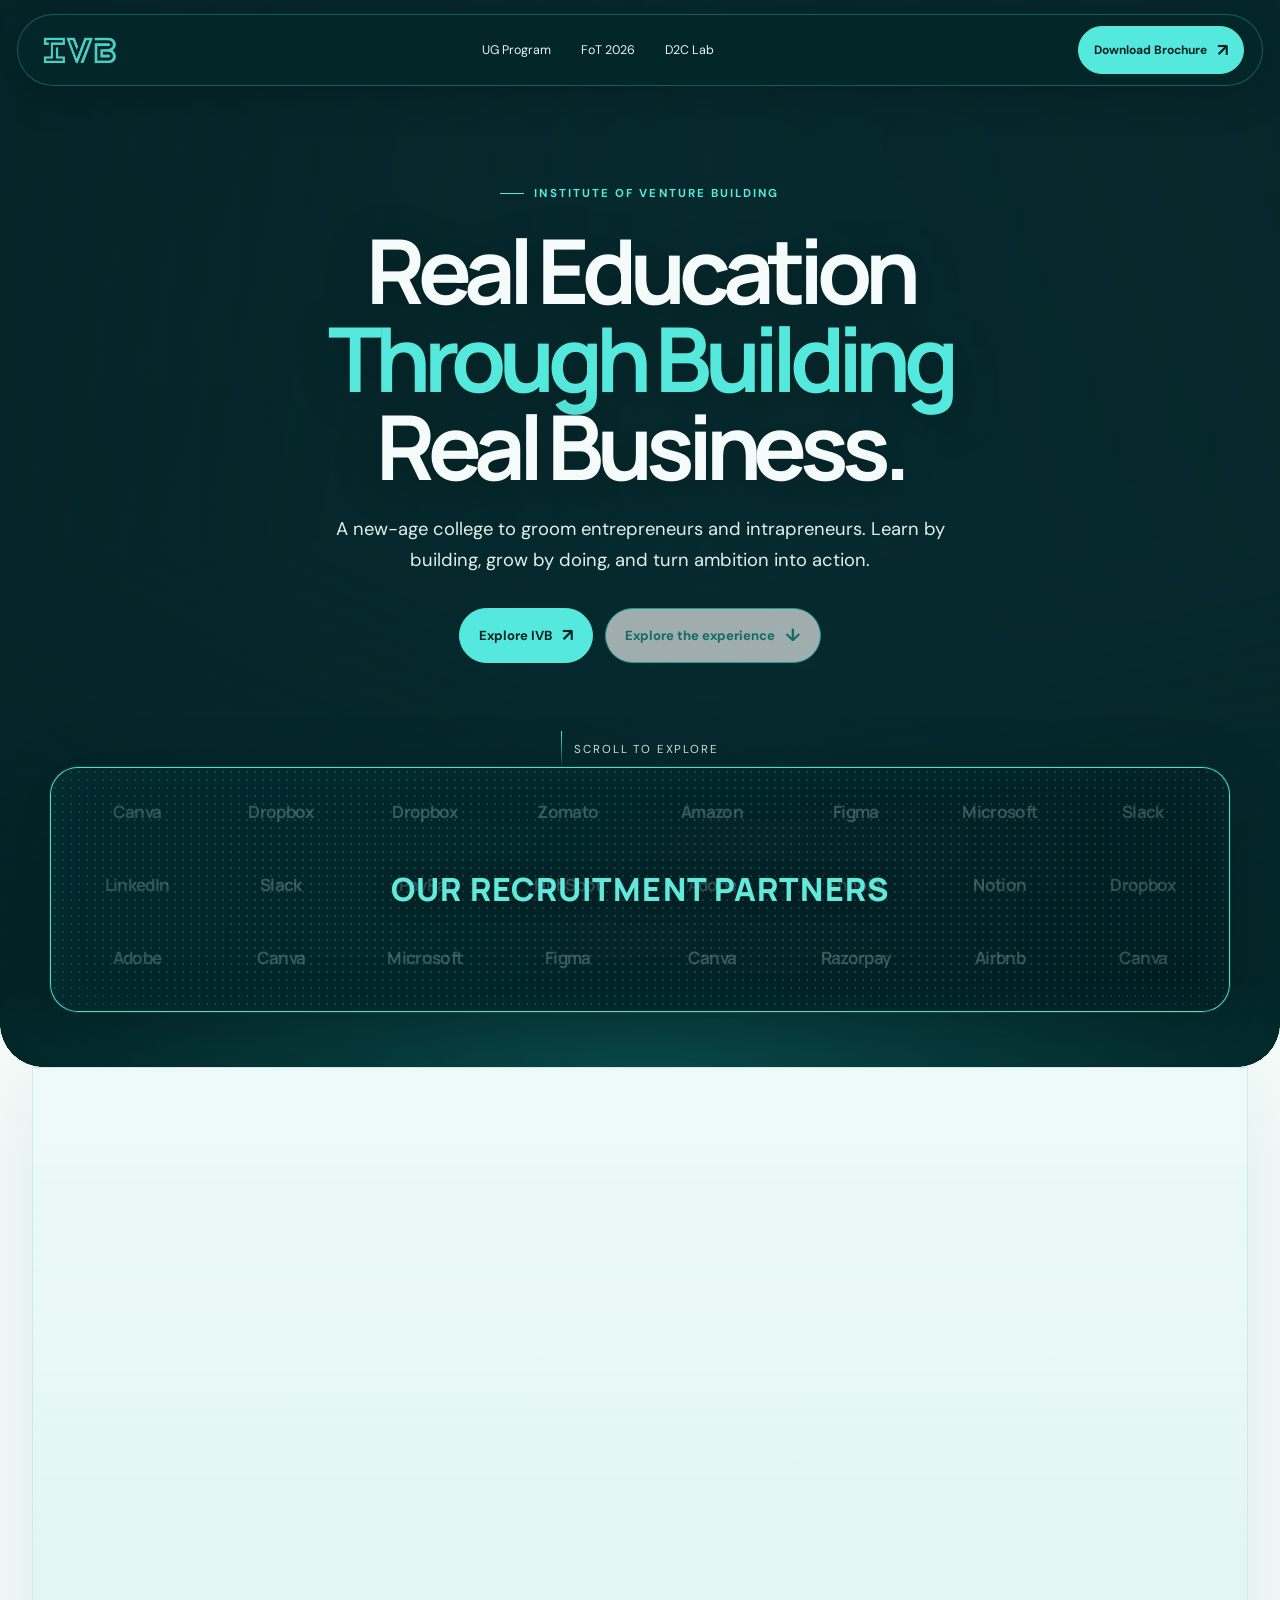
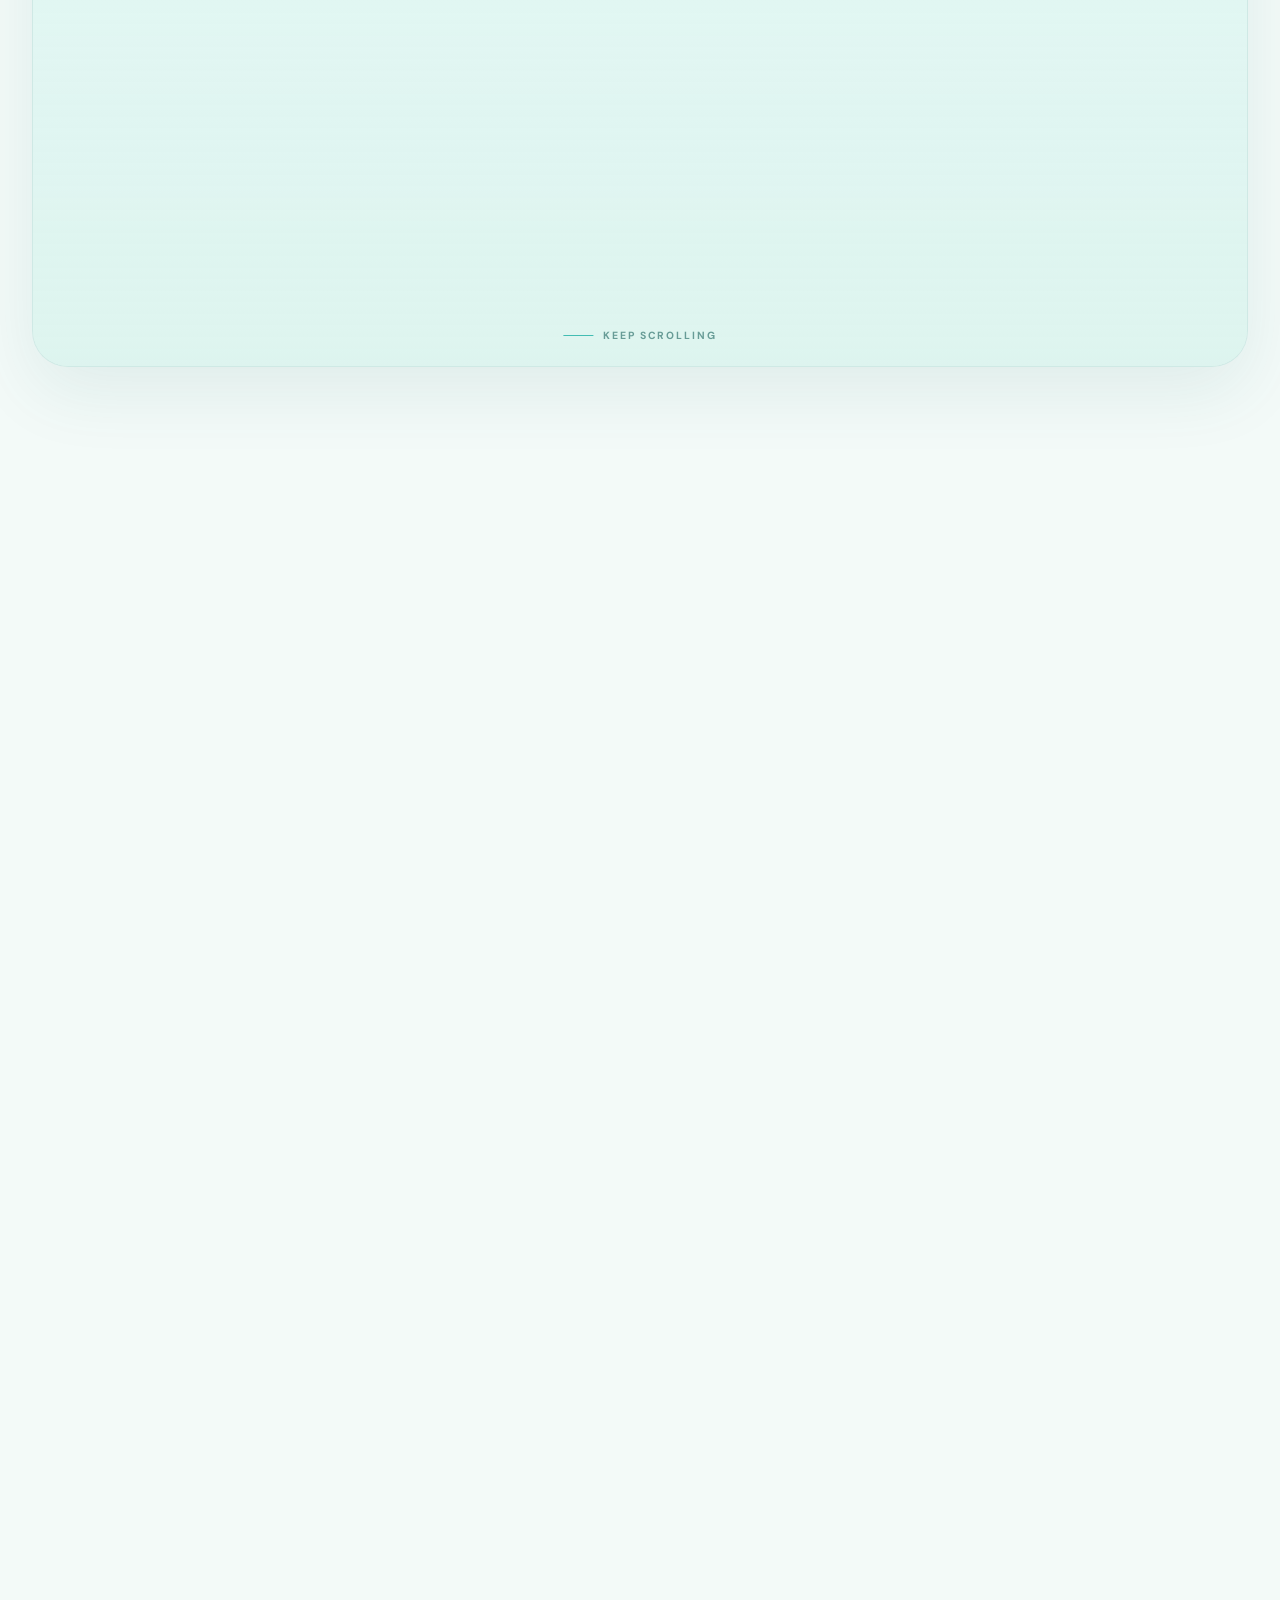
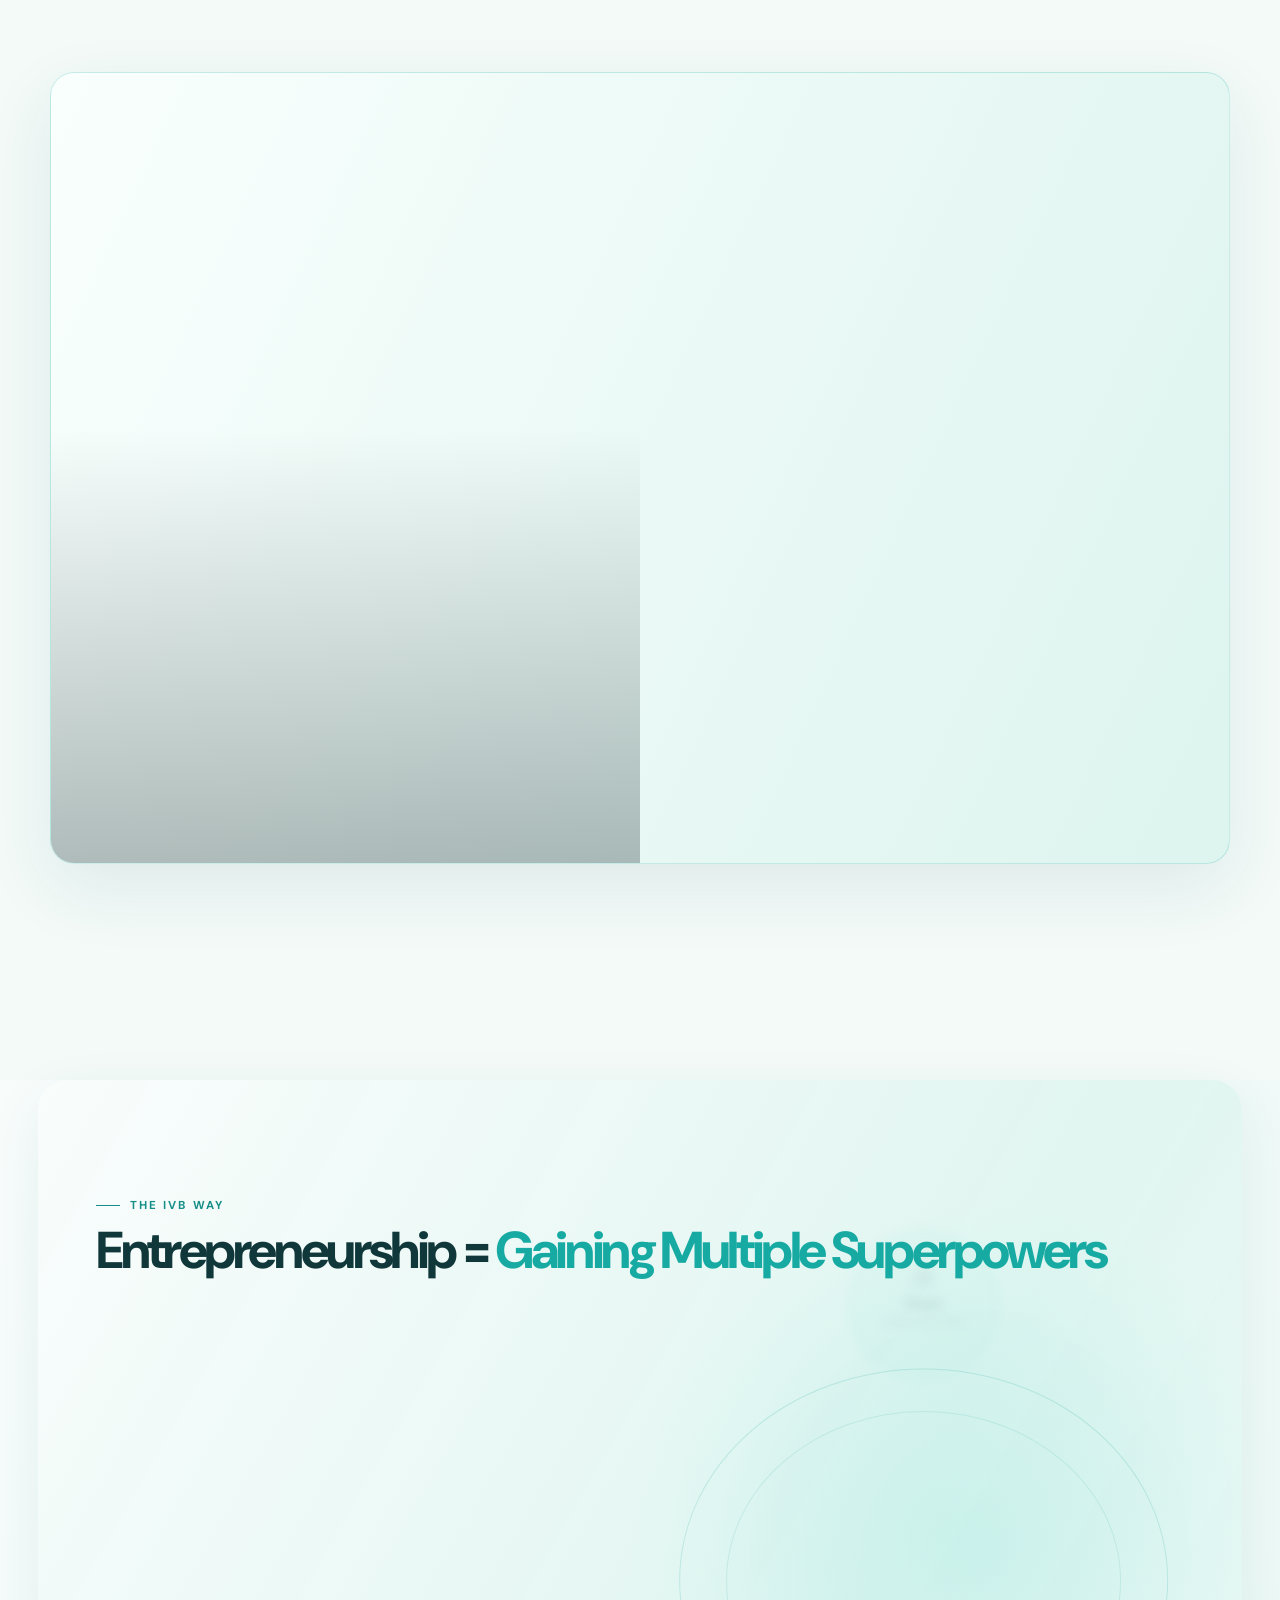
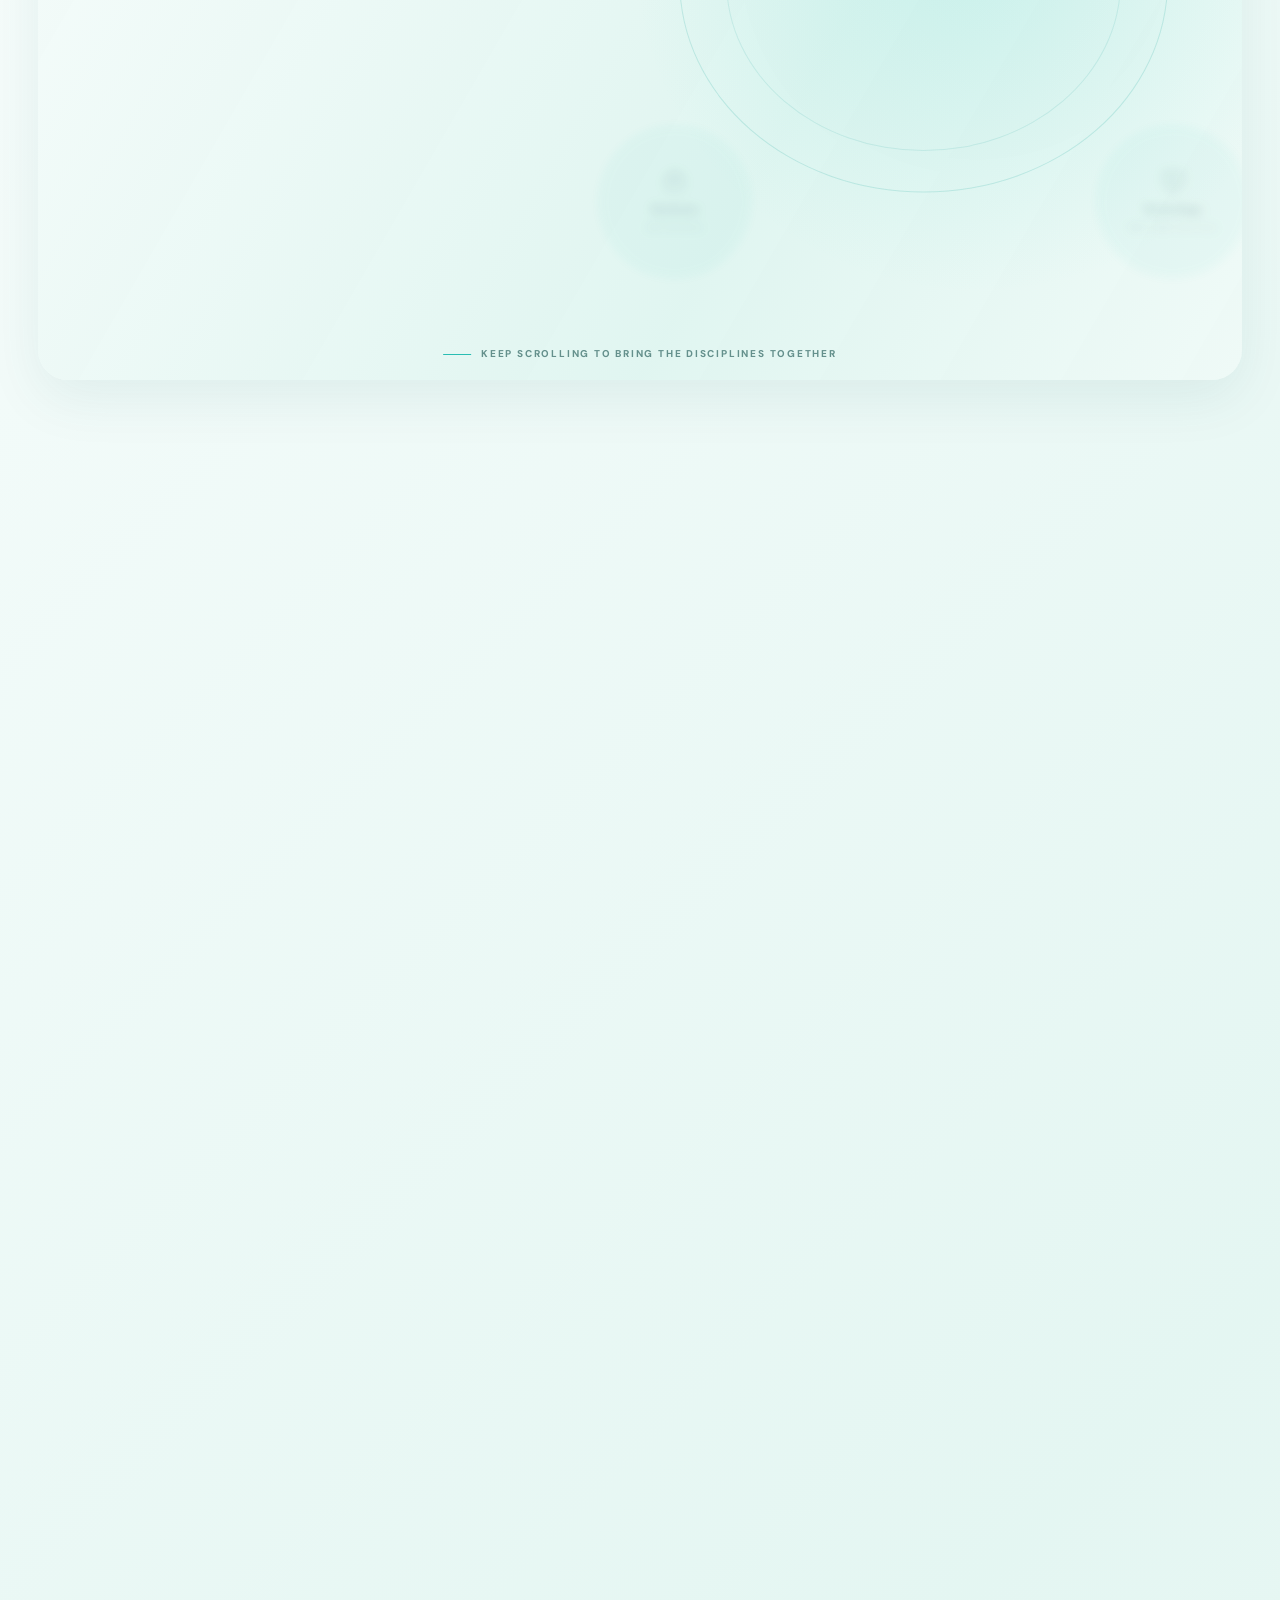
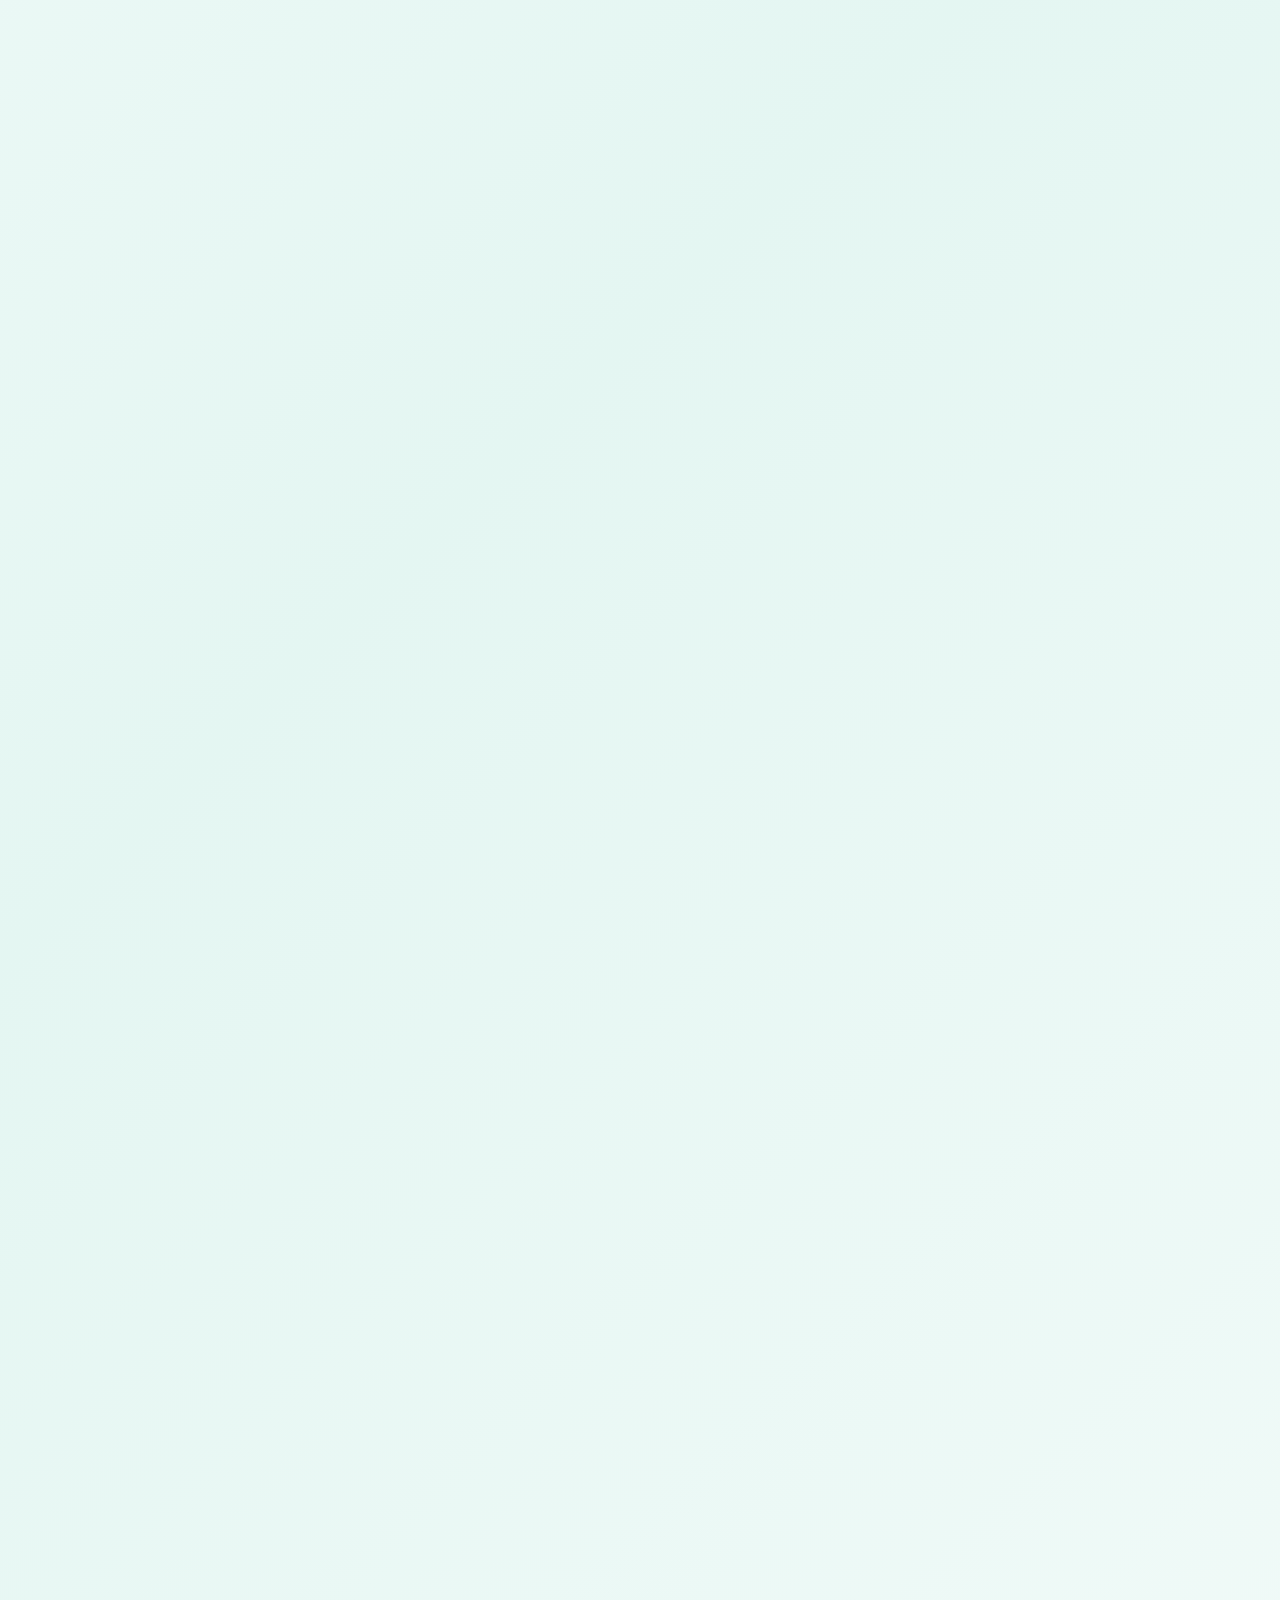
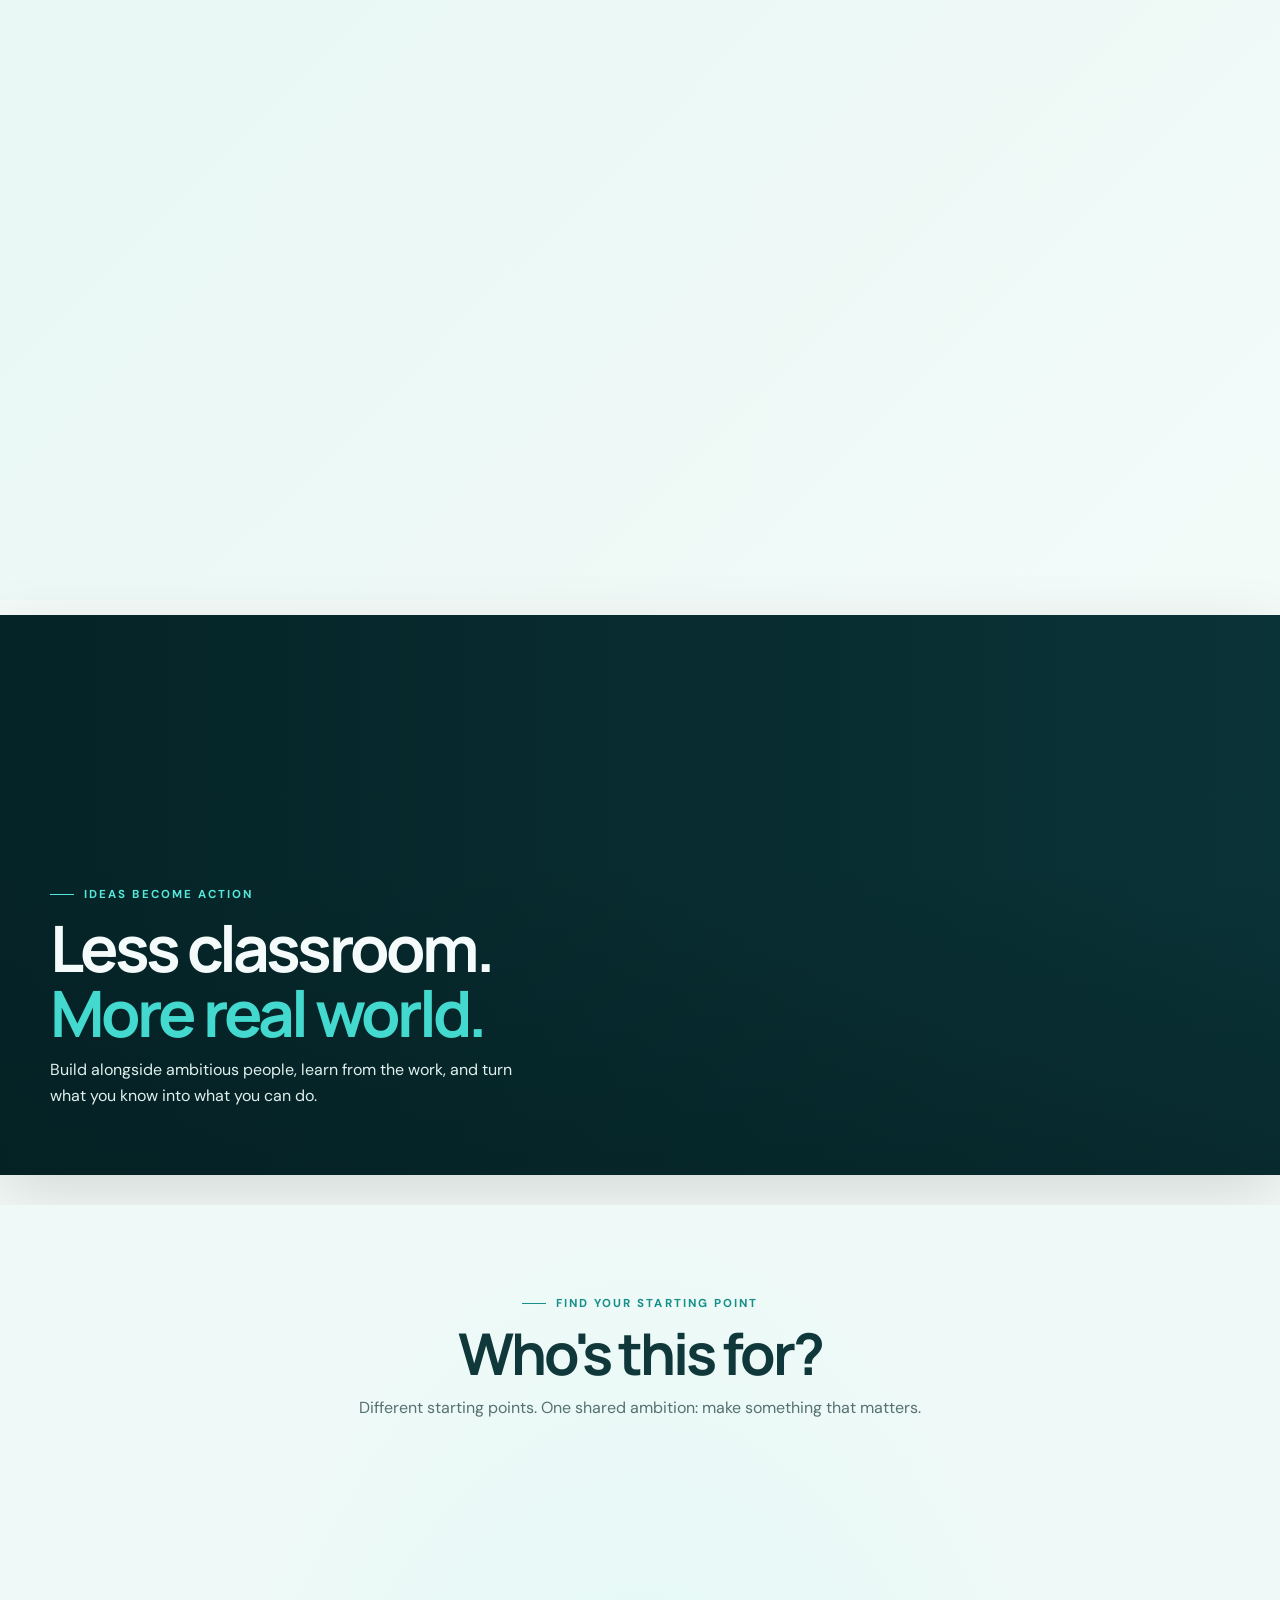
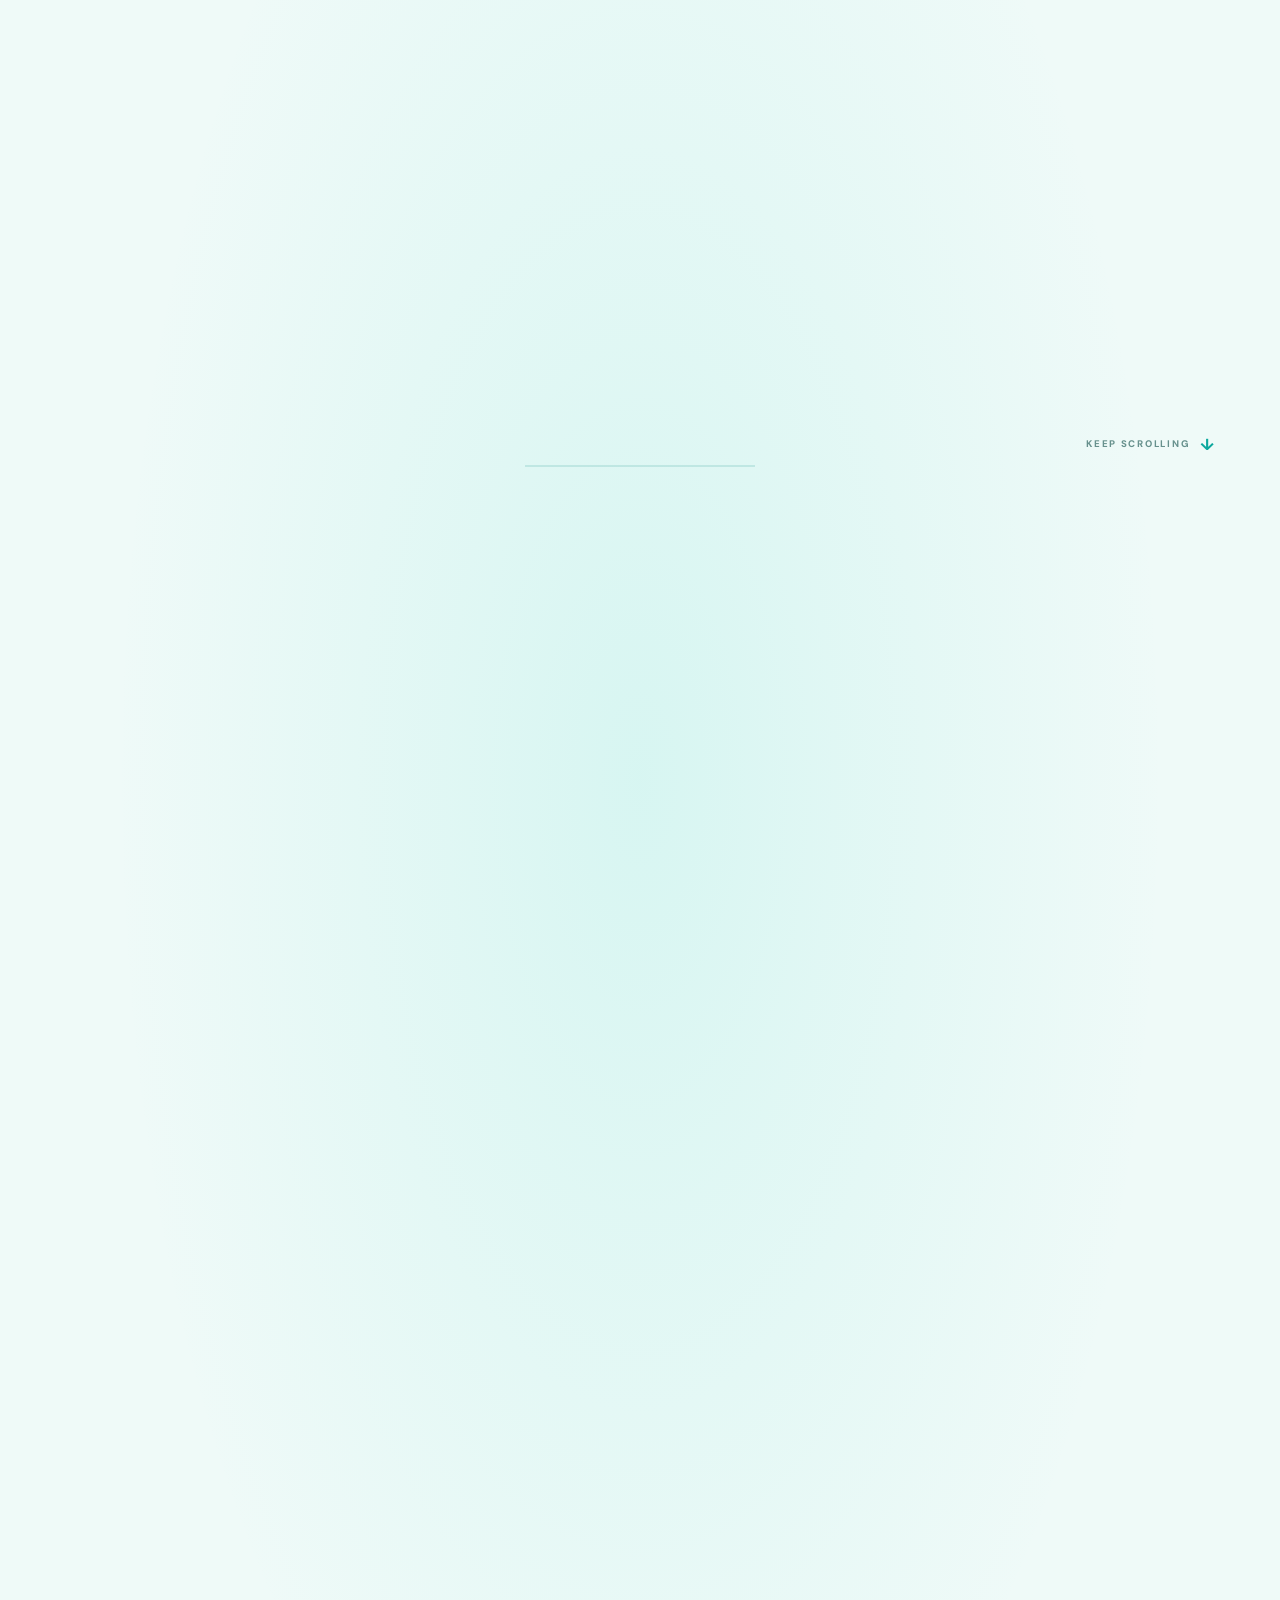
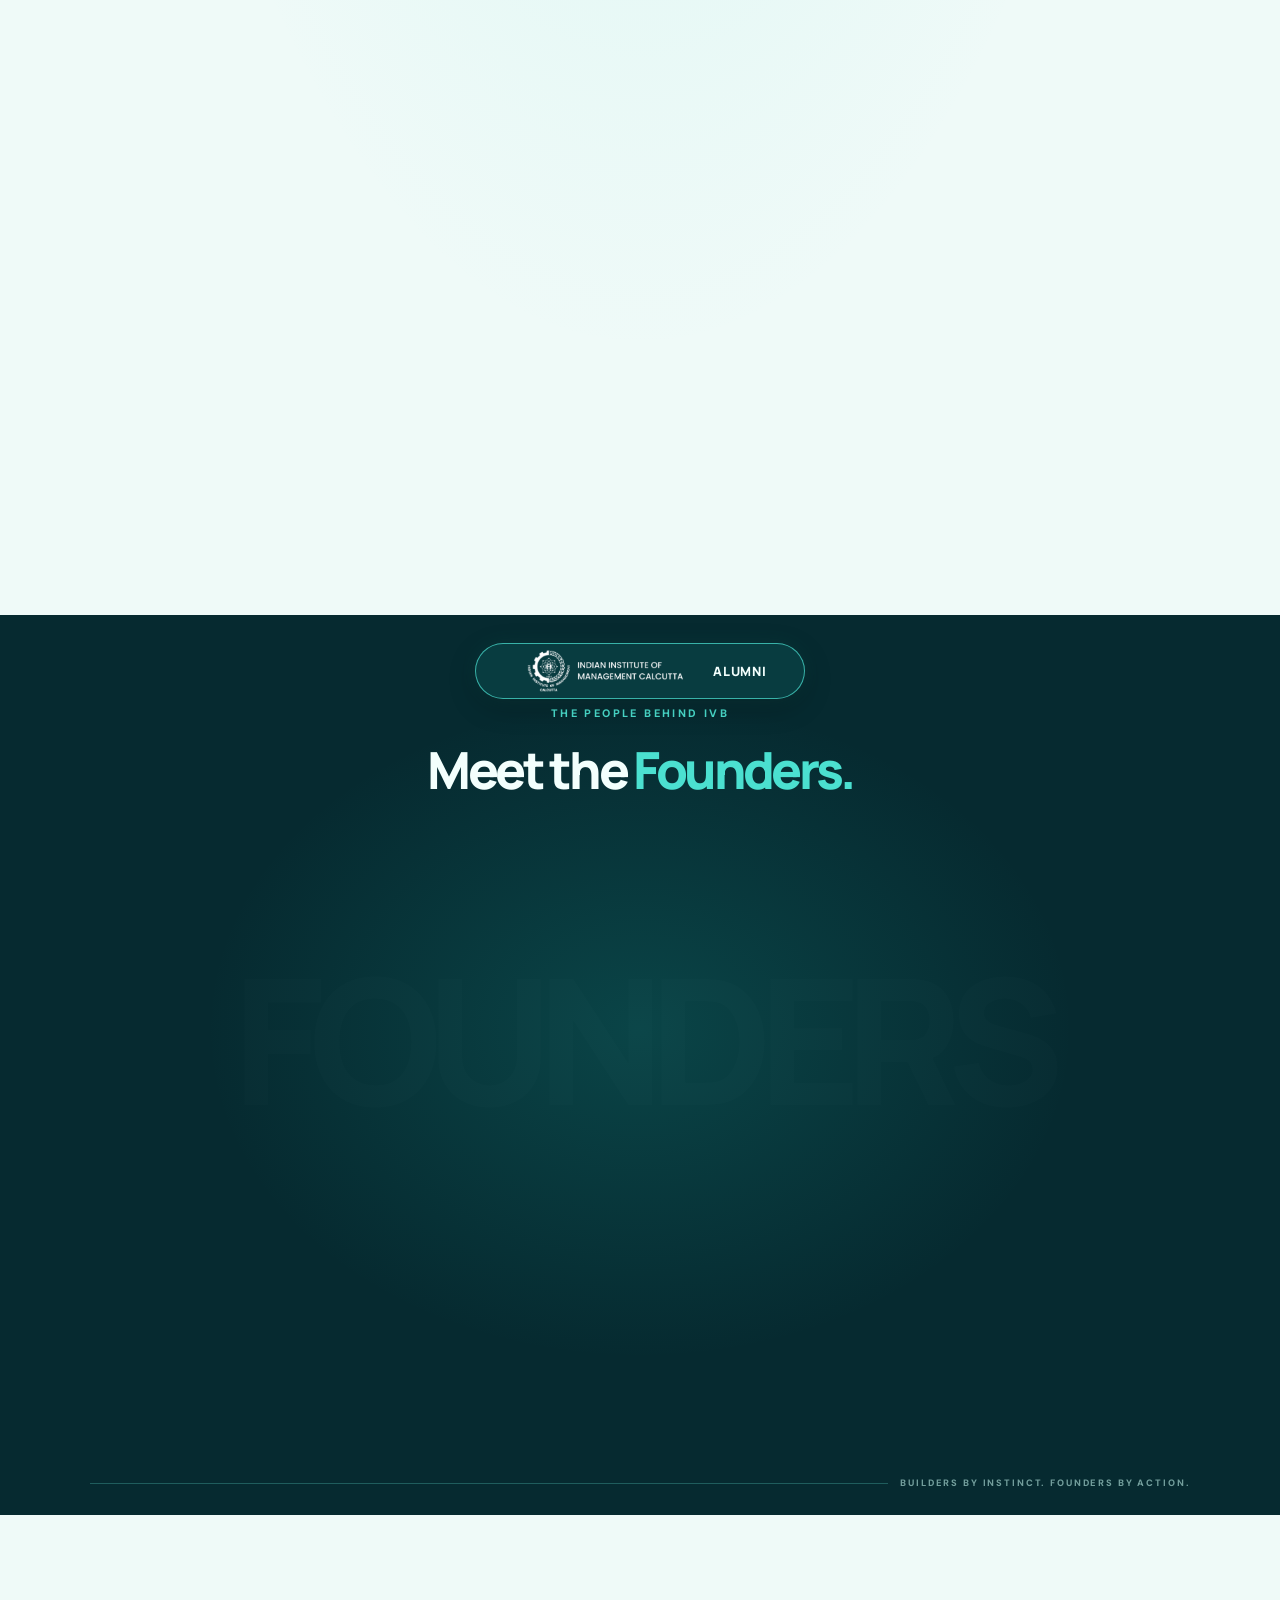
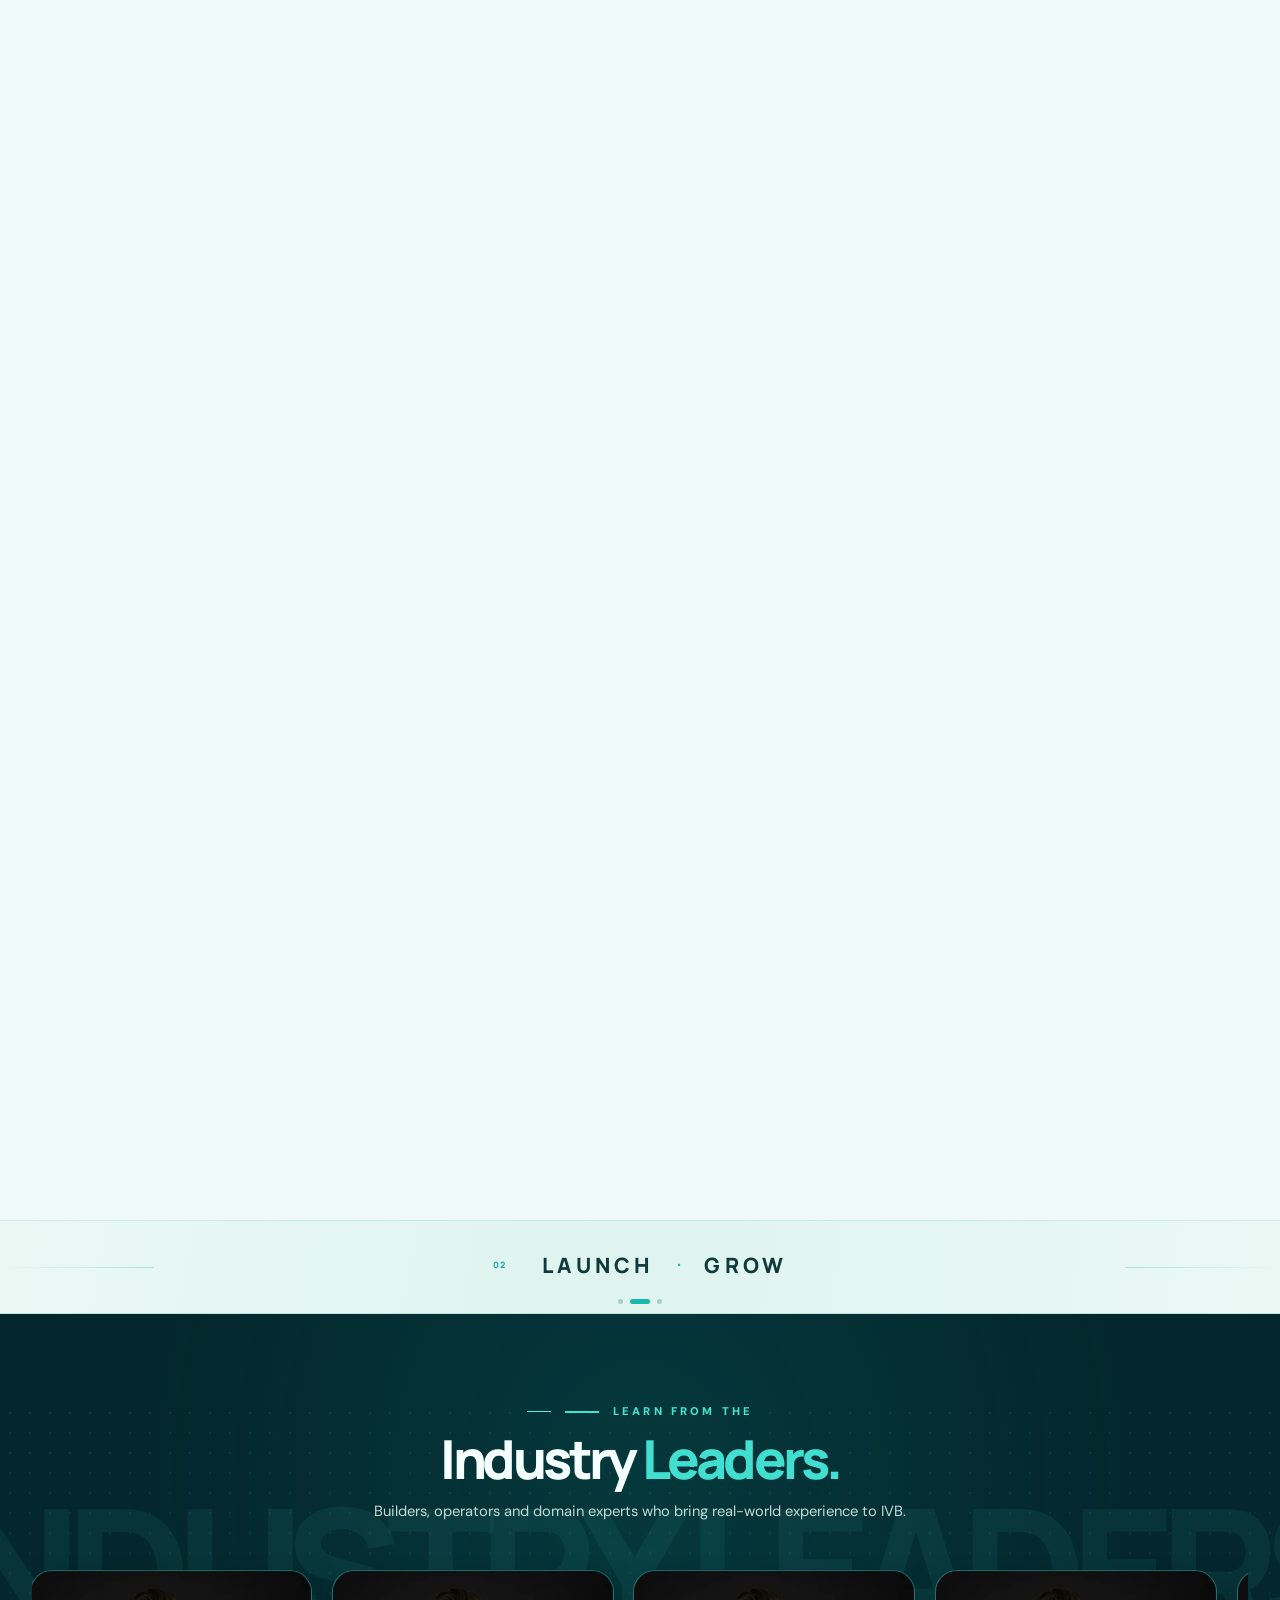
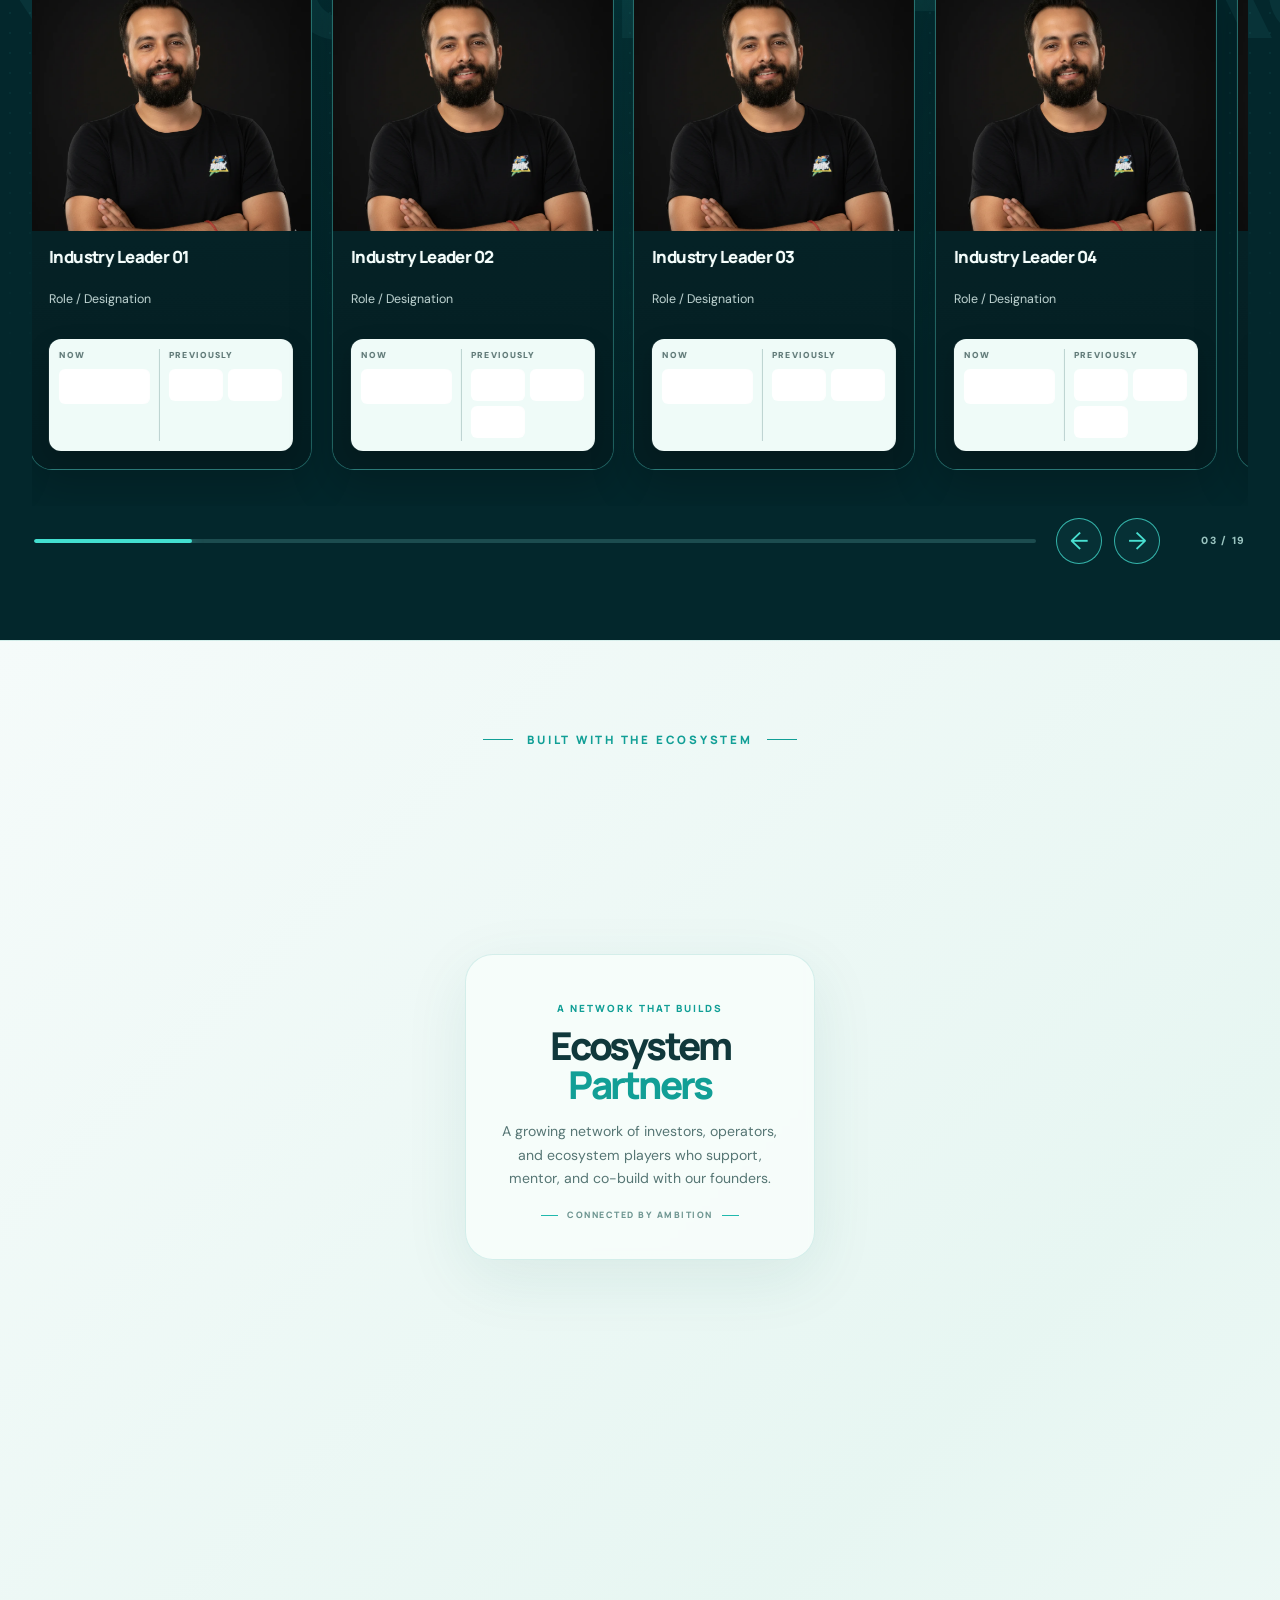
==== commit fdd4d877: "video compressed" ====
--- a/index.html
+++ b/index.html
@@ -33,7 +33,7 @@
   <div class="nav-links" id="navLinks">
    <a href="#programs">UG Program</a><a href="#founders">FoT 2026</a><a href="#ecosystem">D2C Lab</a>
   </div>
-  <a class="btn primary nav-cta" href="#apply">Download Brochure <span class="arrow">→</span></a>
+  <a class="btn primary nav-cta" href="#apply">Download Brochure <span class="arrow">↗</span></a>
   <button class="menu-toggle" id="menuToggle" aria-label="Open menu">☰</button>
  </nav>
 </div>
--- a/css/styles.css
+++ b/css/styles.css
@@ -2844,14 +2844,7 @@
 }
 
 
-/* V49 — IVB motto carousel and legacy-style full-width navigation */
-.nav-wrap{top:0!important}
-.nav{width:100%!important;max-width:none!important;margin:0!important;min-height:72px;padding:0 clamp(22px,3vw,54px)!important;border:0!important;border-bottom:1px solid rgba(80,220,210,.12)!important;border-radius:0!important;background:rgba(3,31,35,.97)!important;backdrop-filter:blur(16px);box-shadow:0 8px 24px rgba(0,0,0,.13)!important}
-.nav .logo-image img{display:block;width:118px;height:auto;max-height:48px;object-fit:contain}
-.nav-links{gap:clamp(24px,3vw,48px)!important;font-size:clamp(.82rem,1vw,.98rem)!important;color:#e4f1ef!important}
-.nav-links a{white-space:nowrap}
-.nav-cta{padding:15px 27px!important;border-radius:999px!important;font-size:.9rem!important;white-space:nowrap}
-.menu-toggle{color:#59ded3!important}
+/* V50 correction: original V49 floating pill navbar restored. */
 .ivb-motto-carousel{position:relative;min-height:94px;display:flex;align-items:center;justify-content:center;overflow:hidden;padding:18px 70px 22px;background:linear-gradient(100deg,#eaf8f4 0%,#dff4ef 48%,#eaf8f4 100%);border-top:1px solid rgba(17,153,145,.12);border-bottom:1px solid rgba(17,153,145,.18);color:#103a3d}
 .ivb-motto-carousel:before,.ivb-motto-carousel:after{content:"";position:absolute;top:50%;width:clamp(35px,12vw,190px);height:1px;background:linear-gradient(90deg,transparent,rgba(18,171,160,.28))}
 .ivb-motto-carousel:before{left:0}.ivb-motto-carousel:after{right:0;transform:rotate(180deg)}
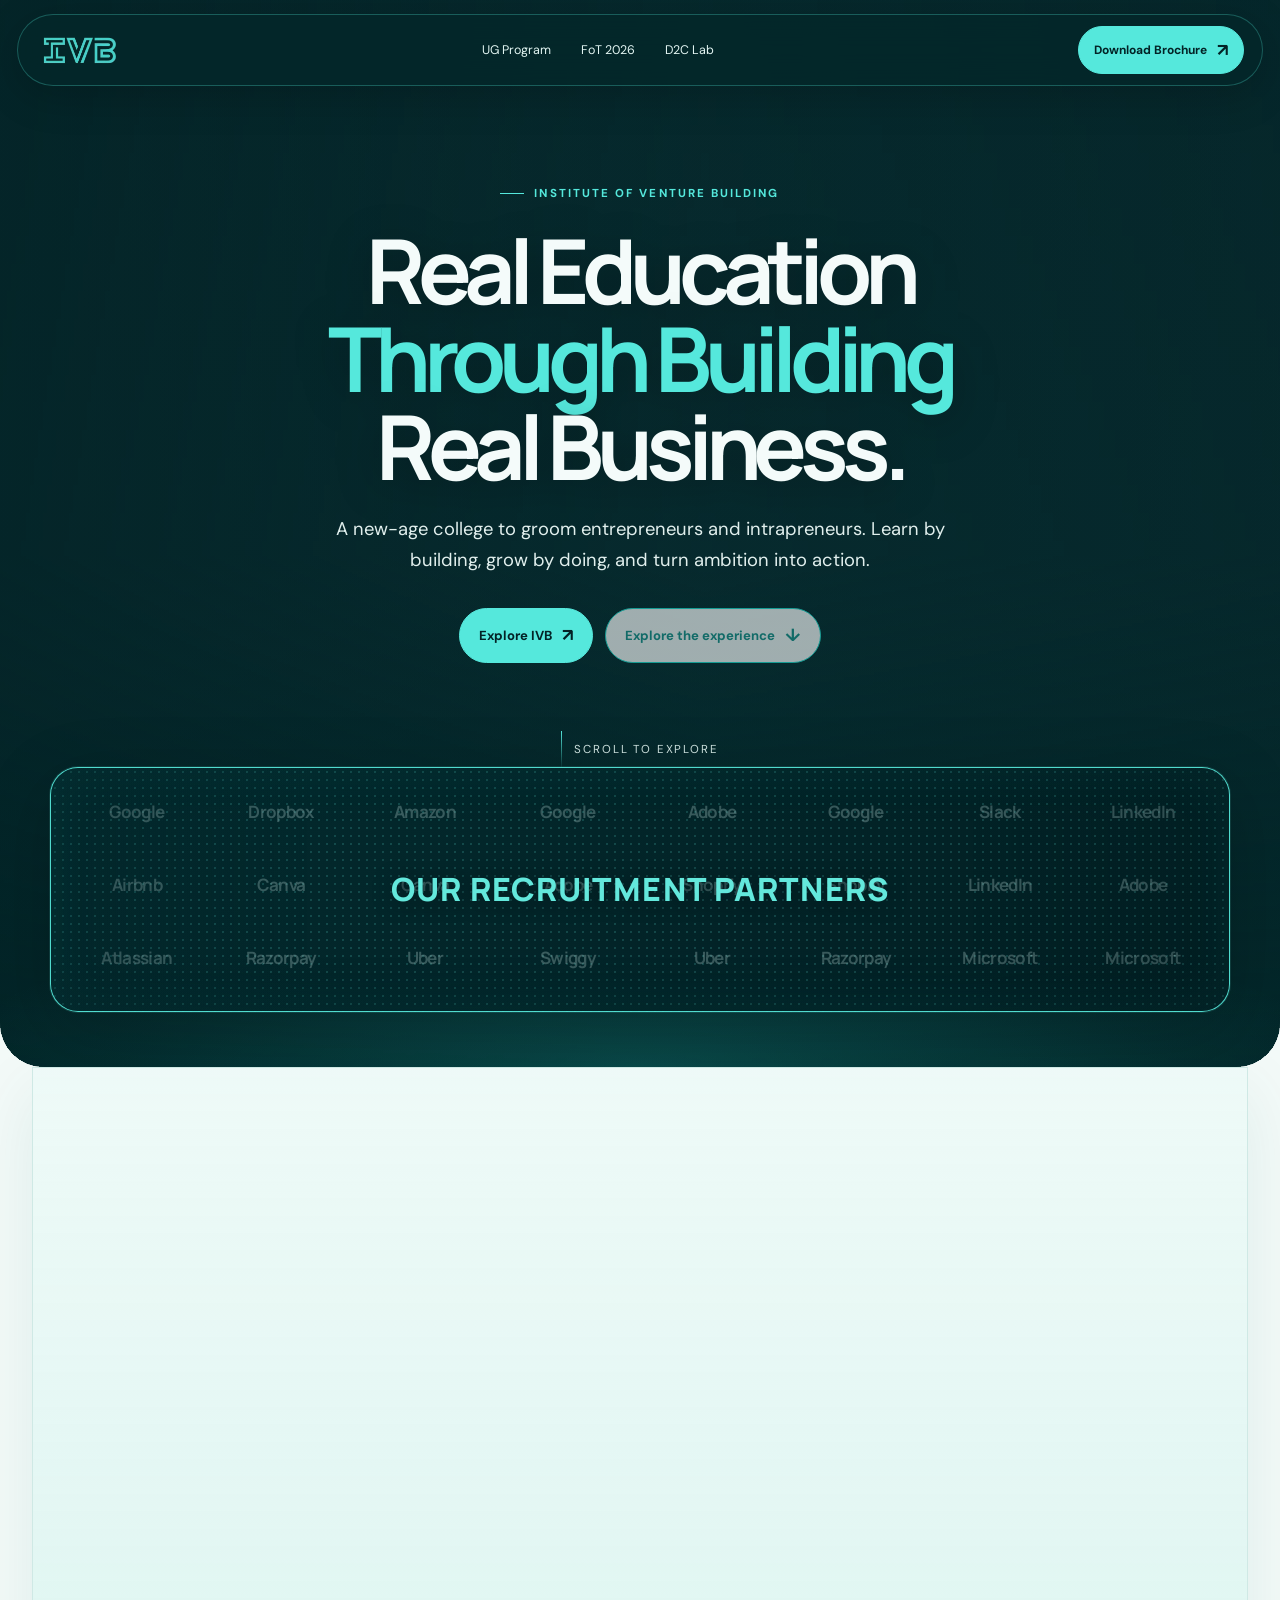
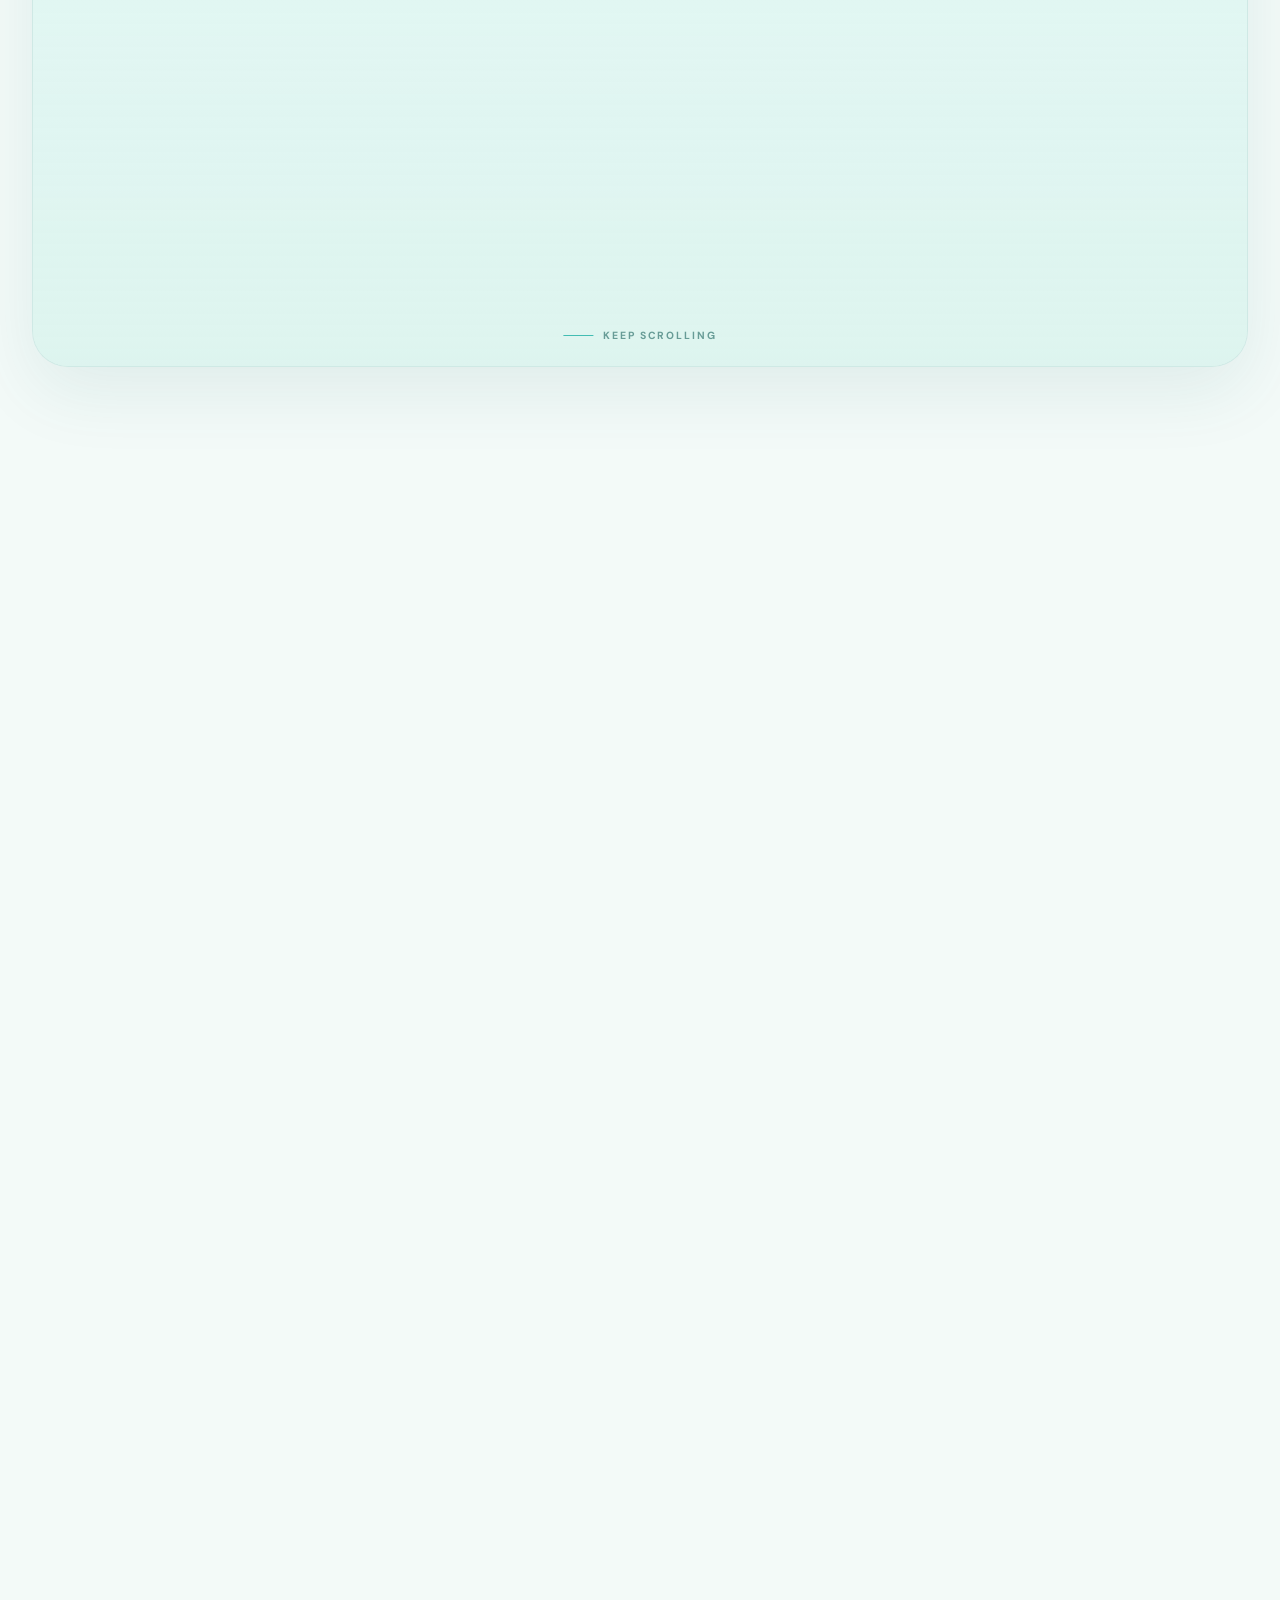
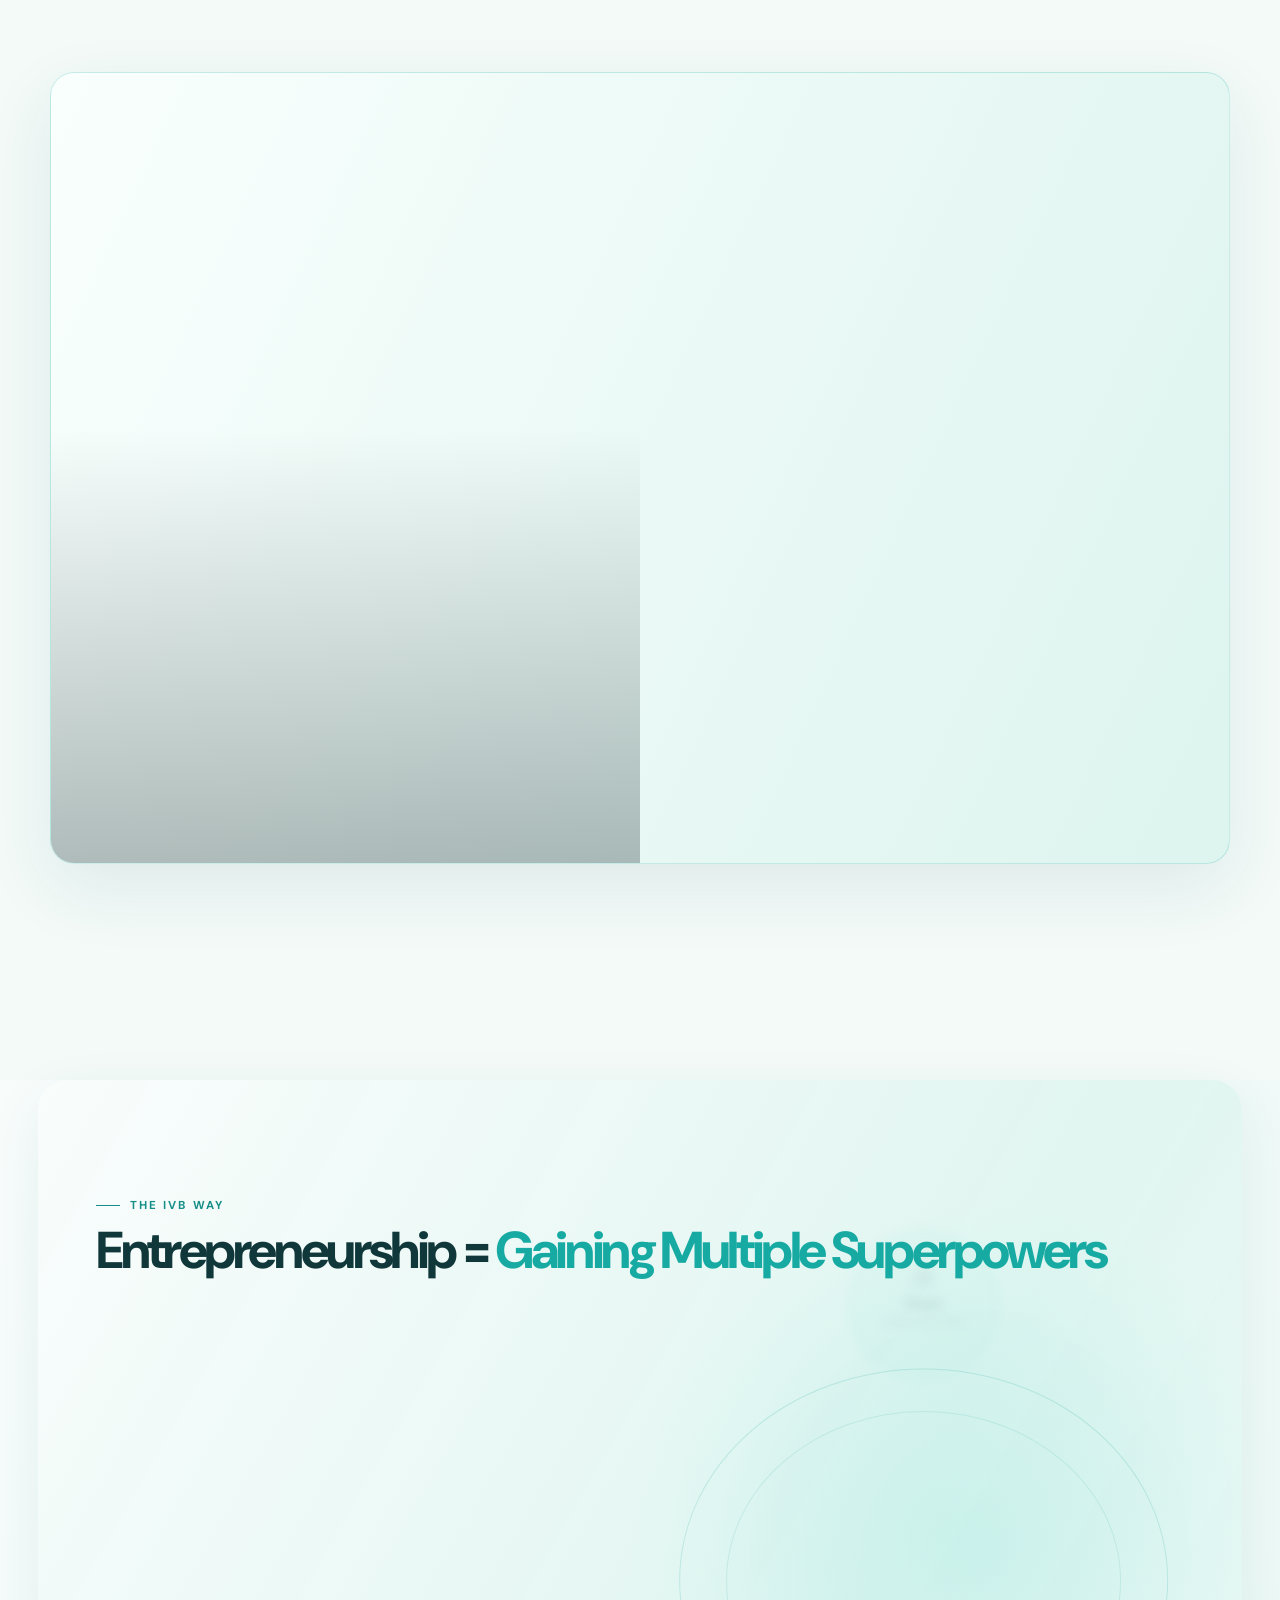
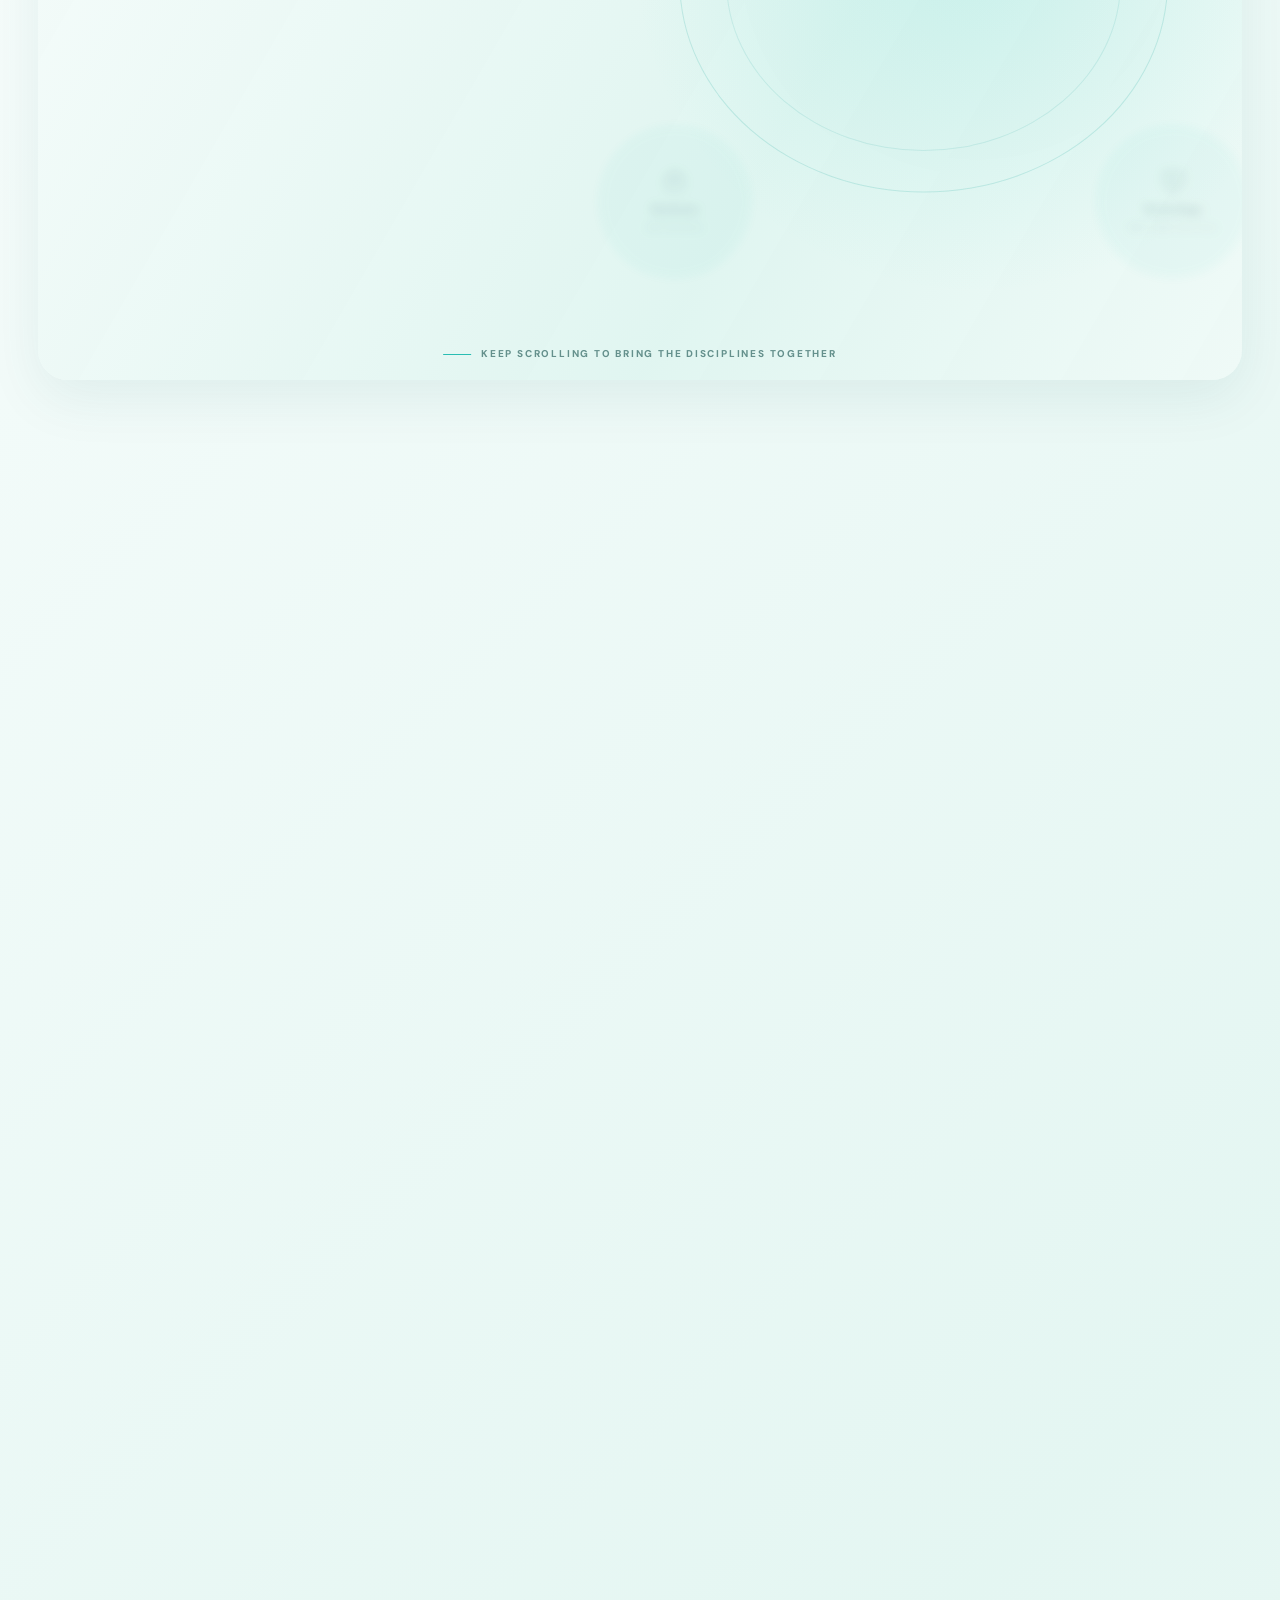
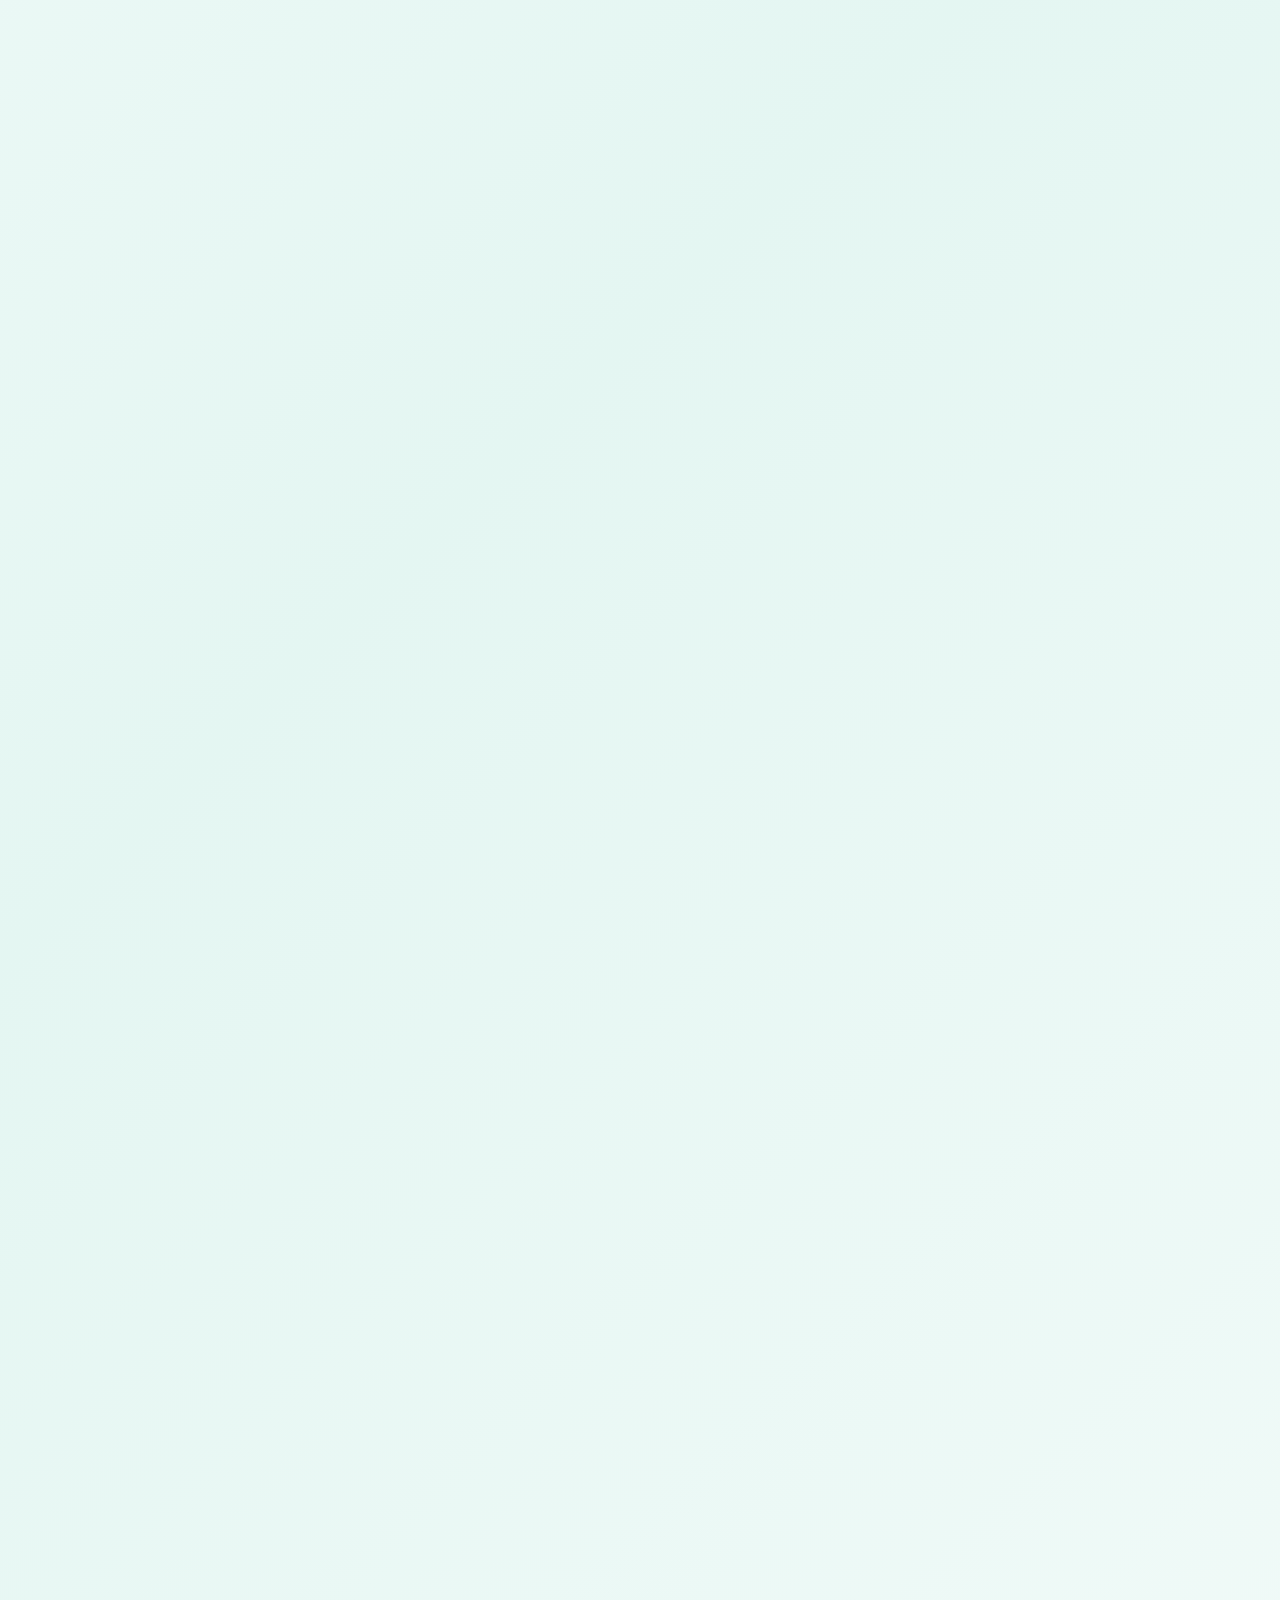
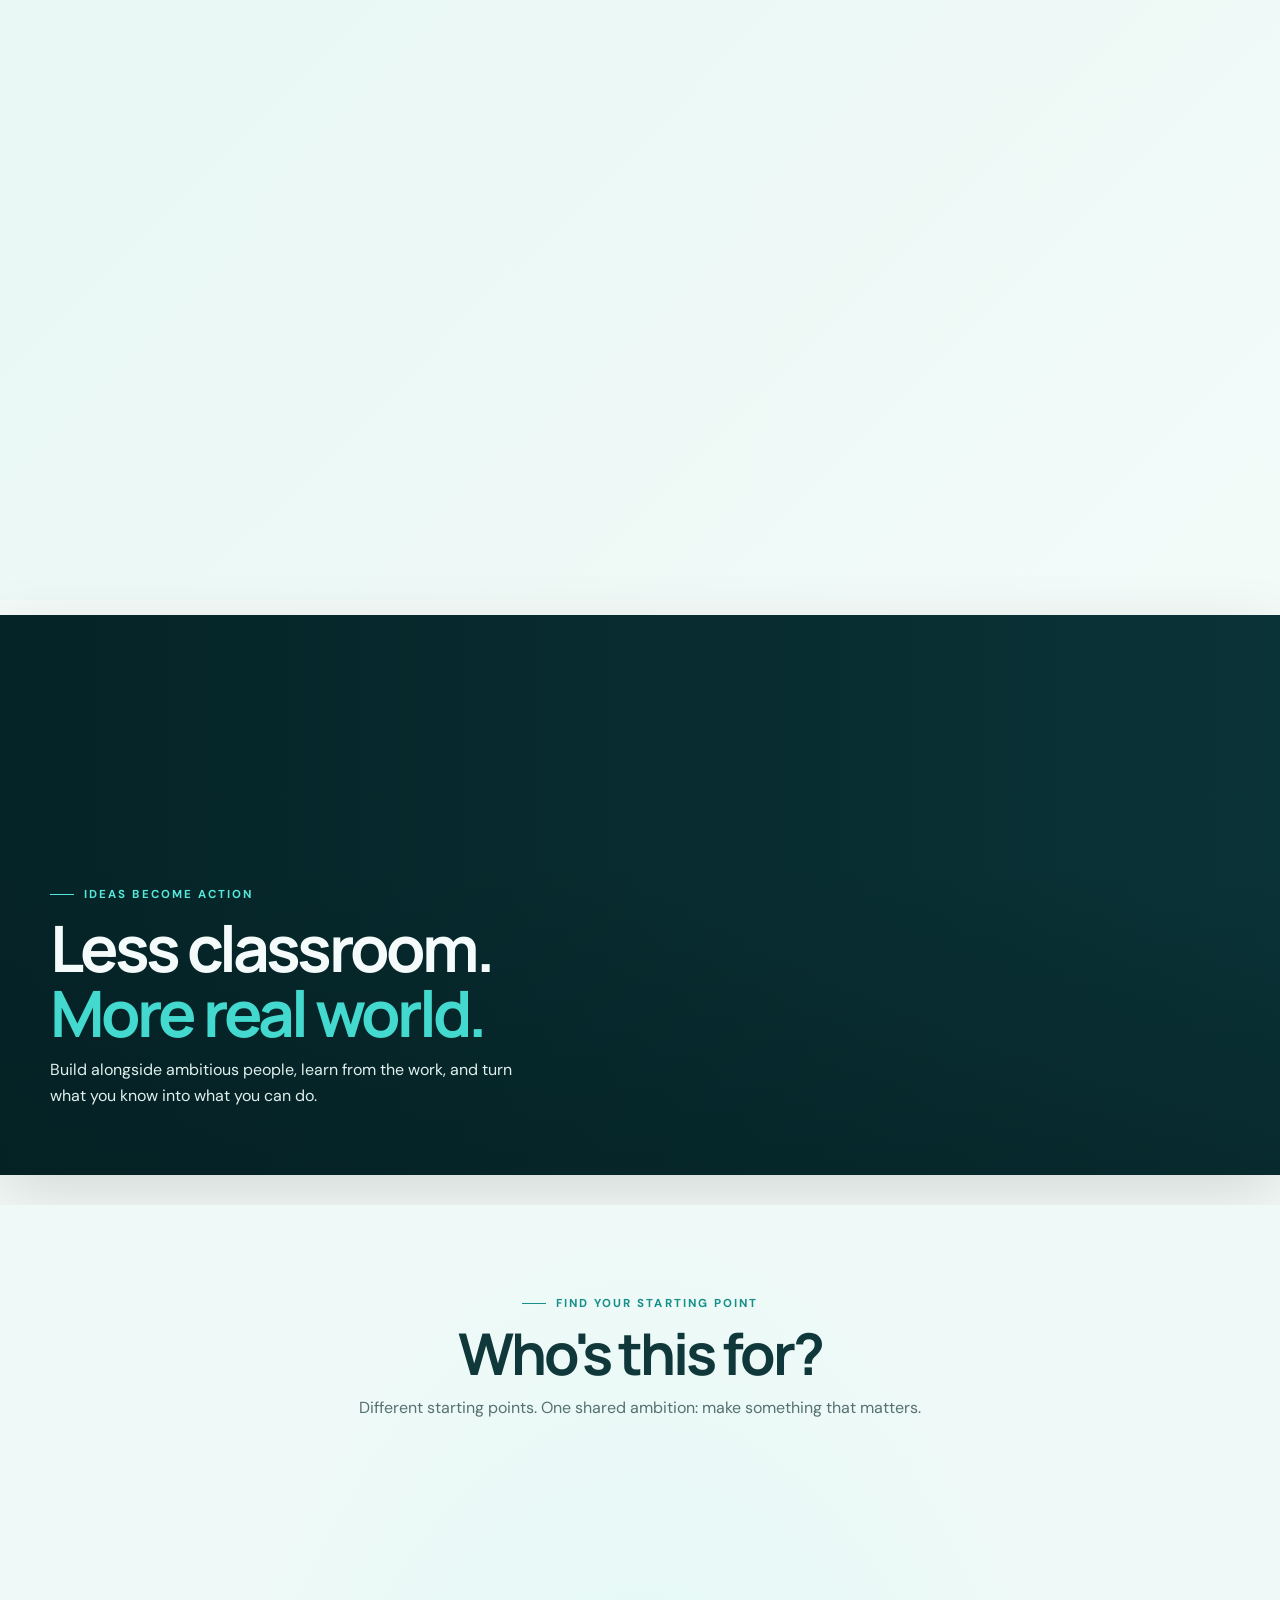
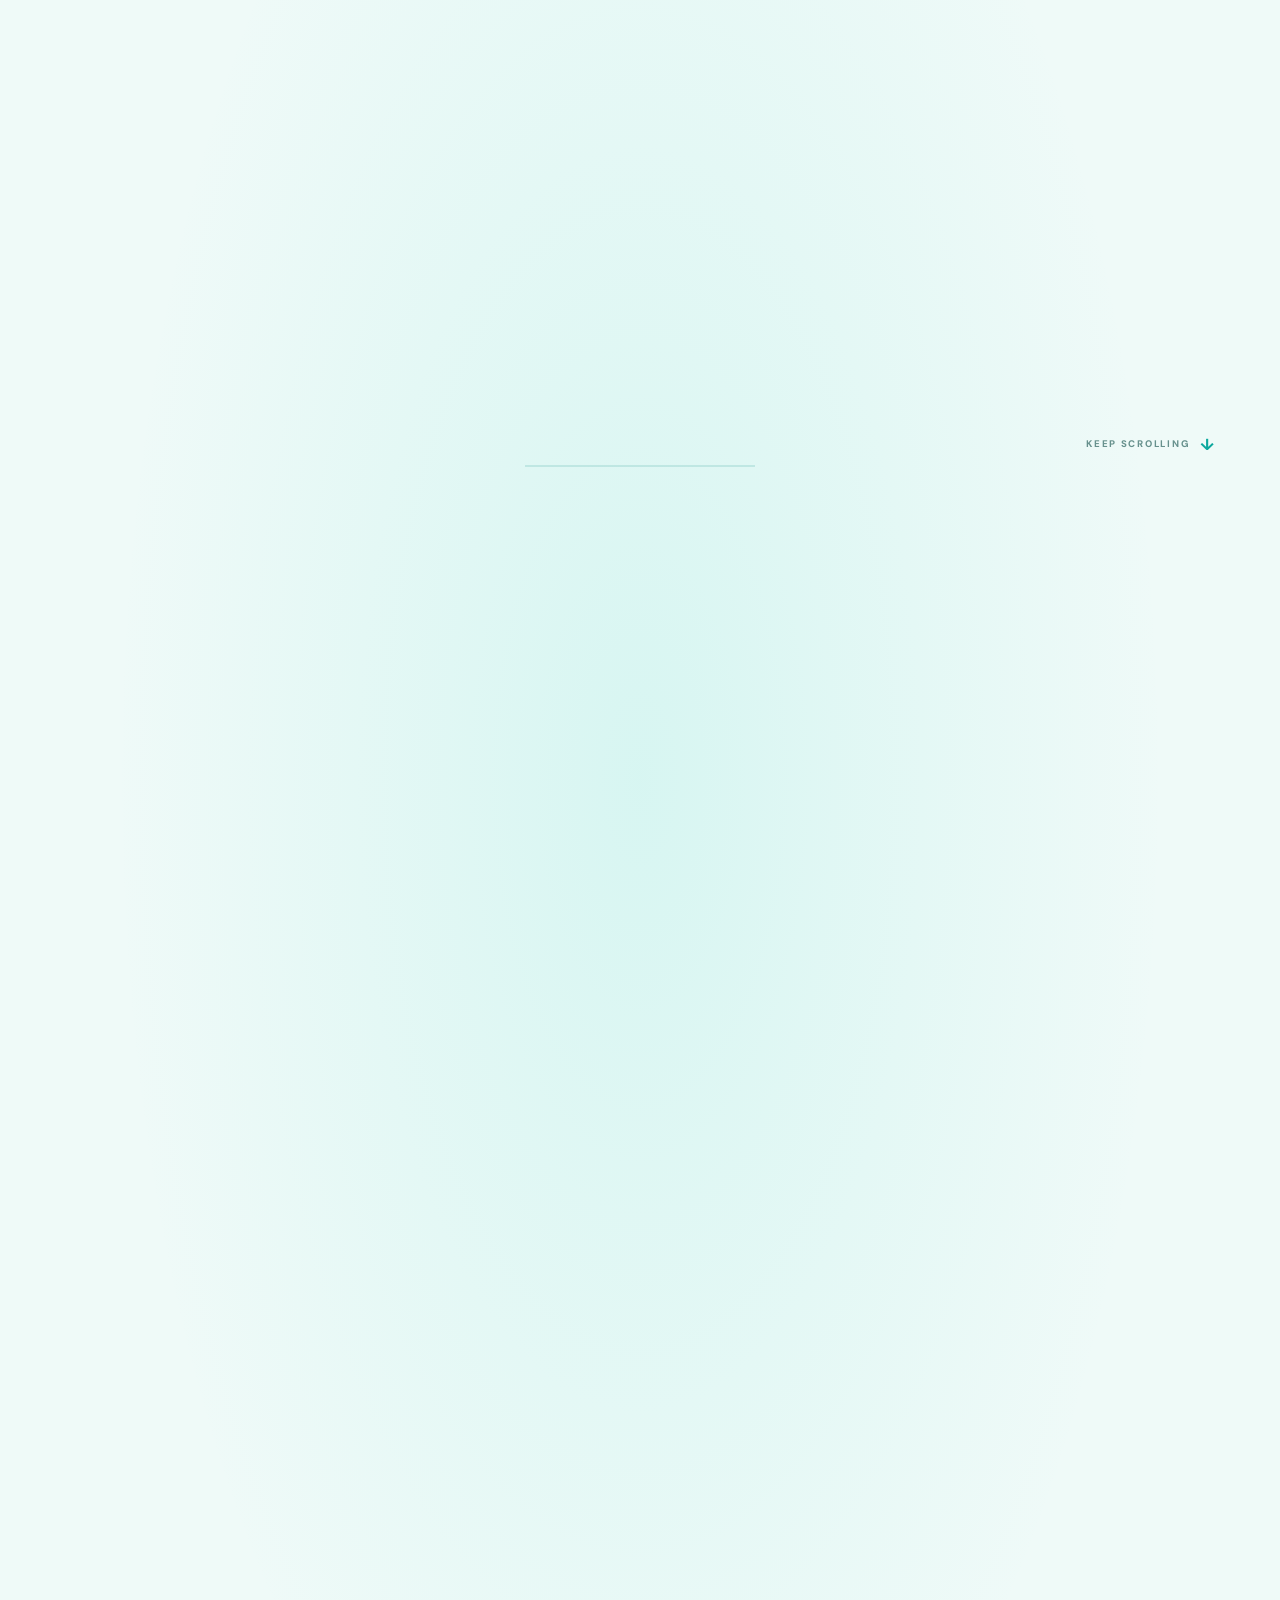
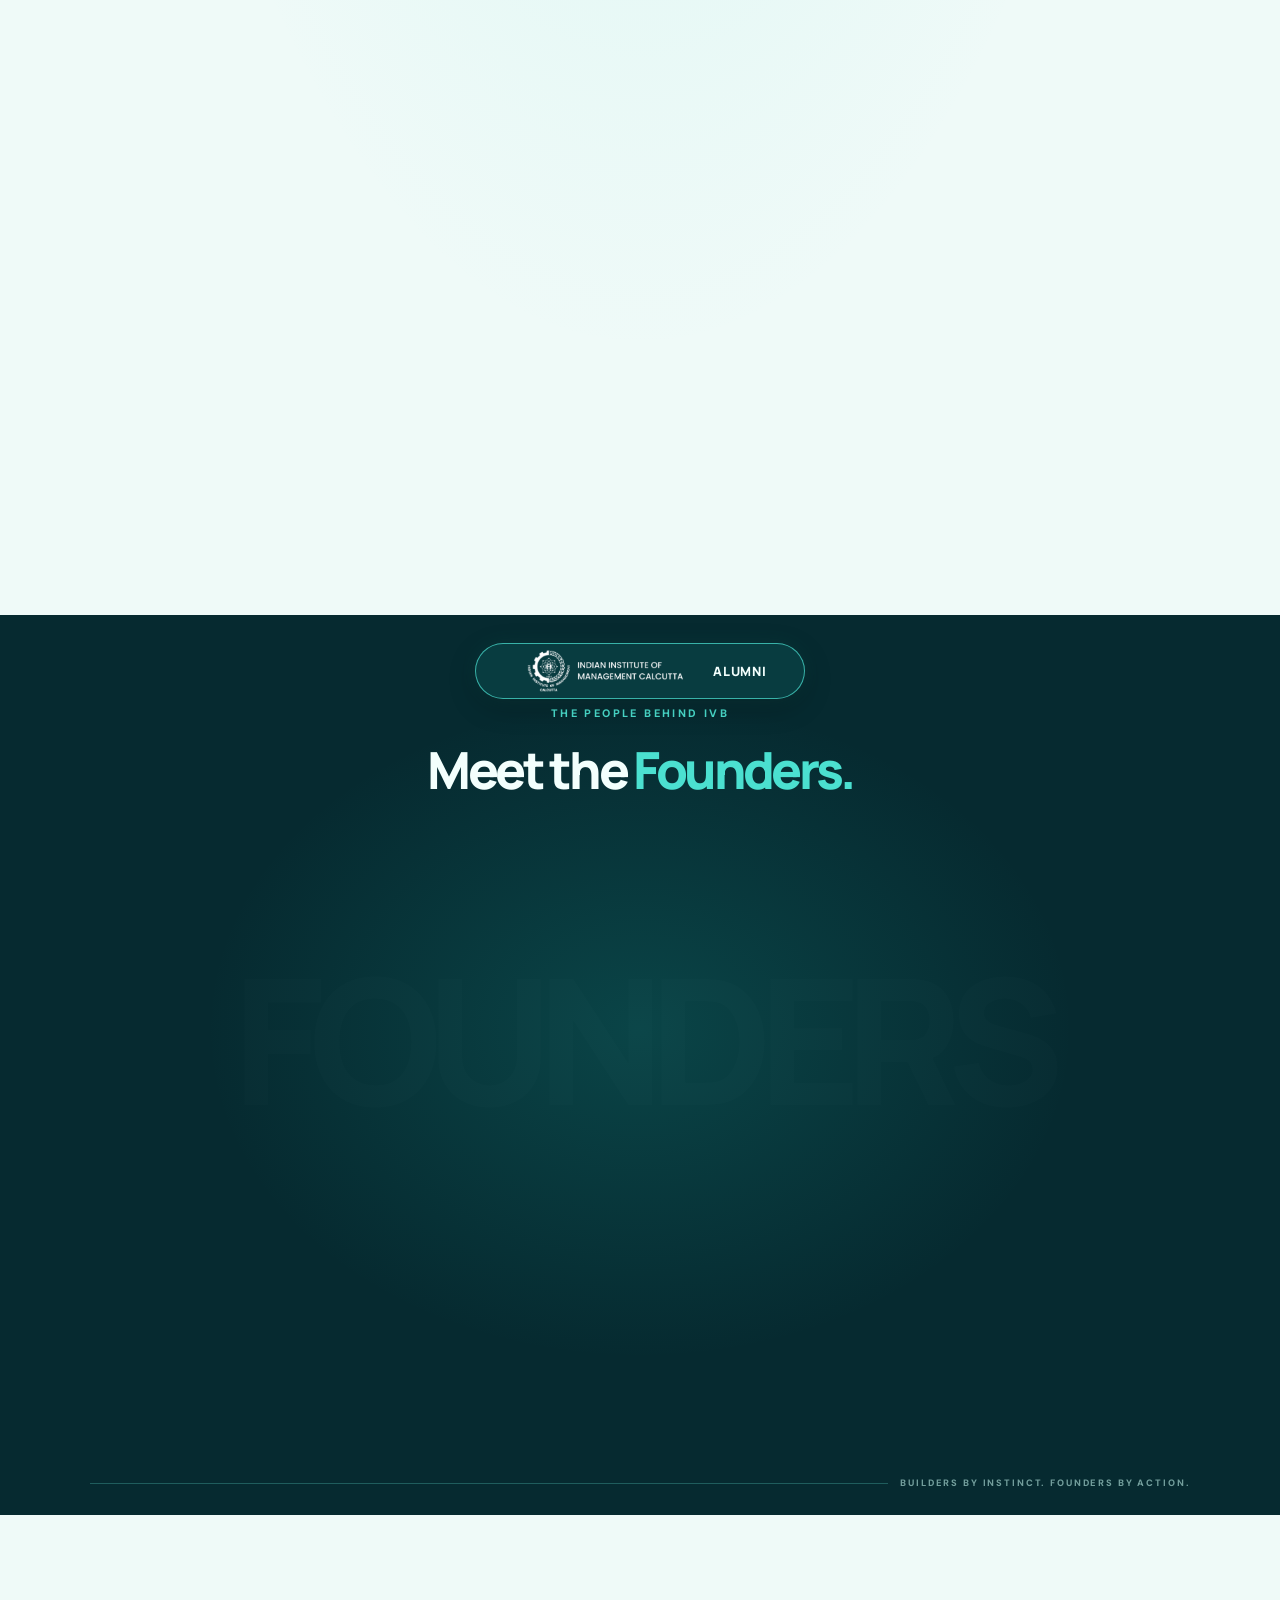
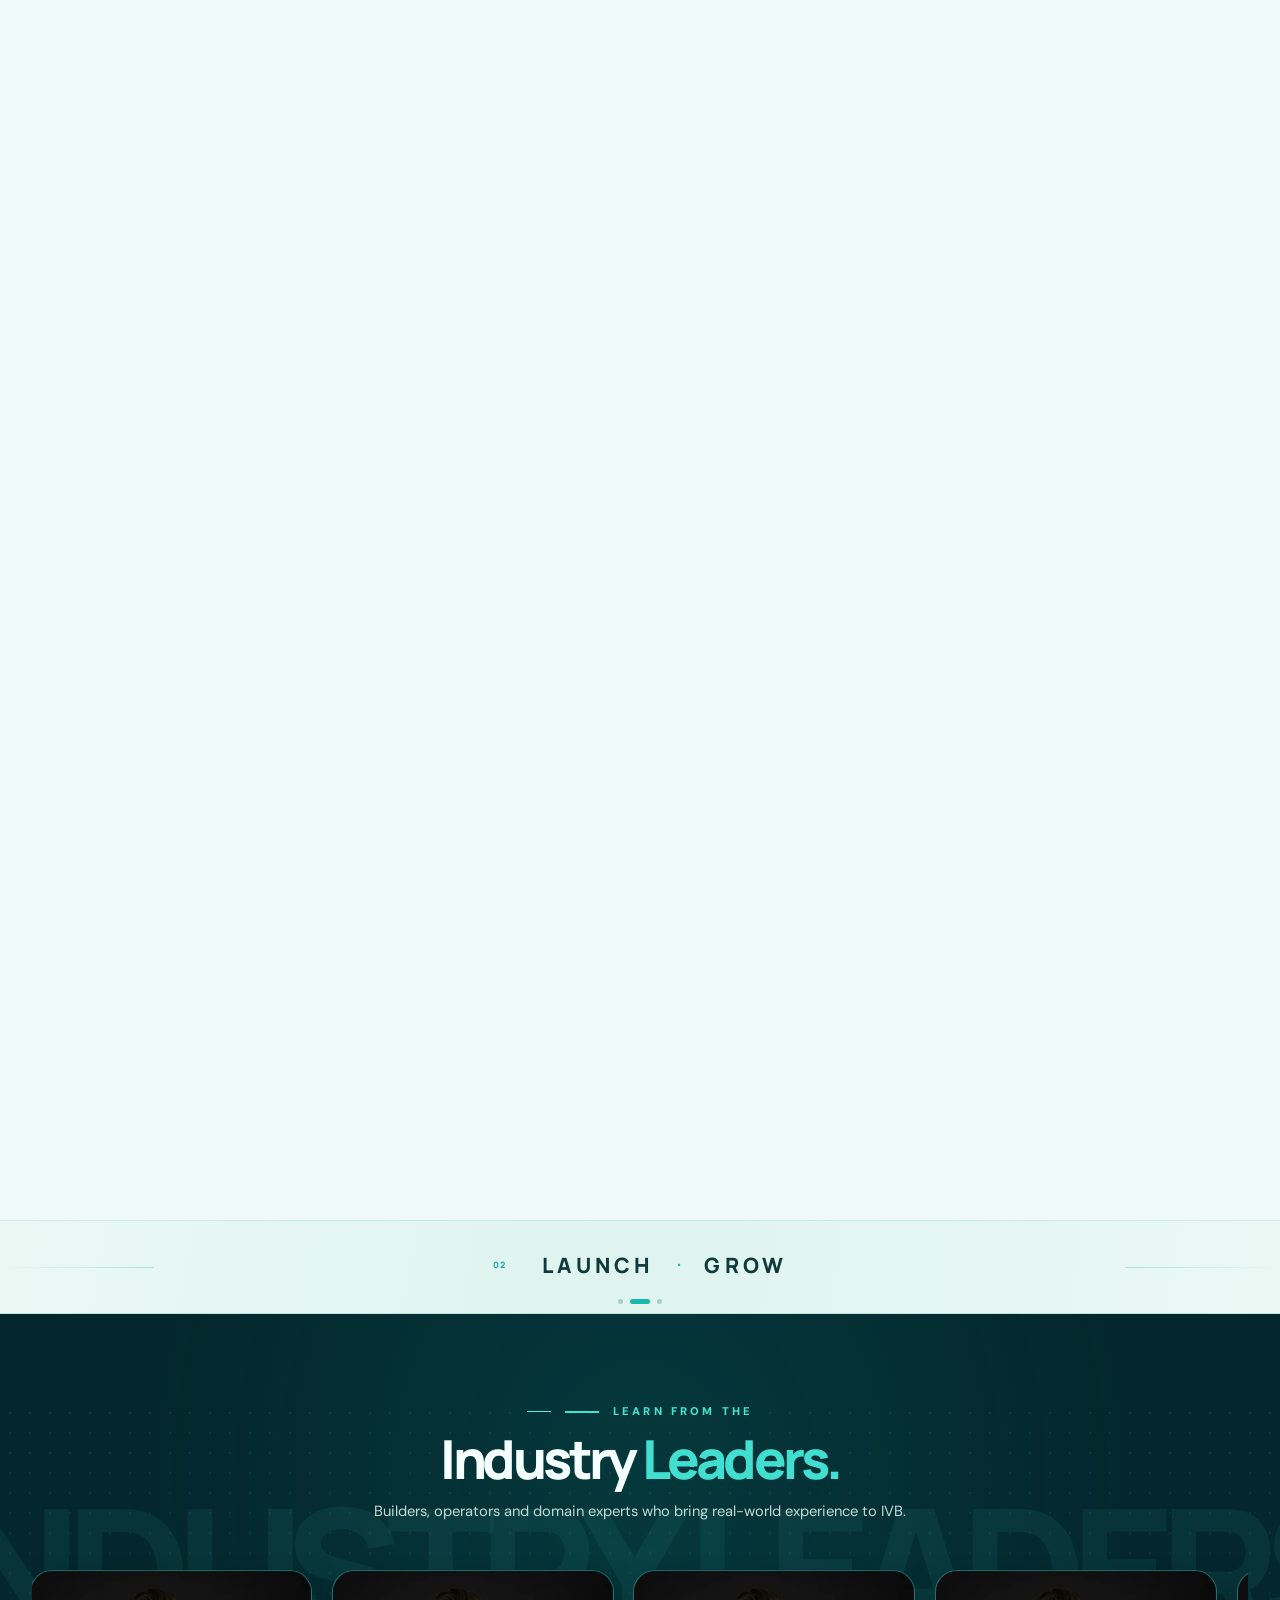
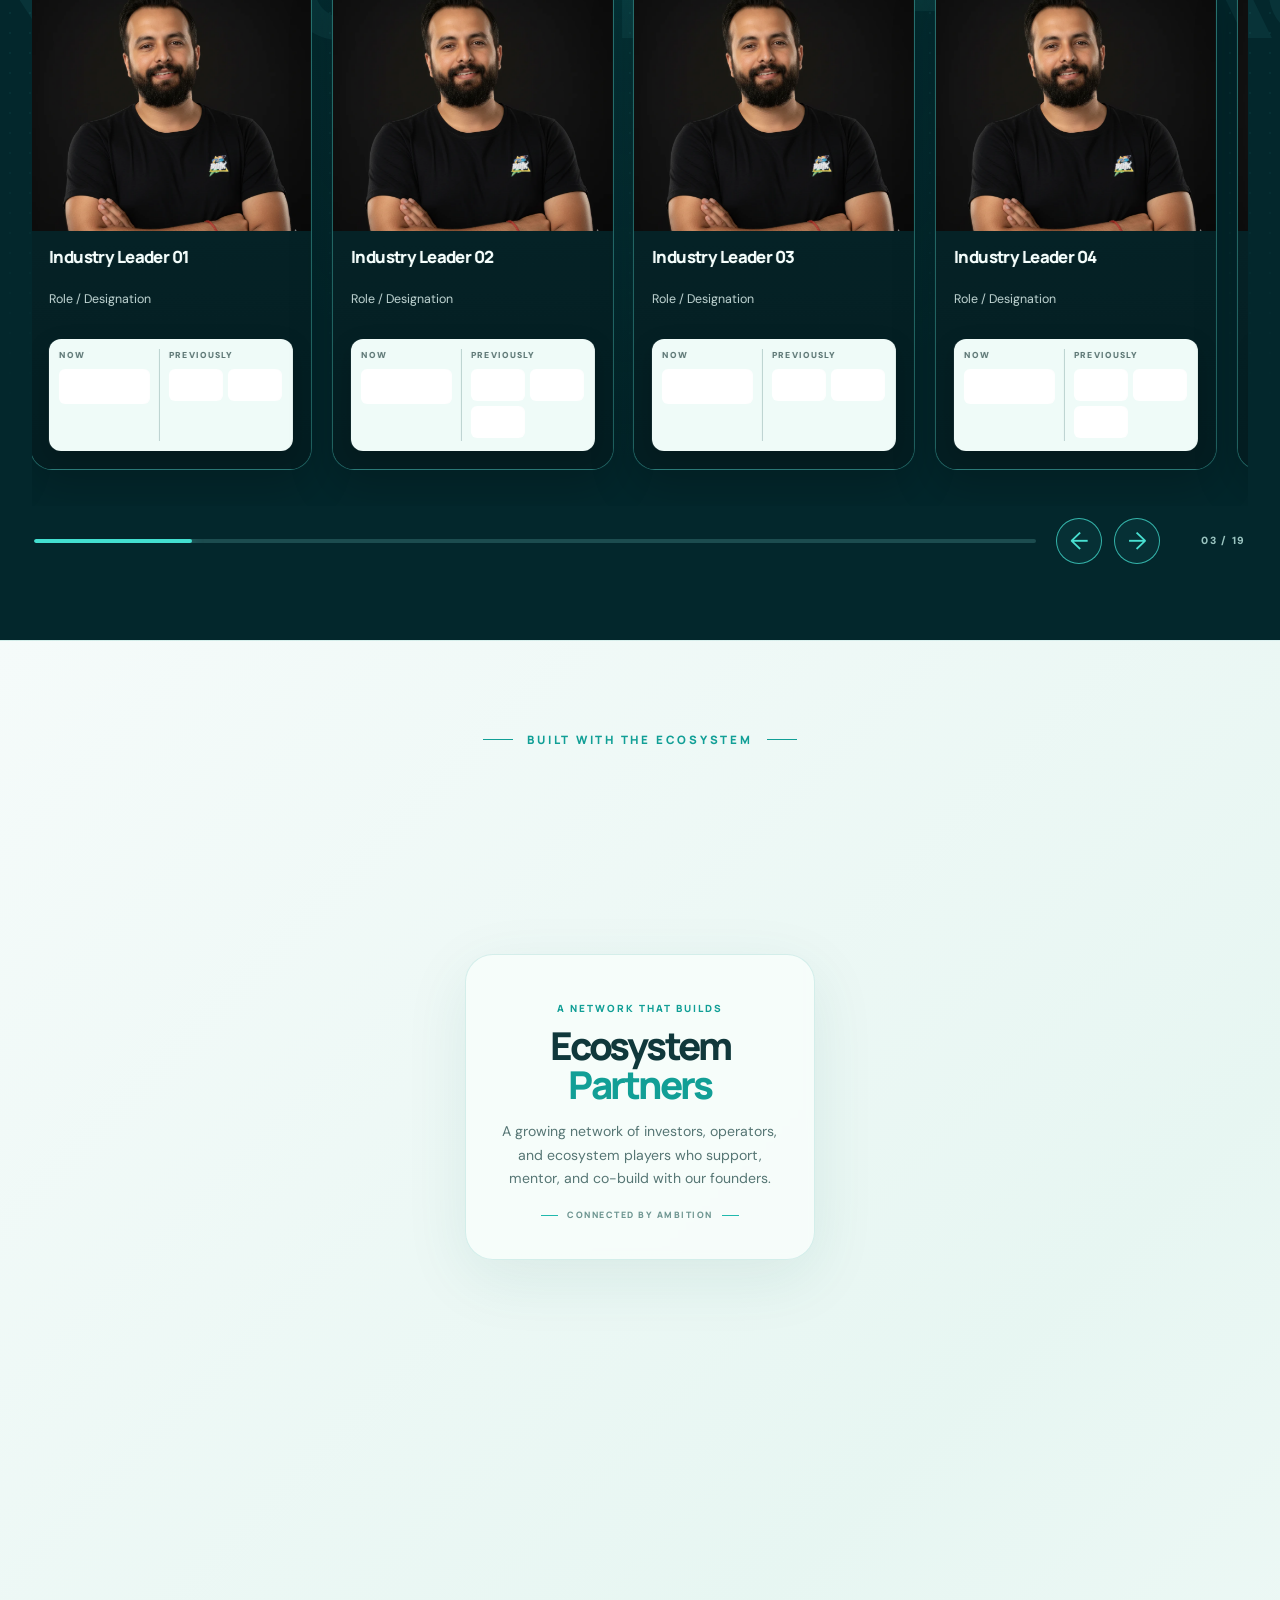
==== commit 969ba949: "ivb hero update" ====
--- a/index.html
+++ b/index.html
@@ -31,7 +31,7 @@
  <nav class="nav">
   <a class="logo logo-image" href="#home" aria-label="IVB home"><img src="assets/logo.webp" alt="IVB"></a>
   <div class="nav-links" id="navLinks">
-   <a href="#programs">UG Program</a><a href="#founders">FoT 2026</a><a href="#ecosystem">D2C Lab</a>
+   <a href="ug-admissions.html">UG Program</a><a href="#founders">FoT 2026</a><a href="#ecosystem">D2C Lab</a>
   </div>
   <a class="btn primary nav-cta" href="#apply">Download Brochure <span class="arrow">↗</span></a>
   <button class="menu-toggle" id="menuToggle" aria-label="Open menu">☰</button>
@@ -40,7 +40,7 @@
 
 <main id="home">
 <section class="hero">
- <video class="hero-bg lazy-video" autoplay muted loop playsinline preload="none" poster="https://images.unsplash.com/photo-1521737711867-e3b97375f902?auto=format&fit=crop&w=2000&q=85" data-src="assets/ivb-hero.webm"></video>
+ <video class="hero-bg lazy-video" autoplay muted loop playsinline preload="none" poster="https://images.unsplash.com/photo-1521737711867-e3b97375f902?auto=format&fit=crop&w=2000&q=85" data-src="assets/ivb-hero.mp4"></video>
  <div class="hero-overlay"></div>
  <div class="ivb-container">
   <div class="hero-content reveal visible">
